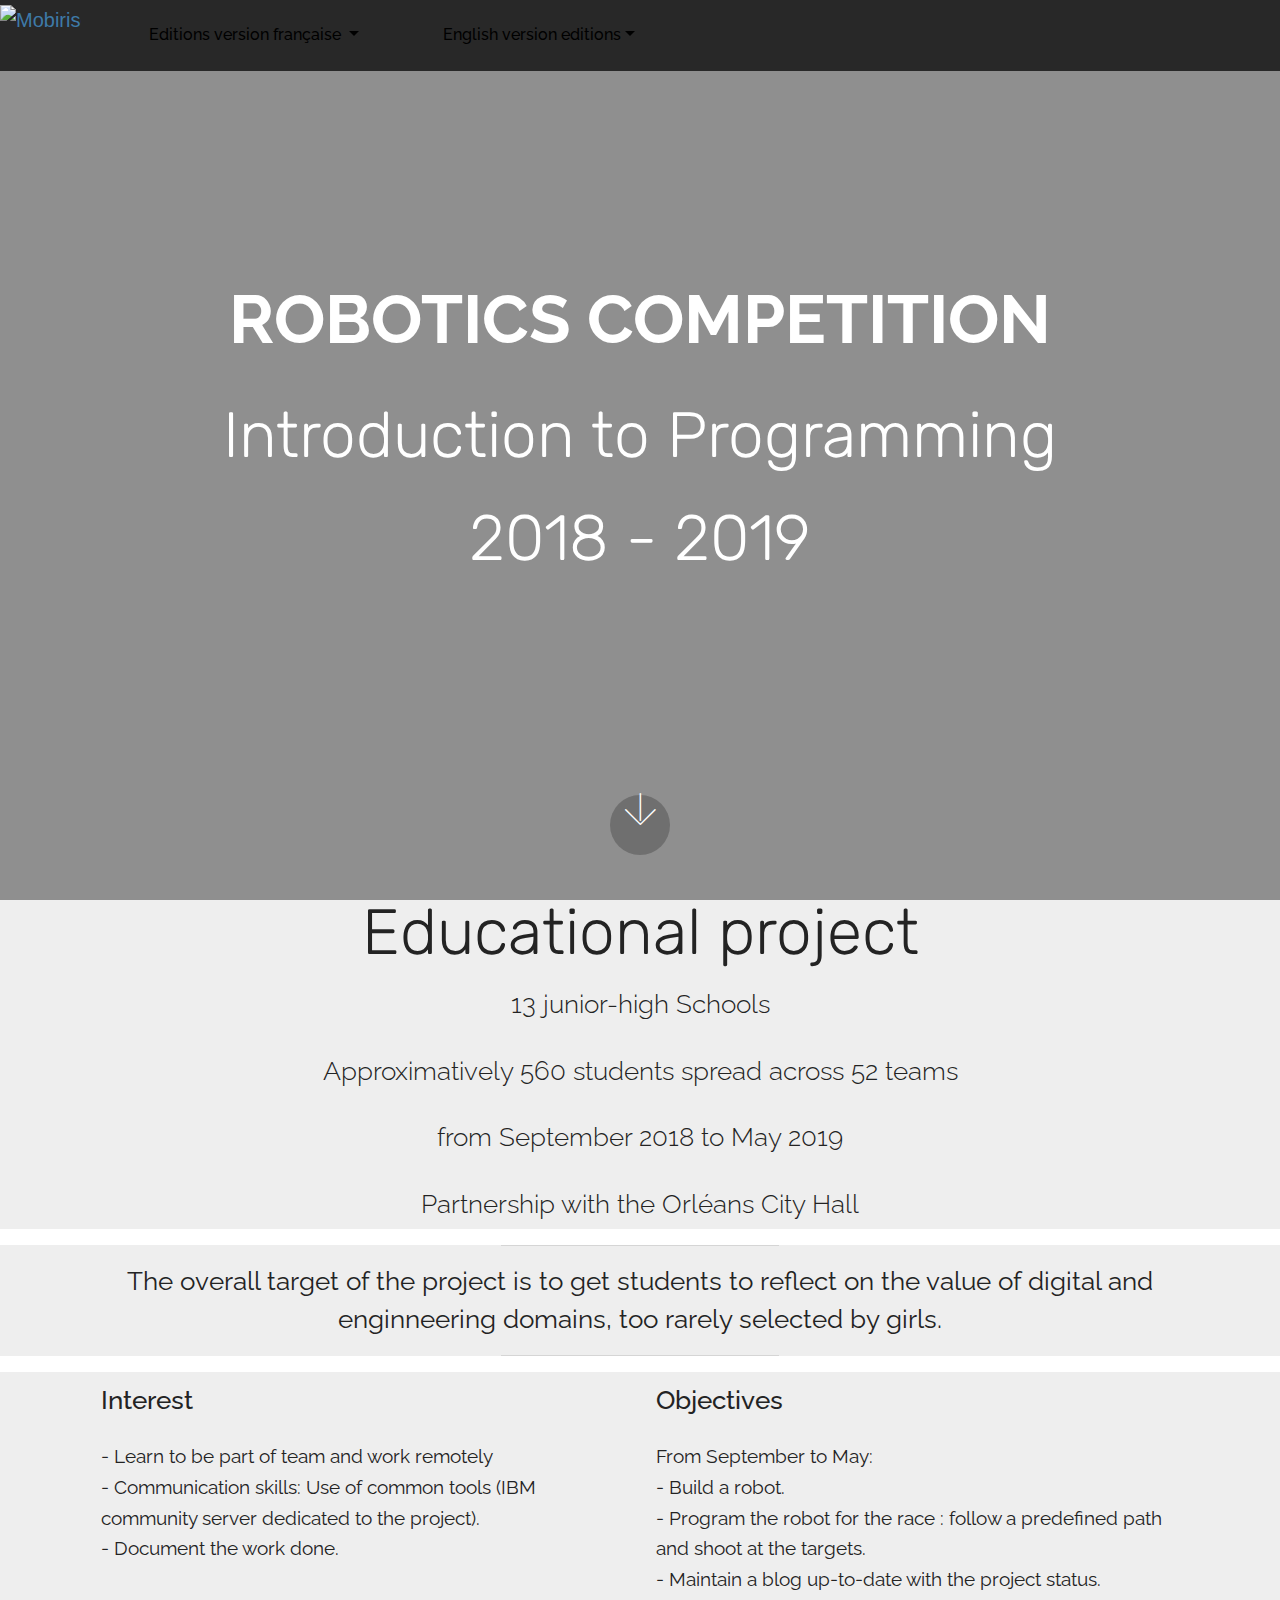
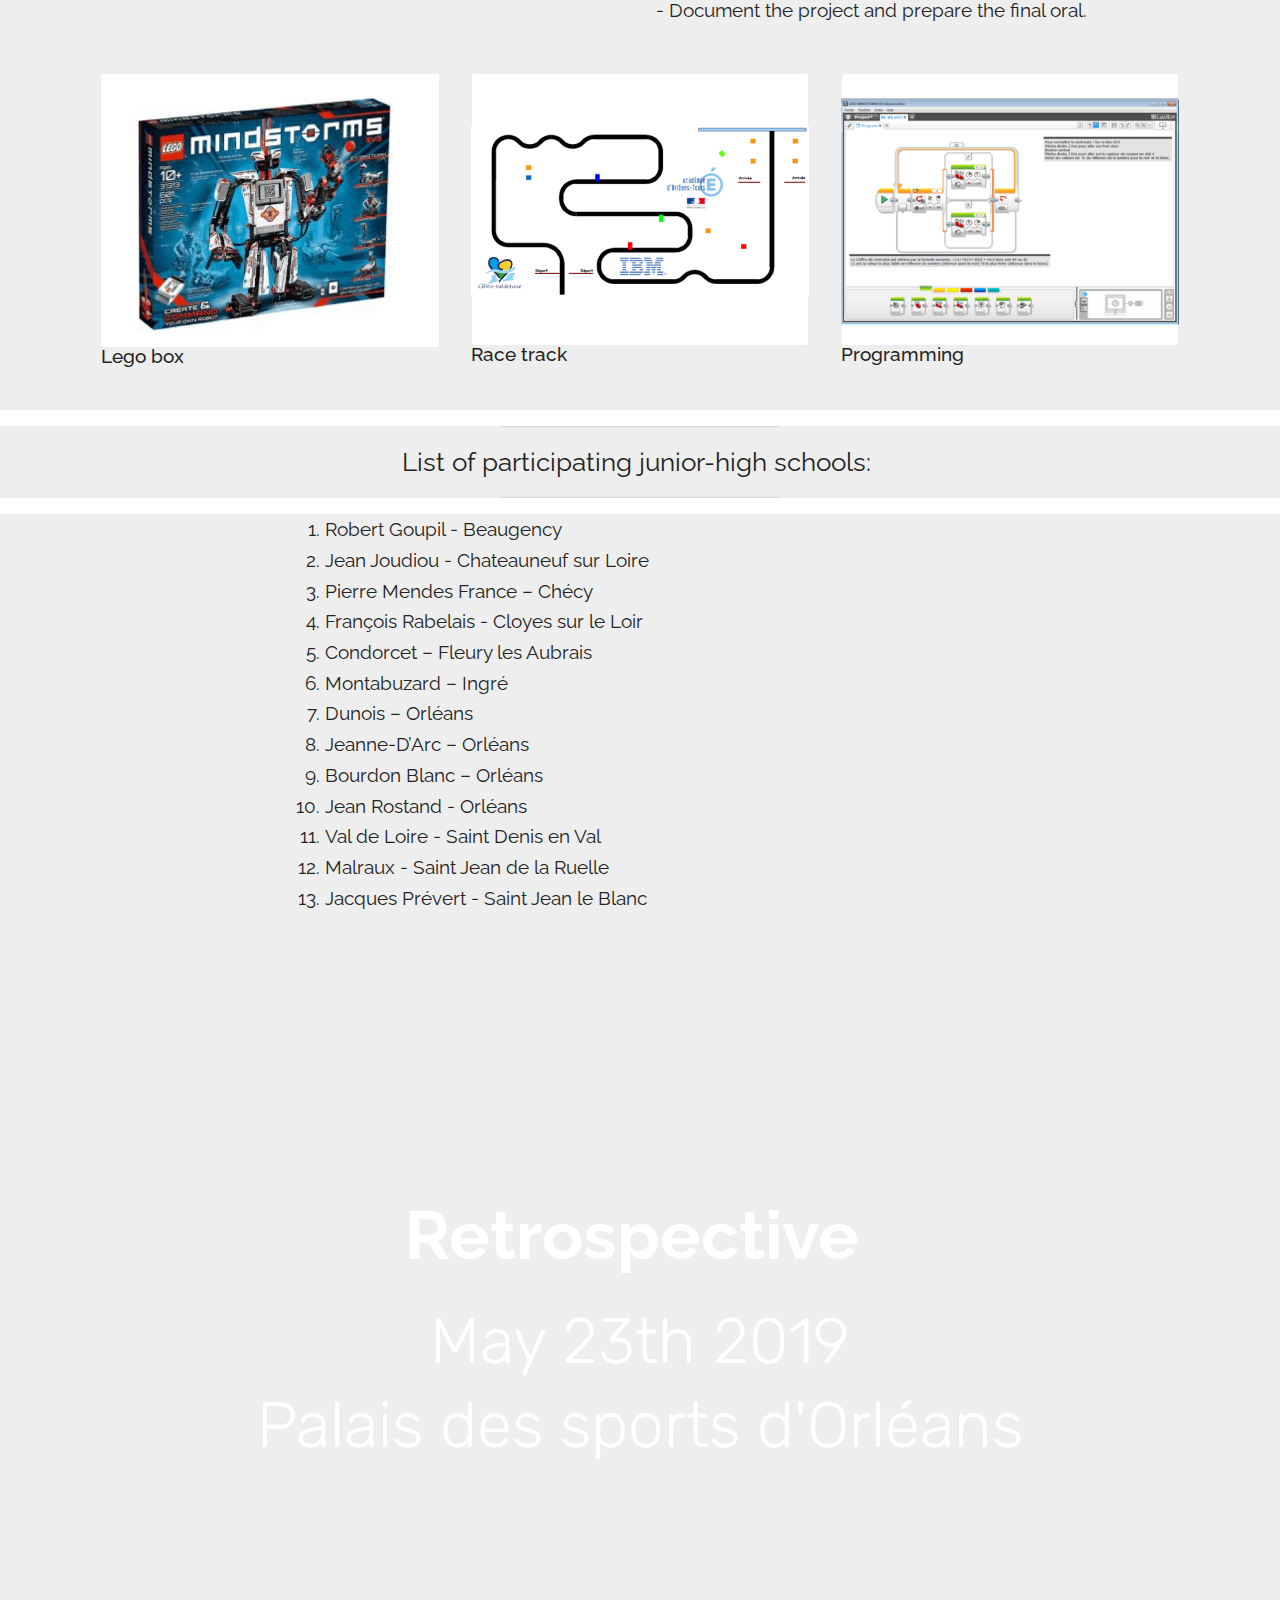
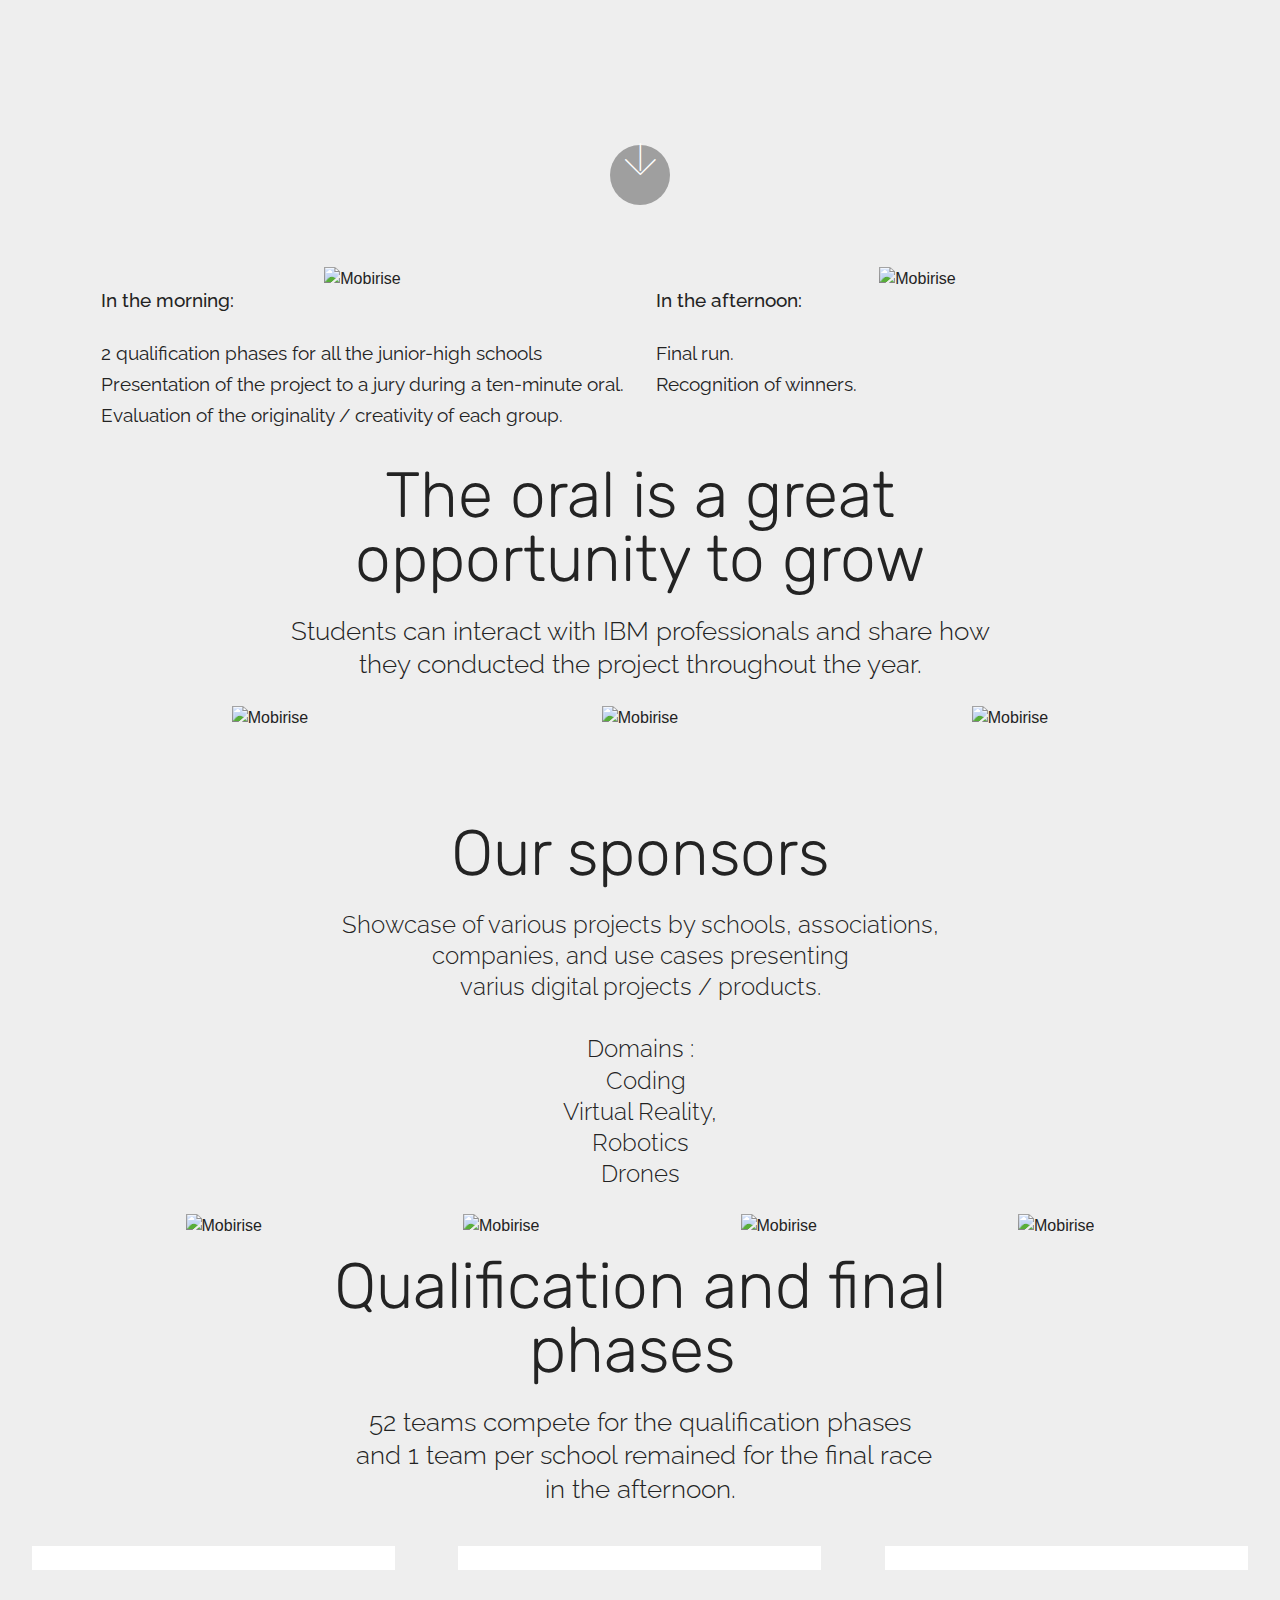
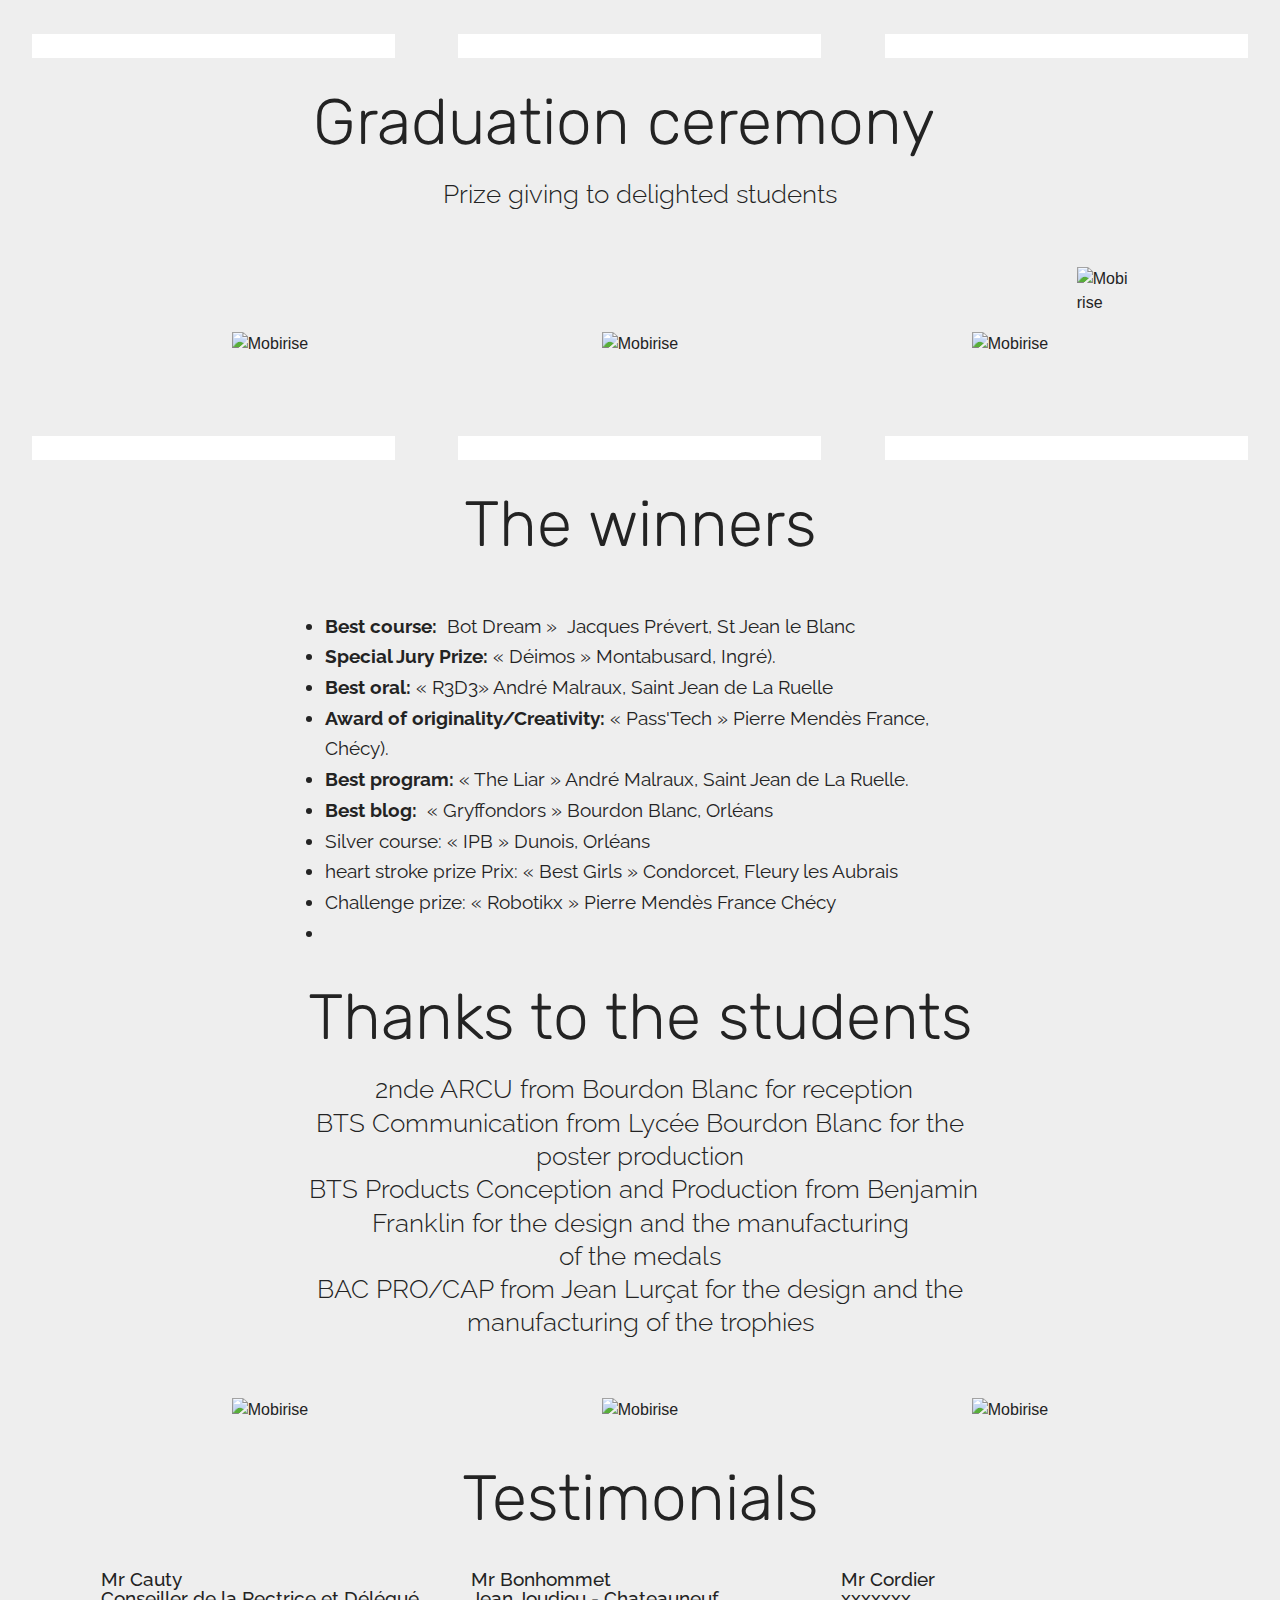
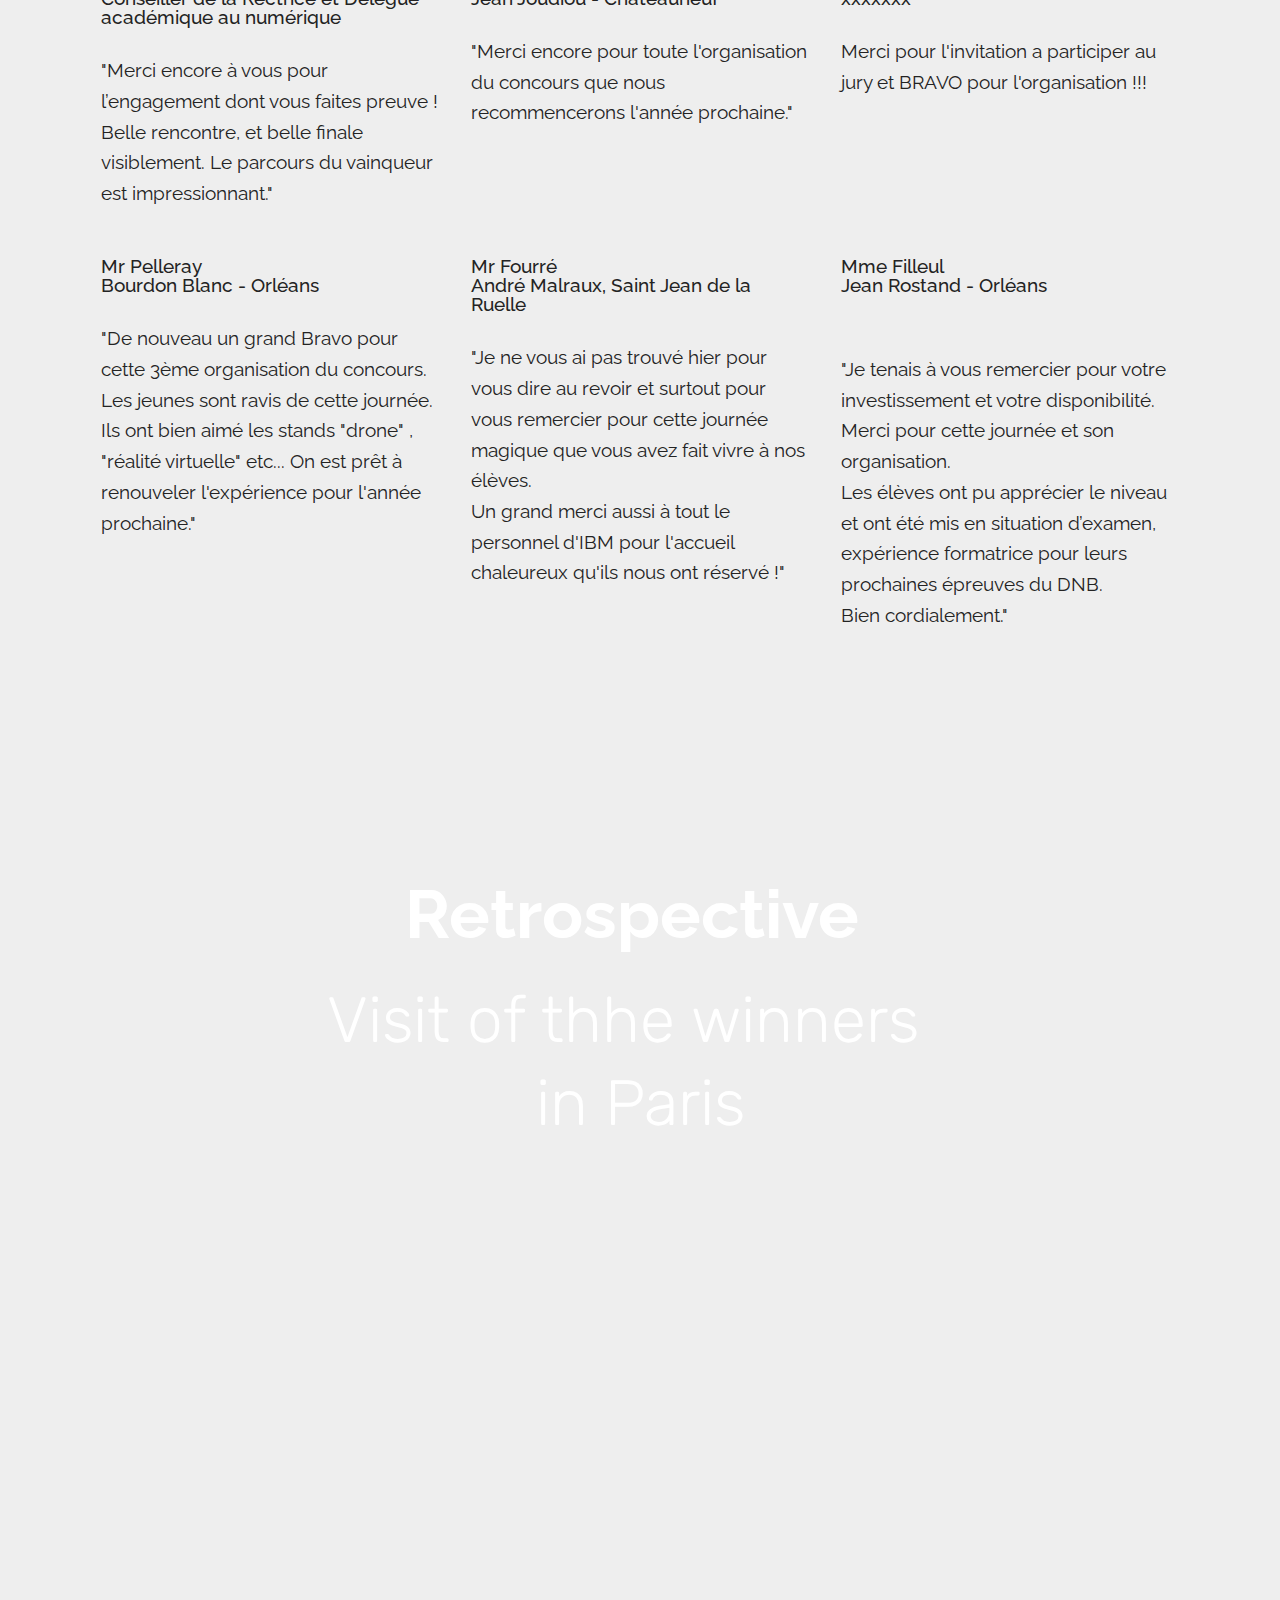
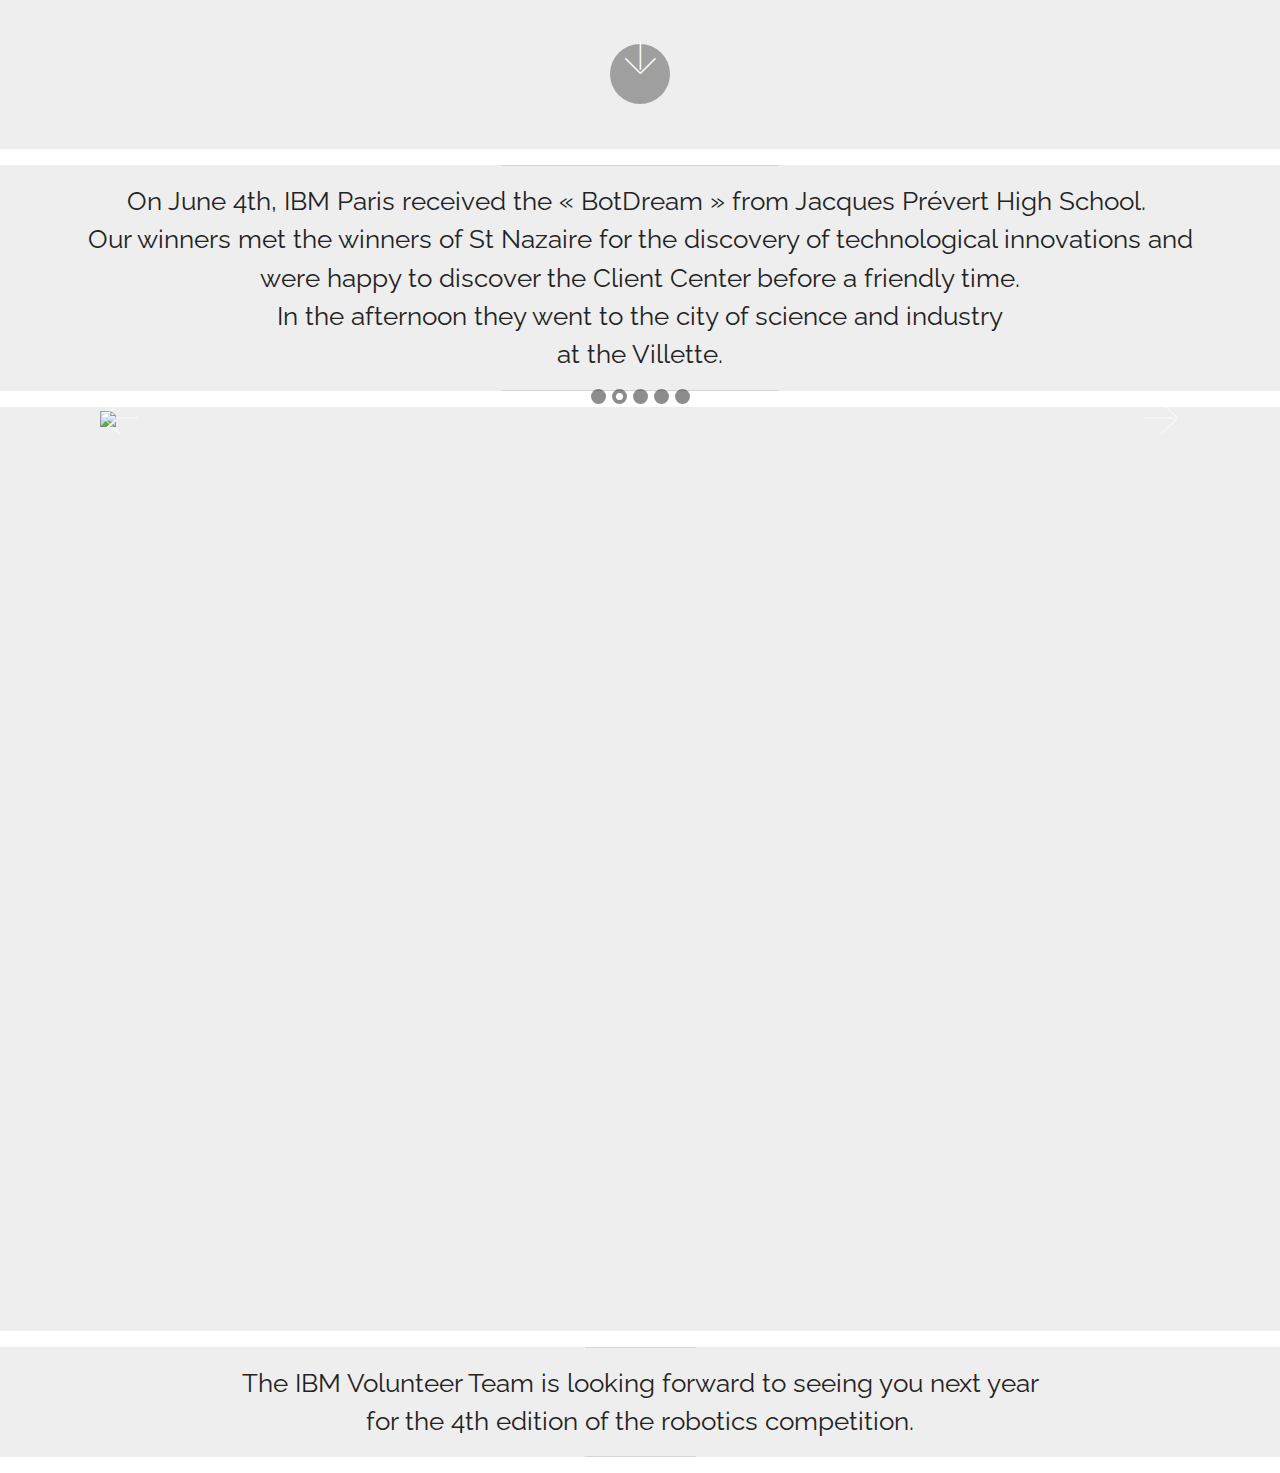
==== page2.html @ 0987d087 "create github pages" ====
<!DOCTYPE html>
<html >
<head>
  <!-- Site made with Mobirise Website Builder v4.8.10, https://mobirise.com -->
  <meta charset="UTF-8">
  <meta http-equiv="X-UA-Compatible" content="IE=edge">
  <meta name="generator" content="Mobirise v4.8.10, mobirise.com">
  <meta name="viewport" content="width=device-width, initial-scale=1, minimum-scale=1">
  <link rel="shortcut icon" href="assets/images/3-logos-bis-122x38.png" type="image/x-icon">
  <meta name="description" content="">
  <title>3rd Edition 2018-2019 English</title>
  <link rel="stylesheet" href="assets/web/assets/mobirise-icons/mobirise-icons.css">
  <link rel="stylesheet" href="assets/tether/tether.min.css">
  <link rel="stylesheet" href="assets/bootstrap/css/bootstrap.min.css">
  <link rel="stylesheet" href="assets/bootstrap/css/bootstrap-grid.min.css">
  <link rel="stylesheet" href="assets/bootstrap/css/bootstrap-reboot.min.css">
  <link rel="stylesheet" href="assets/dropdown/css/style.css">
  <link rel="stylesheet" href="assets/theme/css/style.css">
  <link rel="stylesheet" href="assets/gallery/style.css">
  <link rel="stylesheet" href="assets/mobirise/css/mbr-additional.css" type="text/css">
  
  
  
</head>
<body>
  <section class="menu cid-rtJDJXTcgr" once="menu" id="menu2-9e">

    

    <nav class="navbar navbar-expand beta-menu navbar-dropdown align-items-center navbar-fixed-top navbar-toggleable-sm">
        <button class="navbar-toggler navbar-toggler-right" type="button" data-toggle="collapse" data-target="#navbarSupportedContent" aria-controls="navbarSupportedContent" aria-expanded="false" aria-label="Toggle navigation">
            <div class="hamburger">
                <span></span>
                <span></span>
                <span></span>
                <span></span>
            </div>
        </button>
        <div class="menu-logo">
            <div class="navbar-brand">
                <span class="navbar-logo">
                    <a href="index.html">
                        <img src="assets/images/3-logos-bis-122x38.png" alt="Mobirise" title="" style="height: 3.8rem;">
                    </a>
                </span>
                
            </div>
        </div>
        <div class="collapse navbar-collapse" id="navbarSupportedContent">
            <ul class="navbar-nav nav-dropdown nav-right" data-app-modern-menu="true"><li class="nav-item dropdown"><a class="nav-link link text-black dropdown-toggle display-4" href="index.html" aria-expanded="false" data-toggle="dropdown-submenu">&nbsp;Editions version française&nbsp;</a><div class="dropdown-menu"><a class="text-black dropdown-item display-4" href="index.html" aria-expanded="false">3ème Edition 2018-2019</a><a class="text-black dropdown-item display-4" href="page4.html" aria-expanded="false">2ème Edition 2017-2018</a><a class="text-black dropdown-item display-4" href="page6.html" aria-expanded="false">1ère Edition 2016-2017</a></div></li><li class="nav-item dropdown open"><a class="nav-link link text-black dropdown-toggle display-4" href="page5.html" aria-expanded="true" data-toggle="dropdown-submenu">English version editions</a><div class="dropdown-menu"><a class="text-black dropdown-item display-4" href="page2.html" aria-expanded="false">3rd Edition 2018-2019</a><a class="text-black dropdown-item display-4" href="page4.html" aria-expanded="false">2nd Edition 2017-2018</a><a class="text-black dropdown-item display-4" href="page6.html" aria-expanded="false">1st Edition 2016-2017</a></div></li></ul>
            
        </div>
    </nav>
</section>

<section class="engine"><a href="https://mobirise.info/w">html5 templates</a></section><section class="header6 cid-rtJDJYymwz mbr-fullscreen mbr-parallax-background" id="header6-9f">

    

    <div class="mbr-overlay" style="opacity: 0.4; background-color: rgb(0, 0, 0);">
    </div>

    <div class="container">
        <div class="row justify-content-md-center">
            <div class="mbr-white col-md-10">
                <h1 class="mbr-section-title align-center mbr-bold pb-3 mbr-fonts-style display-1">ROBOTICS COMPETITION</h1>
                <p class="mbr-text align-center pb-3 mbr-fonts-style display-2">
                    Introduction to Programming <br>2018 - 2019</p>
                
            </div>
        </div>
    </div>

    <div class="mbr-arrow hidden-sm-down" aria-hidden="true">
        <a href="#next">
            <i class="mbri-down mbr-iconfont"></i>
        </a>
    </div>
</section>

<section class="mbr-section content4 cid-rtJDJZ5AXq" id="content4-9g">

    

    <div class="container">
        <div class="media-container-row">
            <div class="title col-12 col-md-8">
                <h2 class="align-center pb-3 mbr-fonts-style display-2">Educational project</h2>
                <h3 class="mbr-section-subtitle align-center mbr-light mbr-fonts-style display-5"><div>13 junior-high Schools</div><div>&nbsp;</div><div>Approximatively 560 students spread across 52 teams</div><div><br></div><div>from September 2018 to May 2019</div><div><br></div><div>Partnership with the Orléans City Hall</div></h3>
                
            </div>
        </div>
    </div>
</section>

<section class="mbr-section article content9 cid-rtJDJZwUq5" id="content9-9h">
    
     

    <div class="container">
        <div class="inner-container" style="width: 100%;">
            <hr class="line" style="width: 25%;">
            <div class="section-text align-center mbr-fonts-style display-5">The overall target of the project is to get students to reflect on the value of digital and enginneering domains, too rarely selected by girls.</div>
            <hr class="line" style="width: 25%;">
        </div>
        </div>
</section>

<section class="features4 cid-rtJDJZWpdJ" id="features4-9i">
    
         

    
    <div class="container">
        <div class="media-container-row">
            <div class="card p-3 col-12 col-md-6">
                <div class="card-wrapper media-container-row media-container-row">
                    <div class="card-box">
                        <h4 class="card-title pb-3 mbr-fonts-style display-5">Interest&nbsp;</h4>
                        <p class="mbr-text mbr-fonts-style display-7">- Learn to be part of team and work remotely <br>- Communication skills: Use of common tools (IBM community server dedicated to the project). <br>- Document the work done.<br></p>
                    </div>
                </div>
            </div>

            <div class="card p-3 col-12 col-md-6 col-12 col-md-6">
                <div class="card-wrapper media-container-row">
                    <div class="card-box">
                        <h4 class="card-title pb-3 mbr-fonts-style display-5">Objectives&nbsp;</h4>
                        <p class="mbr-text mbr-fonts-style display-7">From September to May:<br>- Build a robot.<br>- Program the robot for the race : follow a predefined path and shoot at the targets.<br>- Maintain a blog up-to-date with the project status. <br>- Document the project and prepare the final oral.&nbsp;<br></p>
                    </div>
                </div>
            </div>

            

            
        </div>
    </div>
</section>

<section class="features2 cid-rtJDK0zX3d" id="features2-9j">

    

    
    
    <div class="container">
        <div class="media-container-row">
            <div class="card p-3 col-12 col-md-6 col-lg-4">
                <div class="card-wrapper">
                    <div class="card-img">
                        <img src="assets/images/lego2-634x512.png" alt="Mobirise" title="">
                    </div>
                    <div class="card-box">
                        <h4 class="card-title pb-3 mbr-fonts-style display-7">Lego box</h4>
                        
                    </div>
                </div>
            </div>

            <div class="card p-3 col-12 col-md-6 col-lg-4">
                <div class="card-wrapper">
                    <div class="card-img">
                        <img src="assets/images/parcours2-638x512.png" alt="Mobirise" title="">
                    </div>
                    <div class="card-box ">
                        <h4 class="card-title pb-3 mbr-fonts-style display-7">Race track&nbsp;</h4>
                        
                    </div>
                </div>
            </div>

            <div class="card p-3 col-12 col-md-6 col-lg-4">
                <div class="card-wrapper">
                    <div class="card-img">
                        <img src="assets/images/programmation2-638x512.png" alt="Mobirise" title="">
                    </div>
                    <div class="card-box">
                        <h4 class="card-title pb-3 mbr-fonts-style display-7">Programming&nbsp;</h4>
                        
                    </div>
                </div>
            </div>

            
        </div>
    </div>
</section>

<section class="mbr-section article content9 cid-rtJDK1bk9M" id="content9-9k">
    
     

    <div class="container">
        <div class="inner-container" style="width: 100%;">
            <hr class="line" style="width: 25%;">
            <div class="section-text align-center mbr-fonts-style display-5">List of participating junior-high schools:&nbsp;</div>
            <hr class="line" style="width: 25%;">
        </div>
        </div>
</section>

<section class="mbr-section article content11 cid-rtJDK1AIpg" id="content11-9l">
     

    <div class="container">
        <div class="media-container-row">
            <div class="mbr-text counter-container col-12 col-md-8 mbr-fonts-style display-7">
                <ol>
                    <li>Robert Goupil - Beaugency</li><li>Jean Joudiou - Chateauneuf sur Loire</li><li>Pierre Mendes France – Chécy</li><li>François Rabelais - Cloyes sur le Loir</li><li>Condorcet – Fleury les Aubrais &nbsp; &nbsp; &nbsp; &nbsp;</li><li>Montabuzard – Ingré &nbsp; &nbsp; &nbsp; &nbsp; &nbsp; &nbsp; &nbsp; &nbsp; &nbsp; &nbsp; &nbsp; &nbsp; &nbsp;</li><li>Dunois – Orléans</li><li>Jeanne-D’Arc – Orléans</li><li>Bourdon Blanc – Orléans</li><li>Jean Rostand - Orléans &nbsp;</li><li>Val de Loire - Saint Denis en Val &nbsp; &nbsp; &nbsp; &nbsp; &nbsp; &nbsp;&nbsp;</li><li>Malraux - Saint Jean de la Ruelle</li><li>Jacques Prévert - Saint Jean le Blanc</li>
                </ol>
            </div>
        </div>
    </div>
</section>

<section class="cid-rtJDK1ZSBa mbr-fullscreen mbr-parallax-background" id="header2-9m">

    

    

    <div class="container align-center">
        <div class="row justify-content-md-center">
            <div class="mbr-white col-md-10">
                <h1 class="mbr-section-title mbr-bold pb-3 mbr-fonts-style display-1">Retrospective&nbsp;</h1>
                <h3 class="mbr-section-subtitle align-center mbr-light pb-3 mbr-fonts-style display-2">May 23th 2019<br>Palais des sports d'Orléans <br>&nbsp;</h3>
                <p class="mbr-text pb-3 mbr-fonts-style display-5"></p>
                
            </div>
        </div>
    </div>
    <div class="mbr-arrow hidden-sm-down" aria-hidden="true">
        <a href="#next">
            <i class="mbri-down mbr-iconfont"></i>
        </a>
    </div>
</section>

<section class="features2 cid-rtJDK2OHjW" id="features2-9n">

    

    
    
    <div class="container">
        <div class="media-container-row">
            <div class="card p-3 col-12 col-md-6">
                <div class="card-wrapper">
                    <div class="card-img">
                        <img src="assets/images/47937482021-9d2d664e8f-z-640x360.jpg" alt="Mobirise" title="">
                    </div>
                    <div class="card-box">
                        <h4 class="card-title pb-3 mbr-fonts-style display-7">In the morning:</h4>
                        <p class="mbr-text mbr-fonts-style display-7">2 qualification phases for all the junior-high schools&nbsp;<br>Presentation of the project to a jury during a ten-minute oral.<br>Evaluation of the originality / creativity of each group.<br></p>
                    </div>
                </div>
            </div>

            <div class="card p-3 col-12 col-md-6">
                <div class="card-wrapper">
                    <div class="card-img">
                        <img src="assets/images/47937508066-44ee78e5c8-z-1-640x360.jpg" alt="Mobirise" title="">
                    </div>
                    <div class="card-box ">
                        <h4 class="card-title pb-3 mbr-fonts-style display-7">In the afternoon:&nbsp;</h4>
                        <p class="mbr-text mbr-fonts-style display-7">Final run.<br>Recognition of winners.<br><br></p>
                    </div>
                </div>
            </div>

            

            
        </div>
    </div>
</section>

<section class="mbr-section content4 cid-rtJDK3v7zk" id="content4-9o">

    

    <div class="container">
        <div class="media-container-row">
            <div class="title col-12 col-md-8">
                <h2 class="align-center pb-3 mbr-fonts-style display-2">The oral is a great opportunity to grow
                </h2>
                <h3 class="mbr-section-subtitle align-center mbr-light mbr-fonts-style display-5">Students can interact with IBM professionals and share how they conducted the project throughout the year.</h3>
                
            </div>
        </div>
    </div>
</section>

<section class="features2 cid-rtJDK3ZNAr" id="features2-9p">

    

    
    
    <div class="container">
        <div class="media-container-row">
            <div class="card p-3 col-12 col-md-6 col-lg-4">
                <div class="card-wrapper">
                    <div class="card-img">
                        <img src="assets/images/47937458052-3b7e885c84-z-640x427.jpg" alt="Mobirise" title="">
                    </div>
                    <div class="card-box">
                        <h4 class="card-title pb-3 mbr-fonts-style display-7"></h4>
                        <p class="mbr-text mbr-fonts-style display-7"></p>
                    </div>
                </div>
            </div>

            <div class="card p-3 col-12 col-md-6 col-lg-4">
                <div class="card-wrapper">
                    <div class="card-img">
                        <img src="assets/images/47937455802-b17c8d0e77-z-640x427.jpg" alt="Mobirise" title="">
                    </div>
                    <div class="card-box ">
                        <h4 class="card-title pb-3 mbr-fonts-style display-7"></h4>
                        <p class="mbr-text mbr-fonts-style display-7">&nbsp;</p>
                    </div>
                </div>
            </div>

            <div class="card p-3 col-12 col-md-6 col-lg-4">
                <div class="card-wrapper">
                    <div class="card-img">
                        <img src="assets/images/47937455846-c8ef689761-z-640x427.jpg" alt="Mobirise" title="">
                    </div>
                    <div class="card-box">
                        <h4 class="card-title pb-3 mbr-fonts-style display-7"></h4>
                        <p class="mbr-text mbr-fonts-style display-7"></p>
                    </div>
                </div>
            </div>

            
        </div>
    </div>
</section>

<section class="mbr-section content4 cid-rtJDK4EDPW" id="content4-9q">

    

    <div class="container">
        <div class="media-container-row">
            <div class="title col-12 col-md-8">
                <h2 class="align-center pb-3 mbr-fonts-style display-2">Our sponsors</h2>
                <h3 class="mbr-section-subtitle align-center mbr-light mbr-fonts-style display-7"><div><span style="font-size: 24px;">Showcase of various projects by schools, associations, companies, and use cases presenting</span></div><div><span style="font-size: 24px;">varius digital projects / products.</span></div><div><span style="font-size: 24px;"><br></span></div><div><span style="font-size: 24px;">Domains :</span></div><div><span style="font-size: 24px;">&nbsp; Coding</span></div><div><span style="font-size: 24px;">Virtual Reality,</span></div><div><span style="font-size: 24px;">Robotics</span></div><div><span style="font-size: 24px;">Drones</span></div></h3>
                
            </div>
        </div>
    </div>
</section>

<section class="features2 cid-rtL6T5Mxf0" id="features2-af">

    

    
    
    <div class="container">
        <div class="media-container-row">
            <div class="card p-3 col-12 col-md-6 col-lg-3">
                <div class="card-wrapper">
                    <div class="card-img">
                        <img src="assets/images/yes-492x645.png" alt="Mobirise" title="">
                    </div>
                    <div class="card-box">
                        
                        
                    </div>
                </div>
            </div>

            <div class="card p-3 col-12 col-md-6 col-lg-3">
                <div class="card-wrapper">
                    <div class="card-img">
                        <img src="assets/images/realite4-492x656.png" alt="Mobirise" title="">
                    </div>
                    <div class="card-box ">
                        
                        
                    </div>
                </div>
            </div>

            <div class="card p-3 col-12 col-md-6 col-lg-3">
                <div class="card-wrapper">
                    <div class="card-img">
                        <img src="assets/images/programming-492x647.png" alt="Mobirise" title="">
                    </div>
                    <div class="card-box">
                        
                        
                    </div>
                </div>
            </div>

            <div class="card p-3 col-12 col-md-6 col-lg-3">
                <div class="card-wrapper">
                    <div class="card-img">
                        <img src="assets/images/realite2-492x654.png" alt="Mobirise" title="">
                    </div>
                    <div class="card-box">
                        
                        
                    </div>
                </div>
            </div>
        </div>
    </div>
</section>

<section class="mbr-section content4 cid-rtJDK5MDqL" id="content4-9s">

    

    <div class="container">
        <div class="media-container-row">
            <div class="title col-12 col-md-8">
                <h2 class="align-center pb-3 mbr-fonts-style display-2">Qualification and final phases&nbsp;</h2>
                <h3 class="mbr-section-subtitle align-center mbr-light mbr-fonts-style display-5">52 teams compete for the qualification phases<br>&nbsp;and 1 team per school remained for the final race<div>in the afternoon.</div></h3>
                
            </div>
        </div>
    </div>
</section>

<section class="mbr-gallery mbr-slider-carousel cid-rtJDK6eqbj" id="gallery3-9t">

    

    <div>
        <div><!-- Filter --><!-- Gallery --><div class="mbr-gallery-row"><div class="mbr-gallery-layout-default"><div><div><div class="mbr-gallery-item mbr-gallery-item--p4" data-video-url="false" data-tags="Impressionnant"><div href="#lb-gallery3-9t" data-slide-to="0" data-toggle="modal"><img src="assets/images/47937541897-72b9fcdf08-z-640x427-640x427.jpg" alt="" title=""><span class="icon-focus"></span></div></div><div class="mbr-gallery-item mbr-gallery-item--p4" data-video-url="false" data-tags="Animé"><div href="#lb-gallery3-9t" data-slide-to="1" data-toggle="modal"><img src="assets/images/47937538432-472c622071-z-640x427-640x427.jpg" alt="" title=""><span class="icon-focus"></span></div></div><div class="mbr-gallery-item mbr-gallery-item--p4" data-video-url="false" data-tags="Impressionnant"><div href="#lb-gallery3-9t" data-slide-to="2" data-toggle="modal"><img src="assets/images/47937497243-44140716cf-z-640x427-640x427.jpg" alt="" title=""><span class="icon-focus"></span></div></div><div class="mbr-gallery-item mbr-gallery-item--p4" data-video-url="false" data-tags="Impressionnant"><div href="#lb-gallery3-9t" data-slide-to="3" data-toggle="modal"><img src="assets/images/47937482392-6a5b4eb295-z-640x360-640x360.jpg" alt="" title=""><span class="icon-focus"></span></div></div><div class="mbr-gallery-item mbr-gallery-item--p4" data-video-url="false" data-tags="Impressionnant"><div href="#lb-gallery3-9t" data-slide-to="4" data-toggle="modal"><img src="assets/images/47937481802-8e082bc3a3-z-640x360-640x360.jpg" alt="" title=""><span class="icon-focus"></span></div></div><div class="mbr-gallery-item mbr-gallery-item--p4" data-video-url="false" data-tags="Impressionnant"><div href="#lb-gallery3-9t" data-slide-to="5" data-toggle="modal"><img src="assets/images/47937496217-19168e2729-z-640x360-640x360.jpg" alt="" title=""><span class="icon-focus"></span></div></div></div></div><div class="clearfix"></div></div></div><!-- Lightbox --><div data-app-prevent-settings="" class="mbr-slider modal fade carousel slide" tabindex="-1" data-keyboard="true" data-interval="false" id="lb-gallery3-9t"><div class="modal-dialog"><div class="modal-content"><div class="modal-body"><div class="carousel-inner"><div class="carousel-item"><img src="assets/images/47937541897-72b9fcdf08-z-640x427.jpg" alt="" title=""></div><div class="carousel-item"><img src="assets/images/47937538432-472c622071-z-640x427.jpg" alt="" title=""></div><div class="carousel-item"><img src="assets/images/47937497243-44140716cf-z-640x427.jpg" alt="" title=""></div><div class="carousel-item active"><img src="assets/images/47937482392-6a5b4eb295-z-640x360.jpg" alt="" title=""></div><div class="carousel-item"><img src="assets/images/47937481802-8e082bc3a3-z-640x360.jpg" alt="" title=""></div><div class="carousel-item"><img src="assets/images/47937496217-19168e2729-z-640x360.jpg" alt="" title=""></div></div><a class="carousel-control carousel-control-prev" role="button" data-slide="prev" href="#lb-gallery3-9t"><span class="mbri-left mbr-iconfont" aria-hidden="true"></span><span class="sr-only">Previous</span></a><a class="carousel-control carousel-control-next" role="button" data-slide="next" href="#lb-gallery3-9t"><span class="mbri-right mbr-iconfont" aria-hidden="true"></span><span class="sr-only">Next</span></a><a class="close" href="#" role="button" data-dismiss="modal"><span class="sr-only">Close</span></a></div></div></div></div></div>
    </div>

</section>

<section class="mbr-section content4 cid-rtJDK79XUW" id="content4-9u">

    

    <div class="container">
        <div class="media-container-row">
            <div class="title col-12 col-md-8">
                <h2 class="align-center pb-3 mbr-fonts-style display-2">Graduation ceremony &nbsp;</h2>
                <h3 class="mbr-section-subtitle align-center mbr-light mbr-fonts-style display-5">Prize giving to delighted students</h3>
                
            </div>
        </div>
    </div>
</section>

<section class="header4 cid-rtL6YHseEl" id="header4-ag">

    

    

    <div class="container">
        <div class="row justify-content-md-center">
            <div class="media-content col-md-10">
                
                
                <div class="mbr-text align-center mbr-white pb-3">
                    
                </div>
                
            </div>
            <div class="mbr-figure pt-5">
                <img src="assets/images/capture-decran-2019-06-18-a-16.58.21-684x267.png" alt="Mobirise" title="" style="width: 70%;">
            </div>
        </div>
    </div>
</section>

<section class="features2 cid-rtJDK8sZTo" id="features2-9w">

    

    
    
    <div class="container">
        <div class="media-container-row">
            <div class="card p-3 col-12 col-md-6 col-lg-4">
                <div class="card-wrapper">
                    <div class="card-img">
                        <img src="assets/images/47937023912-1c8db75259-z-640x427.jpg" alt="Mobirise" title="">
                    </div>
                    <div class="card-box">
                        <h4 class="card-title pb-3 mbr-fonts-style display-7"></h4>
                        <p class="mbr-text mbr-fonts-style display-7"></p>
                    </div>
                </div>
            </div>

            <div class="card p-3 col-12 col-md-6 col-lg-4">
                <div class="card-wrapper">
                    <div class="card-img">
                        <img src="assets/images/prix-676x446.png" alt="Mobirise" title="">
                    </div>
                    <div class="card-box ">
                        <h4 class="card-title pb-3 mbr-fonts-style display-7"></h4>
                        <p class="mbr-text mbr-fonts-style display-7"></p>
                    </div>
                </div>
            </div>

            <div class="card p-3 col-12 col-md-6 col-lg-4">
                <div class="card-wrapper">
                    <div class="card-img">
                        <img src="assets/images/47937062236-56c03acb7a-z-640x427.jpg" alt="Mobirise" title="">
                    </div>
                    <div class="card-box">
                        <h4 class="card-title pb-3 mbr-fonts-style display-7"></h4>
                        <p class="mbr-text mbr-fonts-style display-7"></p>
                    </div>
                </div>
            </div>

            
        </div>
    </div>
</section>

<section class="mbr-gallery mbr-slider-carousel cid-rtJDK99lDi" id="gallery3-9x">

    

    <div>
        <div><!-- Filter --><!-- Gallery --><div class="mbr-gallery-row"><div class="mbr-gallery-layout-default"><div><div><div class="mbr-gallery-item mbr-gallery-item--p4" data-video-url="false" data-tags="Impressionnant"><div href="#lb-gallery3-9x" data-slide-to="0" data-toggle="modal"><img src="assets/images/47937039676-d5d1db2df9-z-640x427-640x427.jpg" alt="" title=""><span class="icon-focus"></span></div></div><div class="mbr-gallery-item mbr-gallery-item--p4" data-video-url="false" data-tags="Impressionnant"><div href="#lb-gallery3-9x" data-slide-to="1" data-toggle="modal"><img src="assets/images/47937056206-c4520a94f8-z-640x427-640x427.jpg" alt="" title=""><span class="icon-focus"></span></div></div><div class="mbr-gallery-item mbr-gallery-item--p4" data-video-url="false" data-tags="Impressionnant"><div href="#lb-gallery3-9x" data-slide-to="2" data-toggle="modal"><img src="assets/images/47937401057-9f301e92a5-z-640x427-640x427.jpg" alt="" title=""><span class="icon-focus"></span></div></div></div></div><div class="clearfix"></div></div></div><!-- Lightbox --><div data-app-prevent-settings="" class="mbr-slider modal fade carousel slide" tabindex="-1" data-keyboard="true" data-interval="false" id="lb-gallery3-9x"><div class="modal-dialog"><div class="modal-content"><div class="modal-body"><div class="carousel-inner"><div class="carousel-item"><img src="assets/images/47937039676-d5d1db2df9-z-640x427.jpg" alt="" title=""></div><div class="carousel-item"><img src="assets/images/47937056206-c4520a94f8-z-640x427.jpg" alt="" title=""></div><div class="carousel-item active"><img src="assets/images/47937401057-9f301e92a5-z-640x427.jpg" alt="" title=""></div></div><a class="carousel-control carousel-control-prev" role="button" data-slide="prev" href="#lb-gallery3-9x"><span class="mbri-left mbr-iconfont" aria-hidden="true"></span><span class="sr-only">Previous</span></a><a class="carousel-control carousel-control-next" role="button" data-slide="next" href="#lb-gallery3-9x"><span class="mbri-right mbr-iconfont" aria-hidden="true"></span><span class="sr-only">Next</span></a><a class="close" href="#" role="button" data-dismiss="modal"><span class="sr-only">Close</span></a></div></div></div></div></div>
    </div>

</section>

<section class="mbr-section content4 cid-rtJDK9LmlJ" id="content4-9y">

    

    <div class="container">
        <div class="media-container-row">
            <div class="title col-12 col-md-8">
                <h2 class="align-center pb-3 mbr-fonts-style display-2">The winners</h2>
                <h3 class="mbr-section-subtitle align-center mbr-light mbr-fonts-style display-5"></h3>
                
            </div>
        </div>
    </div>
</section>

<section class="mbr-section article content12 cid-rtJDKajDvZ" id="content12-9z">
     

    <div class="container">
        <div class="media-container-row">
            <div class="mbr-text counter-container col-12 col-md-8 mbr-fonts-style display-7">
                <div><strong><br></strong></div><ul>
                    <li><strong>Best course: </strong>&nbsp;Bot Dream » &nbsp;Jacques Prévert, St Jean le Blanc</li><li><strong>Special Jury Prize:&nbsp;</strong>« Déimos » Montabusard, Ingré).</li><li><strong>Best oral: </strong>« R3D3» André Malraux, Saint Jean de La Ruelle</li><li><strong>Award of originality/Creativity: </strong>« Pass'Tech » Pierre Mendès France, Chécy).</li><li><strong>Best program: </strong>« The Liar » André Malraux, Saint Jean de La Ruelle.</li><li><strong>Best  blog: </strong>&nbsp;« Gryffondors » Bourdon Blanc, Orléans</li><li>Silver course: « IPB » Dunois, Orléans</li><li>heart stroke prize Prix: « Best Girls » Condorcet, Fleury les Aubrais</li><li>Challenge prize: « Robotikx » Pierre Mendès France Chécy</li><li></li>
                </ul>
            </div>
        </div>
    </div>
</section>

<section class="mbr-section content4 cid-rtL8ifD0ug" id="content4-ai">

    

    <div class="container">
        <div class="media-container-row">
            <div class="title col-12 col-md-8">
                <h2 class="align-center pb-3 mbr-fonts-style display-2">Thanks to the students<br></h2>
                <h3 class="mbr-section-subtitle align-center mbr-light mbr-fonts-style display-5">&nbsp;2nde ARCU from Bourdon Blanc for reception<br>BTS Communication from Lycée Bourdon Blanc for the poster production<br>&nbsp;BTS Products Conception and Production from Benjamin Franklin&nbsp;for the design and the manufacturing <br>of the medals<br>BAC PRO/CAP from Jean Lurçat for the design and the manufacturing of the trophies<div><br></div></h3>
                
            </div>
        </div>
    </div>
</section>

<section class="features2 cid-rtL8jP5rvt" id="features2-aj">

    

    
    
    <div class="container">
        <div class="media-container-row">
            <div class="card p-3 col-12 col-md-6 col-lg-4">
                <div class="card-wrapper">
                    <div class="card-img">
                        <img src="assets/images/arcu5-676x838.png" alt="Mobirise" title="">
                    </div>
                    <div class="card-box">
                        <h4 class="card-title pb-3 mbr-fonts-style display-7"></h4>
                        
                    </div>
                </div>
            </div>

            <div class="card p-3 col-12 col-md-6 col-lg-4">
                <div class="card-wrapper">
                    <div class="card-img">
                        <img src="assets/images/affiche-492x615.png" alt="Mobirise" title="">
                    </div>
                    <div class="card-box ">
                        <h4 class="card-title pb-3 mbr-fonts-style display-7"></h4>
                        
                    </div>
                </div>
            </div>

            <div class="card p-3 col-12 col-md-6 col-lg-4">
                <div class="card-wrapper">
                    <div class="card-img">
                        <img src="assets/images/medailles-492x614.png" alt="Mobirise" title="">
                    </div>
                    <div class="card-box">
                        <h4 class="card-title pb-3 mbr-fonts-style display-7"></h4>
                        
                    </div>
                </div>
            </div>

            
        </div>
    </div>
</section>

<section class="mbr-section content4 cid-rtJDKcIS2M" id="content4-a2">

    

    <div class="container">
        <div class="media-container-row">
            <div class="title col-12 col-md-8">
                <h2 class="align-center pb-3 mbr-fonts-style display-2">Testimonials</h2>
                <h3 class="mbr-section-subtitle align-center mbr-light mbr-fonts-style display-5"></h3>
                
            </div>
        </div>
    </div>
</section>

<section class="features4 cid-rtJDKdwGzc" id="features4-a3">
    
         

    
    <div class="container">
        <div class="media-container-row">
            <div class="card p-3 col-12 col-md-6 col-lg-4">
                <div class="card-wrapper media-container-row media-container-row">
                    <div class="card-box">
                        <h4 class="card-title pb-3 mbr-fonts-style display-7">Mr Cauty<br>Conseiller de la Rectrice et Délégué académique au numérique</h4>
                        <p class="mbr-text mbr-fonts-style display-7">"Merci encore à vous pour l’engagement dont vous faites preuve !<br>Belle rencontre, et belle finale visiblement. Le parcours du vainqueur est impressionnant."<br></p>
                    </div>
                </div>
            </div>

            <div class="card p-3 col-12 col-md-6 col-12 col-md-6 col-lg-4">
                <div class="card-wrapper media-container-row">
                    <div class="card-box">
                        <h4 class="card-title pb-3 mbr-fonts-style display-7">Mr Bonhommet<br>Jean Joudiou - Chateauneuf</h4>
                        <p class="mbr-text mbr-fonts-style display-7">"Merci encore pour toute l'organisation du concours que nous recommencerons l'année prochaine."<br></p>
                    </div>
                </div>
            </div>

            <div class="card p-3 col-12 col-md-6 col-lg-4">
                <div class="card-wrapper media-container-row">
                    <div class="card-box">
                        <h4 class="card-title pb-3 mbr-fonts-style display-7">Mr Cordier<br>xxxxxxx</h4>
                        <p class="mbr-text mbr-fonts-style display-7">
                            Merci pour l'invitation a participer au jury et BRAVO pour l'organisation !!! 
                        </p>
                    </div>
                </div>
            </div>

            
        </div>
    </div>
</section>

<section class="features4 cid-rtJDKeGBBt" id="features4-a4">
    
         

    
    <div class="container">
        <div class="media-container-row">
            <div class="card p-3 col-12 col-md-6 col-lg-4">
                <div class="card-wrapper media-container-row media-container-row">
                    <div class="card-box">
                        <h4 class="card-title pb-3 mbr-fonts-style display-7">Mr Pelleray<br>Bourdon Blanc - Orléans&nbsp;</h4>
                        <p class="mbr-text mbr-fonts-style display-7">"De nouveau un grand Bravo pour cette 3ème organisation du concours. Les jeunes sont ravis de cette journée. Ils ont bien aimé les stands "drone" , "réalité virtuelle" etc... On est prêt à renouveler l'expérience pour l'année prochaine."&nbsp;<br></p>
                    </div>
                </div>
            </div>

            <div class="card p-3 col-12 col-md-6 col-12 col-md-6 col-lg-4">
                <div class="card-wrapper media-container-row">
                    <div class="card-box">
                        <h4 class="card-title pb-3 mbr-fonts-style display-7">Mr Fourré<br>André Malraux, Saint Jean de la Ruelle</h4>
                        <p class="mbr-text mbr-fonts-style display-7">"Je ne vous ai pas trouvé hier pour vous dire au revoir et surtout pour vous remercier pour cette journée magique que vous avez fait vivre à nos élèves.<br>Un grand merci aussi à tout le personnel d'IBM pour l'accueil chaleureux qu'ils nous ont réservé !"</p>
                    </div>
                </div>
            </div>

            <div class="card p-3 col-12 col-md-6 col-lg-4">
                <div class="card-wrapper media-container-row">
                    <div class="card-box">
                        <h4 class="card-title pb-3 mbr-fonts-style display-7">Mme Filleul<br>Jean Rostand - Orléans</h4>
                        <p class="mbr-text mbr-fonts-style display-7">&nbsp;&nbsp;<br>"Je tenais à vous remercier pour votre investissement et votre disponibilité.<br>Merci pour cette journée et son organisation.<br>Les élèves ont pu apprécier le niveau et ont été mis en situation d’examen, expérience formatrice pour leurs prochaines épreuves du DNB.<br>Bien cordialement."&nbsp;</p>
                    </div>
                </div>
            </div>

            
        </div>
    </div>
</section>

<section class="cid-rtJDKfDNfA mbr-fullscreen" id="header2-a5">

    

    

    <div class="container align-center">
        <div class="row justify-content-md-center">
            <div class="mbr-white col-md-10">
                <h1 class="mbr-section-title mbr-bold pb-3 mbr-fonts-style display-1"><br><br>Retrospective&nbsp;</h1>
                <h3 class="mbr-section-subtitle align-center mbr-light pb-3 mbr-fonts-style display-2">Visit of thhe winners &nbsp;<br>in Paris<br><br><br><br><br><br><br></h3>
                <p class="mbr-text pb-3 mbr-fonts-style display-5"></p>
                
            </div>
        </div>
    </div>
    <div class="mbr-arrow hidden-sm-down" aria-hidden="true">
        <a href="#next">
            <i class="mbri-down mbr-iconfont"></i>
        </a>
    </div>
</section>

<section class="mbr-section article content9 cid-rtJDKgnQgm" id="content9-a6">
    
     

    <div class="container">
        <div class="inner-container" style="width: 100%;">
            <hr class="line" style="width: 25%;">
            <div class="section-text align-center mbr-fonts-style display-5">On June 4th, IBM Paris received the « BotDream » from Jacques Prévert High School.&nbsp;<br>Our winners met the winners of St Nazaire for the discovery of technological innovations and were happy to discover the Client Center before a friendly time.<br>In the afternoon they went to the city of science and industry<br><div>at the Villette.</div></div>
            <hr class="line" style="width: 25%;">
        </div>
        </div>
</section>

<section class="carousel slide cid-rtJDKh0biL" data-interval="false" id="slider2-a7">

    
    <div class="container content-slider">
        <div class="content-slider-wrap">
            <div><div class="mbr-slider slide carousel" data-pause="true" data-keyboard="false" data-ride="carousel" data-interval="5000"><ol class="carousel-indicators"><li data-app-prevent-settings="" data-target="#slider2-a7" data-slide-to="0"></li><li data-app-prevent-settings="" data-target="#slider2-a7" class=" active" data-slide-to="1"></li><li data-app-prevent-settings="" data-target="#slider2-a7" data-slide-to="2"></li><li data-app-prevent-settings="" data-target="#slider2-a7" data-slide-to="3"></li><li data-app-prevent-settings="" data-target="#slider2-a7" data-slide-to="4"></li></ol><div class="carousel-inner" role="listbox"><div class="carousel-item slider-fullscreen-image" data-bg-video-slide="false" style="background-image: url(assets/images/capture-decran-2019-06-14-a-10.43.15-2000x1499.png);"><div class="container container-slide"><div class="image_wrapper"><img src="assets/images/capture-decran-2019-06-14-a-10.43.15-2000x1499.png"><div class="carousel-caption justify-content-center"><div class="col-10 align-center"></div></div></div></div></div><div class="carousel-item slider-fullscreen-image active" data-bg-video-slide="false" style="background-image: url(assets/images/capture-decran-2019-06-14-a-10.42.46-2000x1503.png);"><div class="container container-slide"><div class="image_wrapper"><img src="assets/images/capture-decran-2019-06-14-a-10.42.46-2000x1503.png"><div class="carousel-caption justify-content-center"><div class="col-10 align-center"></div></div></div></div></div><div class="carousel-item slider-fullscreen-image" data-bg-video-slide="false" style="background-image: url(assets/images/capture-decran-2019-06-14-a-10.42.59-2000x1498.png);"><div class="container container-slide"><div class="image_wrapper"><img src="assets/images/capture-decran-2019-06-14-a-10.42.59-2000x1498.png"><div class="carousel-caption justify-content-center"><div class="col-10 align-center"></div></div></div></div></div><div class="carousel-item slider-fullscreen-image" data-bg-video-slide="false" style="background-image: url(assets/images/capture-decran-2019-06-14-a-10.52.59-2000x1507.png);"><div class="container container-slide"><div class="image_wrapper"><img src="assets/images/capture-decran-2019-06-14-a-10.52.59-2000x1507.png"><div class="carousel-caption justify-content-center"><div class="col-10 align-center"></div></div></div></div></div><div class="carousel-item slider-fullscreen-image" data-bg-video-slide="false" style="background-image: url(assets/images/capture-decran-2019-06-14-a-10.43.35-2000x1502.png);"><div class="container container-slide"><div class="image_wrapper"><img src="assets/images/capture-decran-2019-06-14-a-10.43.35-2000x1502.png"><div class="carousel-caption justify-content-center"><div class="col-10 align-center"></div></div></div></div></div></div><a data-app-prevent-settings="" class="carousel-control carousel-control-prev" role="button" data-slide="prev" href="#slider2-a7"><span aria-hidden="true" class="mbri-left mbr-iconfont"></span><span class="sr-only">Previous</span></a><a data-app-prevent-settings="" class="carousel-control carousel-control-next" role="button" data-slide="next" href="#slider2-a7"><span aria-hidden="true" class="mbri-right mbr-iconfont"></span><span class="sr-only">Next</span></a></div></div> 
        </div>
    </div>
</section>

<section class="cid-rtJDKiExrM mbr-fullscreen mbr-parallax-background" id="header2-a9">

    

    

    <div class="container align-center">
        <div class="row justify-content-md-center">
            <div class="mbr-white col-md-10">
                <h1 class="mbr-section-title mbr-bold pb-3 mbr-fonts-style display-1"></h1>
                
                
                
            </div>
        </div>
    </div>
    
</section>

<section class="mbr-section article content9 cid-rtJDKjlVHn" id="content9-aa">
    
     

    <div class="container">
        <div class="inner-container" style="width: 100%;">
            <hr class="line" style="width: 10%;">
            <div class="section-text align-center mbr-fonts-style display-5">The IBM Volunteer Team is looking forward to seeing you next year<div>for the 4th edition of the robotics competition.</div></div>
            <hr class="line" style="width: 10%;">
        </div>
        </div>
</section>


  <script src="assets/web/assets/jquery/jquery.min.js"></script>
  <script src="assets/popper/popper.min.js"></script>
  <script src="assets/tether/tether.min.js"></script>
  <script src="assets/bootstrap/js/bootstrap.min.js"></script>
  <script src="assets/smoothscroll/smooth-scroll.js"></script>
  <script src="assets/dropdown/js/script.min.js"></script>
  <script src="assets/touchswipe/jquery.touch-swipe.min.js"></script>
  <script src="assets/parallax/jarallax.min.js"></script>
  <script src="assets/ytplayer/jquery.mb.ytplayer.min.js"></script>
  <script src="assets/bootstrapcarouselswipe/bootstrap-carousel-swipe.js"></script>
  <script src="assets/vimeoplayer/jquery.mb.vimeo_player.js"></script>
  <script src="assets/masonry/masonry.pkgd.min.js"></script>
  <script src="assets/imagesloaded/imagesloaded.pkgd.min.js"></script>
  <script src="assets/theme/js/script.js"></script>
  <script src="assets/gallery/player.min.js"></script>
  <script src="assets/gallery/script.js"></script>
  <script src="assets/slidervideo/script.js"></script>
  
  
</body>
</html>
---- assets/web/assets/mobirise-icons/mobirise-icons.css ----
@font-face {
  font-family: 'MobiriseIcons';
  src:  url('mobirise-icons.eot?spat4u');
  src:  url('mobirise-icons.eot?spat4u#iefix') format('embedded-opentype'),
    url('mobirise-icons.ttf?spat4u') format('truetype'),
    url('mobirise-icons.woff?spat4u') format('woff'),
    url('mobirise-icons.svg?spat4u#MobiriseIcons') format('svg');
  font-weight: normal;
  font-style: normal;
}

[class^="mbri-"], [class*=" mbri-"] {
  /* use !important to prevent issues with browser extensions that change fonts */
  font-family: MobiriseIcons !important;
  speak: none;
  font-style: normal;
  font-weight: normal;
  font-variant: normal;
  text-transform: none;
  line-height: 1;

  /* Better Font Rendering =========== */
  -webkit-font-smoothing: antialiased;
  -moz-osx-font-smoothing: grayscale;
}

.mbri-add-submenu:before {
  content: "\e900";
}
.mbri-alert:before {
  content: "\e901";
}
.mbri-align-center:before {
  content: "\e902";
}
.mbri-align-justify:before {
  content: "\e903";
}
.mbri-align-left:before {
  content: "\e904";
}
.mbri-align-right:before {
  content: "\e905";
}
.mbri-android:before {
  content: "\e906";
}
.mbri-apple:before {
  content: "\e907";
}
.mbri-arrow-down:before {
  content: "\e908";
}
.mbri-arrow-next:before {
  content: "\e909";
}
.mbri-arrow-prev:before {
  content: "\e90a";
}
.mbri-arrow-up:before {
  content: "\e90b";
}
.mbri-bold:before {
  content: "\e90c";
}
.mbri-bookmark:before {
  content: "\e90d";
}
.mbri-bootstrap:before {
  content: "\e90e";
}
.mbri-briefcase:before {
  content: "\e90f";
}
.mbri-browse:before {
  content: "\e910";
}
.mbri-bulleted-list:before {
  content: "\e911";
}
.mbri-calendar:before {
  content: "\e912";
}
.mbri-camera:before {
  content: "\e913";
}
.mbri-cart-add:before {
  content: "\e914";
}
.mbri-cart-full:before {
  content: "\e915";
}
.mbri-cash:before {
  content: "\e916";
}
.mbri-change-style:before {
  content: "\e917";
}
.mbri-chat:before {
  content: "\e918";
}
.mbri-clock:before {
  content: "\e919";
}
.mbri-close:before {
  content: "\e91a";
}
.mbri-cloud:before {
  content: "\e91b";
}
.mbri-code:before {
  content: "\e91c";
}
.mbri-contact-form:before {
  content: "\e91d";
}
.mbri-credit-card:before {
  content: "\e91e";
}
.mbri-cursor-click:before {
  content: "\e91f";
}
.mbri-cust-feedback:before {
  content: "\e920";
}
.mbri-database:before {
  content: "\e921";
}
.mbri-delivery:before {
  content: "\e922";
}
.mbri-desktop:before {
  content: "\e923";
}
.mbri-devices:before {
  content: "\e924";
}
.mbri-down:before {
  content: "\e925";
}
.mbri-download:before {
  content: "\e989";
}
.mbri-drag-n-drop:before {
  content: "\e927";
}
.mbri-drag-n-drop2:before {
  content: "\e928";
}
.mbri-edit:before {
  content: "\e929";
}
.mbri-edit2:before {
  content: "\e92a";
}
.mbri-error:before {
  content: "\e92b";
}
.mbri-extension:before {
  content: "\e92c";
}
.mbri-features:before {
  content: "\e92d";
}
.mbri-file:before {
  content: "\e92e";
}
.mbri-flag:before {
  content: "\e92f";
}
.mbri-folder:before {
  content: "\e930";
}
.mbri-gift:before {
  content: "\e931";
}
.mbri-github:before {
  content: "\e932";
}
.mbri-globe:before {
  content: "\e933";
}
.mbri-globe-2:before {
  content: "\e934";
}
.mbri-growing-chart:before {
  content: "\e935";
}
.mbri-hearth:before {
  content: "\e936";
}
.mbri-help:before {
  content: "\e937";
}
.mbri-home:before {
  content: "\e938";
}
.mbri-hot-cup:before {
  content: "\e939";
}
.mbri-idea:before {
  content: "\e93a";
}
.mbri-image-gallery:before {
  content: "\e93b";
}
.mbri-image-slider:before {
  content: "\e93c";
}
.mbri-info:before {
  content: "\e93d";
}
.mbri-italic:before {
  content: "\e93e";
}
.mbri-key:before {
  content: "\e93f";
}
.mbri-laptop:before {
  content: "\e940";
}
.mbri-layers:before {
  content: "\e941";
}
.mbri-left-right:before {
  content: "\e942";
}
.mbri-left:before {
  content: "\e943";
}
.mbri-letter:before {
  content: "\e944";
}
.mbri-like:before {
  content: "\e945";
}
.mbri-link:before {
  content: "\e946";
}
.mbri-lock:before {
  content: "\e947";
}
.mbri-login:before {
  content: "\e948";
}
.mbri-logout:before {
  content: "\e949";
}
.mbri-magic-stick:before {
  content: "\e94a";
}
.mbri-map-pin:before {
  content: "\e94b";
}
.mbri-menu:before {
  content: "\e94c";
}
.mbri-mobile:before {
  content: "\e94d";
}
.mbri-mobile2:before {
  content: "\e94e";
}
.mbri-mobirise:before {
  content: "\e94f";
}
.mbri-more-horizontal:before {
  content: "\e950";
}
.mbri-more-vertical:before {
  content: "\e951";
}
.mbri-music:before {
  content: "\e952";
}
.mbri-new-file:before {
  content: "\e953";
}
.mbri-numbered-list:before {
  content: "\e954";
}
.mbri-opened-folder:before {
  content: "\e955";
}
.mbri-pages:before {
  content: "\e956";
}
.mbri-paper-plane:before {
  content: "\e957";
}
.mbri-paperclip:before {
  content: "\e958";
}
.mbri-photo:before {
  content: "\e959";
}
.mbri-photos:before {
  content: "\e95a";
}
.mbri-pin:before {
  content: "\e95b";
}
.mbri-play:before {
  content: "\e95c";
}
.mbri-plus:before {
  content: "\e95d";
}
.mbri-preview:before {
  content: "\e95e";
}
.mbri-print:before {
  content: "\e95f";
}
.mbri-protect:before {
  content: "\e960";
}
.mbri-question:before {
  content: "\e961";
}
.mbri-quote-left:before {
  content: "\e962";
}
.mbri-quote-right:before {
  content: "\e963";
}
.mbri-refresh:before {
  content: "\e964";
}
.mbri-responsive:before {
  content: "\e965";
}
.mbri-right:before {
  content: "\e966";
}
.mbri-rocket:before {
  content: "\e967";
}
.mbri-sad-face:before {
  content: "\e968";
}
.mbri-sale:before {
  content: "\e969";
}
.mbri-save:before {
  content: "\e96a";
}
.mbri-search:before {
  content: "\e96b";
}
.mbri-setting:before {
  content: "\e96c";
}
.mbri-setting2:before {
  content: "\e96d";
}
.mbri-setting3:before {
  content: "\e96e";
}
.mbri-share:before {
  content: "\e96f";
}
.mbri-shopping-bag:before {
  content: "\e970";
}
.mbri-shopping-basket:before {
  content: "\e971";
}
.mbri-shopping-cart:before {
  content: "\e972";
}
.mbri-sites:before {
  content: "\e973";
}
.mbri-smile-face:before {
  content: "\e974";
}
.mbri-speed:before {
  content: "\e975";
}
.mbri-star:before {
  content: "\e976";
}
.mbri-success:before {
  content: "\e977";
}
.mbri-sun:before {
  content: "\e978";
}
.mbri-sun2:before {
  content: "\e979";
}
.mbri-tablet:before {
  content: "\e97a";
}
.mbri-tablet-vertical:before {
  content: "\e97b";
}
.mbri-target:before {
  content: "\e97c";
}
.mbri-timer:before {
  content: "\e97d";
}
.mbri-to-ftp:before {
  content: "\e97e";
}
.mbri-to-local-drive:before {
  content: "\e97f";
}
.mbri-touch-swipe:before {
  content: "\e980";
}
.mbri-touch:before {
  content: "\e981";
}
.mbri-trash:before {
  content: "\e982";
}
.mbri-underline:before {
  content: "\e983";
}
.mbri-unlink:before {
  content: "\e984";
}
.mbri-unlock:before {
  content: "\e985";
}
.mbri-up-down:before {
  content: "\e986";
}
.mbri-up:before {
  content: "\e987";
}
.mbri-update:before {
  content: "\e988";
}
.mbri-upload:before {
 content: "\e926"; 
}
.mbri-user:before {
  content: "\e98a";
}
.mbri-user2:before {
  content: "\e98b";
}
.mbri-users:before {
  content: "\e98c";
}
.mbri-video:before {
  content: "\e98d";
}
.mbri-video-play:before {
  content: "\e98e";
}
.mbri-watch:before {
  content: "\e98f";
}
.mbri-website-theme:before {
  content: "\e990";
}
.mbri-wifi:before {
  content: "\e991";
}
.mbri-windows:before {
  content: "\e992";
}
.mbri-zoom-out:before {
  content: "\e993";
}
.mbri-redo:before {
  content: "\e994";
}
.mbri-undo:before {
  content: "\e995";
}
---- assets/dropdown/css/style.css ----
.navbar-dropdown {
  left: 0;
  padding: 0;
  position: absolute;
  right: 0;
  top: 0;
  transition: all 0.45s ease;
  z-index: 1030;
  background: #282828; }
  .navbar-dropdown .navbar-logo {
    margin-right: 0.8rem;
    transition: margin 0.3s ease-in-out;
    vertical-align: middle; }
    .navbar-dropdown .navbar-logo img {
      height: 3.125rem;
      transition: all 0.3s ease-in-out; }
    .navbar-dropdown .navbar-logo.mbr-iconfont {
      font-size: 3.125rem;
      line-height: 3.125rem; }
  .navbar-dropdown .navbar-caption {
    font-weight: 700;
    white-space: normal;
    vertical-align: -4px;
    line-height: 3.125rem !important; }
    .navbar-dropdown .navbar-caption, .navbar-dropdown .navbar-caption:hover {
      color: inherit;
      text-decoration: none; }
  .navbar-dropdown .mbr-iconfont + .navbar-caption {
    vertical-align: -1px; }
  .navbar-dropdown.navbar-fixed-top {
    position: fixed; }
  .navbar-dropdown .navbar-brand span {
    vertical-align: -4px; }
  .navbar-dropdown.bg-color.transparent {
    background: none; }
  .navbar-dropdown.navbar-short .navbar-brand {
    padding: 0.625rem 0; }
    .navbar-dropdown.navbar-short .navbar-brand span {
      vertical-align: -1px; }
  .navbar-dropdown.navbar-short .navbar-caption {
    line-height: 2.375rem !important;
    vertical-align: -2px; }
  .navbar-dropdown.navbar-short .navbar-logo {
    margin-right: 0.5rem; }
    .navbar-dropdown.navbar-short .navbar-logo img {
      height: 2.375rem; }
    .navbar-dropdown.navbar-short .navbar-logo.mbr-iconfont {
      font-size: 2.375rem;
      line-height: 2.375rem; }
  .navbar-dropdown.navbar-short .mbr-table-cell {
    height: 3.625rem; }
  .navbar-dropdown .navbar-close {
    left: 0.6875rem;
    position: fixed;
    top: 0.75rem;
    z-index: 1000; }
  .navbar-dropdown .hamburger-icon {
    content: "";
    display: inline-block;
    vertical-align: middle;
    width: 16px;
    -webkit-box-shadow: 0 -6px 0 1px #282828,0 0 0 1px #282828,0 6px 0 1px #282828;
    -moz-box-shadow: 0 -6px 0 1px #282828,0 0 0 1px #282828,0 6px 0 1px #282828;
    box-shadow: 0 -6px 0 1px #282828,0 0 0 1px #282828,0 6px 0 1px #282828; }

.dropdown-menu .dropdown-toggle[data-toggle="dropdown-submenu"]::after {
  border-bottom: 0.35em solid transparent;
  border-left: 0.35em solid;
  border-right: 0;
  border-top: 0.35em solid transparent;
  margin-left: 0.3rem; }

.dropdown-menu .dropdown-item:focus {
  outline: 0; }

.nav-dropdown {
  font-size: 0.75rem;
  font-weight: 500;
  height: auto !important; }
  .nav-dropdown .nav-btn {
    padding-left: 1rem; }
  .nav-dropdown .link {
    margin: .667em 1.667em;
    font-weight: 500;
    padding: 0;
    transition: color .2s ease-in-out; }
    .nav-dropdown .link.dropdown-toggle {
      margin-right: 2.583em; }
      .nav-dropdown .link.dropdown-toggle::after {
        margin-left: .25rem;
        border-top: 0.35em solid;
        border-right: 0.35em solid transparent;
        border-left: 0.35em solid transparent;
        border-bottom: 0; }
      .nav-dropdown .link.dropdown-toggle[aria-expanded="true"] {
        margin: 0;
        padding: 0.667em 3.263em  0.667em 1.667em; }
  .nav-dropdown .link::after,
  .nav-dropdown .dropdown-item::after {
    color: inherit; }
  .nav-dropdown .btn {
    font-size: 0.75rem;
    font-weight: 700;
    letter-spacing: 0;
    margin-bottom: 0;
    padding-left: 1.25rem;
    padding-right: 1.25rem; }
  .nav-dropdown .dropdown-menu {
    border-radius: 0;
    border: 0;
    left: 0;
    margin: 0;
    padding-bottom: 1.25rem;
    padding-top: 1.25rem;
    position: relative; }
  .nav-dropdown .dropdown-submenu {
    margin-left: 0.125rem;
    top: 0; }
  .nav-dropdown .dropdown-item {
    font-weight: 500;
    line-height: 2;
    padding: 0.3846em 4.615em 0.3846em 1.5385em;
    position: relative;
    transition: color .2s ease-in-out, background-color .2s ease-in-out; }
    .nav-dropdown .dropdown-item::after {
      margin-top: -0.3077em;
      position: absolute;
      right: 1.1538em;
      top: 50%; }
    .nav-dropdown .dropdown-item:focus, .nav-dropdown .dropdown-item:hover {
      background: none; }

@media (max-width: 767px) {
  .nav-dropdown.navbar-toggleable-sm {
    bottom: 0;
    display: none;
    left: 0;
    overflow-x: hidden;
    position: fixed;
    top: 0;
    transform: translateX(-100%);
    -ms-transform: translateX(-100%);
    -webkit-transform: translateX(-100%);
    width: 18.75rem;
    z-index: 999; } }
.nav-dropdown.navbar-toggleable-xl {
  bottom: 0;
  display: none;
  left: 0;
  overflow-x: hidden;
  position: fixed;
  top: 0;
  transform: translateX(-100%);
  -ms-transform: translateX(-100%);
  -webkit-transform: translateX(-100%);
  width: 18.75rem;
  z-index: 999; }

.nav-dropdown-sm {
  display: block !important;
  overflow-x: hidden;
  overflow: auto;
  padding-top: 3.875rem; }
  .nav-dropdown-sm::after {
    content: "";
    display: block;
    height: 3rem;
    width: 100%; }
  .nav-dropdown-sm.collapse.in ~ .navbar-close {
    display: block !important; }
  .nav-dropdown-sm.collapsing, .nav-dropdown-sm.collapse.in {
    transform: translateX(0);
    -ms-transform: translateX(0);
    -webkit-transform: translateX(0);
    transition: all 0.25s ease-out;
    -webkit-transition: all 0.25s ease-out;
    background: #282828; }
  .nav-dropdown-sm.collapsing[aria-expanded="false"] {
    transform: translateX(-100%);
    -ms-transform: translateX(-100%);
    -webkit-transform: translateX(-100%); }
  .nav-dropdown-sm .nav-item {
    display: block;
    margin-left: 0 !important;
    padding-left: 0; }
  .nav-dropdown-sm .link,
  .nav-dropdown-sm .dropdown-item {
    border-top: 1px dotted rgba(255, 255, 255, 0.1);
    font-size: 0.8125rem;
    line-height: 1.6;
    margin: 0 !important;
    padding: 0.875rem 2.4rem 0.875rem 1.5625rem !important;
    position: relative;
    white-space: normal; }
    .nav-dropdown-sm .link:focus, .nav-dropdown-sm .link:hover,
    .nav-dropdown-sm .dropdown-item:focus,
    .nav-dropdown-sm .dropdown-item:hover {
      background: rgba(0, 0, 0, 0.2) !important;
      color: #c0a375; }
  .nav-dropdown-sm .nav-btn {
    position: relative;
    padding: 1.5625rem 1.5625rem 0 1.5625rem; }
    .nav-dropdown-sm .nav-btn::before {
      border-top: 1px dotted rgba(255, 255, 255, 0.1);
      content: "";
      left: 0;
      position: absolute;
      top: 0;
      width: 100%; }
    .nav-dropdown-sm .nav-btn + .nav-btn {
      padding-top: 0.625rem; }
      .nav-dropdown-sm .nav-btn + .nav-btn::before {
        display: none; }
  .nav-dropdown-sm .btn {
    padding: 0.625rem 0; }
  .nav-dropdown-sm .dropdown-toggle[data-toggle="dropdown-submenu"]::after {
    margin-left: .25rem;
    border-top: 0.35em solid;
    border-right: 0.35em solid transparent;
    border-left: 0.35em solid transparent;
    border-bottom: 0; }
  .nav-dropdown-sm .dropdown-toggle[data-toggle="dropdown-submenu"][aria-expanded="true"]::after {
    border-top: 0;
    border-right: 0.35em solid transparent;
    border-left: 0.35em solid transparent;
    border-bottom: 0.35em solid; }
  .nav-dropdown-sm .dropdown-menu {
    margin: 0;
    padding: 0;
    position: relative;
    top: 0;
    left: 0;
    width: 100%;
    border: 0;
    float: none;
    border-radius: 0;
    background: none; }
  .nav-dropdown-sm .dropdown-submenu {
    left: 100%;
    margin-left: 0.125rem;
    margin-top: -1.25rem;
    top: 0; }

.navbar-toggleable-sm .nav-dropdown .dropdown-menu {
  position: absolute; }

.navbar-toggleable-sm .nav-dropdown .dropdown-submenu {
  left: 100%;
  margin-left: 0.125rem;
  margin-top: -1.25rem;
  top: 0; }

.navbar-toggleable-sm.opened .nav-dropdown .dropdown-menu {
  position: relative; }

.navbar-toggleable-sm.opened .nav-dropdown .dropdown-submenu {
  left: 0;
  margin-left: 00rem;
  margin-top: 0rem;
  top: 0; }

.is-builder .nav-dropdown.collapsing {
  transition: none !important; }

/*# sourceMappingURL=style.css.map */
---- assets/theme/css/style.css ----
/*!
 * Mobirise v4 theme (https://mobirise.com/)
 * Copyright 2017 Mobirise
 */
section {
  background-color: #eeeeee; }

section,
.container,
.container-fluid {
  position: relative;
  word-wrap: break-word; }

a.mbr-iconfont:hover {
  text-decoration: none; }

.article .lead p, .article .lead ul, .article .lead ol, .article .lead pre, .article .lead blockquote {
  margin-bottom: 0; }

a {
  font-style: normal;
  font-weight: 400;
  cursor: pointer; }
  a, a:hover {
    text-decoration: none; }

figure {
  margin-bottom: 0; }

body {
  color: #232323; }

h1, h2, h3, h4, h5, h6,
.h1, .h2, .h3, .h4, .h5, .h6,
.display-1, .display-2, .display-3, .display-4 {
  line-height: 1;
  word-break: break-word;
  word-wrap: break-word; }

b, strong {
  font-weight: bold; }

blockquote {
  padding: 10px 0 10px 20px;
  position: relative;
  border-left: 2px solid;
  border-color: #ff3366; }

input:-webkit-autofill, input:-webkit-autofill:hover, input:-webkit-autofill:focus, input:-webkit-autofill:active {
  transition-delay: 9999s;
  transition-property: background-color, color; }

textarea[type="hidden"] {
  display: none; }

body {
  position: relative; }

section {
  background-position: 50% 50%;
  background-repeat: no-repeat;
  background-size: cover; }
  section .mbr-background-video,
  section .mbr-background-video-preview {
    position: absolute;
    bottom: 0;
    left: 0;
    right: 0;
    top: 0; }

.hidden {
  visibility: hidden; }

.mbr-z-index20 {
  z-index: 20; }

/*! Base colors */
.mbr-white {
  color: #ffffff; }

.mbr-black {
  color: #000000; }

.mbr-bg-white {
  background-color: #ffffff; }

.mbr-bg-black {
  background-color: #000000; }

/*! Text-aligns */
.align-left {
  text-align: left; }

.align-center {
  text-align: center; }

.align-right {
  text-align: right; }

@media (max-width: 767px) {
  .align-left, .align-center, .align-right, .mbr-section-btn, .mbr-section-title {
    text-align: center; } }
/*! Font-weight  */
.mbr-light {
  font-weight: 300; }

.mbr-regular {
  font-weight: 400; }

.mbr-semibold {
  font-weight: 500; }

.mbr-bold {
  font-weight: 700; }

/*! Media  */
.media-size-item {
  -webkit-flex: 1 1 auto;
  -moz-flex: 1 1 auto;
  -ms-flex: 1 1 auto;
  -o-flex: 1 1 auto;
  flex: 1 1 auto; }

.media-content {
  -webkit-flex-basis: 100%;
  flex-basis: 100%; }

.media-container-row {
  display: -ms-flexbox;
  display: -webkit-flex;
  display: flex;
  -webkit-flex-direction: row;
  -ms-flex-direction: row;
  flex-direction: row;
  -webkit-flex-wrap: wrap;
  -ms-flex-wrap: wrap;
  flex-wrap: wrap;
  -webkit-justify-content: center;
  -ms-flex-pack: center;
  justify-content: center;
  -webkit-align-content: center;
  -ms-flex-line-pack: center;
  align-content: center;
  -webkit-align-items: start;
  -ms-flex-align: start;
  align-items: start; }
  .media-container-row .media-size-item {
    width: 400px; }

.media-container-column {
  display: -ms-flexbox;
  display: -webkit-flex;
  display: flex;
  -webkit-flex-direction: column;
  -ms-flex-direction: column;
  flex-direction: column;
  -webkit-flex-wrap: wrap;
  -ms-flex-wrap: wrap;
  flex-wrap: wrap;
  -webkit-justify-content: center;
  -ms-flex-pack: center;
  justify-content: center;
  -webkit-align-content: center;
  -ms-flex-line-pack: center;
  align-content: center;
  -webkit-align-items: stretch;
  -ms-flex-align: stretch;
  align-items: stretch; }
  .media-container-column > * {
    width: 100%; }

@media (min-width: 992px) {
  .media-container-row {
    -webkit-flex-wrap: nowrap;
    -ms-flex-wrap: nowrap;
    flex-wrap: nowrap; } }
figure {
  overflow: hidden; }

figure[mbr-media-size] {
  transition: width 0.1s; }

.mbr-figure img, .mbr-figure iframe {
  display: block;
  width: 100%; }

.card {
  background-color: transparent;
  border: none; }

.card-img {
  text-align: center;
  flex-shrink: 0; }

.media {
  max-width: 100%;
  margin: 0 auto; }

.mbr-figure {
  -ms-flex-item-align: center;
  -ms-grid-row-align: center;
  -webkit-align-self: center;
  align-self: center; }

.media-container > div {
  max-width: 100%; }

.mbr-figure img, .card-img img {
  width: 100%; }

@media (max-width: 991px) {
  .media-size-item {
    width: auto !important; }

  .media {
    width: auto; }

  .mbr-figure {
    width: 100% !important; } }
/*! Buttons */
.mbr-section-btn {
  margin-left: -.25rem;
  margin-right: -.25rem;
  font-size: 0; }

nav .mbr-section-btn {
  margin-left: 0rem;
  margin-right: 0rem; }

/*! Btn icon margin */
.btn .mbr-iconfont, .btn.btn-sm .mbr-iconfont {
  cursor: pointer;
  margin-right: 0.5rem; }

.btn.btn-md .mbr-iconfont, .btn.btn-md .mbr-iconfont {
  margin-right: 0.8rem; }

.mbr-regular {
  font-weight: 400; }

.mbr-semibold {
  font-weight: 500; }

.mbr-bold {
  font-weight: 700; }

[type="submit"] {
  -webkit-appearance: none; }

/*! Full-screen */
.mbr-fullscreen .mbr-overlay {
  min-height: 100vh; }

.mbr-fullscreen {
  display: flex;
  display: -webkit-flex;
  display: -moz-flex;
  display: -ms-flex;
  display: -o-flex;
  align-items: center;
  -webkit-align-items: center;
  min-height: 100vh;
  padding-top: 3rem;
  padding-bottom: 3rem; }

/*! Map */
.map {
  height: 25rem;
  position: relative; }
  .map iframe {
    width: 100%;
    height: 100%; }

/* Form */
.form-asterisk {
  font-family: initial;
  position: absolute;
  top: -2px;
  font-weight: normal; }

/*! Scroll to top arrow */
.mbr-arrow-up {
  bottom: 25px;
  right: 90px;
  position: fixed;
  text-align: right;
  z-index: 5000;
  color: #ffffff;
  font-size: 32px;
  transform: rotate(180deg);
  -webkit-transform: rotate(180deg); }

.mbr-arrow-up a {
  background: rgba(0, 0, 0, 0.2);
  border-radius: 3px;
  color: #fff;
  display: inline-block;
  height: 60px;
  width: 60px;
  outline-style: none !important;
  position: relative;
  text-decoration: none;
  transition: all .3s ease-in-out;
  cursor: pointer;
  text-align: center; }
  .mbr-arrow-up a:hover {
    background-color: rgba(0, 0, 0, 0.4); }
  .mbr-arrow-up a i {
    line-height: 60px; }

.mbr-arrow-up-icon {
  display: block;
  color: #fff; }

.mbr-arrow-up-icon::before {
  content: "\203a";
  display: inline-block;
  font-family: serif;
  font-size: 32px;
  line-height: 1;
  font-style: normal;
  position: relative;
  top: 6px;
  left: -4px;
  -webkit-transform: rotate(-90deg);
  transform: rotate(-90deg); }

/*! Arrow Down */
.mbr-arrow {
  position: absolute;
  bottom: 45px;
  left: 50%;
  width: 60px;
  height: 60px;
  cursor: pointer;
  background-color: rgba(80, 80, 80, 0.5);
  border-radius: 50%;
  -webkit-transform: translateX(-50%);
  transform: translateX(-50%); }
  .mbr-arrow > a {
    display: inline-block;
    text-decoration: none;
    outline-style: none;
    -webkit-animation: arrowdown 1.7s ease-in-out infinite;
    animation: arrowdown 1.7s ease-in-out infinite; }
    .mbr-arrow > a > i {
      position: absolute;
      top: -2px;
      left: 15px;
      font-size: 2rem; }

@keyframes arrowdown {
  0% {
    transform: translateY(0px);
    -webkit-transform: translateY(0px); }
  50% {
    transform: translateY(-5px);
    -webkit-transform: translateY(-5px); }
  100% {
    transform: translateY(0px);
    -webkit-transform: translateY(0px); } }
@-webkit-keyframes arrowdown {
  0% {
    transform: translateY(0px);
    -webkit-transform: translateY(0px); }
  50% {
    transform: translateY(-5px);
    -webkit-transform: translateY(-5px); }
  100% {
    transform: translateY(0px);
    -webkit-transform: translateY(0px); } }
@media (max-width: 500px) {
  .mbr-arrow-up {
    left: 50%;
    right: auto;
    transform: translateX(-50%) rotate(180deg);
    -webkit-transform: translateX(-50%) rotate(180deg); } }
/*Gradients animation*/
@keyframes gradient-animation {
  from {
    background-position: 0% 100%;
    animation-timing-function: ease-in-out; }
  to {
    background-position: 100% 0%;
    animation-timing-function: ease-in-out; } }
@-webkit-keyframes gradient-animation {
  from {
    background-position: 0% 100%;
    animation-timing-function: ease-in-out; }
  to {
    background-position: 100% 0%;
    animation-timing-function: ease-in-out; } }
.bg-gradient {
  background-size: 200% 200%;
  animation: gradient-animation 5s infinite alternate;
  -webkit-animation: gradient-animation 5s infinite alternate; }

.menu .navbar-brand {
  display: -webkit-flex; }
  .menu .navbar-brand span {
    display: flex;
    display: -webkit-flex; }
  .menu .navbar-brand .navbar-caption-wrap {
    display: -webkit-flex; }
  .menu .navbar-brand .navbar-logo img {
    display: -webkit-flex; }
@media (min-width: 768px) and (max-width: 991px) {
  .menu .navbar-toggleable-sm .navbar-nav {
    display: -webkit-box;
    display: -webkit-flex;
    display: -ms-flexbox; } }
@media (min-width: 992px) {
  .menu .navbar-nav.nav-dropdown {
    display: -webkit-flex; }
  .menu .navbar-toggleable-sm .navbar-collapse {
    display: -webkit-flex !important; } }

/*# sourceMappingURL=style.css.map */
.engine {
	position: absolute;
	text-indent: -2400px;
	text-align: center;
	padding: 0;
	top: 0;
	left: -2400px;
}
---- assets/gallery/style.css ----
/*-------

   Gallery

-------*/
.mbr-gallery .mbr-gallery-item {
  position: relative;
  display: inline-block;
  width: 25%;
  cursor: pointer; }

@media (max-width: 768px) {
  .mbr-gallery .mbr-gallery-item {
    width: 50%; } }
@media (max-width: 400px) {
  .mbr-gallery .mbr-gallery-item {
    width: 100%; } }
.mbr-gallery .icon-focus,
.mbr-gallery .icon-video {
  position: absolute;
  top: calc(50% - 32px);
  left: calc(50% - 24px);
  font-family: 'MobiriseIcons' !important;
  font-size: 3rem !important;
  color: #fff;
  opacity: 0;
  transition: .2s opacity ease-in-out;
  z-index: 5; }

.mbr-gallery .icon-focus::before {
  content: '\e96b'; }

.mbr-gallery .icon-video::before {
  content: '\e95c'; }

.mbr-gallery .mbr-gallery-item > div:hover .icon-focus,
.mbr-gallery .mbr-gallery-item > div:hover .icon-video {
  opacity: 1; }

.mbr-gallery .mbr-gallery-item img {
  width: 100%;
  opacity: 1;
  -webkit-transition: .2s opacity ease-in-out;
  transition: .2s opacity ease-in-out; }

.mbr-gallery .mbr-gallery-item > div:hover img {
  opacity: 1; }

.mbr-gallery .mbr-gallery-item > div {
  background: #fff;
  display: block;
  outline: none;
  position: relative; }

.mbr-gallery .mbr-gallery-item .icon {
  -webkit-transform: translateX(-50%) translateY(-50%);
  -webkit-transition: .2s opacity ease-in-out;
  color: #000;
  font-size: 30px;
  height: 69px;
  left: 50%;
  opacity: 0;
  position: absolute;
  top: 50%;
  transform: translateX(-50%) translateY(-50%);
  transition: .2s opacity ease-in-out;
  width: 69px; }

.mbr-gallery .mbr-gallery-item .icon::after,
.mbr-gallery .mbr-gallery-item .icon::before {
  content: '';
  display: block;
  position: absolute;
  height: 69px;
  width: 1px;
  margin-left: 34.5px;
  background-color: #fff; }

.mbr-gallery .mbr-gallery-item .icon::after {
  width: 69px;
  height: 1px;
  margin-left: 0;
  margin-top: 34.5px; }

.mbr-gallery .mbr-gallery-item > div:hover .icon {
  opacity: 1; }

.mbr-gallery .mbr-gallery-item > div:hover::before {
  opacity: .9; }

.mbr-gallery .mbr-gallery-item > div:hover .mbr-gallery-title {
  background: transparent !important; }

/* remove spacing */
.mbr-gallery .mbr-gallery-row.no-gutter {
  margin: 0; }

.mbr-gallery .mbr-gallery-row.no-gutter .mbr-gallery-item {
  padding: 0; }

/* container */
.mbr-gallery .container.mbr-gallery-layout-default {
  padding: 93px 0; }

/* fix horizontal scrollbar */
.mbr-gallery .mbr-gallery-layout-article,
.mbr-gallery .mbr-gallery-layout-default {
  overflow: hidden; }

/* lightbox */
.mbr-gallery .modal {
  position: fixed;
  overflow: hidden;
  padding-right: 0 !important; }

.mbr-gallery .modal-content {
  border-radius: 0;
  border: none;
  background: transparent; }

.mbr-gallery .modal-body {
  padding: 0; }

.mbr-gallery .modal-body img {
  width: 100%; }

.mbr-gallery .modal .close {
  position: fixed;
  background: #1b1b1b;
  opacity: .5;
  font-size: 35px;
  font-weight: 300;
  width: 70px;
  height: 70px;
  border-radius: 50%;
  color: #fff;
  top: 2.5rem;
  right: 2.5rem;
  line-height: 70px;
  border: none;
  text-align: center;
  text-shadow: none;
  z-index: 5;
  -webkit-transition: opacity .3s ease;
  -moz-transition: opacity .3s ease;
  -o-transition: opacity .3s ease;
  transition: opacity .3s ease;
  font-family: 'MobiriseIcons'; }
  .mbr-gallery .modal .close::before {
    content: '\e91a'; }

.mbr-gallery .modal .close:hover {
  opacity: 1;
  background: #000;
  color: #fff; }

.mbr-gallery .modal-dialog {
  max-width: 100% !important; }

.mbr-gallery .modal.in .modal-dialog {
  margin: 0 auto; }

/* modal back color opacity */
.modal-backdrop.in {
  opacity: .8;
  filter: alpha(opacity=80); }

@media (max-width: 768px) {
  .mbr-gallery .carousel-control,
  .mbr-gallery .carousel-indicators,
  .mbr-gallery .modal .close {
    position: fixed; } }
/* fix fade in effect */
.mbr-gallery .modal.fade .modal-dialog {
  -webkit-transition: margin-top .3s ease-out;
  -moz-transition: margin-top .3s ease-out;
  -o-transition: margin-top .3s ease-out;
  transition: margin-top .3s ease-out; }

.mbr-gallery .modal.fade .modal-dialog,
.mbr-gallery .modal.in .modal-dialog {
  -webkit-transform: none;
  -ms-transform: none;
  -o-transform: none;
  transform: none; }

/*-------

   Slider

-------*/
.mbr-slider .carousel-inner > .active,
.mbr-slider .carousel-inner > .next,
.mbr-slider .carousel-inner > .prev {
  display: table; }

.mbr-slider .carousel-control {
  position: absolute;
  width: 70px;
  height: 70px;
  top: 50%;
  margin-top: -35px;
  line-height: 70px;
  border-radius: 50%;
  font-size: 35px;
  border: 0;
  opacity: .5;
  text-shadow: none;
  z-index: 5;
  color: #fff;
  -webkit-transition: all .2s ease-in-out 0s;
  -o-transition: all .2s ease-in-out 0s;
  transition: all .2s ease-in-out 0s; }

.mbr-gallery .mbr-slider .carousel-control {
  position: fixed; }

@media (max-width: 991px) {
  .mbr-gallery .mbr-slider .carousel-control {
    bottom: 2.5rem;
    margin-top: 0;
    top: auto;
    z-index: 17; } }
.mbr-gallery .mbr-slider .carousel-inner > .active {
  display: block; }

.mbr-slider .carousel-control.left {
  left: 0;
  margin-left: 2.5rem; }

.mbr-slider .carousel-control.right {
  right: 0;
  margin-right: 2.5rem; }

.mbr-slider .carousel-control .icon-next,
.mbr-slider .carousel-control .icon-prev {
  margin-top: -18px;
  font-size: 40px;
  line-height: 27px; }

.mbr-slider .carousel-control:hover {
  background: #1b1b1b;
  color: #fff;
  opacity: 1; }

.mbr-slider .carousel-indicators {
  position: absolute;
  bottom: 0;
  margin-bottom: 1.5rem !important; }

@media (max-width: 543px) {
  .mbr-slider .carousel-indicators {
    display: none; } }
.carousel-indicators .active,
.carousel-indicators li {
  width: 15px;
  height: 15px;
  margin: 3px;
  background: #1b1b1b;
  border: 0;
  opacity: .5; }

.carousel-indicators .active {
  border: 4px solid #1b1b1b;
  background: #fff; }

.carousel-indicators li {
  max-width: 15px;
  max-height: 15px;
  margin: 3px;
  background: #1b1b1b;
  border: 0;
  border-radius: 50%;
  opacity: .5; }

.carousel-indicators li.active {
  border: 4px solid #1b1b1b;
  background: #fff; }

.container .carousel-indicators {
  margin-bottom: 3px; }

.mbr-gallery .mbr-slider .carousel-indicators {
  position: fixed;
  margin-bottom: 2.5rem !important; }

@media (max-width: 991px) {
  .mbr-gallery .mbr-slider .carousel-indicators {
    margin-bottom: 3.625rem !important;
    padding-left: 2.5rem;
    padding-right: 2.5rem; } }
.mbr-slider .carousel-indicators .active,
.mbr-slider .carousel-indicators li {
  width: 20px;
  height: 20px;
  margin: 3px;
  background: #1b1b1b;
  border: 0;
  opacity: .5; }

.mbr-slider .carousel-indicators .active {
  border: 4px solid #1b1b1b;
  background: #fff; }

@media (max-width: 767px) {
  .mbr-slider .carousel-control {
    top: auto;
    bottom: 20px; }

  .mbr-slider > .container .carousel-control {
    margin-bottom: 0; } }
/* boxed slider */
.mbr-slider > .boxed-slider {
  position: relative;
  padding: 93px 0; }

.mbr-slider > .boxed-slider > div {
  position: relative; }

.mbr-slider > .container img {
  width: 100%; }

.mbr-slider > .container img + .row {
  position: absolute;
  top: 50%;
  left: 0;
  right: 0;
  -webkit-transform: translateY(-50%);
  -moz-transform: translateY(-50%);
  transform: translateY(-50%);
  z-index: 2; }

.mbr-slider .mbr-section {
  padding: 0;
  background-attachment: scroll; }

.mbr-slider .mbr-table-cell {
  padding: 0; }

.mbr-slider > .container .carousel-indicators {
  margin-bottom: 3px; }

/* article slider */
.mbr-slider > .article-slider .mbr-section,
.mbr-slider > .article-slider .mbr-section .mbr-table-cell {
  padding-top: 0;
  padding-bottom: 0; }

.modal-backdrop.show {
  opacity: .7; }

.video-container .mbr-background-video iframe {
  width: 100%;
  height: 100%; }

.mbr-gallery-item__hided {
  position: absolute !important;
  left: 0 !important;
  width: 0 !important;
  height: 0;
  padding: 0 !important; }

.mbr-gallery-item__hided img {
  display: none !important; }

.mbr-gallery-item__hided span {
  display: none !important; }

.mbr-gallery-filter {
  padding-top: 30px;
  padding-bottom: 30px;
  text-align: center; }
  .mbr-gallery-filter li {
    display: inline-block;
    padding: 5px 0;
    transition: all .3s ease-out; }
    .mbr-gallery-filter li .btn {
      cursor: pointer; }
  .mbr-gallery-filter.gallery-filter__bg li {
    color: #fff; }
  .mbr-gallery-filter.gallery-filter__bg .active {
    color: #000;
    background-color: #fff; }
  .mbr-gallery-filter ul {
    display: inline-block;
    width: 100%;
    padding-left: 0;
    margin-bottom: 0;
    list-style: none; }

.mbr-gallery-item > div {
  position: relative; }

.mbr-gallery-item--p1 {
  padding: 0.5rem; }

.mbr-gallery-item--p2 {
  padding: 1rem; }

.mbr-gallery-item--p3 {
  padding: 1.5rem; }

.mbr-gallery-item--p4 {
  padding: 2rem; }

.mbr-gallery-item--p5 {
  padding: 2.5rem; }

.mbr-gallery-item--p6 {
  padding: 3rem; }

.mbr-gallery .mbr-gallery-item--p4 {
  width: 33.333%; }

.mbr-gallery .mbr-gallery-item--p6, .mbr-gallery .mbr-gallery-item--p5 {
  width: 50%; }

@media (max-width: 992px) {
  .mbr-gallery-item--p1 {
    padding: 0.5rem; }

  .mbr-gallery-item--p2 {
    padding: 0.8rem; }

  .mbr-gallery-item--p3 {
    padding: 1rem; }

  .mbr-gallery-item--p4 {
    padding: 1.5rem; }

  .mbr-gallery-item--p5 {
    padding: 1.8rem; }

  .mbr-gallery-item--p6 {
    padding: 2rem; }

  .mbr-gallery .mbr-gallery-item--p2,
  .mbr-gallery .mbr-gallery-item--p3 {
    width: 50%; }

  .mbr-gallery .mbr-gallery-item--p6,
  .mbr-gallery .mbr-gallery-item--p5,
  .mbr-gallery .mbr-gallery-item--p4 {
    width: 100%; } }
@media (max-width: 400px) {
  .mbr-gallery .mbr-gallery-item--p3,
  .mbr-gallery .mbr-gallery-item--p2,
  .mbr-gallery .mbr-gallery-item--p1 {
    width: 100%; } }

/*# sourceMappingURL=style.css.map */
---- assets/mobirise/css/mbr-additional.css ----
@import url(https://fonts.googleapis.com/css?family=Raleway:100,100i,200,200i,300,300i,400,400i,500,500i,600,600i,700,700i,800,800i,900,900i);
@import url(https://fonts.googleapis.com/css?family=Rubik:300,300i,400,400i,500,500i,700,700i,900,900i);





body {
  font-style: normal;
  line-height: 1.5;
}
.mbr-section-title {
  font-style: normal;
  line-height: 1.2;
}
.mbr-section-subtitle {
  line-height: 1.3;
}
.mbr-text {
  font-style: normal;
  line-height: 1.6;
}
.display-1 {
  font-family: 'Raleway', sans-serif;
  font-size: 4.25rem;
}
.display-1 > .mbr-iconfont {
  font-size: 6.8rem;
}
.display-2 {
  font-family: 'Rubik', sans-serif;
  font-size: 4rem;
}
.display-2 > .mbr-iconfont {
  font-size: 6.4rem;
}
.display-4 {
  font-family: 'Raleway', sans-serif;
  font-size: 1rem;
}
.display-4 > .mbr-iconfont {
  font-size: 1.6rem;
}
.display-5 {
  font-family: 'Raleway', sans-serif;
  font-size: 1.6rem;
}
.display-5 > .mbr-iconfont {
  font-size: 2.56rem;
}
.display-7 {
  font-family: 'Raleway', sans-serif;
  font-size: 1.2rem;
}
.display-7 > .mbr-iconfont {
  font-size: 1.92rem;
}
/* ---- Fluid typography for mobile devices ---- */
/* 1.4 - font scale ratio ( bootstrap == 1.42857 ) */
/* 100vw - current viewport width */
/* (48 - 20)  48 == 48rem == 768px, 20 == 20rem == 320px(minimal supported viewport) */
/* 0.65 - min scale variable, may vary */
@media (max-width: 768px) {
  .display-1 {
    font-size: 3.4rem;
    font-size: calc( 2.1374999999999997rem + (4.25 - 2.1374999999999997) * ((100vw - 20rem) / (48 - 20)));
    line-height: calc( 1.4 * (2.1374999999999997rem + (4.25 - 2.1374999999999997) * ((100vw - 20rem) / (48 - 20))));
  }
  .display-2 {
    font-size: 3.2rem;
    font-size: calc( 2.05rem + (4 - 2.05) * ((100vw - 20rem) / (48 - 20)));
    line-height: calc( 1.4 * (2.05rem + (4 - 2.05) * ((100vw - 20rem) / (48 - 20))));
  }
  .display-4 {
    font-size: 0.8rem;
    font-size: calc( 1rem + (1 - 1) * ((100vw - 20rem) / (48 - 20)));
    line-height: calc( 1.4 * (1rem + (1 - 1) * ((100vw - 20rem) / (48 - 20))));
  }
  .display-5 {
    font-size: 1.28rem;
    font-size: calc( 1.21rem + (1.6 - 1.21) * ((100vw - 20rem) / (48 - 20)));
    line-height: calc( 1.4 * (1.21rem + (1.6 - 1.21) * ((100vw - 20rem) / (48 - 20))));
  }
}
/* Buttons */
.btn {
  font-weight: 500;
  border-width: 2px;
  font-style: normal;
  letter-spacing: 1px;
  margin: .4rem .8rem;
  white-space: normal;
  -webkit-transition: all 0.3s ease-in-out;
  -moz-transition: all 0.3s ease-in-out;
  transition: all 0.3s ease-in-out;
  padding: 1rem 3rem;
  border-radius: 3px;
  display: inline-flex;
  align-items: center;
  justify-content: center;
  word-break: break-word;
}
.btn-sm {
  font-weight: 500;
  letter-spacing: 1px;
  -webkit-transition: all 0.3s ease-in-out;
  -moz-transition: all 0.3s ease-in-out;
  transition: all 0.3s ease-in-out;
  padding: 0.6rem 1.5rem;
  border-radius: 3px;
}
.btn-md {
  font-weight: 500;
  letter-spacing: 1px;
  margin: .4rem .8rem !important;
  -webkit-transition: all 0.3s ease-in-out;
  -moz-transition: all 0.3s ease-in-out;
  transition: all 0.3s ease-in-out;
  padding: 1rem 3rem;
  border-radius: 3px;
}
.btn-lg {
  font-weight: 500;
  letter-spacing: 1px;
  margin: .4rem .8rem !important;
  -webkit-transition: all 0.3s ease-in-out;
  -moz-transition: all 0.3s ease-in-out;
  transition: all 0.3s ease-in-out;
  padding: 1.2rem 3.2rem;
  border-radius: 3px;
}
.bg-primary {
  background-color: #3e7aa8 !important;
}
.bg-success {
  background-color: #f7ed4a !important;
}
.bg-info {
  background-color: #82786e !important;
}
.bg-warning {
  background-color: #879a9f !important;
}
.bg-danger {
  background-color: #b1a374 !important;
}
.btn-primary,
.btn-primary:active {
  background-color: #3e7aa8 !important;
  border-color: #3e7aa8 !important;
  color: #ffffff !important;
}
.btn-primary:hover,
.btn-primary:focus,
.btn-primary.focus,
.btn-primary.active {
  color: #ffffff !important;
  background-color: #295170 !important;
  border-color: #295170 !important;
}
.btn-primary.disabled,
.btn-primary:disabled {
  color: #ffffff !important;
  background-color: #295170 !important;
  border-color: #295170 !important;
}
.btn-secondary,
.btn-secondary:active {
  background-color: #ff3366 !important;
  border-color: #ff3366 !important;
  color: #ffffff !important;
}
.btn-secondary:hover,
.btn-secondary:focus,
.btn-secondary.focus,
.btn-secondary.active {
  color: #ffffff !important;
  background-color: #e50039 !important;
  border-color: #e50039 !important;
}
.btn-secondary.disabled,
.btn-secondary:disabled {
  color: #ffffff !important;
  background-color: #e50039 !important;
  border-color: #e50039 !important;
}
.btn-info,
.btn-info:active {
  background-color: #82786e !important;
  border-color: #82786e !important;
  color: #ffffff !important;
}
.btn-info:hover,
.btn-info:focus,
.btn-info.focus,
.btn-info.active {
  color: #ffffff !important;
  background-color: #59524b !important;
  border-color: #59524b !important;
}
.btn-info.disabled,
.btn-info:disabled {
  color: #ffffff !important;
  background-color: #59524b !important;
  border-color: #59524b !important;
}
.btn-success,
.btn-success:active {
  background-color: #f7ed4a !important;
  border-color: #f7ed4a !important;
  color: #3f3c03 !important;
}
.btn-success:hover,
.btn-success:focus,
.btn-success.focus,
.btn-success.active {
  color: #3f3c03 !important;
  background-color: #eadd0a !important;
  border-color: #eadd0a !important;
}
.btn-success.disabled,
.btn-success:disabled {
  color: #3f3c03 !important;
  background-color: #eadd0a !important;
  border-color: #eadd0a !important;
}
.btn-warning,
.btn-warning:active {
  background-color: #879a9f !important;
  border-color: #879a9f !important;
  color: #ffffff !important;
}
.btn-warning:hover,
.btn-warning:focus,
.btn-warning.focus,
.btn-warning.active {
  color: #ffffff !important;
  background-color: #617479 !important;
  border-color: #617479 !important;
}
.btn-warning.disabled,
.btn-warning:disabled {
  color: #ffffff !important;
  background-color: #617479 !important;
  border-color: #617479 !important;
}
.btn-danger,
.btn-danger:active {
  background-color: #b1a374 !important;
  border-color: #b1a374 !important;
  color: #ffffff !important;
}
.btn-danger:hover,
.btn-danger:focus,
.btn-danger.focus,
.btn-danger.active {
  color: #ffffff !important;
  background-color: #8b7d4e !important;
  border-color: #8b7d4e !important;
}
.btn-danger.disabled,
.btn-danger:disabled {
  color: #ffffff !important;
  background-color: #8b7d4e !important;
  border-color: #8b7d4e !important;
}
.btn-white {
  color: #333333 !important;
}
.btn-white,
.btn-white:active {
  background-color: #ffffff !important;
  border-color: #ffffff !important;
  color: #808080 !important;
}
.btn-white:hover,
.btn-white:focus,
.btn-white.focus,
.btn-white.active {
  color: #808080 !important;
  background-color: #d9d9d9 !important;
  border-color: #d9d9d9 !important;
}
.btn-white.disabled,
.btn-white:disabled {
  color: #808080 !important;
  background-color: #d9d9d9 !important;
  border-color: #d9d9d9 !important;
}
.btn-black,
.btn-black:active {
  background-color: #333333 !important;
  border-color: #333333 !important;
  color: #ffffff !important;
}
.btn-black:hover,
.btn-black:focus,
.btn-black.focus,
.btn-black.active {
  color: #ffffff !important;
  background-color: #0d0d0d !important;
  border-color: #0d0d0d !important;
}
.btn-black.disabled,
.btn-black:disabled {
  color: #ffffff !important;
  background-color: #0d0d0d !important;
  border-color: #0d0d0d !important;
}
.btn-primary-outline,
.btn-primary-outline:active {
  background: none;
  border-color: #23445d;
  color: #23445d;
}
.btn-primary-outline:hover,
.btn-primary-outline:focus,
.btn-primary-outline.focus,
.btn-primary-outline.active {
  color: #ffffff;
  background-color: #3e7aa8;
  border-color: #3e7aa8;
}
.btn-primary-outline.disabled,
.btn-primary-outline:disabled {
  color: #ffffff !important;
  background-color: #3e7aa8 !important;
  border-color: #3e7aa8 !important;
}
.btn-secondary-outline,
.btn-secondary-outline:active {
  background: none;
  border-color: #cc0033;
  color: #cc0033;
}
.btn-secondary-outline:hover,
.btn-secondary-outline:focus,
.btn-secondary-outline.focus,
.btn-secondary-outline.active {
  color: #ffffff;
  background-color: #ff3366;
  border-color: #ff3366;
}
.btn-secondary-outline.disabled,
.btn-secondary-outline:disabled {
  color: #ffffff !important;
  background-color: #ff3366 !important;
  border-color: #ff3366 !important;
}
.btn-info-outline,
.btn-info-outline:active {
  background: none;
  border-color: #4b453f;
  color: #4b453f;
}
.btn-info-outline:hover,
.btn-info-outline:focus,
.btn-info-outline.focus,
.btn-info-outline.active {
  color: #ffffff;
  background-color: #82786e;
  border-color: #82786e;
}
.btn-info-outline.disabled,
.btn-info-outline:disabled {
  color: #ffffff !important;
  background-color: #82786e !important;
  border-color: #82786e !important;
}
.btn-success-outline,
.btn-success-outline:active {
  background: none;
  border-color: #d2c609;
  color: #d2c609;
}
.btn-success-outline:hover,
.btn-success-outline:focus,
.btn-success-outline.focus,
.btn-success-outline.active {
  color: #3f3c03;
  background-color: #f7ed4a;
  border-color: #f7ed4a;
}
.btn-success-outline.disabled,
.btn-success-outline:disabled {
  color: #3f3c03 !important;
  background-color: #f7ed4a !important;
  border-color: #f7ed4a !important;
}
.btn-warning-outline,
.btn-warning-outline:active {
  background: none;
  border-color: #55666b;
  color: #55666b;
}
.btn-warning-outline:hover,
.btn-warning-outline:focus,
.btn-warning-outline.focus,
.btn-warning-outline.active {
  color: #ffffff;
  background-color: #879a9f;
  border-color: #879a9f;
}
.btn-warning-outline.disabled,
.btn-warning-outline:disabled {
  color: #ffffff !important;
  background-color: #879a9f !important;
  border-color: #879a9f !important;
}
.btn-danger-outline,
.btn-danger-outline:active {
  background: none;
  border-color: #7a6e45;
  color: #7a6e45;
}
.btn-danger-outline:hover,
.btn-danger-outline:focus,
.btn-danger-outline.focus,
.btn-danger-outline.active {
  color: #ffffff;
  background-color: #b1a374;
  border-color: #b1a374;
}
.btn-danger-outline.disabled,
.btn-danger-outline:disabled {
  color: #ffffff !important;
  background-color: #b1a374 !important;
  border-color: #b1a374 !important;
}
.btn-black-outline,
.btn-black-outline:active {
  background: none;
  border-color: #000000;
  color: #000000;
}
.btn-black-outline:hover,
.btn-black-outline:focus,
.btn-black-outline.focus,
.btn-black-outline.active {
  color: #ffffff;
  background-color: #333333;
  border-color: #333333;
}
.btn-black-outline.disabled,
.btn-black-outline:disabled {
  color: #ffffff !important;
  background-color: #333333 !important;
  border-color: #333333 !important;
}
.btn-white-outline,
.btn-white-outline:active,
.btn-white-outline.active {
  background: none;
  border-color: #ffffff;
  color: #ffffff;
}
.btn-white-outline:hover,
.btn-white-outline:focus,
.btn-white-outline.focus {
  color: #333333;
  background-color: #ffffff;
  border-color: #ffffff;
}
.text-primary {
  color: #3e7aa8 !important;
}
.text-secondary {
  color: #ff3366 !important;
}
.text-success {
  color: #f7ed4a !important;
}
.text-info {
  color: #82786e !important;
}
.text-warning {
  color: #879a9f !important;
}
.text-danger {
  color: #b1a374 !important;
}
.text-white {
  color: #ffffff !important;
}
.text-black {
  color: #000000 !important;
}
a.text-primary:hover,
a.text-primary:focus {
  color: #23445d !important;
}
a.text-secondary:hover,
a.text-secondary:focus {
  color: #cc0033 !important;
}
a.text-success:hover,
a.text-success:focus {
  color: #d2c609 !important;
}
a.text-info:hover,
a.text-info:focus {
  color: #4b453f !important;
}
a.text-warning:hover,
a.text-warning:focus {
  color: #55666b !important;
}
a.text-danger:hover,
a.text-danger:focus {
  color: #7a6e45 !important;
}
a.text-white:hover,
a.text-white:focus {
  color: #b3b3b3 !important;
}
a.text-black:hover,
a.text-black:focus {
  color: #4d4d4d !important;
}
.alert-success {
  background-color: #70c770;
}
.alert-info {
  background-color: #82786e;
}
.alert-warning {
  background-color: #879a9f;
}
.alert-danger {
  background-color: #b1a374;
}
.mbr-section-btn a.btn:not(.btn-form) {
  border-radius: 100px;
}
.mbr-section-btn a.btn:not(.btn-form):hover,
.mbr-section-btn a.btn:not(.btn-form):focus {
  box-shadow: none !important;
}
.mbr-section-btn a.btn:not(.btn-form):hover,
.mbr-section-btn a.btn:not(.btn-form):focus {
  box-shadow: 0 10px 40px 0 rgba(0, 0, 0, 0.2) !important;
  -webkit-box-shadow: 0 10px 40px 0 rgba(0, 0, 0, 0.2) !important;
}
.mbr-gallery-filter li a {
  border-radius: 100px !important;
}
.mbr-gallery-filter li.active .btn {
  background-color: #3e7aa8;
  border-color: #3e7aa8;
  color: #ffffff;
}
.mbr-gallery-filter li.active .btn:focus {
  box-shadow: none;
}
.nav-tabs .nav-link {
  border-radius: 100px !important;
}
.btn-form {
  border-radius: 0;
}
.btn-form:hover {
  cursor: pointer;
}
a,
a:hover {
  color: #3e7aa8;
}
.mbr-plan-header.bg-primary .mbr-plan-subtitle,
.mbr-plan-header.bg-primary .mbr-plan-price-desc {
  color: #90b7d6;
}
.mbr-plan-header.bg-success .mbr-plan-subtitle,
.mbr-plan-header.bg-success .mbr-plan-price-desc {
  color: #ffffff;
}
.mbr-plan-header.bg-info .mbr-plan-subtitle,
.mbr-plan-header.bg-info .mbr-plan-price-desc {
  color: #beb8b2;
}
.mbr-plan-header.bg-warning .mbr-plan-subtitle,
.mbr-plan-header.bg-warning .mbr-plan-price-desc {
  color: #ced6d8;
}
.mbr-plan-header.bg-danger .mbr-plan-subtitle,
.mbr-plan-header.bg-danger .mbr-plan-price-desc {
  color: #dfd9c6;
}
/* Scroll to top button*/
.scrollToTop_wraper {
  display: none;
}
#scrollToTop a i:before {
  content: '';
  position: absolute;
  height: 40%;
  top: 25%;
  background: #fff;
  width: 2px;
  left: calc(50% - 1px);
}
#scrollToTop a i:after {
  content: '';
  position: absolute;
  display: block;
  border-top: 2px solid #fff;
  border-right: 2px solid #fff;
  width: 40%;
  height: 40%;
  left: 30%;
  bottom: 30%;
  transform: rotate(135deg);
}
/* Others*/
.note-check a[data-value=Rubik] {
  font-style: normal;
}
.mbr-arrow a {
  color: #ffffff;
}
@media (max-width: 767px) {
  .mbr-arrow {
    display: none;
  }
}
.form-control-label {
  position: relative;
  cursor: pointer;
  margin-bottom: .357em;
  padding: 0;
}
.alert {
  color: #ffffff;
  border-radius: 0;
  border: 0;
  font-size: .875rem;
  line-height: 1.5;
  margin-bottom: 1.875rem;
  padding: 1.25rem;
  position: relative;
}
.alert.alert-form::after {
  background-color: inherit;
  bottom: -7px;
  content: "";
  display: block;
  height: 14px;
  left: 50%;
  margin-left: -7px;
  position: absolute;
  transform: rotate(45deg);
  width: 14px;
}
.form-control {
  background-color: #f5f5f5;
  box-shadow: none;
  color: #565656;
  font-family: 'Raleway', sans-serif;
  font-size: 1.2rem;
  line-height: 1.43;
  min-height: 3.5em;
  padding: 1.07em .5em;
}
.form-control > .mbr-iconfont {
  font-size: 1.92rem;
}
.form-control,
.form-control:focus {
  border: 1px solid #e8e8e8;
}
.form-active .form-control:invalid {
  border-color: red;
}
.mbr-overlay {
  background-color: #000;
  bottom: 0;
  left: 0;
  opacity: .5;
  position: absolute;
  right: 0;
  top: 0;
  z-index: 0;
}
blockquote {
  font-style: italic;
  padding: 10px 0 10px 20px;
  font-size: 1.09rem;
  position: relative;
  border-color: #3e7aa8;
  border-width: 3px;
}
ul,
ol,
pre,
blockquote {
  margin-bottom: 2.3125rem;
}
pre {
  background: #f4f4f4;
  padding: 10px 24px;
  white-space: pre-wrap;
}
.inactive {
  -webkit-user-select: none;
  -moz-user-select: none;
  -ms-user-select: none;
  user-select: none;
  pointer-events: none;
  -webkit-user-drag: none;
  user-drag: none;
}
.mbr-section__comments .row {
  justify-content: center;
}
/* Forms */
.mbr-form .btn {
  margin: .4rem 0;
}
.mbr-form .input-group-btn a.btn {
  border-radius: 100px !important;
}
.mbr-form .input-group-btn a.btn:hover {
  box-shadow: 0 10px 40px 0 rgba(0, 0, 0, 0.2);
}
.mbr-form .input-group-btn button[type="submit"] {
  border-radius: 100px !important;
  padding: 1rem 3rem;
}
.mbr-form .input-group-btn button[type="submit"]:hover {
  box-shadow: 0 10px 40px 0 rgba(0, 0, 0, 0.2);
}
.form2 .form-control {
  border-top-left-radius: 100px;
  border-bottom-left-radius: 100px;
}
.form2 .input-group-btn a.btn {
  border-top-left-radius: 0 !important;
  border-bottom-left-radius: 0 !important;
}
.form2 .input-group-btn button[type="submit"] {
  border-top-left-radius: 0 !important;
  border-bottom-left-radius: 0 !important;
}
.form3 input[type="email"] {
  border-radius: 100px !important;
}
@media (max-width: 349px) {
  .form2 input[type="email"] {
    border-radius: 100px !important;
  }
  .form2 .input-group-btn a.btn {
    border-radius: 100px !important;
  }
  .form2 .input-group-btn button[type="submit"] {
    border-radius: 100px !important;
  }
}
@media (max-width: 767px) {
  .btn {
    font-size: .75rem !important;
  }
  .btn .mbr-iconfont {
    font-size: 1rem !important;
  }
}
/* Social block */
.btn-social {
  font-size: 20px;
  border-radius: 50%;
  padding: 0;
  width: 44px;
  height: 44px;
  line-height: 44px;
  text-align: center;
  position: relative;
  border: 2px solid #c0a375;
  border-color: #3e7aa8;
  color: #232323;
  cursor: pointer;
}
.btn-social i {
  top: 0;
  line-height: 44px;
  width: 44px;
}
.btn-social:hover {
  color: #fff;
  background: #3e7aa8;
}
.btn-social + .btn {
  margin-left: .1rem;
}
/* Footer */
.mbr-footer-content li::before,
.mbr-footer .mbr-contacts li::before {
  background: #3e7aa8;
}
.mbr-footer-content li a:hover,
.mbr-footer .mbr-contacts li a:hover {
  color: #3e7aa8;
}
.footer3 input[type="email"],
.footer4 input[type="email"] {
  border-radius: 100px !important;
}
.footer3 .input-group-btn a.btn,
.footer4 .input-group-btn a.btn {
  border-radius: 100px !important;
}
.footer3 .input-group-btn button[type="submit"],
.footer4 .input-group-btn button[type="submit"] {
  border-radius: 100px !important;
}
/* Headers*/
.header13 .form-inline input[type="email"],
.header14 .form-inline input[type="email"] {
  border-radius: 100px;
}
.header13 .form-inline input[type="text"],
.header14 .form-inline input[type="text"] {
  border-radius: 100px;
}
.header13 .form-inline input[type="tel"],
.header14 .form-inline input[type="tel"] {
  border-radius: 100px;
}
.header13 .form-inline a.btn,
.header14 .form-inline a.btn {
  border-radius: 100px;
}
.header13 .form-inline button,
.header14 .form-inline button {
  border-radius: 100px !important;
}
.offset-1 {
  margin-left: 8.33333%;
}
.offset-2 {
  margin-left: 16.66667%;
}
.offset-3 {
  margin-left: 25%;
}
.offset-4 {
  margin-left: 33.33333%;
}
.offset-5 {
  margin-left: 41.66667%;
}
.offset-6 {
  margin-left: 50%;
}
.offset-7 {
  margin-left: 58.33333%;
}
.offset-8 {
  margin-left: 66.66667%;
}
.offset-9 {
  margin-left: 75%;
}
.offset-10 {
  margin-left: 83.33333%;
}
.offset-11 {
  margin-left: 91.66667%;
}
@media (min-width: 576px) {
  .offset-sm-0 {
    margin-left: 0%;
  }
  .offset-sm-1 {
    margin-left: 8.33333%;
  }
  .offset-sm-2 {
    margin-left: 16.66667%;
  }
  .offset-sm-3 {
    margin-left: 25%;
  }
  .offset-sm-4 {
    margin-left: 33.33333%;
  }
  .offset-sm-5 {
    margin-left: 41.66667%;
  }
  .offset-sm-6 {
    margin-left: 50%;
  }
  .offset-sm-7 {
    margin-left: 58.33333%;
  }
  .offset-sm-8 {
    margin-left: 66.66667%;
  }
  .offset-sm-9 {
    margin-left: 75%;
  }
  .offset-sm-10 {
    margin-left: 83.33333%;
  }
  .offset-sm-11 {
    margin-left: 91.66667%;
  }
}
@media (min-width: 768px) {
  .offset-md-0 {
    margin-left: 0%;
  }
  .offset-md-1 {
    margin-left: 8.33333%;
  }
  .offset-md-2 {
    margin-left: 16.66667%;
  }
  .offset-md-3 {
    margin-left: 25%;
  }
  .offset-md-4 {
    margin-left: 33.33333%;
  }
  .offset-md-5 {
    margin-left: 41.66667%;
  }
  .offset-md-6 {
    margin-left: 50%;
  }
  .offset-md-7 {
    margin-left: 58.33333%;
  }
  .offset-md-8 {
    margin-left: 66.66667%;
  }
  .offset-md-9 {
    margin-left: 75%;
  }
  .offset-md-10 {
    margin-left: 83.33333%;
  }
  .offset-md-11 {
    margin-left: 91.66667%;
  }
}
@media (min-width: 992px) {
  .offset-lg-0 {
    margin-left: 0%;
  }
  .offset-lg-1 {
    margin-left: 8.33333%;
  }
  .offset-lg-2 {
    margin-left: 16.66667%;
  }
  .offset-lg-3 {
    margin-left: 25%;
  }
  .offset-lg-4 {
    margin-left: 33.33333%;
  }
  .offset-lg-5 {
    margin-left: 41.66667%;
  }
  .offset-lg-6 {
    margin-left: 50%;
  }
  .offset-lg-7 {
    margin-left: 58.33333%;
  }
  .offset-lg-8 {
    margin-left: 66.66667%;
  }
  .offset-lg-9 {
    margin-left: 75%;
  }
  .offset-lg-10 {
    margin-left: 83.33333%;
  }
  .offset-lg-11 {
    margin-left: 91.66667%;
  }
}
@media (min-width: 1200px) {
  .offset-xl-0 {
    margin-left: 0%;
  }
  .offset-xl-1 {
    margin-left: 8.33333%;
  }
  .offset-xl-2 {
    margin-left: 16.66667%;
  }
  .offset-xl-3 {
    margin-left: 25%;
  }
  .offset-xl-4 {
    margin-left: 33.33333%;
  }
  .offset-xl-5 {
    margin-left: 41.66667%;
  }
  .offset-xl-6 {
    margin-left: 50%;
  }
  .offset-xl-7 {
    margin-left: 58.33333%;
  }
  .offset-xl-8 {
    margin-left: 66.66667%;
  }
  .offset-xl-9 {
    margin-left: 75%;
  }
  .offset-xl-10 {
    margin-left: 83.33333%;
  }
  .offset-xl-11 {
    margin-left: 91.66667%;
  }
}
.navbar-toggler {
  -webkit-align-self: flex-start;
  -ms-flex-item-align: start;
  align-self: flex-start;
  padding: 0.25rem 0.75rem;
  font-size: 1.25rem;
  line-height: 1;
  background: transparent;
  border: 1px solid transparent;
  -webkit-border-radius: 0.25rem;
  border-radius: 0.25rem;
}
.navbar-toggler:focus,
.navbar-toggler:hover {
  text-decoration: none;
}
.navbar-toggler-icon {
  display: inline-block;
  width: 1.5em;
  height: 1.5em;
  vertical-align: middle;
  content: "";
  background: no-repeat center center;
  -webkit-background-size: 100% 100%;
  -o-background-size: 100% 100%;
  background-size: 100% 100%;
}
.navbar-toggler-left {
  position: absolute;
  left: 1rem;
}
.navbar-toggler-right {
  position: absolute;
  right: 1rem;
}
@media (max-width: 575px) {
  .navbar-toggleable .navbar-nav .dropdown-menu {
    position: static;
    float: none;
  }
  .navbar-toggleable > .container {
    padding-right: 0;
    padding-left: 0;
  }
}
@media (min-width: 576px) {
  .navbar-toggleable {
    -webkit-box-orient: horizontal;
    -webkit-box-direction: normal;
    -webkit-flex-direction: row;
    -ms-flex-direction: row;
    flex-direction: row;
    -webkit-flex-wrap: nowrap;
    -ms-flex-wrap: nowrap;
    flex-wrap: nowrap;
    -webkit-box-align: center;
    -webkit-align-items: center;
    -ms-flex-align: center;
    align-items: center;
  }
  .navbar-toggleable .navbar-nav {
    -webkit-box-orient: horizontal;
    -webkit-box-direction: normal;
    -webkit-flex-direction: row;
    -ms-flex-direction: row;
    flex-direction: row;
  }
  .navbar-toggleable .navbar-nav .nav-link {
    padding-right: .5rem;
    padding-left: .5rem;
  }
  .navbar-toggleable > .container {
    display: -webkit-box;
    display: -webkit-flex;
    display: -ms-flexbox;
    display: flex;
    -webkit-flex-wrap: nowrap;
    -ms-flex-wrap: nowrap;
    flex-wrap: nowrap;
    -webkit-box-align: center;
    -webkit-align-items: center;
    -ms-flex-align: center;
    align-items: center;
  }
  .navbar-toggleable .navbar-collapse {
    display: -webkit-box !important;
    display: -webkit-flex !important;
    display: -ms-flexbox !important;
    display: flex !important;
    width: 100%;
  }
  .navbar-toggleable .navbar-toggler {
    display: none;
  }
}
@media (max-width: 767px) {
  .navbar-toggleable-sm .navbar-nav .dropdown-menu {
    position: static;
    float: none;
  }
  .navbar-toggleable-sm > .container {
    padding-right: 0;
    padding-left: 0;
  }
}
@media (min-width: 768px) {
  .navbar-toggleable-sm {
    -webkit-box-orient: horizontal;
    -webkit-box-direction: normal;
    -webkit-flex-direction: row;
    -ms-flex-direction: row;
    flex-direction: row;
    -webkit-flex-wrap: nowrap;
    -ms-flex-wrap: nowrap;
    flex-wrap: nowrap;
    -webkit-box-align: center;
    -webkit-align-items: center;
    -ms-flex-align: center;
    align-items: center;
  }
  .navbar-toggleable-sm .navbar-nav {
    -webkit-box-orient: horizontal;
    -webkit-box-direction: normal;
    -webkit-flex-direction: row;
    -ms-flex-direction: row;
    flex-direction: row;
  }
  .navbar-toggleable-sm .navbar-nav .nav-link {
    padding-right: .5rem;
    padding-left: .5rem;
  }
  .navbar-toggleable-sm > .container {
    display: -webkit-box;
    display: -webkit-flex;
    display: -ms-flexbox;
    display: flex;
    -webkit-flex-wrap: nowrap;
    -ms-flex-wrap: nowrap;
    flex-wrap: nowrap;
    -webkit-box-align: center;
    -webkit-align-items: center;
    -ms-flex-align: center;
    align-items: center;
  }
  .navbar-toggleable-sm .navbar-collapse {
    display: -webkit-box !important;
    display: -webkit-flex !important;
    display: -ms-flexbox !important;
    display: flex !important;
    width: 100%;
  }
  .navbar-toggleable-sm .navbar-toggler {
    display: none;
  }
}
@media (max-width: 991px) {
  .navbar-toggleable-md .navbar-nav .dropdown-menu {
    position: static;
    float: none;
  }
  .navbar-toggleable-md > .container {
    padding-right: 0;
    padding-left: 0;
  }
}
@media (min-width: 992px) {
  .navbar-toggleable-md {
    -webkit-box-orient: horizontal;
    -webkit-box-direction: normal;
    -webkit-flex-direction: row;
    -ms-flex-direction: row;
    flex-direction: row;
    -webkit-flex-wrap: nowrap;
    -ms-flex-wrap: nowrap;
    flex-wrap: nowrap;
    -webkit-box-align: center;
    -webkit-align-items: center;
    -ms-flex-align: center;
    align-items: center;
  }
  .navbar-toggleable-md .navbar-nav {
    -webkit-box-orient: horizontal;
    -webkit-box-direction: normal;
    -webkit-flex-direction: row;
    -ms-flex-direction: row;
    flex-direction: row;
  }
  .navbar-toggleable-md .navbar-nav .nav-link {
    padding-right: .5rem;
    padding-left: .5rem;
  }
  .navbar-toggleable-md > .container {
    display: -webkit-box;
    display: -webkit-flex;
    display: -ms-flexbox;
    display: flex;
    -webkit-flex-wrap: nowrap;
    -ms-flex-wrap: nowrap;
    flex-wrap: nowrap;
    -webkit-box-align: center;
    -webkit-align-items: center;
    -ms-flex-align: center;
    align-items: center;
  }
  .navbar-toggleable-md .navbar-collapse {
    display: -webkit-box !important;
    display: -webkit-flex !important;
    display: -ms-flexbox !important;
    display: flex !important;
    width: 100%;
  }
  .navbar-toggleable-md .navbar-toggler {
    display: none;
  }
}
@media (max-width: 1199px) {
  .navbar-toggleable-lg .navbar-nav .dropdown-menu {
    position: static;
    float: none;
  }
  .navbar-toggleable-lg > .container {
    padding-right: 0;
    padding-left: 0;
  }
}
@media (min-width: 1200px) {
  .navbar-toggleable-lg {
    -webkit-box-orient: horizontal;
    -webkit-box-direction: normal;
    -webkit-flex-direction: row;
    -ms-flex-direction: row;
    flex-direction: row;
    -webkit-flex-wrap: nowrap;
    -ms-flex-wrap: nowrap;
    flex-wrap: nowrap;
    -webkit-box-align: center;
    -webkit-align-items: center;
    -ms-flex-align: center;
    align-items: center;
  }
  .navbar-toggleable-lg .navbar-nav {
    -webkit-box-orient: horizontal;
    -webkit-box-direction: normal;
    -webkit-flex-direction: row;
    -ms-flex-direction: row;
    flex-direction: row;
  }
  .navbar-toggleable-lg .navbar-nav .nav-link {
    padding-right: .5rem;
    padding-left: .5rem;
  }
  .navbar-toggleable-lg > .container {
    display: -webkit-box;
    display: -webkit-flex;
    display: -ms-flexbox;
    display: flex;
    -webkit-flex-wrap: nowrap;
    -ms-flex-wrap: nowrap;
    flex-wrap: nowrap;
    -webkit-box-align: center;
    -webkit-align-items: center;
    -ms-flex-align: center;
    align-items: center;
  }
  .navbar-toggleable-lg .navbar-collapse {
    display: -webkit-box !important;
    display: -webkit-flex !important;
    display: -ms-flexbox !important;
    display: flex !important;
    width: 100%;
  }
  .navbar-toggleable-lg .navbar-toggler {
    display: none;
  }
}
.navbar-toggleable-xl {
  -webkit-box-orient: horizontal;
  -webkit-box-direction: normal;
  -webkit-flex-direction: row;
  -ms-flex-direction: row;
  flex-direction: row;
  -webkit-flex-wrap: nowrap;
  -ms-flex-wrap: nowrap;
  flex-wrap: nowrap;
  -webkit-box-align: center;
  -webkit-align-items: center;
  -ms-flex-align: center;
  align-items: center;
}
.navbar-toggleable-xl .navbar-nav .dropdown-menu {
  position: static;
  float: none;
}
.navbar-toggleable-xl > .container {
  padding-right: 0;
  padding-left: 0;
}
.navbar-toggleable-xl .navbar-nav {
  -webkit-box-orient: horizontal;
  -webkit-box-direction: normal;
  -webkit-flex-direction: row;
  -ms-flex-direction: row;
  flex-direction: row;
}
.navbar-toggleable-xl .navbar-nav .nav-link {
  padding-right: .5rem;
  padding-left: .5rem;
}
.navbar-toggleable-xl > .container {
  display: -webkit-box;
  display: -webkit-flex;
  display: -ms-flexbox;
  display: flex;
  -webkit-flex-wrap: nowrap;
  -ms-flex-wrap: nowrap;
  flex-wrap: nowrap;
  -webkit-box-align: center;
  -webkit-align-items: center;
  -ms-flex-align: center;
  align-items: center;
}
.navbar-toggleable-xl .navbar-collapse {
  display: -webkit-box !important;
  display: -webkit-flex !important;
  display: -ms-flexbox !important;
  display: flex !important;
  width: 100%;
}
.navbar-toggleable-xl .navbar-toggler {
  display: none;
}
.card-img {
  width: auto;
}
.menu .navbar.collapsed:not(.beta-menu) {
  flex-direction: column;
}
.carousel-item.active,
.carousel-item-next,
.carousel-item-prev {
  display: -webkit-box;
  display: -webkit-flex;
  display: -ms-flexbox;
  display: flex;
}
.note-air-layout .dropup .dropdown-menu,
.note-air-layout .navbar-fixed-bottom .dropdown .dropdown-menu {
  bottom: initial !important;
}
html,
body {
  height: auto;
  min-height: 100vh;
}
.dropup .dropdown-toggle::after {
  display: none;
}
.cid-r21WRJoyhA .navbar {
  background: #ffffff;
  transition: none;
  min-height: 77px;
  padding: .5rem 0;
}
.cid-r21WRJoyhA .navbar-dropdown.bg-color.transparent.opened {
  background: #ffffff;
}
.cid-r21WRJoyhA a {
  font-style: normal;
}
.cid-r21WRJoyhA .nav-item span {
  padding-right: 0.4em;
  line-height: 0.5em;
  vertical-align: text-bottom;
  position: relative;
  text-decoration: none;
}
.cid-r21WRJoyhA .nav-item a {
  display: flex;
  align-items: center;
  justify-content: center;
  padding: 0.7rem 0 !important;
  margin: 0rem .65rem !important;
}
.cid-r21WRJoyhA .nav-item:focus,
.cid-r21WRJoyhA .nav-link:focus {
  outline: none;
}
.cid-r21WRJoyhA .btn {
  padding: 0.4rem 1.5rem;
  display: inline-flex;
  align-items: center;
}
.cid-r21WRJoyhA .btn .mbr-iconfont {
  font-size: 1.6rem;
}
.cid-r21WRJoyhA .menu-logo {
  margin-right: auto;
}
.cid-r21WRJoyhA .menu-logo .navbar-brand {
  display: flex;
  margin-left: 5rem;
  padding: 0;
  transition: padding .2s;
  min-height: 3.8rem;
  align-items: center;
}
.cid-r21WRJoyhA .menu-logo .navbar-brand .navbar-caption-wrap {
  display: flex;
  -webkit-align-items: center;
  align-items: center;
  word-break: break-word;
  min-width: 7rem;
  margin: .3rem 0;
}
.cid-r21WRJoyhA .menu-logo .navbar-brand .navbar-caption-wrap .navbar-caption {
  line-height: 1.2rem !important;
  padding-right: 2rem;
}
.cid-r21WRJoyhA .menu-logo .navbar-brand .navbar-logo {
  font-size: 4rem;
  transition: font-size 0.25s;
}
.cid-r21WRJoyhA .menu-logo .navbar-brand .navbar-logo img {
  display: flex;
}
.cid-r21WRJoyhA .menu-logo .navbar-brand .navbar-logo .mbr-iconfont {
  transition: font-size 0.25s;
}
.cid-r21WRJoyhA .navbar-toggleable-sm .navbar-collapse {
  justify-content: flex-end;
  -webkit-justify-content: flex-end;
  padding-right: 5rem;
  width: auto;
}
.cid-r21WRJoyhA .navbar-toggleable-sm .navbar-collapse .navbar-nav {
  flex-wrap: wrap;
  -webkit-flex-wrap: wrap;
  padding-left: 0;
}
.cid-r21WRJoyhA .navbar-toggleable-sm .navbar-collapse .navbar-nav .nav-item {
  -webkit-align-self: center;
  align-self: center;
}
.cid-r21WRJoyhA .navbar-toggleable-sm .navbar-collapse .navbar-buttons {
  padding-left: 0;
  padding-bottom: 0;
}
.cid-r21WRJoyhA .dropdown .dropdown-menu {
  background: #ffffff;
  display: none;
  position: absolute;
  min-width: 5rem;
  padding-top: 1.4rem;
  padding-bottom: 1.4rem;
  text-align: left;
}
.cid-r21WRJoyhA .dropdown .dropdown-menu .dropdown-item {
  width: auto;
  padding: 0.235em 1.5385em 0.235em 1.5385em !important;
}
.cid-r21WRJoyhA .dropdown .dropdown-menu .dropdown-item::after {
  right: 0.5rem;
}
.cid-r21WRJoyhA .dropdown .dropdown-menu .dropdown-submenu {
  margin: 0;
}
.cid-r21WRJoyhA .dropdown.open > .dropdown-menu {
  display: block;
}
.cid-r21WRJoyhA .navbar-toggleable-sm.opened:after {
  position: absolute;
  width: 100vw;
  height: 100vh;
  content: '';
  background-color: rgba(0, 0, 0, 0.1);
  left: 0;
  bottom: 0;
  transform: translateY(100%);
  -webkit-transform: translateY(100%);
  z-index: 1000;
}
.cid-r21WRJoyhA .navbar.navbar-short {
  min-height: 60px;
  transition: all .2s;
}
.cid-r21WRJoyhA .navbar.navbar-short .navbar-toggler-right {
  top: 20px;
}
.cid-r21WRJoyhA .navbar.navbar-short .navbar-logo a {
  font-size: 2.5rem !important;
  line-height: 2.5rem;
  transition: font-size 0.25s;
}
.cid-r21WRJoyhA .navbar.navbar-short .navbar-logo a .mbr-iconfont {
  font-size: 2.5rem !important;
}
.cid-r21WRJoyhA .navbar.navbar-short .navbar-logo a img {
  height: 3rem !important;
}
.cid-r21WRJoyhA .navbar.navbar-short .navbar-brand {
  min-height: 3rem;
}
.cid-r21WRJoyhA button.navbar-toggler {
  width: 31px;
  height: 18px;
  cursor: pointer;
  transition: all .2s;
  top: 1.5rem;
  right: 1rem;
}
.cid-r21WRJoyhA button.navbar-toggler:focus {
  outline: none;
}
.cid-r21WRJoyhA button.navbar-toggler .hamburger span {
  position: absolute;
  right: 0;
  width: 30px;
  height: 2px;
  border-right: 5px;
  background-color: #333333;
}
.cid-r21WRJoyhA button.navbar-toggler .hamburger span:nth-child(1) {
  top: 0;
  transition: all .2s;
}
.cid-r21WRJoyhA button.navbar-toggler .hamburger span:nth-child(2) {
  top: 8px;
  transition: all .15s;
}
.cid-r21WRJoyhA button.navbar-toggler .hamburger span:nth-child(3) {
  top: 8px;
  transition: all .15s;
}
.cid-r21WRJoyhA button.navbar-toggler .hamburger span:nth-child(4) {
  top: 16px;
  transition: all .2s;
}
.cid-r21WRJoyhA nav.opened .hamburger span:nth-child(1) {
  top: 8px;
  width: 0;
  opacity: 0;
  right: 50%;
  transition: all .2s;
}
.cid-r21WRJoyhA nav.opened .hamburger span:nth-child(2) {
  -webkit-transform: rotate(45deg);
  transform: rotate(45deg);
  transition: all .25s;
}
.cid-r21WRJoyhA nav.opened .hamburger span:nth-child(3) {
  -webkit-transform: rotate(-45deg);
  transform: rotate(-45deg);
  transition: all .25s;
}
.cid-r21WRJoyhA nav.opened .hamburger span:nth-child(4) {
  top: 8px;
  width: 0;
  opacity: 0;
  right: 50%;
  transition: all .2s;
}
.cid-r21WRJoyhA .collapsed.navbar-expand {
  flex-direction: column;
}
.cid-r21WRJoyhA .collapsed .btn {
  display: flex;
}
.cid-r21WRJoyhA .collapsed .navbar-collapse {
  display: none !important;
  padding-right: 0 !important;
}
.cid-r21WRJoyhA .collapsed .navbar-collapse.collapsing,
.cid-r21WRJoyhA .collapsed .navbar-collapse.show {
  display: block !important;
}
.cid-r21WRJoyhA .collapsed .navbar-collapse.collapsing .navbar-nav,
.cid-r21WRJoyhA .collapsed .navbar-collapse.show .navbar-nav {
  display: block;
  text-align: center;
}
.cid-r21WRJoyhA .collapsed .navbar-collapse.collapsing .navbar-nav .nav-item,
.cid-r21WRJoyhA .collapsed .navbar-collapse.show .navbar-nav .nav-item {
  clear: both;
}
.cid-r21WRJoyhA .collapsed .navbar-collapse.collapsing .navbar-buttons,
.cid-r21WRJoyhA .collapsed .navbar-collapse.show .navbar-buttons {
  text-align: center;
}
.cid-r21WRJoyhA .collapsed .navbar-collapse.collapsing .navbar-buttons:last-child,
.cid-r21WRJoyhA .collapsed .navbar-collapse.show .navbar-buttons:last-child {
  margin-bottom: 1rem;
}
.cid-r21WRJoyhA .collapsed button.navbar-toggler {
  display: block;
}
.cid-r21WRJoyhA .collapsed .navbar-brand {
  margin-left: 1rem !important;
}
.cid-r21WRJoyhA .collapsed .navbar-toggleable-sm {
  flex-direction: column;
  -webkit-flex-direction: column;
}
.cid-r21WRJoyhA .collapsed .dropdown .dropdown-menu {
  width: 100%;
  text-align: center;
  position: relative;
  opacity: 0;
  display: block;
  height: 0;
  visibility: hidden;
  padding: 0;
  transition-duration: .5s;
  transition-property: opacity,padding,height;
}
.cid-r21WRJoyhA .collapsed .dropdown.open > .dropdown-menu {
  position: relative;
  opacity: 1;
  height: auto;
  padding: 1.4rem 0;
  visibility: visible;
}
.cid-r21WRJoyhA .collapsed .dropdown .dropdown-submenu {
  left: 0;
  text-align: center;
  width: 100%;
}
.cid-r21WRJoyhA .collapsed .dropdown .dropdown-toggle[data-toggle="dropdown-submenu"]::after {
  margin-top: 0;
  position: inherit;
  right: 0;
  top: 50%;
  display: inline-block;
  width: 0;
  height: 0;
  margin-left: .3em;
  vertical-align: middle;
  content: "";
  border-top: .30em solid;
  border-right: .30em solid transparent;
  border-left: .30em solid transparent;
}
@media (max-width: 991px) {
  .cid-r21WRJoyhA.navbar-expand {
    flex-direction: column;
  }
  .cid-r21WRJoyhA img {
    height: 3.8rem !important;
  }
  .cid-r21WRJoyhA .btn {
    display: flex;
  }
  .cid-r21WRJoyhA button.navbar-toggler {
    display: block;
  }
  .cid-r21WRJoyhA .navbar-brand {
    margin-left: 1rem !important;
  }
  .cid-r21WRJoyhA .navbar-toggleable-sm {
    flex-direction: column;
    -webkit-flex-direction: column;
  }
  .cid-r21WRJoyhA .navbar-collapse {
    display: none !important;
    padding-right: 0 !important;
  }
  .cid-r21WRJoyhA .navbar-collapse.collapsing,
  .cid-r21WRJoyhA .navbar-collapse.show {
    display: block !important;
  }
  .cid-r21WRJoyhA .navbar-collapse.collapsing .navbar-nav,
  .cid-r21WRJoyhA .navbar-collapse.show .navbar-nav {
    display: block;
    text-align: center;
  }
  .cid-r21WRJoyhA .navbar-collapse.collapsing .navbar-nav .nav-item,
  .cid-r21WRJoyhA .navbar-collapse.show .navbar-nav .nav-item {
    clear: both;
  }
  .cid-r21WRJoyhA .navbar-collapse.collapsing .navbar-buttons,
  .cid-r21WRJoyhA .navbar-collapse.show .navbar-buttons {
    text-align: center;
  }
  .cid-r21WRJoyhA .navbar-collapse.collapsing .navbar-buttons:last-child,
  .cid-r21WRJoyhA .navbar-collapse.show .navbar-buttons:last-child {
    margin-bottom: 1rem;
  }
  .cid-r21WRJoyhA .dropdown .dropdown-menu {
    width: 100%;
    text-align: center;
    position: relative;
    opacity: 0;
    display: block;
    height: 0;
    visibility: hidden;
    padding: 0;
    transition-duration: .5s;
    transition-property: opacity,padding,height;
  }
  .cid-r21WRJoyhA .dropdown.open > .dropdown-menu {
    position: relative;
    opacity: 1;
    height: auto;
    padding: 1.4rem 0;
    visibility: visible;
  }
  .cid-r21WRJoyhA .dropdown .dropdown-submenu {
    left: 0;
    text-align: center;
    width: 100%;
  }
  .cid-r21WRJoyhA .dropdown .dropdown-toggle[data-toggle="dropdown-submenu"]::after {
    margin-top: 0;
    position: inherit;
    right: 0;
    top: 50%;
    display: inline-block;
    width: 0;
    height: 0;
    margin-left: .3em;
    vertical-align: middle;
    content: "";
    border-top: .30em solid;
    border-right: .30em solid transparent;
    border-left: .30em solid transparent;
  }
}
@media (min-width: 767px) {
  .cid-r21WRJoyhA .menu-logo {
    flex-shrink: 0;
  }
}
.cid-r21WRJoyhA .navbar-collapse {
  flex-basis: auto;
}
.cid-r21WRJoyhA .nav-link:hover,
.cid-r21WRJoyhA .dropdown-item:hover {
  color: #767676 !important;
}
.cid-qTIthIhlWL {
  padding-top: 60px;
  padding-bottom: 0px;
  background-color: #ffffff;
}
.cid-qTIthIhlWL .mbr-section-subtitle {
  color: #767676;
}
.cid-qTIthIhlWL H2 {
  color: #3e7aa8;
}
.cid-qTIxkl4Y6O {
  padding-top: 0px;
  padding-bottom: 0px;
  background-color: #ffffff;
}
.cid-qTIxkl4Y6O .line {
  background-color: #149dcc;
  color: #149dcc;
  align: center;
  height: 2px;
  margin: 0 auto;
}
.cid-qTIxkl4Y6O .section-text {
  padding: 2rem 0;
}
.cid-qTIxkl4Y6O .inner-container {
  margin: 0 auto;
}
@media (max-width: 768px) {
  .cid-qTIxkl4Y6O .inner-container {
    width: 100% !important;
  }
}
.cid-qTIrPeughP {
  padding-top: 0px;
  padding-bottom: 0px;
  background-color: #efefef;
}
.cid-qTIrPeughP .card-box {
  background-color: #ffffff;
  padding: 2rem;
}
.cid-qTIrPeughP h4 {
  font-weight: 500;
  margin-bottom: 0;
  text-align: left;
}
.cid-qTIrPeughP p {
  color: #767676;
  text-align: left;
}
.cid-qTIrPeughP .card-wrapper {
  position: relative;
  box-shadow: 0px 0px 0px 0px rgba(0, 0, 0, 0);
  transition: box-shadow 0.3s;
}
.cid-qTIrPeughP .card-wrapper:hover {
  box-shadow: 0px 0px 30px 0px rgba(0, 0, 0, 0.05);
  transition: box-shadow 0.3s;
}
.cid-qTIrPeughP .card-img {
  position: absolute;
  top: 0;
  left: 0;
  width: 100%;
  overflow: hidden;
}
.cid-qTIrPeughP .card-title {
  color: #3e7aa8;
}
.cid-qTIuXpXi8r {
  padding-top: 15px;
  padding-bottom: 15px;
  background-color: #efefef;
}
.cid-qTIuXpXi8r h4 {
  font-weight: 500;
  margin-bottom: 0;
  text-align: left;
}
.cid-qTIuXpXi8r p {
  color: #767676;
  text-align: left;
}
.cid-qTIuXpXi8r .card-box {
  padding-top: 2rem;
}
.cid-qTIuXpXi8r .card-wrapper {
  height: 100%;
}
.cid-qTIuXpXi8r .card-title {
  text-align: center;
}
.cid-qTZquJycs4 {
  padding-top: 30px;
  padding-bottom: 30px;
  background-color: #ffffff;
}
.cid-qTZquJycs4 .line {
  background-color: #149dcc;
  color: #149dcc;
  align: center;
  height: 2px;
  margin: 0 auto;
}
.cid-qTZquJycs4 .section-text {
  padding: 2rem 0;
}
.cid-qTZquJycs4 .inner-container {
  margin: 0 auto;
}
@media (max-width: 768px) {
  .cid-qTZquJycs4 .inner-container {
    width: 100% !important;
  }
}
.cid-qTIu5UICh8 {
  padding-top: 0px;
  padding-bottom: 0px;
  background-color: #ffffff;
}
.cid-qTIu5UICh8 .counter-container {
  color: #767676;
}
.cid-qTIu5UICh8 .counter-container ol {
  margin-bottom: 0;
}
.cid-qTIu5UICh8 .counter-container ol li {
  margin-bottom: 1rem;
}
.cid-qTZvIO2W56 {
  background-image: url("../../../assets/images/42336542471-62147998f3-k-2000x1333.jpg");
}
.cid-qTIBwMwmrz {
  padding-top: 15px;
  padding-bottom: 15px;
  background-color: #efefef;
}
.cid-qTIBwMwmrz h4 {
  font-weight: 500;
  margin-bottom: 0;
  text-align: left;
}
.cid-qTIBwMwmrz p {
  color: #767676;
  text-align: left;
}
.cid-qTIBwMwmrz .card-box {
  padding-top: 2rem;
}
.cid-qTIBwMwmrz .card-wrapper {
  height: 100%;
}
.cid-qTZMQg0uAv {
  padding-top: 60px;
  padding-bottom: 0px;
  background-color: #ffffff;
}
.cid-qTZMQg0uAv .mbr-section-subtitle {
  color: #767676;
}
.cid-qTZMCUVSid {
  padding-top: 75px;
  padding-bottom: 0px;
  background-color: #ffffff;
}
.cid-qTZMCUVSid h4 {
  font-weight: 500;
  margin-bottom: 0;
  text-align: left;
}
.cid-qTZMCUVSid p {
  color: #767676;
  text-align: left;
}
.cid-qTZMCUVSid .card-box {
  padding-top: 2rem;
}
.cid-qTZMCUVSid .card-wrapper {
  height: 100%;
}
.cid-qTZMCUVSid P {
  text-align: center;
}
.cid-qUhbWW8C9V {
  padding-top: 45px;
  padding-bottom: 0px;
  background-color: #efefef;
}
.cid-qUhbWW8C9V .mbr-section-subtitle {
  color: #767676;
}
.cid-qUhbSVH26i {
  padding-top: 0px;
  padding-bottom: 30px;
  background-color: #efefef;
}
.cid-qUhbSVH26i h4 {
  font-weight: 500;
  margin-bottom: 0;
  text-align: left;
}
.cid-qUhbSVH26i p {
  color: #767676;
  text-align: left;
}
.cid-qUhbSVH26i .card-box {
  padding-top: 2rem;
}
.cid-qUhbSVH26i .card-wrapper {
  height: 100%;
}
.cid-qTZIXbtANV {
  padding-top: 60px;
  padding-bottom: 60px;
  background-color: #ffffff;
}
.cid-qTZIXbtANV .mbr-section-subtitle {
  color: #767676;
}
.cid-qTZC3U7wsK {
  padding-top: 0px;
  padding-bottom: 0px;
  background-color: #ffffff;
}
.cid-qTZC3U7wsK .mbr-slider .carousel-control {
  background: #1b1b1b;
}
.cid-qTZC3U7wsK .mbr-slider .carousel-control-prev {
  left: 0;
  margin-left: 2.5rem;
}
.cid-qTZC3U7wsK .mbr-slider .carousel-control-next {
  right: 0;
  margin-right: 2.5rem;
}
.cid-qTZC3U7wsK .mbr-slider .modal-body .close {
  background: #1b1b1b;
}
.cid-qTZC3U7wsK .mbr-gallery-item > div::before {
  content: '';
  position: absolute;
  left: 0;
  top: 0;
  width: 100%;
  height: 100%;
  background: #554346;
  background: linear-gradient(to left, #554346, #45505b) !important;
  opacity: 0;
  -webkit-transition: 0.2s opacity ease-in-out;
  transition: 0.2s opacity ease-in-out;
}
.cid-qTZC3U7wsK .mbr-gallery-item > div:hover .mbr-gallery-title::before {
  background: transparent !important;
}
.cid-qTZC3U7wsK .mbr-gallery-item > div:hover:before {
  opacity: 0.7 !important;
}
.cid-qTZC3U7wsK .mbr-gallery-title {
  font-size: .9em;
  position: absolute;
  display: block;
  width: 100%;
  bottom: 0;
  padding: 1rem;
  color: #fff;
  z-index: 2;
}
.cid-qTZC3U7wsK .mbr-gallery-title:before {
  content: " ";
  width: 100%;
  height: 100%;
  top: 0;
  left: 0;
  z-index: -1;
  position: absolute;
  background: #554346 !important;
  background: linear-gradient(to left, #554346, #45505b) !important;
  opacity: 0.7;
  -webkit-transition: 0.2s background ease-in-out;
  transition: 0.2s background ease-in-out;
}
.cid-qU0c8yNpCZ {
  padding-top: 60px;
  padding-bottom: 0px;
  background-color: #efefef;
}
.cid-qU0c8yNpCZ .mbr-section-subtitle {
  color: #767676;
}
.cid-qU0c6gKuzK {
  padding-top: 0px;
  padding-bottom: 0px;
  background-color: #efefef;
}
.cid-qU0c6gKuzK h4 {
  font-weight: 500;
  margin-bottom: 0;
  text-align: left;
}
.cid-qU0c6gKuzK p {
  color: #767676;
  text-align: left;
}
.cid-qU0c6gKuzK .card-box {
  padding-top: 2rem;
}
.cid-qU0c6gKuzK .card-wrapper {
  height: 100%;
}
.cid-qU0V53mnMe {
  padding-top: 0px;
  padding-bottom: 0px;
  background-color: #efefef;
}
.cid-qU0V53mnMe h4 {
  font-weight: 500;
  margin-bottom: 0;
  text-align: left;
}
.cid-qU0V53mnMe p {
  color: #767676;
  text-align: left;
}
.cid-qU0V53mnMe .card-box {
  padding-top: 2rem;
}
.cid-qU0V53mnMe .card-wrapper {
  height: 100%;
}
.cid-qU12DwXSDF {
  padding-top: 0px;
  padding-bottom: 0px;
  background-color: #efefef;
}
.cid-qU12DwXSDF .mbr-slider .carousel-control {
  background: #1b1b1b;
}
.cid-qU12DwXSDF .mbr-slider .carousel-control-prev {
  left: 0;
  margin-left: 2.5rem;
}
.cid-qU12DwXSDF .mbr-slider .carousel-control-next {
  right: 0;
  margin-right: 2.5rem;
}
.cid-qU12DwXSDF .mbr-slider .modal-body .close {
  background: #1b1b1b;
}
.cid-qU12DwXSDF .mbr-gallery-item > div::before {
  content: '';
  position: absolute;
  left: 0;
  top: 0;
  width: 100%;
  height: 100%;
  background: #554346;
  background: linear-gradient(to left, #554346, #45505b) !important;
  opacity: 0;
  -webkit-transition: 0.2s opacity ease-in-out;
  transition: 0.2s opacity ease-in-out;
}
.cid-qU12DwXSDF .mbr-gallery-item > div:hover .mbr-gallery-title::before {
  background: transparent !important;
}
.cid-qU12DwXSDF .mbr-gallery-item > div:hover:before {
  opacity: 0.7 !important;
}
.cid-qU12DwXSDF .mbr-gallery-title {
  font-size: .9em;
  position: absolute;
  display: block;
  width: 100%;
  bottom: 0;
  padding: 1rem;
  color: #fff;
  z-index: 2;
}
.cid-qU12DwXSDF .mbr-gallery-title:before {
  content: " ";
  width: 100%;
  height: 100%;
  top: 0;
  left: 0;
  z-index: -1;
  position: absolute;
  background: #554346 !important;
  background: linear-gradient(to left, #554346, #45505b) !important;
  opacity: 0.7;
  -webkit-transition: 0.2s background ease-in-out;
  transition: 0.2s background ease-in-out;
}
.cid-qU1hic2w7a {
  padding-top: 45px;
  padding-bottom: 30px;
  background-color: #ffffff;
}
.cid-qU1hic2w7a .mbr-section-subtitle {
  color: #767676;
}
.cid-qU1gmDDB8B {
  padding-top: 0px;
  padding-bottom: 0px;
  background-color: #ffffff;
}
.cid-qU1gmDDB8B .counter-container {
  color: #767676;
}
.cid-qU1gmDDB8B .counter-container ul {
  margin-bottom: 0;
}
.cid-qU1gmDDB8B .counter-container ul li {
  margin-bottom: 1rem;
  list-style: none;
}
.cid-qU1gmDDB8B .counter-container ul li:before {
  position: absolute;
  left: 0px;
  margin-top: -10px;
  padding-top: 3px;
  content: '';
  display: inline-block;
  text-align: center;
  margin: 5px 10px;
  line-height: 20px;
  transition: all .2s;
  color: #ffffff;
  background: #149dcc;
  width: 25px;
  height: 25px;
  border-radius: 50%;
  content: '✓';
}
.cid-qU0T7H1Wa6 {
  padding-top: 60px;
  padding-bottom: 0px;
  background-color: #efefef;
}
.cid-qU0T7H1Wa6 .mbr-section-subtitle {
  color: #767676;
}
.cid-qU0TDnuJja {
  padding-top: 0px;
  padding-bottom: 0px;
  background-color: #efefef;
}
.cid-qU0TDnuJja .card-box {
  background-color: #ffffff;
  padding: 2rem;
}
.cid-qU0TDnuJja h4 {
  font-weight: 500;
  margin-bottom: 0;
  text-align: left;
}
.cid-qU0TDnuJja p {
  color: #767676;
  text-align: left;
}
.cid-qU0TDnuJja .card-wrapper {
  position: relative;
  box-shadow: 0px 0px 0px 0px rgba(0, 0, 0, 0);
  transition: box-shadow 0.3s;
}
.cid-qU0TDnuJja .card-wrapper:hover {
  box-shadow: 0px 0px 30px 0px rgba(0, 0, 0, 0.05);
  transition: box-shadow 0.3s;
}
.cid-qU0TDnuJja .card-img {
  position: absolute;
  top: 0;
  left: 0;
  width: 100%;
  overflow: hidden;
}
.cid-qU0OUaKmoy {
  padding-top: 0px;
  padding-bottom: 0px;
  background-color: #efefef;
}
.cid-qU0OUaKmoy .card-box {
  background-color: #ffffff;
  padding: 2rem;
}
.cid-qU0OUaKmoy h4 {
  font-weight: 500;
  margin-bottom: 0;
  text-align: left;
}
.cid-qU0OUaKmoy p {
  color: #767676;
  text-align: left;
}
.cid-qU0OUaKmoy .card-wrapper {
  position: relative;
  box-shadow: 0px 0px 0px 0px rgba(0, 0, 0, 0);
  transition: box-shadow 0.3s;
}
.cid-qU0OUaKmoy .card-wrapper:hover {
  box-shadow: 0px 0px 30px 0px rgba(0, 0, 0, 0.05);
  transition: box-shadow 0.3s;
}
.cid-qU0OUaKmoy .card-img {
  position: absolute;
  top: 0;
  left: 0;
  width: 100%;
  overflow: hidden;
}
.cid-qU0Qx455U0 {
  padding-top: 0px;
  padding-bottom: 0px;
  background-color: #efefef;
}
.cid-qU0Qx455U0 .card-box {
  background-color: #ffffff;
  padding: 2rem;
}
.cid-qU0Qx455U0 h4 {
  font-weight: 500;
  margin-bottom: 0;
  text-align: left;
}
.cid-qU0Qx455U0 p {
  color: #767676;
  text-align: left;
}
.cid-qU0Qx455U0 .card-wrapper {
  position: relative;
  box-shadow: 0px 0px 0px 0px rgba(0, 0, 0, 0);
  transition: box-shadow 0.3s;
}
.cid-qU0Qx455U0 .card-wrapper:hover {
  box-shadow: 0px 0px 30px 0px rgba(0, 0, 0, 0.05);
  transition: box-shadow 0.3s;
}
.cid-qU0Qx455U0 .card-img {
  position: absolute;
  top: 0;
  left: 0;
  width: 100%;
  overflow: hidden;
}
.cid-qZgGqYVCf5 {
  background-image: url("../../../assets/images/41879444225-1f276fff09-k-2000x1500.jpg");
}
.cid-qZmomv5Yik {
  padding-top: 30px;
  padding-bottom: 30px;
  background-color: #ffffff;
}
.cid-qZmomv5Yik .line {
  background-color: #149dcc;
  color: #149dcc;
  align: center;
  height: 2px;
  margin: 0 auto;
}
.cid-qZmomv5Yik .section-text {
  padding: 2rem 0;
}
.cid-qZmomv5Yik .inner-container {
  margin: 0 auto;
}
@media (max-width: 768px) {
  .cid-qZmomv5Yik .inner-container {
    width: 100% !important;
  }
}
.cid-qZgGxUVzoo {
  padding-top: 30px;
  padding-bottom: 60px;
  background-color: #ffffff;
}
.cid-qZgGxUVzoo .mbr-section-subtitle {
  color: #767676;
}
.cid-qZgNZZ4LC0 {
  padding-top: 45px;
  padding-bottom: 45px;
  background-color: #ffffff;
}
.cid-qZgNZZ4LC0 .content-slider {
  display: flex;
  justify-content: center;
}
.cid-qZgNZZ4LC0 .modal-body .close {
  background: #1b1b1b;
}
.cid-qZgNZZ4LC0 .modal-body .close span {
  font-style: normal;
}
.cid-qZgNZZ4LC0 .carousel-inner > .active,
.cid-qZgNZZ4LC0 .carousel-inner > .next,
.cid-qZgNZZ4LC0 .carousel-inner > .prev {
  display: flex;
}
.cid-qZgNZZ4LC0 .carousel-control .icon-next,
.cid-qZgNZZ4LC0 .carousel-control .icon-prev {
  margin-top: -18px;
  font-size: 40px;
  line-height: 27px;
}
.cid-qZgNZZ4LC0 .carousel-control:hover {
  background: #1b1b1b;
  color: #fff;
  opacity: 1;
}
@media (max-width: 767px) {
  .cid-qZgNZZ4LC0 .container .carousel-control {
    margin-bottom: 0;
  }
  .cid-qZgNZZ4LC0 .content-slider-wrap {
    width: 100%!important;
  }
}
.cid-qZgNZZ4LC0 .boxed-slider {
  position: relative;
  padding: 93px 0;
}
.cid-qZgNZZ4LC0 .boxed-slider > div {
  position: relative;
}
.cid-qZgNZZ4LC0 .container img {
  width: 100%;
}
.cid-qZgNZZ4LC0 .container img + .row {
  position: absolute;
  top: 50%;
  left: 0;
  right: 0;
  -webkit-transform: translateY(-50%);
  -moz-transform: translateY(-50%);
  transform: translateY(-50%);
  z-index: 2;
}
.cid-qZgNZZ4LC0 .mbr-section {
  padding: 0;
  background-attachment: scroll;
}
.cid-qZgNZZ4LC0 .mbr-table-cell {
  padding: 0;
}
.cid-qZgNZZ4LC0 .container .carousel-indicators {
  margin-bottom: 3px;
}
.cid-qZgNZZ4LC0 .carousel-caption {
  top: 50%;
  right: 0;
  bottom: auto;
  left: 0;
  display: flex;
  align-items: center;
  -webkit-transform: translateY(-50%);
  transform: translateY(-50%);
}
.cid-qZgNZZ4LC0 .mbr-overlay {
  z-index: 1;
}
.cid-qZgNZZ4LC0 .container-slide.container {
  width: 100%;
  min-height: 100vh;
  padding: 0;
}
.cid-qZgNZZ4LC0 .carousel-item {
  background-position: 50% 50%;
  background-repeat: no-repeat;
  background-size: cover;
  -o-transition: -o-transform 0.6s ease-in-out;
  -webkit-transition: -webkit-transform 0.6s ease-in-out;
  transition: transform 0.6s ease-in-out, -webkit-transform 0.6s ease-in-out, -o-transform 0.6s ease-in-out;
  -webkit-backface-visibility: hidden;
  backface-visibility: hidden;
  -webkit-perspective: 1000px;
  perspective: 1000px;
}
@media (max-width: 576px) {
  .cid-qZgNZZ4LC0 .carousel-item .container {
    width: 100%;
  }
}
.cid-qZgNZZ4LC0 .carousel-item-next.carousel-item-left,
.cid-qZgNZZ4LC0 .carousel-item-prev.carousel-item-right {
  -webkit-transform: translate3d(0, 0, 0);
  transform: translate3d(0, 0, 0);
}
.cid-qZgNZZ4LC0 .active.carousel-item-right,
.cid-qZgNZZ4LC0 .carousel-item-next {
  -webkit-transform: translate3d(100%, 0, 0);
  transform: translate3d(100%, 0, 0);
}
.cid-qZgNZZ4LC0 .active.carousel-item-left,
.cid-qZgNZZ4LC0 .carousel-item-prev {
  -webkit-transform: translate3d(-100%, 0, 0);
  transform: translate3d(-100%, 0, 0);
}
.cid-qZgNZZ4LC0 .mbr-slider .carousel-control {
  top: 50%;
  width: 50px;
  height: 50px;
  margin-top: -1.5rem;
  font-size: 35px;
  background-color: rgba(0, 0, 0, 0.5);
  border: 2px solid #fff;
  border-radius: 50%;
  transition: all .3s;
}
.cid-qZgNZZ4LC0 .mbr-slider .carousel-control.carousel-control-prev {
  left: 0;
  margin-left: 2.5rem;
}
.cid-qZgNZZ4LC0 .mbr-slider .carousel-control.carousel-control-next {
  right: 0;
  margin-right: 2.5rem;
}
.cid-qZgNZZ4LC0 .mbr-slider .carousel-control .mbr-iconfont {
  font-size: 1.5rem;
}
@media (max-width: 767px) {
  .cid-qZgNZZ4LC0 .mbr-slider .carousel-control {
    top: auto;
    bottom: 1rem;
  }
}
.cid-qZgNZZ4LC0 .mbr-slider .carousel-indicators {
  position: absolute;
  bottom: 0;
  margin-bottom: 1.5rem !important;
}
.cid-qZgNZZ4LC0 .mbr-slider .carousel-indicators li {
  max-width: 15px;
  height: 15px;
  max-height: 15px;
  margin: 3px;
  background-color: rgba(0, 0, 0, 0.5);
  border: 2px solid #fff;
  border-radius: 50%;
  opacity: .5;
  transition: all .3s;
}
.cid-qZgNZZ4LC0 .mbr-slider .carousel-indicators li.active,
.cid-qZgNZZ4LC0 .mbr-slider .carousel-indicators li:hover {
  opacity: .9;
}
.cid-qZgNZZ4LC0 .mbr-slider .carousel-indicators li::after,
.cid-qZgNZZ4LC0 .mbr-slider .carousel-indicators li::before {
  content: none;
}
.cid-qZgNZZ4LC0 .mbr-slider .carousel-indicators.ie-fix {
  left: 50%;
  display: block;
  width: 60%;
  margin-left: -30%;
  text-align: center;
}
@media (max-width: 576px) {
  .cid-qZgNZZ4LC0 .mbr-slider .carousel-indicators {
    display: none !important;
  }
}
.cid-qZgNZZ4LC0 .mbr-slider > .container img {
  width: 100%;
}
.cid-qZgNZZ4LC0 .mbr-slider > .container img + .row {
  position: absolute;
  top: 50%;
  right: 0;
  left: 0;
  z-index: 2;
  -moz-transform: translateY(-50%);
  -webkit-transform: translateY(-50%);
  transform: translateY(-50%);
}
.cid-qZgNZZ4LC0 .mbr-slider > .container .carousel-indicators {
  margin-bottom: 3px;
}
@media (max-width: 576px) {
  .cid-qZgNZZ4LC0 .mbr-slider > .container .carousel-control {
    margin-bottom: 0;
  }
}
.cid-qZgNZZ4LC0 .mbr-slider .mbr-section {
  padding: 0;
  background-attachment: scroll;
}
.cid-qZgNZZ4LC0 .mbr-slider .mbr-table-cell {
  padding: 0;
}
.cid-qZgNZZ4LC0 .carousel-item .container.container-slide {
  position: initial;
  width: auto;
  min-height: 0;
}
.cid-qZgNZZ4LC0 .full-screen .slider-fullscreen-image {
  min-height: 100vh;
  background-repeat: no-repeat;
  background-position: 50% 50%;
  background-size: cover;
}
.cid-qZgNZZ4LC0 .full-screen .slider-fullscreen-image.active {
  display: -o-flex;
}
.cid-qZgNZZ4LC0 .full-screen .container {
  width: auto;
  padding-right: 0;
  padding-left: 0;
}
.cid-qZgNZZ4LC0 .full-screen .carousel-item .container.container-slide {
  width: 100%;
  min-height: 100vh;
  padding: 0;
}
.cid-qZgNZZ4LC0 .full-screen .carousel-item .container.container-slide img {
  display: none;
}
.cid-qZgNZZ4LC0 .mbr-background-video-preview {
  position: absolute;
  top: 0;
  right: 0;
  bottom: 0;
  left: 0;
}
.cid-qZgNZZ4LC0 .mbr-overlay ~ .container-slide {
  z-index: auto;
}
.cid-qZgNZZ4LC0 .mbr-slider.slide .container {
  overflow: hidden;
  padding: 0;
}
.cid-qZgNZZ4LC0 .carousel-inner {
  height: 100%;
}
.cid-qZgNZZ4LC0 .slider-fullscreen-image {
  height: 100%;
  background: transparent !important;
}
.cid-qZgNZZ4LC0 .image_wrapper {
  height: 600px;
  width: 100%;
  position: relative;
  display: inline-block;
}
.cid-qZgNZZ4LC0 .image_wrapper img {
  width: auto !important;
  height: 100%;
}
.cid-qZgNZZ4LC0 .carousel-item .container-slide {
  text-align: center;
}
.cid-qZgNZZ4LC0 .content-slider-wrap {
  width: 100%;
}
.cid-qZgSgSmMpF {
  padding-top: 30px;
  padding-bottom: 30px;
  background-color: #ffffff;
}
.cid-qZgSgSmMpF .line {
  background-color: #149dcc;
  color: #149dcc;
  align: center;
  height: 2px;
  margin: 0 auto;
}
.cid-qZgSgSmMpF .section-text {
  padding: 2rem 0;
}
.cid-qZgSgSmMpF .inner-container {
  margin: 0 auto;
}
@media (max-width: 768px) {
  .cid-qZgSgSmMpF .inner-container {
    width: 100% !important;
  }
}
.cid-qZgTPsq2MK {
  padding-top: 60px;
  padding-bottom: 0px;
  background-color: #ffffff;
}
.cid-qZgTPsq2MK .mbr-section-subtitle {
  color: #767676;
}
.cid-r1ZX9PpmCp {
  padding-top: 90px;
  padding-bottom: 90px;
  background-color: #ffffff;
}
.cid-r1ZX9PpmCp .mbr-slider .carousel-control {
  background: #1b1b1b;
}
.cid-r1ZX9PpmCp .mbr-slider .carousel-control-prev {
  left: 0;
  margin-left: 2.5rem;
}
.cid-r1ZX9PpmCp .mbr-slider .carousel-control-next {
  right: 0;
  margin-right: 2.5rem;
}
.cid-r1ZX9PpmCp .mbr-slider .modal-body .close {
  background: #1b1b1b;
}
.cid-r1ZX9PpmCp .mbr-gallery-item > div::before {
  content: '';
  position: absolute;
  left: 0;
  top: 0;
  width: 100%;
  height: 100%;
  background: #554346;
  background: linear-gradient(to left, #554346, #45505b) !important;
  opacity: 0;
  -webkit-transition: 0.2s opacity ease-in-out;
  transition: 0.2s opacity ease-in-out;
}
.cid-r1ZX9PpmCp .mbr-gallery-item > div:hover .mbr-gallery-title::before {
  background: transparent !important;
}
.cid-r1ZX9PpmCp .mbr-gallery-item > div:hover:before {
  opacity: 0.7 !important;
}
.cid-r1ZX9PpmCp .mbr-gallery-title {
  font-size: .9em;
  position: absolute;
  display: block;
  width: 100%;
  bottom: 0;
  padding: 1rem;
  color: #fff;
  z-index: 2;
}
.cid-r1ZX9PpmCp .mbr-gallery-title:before {
  content: " ";
  width: 100%;
  height: 100%;
  top: 0;
  left: 0;
  z-index: -1;
  position: absolute;
  background: #554346 !important;
  background: linear-gradient(to left, #554346, #45505b) !important;
  opacity: 0.7;
  -webkit-transition: 0.2s background ease-in-out;
  transition: 0.2s background ease-in-out;
}
.cid-qU6NGUOOuB {
  background-image: url("../../../assets/images/41428488845-d80dd6b48e-o-2000x1334.jpg");
}
.cid-qU1abEKSI2 {
  padding-top: 0px;
  padding-bottom: 0px;
  background-color: #ffffff;
}
.cid-qU1abEKSI2 .line {
  background-color: #ffffff;
  color: #ffffff;
  align: center;
  height: 2px;
  margin: 0 auto;
}
.cid-qU1abEKSI2 .section-text {
  padding: 2rem 0;
}
.cid-qU1abEKSI2 .inner-container {
  margin: 0 auto;
}
@media (max-width: 768px) {
  .cid-qU1abEKSI2 .inner-container {
    width: 100% !important;
  }
}
.cid-r21VXmmqin .navbar {
  padding: .5rem 0;
  background: #333333;
  transition: none;
  min-height: 77px;
}
.cid-r21VXmmqin .navbar-dropdown.bg-color.transparent.opened {
  background: #333333;
}
.cid-r21VXmmqin a {
  font-style: normal;
}
.cid-r21VXmmqin .nav-item span {
  padding-right: 0.4em;
  line-height: 0.5em;
  vertical-align: text-bottom;
  position: relative;
  text-decoration: none;
}
.cid-r21VXmmqin .nav-item a {
  display: flex;
  align-items: center;
  justify-content: center;
  padding: 0.7rem 0 !important;
  margin: 0rem .65rem !important;
}
.cid-r21VXmmqin .nav-item:focus,
.cid-r21VXmmqin .nav-link:focus {
  outline: none;
}
.cid-r21VXmmqin .btn {
  padding: 0.4rem 1.5rem;
  display: inline-flex;
  align-items: center;
}
.cid-r21VXmmqin .btn .mbr-iconfont {
  font-size: 1.6rem;
}
.cid-r21VXmmqin .menu-logo {
  margin-right: auto;
}
.cid-r21VXmmqin .menu-logo .navbar-brand {
  display: flex;
  margin-left: 5rem;
  padding: 0;
  transition: padding .2s;
  min-height: 3.8rem;
  align-items: center;
}
.cid-r21VXmmqin .menu-logo .navbar-brand .navbar-caption-wrap {
  display: -webkit-flex;
  -webkit-align-items: center;
  align-items: center;
  word-break: break-word;
  min-width: 7rem;
  margin: .3rem 0;
}
.cid-r21VXmmqin .menu-logo .navbar-brand .navbar-caption-wrap .navbar-caption {
  line-height: 1.2rem !important;
  padding-right: 2rem;
}
.cid-r21VXmmqin .menu-logo .navbar-brand .navbar-logo {
  font-size: 4rem;
  transition: font-size 0.25s;
}
.cid-r21VXmmqin .menu-logo .navbar-brand .navbar-logo img {
  display: flex;
}
.cid-r21VXmmqin .menu-logo .navbar-brand .navbar-logo .mbr-iconfont {
  transition: font-size 0.25s;
}
.cid-r21VXmmqin .navbar-toggleable-sm .navbar-collapse {
  justify-content: flex-end;
  -webkit-justify-content: flex-end;
  padding-right: 5rem;
  width: auto;
}
.cid-r21VXmmqin .navbar-toggleable-sm .navbar-collapse .navbar-nav {
  flex-wrap: wrap;
  -webkit-flex-wrap: wrap;
  padding-left: 0;
}
.cid-r21VXmmqin .navbar-toggleable-sm .navbar-collapse .navbar-nav .nav-item {
  -webkit-align-self: center;
  align-self: center;
}
.cid-r21VXmmqin .navbar-toggleable-sm .navbar-collapse .navbar-buttons {
  padding-left: 0;
  padding-bottom: 0;
}
.cid-r21VXmmqin .dropdown .dropdown-menu {
  background: #333333;
  display: none;
  position: absolute;
  min-width: 5rem;
  padding-top: 1.4rem;
  padding-bottom: 1.4rem;
  text-align: left;
}
.cid-r21VXmmqin .dropdown .dropdown-menu .dropdown-item {
  width: auto;
  padding: 0.235em 1.5385em 0.235em 1.5385em !important;
}
.cid-r21VXmmqin .dropdown .dropdown-menu .dropdown-item::after {
  right: 0.5rem;
}
.cid-r21VXmmqin .dropdown .dropdown-menu .dropdown-submenu {
  margin: 0;
}
.cid-r21VXmmqin .dropdown.open > .dropdown-menu {
  display: block;
}
.cid-r21VXmmqin .navbar-toggleable-sm.opened:after {
  position: absolute;
  width: 100vw;
  height: 100vh;
  content: '';
  background-color: rgba(0, 0, 0, 0.1);
  left: 0;
  bottom: 0;
  transform: translateY(100%);
  -webkit-transform: translateY(100%);
  z-index: 1000;
}
.cid-r21VXmmqin .navbar.navbar-short {
  min-height: 60px;
  transition: all .2s;
}
.cid-r21VXmmqin .navbar.navbar-short .navbar-toggler-right {
  top: 20px;
}
.cid-r21VXmmqin .navbar.navbar-short .navbar-logo a {
  font-size: 2.5rem !important;
  line-height: 2.5rem;
  transition: font-size 0.25s;
}
.cid-r21VXmmqin .navbar.navbar-short .navbar-logo a .mbr-iconfont {
  font-size: 2.5rem !important;
}
.cid-r21VXmmqin .navbar.navbar-short .navbar-logo a img {
  height: 3rem !important;
}
.cid-r21VXmmqin .navbar.navbar-short .navbar-brand {
  min-height: 3rem;
}
.cid-r21VXmmqin button.navbar-toggler {
  width: 31px;
  height: 18px;
  cursor: pointer;
  transition: all .2s;
  top: 1.5rem;
  right: 1rem;
}
.cid-r21VXmmqin button.navbar-toggler:focus {
  outline: none;
}
.cid-r21VXmmqin button.navbar-toggler .hamburger span {
  position: absolute;
  right: 0;
  width: 30px;
  height: 2px;
  border-right: 5px;
  background-color: #ffffff;
}
.cid-r21VXmmqin button.navbar-toggler .hamburger span:nth-child(1) {
  top: 0;
  transition: all .2s;
}
.cid-r21VXmmqin button.navbar-toggler .hamburger span:nth-child(2) {
  top: 8px;
  transition: all .15s;
}
.cid-r21VXmmqin button.navbar-toggler .hamburger span:nth-child(3) {
  top: 8px;
  transition: all .15s;
}
.cid-r21VXmmqin button.navbar-toggler .hamburger span:nth-child(4) {
  top: 16px;
  transition: all .2s;
}
.cid-r21VXmmqin nav.opened .hamburger span:nth-child(1) {
  top: 8px;
  width: 0;
  opacity: 0;
  right: 50%;
  transition: all .2s;
}
.cid-r21VXmmqin nav.opened .hamburger span:nth-child(2) {
  -webkit-transform: rotate(45deg);
  transform: rotate(45deg);
  transition: all .25s;
}
.cid-r21VXmmqin nav.opened .hamburger span:nth-child(3) {
  -webkit-transform: rotate(-45deg);
  transform: rotate(-45deg);
  transition: all .25s;
}
.cid-r21VXmmqin nav.opened .hamburger span:nth-child(4) {
  top: 8px;
  width: 0;
  opacity: 0;
  right: 50%;
  transition: all .2s;
}
.cid-r21VXmmqin .collapsed.navbar-expand {
  flex-direction: column;
}
.cid-r21VXmmqin .collapsed .btn {
  display: flex;
}
.cid-r21VXmmqin .collapsed .navbar-collapse {
  display: none !important;
  padding-right: 0 !important;
}
.cid-r21VXmmqin .collapsed .navbar-collapse.collapsing,
.cid-r21VXmmqin .collapsed .navbar-collapse.show {
  display: block !important;
}
.cid-r21VXmmqin .collapsed .navbar-collapse.collapsing .navbar-nav,
.cid-r21VXmmqin .collapsed .navbar-collapse.show .navbar-nav {
  display: block;
  text-align: center;
}
.cid-r21VXmmqin .collapsed .navbar-collapse.collapsing .navbar-nav .nav-item,
.cid-r21VXmmqin .collapsed .navbar-collapse.show .navbar-nav .nav-item {
  clear: both;
}
.cid-r21VXmmqin .collapsed .navbar-collapse.collapsing .navbar-buttons,
.cid-r21VXmmqin .collapsed .navbar-collapse.show .navbar-buttons {
  text-align: center;
}
.cid-r21VXmmqin .collapsed .navbar-collapse.collapsing .navbar-buttons:last-child,
.cid-r21VXmmqin .collapsed .navbar-collapse.show .navbar-buttons:last-child {
  margin-bottom: 1rem;
}
.cid-r21VXmmqin .collapsed button.navbar-toggler {
  display: block;
}
.cid-r21VXmmqin .collapsed .navbar-brand {
  margin-left: 1rem !important;
}
.cid-r21VXmmqin .collapsed .navbar-toggleable-sm {
  flex-direction: column;
  -webkit-flex-direction: column;
}
.cid-r21VXmmqin .collapsed .dropdown .dropdown-menu {
  width: 100%;
  text-align: center;
  position: relative;
  opacity: 0;
  display: block;
  height: 0;
  visibility: hidden;
  padding: 0;
  transition-duration: .5s;
  transition-property: opacity,padding,height;
}
.cid-r21VXmmqin .collapsed .dropdown.open > .dropdown-menu {
  position: relative;
  opacity: 1;
  height: auto;
  padding: 1.4rem 0;
  visibility: visible;
}
.cid-r21VXmmqin .collapsed .dropdown .dropdown-submenu {
  left: 0;
  text-align: center;
  width: 100%;
}
.cid-r21VXmmqin .collapsed .dropdown .dropdown-toggle[data-toggle="dropdown-submenu"]::after {
  margin-top: 0;
  position: inherit;
  right: 0;
  top: 50%;
  display: inline-block;
  width: 0;
  height: 0;
  margin-left: .3em;
  vertical-align: middle;
  content: "";
  border-top: .30em solid;
  border-right: .30em solid transparent;
  border-left: .30em solid transparent;
}
@media (max-width: 991px) {
  .cid-r21VXmmqin .navbar-expand {
    flex-direction: column;
  }
  .cid-r21VXmmqin img {
    height: 3.8rem !important;
  }
  .cid-r21VXmmqin .btn {
    display: flex;
  }
  .cid-r21VXmmqin button.navbar-toggler {
    display: block;
  }
  .cid-r21VXmmqin .navbar-brand {
    margin-left: 1rem !important;
  }
  .cid-r21VXmmqin .navbar-toggleable-sm {
    flex-direction: column;
    -webkit-flex-direction: column;
  }
  .cid-r21VXmmqin .navbar-collapse {
    display: none !important;
    padding-right: 0 !important;
  }
  .cid-r21VXmmqin .navbar-collapse.collapsing,
  .cid-r21VXmmqin .navbar-collapse.show {
    display: block !important;
  }
  .cid-r21VXmmqin .navbar-collapse.collapsing .navbar-nav,
  .cid-r21VXmmqin .navbar-collapse.show .navbar-nav {
    display: block;
    text-align: center;
  }
  .cid-r21VXmmqin .navbar-collapse.collapsing .navbar-nav .nav-item,
  .cid-r21VXmmqin .navbar-collapse.show .navbar-nav .nav-item {
    clear: both;
  }
  .cid-r21VXmmqin .navbar-collapse.collapsing .navbar-buttons,
  .cid-r21VXmmqin .navbar-collapse.show .navbar-buttons {
    text-align: center;
  }
  .cid-r21VXmmqin .navbar-collapse.collapsing .navbar-buttons:last-child,
  .cid-r21VXmmqin .navbar-collapse.show .navbar-buttons:last-child {
    margin-bottom: 1rem;
  }
  .cid-r21VXmmqin .dropdown .dropdown-menu {
    width: 100%;
    text-align: center;
    position: relative;
    opacity: 0;
    display: block;
    height: 0;
    visibility: hidden;
    padding: 0;
    transition-duration: .5s;
    transition-property: opacity,padding,height;
  }
  .cid-r21VXmmqin .dropdown.open > .dropdown-menu {
    position: relative;
    opacity: 1;
    height: auto;
    padding: 1.4rem 0;
    visibility: visible;
  }
  .cid-r21VXmmqin .dropdown .dropdown-submenu {
    left: 0;
    text-align: center;
    width: 100%;
  }
  .cid-r21VXmmqin .dropdown .dropdown-toggle[data-toggle="dropdown-submenu"]::after {
    margin-top: 0;
    position: inherit;
    right: 0;
    top: 50%;
    display: inline-block;
    width: 0;
    height: 0;
    margin-left: .3em;
    vertical-align: middle;
    content: "";
    border-top: .30em solid;
    border-right: .30em solid transparent;
    border-left: .30em solid transparent;
  }
}
@media (min-width: 767px) {
  .cid-r21VXmmqin .menu-logo {
    flex-shrink: 0;
  }
}
.cid-r21VXmmqin .navbar-collapse {
  flex-basis: auto;
}
.cid-r21VXmmqin .nav-link:hover,
.cid-r21VXmmqin .dropdown-item:hover {
  color: #c1c1c1 !important;
}
.cid-r21VYBcnne .navbar {
  padding: .5rem 0;
  background: #333333;
  transition: none;
  min-height: 77px;
}
.cid-r21VYBcnne .navbar-dropdown.bg-color.transparent.opened {
  background: #333333;
}
.cid-r21VYBcnne a {
  font-style: normal;
}
.cid-r21VYBcnne .nav-item span {
  padding-right: 0.4em;
  line-height: 0.5em;
  vertical-align: text-bottom;
  position: relative;
  text-decoration: none;
}
.cid-r21VYBcnne .nav-item a {
  display: flex;
  align-items: center;
  justify-content: center;
  padding: 0.7rem 0 !important;
  margin: 0rem .65rem !important;
}
.cid-r21VYBcnne .nav-item:focus,
.cid-r21VYBcnne .nav-link:focus {
  outline: none;
}
.cid-r21VYBcnne .btn {
  padding: 0.4rem 1.5rem;
  display: inline-flex;
  align-items: center;
}
.cid-r21VYBcnne .btn .mbr-iconfont {
  font-size: 1.6rem;
}
.cid-r21VYBcnne .menu-logo {
  margin-right: auto;
}
.cid-r21VYBcnne .menu-logo .navbar-brand {
  display: flex;
  margin-left: 5rem;
  padding: 0;
  transition: padding .2s;
  min-height: 3.8rem;
  align-items: center;
}
.cid-r21VYBcnne .menu-logo .navbar-brand .navbar-caption-wrap {
  display: -webkit-flex;
  -webkit-align-items: center;
  align-items: center;
  word-break: break-word;
  min-width: 7rem;
  margin: .3rem 0;
}
.cid-r21VYBcnne .menu-logo .navbar-brand .navbar-caption-wrap .navbar-caption {
  line-height: 1.2rem !important;
  padding-right: 2rem;
}
.cid-r21VYBcnne .menu-logo .navbar-brand .navbar-logo {
  font-size: 4rem;
  transition: font-size 0.25s;
}
.cid-r21VYBcnne .menu-logo .navbar-brand .navbar-logo img {
  display: flex;
}
.cid-r21VYBcnne .menu-logo .navbar-brand .navbar-logo .mbr-iconfont {
  transition: font-size 0.25s;
}
.cid-r21VYBcnne .navbar-toggleable-sm .navbar-collapse {
  justify-content: flex-end;
  -webkit-justify-content: flex-end;
  padding-right: 5rem;
  width: auto;
}
.cid-r21VYBcnne .navbar-toggleable-sm .navbar-collapse .navbar-nav {
  flex-wrap: wrap;
  -webkit-flex-wrap: wrap;
  padding-left: 0;
}
.cid-r21VYBcnne .navbar-toggleable-sm .navbar-collapse .navbar-nav .nav-item {
  -webkit-align-self: center;
  align-self: center;
}
.cid-r21VYBcnne .navbar-toggleable-sm .navbar-collapse .navbar-buttons {
  padding-left: 0;
  padding-bottom: 0;
}
.cid-r21VYBcnne .dropdown .dropdown-menu {
  background: #333333;
  display: none;
  position: absolute;
  min-width: 5rem;
  padding-top: 1.4rem;
  padding-bottom: 1.4rem;
  text-align: left;
}
.cid-r21VYBcnne .dropdown .dropdown-menu .dropdown-item {
  width: auto;
  padding: 0.235em 1.5385em 0.235em 1.5385em !important;
}
.cid-r21VYBcnne .dropdown .dropdown-menu .dropdown-item::after {
  right: 0.5rem;
}
.cid-r21VYBcnne .dropdown .dropdown-menu .dropdown-submenu {
  margin: 0;
}
.cid-r21VYBcnne .dropdown.open > .dropdown-menu {
  display: block;
}
.cid-r21VYBcnne .navbar-toggleable-sm.opened:after {
  position: absolute;
  width: 100vw;
  height: 100vh;
  content: '';
  background-color: rgba(0, 0, 0, 0.1);
  left: 0;
  bottom: 0;
  transform: translateY(100%);
  -webkit-transform: translateY(100%);
  z-index: 1000;
}
.cid-r21VYBcnne .navbar.navbar-short {
  min-height: 60px;
  transition: all .2s;
}
.cid-r21VYBcnne .navbar.navbar-short .navbar-toggler-right {
  top: 20px;
}
.cid-r21VYBcnne .navbar.navbar-short .navbar-logo a {
  font-size: 2.5rem !important;
  line-height: 2.5rem;
  transition: font-size 0.25s;
}
.cid-r21VYBcnne .navbar.navbar-short .navbar-logo a .mbr-iconfont {
  font-size: 2.5rem !important;
}
.cid-r21VYBcnne .navbar.navbar-short .navbar-logo a img {
  height: 3rem !important;
}
.cid-r21VYBcnne .navbar.navbar-short .navbar-brand {
  min-height: 3rem;
}
.cid-r21VYBcnne button.navbar-toggler {
  width: 31px;
  height: 18px;
  cursor: pointer;
  transition: all .2s;
  top: 1.5rem;
  right: 1rem;
}
.cid-r21VYBcnne button.navbar-toggler:focus {
  outline: none;
}
.cid-r21VYBcnne button.navbar-toggler .hamburger span {
  position: absolute;
  right: 0;
  width: 30px;
  height: 2px;
  border-right: 5px;
  background-color: #ffffff;
}
.cid-r21VYBcnne button.navbar-toggler .hamburger span:nth-child(1) {
  top: 0;
  transition: all .2s;
}
.cid-r21VYBcnne button.navbar-toggler .hamburger span:nth-child(2) {
  top: 8px;
  transition: all .15s;
}
.cid-r21VYBcnne button.navbar-toggler .hamburger span:nth-child(3) {
  top: 8px;
  transition: all .15s;
}
.cid-r21VYBcnne button.navbar-toggler .hamburger span:nth-child(4) {
  top: 16px;
  transition: all .2s;
}
.cid-r21VYBcnne nav.opened .hamburger span:nth-child(1) {
  top: 8px;
  width: 0;
  opacity: 0;
  right: 50%;
  transition: all .2s;
}
.cid-r21VYBcnne nav.opened .hamburger span:nth-child(2) {
  -webkit-transform: rotate(45deg);
  transform: rotate(45deg);
  transition: all .25s;
}
.cid-r21VYBcnne nav.opened .hamburger span:nth-child(3) {
  -webkit-transform: rotate(-45deg);
  transform: rotate(-45deg);
  transition: all .25s;
}
.cid-r21VYBcnne nav.opened .hamburger span:nth-child(4) {
  top: 8px;
  width: 0;
  opacity: 0;
  right: 50%;
  transition: all .2s;
}
.cid-r21VYBcnne .collapsed.navbar-expand {
  flex-direction: column;
}
.cid-r21VYBcnne .collapsed .btn {
  display: flex;
}
.cid-r21VYBcnne .collapsed .navbar-collapse {
  display: none !important;
  padding-right: 0 !important;
}
.cid-r21VYBcnne .collapsed .navbar-collapse.collapsing,
.cid-r21VYBcnne .collapsed .navbar-collapse.show {
  display: block !important;
}
.cid-r21VYBcnne .collapsed .navbar-collapse.collapsing .navbar-nav,
.cid-r21VYBcnne .collapsed .navbar-collapse.show .navbar-nav {
  display: block;
  text-align: center;
}
.cid-r21VYBcnne .collapsed .navbar-collapse.collapsing .navbar-nav .nav-item,
.cid-r21VYBcnne .collapsed .navbar-collapse.show .navbar-nav .nav-item {
  clear: both;
}
.cid-r21VYBcnne .collapsed .navbar-collapse.collapsing .navbar-buttons,
.cid-r21VYBcnne .collapsed .navbar-collapse.show .navbar-buttons {
  text-align: center;
}
.cid-r21VYBcnne .collapsed .navbar-collapse.collapsing .navbar-buttons:last-child,
.cid-r21VYBcnne .collapsed .navbar-collapse.show .navbar-buttons:last-child {
  margin-bottom: 1rem;
}
.cid-r21VYBcnne .collapsed button.navbar-toggler {
  display: block;
}
.cid-r21VYBcnne .collapsed .navbar-brand {
  margin-left: 1rem !important;
}
.cid-r21VYBcnne .collapsed .navbar-toggleable-sm {
  flex-direction: column;
  -webkit-flex-direction: column;
}
.cid-r21VYBcnne .collapsed .dropdown .dropdown-menu {
  width: 100%;
  text-align: center;
  position: relative;
  opacity: 0;
  display: block;
  height: 0;
  visibility: hidden;
  padding: 0;
  transition-duration: .5s;
  transition-property: opacity,padding,height;
}
.cid-r21VYBcnne .collapsed .dropdown.open > .dropdown-menu {
  position: relative;
  opacity: 1;
  height: auto;
  padding: 1.4rem 0;
  visibility: visible;
}
.cid-r21VYBcnne .collapsed .dropdown .dropdown-submenu {
  left: 0;
  text-align: center;
  width: 100%;
}
.cid-r21VYBcnne .collapsed .dropdown .dropdown-toggle[data-toggle="dropdown-submenu"]::after {
  margin-top: 0;
  position: inherit;
  right: 0;
  top: 50%;
  display: inline-block;
  width: 0;
  height: 0;
  margin-left: .3em;
  vertical-align: middle;
  content: "";
  border-top: .30em solid;
  border-right: .30em solid transparent;
  border-left: .30em solid transparent;
}
@media (max-width: 991px) {
  .cid-r21VYBcnne .navbar-expand {
    flex-direction: column;
  }
  .cid-r21VYBcnne img {
    height: 3.8rem !important;
  }
  .cid-r21VYBcnne .btn {
    display: flex;
  }
  .cid-r21VYBcnne button.navbar-toggler {
    display: block;
  }
  .cid-r21VYBcnne .navbar-brand {
    margin-left: 1rem !important;
  }
  .cid-r21VYBcnne .navbar-toggleable-sm {
    flex-direction: column;
    -webkit-flex-direction: column;
  }
  .cid-r21VYBcnne .navbar-collapse {
    display: none !important;
    padding-right: 0 !important;
  }
  .cid-r21VYBcnne .navbar-collapse.collapsing,
  .cid-r21VYBcnne .navbar-collapse.show {
    display: block !important;
  }
  .cid-r21VYBcnne .navbar-collapse.collapsing .navbar-nav,
  .cid-r21VYBcnne .navbar-collapse.show .navbar-nav {
    display: block;
    text-align: center;
  }
  .cid-r21VYBcnne .navbar-collapse.collapsing .navbar-nav .nav-item,
  .cid-r21VYBcnne .navbar-collapse.show .navbar-nav .nav-item {
    clear: both;
  }
  .cid-r21VYBcnne .navbar-collapse.collapsing .navbar-buttons,
  .cid-r21VYBcnne .navbar-collapse.show .navbar-buttons {
    text-align: center;
  }
  .cid-r21VYBcnne .navbar-collapse.collapsing .navbar-buttons:last-child,
  .cid-r21VYBcnne .navbar-collapse.show .navbar-buttons:last-child {
    margin-bottom: 1rem;
  }
  .cid-r21VYBcnne .dropdown .dropdown-menu {
    width: 100%;
    text-align: center;
    position: relative;
    opacity: 0;
    display: block;
    height: 0;
    visibility: hidden;
    padding: 0;
    transition-duration: .5s;
    transition-property: opacity,padding,height;
  }
  .cid-r21VYBcnne .dropdown.open > .dropdown-menu {
    position: relative;
    opacity: 1;
    height: auto;
    padding: 1.4rem 0;
    visibility: visible;
  }
  .cid-r21VYBcnne .dropdown .dropdown-submenu {
    left: 0;
    text-align: center;
    width: 100%;
  }
  .cid-r21VYBcnne .dropdown .dropdown-toggle[data-toggle="dropdown-submenu"]::after {
    margin-top: 0;
    position: inherit;
    right: 0;
    top: 50%;
    display: inline-block;
    width: 0;
    height: 0;
    margin-left: .3em;
    vertical-align: middle;
    content: "";
    border-top: .30em solid;
    border-right: .30em solid transparent;
    border-left: .30em solid transparent;
  }
}
@media (min-width: 767px) {
  .cid-r21VYBcnne .menu-logo {
    flex-shrink: 0;
  }
}
.cid-r21VYBcnne .navbar-collapse {
  flex-basis: auto;
}
.cid-r21VYBcnne .nav-link:hover,
.cid-r21VYBcnne .dropdown-item:hover {
  color: #c1c1c1 !important;
}
.cid-r21SwYe1Ji {
  padding-top: 60px;
  padding-bottom: 0px;
  background-color: #ffffff;
}
.cid-r21SwYe1Ji .mbr-section-subtitle {
  color: #767676;
}
.cid-r21SwYe1Ji H2 {
  color: #3e7aa8;
}
.cid-r21SxArQSc {
  padding-top: 0px;
  padding-bottom: 0px;
  background-color: #ffffff;
}
.cid-r21SxArQSc .line {
  background-color: #149dcc;
  color: #149dcc;
  align: center;
  height: 2px;
  margin: 0 auto;
}
.cid-r21SxArQSc .section-text {
  padding: 2rem 0;
}
.cid-r21SxArQSc .inner-container {
  margin: 0 auto;
}
@media (max-width: 768px) {
  .cid-r21SxArQSc .inner-container {
    width: 100% !important;
  }
}
.cid-r21SzrG8eS {
  padding-top: 0px;
  padding-bottom: 0px;
  background-color: #efefef;
}
.cid-r21SzrG8eS .card-box {
  background-color: #ffffff;
  padding: 2rem;
}
.cid-r21SzrG8eS h4 {
  font-weight: 500;
  margin-bottom: 0;
  text-align: left;
}
.cid-r21SzrG8eS p {
  color: #767676;
  text-align: left;
}
.cid-r21SzrG8eS .card-wrapper {
  position: relative;
  box-shadow: 0px 0px 0px 0px rgba(0, 0, 0, 0);
  transition: box-shadow 0.3s;
}
.cid-r21SzrG8eS .card-wrapper:hover {
  box-shadow: 0px 0px 30px 0px rgba(0, 0, 0, 0.05);
  transition: box-shadow 0.3s;
}
.cid-r21SzrG8eS .card-img {
  position: absolute;
  top: 0;
  left: 0;
  width: 100%;
  overflow: hidden;
}
.cid-r21SzrG8eS .card-title {
  color: #3e7aa8;
}
.cid-r2bEfk0GvD {
  padding-top: 15px;
  padding-bottom: 15px;
  background-color: #efefef;
}
.cid-r2bEfk0GvD h4 {
  font-weight: 500;
  margin-bottom: 0;
  text-align: left;
}
.cid-r2bEfk0GvD p {
  color: #767676;
  text-align: left;
}
.cid-r2bEfk0GvD .card-box {
  padding-top: 2rem;
}
.cid-r2bEfk0GvD .card-wrapper {
  height: 100%;
}
.cid-r2bEfk0GvD .card-title {
  text-align: center;
}
.cid-r21SI2uU54 {
  padding-top: 30px;
  padding-bottom: 30px;
  background-color: #ffffff;
}
.cid-r21SI2uU54 .line {
  background-color: #149dcc;
  color: #149dcc;
  align: center;
  height: 2px;
  margin: 0 auto;
}
.cid-r21SI2uU54 .section-text {
  padding: 2rem 0;
}
.cid-r21SI2uU54 .inner-container {
  margin: 0 auto;
}
@media (max-width: 768px) {
  .cid-r21SI2uU54 .inner-container {
    width: 100% !important;
  }
}
.cid-r21Si2Q3gm {
  padding-top: 0px;
  padding-bottom: 0px;
  background-color: #ffffff;
}
.cid-r21Si2Q3gm .counter-container {
  color: #767676;
}
.cid-r21Si2Q3gm .counter-container ol {
  margin-bottom: 0;
}
.cid-r21Si2Q3gm .counter-container ol li {
  margin-bottom: 1rem;
}
.cid-r21SL66z34 {
  background-image: url("../../../assets/images/42336542471-62147998f3-k-2000x1333.jpg");
}
.cid-r21SMP3ZWm {
  padding-top: 15px;
  padding-bottom: 15px;
  background-color: #efefef;
}
.cid-r21SMP3ZWm h4 {
  font-weight: 500;
  margin-bottom: 0;
  text-align: left;
}
.cid-r21SMP3ZWm p {
  color: #767676;
  text-align: left;
}
.cid-r21SMP3ZWm .card-box {
  padding-top: 2rem;
}
.cid-r21SMP3ZWm .card-wrapper {
  height: 100%;
}
.cid-r21SP3bmWd {
  padding-top: 60px;
  padding-bottom: 0px;
  background-color: #ffffff;
}
.cid-r21SP3bmWd .mbr-section-subtitle {
  color: #767676;
}
.cid-r21Si5Kx1P {
  padding-top: 75px;
  padding-bottom: 0px;
  background-color: #ffffff;
}
.cid-r21Si5Kx1P h4 {
  font-weight: 500;
  margin-bottom: 0;
  text-align: left;
}
.cid-r21Si5Kx1P p {
  color: #767676;
  text-align: left;
}
.cid-r21Si5Kx1P .card-box {
  padding-top: 2rem;
}
.cid-r21Si5Kx1P .card-wrapper {
  height: 100%;
}
.cid-r21Si5Kx1P P {
  text-align: center;
}
.cid-r21SYVPy3V {
  padding-top: 45px;
  padding-bottom: 0px;
  background-color: #efefef;
}
.cid-r21SYVPy3V .mbr-section-subtitle {
  color: #767676;
}
.cid-r21Si7y3fF {
  padding-top: 0px;
  padding-bottom: 30px;
  background-color: #efefef;
}
.cid-r21Si7y3fF h4 {
  font-weight: 500;
  margin-bottom: 0;
  text-align: left;
}
.cid-r21Si7y3fF p {
  color: #767676;
  text-align: left;
}
.cid-r21Si7y3fF .card-box {
  padding-top: 2rem;
}
.cid-r21Si7y3fF .card-wrapper {
  height: 100%;
}
.cid-r21T27HEdW {
  padding-top: 60px;
  padding-bottom: 60px;
  background-color: #ffffff;
}
.cid-r21T27HEdW .mbr-section-subtitle {
  color: #767676;
}
.cid-r21Si985cY {
  padding-top: 0px;
  padding-bottom: 0px;
  background-color: #ffffff;
}
.cid-r21Si985cY .mbr-slider .carousel-control {
  background: #1b1b1b;
}
.cid-r21Si985cY .mbr-slider .carousel-control-prev {
  left: 0;
  margin-left: 2.5rem;
}
.cid-r21Si985cY .mbr-slider .carousel-control-next {
  right: 0;
  margin-right: 2.5rem;
}
.cid-r21Si985cY .mbr-slider .modal-body .close {
  background: #1b1b1b;
}
.cid-r21Si985cY .mbr-gallery-item > div::before {
  content: '';
  position: absolute;
  left: 0;
  top: 0;
  width: 100%;
  height: 100%;
  background: #554346;
  background: linear-gradient(to left, #554346, #45505b) !important;
  opacity: 0;
  -webkit-transition: 0.2s opacity ease-in-out;
  transition: 0.2s opacity ease-in-out;
}
.cid-r21Si985cY .mbr-gallery-item > div:hover .mbr-gallery-title::before {
  background: transparent !important;
}
.cid-r21Si985cY .mbr-gallery-item > div:hover:before {
  opacity: 0.7 !important;
}
.cid-r21Si985cY .mbr-gallery-title {
  font-size: .9em;
  position: absolute;
  display: block;
  width: 100%;
  bottom: 0;
  padding: 1rem;
  color: #fff;
  z-index: 2;
}
.cid-r21Si985cY .mbr-gallery-title:before {
  content: " ";
  width: 100%;
  height: 100%;
  top: 0;
  left: 0;
  z-index: -1;
  position: absolute;
  background: #554346 !important;
  background: linear-gradient(to left, #554346, #45505b) !important;
  opacity: 0.7;
  -webkit-transition: 0.2s background ease-in-out;
  transition: 0.2s background ease-in-out;
}
.cid-r21T5lXH0w {
  padding-top: 60px;
  padding-bottom: 0px;
  background-color: #efefef;
}
.cid-r21T5lXH0w .mbr-section-subtitle {
  color: #767676;
}
.cid-r21T5lXH0w H2 {
  text-align: right;
}
.cid-r21SiaDhOQ {
  padding-top: 0px;
  padding-bottom: 0px;
  background-color: #efefef;
}
.cid-r21SiaDhOQ h4 {
  font-weight: 500;
  margin-bottom: 0;
  text-align: left;
}
.cid-r21SiaDhOQ p {
  color: #767676;
  text-align: left;
}
.cid-r21SiaDhOQ .card-box {
  padding-top: 2rem;
}
.cid-r21SiaDhOQ .card-wrapper {
  height: 100%;
}
.cid-r21Sibx7UH {
  padding-top: 0px;
  padding-bottom: 0px;
  background-color: #efefef;
}
.cid-r21Sibx7UH h4 {
  font-weight: 500;
  margin-bottom: 0;
  text-align: left;
}
.cid-r21Sibx7UH p {
  color: #767676;
  text-align: left;
}
.cid-r21Sibx7UH .card-box {
  padding-top: 2rem;
}
.cid-r21Sibx7UH .card-wrapper {
  height: 100%;
}
.cid-r21SicRSym {
  padding-top: 0px;
  padding-bottom: 0px;
  background-color: #efefef;
}
.cid-r21SicRSym .mbr-slider .carousel-control {
  background: #1b1b1b;
}
.cid-r21SicRSym .mbr-slider .carousel-control-prev {
  left: 0;
  margin-left: 2.5rem;
}
.cid-r21SicRSym .mbr-slider .carousel-control-next {
  right: 0;
  margin-right: 2.5rem;
}
.cid-r21SicRSym .mbr-slider .modal-body .close {
  background: #1b1b1b;
}
.cid-r21SicRSym .mbr-gallery-item > div::before {
  content: '';
  position: absolute;
  left: 0;
  top: 0;
  width: 100%;
  height: 100%;
  background: #554346;
  background: linear-gradient(to left, #554346, #45505b) !important;
  opacity: 0;
  -webkit-transition: 0.2s opacity ease-in-out;
  transition: 0.2s opacity ease-in-out;
}
.cid-r21SicRSym .mbr-gallery-item > div:hover .mbr-gallery-title::before {
  background: transparent !important;
}
.cid-r21SicRSym .mbr-gallery-item > div:hover:before {
  opacity: 0.7 !important;
}
.cid-r21SicRSym .mbr-gallery-title {
  font-size: .9em;
  position: absolute;
  display: block;
  width: 100%;
  bottom: 0;
  padding: 1rem;
  color: #fff;
  z-index: 2;
}
.cid-r21SicRSym .mbr-gallery-title:before {
  content: " ";
  width: 100%;
  height: 100%;
  top: 0;
  left: 0;
  z-index: -1;
  position: absolute;
  background: #554346 !important;
  background: linear-gradient(to left, #554346, #45505b) !important;
  opacity: 0.7;
  -webkit-transition: 0.2s background ease-in-out;
  transition: 0.2s background ease-in-out;
}
.cid-r21T8XX3mP {
  padding-top: 45px;
  padding-bottom: 30px;
  background-color: #ffffff;
}
.cid-r21T8XX3mP .mbr-section-subtitle {
  color: #767676;
}
.cid-r21ZgEPS7o {
  padding-top: 0px;
  padding-bottom: 0px;
  background-color: #ffffff;
}
.cid-r21ZgEPS7o .counter-container {
  color: #767676;
}
.cid-r21ZgEPS7o .counter-container ul {
  margin-bottom: 0;
}
.cid-r21ZgEPS7o .counter-container ul li {
  margin-bottom: 1rem;
  list-style: none;
}
.cid-r21ZgEPS7o .counter-container ul li:before {
  position: absolute;
  left: 0px;
  margin-top: -10px;
  padding-top: 3px;
  content: '';
  display: inline-block;
  text-align: center;
  margin: 5px 10px;
  line-height: 20px;
  transition: all .2s;
  color: #ffffff;
  background: #149dcc;
  width: 25px;
  height: 25px;
  border-radius: 50%;
  content: '✓';
}
.cid-r21TdWVpFb {
  padding-top: 60px;
  padding-bottom: 0px;
  background-color: #efefef;
}
.cid-r21TdWVpFb .mbr-section-subtitle {
  color: #767676;
}
.cid-r21TfsGQ3E {
  padding-top: 0px;
  padding-bottom: 0px;
  background-color: #efefef;
}
.cid-r21TfsGQ3E .card-box {
  background-color: #ffffff;
  padding: 2rem;
}
.cid-r21TfsGQ3E h4 {
  font-weight: 500;
  margin-bottom: 0;
  text-align: left;
}
.cid-r21TfsGQ3E p {
  color: #767676;
  text-align: left;
}
.cid-r21TfsGQ3E .card-wrapper {
  position: relative;
  box-shadow: 0px 0px 0px 0px rgba(0, 0, 0, 0);
  transition: box-shadow 0.3s;
}
.cid-r21TfsGQ3E .card-wrapper:hover {
  box-shadow: 0px 0px 30px 0px rgba(0, 0, 0, 0.05);
  transition: box-shadow 0.3s;
}
.cid-r21TfsGQ3E .card-img {
  position: absolute;
  top: 0;
  left: 0;
  width: 100%;
  overflow: hidden;
}
.cid-r21Tg1JEuz {
  padding-top: 0px;
  padding-bottom: 0px;
  background-color: #efefef;
}
.cid-r21Tg1JEuz .card-box {
  background-color: #ffffff;
  padding: 2rem;
}
.cid-r21Tg1JEuz h4 {
  font-weight: 500;
  margin-bottom: 0;
  text-align: left;
}
.cid-r21Tg1JEuz p {
  color: #767676;
  text-align: left;
}
.cid-r21Tg1JEuz .card-wrapper {
  position: relative;
  box-shadow: 0px 0px 0px 0px rgba(0, 0, 0, 0);
  transition: box-shadow 0.3s;
}
.cid-r21Tg1JEuz .card-wrapper:hover {
  box-shadow: 0px 0px 30px 0px rgba(0, 0, 0, 0.05);
  transition: box-shadow 0.3s;
}
.cid-r21Tg1JEuz .card-img {
  position: absolute;
  top: 0;
  left: 0;
  width: 100%;
  overflow: hidden;
}
.cid-r21Tgz8vB7 {
  padding-top: 0px;
  padding-bottom: 0px;
  background-color: #efefef;
}
.cid-r21Tgz8vB7 .card-box {
  background-color: #ffffff;
  padding: 2rem;
}
.cid-r21Tgz8vB7 h4 {
  font-weight: 500;
  margin-bottom: 0;
  text-align: left;
}
.cid-r21Tgz8vB7 p {
  color: #767676;
  text-align: left;
}
.cid-r21Tgz8vB7 .card-wrapper {
  position: relative;
  box-shadow: 0px 0px 0px 0px rgba(0, 0, 0, 0);
  transition: box-shadow 0.3s;
}
.cid-r21Tgz8vB7 .card-wrapper:hover {
  box-shadow: 0px 0px 30px 0px rgba(0, 0, 0, 0.05);
  transition: box-shadow 0.3s;
}
.cid-r21Tgz8vB7 .card-img {
  position: absolute;
  top: 0;
  left: 0;
  width: 100%;
  overflow: hidden;
}
.cid-r21TPe7dzW {
  background-image: url("../../../assets/images/41879444225-1f276fff09-k-2000x1500.jpg");
}
.cid-r21TThuhoV {
  padding-top: 30px;
  padding-bottom: 30px;
  background-color: #ffffff;
}
.cid-r21TThuhoV .line {
  background-color: #149dcc;
  color: #149dcc;
  align: center;
  height: 2px;
  margin: 0 auto;
}
.cid-r21TThuhoV .section-text {
  padding: 2rem 0;
}
.cid-r21TThuhoV .inner-container {
  margin: 0 auto;
}
@media (max-width: 768px) {
  .cid-r21TThuhoV .inner-container {
    width: 100% !important;
  }
}
.cid-r21TTUT5YY {
  padding-top: 30px;
  padding-bottom: 60px;
  background-color: #ffffff;
}
.cid-r21TTUT5YY .mbr-section-subtitle {
  color: #767676;
}
.cid-r21SilHPWt {
  padding-top: 45px;
  padding-bottom: 45px;
  background-color: #ffffff;
}
.cid-r21SilHPWt .content-slider {
  display: flex;
  justify-content: center;
}
.cid-r21SilHPWt .modal-body .close {
  background: #1b1b1b;
}
.cid-r21SilHPWt .modal-body .close span {
  font-style: normal;
}
.cid-r21SilHPWt .carousel-inner > .active,
.cid-r21SilHPWt .carousel-inner > .next,
.cid-r21SilHPWt .carousel-inner > .prev {
  display: flex;
}
.cid-r21SilHPWt .carousel-control .icon-next,
.cid-r21SilHPWt .carousel-control .icon-prev {
  margin-top: -18px;
  font-size: 40px;
  line-height: 27px;
}
.cid-r21SilHPWt .carousel-control:hover {
  background: #1b1b1b;
  color: #fff;
  opacity: 1;
}
@media (max-width: 767px) {
  .cid-r21SilHPWt .container .carousel-control {
    margin-bottom: 0;
  }
  .cid-r21SilHPWt .content-slider-wrap {
    width: 100%!important;
  }
}
.cid-r21SilHPWt .boxed-slider {
  position: relative;
  padding: 93px 0;
}
.cid-r21SilHPWt .boxed-slider > div {
  position: relative;
}
.cid-r21SilHPWt .container img {
  width: 100%;
}
.cid-r21SilHPWt .container img + .row {
  position: absolute;
  top: 50%;
  left: 0;
  right: 0;
  -webkit-transform: translateY(-50%);
  -moz-transform: translateY(-50%);
  transform: translateY(-50%);
  z-index: 2;
}
.cid-r21SilHPWt .mbr-section {
  padding: 0;
  background-attachment: scroll;
}
.cid-r21SilHPWt .mbr-table-cell {
  padding: 0;
}
.cid-r21SilHPWt .container .carousel-indicators {
  margin-bottom: 3px;
}
.cid-r21SilHPWt .carousel-caption {
  top: 50%;
  right: 0;
  bottom: auto;
  left: 0;
  display: flex;
  align-items: center;
  -webkit-transform: translateY(-50%);
  transform: translateY(-50%);
}
.cid-r21SilHPWt .mbr-overlay {
  z-index: 1;
}
.cid-r21SilHPWt .container-slide.container {
  width: 100%;
  min-height: 100vh;
  padding: 0;
}
.cid-r21SilHPWt .carousel-item {
  background-position: 50% 50%;
  background-repeat: no-repeat;
  background-size: cover;
  -o-transition: -o-transform 0.6s ease-in-out;
  -webkit-transition: -webkit-transform 0.6s ease-in-out;
  transition: transform 0.6s ease-in-out, -webkit-transform 0.6s ease-in-out, -o-transform 0.6s ease-in-out;
  -webkit-backface-visibility: hidden;
  backface-visibility: hidden;
  -webkit-perspective: 1000px;
  perspective: 1000px;
}
@media (max-width: 576px) {
  .cid-r21SilHPWt .carousel-item .container {
    width: 100%;
  }
}
.cid-r21SilHPWt .carousel-item-next.carousel-item-left,
.cid-r21SilHPWt .carousel-item-prev.carousel-item-right {
  -webkit-transform: translate3d(0, 0, 0);
  transform: translate3d(0, 0, 0);
}
.cid-r21SilHPWt .active.carousel-item-right,
.cid-r21SilHPWt .carousel-item-next {
  -webkit-transform: translate3d(100%, 0, 0);
  transform: translate3d(100%, 0, 0);
}
.cid-r21SilHPWt .active.carousel-item-left,
.cid-r21SilHPWt .carousel-item-prev {
  -webkit-transform: translate3d(-100%, 0, 0);
  transform: translate3d(-100%, 0, 0);
}
.cid-r21SilHPWt .mbr-slider .carousel-control {
  top: 50%;
  width: 50px;
  height: 50px;
  margin-top: -1.5rem;
  font-size: 35px;
  background-color: rgba(0, 0, 0, 0.5);
  border: 2px solid #fff;
  border-radius: 50%;
  transition: all .3s;
}
.cid-r21SilHPWt .mbr-slider .carousel-control.carousel-control-prev {
  left: 0;
  margin-left: 2.5rem;
}
.cid-r21SilHPWt .mbr-slider .carousel-control.carousel-control-next {
  right: 0;
  margin-right: 2.5rem;
}
.cid-r21SilHPWt .mbr-slider .carousel-control .mbr-iconfont {
  font-size: 1.5rem;
}
@media (max-width: 767px) {
  .cid-r21SilHPWt .mbr-slider .carousel-control {
    top: auto;
    bottom: 1rem;
  }
}
.cid-r21SilHPWt .mbr-slider .carousel-indicators {
  position: absolute;
  bottom: 0;
  margin-bottom: 1.5rem !important;
}
.cid-r21SilHPWt .mbr-slider .carousel-indicators li {
  max-width: 15px;
  height: 15px;
  max-height: 15px;
  margin: 3px;
  background-color: rgba(0, 0, 0, 0.5);
  border: 2px solid #fff;
  border-radius: 50%;
  opacity: .5;
  transition: all .3s;
}
.cid-r21SilHPWt .mbr-slider .carousel-indicators li.active,
.cid-r21SilHPWt .mbr-slider .carousel-indicators li:hover {
  opacity: .9;
}
.cid-r21SilHPWt .mbr-slider .carousel-indicators li::after,
.cid-r21SilHPWt .mbr-slider .carousel-indicators li::before {
  content: none;
}
.cid-r21SilHPWt .mbr-slider .carousel-indicators.ie-fix {
  left: 50%;
  display: block;
  width: 60%;
  margin-left: -30%;
  text-align: center;
}
@media (max-width: 576px) {
  .cid-r21SilHPWt .mbr-slider .carousel-indicators {
    display: none !important;
  }
}
.cid-r21SilHPWt .mbr-slider > .container img {
  width: 100%;
}
.cid-r21SilHPWt .mbr-slider > .container img + .row {
  position: absolute;
  top: 50%;
  right: 0;
  left: 0;
  z-index: 2;
  -moz-transform: translateY(-50%);
  -webkit-transform: translateY(-50%);
  transform: translateY(-50%);
}
.cid-r21SilHPWt .mbr-slider > .container .carousel-indicators {
  margin-bottom: 3px;
}
@media (max-width: 576px) {
  .cid-r21SilHPWt .mbr-slider > .container .carousel-control {
    margin-bottom: 0;
  }
}
.cid-r21SilHPWt .mbr-slider .mbr-section {
  padding: 0;
  background-attachment: scroll;
}
.cid-r21SilHPWt .mbr-slider .mbr-table-cell {
  padding: 0;
}
.cid-r21SilHPWt .carousel-item .container.container-slide {
  position: initial;
  width: auto;
  min-height: 0;
}
.cid-r21SilHPWt .full-screen .slider-fullscreen-image {
  min-height: 100vh;
  background-repeat: no-repeat;
  background-position: 50% 50%;
  background-size: cover;
}
.cid-r21SilHPWt .full-screen .slider-fullscreen-image.active {
  display: -o-flex;
}
.cid-r21SilHPWt .full-screen .container {
  width: auto;
  padding-right: 0;
  padding-left: 0;
}
.cid-r21SilHPWt .full-screen .carousel-item .container.container-slide {
  width: 100%;
  min-height: 100vh;
  padding: 0;
}
.cid-r21SilHPWt .full-screen .carousel-item .container.container-slide img {
  display: none;
}
.cid-r21SilHPWt .mbr-background-video-preview {
  position: absolute;
  top: 0;
  right: 0;
  bottom: 0;
  left: 0;
}
.cid-r21SilHPWt .mbr-overlay ~ .container-slide {
  z-index: auto;
}
.cid-r21SilHPWt .mbr-slider.slide .container {
  overflow: hidden;
  padding: 0;
}
.cid-r21SilHPWt .carousel-inner {
  height: 100%;
}
.cid-r21SilHPWt .slider-fullscreen-image {
  height: 100%;
  background: transparent !important;
}
.cid-r21SilHPWt .image_wrapper {
  height: 600px;
  width: 100%;
  position: relative;
  display: inline-block;
}
.cid-r21SilHPWt .image_wrapper img {
  width: auto !important;
  height: 100%;
}
.cid-r21SilHPWt .carousel-item .container-slide {
  text-align: center;
}
.cid-r21SilHPWt .content-slider-wrap {
  width: 100%;
}
.cid-r21TYyworO {
  padding-top: 30px;
  padding-bottom: 30px;
  background-color: #ffffff;
}
.cid-r21TYyworO .line {
  background-color: #149dcc;
  color: #149dcc;
  align: center;
  height: 2px;
  margin: 0 auto;
}
.cid-r21TYyworO .section-text {
  padding: 2rem 0;
}
.cid-r21TYyworO .inner-container {
  margin: 0 auto;
}
@media (max-width: 768px) {
  .cid-r21TYyworO .inner-container {
    width: 100% !important;
  }
}
.cid-r21UmDJgqi {
  padding-top: 60px;
  padding-bottom: 0px;
  background-color: #ffffff;
}
.cid-r21UmDJgqi .mbr-section-subtitle {
  color: #767676;
}
.cid-r21Siod9vV {
  padding-top: 90px;
  padding-bottom: 90px;
  background-color: #ffffff;
}
.cid-r21Siod9vV .mbr-slider .carousel-control {
  background: #1b1b1b;
}
.cid-r21Siod9vV .mbr-slider .carousel-control-prev {
  left: 0;
  margin-left: 2.5rem;
}
.cid-r21Siod9vV .mbr-slider .carousel-control-next {
  right: 0;
  margin-right: 2.5rem;
}
.cid-r21Siod9vV .mbr-slider .modal-body .close {
  background: #1b1b1b;
}
.cid-r21Siod9vV .mbr-gallery-item > div::before {
  content: '';
  position: absolute;
  left: 0;
  top: 0;
  width: 100%;
  height: 100%;
  background: #554346;
  background: linear-gradient(to left, #554346, #45505b) !important;
  opacity: 0;
  -webkit-transition: 0.2s opacity ease-in-out;
  transition: 0.2s opacity ease-in-out;
}
.cid-r21Siod9vV .mbr-gallery-item > div:hover .mbr-gallery-title::before {
  background: transparent !important;
}
.cid-r21Siod9vV .mbr-gallery-item > div:hover:before {
  opacity: 0.7 !important;
}
.cid-r21Siod9vV .mbr-gallery-title {
  font-size: .9em;
  position: absolute;
  display: block;
  width: 100%;
  bottom: 0;
  padding: 1rem;
  color: #fff;
  z-index: 2;
}
.cid-r21Siod9vV .mbr-gallery-title:before {
  content: " ";
  width: 100%;
  height: 100%;
  top: 0;
  left: 0;
  z-index: -1;
  position: absolute;
  background: #554346 !important;
  background: linear-gradient(to left, #554346, #45505b) !important;
  opacity: 0.7;
  -webkit-transition: 0.2s background ease-in-out;
  transition: 0.2s background ease-in-out;
}
.cid-r21Sipw2kq {
  background-image: url("../../../assets/images/41428488845-d80dd6b48e-o-2000x1334.jpg");
}
.cid-r21UqSNyM5 {
  padding-top: 0px;
  padding-bottom: 0px;
  background-color: #ffffff;
}
.cid-r21UqSNyM5 .line {
  background-color: #ffffff;
  color: #ffffff;
  align: center;
  height: 2px;
  margin: 0 auto;
}
.cid-r21UqSNyM5 .section-text {
  padding: 2rem 0;
}
.cid-r21UqSNyM5 .inner-container {
  margin: 0 auto;
}
@media (max-width: 768px) {
  .cid-r21UqSNyM5 .inner-container {
    width: 100% !important;
  }
}
.cid-r21VQclEts .navbar {
  padding: .5rem 0;
  background: #ffffff;
  transition: none;
  min-height: 77px;
}
.cid-r21VQclEts .navbar-dropdown.bg-color.transparent.opened {
  background: #ffffff;
}
.cid-r21VQclEts a {
  font-style: normal;
}
.cid-r21VQclEts .nav-item span {
  padding-right: 0.4em;
  line-height: 0.5em;
  vertical-align: text-bottom;
  position: relative;
  text-decoration: none;
}
.cid-r21VQclEts .nav-item a {
  display: flex;
  align-items: center;
  justify-content: center;
  padding: 0.7rem 0 !important;
  margin: 0rem .65rem !important;
}
.cid-r21VQclEts .nav-item:focus,
.cid-r21VQclEts .nav-link:focus {
  outline: none;
}
.cid-r21VQclEts .btn {
  padding: 0.4rem 1.5rem;
  display: inline-flex;
  align-items: center;
}
.cid-r21VQclEts .btn .mbr-iconfont {
  font-size: 1.6rem;
}
.cid-r21VQclEts .menu-logo {
  margin-right: auto;
}
.cid-r21VQclEts .menu-logo .navbar-brand {
  display: flex;
  margin-left: 5rem;
  padding: 0;
  transition: padding .2s;
  min-height: 3.8rem;
  align-items: center;
}
.cid-r21VQclEts .menu-logo .navbar-brand .navbar-caption-wrap {
  display: -webkit-flex;
  -webkit-align-items: center;
  align-items: center;
  word-break: break-word;
  min-width: 7rem;
  margin: .3rem 0;
}
.cid-r21VQclEts .menu-logo .navbar-brand .navbar-caption-wrap .navbar-caption {
  line-height: 1.2rem !important;
  padding-right: 2rem;
}
.cid-r21VQclEts .menu-logo .navbar-brand .navbar-logo {
  font-size: 4rem;
  transition: font-size 0.25s;
}
.cid-r21VQclEts .menu-logo .navbar-brand .navbar-logo img {
  display: flex;
}
.cid-r21VQclEts .menu-logo .navbar-brand .navbar-logo .mbr-iconfont {
  transition: font-size 0.25s;
}
.cid-r21VQclEts .navbar-toggleable-sm .navbar-collapse {
  justify-content: flex-end;
  -webkit-justify-content: flex-end;
  padding-right: 5rem;
  width: auto;
}
.cid-r21VQclEts .navbar-toggleable-sm .navbar-collapse .navbar-nav {
  flex-wrap: wrap;
  -webkit-flex-wrap: wrap;
  padding-left: 0;
}
.cid-r21VQclEts .navbar-toggleable-sm .navbar-collapse .navbar-nav .nav-item {
  -webkit-align-self: center;
  align-self: center;
}
.cid-r21VQclEts .navbar-toggleable-sm .navbar-collapse .navbar-buttons {
  padding-left: 0;
  padding-bottom: 0;
}
.cid-r21VQclEts .dropdown .dropdown-menu {
  background: #ffffff;
  display: none;
  position: absolute;
  min-width: 5rem;
  padding-top: 1.4rem;
  padding-bottom: 1.4rem;
  text-align: left;
}
.cid-r21VQclEts .dropdown .dropdown-menu .dropdown-item {
  width: auto;
  padding: 0.235em 1.5385em 0.235em 1.5385em !important;
}
.cid-r21VQclEts .dropdown .dropdown-menu .dropdown-item::after {
  right: 0.5rem;
}
.cid-r21VQclEts .dropdown .dropdown-menu .dropdown-submenu {
  margin: 0;
}
.cid-r21VQclEts .dropdown.open > .dropdown-menu {
  display: block;
}
.cid-r21VQclEts .navbar-toggleable-sm.opened:after {
  position: absolute;
  width: 100vw;
  height: 100vh;
  content: '';
  background-color: rgba(0, 0, 0, 0.1);
  left: 0;
  bottom: 0;
  transform: translateY(100%);
  -webkit-transform: translateY(100%);
  z-index: 1000;
}
.cid-r21VQclEts .navbar.navbar-short {
  min-height: 60px;
  transition: all .2s;
}
.cid-r21VQclEts .navbar.navbar-short .navbar-toggler-right {
  top: 20px;
}
.cid-r21VQclEts .navbar.navbar-short .navbar-logo a {
  font-size: 2.5rem !important;
  line-height: 2.5rem;
  transition: font-size 0.25s;
}
.cid-r21VQclEts .navbar.navbar-short .navbar-logo a .mbr-iconfont {
  font-size: 2.5rem !important;
}
.cid-r21VQclEts .navbar.navbar-short .navbar-logo a img {
  height: 3rem !important;
}
.cid-r21VQclEts .navbar.navbar-short .navbar-brand {
  min-height: 3rem;
}
.cid-r21VQclEts button.navbar-toggler {
  width: 31px;
  height: 18px;
  cursor: pointer;
  transition: all .2s;
  top: 1.5rem;
  right: 1rem;
}
.cid-r21VQclEts button.navbar-toggler:focus {
  outline: none;
}
.cid-r21VQclEts button.navbar-toggler .hamburger span {
  position: absolute;
  right: 0;
  width: 30px;
  height: 2px;
  border-right: 5px;
  background-color: #ffffff;
}
.cid-r21VQclEts button.navbar-toggler .hamburger span:nth-child(1) {
  top: 0;
  transition: all .2s;
}
.cid-r21VQclEts button.navbar-toggler .hamburger span:nth-child(2) {
  top: 8px;
  transition: all .15s;
}
.cid-r21VQclEts button.navbar-toggler .hamburger span:nth-child(3) {
  top: 8px;
  transition: all .15s;
}
.cid-r21VQclEts button.navbar-toggler .hamburger span:nth-child(4) {
  top: 16px;
  transition: all .2s;
}
.cid-r21VQclEts nav.opened .hamburger span:nth-child(1) {
  top: 8px;
  width: 0;
  opacity: 0;
  right: 50%;
  transition: all .2s;
}
.cid-r21VQclEts nav.opened .hamburger span:nth-child(2) {
  -webkit-transform: rotate(45deg);
  transform: rotate(45deg);
  transition: all .25s;
}
.cid-r21VQclEts nav.opened .hamburger span:nth-child(3) {
  -webkit-transform: rotate(-45deg);
  transform: rotate(-45deg);
  transition: all .25s;
}
.cid-r21VQclEts nav.opened .hamburger span:nth-child(4) {
  top: 8px;
  width: 0;
  opacity: 0;
  right: 50%;
  transition: all .2s;
}
.cid-r21VQclEts .collapsed.navbar-expand {
  flex-direction: column;
}
.cid-r21VQclEts .collapsed .btn {
  display: flex;
}
.cid-r21VQclEts .collapsed .navbar-collapse {
  display: none !important;
  padding-right: 0 !important;
}
.cid-r21VQclEts .collapsed .navbar-collapse.collapsing,
.cid-r21VQclEts .collapsed .navbar-collapse.show {
  display: block !important;
}
.cid-r21VQclEts .collapsed .navbar-collapse.collapsing .navbar-nav,
.cid-r21VQclEts .collapsed .navbar-collapse.show .navbar-nav {
  display: block;
  text-align: center;
}
.cid-r21VQclEts .collapsed .navbar-collapse.collapsing .navbar-nav .nav-item,
.cid-r21VQclEts .collapsed .navbar-collapse.show .navbar-nav .nav-item {
  clear: both;
}
.cid-r21VQclEts .collapsed .navbar-collapse.collapsing .navbar-buttons,
.cid-r21VQclEts .collapsed .navbar-collapse.show .navbar-buttons {
  text-align: center;
}
.cid-r21VQclEts .collapsed .navbar-collapse.collapsing .navbar-buttons:last-child,
.cid-r21VQclEts .collapsed .navbar-collapse.show .navbar-buttons:last-child {
  margin-bottom: 1rem;
}
.cid-r21VQclEts .collapsed button.navbar-toggler {
  display: block;
}
.cid-r21VQclEts .collapsed .navbar-brand {
  margin-left: 1rem !important;
}
.cid-r21VQclEts .collapsed .navbar-toggleable-sm {
  flex-direction: column;
  -webkit-flex-direction: column;
}
.cid-r21VQclEts .collapsed .dropdown .dropdown-menu {
  width: 100%;
  text-align: center;
  position: relative;
  opacity: 0;
  display: block;
  height: 0;
  visibility: hidden;
  padding: 0;
  transition-duration: .5s;
  transition-property: opacity,padding,height;
}
.cid-r21VQclEts .collapsed .dropdown.open > .dropdown-menu {
  position: relative;
  opacity: 1;
  height: auto;
  padding: 1.4rem 0;
  visibility: visible;
}
.cid-r21VQclEts .collapsed .dropdown .dropdown-submenu {
  left: 0;
  text-align: center;
  width: 100%;
}
.cid-r21VQclEts .collapsed .dropdown .dropdown-toggle[data-toggle="dropdown-submenu"]::after {
  margin-top: 0;
  position: inherit;
  right: 0;
  top: 50%;
  display: inline-block;
  width: 0;
  height: 0;
  margin-left: .3em;
  vertical-align: middle;
  content: "";
  border-top: .30em solid;
  border-right: .30em solid transparent;
  border-left: .30em solid transparent;
}
@media (max-width: 991px) {
  .cid-r21VQclEts .navbar-expand {
    flex-direction: column;
  }
  .cid-r21VQclEts img {
    height: 3.8rem !important;
  }
  .cid-r21VQclEts .btn {
    display: flex;
  }
  .cid-r21VQclEts button.navbar-toggler {
    display: block;
  }
  .cid-r21VQclEts .navbar-brand {
    margin-left: 1rem !important;
  }
  .cid-r21VQclEts .navbar-toggleable-sm {
    flex-direction: column;
    -webkit-flex-direction: column;
  }
  .cid-r21VQclEts .navbar-collapse {
    display: none !important;
    padding-right: 0 !important;
  }
  .cid-r21VQclEts .navbar-collapse.collapsing,
  .cid-r21VQclEts .navbar-collapse.show {
    display: block !important;
  }
  .cid-r21VQclEts .navbar-collapse.collapsing .navbar-nav,
  .cid-r21VQclEts .navbar-collapse.show .navbar-nav {
    display: block;
    text-align: center;
  }
  .cid-r21VQclEts .navbar-collapse.collapsing .navbar-nav .nav-item,
  .cid-r21VQclEts .navbar-collapse.show .navbar-nav .nav-item {
    clear: both;
  }
  .cid-r21VQclEts .navbar-collapse.collapsing .navbar-buttons,
  .cid-r21VQclEts .navbar-collapse.show .navbar-buttons {
    text-align: center;
  }
  .cid-r21VQclEts .navbar-collapse.collapsing .navbar-buttons:last-child,
  .cid-r21VQclEts .navbar-collapse.show .navbar-buttons:last-child {
    margin-bottom: 1rem;
  }
  .cid-r21VQclEts .dropdown .dropdown-menu {
    width: 100%;
    text-align: center;
    position: relative;
    opacity: 0;
    display: block;
    height: 0;
    visibility: hidden;
    padding: 0;
    transition-duration: .5s;
    transition-property: opacity,padding,height;
  }
  .cid-r21VQclEts .dropdown.open > .dropdown-menu {
    position: relative;
    opacity: 1;
    height: auto;
    padding: 1.4rem 0;
    visibility: visible;
  }
  .cid-r21VQclEts .dropdown .dropdown-submenu {
    left: 0;
    text-align: center;
    width: 100%;
  }
  .cid-r21VQclEts .dropdown .dropdown-toggle[data-toggle="dropdown-submenu"]::after {
    margin-top: 0;
    position: inherit;
    right: 0;
    top: 50%;
    display: inline-block;
    width: 0;
    height: 0;
    margin-left: .3em;
    vertical-align: middle;
    content: "";
    border-top: .30em solid;
    border-right: .30em solid transparent;
    border-left: .30em solid transparent;
  }
}
@media (min-width: 767px) {
  .cid-r21VQclEts .menu-logo {
    flex-shrink: 0;
  }
}
.cid-r21VQclEts .navbar-collapse {
  flex-basis: auto;
}
.cid-r21VQclEts .nav-link:hover,
.cid-r21VQclEts .dropdown-item:hover {
  color: #c1c1c1 !important;
}
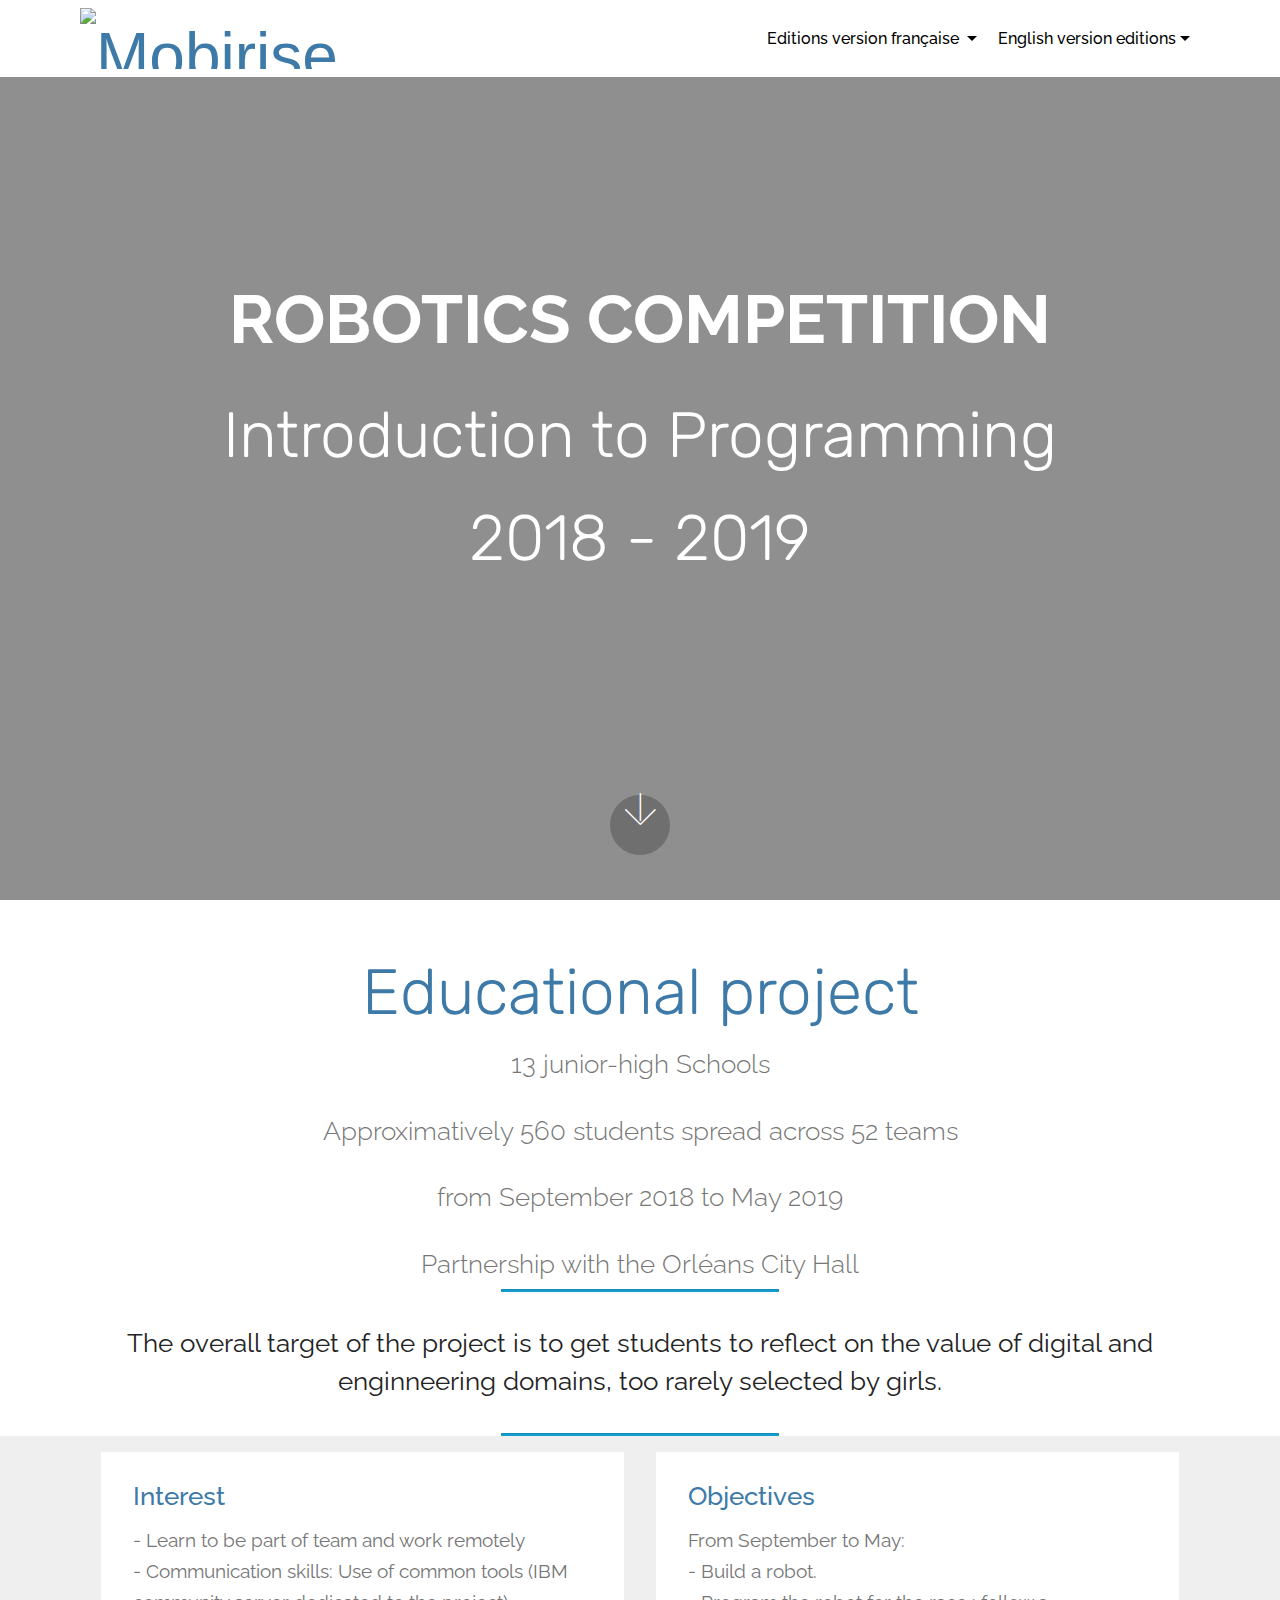
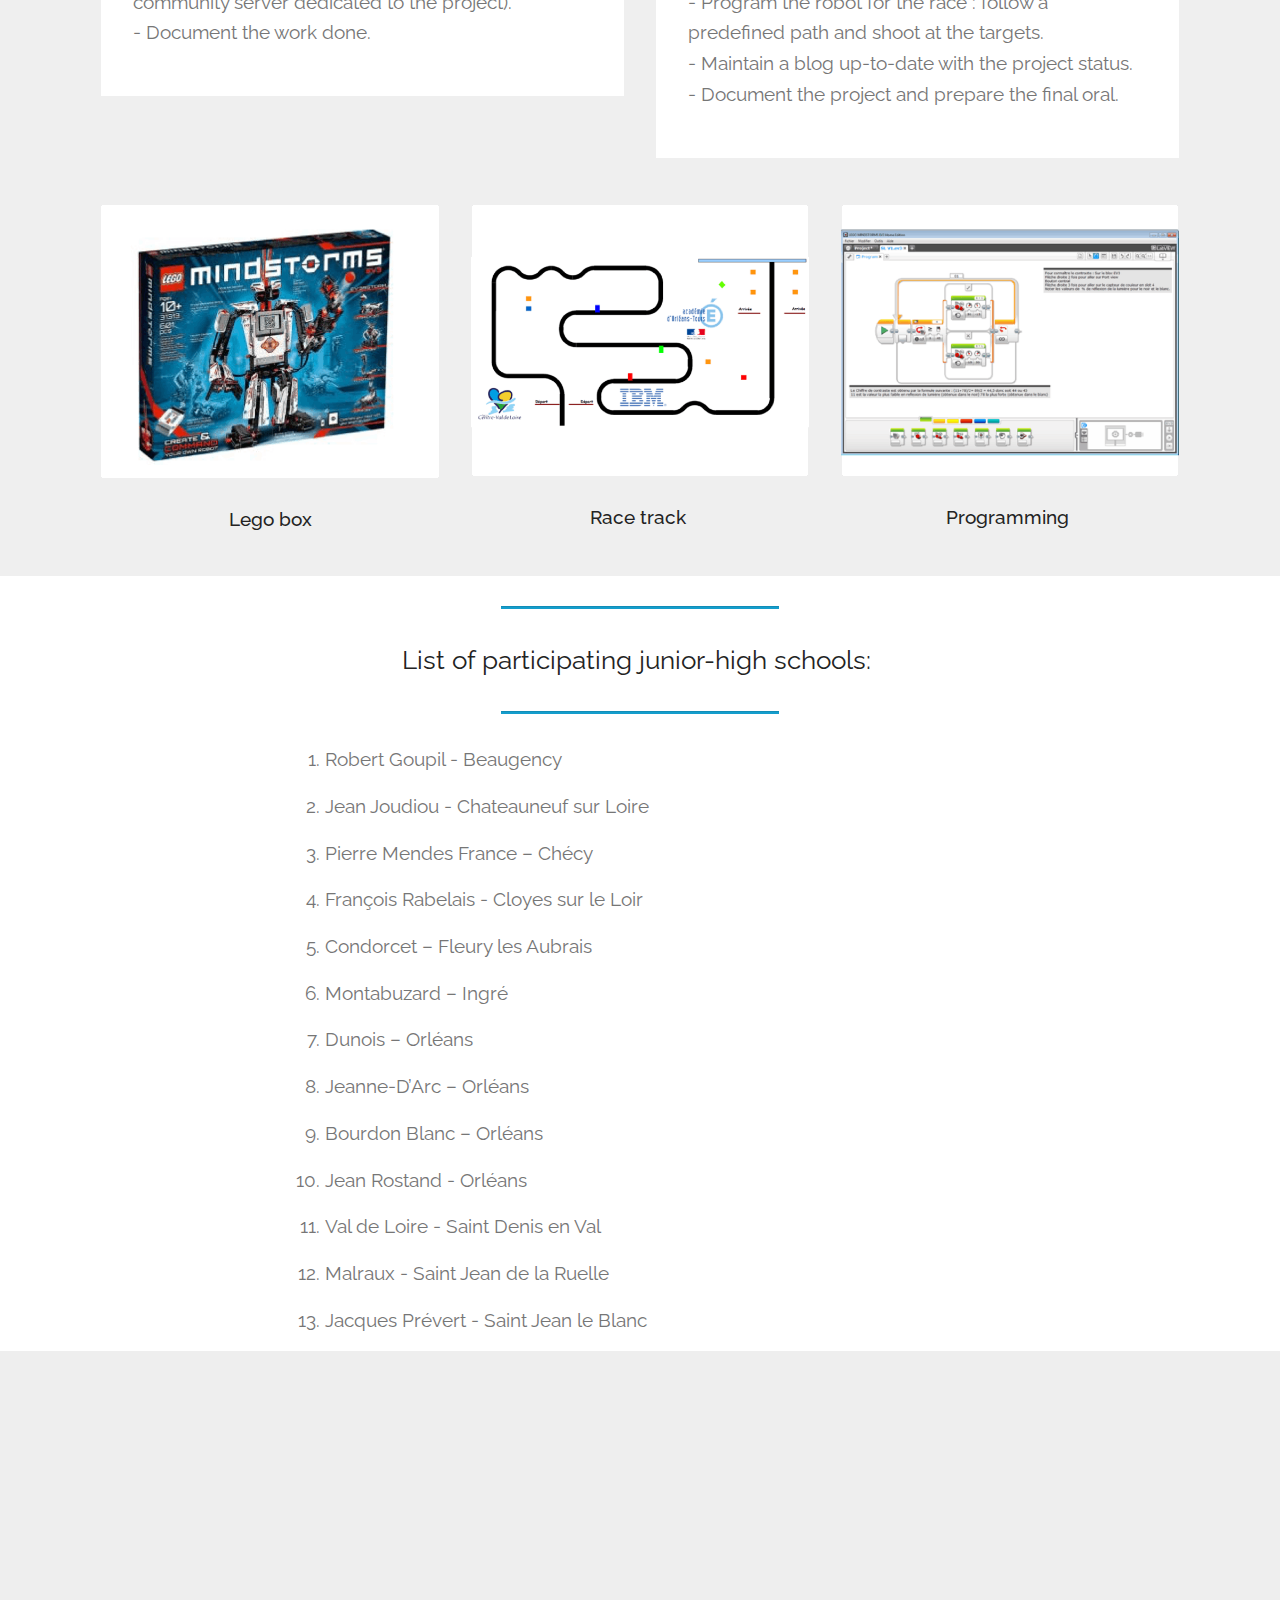
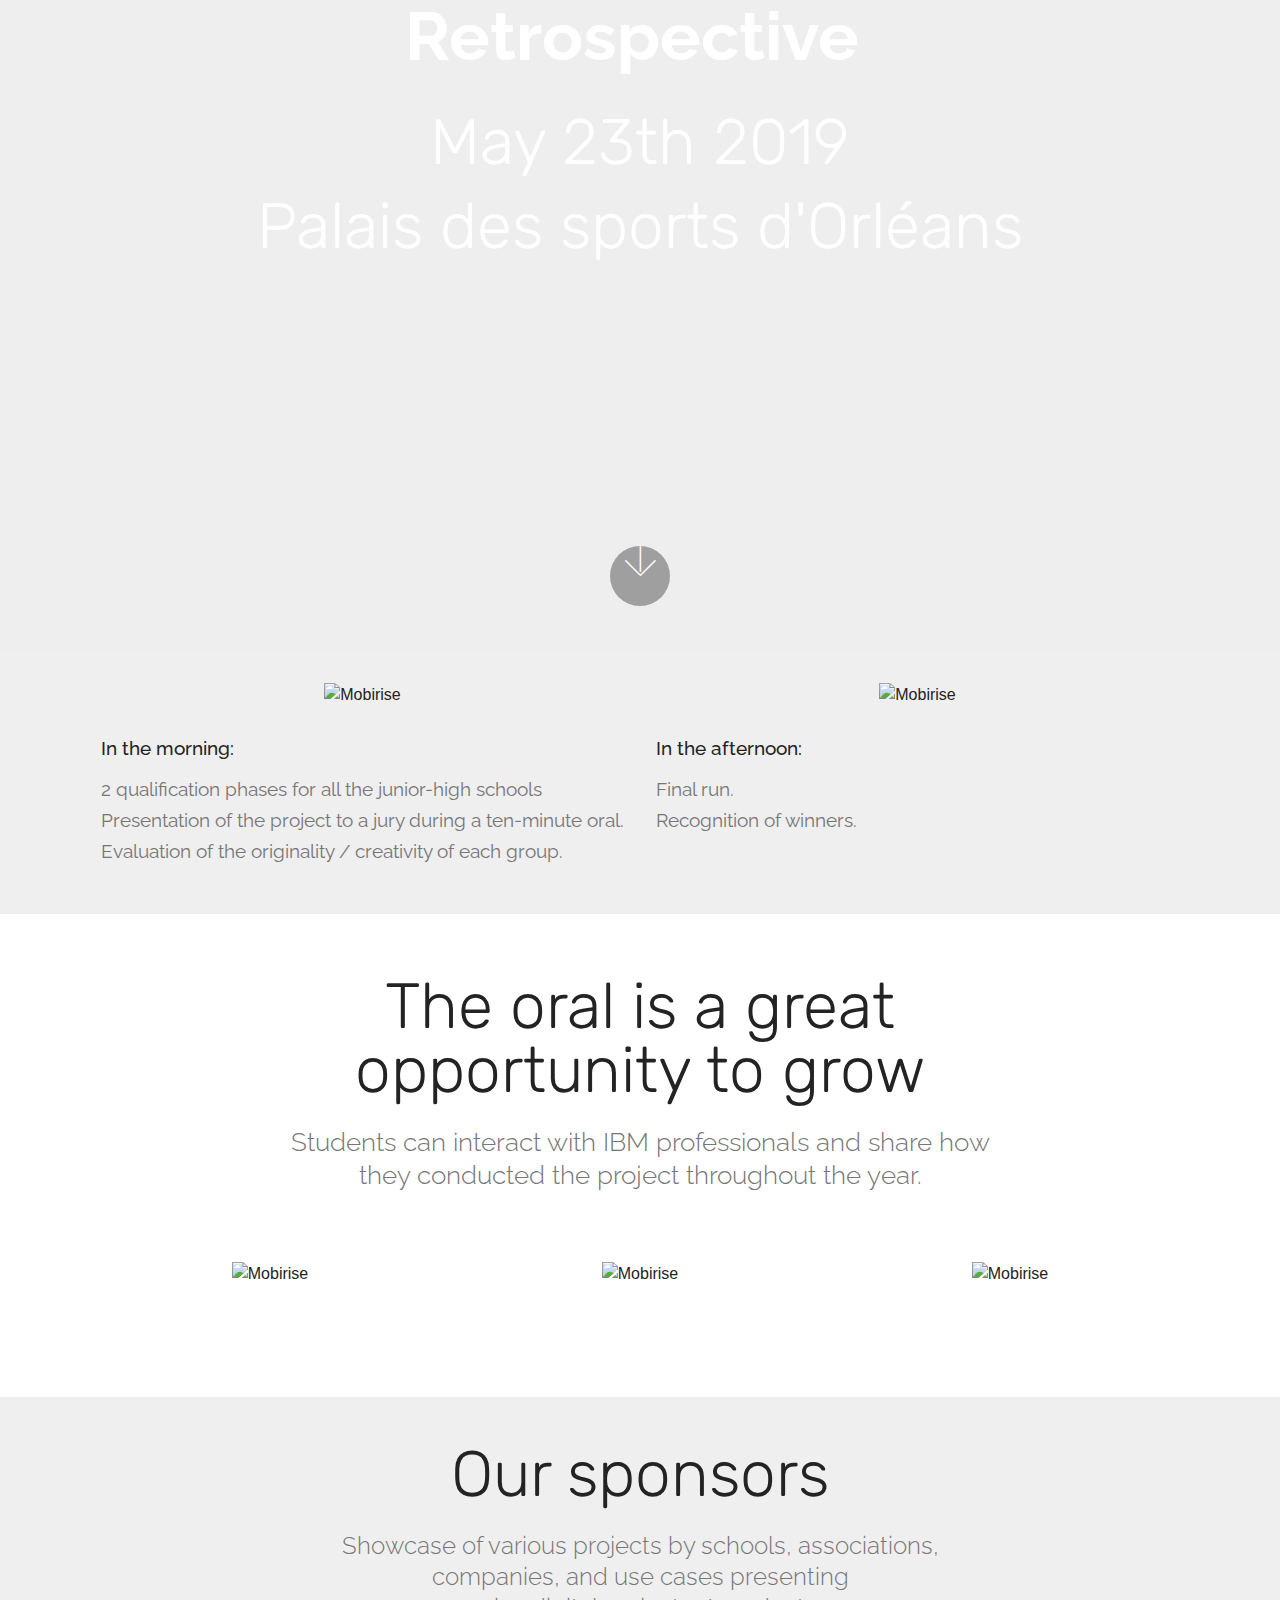
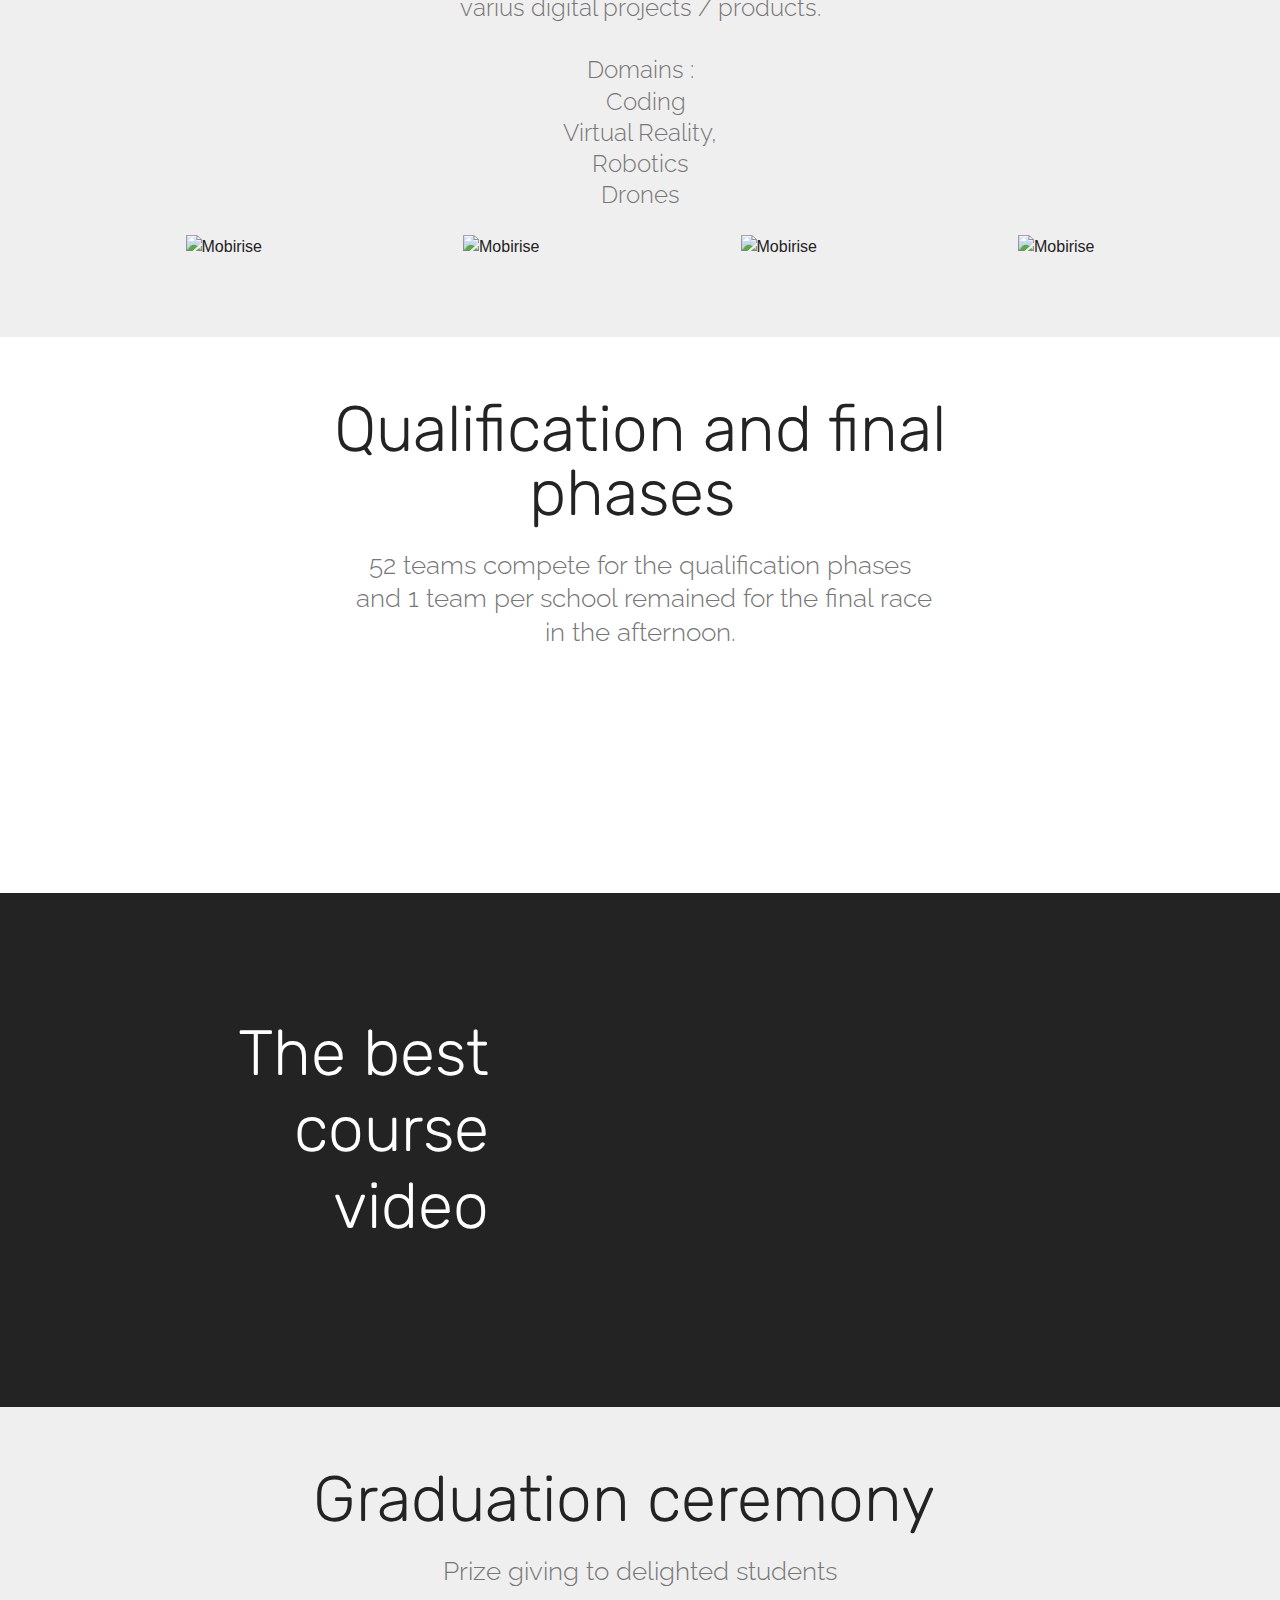
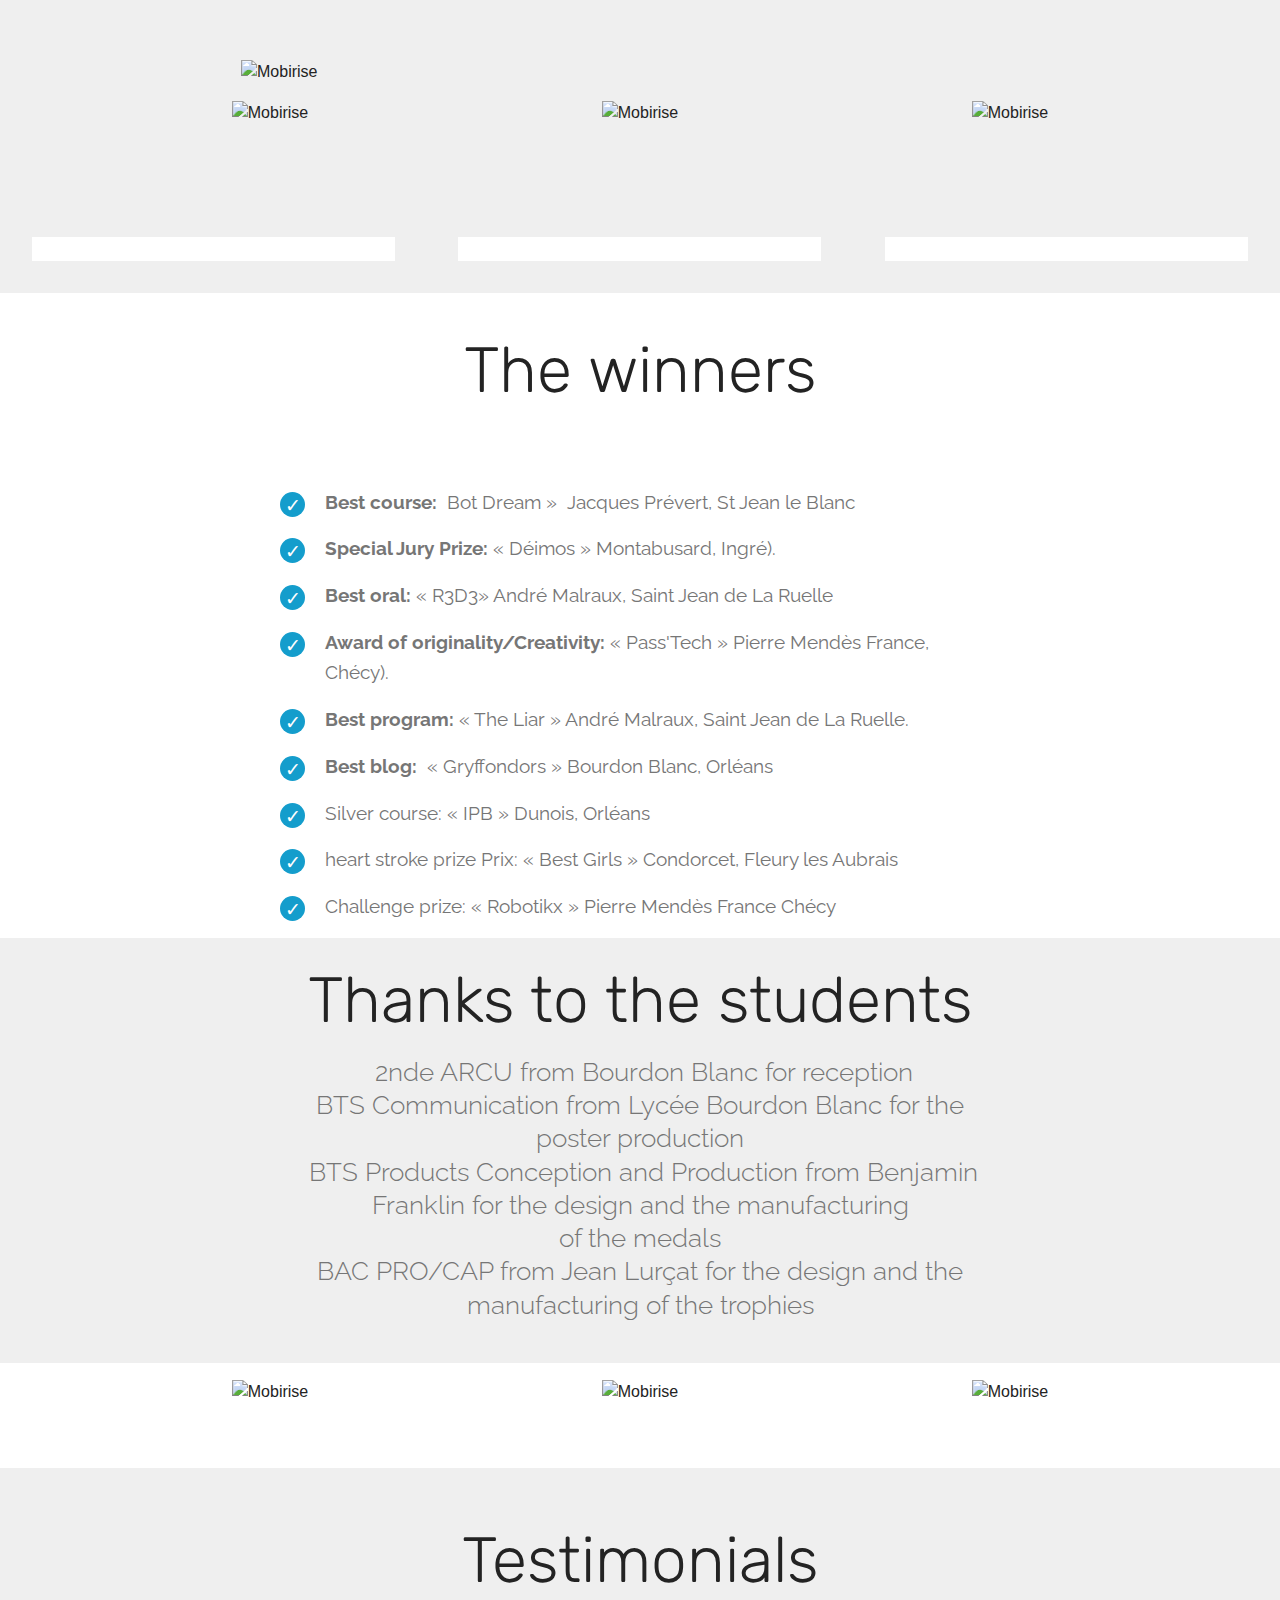
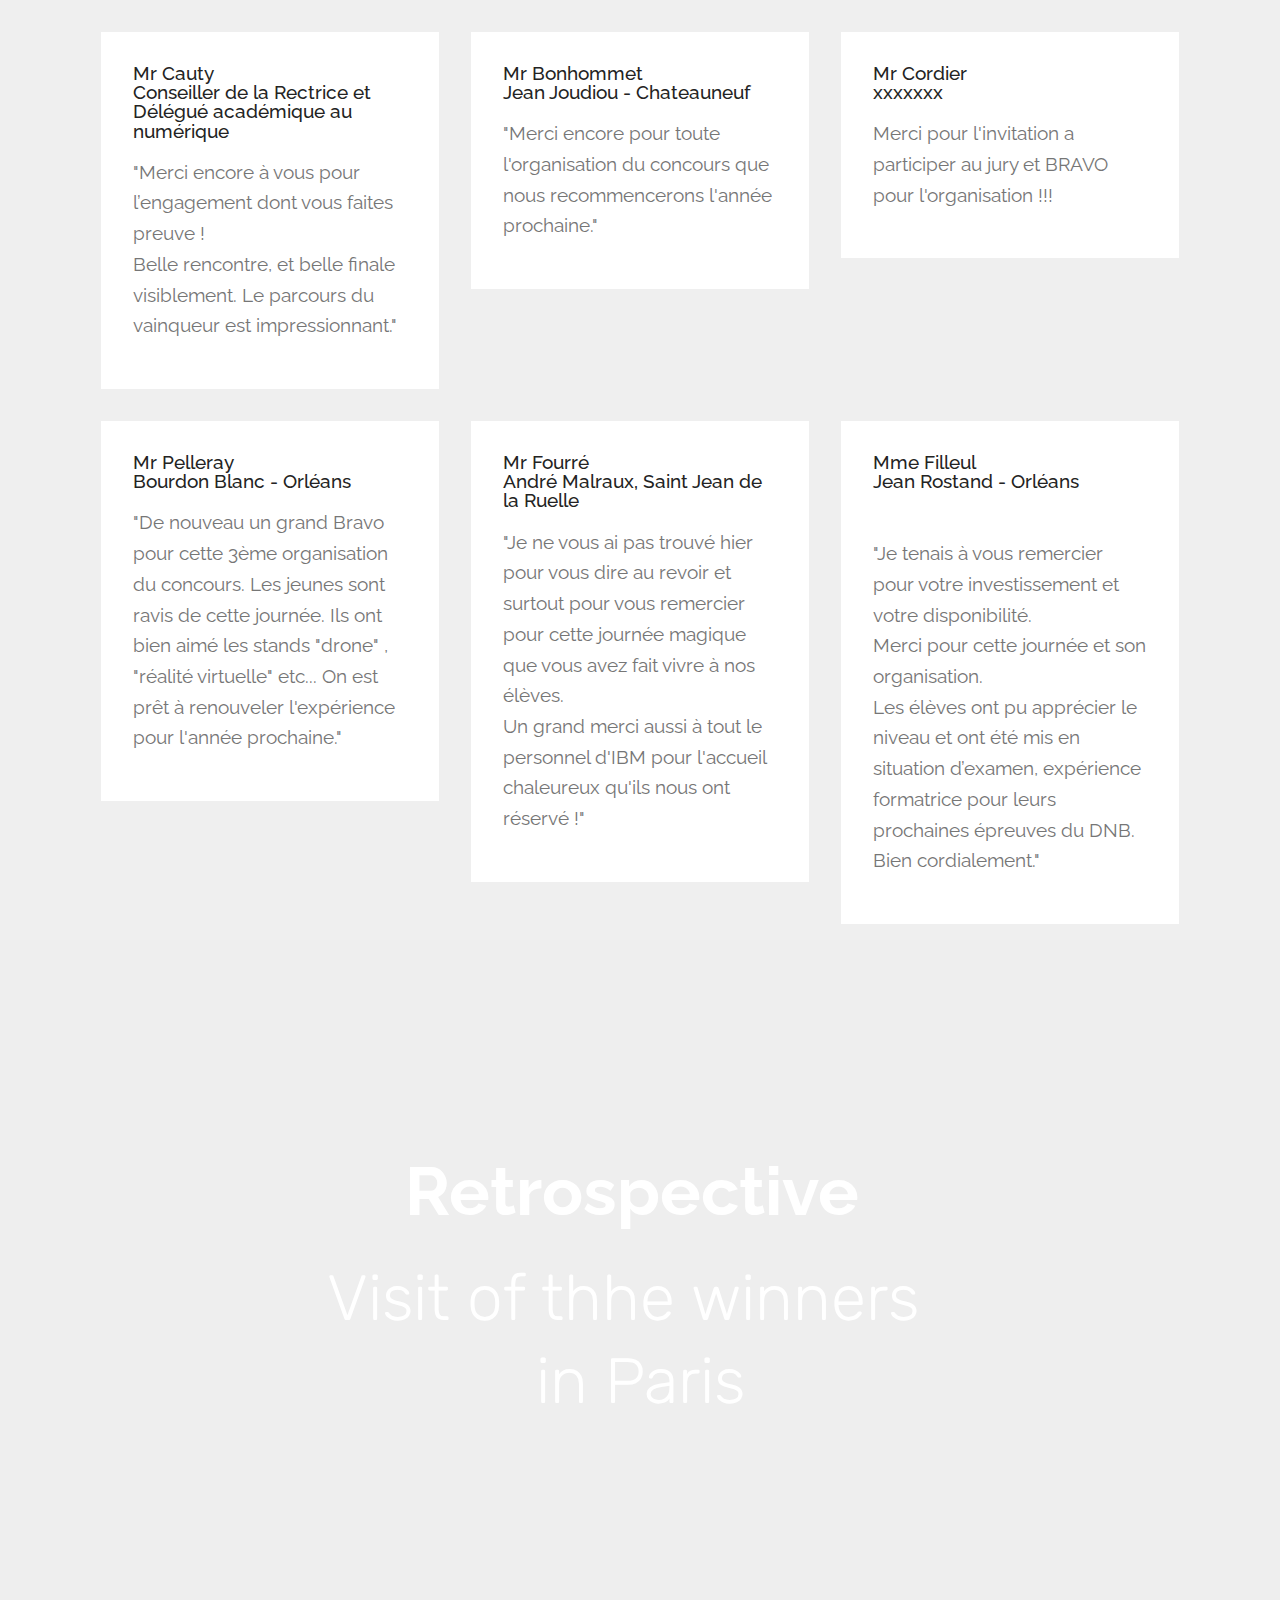
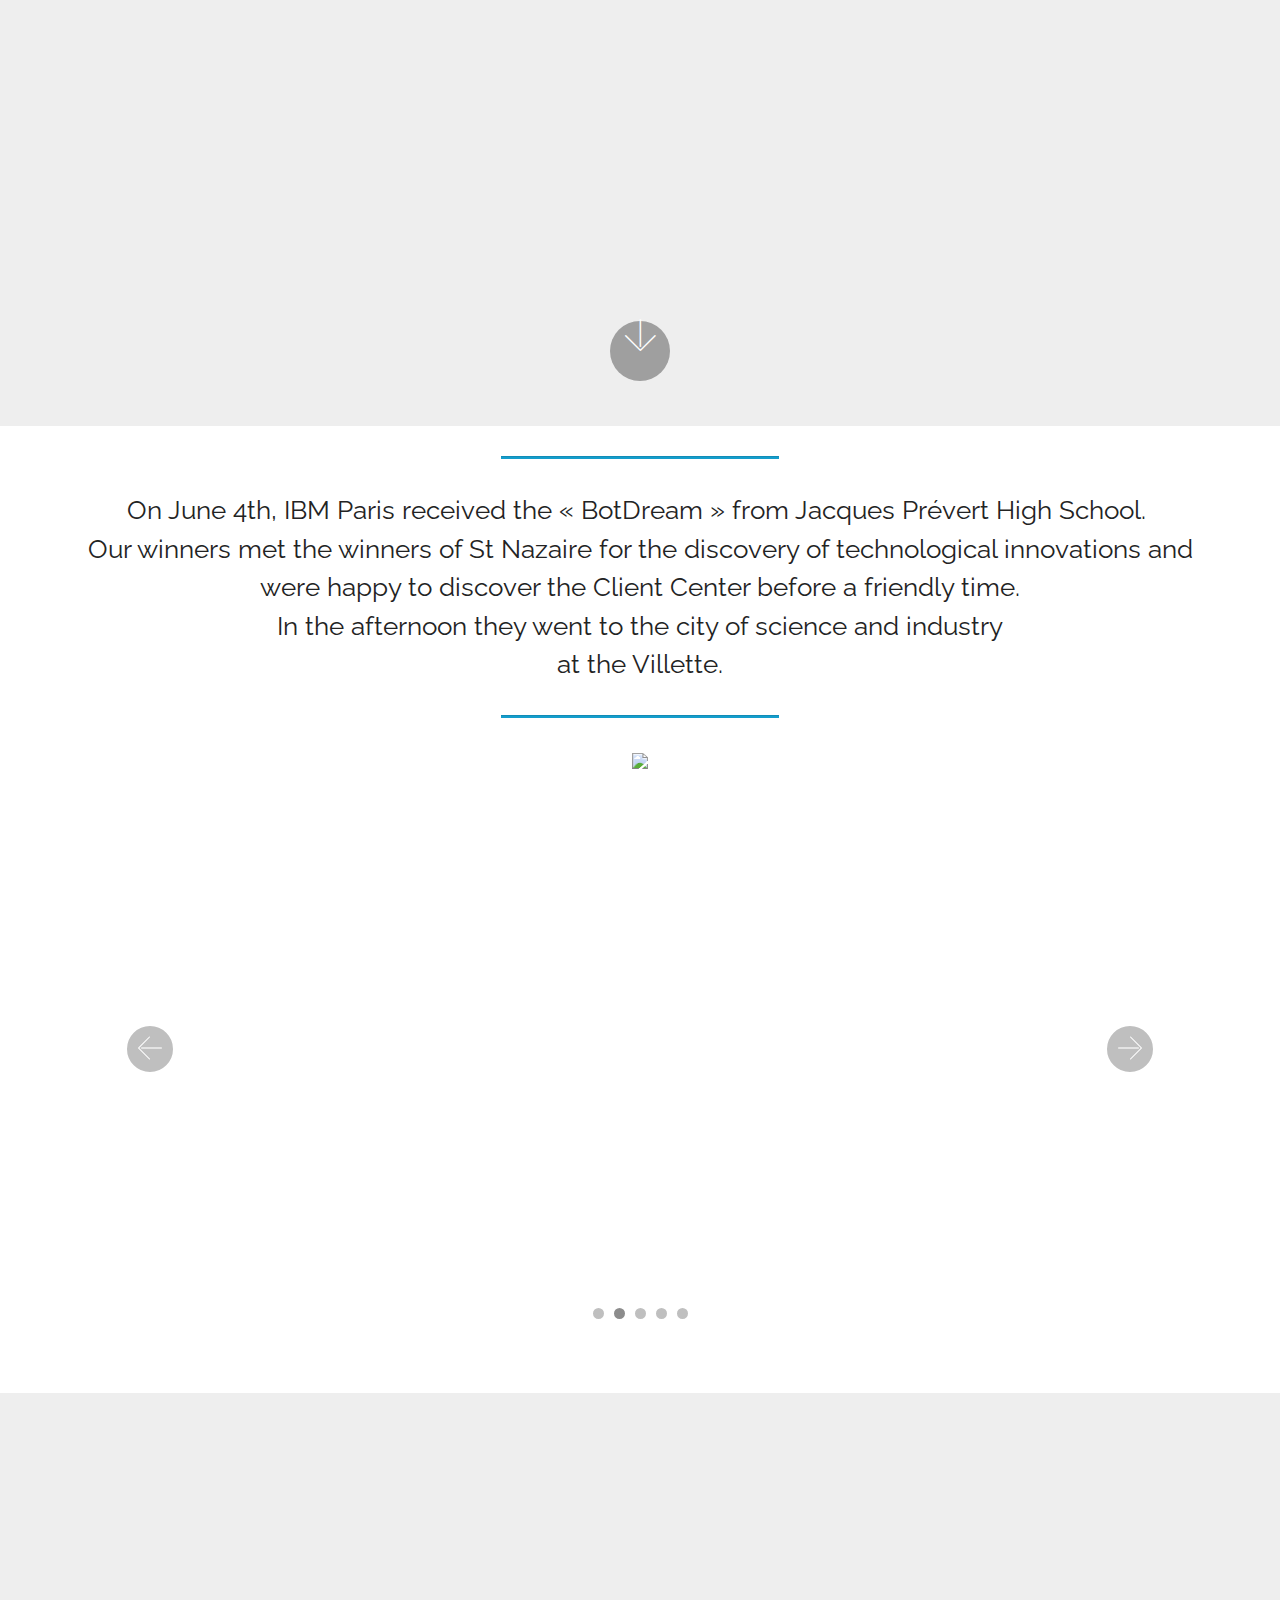
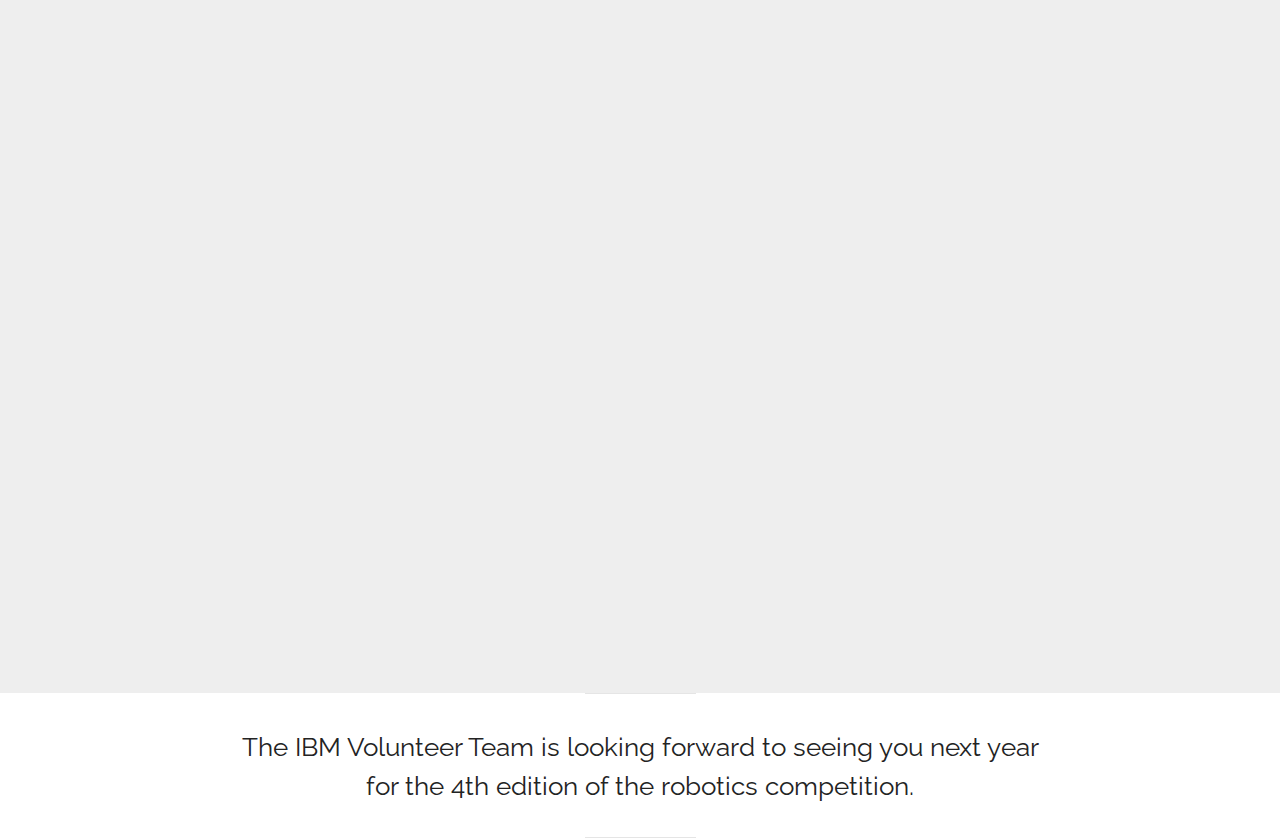
==== commit 4db076f7: "create github pages" ====
--- a/page2.html
+++ b/page2.html
@@ -53,7 +53,7 @@
     </nav>
 </section>
 
-<section class="engine"><a href="https://mobirise.info/w">html5 templates</a></section><section class="header6 cid-rtJDJYymwz mbr-fullscreen mbr-parallax-background" id="header6-9f">
+<section class="engine"><a href="https://mobirise.info/c">web builder</a></section><section class="header6 cid-rtJDJYymwz mbr-fullscreen mbr-parallax-background" id="header6-9f">
 
     
 
@@ -438,6 +438,29 @@
         <div><!-- Filter --><!-- Gallery --><div class="mbr-gallery-row"><div class="mbr-gallery-layout-default"><div><div><div class="mbr-gallery-item mbr-gallery-item--p4" data-video-url="false" data-tags="Impressionnant"><div href="#lb-gallery3-9t" data-slide-to="0" data-toggle="modal"><img src="assets/images/47937541897-72b9fcdf08-z-640x427-640x427.jpg" alt="" title=""><span class="icon-focus"></span></div></div><div class="mbr-gallery-item mbr-gallery-item--p4" data-video-url="false" data-tags="Animé"><div href="#lb-gallery3-9t" data-slide-to="1" data-toggle="modal"><img src="assets/images/47937538432-472c622071-z-640x427-640x427.jpg" alt="" title=""><span class="icon-focus"></span></div></div><div class="mbr-gallery-item mbr-gallery-item--p4" data-video-url="false" data-tags="Impressionnant"><div href="#lb-gallery3-9t" data-slide-to="2" data-toggle="modal"><img src="assets/images/47937497243-44140716cf-z-640x427-640x427.jpg" alt="" title=""><span class="icon-focus"></span></div></div><div class="mbr-gallery-item mbr-gallery-item--p4" data-video-url="false" data-tags="Impressionnant"><div href="#lb-gallery3-9t" data-slide-to="3" data-toggle="modal"><img src="assets/images/47937482392-6a5b4eb295-z-640x360-640x360.jpg" alt="" title=""><span class="icon-focus"></span></div></div><div class="mbr-gallery-item mbr-gallery-item--p4" data-video-url="false" data-tags="Impressionnant"><div href="#lb-gallery3-9t" data-slide-to="4" data-toggle="modal"><img src="assets/images/47937481802-8e082bc3a3-z-640x360-640x360.jpg" alt="" title=""><span class="icon-focus"></span></div></div><div class="mbr-gallery-item mbr-gallery-item--p4" data-video-url="false" data-tags="Impressionnant"><div href="#lb-gallery3-9t" data-slide-to="5" data-toggle="modal"><img src="assets/images/47937496217-19168e2729-z-640x360-640x360.jpg" alt="" title=""><span class="icon-focus"></span></div></div></div></div><div class="clearfix"></div></div></div><!-- Lightbox --><div data-app-prevent-settings="" class="mbr-slider modal fade carousel slide" tabindex="-1" data-keyboard="true" data-interval="false" id="lb-gallery3-9t"><div class="modal-dialog"><div class="modal-content"><div class="modal-body"><div class="carousel-inner"><div class="carousel-item"><img src="assets/images/47937541897-72b9fcdf08-z-640x427.jpg" alt="" title=""></div><div class="carousel-item"><img src="assets/images/47937538432-472c622071-z-640x427.jpg" alt="" title=""></div><div class="carousel-item"><img src="assets/images/47937497243-44140716cf-z-640x427.jpg" alt="" title=""></div><div class="carousel-item active"><img src="assets/images/47937482392-6a5b4eb295-z-640x360.jpg" alt="" title=""></div><div class="carousel-item"><img src="assets/images/47937481802-8e082bc3a3-z-640x360.jpg" alt="" title=""></div><div class="carousel-item"><img src="assets/images/47937496217-19168e2729-z-640x360.jpg" alt="" title=""></div></div><a class="carousel-control carousel-control-prev" role="button" data-slide="prev" href="#lb-gallery3-9t"><span class="mbri-left mbr-iconfont" aria-hidden="true"></span><span class="sr-only">Previous</span></a><a class="carousel-control carousel-control-next" role="button" data-slide="next" href="#lb-gallery3-9t"><span class="mbri-right mbr-iconfont" aria-hidden="true"></span><span class="sr-only">Next</span></a><a class="close" href="#" role="button" data-dismiss="modal"><span class="sr-only">Close</span></a></div></div></div></div></div>
     </div>
 
+</section>
+
+<section class="header7 cid-rvgAd5sTJq" id="header7-aq">
+
+    
+
+    
+
+    <div class="container">
+        <div class="media-container-row">
+
+            <div class="media-content align-right">
+                <h1 class="mbr-section-title mbr-white pb-3 mbr-fonts-style display-2"><br>The best<br>&nbsp; &nbsp; &nbsp; &nbsp; &nbsp;course video<br><br></h1>
+                <div class="mbr-section-text mbr-white pb-3">
+                    
+                </div>
+                
+            </div>
+
+            <div class="mbr-figure" style="width: 165%;"><iframe class="mbr-embedded-video" src="https://www.youtube.com/embed/3Cg1ucGpObE?rel=0&amp;amp;showinfo=0&amp;autoplay=0&amp;loop=0" width="1280" height="720" frameborder="0" allowfullscreen></iframe></div>
+
+        </div>
+    </div>
 </section>
 
 <section class="mbr-section content4 cid-rtJDK79XUW" id="content4-9u">
--- a/assets/mobirise/css/mbr-additional.css
+++ b/assets/mobirise/css/mbr-additional.css
@@ -93,12 +93,15 @@
   -webkit-transition: all 0.3s ease-in-out;
   -moz-transition: all 0.3s ease-in-out;
   transition: all 0.3s ease-in-out;
-  padding: 1rem 3rem;
-  border-radius: 3px;
   display: inline-flex;
   align-items: center;
   justify-content: center;
   word-break: break-word;
+  -webkit-align-items: center;
+  -webkit-justify-content: center;
+  display: -webkit-inline-flex;
+  padding: 1rem 3rem;
+  border-radius: 3px;
 }
 .btn-sm {
   font-weight: 500;
@@ -609,6 +612,7 @@
   left: 30%;
   bottom: 30%;
   transform: rotate(135deg);
+  -webkit-transform: rotate(135deg);
 }
 /* Others*/
 .note-check a[data-value=Rubik] {
@@ -649,6 +653,7 @@
   position: absolute;
   transform: rotate(45deg);
   width: 14px;
+  -webkit-transform: rotate(45deg);
 }
 .form-control {
   background-color: #f5f5f5;
@@ -710,6 +715,7 @@
 }
 .mbr-section__comments .row {
   justify-content: center;
+  -webkit-justify-content: center;
 }
 /* Forms */
 .mbr-form .btn {
@@ -1161,10 +1167,7 @@
     align-items: center;
   }
   .navbar-toggleable-sm .navbar-collapse {
-    display: -webkit-box !important;
-    display: -webkit-flex !important;
-    display: -ms-flexbox !important;
-    display: flex !important;
+    display: none;
     width: 100%;
   }
   .navbar-toggleable-sm .navbar-toggler {
@@ -1352,6 +1355,7 @@
 }
 .menu .navbar.collapsed:not(.beta-menu) {
   flex-direction: column;
+  -webkit-flex-direction: column;
 }
 .carousel-item.active,
 .carousel-item-next,
@@ -1373,48 +1377,53 @@
 .dropup .dropdown-toggle::after {
   display: none;
 }
-.cid-r21WRJoyhA .navbar {
+@media screen and (-ms-high-contrast: active), (-ms-high-contrast: none) {
+  .card-wrapper {
+    flex: auto!important;
+  }
+}
+.cid-rtgLcsxtnX .navbar {
   background: #ffffff;
   transition: none;
   min-height: 77px;
   padding: .5rem 0;
 }
-.cid-r21WRJoyhA .navbar-dropdown.bg-color.transparent.opened {
+.cid-rtgLcsxtnX .navbar-dropdown.bg-color.transparent.opened {
   background: #ffffff;
 }
-.cid-r21WRJoyhA a {
+.cid-rtgLcsxtnX a {
   font-style: normal;
 }
-.cid-r21WRJoyhA .nav-item span {
+.cid-rtgLcsxtnX .nav-item span {
   padding-right: 0.4em;
   line-height: 0.5em;
   vertical-align: text-bottom;
   position: relative;
   text-decoration: none;
 }
-.cid-r21WRJoyhA .nav-item a {
+.cid-rtgLcsxtnX .nav-item a {
   display: flex;
   align-items: center;
   justify-content: center;
   padding: 0.7rem 0 !important;
   margin: 0rem .65rem !important;
 }
-.cid-r21WRJoyhA .nav-item:focus,
-.cid-r21WRJoyhA .nav-link:focus {
+.cid-rtgLcsxtnX .nav-item:focus,
+.cid-rtgLcsxtnX .nav-link:focus {
   outline: none;
 }
-.cid-r21WRJoyhA .btn {
+.cid-rtgLcsxtnX .btn {
   padding: 0.4rem 1.5rem;
   display: inline-flex;
   align-items: center;
 }
-.cid-r21WRJoyhA .btn .mbr-iconfont {
+.cid-rtgLcsxtnX .btn .mbr-iconfont {
   font-size: 1.6rem;
 }
-.cid-r21WRJoyhA .menu-logo {
+.cid-rtgLcsxtnX .menu-logo {
   margin-right: auto;
 }
-.cid-r21WRJoyhA .menu-logo .navbar-brand {
+.cid-rtgLcsxtnX .menu-logo .navbar-brand {
   display: flex;
   margin-left: 5rem;
   padding: 0;
@@ -1422,7 +1431,7 @@
   min-height: 3.8rem;
   align-items: center;
 }
-.cid-r21WRJoyhA .menu-logo .navbar-brand .navbar-caption-wrap {
+.cid-rtgLcsxtnX .menu-logo .navbar-brand .navbar-caption-wrap {
   display: flex;
   -webkit-align-items: center;
   align-items: center;
@@ -1430,40 +1439,40 @@
   min-width: 7rem;
   margin: .3rem 0;
 }
-.cid-r21WRJoyhA .menu-logo .navbar-brand .navbar-caption-wrap .navbar-caption {
+.cid-rtgLcsxtnX .menu-logo .navbar-brand .navbar-caption-wrap .navbar-caption {
   line-height: 1.2rem !important;
   padding-right: 2rem;
 }
-.cid-r21WRJoyhA .menu-logo .navbar-brand .navbar-logo {
+.cid-rtgLcsxtnX .menu-logo .navbar-brand .navbar-logo {
   font-size: 4rem;
   transition: font-size 0.25s;
 }
-.cid-r21WRJoyhA .menu-logo .navbar-brand .navbar-logo img {
+.cid-rtgLcsxtnX .menu-logo .navbar-brand .navbar-logo img {
   display: flex;
 }
-.cid-r21WRJoyhA .menu-logo .navbar-brand .navbar-logo .mbr-iconfont {
+.cid-rtgLcsxtnX .menu-logo .navbar-brand .navbar-logo .mbr-iconfont {
   transition: font-size 0.25s;
 }
-.cid-r21WRJoyhA .navbar-toggleable-sm .navbar-collapse {
+.cid-rtgLcsxtnX .navbar-toggleable-sm .navbar-collapse {
   justify-content: flex-end;
   -webkit-justify-content: flex-end;
   padding-right: 5rem;
   width: auto;
 }
-.cid-r21WRJoyhA .navbar-toggleable-sm .navbar-collapse .navbar-nav {
+.cid-rtgLcsxtnX .navbar-toggleable-sm .navbar-collapse .navbar-nav {
   flex-wrap: wrap;
   -webkit-flex-wrap: wrap;
   padding-left: 0;
 }
-.cid-r21WRJoyhA .navbar-toggleable-sm .navbar-collapse .navbar-nav .nav-item {
+.cid-rtgLcsxtnX .navbar-toggleable-sm .navbar-collapse .navbar-nav .nav-item {
   -webkit-align-self: center;
   align-self: center;
 }
-.cid-r21WRJoyhA .navbar-toggleable-sm .navbar-collapse .navbar-buttons {
+.cid-rtgLcsxtnX .navbar-toggleable-sm .navbar-collapse .navbar-buttons {
   padding-left: 0;
   padding-bottom: 0;
 }
-.cid-r21WRJoyhA .dropdown .dropdown-menu {
+.cid-rtgLcsxtnX .dropdown .dropdown-menu {
   background: #ffffff;
   display: none;
   position: absolute;
@@ -1472,20 +1481,20 @@
   padding-bottom: 1.4rem;
   text-align: left;
 }
-.cid-r21WRJoyhA .dropdown .dropdown-menu .dropdown-item {
+.cid-rtgLcsxtnX .dropdown .dropdown-menu .dropdown-item {
   width: auto;
   padding: 0.235em 1.5385em 0.235em 1.5385em !important;
 }
-.cid-r21WRJoyhA .dropdown .dropdown-menu .dropdown-item::after {
+.cid-rtgLcsxtnX .dropdown .dropdown-menu .dropdown-item::after {
   right: 0.5rem;
 }
-.cid-r21WRJoyhA .dropdown .dropdown-menu .dropdown-submenu {
+.cid-rtgLcsxtnX .dropdown .dropdown-menu .dropdown-submenu {
   margin: 0;
 }
-.cid-r21WRJoyhA .dropdown.open > .dropdown-menu {
+.cid-rtgLcsxtnX .dropdown.open > .dropdown-menu {
   display: block;
 }
-.cid-r21WRJoyhA .navbar-toggleable-sm.opened:after {
+.cid-rtgLcsxtnX .navbar-toggleable-sm.opened:after {
   position: absolute;
   width: 100vw;
   height: 100vh;
@@ -1497,28 +1506,28 @@
   -webkit-transform: translateY(100%);
   z-index: 1000;
 }
-.cid-r21WRJoyhA .navbar.navbar-short {
+.cid-rtgLcsxtnX .navbar.navbar-short {
   min-height: 60px;
   transition: all .2s;
 }
-.cid-r21WRJoyhA .navbar.navbar-short .navbar-toggler-right {
+.cid-rtgLcsxtnX .navbar.navbar-short .navbar-toggler-right {
   top: 20px;
 }
-.cid-r21WRJoyhA .navbar.navbar-short .navbar-logo a {
+.cid-rtgLcsxtnX .navbar.navbar-short .navbar-logo a {
   font-size: 2.5rem !important;
   line-height: 2.5rem;
   transition: font-size 0.25s;
 }
-.cid-r21WRJoyhA .navbar.navbar-short .navbar-logo a .mbr-iconfont {
+.cid-rtgLcsxtnX .navbar.navbar-short .navbar-logo a .mbr-iconfont {
   font-size: 2.5rem !important;
 }
-.cid-r21WRJoyhA .navbar.navbar-short .navbar-logo a img {
+.cid-rtgLcsxtnX .navbar.navbar-short .navbar-logo a img {
   height: 3rem !important;
 }
-.cid-r21WRJoyhA .navbar.navbar-short .navbar-brand {
+.cid-rtgLcsxtnX .navbar.navbar-short .navbar-brand {
   min-height: 3rem;
 }
-.cid-r21WRJoyhA button.navbar-toggler {
+.cid-rtgLcsxtnX button.navbar-toggler {
   width: 31px;
   height: 18px;
   cursor: pointer;
@@ -1526,10 +1535,10 @@
   top: 1.5rem;
   right: 1rem;
 }
-.cid-r21WRJoyhA button.navbar-toggler:focus {
+.cid-rtgLcsxtnX button.navbar-toggler:focus {
   outline: none;
 }
-.cid-r21WRJoyhA button.navbar-toggler .hamburger span {
+.cid-rtgLcsxtnX button.navbar-toggler .hamburger span {
   position: absolute;
   right: 0;
   width: 30px;
@@ -1537,88 +1546,92 @@
   border-right: 5px;
   background-color: #333333;
 }
-.cid-r21WRJoyhA button.navbar-toggler .hamburger span:nth-child(1) {
+.cid-rtgLcsxtnX button.navbar-toggler .hamburger span:nth-child(1) {
   top: 0;
   transition: all .2s;
 }
-.cid-r21WRJoyhA button.navbar-toggler .hamburger span:nth-child(2) {
+.cid-rtgLcsxtnX button.navbar-toggler .hamburger span:nth-child(2) {
   top: 8px;
   transition: all .15s;
 }
-.cid-r21WRJoyhA button.navbar-toggler .hamburger span:nth-child(3) {
+.cid-rtgLcsxtnX button.navbar-toggler .hamburger span:nth-child(3) {
   top: 8px;
   transition: all .15s;
 }
-.cid-r21WRJoyhA button.navbar-toggler .hamburger span:nth-child(4) {
+.cid-rtgLcsxtnX button.navbar-toggler .hamburger span:nth-child(4) {
   top: 16px;
   transition: all .2s;
 }
-.cid-r21WRJoyhA nav.opened .hamburger span:nth-child(1) {
+.cid-rtgLcsxtnX nav.opened .hamburger span:nth-child(1) {
   top: 8px;
   width: 0;
   opacity: 0;
   right: 50%;
   transition: all .2s;
 }
-.cid-r21WRJoyhA nav.opened .hamburger span:nth-child(2) {
+.cid-rtgLcsxtnX nav.opened .hamburger span:nth-child(2) {
   -webkit-transform: rotate(45deg);
   transform: rotate(45deg);
   transition: all .25s;
 }
-.cid-r21WRJoyhA nav.opened .hamburger span:nth-child(3) {
+.cid-rtgLcsxtnX nav.opened .hamburger span:nth-child(3) {
   -webkit-transform: rotate(-45deg);
   transform: rotate(-45deg);
   transition: all .25s;
 }
-.cid-r21WRJoyhA nav.opened .hamburger span:nth-child(4) {
+.cid-rtgLcsxtnX nav.opened .hamburger span:nth-child(4) {
   top: 8px;
   width: 0;
   opacity: 0;
   right: 50%;
   transition: all .2s;
 }
-.cid-r21WRJoyhA .collapsed.navbar-expand {
+.cid-rtgLcsxtnX .collapsed.navbar-expand {
   flex-direction: column;
 }
-.cid-r21WRJoyhA .collapsed .btn {
+.cid-rtgLcsxtnX .collapsed .btn {
   display: flex;
 }
-.cid-r21WRJoyhA .collapsed .navbar-collapse {
+.cid-rtgLcsxtnX .collapsed .navbar-collapse {
   display: none !important;
   padding-right: 0 !important;
 }
-.cid-r21WRJoyhA .collapsed .navbar-collapse.collapsing,
-.cid-r21WRJoyhA .collapsed .navbar-collapse.show {
+.cid-rtgLcsxtnX .collapsed .navbar-collapse.collapsing,
+.cid-rtgLcsxtnX .collapsed .navbar-collapse.show {
   display: block !important;
 }
-.cid-r21WRJoyhA .collapsed .navbar-collapse.collapsing .navbar-nav,
-.cid-r21WRJoyhA .collapsed .navbar-collapse.show .navbar-nav {
+.cid-rtgLcsxtnX .collapsed .navbar-collapse.collapsing .navbar-nav,
+.cid-rtgLcsxtnX .collapsed .navbar-collapse.show .navbar-nav {
   display: block;
   text-align: center;
 }
-.cid-r21WRJoyhA .collapsed .navbar-collapse.collapsing .navbar-nav .nav-item,
-.cid-r21WRJoyhA .collapsed .navbar-collapse.show .navbar-nav .nav-item {
+.cid-rtgLcsxtnX .collapsed .navbar-collapse.collapsing .navbar-nav .nav-item,
+.cid-rtgLcsxtnX .collapsed .navbar-collapse.show .navbar-nav .nav-item {
   clear: both;
 }
-.cid-r21WRJoyhA .collapsed .navbar-collapse.collapsing .navbar-buttons,
-.cid-r21WRJoyhA .collapsed .navbar-collapse.show .navbar-buttons {
+.cid-rtgLcsxtnX .collapsed .navbar-collapse.collapsing .navbar-nav .nav-item:last-child,
+.cid-rtgLcsxtnX .collapsed .navbar-collapse.show .navbar-nav .nav-item:last-child {
+  margin-bottom: 1rem;
+}
+.cid-rtgLcsxtnX .collapsed .navbar-collapse.collapsing .navbar-buttons,
+.cid-rtgLcsxtnX .collapsed .navbar-collapse.show .navbar-buttons {
   text-align: center;
 }
-.cid-r21WRJoyhA .collapsed .navbar-collapse.collapsing .navbar-buttons:last-child,
-.cid-r21WRJoyhA .collapsed .navbar-collapse.show .navbar-buttons:last-child {
+.cid-rtgLcsxtnX .collapsed .navbar-collapse.collapsing .navbar-buttons:last-child,
+.cid-rtgLcsxtnX .collapsed .navbar-collapse.show .navbar-buttons:last-child {
   margin-bottom: 1rem;
 }
-.cid-r21WRJoyhA .collapsed button.navbar-toggler {
+.cid-rtgLcsxtnX .collapsed button.navbar-toggler {
   display: block;
 }
-.cid-r21WRJoyhA .collapsed .navbar-brand {
+.cid-rtgLcsxtnX .collapsed .navbar-brand {
   margin-left: 1rem !important;
 }
-.cid-r21WRJoyhA .collapsed .navbar-toggleable-sm {
+.cid-rtgLcsxtnX .collapsed .navbar-toggleable-sm {
   flex-direction: column;
   -webkit-flex-direction: column;
 }
-.cid-r21WRJoyhA .collapsed .dropdown .dropdown-menu {
+.cid-rtgLcsxtnX .collapsed .dropdown .dropdown-menu {
   width: 100%;
   text-align: center;
   position: relative;
@@ -1630,19 +1643,19 @@
   transition-duration: .5s;
   transition-property: opacity,padding,height;
 }
-.cid-r21WRJoyhA .collapsed .dropdown.open > .dropdown-menu {
+.cid-rtgLcsxtnX .collapsed .dropdown.open > .dropdown-menu {
   position: relative;
   opacity: 1;
   height: auto;
   padding: 1.4rem 0;
   visibility: visible;
 }
-.cid-r21WRJoyhA .collapsed .dropdown .dropdown-submenu {
+.cid-rtgLcsxtnX .collapsed .dropdown .dropdown-submenu {
   left: 0;
   text-align: center;
   width: 100%;
 }
-.cid-r21WRJoyhA .collapsed .dropdown .dropdown-toggle[data-toggle="dropdown-submenu"]::after {
+.cid-rtgLcsxtnX .collapsed .dropdown .dropdown-toggle[data-toggle="dropdown-submenu"]::after {
   margin-top: 0;
   position: inherit;
   right: 0;
@@ -1658,51 +1671,55 @@
   border-left: .30em solid transparent;
 }
 @media (max-width: 991px) {
-  .cid-r21WRJoyhA.navbar-expand {
+  .cid-rtgLcsxtnX.navbar-expand {
     flex-direction: column;
   }
-  .cid-r21WRJoyhA img {
+  .cid-rtgLcsxtnX img {
     height: 3.8rem !important;
   }
-  .cid-r21WRJoyhA .btn {
+  .cid-rtgLcsxtnX .btn {
     display: flex;
   }
-  .cid-r21WRJoyhA button.navbar-toggler {
+  .cid-rtgLcsxtnX button.navbar-toggler {
     display: block;
   }
-  .cid-r21WRJoyhA .navbar-brand {
+  .cid-rtgLcsxtnX .navbar-brand {
     margin-left: 1rem !important;
   }
-  .cid-r21WRJoyhA .navbar-toggleable-sm {
+  .cid-rtgLcsxtnX .navbar-toggleable-sm {
     flex-direction: column;
     -webkit-flex-direction: column;
   }
-  .cid-r21WRJoyhA .navbar-collapse {
+  .cid-rtgLcsxtnX .navbar-collapse {
     display: none !important;
     padding-right: 0 !important;
   }
-  .cid-r21WRJoyhA .navbar-collapse.collapsing,
-  .cid-r21WRJoyhA .navbar-collapse.show {
+  .cid-rtgLcsxtnX .navbar-collapse.collapsing,
+  .cid-rtgLcsxtnX .navbar-collapse.show {
     display: block !important;
   }
-  .cid-r21WRJoyhA .navbar-collapse.collapsing .navbar-nav,
-  .cid-r21WRJoyhA .navbar-collapse.show .navbar-nav {
+  .cid-rtgLcsxtnX .navbar-collapse.collapsing .navbar-nav,
+  .cid-rtgLcsxtnX .navbar-collapse.show .navbar-nav {
     display: block;
     text-align: center;
   }
-  .cid-r21WRJoyhA .navbar-collapse.collapsing .navbar-nav .nav-item,
-  .cid-r21WRJoyhA .navbar-collapse.show .navbar-nav .nav-item {
+  .cid-rtgLcsxtnX .navbar-collapse.collapsing .navbar-nav .nav-item,
+  .cid-rtgLcsxtnX .navbar-collapse.show .navbar-nav .nav-item {
     clear: both;
   }
-  .cid-r21WRJoyhA .navbar-collapse.collapsing .navbar-buttons,
-  .cid-r21WRJoyhA .navbar-collapse.show .navbar-buttons {
+  .cid-rtgLcsxtnX .navbar-collapse.collapsing .navbar-nav .nav-item:last-child,
+  .cid-rtgLcsxtnX .navbar-collapse.show .navbar-nav .nav-item:last-child {
+    margin-bottom: 1rem;
+  }
+  .cid-rtgLcsxtnX .navbar-collapse.collapsing .navbar-buttons,
+  .cid-rtgLcsxtnX .navbar-collapse.show .navbar-buttons {
     text-align: center;
   }
-  .cid-r21WRJoyhA .navbar-collapse.collapsing .navbar-buttons:last-child,
-  .cid-r21WRJoyhA .navbar-collapse.show .navbar-buttons:last-child {
+  .cid-rtgLcsxtnX .navbar-collapse.collapsing .navbar-buttons:last-child,
+  .cid-rtgLcsxtnX .navbar-collapse.show .navbar-buttons:last-child {
     margin-bottom: 1rem;
   }
-  .cid-r21WRJoyhA .dropdown .dropdown-menu {
+  .cid-rtgLcsxtnX .dropdown .dropdown-menu {
     width: 100%;
     text-align: center;
     position: relative;
@@ -1714,19 +1731,19 @@
     transition-duration: .5s;
     transition-property: opacity,padding,height;
   }
-  .cid-r21WRJoyhA .dropdown.open > .dropdown-menu {
+  .cid-rtgLcsxtnX .dropdown.open > .dropdown-menu {
     position: relative;
     opacity: 1;
     height: auto;
     padding: 1.4rem 0;
     visibility: visible;
   }
-  .cid-r21WRJoyhA .dropdown .dropdown-submenu {
+  .cid-rtgLcsxtnX .dropdown .dropdown-submenu {
     left: 0;
     text-align: center;
     width: 100%;
   }
-  .cid-r21WRJoyhA .dropdown .dropdown-toggle[data-toggle="dropdown-submenu"]::after {
+  .cid-rtgLcsxtnX .dropdown .dropdown-toggle[data-toggle="dropdown-submenu"]::after {
     margin-top: 0;
     position: inherit;
     right: 0;
@@ -1743,16 +1760,19 @@
   }
 }
 @media (min-width: 767px) {
-  .cid-r21WRJoyhA .menu-logo {
+  .cid-rtgLcsxtnX .menu-logo {
     flex-shrink: 0;
   }
 }
-.cid-r21WRJoyhA .navbar-collapse {
+.cid-rtgLcsxtnX .navbar-collapse {
   flex-basis: auto;
 }
-.cid-r21WRJoyhA .nav-link:hover,
-.cid-r21WRJoyhA .dropdown-item:hover {
+.cid-rtgLcsxtnX .nav-link:hover,
+.cid-rtgLcsxtnX .dropdown-item:hover {
   color: #767676 !important;
+}
+.cid-qTImMchZ7v {
+  background-image: url("../../../assets/images/47937076796-5e2cc38400-o-2000x1333.jpg");
 }
 .cid-qTIthIhlWL {
   padding-top: 60px;
@@ -1886,7 +1906,7 @@
   margin-bottom: 1rem;
 }
 .cid-qTZvIO2W56 {
-  background-image: url("../../../assets/images/42336542471-62147998f3-k-2000x1333.jpg");
+  background-image: url("../../../assets/images/47937447991-25a28910e4-o-2000x1500.jpg");
 }
 .cid-qTIBwMwmrz {
   padding-top: 15px;
@@ -2045,6 +2065,27 @@
 .cid-qU0c8yNpCZ .mbr-section-subtitle {
   color: #767676;
 }
+.cid-rtL5unphVZ {
+  padding-top: 0px;
+  padding-bottom: 0px;
+  background-color: #efefef;
+}
+.cid-rtL5unphVZ .mbr-figure {
+  margin: 0 auto;
+  width: 100%;
+  display: -webkit-flex;
+  justify-content: center;
+  -webkit-justify-content: center;
+}
+.cid-rtL5unphVZ .mbr-figure img {
+  height: 100%;
+  margin: 0 auto;
+}
+@media (max-width: 991px) {
+  .cid-rtL5unphVZ .mbr-figure img {
+    width: 100% !important;
+  }
+}
 .cid-qU0c6gKuzK {
   padding-top: 0px;
   padding-bottom: 0px;
@@ -2063,26 +2104,6 @@
   padding-top: 2rem;
 }
 .cid-qU0c6gKuzK .card-wrapper {
-  height: 100%;
-}
-.cid-qU0V53mnMe {
-  padding-top: 0px;
-  padding-bottom: 0px;
-  background-color: #efefef;
-}
-.cid-qU0V53mnMe h4 {
-  font-weight: 500;
-  margin-bottom: 0;
-  text-align: left;
-}
-.cid-qU0V53mnMe p {
-  color: #767676;
-  text-align: left;
-}
-.cid-qU0V53mnMe .card-box {
-  padding-top: 2rem;
-}
-.cid-qU0V53mnMe .card-wrapper {
   height: 100%;
 }
 .cid-qU12DwXSDF {
@@ -2146,6 +2167,24 @@
   opacity: 0.7;
   -webkit-transition: 0.2s background ease-in-out;
   transition: 0.2s background ease-in-out;
+}
+.cid-rvgwNzjqRT {
+  padding-top: 45px;
+  padding-bottom: 45px;
+  background: linear-gradient(45deg, #232323, #232323);
+}
+@media (min-width: 992px) {
+  .cid-rvgwNzjqRT .mbr-figure {
+    padding-left: 4rem;
+  }
+}
+@media (max-width: 991px) {
+  .cid-rvgwNzjqRT .mbr-figure {
+    padding-top: 3rem;
+  }
+}
+.cid-rvgwNzjqRT .mbr-section-title {
+  text-align: right;
 }
 .cid-qU1hic2w7a {
   padding-top: 45px;
@@ -2188,6 +2227,34 @@
   border-radius: 50%;
   content: '✓';
 }
+.cid-rtmw7jdvAI {
+  padding-top: 30px;
+  padding-bottom: 0px;
+  background-color: #efefef;
+}
+.cid-rtmw7jdvAI .mbr-section-subtitle {
+  color: #767676;
+}
+.cid-rtJA8k5O08 {
+  padding-top: 0px;
+  padding-bottom: 0px;
+  background-color: #ffffff;
+}
+.cid-rtJA8k5O08 h4 {
+  font-weight: 500;
+  margin-bottom: 0;
+  text-align: left;
+}
+.cid-rtJA8k5O08 p {
+  color: #767676;
+  text-align: left;
+}
+.cid-rtJA8k5O08 .card-box {
+  padding-top: 2rem;
+}
+.cid-rtJA8k5O08 .card-wrapper {
+  height: 100%;
+}
 .cid-qU0T7H1Wa6 {
   padding-top: 60px;
   padding-bottom: 0px;
@@ -2230,40 +2297,6 @@
   width: 100%;
   overflow: hidden;
 }
-.cid-qU0OUaKmoy {
-  padding-top: 0px;
-  padding-bottom: 0px;
-  background-color: #efefef;
-}
-.cid-qU0OUaKmoy .card-box {
-  background-color: #ffffff;
-  padding: 2rem;
-}
-.cid-qU0OUaKmoy h4 {
-  font-weight: 500;
-  margin-bottom: 0;
-  text-align: left;
-}
-.cid-qU0OUaKmoy p {
-  color: #767676;
-  text-align: left;
-}
-.cid-qU0OUaKmoy .card-wrapper {
-  position: relative;
-  box-shadow: 0px 0px 0px 0px rgba(0, 0, 0, 0);
-  transition: box-shadow 0.3s;
-}
-.cid-qU0OUaKmoy .card-wrapper:hover {
-  box-shadow: 0px 0px 30px 0px rgba(0, 0, 0, 0.05);
-  transition: box-shadow 0.3s;
-}
-.cid-qU0OUaKmoy .card-img {
-  position: absolute;
-  top: 0;
-  left: 0;
-  width: 100%;
-  overflow: hidden;
-}
 .cid-qU0Qx455U0 {
   padding-top: 0px;
   padding-bottom: 0px;
@@ -2299,7 +2332,7 @@
   overflow: hidden;
 }
 .cid-qZgGqYVCf5 {
-  background-image: url("../../../assets/images/41879444225-1f276fff09-k-2000x1500.jpg");
+  background-image: url("../../../assets/images/capture-decran-2019-06-14-a-10.42.04-2000x1493.png");
 }
 .cid-qZmomv5Yik {
   padding-top: 30px;
@@ -2324,16 +2357,8 @@
     width: 100% !important;
   }
 }
-.cid-qZgGxUVzoo {
-  padding-top: 30px;
-  padding-bottom: 60px;
-  background-color: #ffffff;
-}
-.cid-qZgGxUVzoo .mbr-section-subtitle {
-  color: #767676;
-}
 .cid-qZgNZZ4LC0 {
-  padding-top: 45px;
+  padding-top: 0px;
   padding-bottom: 45px;
   background-color: #ffffff;
 }
@@ -2630,78 +2655,8 @@
     width: 100% !important;
   }
 }
-.cid-qZgTPsq2MK {
-  padding-top: 60px;
-  padding-bottom: 0px;
-  background-color: #ffffff;
-}
-.cid-qZgTPsq2MK .mbr-section-subtitle {
-  color: #767676;
-}
-.cid-r1ZX9PpmCp {
-  padding-top: 90px;
-  padding-bottom: 90px;
-  background-color: #ffffff;
-}
-.cid-r1ZX9PpmCp .mbr-slider .carousel-control {
-  background: #1b1b1b;
-}
-.cid-r1ZX9PpmCp .mbr-slider .carousel-control-prev {
-  left: 0;
-  margin-left: 2.5rem;
-}
-.cid-r1ZX9PpmCp .mbr-slider .carousel-control-next {
-  right: 0;
-  margin-right: 2.5rem;
-}
-.cid-r1ZX9PpmCp .mbr-slider .modal-body .close {
-  background: #1b1b1b;
-}
-.cid-r1ZX9PpmCp .mbr-gallery-item > div::before {
-  content: '';
-  position: absolute;
-  left: 0;
-  top: 0;
-  width: 100%;
-  height: 100%;
-  background: #554346;
-  background: linear-gradient(to left, #554346, #45505b) !important;
-  opacity: 0;
-  -webkit-transition: 0.2s opacity ease-in-out;
-  transition: 0.2s opacity ease-in-out;
-}
-.cid-r1ZX9PpmCp .mbr-gallery-item > div:hover .mbr-gallery-title::before {
-  background: transparent !important;
-}
-.cid-r1ZX9PpmCp .mbr-gallery-item > div:hover:before {
-  opacity: 0.7 !important;
-}
-.cid-r1ZX9PpmCp .mbr-gallery-title {
-  font-size: .9em;
-  position: absolute;
-  display: block;
-  width: 100%;
-  bottom: 0;
-  padding: 1rem;
-  color: #fff;
-  z-index: 2;
-}
-.cid-r1ZX9PpmCp .mbr-gallery-title:before {
-  content: " ";
-  width: 100%;
-  height: 100%;
-  top: 0;
-  left: 0;
-  z-index: -1;
-  position: absolute;
-  background: #554346 !important;
-  background: linear-gradient(to left, #554346, #45505b) !important;
-  opacity: 0.7;
-  -webkit-transition: 0.2s background ease-in-out;
-  transition: 0.2s background ease-in-out;
-}
 .cid-qU6NGUOOuB {
-  background-image: url("../../../assets/images/41428488845-d80dd6b48e-o-2000x1334.jpg");
+  background-image: url("../../../assets/images/47937420181-5f0bc7fc69-o-2000x1125.jpg");
 }
 .cid-qU1abEKSI2 {
   padding-top: 0px;
@@ -2726,48 +2681,48 @@
     width: 100% !important;
   }
 }
-.cid-r21VXmmqin .navbar {
-  padding: .5rem 0;
-  background: #333333;
+.cid-rtJDJXTcgr .navbar {
+  background: #ffffff;
   transition: none;
   min-height: 77px;
-}
-.cid-r21VXmmqin .navbar-dropdown.bg-color.transparent.opened {
-  background: #333333;
-}
-.cid-r21VXmmqin a {
+  padding: .5rem 0;
+}
+.cid-rtJDJXTcgr .navbar-dropdown.bg-color.transparent.opened {
+  background: #ffffff;
+}
+.cid-rtJDJXTcgr a {
   font-style: normal;
 }
-.cid-r21VXmmqin .nav-item span {
+.cid-rtJDJXTcgr .nav-item span {
   padding-right: 0.4em;
   line-height: 0.5em;
   vertical-align: text-bottom;
   position: relative;
   text-decoration: none;
 }
-.cid-r21VXmmqin .nav-item a {
+.cid-rtJDJXTcgr .nav-item a {
   display: flex;
   align-items: center;
   justify-content: center;
   padding: 0.7rem 0 !important;
   margin: 0rem .65rem !important;
 }
-.cid-r21VXmmqin .nav-item:focus,
-.cid-r21VXmmqin .nav-link:focus {
+.cid-rtJDJXTcgr .nav-item:focus,
+.cid-rtJDJXTcgr .nav-link:focus {
   outline: none;
 }
-.cid-r21VXmmqin .btn {
+.cid-rtJDJXTcgr .btn {
   padding: 0.4rem 1.5rem;
   display: inline-flex;
   align-items: center;
 }
-.cid-r21VXmmqin .btn .mbr-iconfont {
+.cid-rtJDJXTcgr .btn .mbr-iconfont {
   font-size: 1.6rem;
 }
-.cid-r21VXmmqin .menu-logo {
+.cid-rtJDJXTcgr .menu-logo {
   margin-right: auto;
 }
-.cid-r21VXmmqin .menu-logo .navbar-brand {
+.cid-rtJDJXTcgr .menu-logo .navbar-brand {
   display: flex;
   margin-left: 5rem;
   padding: 0;
@@ -2775,49 +2730,49 @@
   min-height: 3.8rem;
   align-items: center;
 }
-.cid-r21VXmmqin .menu-logo .navbar-brand .navbar-caption-wrap {
-  display: -webkit-flex;
+.cid-rtJDJXTcgr .menu-logo .navbar-brand .navbar-caption-wrap {
+  display: flex;
   -webkit-align-items: center;
   align-items: center;
   word-break: break-word;
   min-width: 7rem;
   margin: .3rem 0;
 }
-.cid-r21VXmmqin .menu-logo .navbar-brand .navbar-caption-wrap .navbar-caption {
+.cid-rtJDJXTcgr .menu-logo .navbar-brand .navbar-caption-wrap .navbar-caption {
   line-height: 1.2rem !important;
   padding-right: 2rem;
 }
-.cid-r21VXmmqin .menu-logo .navbar-brand .navbar-logo {
+.cid-rtJDJXTcgr .menu-logo .navbar-brand .navbar-logo {
   font-size: 4rem;
   transition: font-size 0.25s;
 }
-.cid-r21VXmmqin .menu-logo .navbar-brand .navbar-logo img {
+.cid-rtJDJXTcgr .menu-logo .navbar-brand .navbar-logo img {
   display: flex;
 }
-.cid-r21VXmmqin .menu-logo .navbar-brand .navbar-logo .mbr-iconfont {
+.cid-rtJDJXTcgr .menu-logo .navbar-brand .navbar-logo .mbr-iconfont {
   transition: font-size 0.25s;
 }
-.cid-r21VXmmqin .navbar-toggleable-sm .navbar-collapse {
+.cid-rtJDJXTcgr .navbar-toggleable-sm .navbar-collapse {
   justify-content: flex-end;
   -webkit-justify-content: flex-end;
   padding-right: 5rem;
   width: auto;
 }
-.cid-r21VXmmqin .navbar-toggleable-sm .navbar-collapse .navbar-nav {
+.cid-rtJDJXTcgr .navbar-toggleable-sm .navbar-collapse .navbar-nav {
   flex-wrap: wrap;
   -webkit-flex-wrap: wrap;
   padding-left: 0;
 }
-.cid-r21VXmmqin .navbar-toggleable-sm .navbar-collapse .navbar-nav .nav-item {
+.cid-rtJDJXTcgr .navbar-toggleable-sm .navbar-collapse .navbar-nav .nav-item {
   -webkit-align-self: center;
   align-self: center;
 }
-.cid-r21VXmmqin .navbar-toggleable-sm .navbar-collapse .navbar-buttons {
+.cid-rtJDJXTcgr .navbar-toggleable-sm .navbar-collapse .navbar-buttons {
   padding-left: 0;
   padding-bottom: 0;
 }
-.cid-r21VXmmqin .dropdown .dropdown-menu {
-  background: #333333;
+.cid-rtJDJXTcgr .dropdown .dropdown-menu {
+  background: #ffffff;
   display: none;
   position: absolute;
   min-width: 5rem;
@@ -2825,20 +2780,20 @@
   padding-bottom: 1.4rem;
   text-align: left;
 }
-.cid-r21VXmmqin .dropdown .dropdown-menu .dropdown-item {
+.cid-rtJDJXTcgr .dropdown .dropdown-menu .dropdown-item {
   width: auto;
   padding: 0.235em 1.5385em 0.235em 1.5385em !important;
 }
-.cid-r21VXmmqin .dropdown .dropdown-menu .dropdown-item::after {
+.cid-rtJDJXTcgr .dropdown .dropdown-menu .dropdown-item::after {
   right: 0.5rem;
 }
-.cid-r21VXmmqin .dropdown .dropdown-menu .dropdown-submenu {
+.cid-rtJDJXTcgr .dropdown .dropdown-menu .dropdown-submenu {
   margin: 0;
 }
-.cid-r21VXmmqin .dropdown.open > .dropdown-menu {
+.cid-rtJDJXTcgr .dropdown.open > .dropdown-menu {
   display: block;
 }
-.cid-r21VXmmqin .navbar-toggleable-sm.opened:after {
+.cid-rtJDJXTcgr .navbar-toggleable-sm.opened:after {
   position: absolute;
   width: 100vw;
   height: 100vh;
@@ -2850,28 +2805,28 @@
   -webkit-transform: translateY(100%);
   z-index: 1000;
 }
-.cid-r21VXmmqin .navbar.navbar-short {
+.cid-rtJDJXTcgr .navbar.navbar-short {
   min-height: 60px;
   transition: all .2s;
 }
-.cid-r21VXmmqin .navbar.navbar-short .navbar-toggler-right {
+.cid-rtJDJXTcgr .navbar.navbar-short .navbar-toggler-right {
   top: 20px;
 }
-.cid-r21VXmmqin .navbar.navbar-short .navbar-logo a {
+.cid-rtJDJXTcgr .navbar.navbar-short .navbar-logo a {
   font-size: 2.5rem !important;
   line-height: 2.5rem;
   transition: font-size 0.25s;
 }
-.cid-r21VXmmqin .navbar.navbar-short .navbar-logo a .mbr-iconfont {
+.cid-rtJDJXTcgr .navbar.navbar-short .navbar-logo a .mbr-iconfont {
   font-size: 2.5rem !important;
 }
-.cid-r21VXmmqin .navbar.navbar-short .navbar-logo a img {
+.cid-rtJDJXTcgr .navbar.navbar-short .navbar-logo a img {
   height: 3rem !important;
 }
-.cid-r21VXmmqin .navbar.navbar-short .navbar-brand {
+.cid-rtJDJXTcgr .navbar.navbar-short .navbar-brand {
   min-height: 3rem;
 }
-.cid-r21VXmmqin button.navbar-toggler {
+.cid-rtJDJXTcgr button.navbar-toggler {
   width: 31px;
   height: 18px;
   cursor: pointer;
@@ -2879,99 +2834,103 @@
   top: 1.5rem;
   right: 1rem;
 }
-.cid-r21VXmmqin button.navbar-toggler:focus {
+.cid-rtJDJXTcgr button.navbar-toggler:focus {
   outline: none;
 }
-.cid-r21VXmmqin button.navbar-toggler .hamburger span {
+.cid-rtJDJXTcgr button.navbar-toggler .hamburger span {
   position: absolute;
   right: 0;
   width: 30px;
   height: 2px;
   border-right: 5px;
-  background-color: #ffffff;
-}
-.cid-r21VXmmqin button.navbar-toggler .hamburger span:nth-child(1) {
+  background-color: #333333;
+}
+.cid-rtJDJXTcgr button.navbar-toggler .hamburger span:nth-child(1) {
   top: 0;
   transition: all .2s;
 }
-.cid-r21VXmmqin button.navbar-toggler .hamburger span:nth-child(2) {
+.cid-rtJDJXTcgr button.navbar-toggler .hamburger span:nth-child(2) {
   top: 8px;
   transition: all .15s;
 }
-.cid-r21VXmmqin button.navbar-toggler .hamburger span:nth-child(3) {
+.cid-rtJDJXTcgr button.navbar-toggler .hamburger span:nth-child(3) {
   top: 8px;
   transition: all .15s;
 }
-.cid-r21VXmmqin button.navbar-toggler .hamburger span:nth-child(4) {
+.cid-rtJDJXTcgr button.navbar-toggler .hamburger span:nth-child(4) {
   top: 16px;
   transition: all .2s;
 }
-.cid-r21VXmmqin nav.opened .hamburger span:nth-child(1) {
+.cid-rtJDJXTcgr nav.opened .hamburger span:nth-child(1) {
   top: 8px;
   width: 0;
   opacity: 0;
   right: 50%;
   transition: all .2s;
 }
-.cid-r21VXmmqin nav.opened .hamburger span:nth-child(2) {
+.cid-rtJDJXTcgr nav.opened .hamburger span:nth-child(2) {
   -webkit-transform: rotate(45deg);
   transform: rotate(45deg);
   transition: all .25s;
 }
-.cid-r21VXmmqin nav.opened .hamburger span:nth-child(3) {
+.cid-rtJDJXTcgr nav.opened .hamburger span:nth-child(3) {
   -webkit-transform: rotate(-45deg);
   transform: rotate(-45deg);
   transition: all .25s;
 }
-.cid-r21VXmmqin nav.opened .hamburger span:nth-child(4) {
+.cid-rtJDJXTcgr nav.opened .hamburger span:nth-child(4) {
   top: 8px;
   width: 0;
   opacity: 0;
   right: 50%;
   transition: all .2s;
 }
-.cid-r21VXmmqin .collapsed.navbar-expand {
+.cid-rtJDJXTcgr .collapsed.navbar-expand {
   flex-direction: column;
 }
-.cid-r21VXmmqin .collapsed .btn {
+.cid-rtJDJXTcgr .collapsed .btn {
   display: flex;
 }
-.cid-r21VXmmqin .collapsed .navbar-collapse {
+.cid-rtJDJXTcgr .collapsed .navbar-collapse {
   display: none !important;
   padding-right: 0 !important;
 }
-.cid-r21VXmmqin .collapsed .navbar-collapse.collapsing,
-.cid-r21VXmmqin .collapsed .navbar-collapse.show {
+.cid-rtJDJXTcgr .collapsed .navbar-collapse.collapsing,
+.cid-rtJDJXTcgr .collapsed .navbar-collapse.show {
   display: block !important;
 }
-.cid-r21VXmmqin .collapsed .navbar-collapse.collapsing .navbar-nav,
-.cid-r21VXmmqin .collapsed .navbar-collapse.show .navbar-nav {
+.cid-rtJDJXTcgr .collapsed .navbar-collapse.collapsing .navbar-nav,
+.cid-rtJDJXTcgr .collapsed .navbar-collapse.show .navbar-nav {
   display: block;
   text-align: center;
 }
-.cid-r21VXmmqin .collapsed .navbar-collapse.collapsing .navbar-nav .nav-item,
-.cid-r21VXmmqin .collapsed .navbar-collapse.show .navbar-nav .nav-item {
+.cid-rtJDJXTcgr .collapsed .navbar-collapse.collapsing .navbar-nav .nav-item,
+.cid-rtJDJXTcgr .collapsed .navbar-collapse.show .navbar-nav .nav-item {
   clear: both;
 }
-.cid-r21VXmmqin .collapsed .navbar-collapse.collapsing .navbar-buttons,
-.cid-r21VXmmqin .collapsed .navbar-collapse.show .navbar-buttons {
+.cid-rtJDJXTcgr .collapsed .navbar-collapse.collapsing .navbar-nav .nav-item:last-child,
+.cid-rtJDJXTcgr .collapsed .navbar-collapse.show .navbar-nav .nav-item:last-child {
+  margin-bottom: 1rem;
+}
+.cid-rtJDJXTcgr .collapsed .navbar-collapse.collapsing .navbar-buttons,
+.cid-rtJDJXTcgr .collapsed .navbar-collapse.show .navbar-buttons {
   text-align: center;
 }
-.cid-r21VXmmqin .collapsed .navbar-collapse.collapsing .navbar-buttons:last-child,
-.cid-r21VXmmqin .collapsed .navbar-collapse.show .navbar-buttons:last-child {
+.cid-rtJDJXTcgr .collapsed .navbar-collapse.collapsing .navbar-buttons:last-child,
+.cid-rtJDJXTcgr .collapsed .navbar-collapse.show .navbar-buttons:last-child {
   margin-bottom: 1rem;
 }
-.cid-r21VXmmqin .collapsed button.navbar-toggler {
+.cid-rtJDJXTcgr .collapsed button.navbar-toggler {
   display: block;
 }
-.cid-r21VXmmqin .collapsed .navbar-brand {
+.cid-rtJDJXTcgr .collapsed .navbar-brand {
   margin-left: 1rem !important;
 }
-.cid-r21VXmmqin .collapsed .navbar-toggleable-sm {
+.cid-rtJDJXTcgr .collapsed .navbar-toggleable-sm {
   flex-direction: column;
   -webkit-flex-direction: column;
 }
-.cid-r21VXmmqin .collapsed .dropdown .dropdown-menu {
+.cid-rtJDJXTcgr .collapsed .dropdown .dropdown-menu {
   width: 100%;
   text-align: center;
   position: relative;
@@ -2983,19 +2942,19 @@
   transition-duration: .5s;
   transition-property: opacity,padding,height;
 }
-.cid-r21VXmmqin .collapsed .dropdown.open > .dropdown-menu {
+.cid-rtJDJXTcgr .collapsed .dropdown.open > .dropdown-menu {
   position: relative;
   opacity: 1;
   height: auto;
   padding: 1.4rem 0;
   visibility: visible;
 }
-.cid-r21VXmmqin .collapsed .dropdown .dropdown-submenu {
+.cid-rtJDJXTcgr .collapsed .dropdown .dropdown-submenu {
   left: 0;
   text-align: center;
   width: 100%;
 }
-.cid-r21VXmmqin .collapsed .dropdown .dropdown-toggle[data-toggle="dropdown-submenu"]::after {
+.cid-rtJDJXTcgr .collapsed .dropdown .dropdown-toggle[data-toggle="dropdown-submenu"]::after {
   margin-top: 0;
   position: inherit;
   right: 0;
@@ -3011,51 +2970,55 @@
   border-left: .30em solid transparent;
 }
 @media (max-width: 991px) {
-  .cid-r21VXmmqin .navbar-expand {
+  .cid-rtJDJXTcgr.navbar-expand {
     flex-direction: column;
   }
-  .cid-r21VXmmqin img {
+  .cid-rtJDJXTcgr img {
     height: 3.8rem !important;
   }
-  .cid-r21VXmmqin .btn {
+  .cid-rtJDJXTcgr .btn {
     display: flex;
   }
-  .cid-r21VXmmqin button.navbar-toggler {
+  .cid-rtJDJXTcgr button.navbar-toggler {
     display: block;
   }
-  .cid-r21VXmmqin .navbar-brand {
+  .cid-rtJDJXTcgr .navbar-brand {
     margin-left: 1rem !important;
   }
-  .cid-r21VXmmqin .navbar-toggleable-sm {
+  .cid-rtJDJXTcgr .navbar-toggleable-sm {
     flex-direction: column;
     -webkit-flex-direction: column;
   }
-  .cid-r21VXmmqin .navbar-collapse {
+  .cid-rtJDJXTcgr .navbar-collapse {
     display: none !important;
     padding-right: 0 !important;
   }
-  .cid-r21VXmmqin .navbar-collapse.collapsing,
-  .cid-r21VXmmqin .navbar-collapse.show {
+  .cid-rtJDJXTcgr .navbar-collapse.collapsing,
+  .cid-rtJDJXTcgr .navbar-collapse.show {
     display: block !important;
   }
-  .cid-r21VXmmqin .navbar-collapse.collapsing .navbar-nav,
-  .cid-r21VXmmqin .navbar-collapse.show .navbar-nav {
+  .cid-rtJDJXTcgr .navbar-collapse.collapsing .navbar-nav,
+  .cid-rtJDJXTcgr .navbar-collapse.show .navbar-nav {
     display: block;
     text-align: center;
   }
-  .cid-r21VXmmqin .navbar-collapse.collapsing .navbar-nav .nav-item,
-  .cid-r21VXmmqin .navbar-collapse.show .navbar-nav .nav-item {
+  .cid-rtJDJXTcgr .navbar-collapse.collapsing .navbar-nav .nav-item,
+  .cid-rtJDJXTcgr .navbar-collapse.show .navbar-nav .nav-item {
     clear: both;
   }
-  .cid-r21VXmmqin .navbar-collapse.collapsing .navbar-buttons,
-  .cid-r21VXmmqin .navbar-collapse.show .navbar-buttons {
+  .cid-rtJDJXTcgr .navbar-collapse.collapsing .navbar-nav .nav-item:last-child,
+  .cid-rtJDJXTcgr .navbar-collapse.show .navbar-nav .nav-item:last-child {
+    margin-bottom: 1rem;
+  }
+  .cid-rtJDJXTcgr .navbar-collapse.collapsing .navbar-buttons,
+  .cid-rtJDJXTcgr .navbar-collapse.show .navbar-buttons {
     text-align: center;
   }
-  .cid-r21VXmmqin .navbar-collapse.collapsing .navbar-buttons:last-child,
-  .cid-r21VXmmqin .navbar-collapse.show .navbar-buttons:last-child {
+  .cid-rtJDJXTcgr .navbar-collapse.collapsing .navbar-buttons:last-child,
+  .cid-rtJDJXTcgr .navbar-collapse.show .navbar-buttons:last-child {
     margin-bottom: 1rem;
   }
-  .cid-r21VXmmqin .dropdown .dropdown-menu {
+  .cid-rtJDJXTcgr .dropdown .dropdown-menu {
     width: 100%;
     text-align: center;
     position: relative;
@@ -3067,19 +3030,19 @@
     transition-duration: .5s;
     transition-property: opacity,padding,height;
   }
-  .cid-r21VXmmqin .dropdown.open > .dropdown-menu {
+  .cid-rtJDJXTcgr .dropdown.open > .dropdown-menu {
     position: relative;
     opacity: 1;
     height: auto;
     padding: 1.4rem 0;
     visibility: visible;
   }
-  .cid-r21VXmmqin .dropdown .dropdown-submenu {
+  .cid-rtJDJXTcgr .dropdown .dropdown-submenu {
     left: 0;
     text-align: center;
     width: 100%;
   }
-  .cid-r21VXmmqin .dropdown .dropdown-toggle[data-toggle="dropdown-submenu"]::after {
+  .cid-rtJDJXTcgr .dropdown .dropdown-toggle[data-toggle="dropdown-submenu"]::after {
     margin-top: 0;
     position: inherit;
     right: 0;
@@ -3096,639 +3059,261 @@
   }
 }
 @media (min-width: 767px) {
-  .cid-r21VXmmqin .menu-logo {
+  .cid-rtJDJXTcgr .menu-logo {
     flex-shrink: 0;
   }
 }
-.cid-r21VXmmqin .navbar-collapse {
+.cid-rtJDJXTcgr .navbar-collapse {
   flex-basis: auto;
 }
-.cid-r21VXmmqin .nav-link:hover,
-.cid-r21VXmmqin .dropdown-item:hover {
-  color: #c1c1c1 !important;
-}
-.cid-r21VYBcnne .navbar {
-  padding: .5rem 0;
-  background: #333333;
-  transition: none;
-  min-height: 77px;
-}
-.cid-r21VYBcnne .navbar-dropdown.bg-color.transparent.opened {
-  background: #333333;
-}
-.cid-r21VYBcnne a {
-  font-style: normal;
-}
-.cid-r21VYBcnne .nav-item span {
-  padding-right: 0.4em;
-  line-height: 0.5em;
-  vertical-align: text-bottom;
-  position: relative;
-  text-decoration: none;
-}
-.cid-r21VYBcnne .nav-item a {
-  display: flex;
-  align-items: center;
-  justify-content: center;
-  padding: 0.7rem 0 !important;
-  margin: 0rem .65rem !important;
-}
-.cid-r21VYBcnne .nav-item:focus,
-.cid-r21VYBcnne .nav-link:focus {
-  outline: none;
-}
-.cid-r21VYBcnne .btn {
-  padding: 0.4rem 1.5rem;
-  display: inline-flex;
-  align-items: center;
-}
-.cid-r21VYBcnne .btn .mbr-iconfont {
-  font-size: 1.6rem;
-}
-.cid-r21VYBcnne .menu-logo {
-  margin-right: auto;
-}
-.cid-r21VYBcnne .menu-logo .navbar-brand {
-  display: flex;
-  margin-left: 5rem;
-  padding: 0;
-  transition: padding .2s;
-  min-height: 3.8rem;
-  align-items: center;
-}
-.cid-r21VYBcnne .menu-logo .navbar-brand .navbar-caption-wrap {
-  display: -webkit-flex;
-  -webkit-align-items: center;
-  align-items: center;
-  word-break: break-word;
-  min-width: 7rem;
-  margin: .3rem 0;
-}
-.cid-r21VYBcnne .menu-logo .navbar-brand .navbar-caption-wrap .navbar-caption {
-  line-height: 1.2rem !important;
-  padding-right: 2rem;
-}
-.cid-r21VYBcnne .menu-logo .navbar-brand .navbar-logo {
-  font-size: 4rem;
-  transition: font-size 0.25s;
-}
-.cid-r21VYBcnne .menu-logo .navbar-brand .navbar-logo img {
-  display: flex;
-}
-.cid-r21VYBcnne .menu-logo .navbar-brand .navbar-logo .mbr-iconfont {
-  transition: font-size 0.25s;
-}
-.cid-r21VYBcnne .navbar-toggleable-sm .navbar-collapse {
-  justify-content: flex-end;
-  -webkit-justify-content: flex-end;
-  padding-right: 5rem;
-  width: auto;
-}
-.cid-r21VYBcnne .navbar-toggleable-sm .navbar-collapse .navbar-nav {
-  flex-wrap: wrap;
-  -webkit-flex-wrap: wrap;
-  padding-left: 0;
-}
-.cid-r21VYBcnne .navbar-toggleable-sm .navbar-collapse .navbar-nav .nav-item {
-  -webkit-align-self: center;
-  align-self: center;
-}
-.cid-r21VYBcnne .navbar-toggleable-sm .navbar-collapse .navbar-buttons {
-  padding-left: 0;
-  padding-bottom: 0;
-}
-.cid-r21VYBcnne .dropdown .dropdown-menu {
-  background: #333333;
-  display: none;
-  position: absolute;
-  min-width: 5rem;
-  padding-top: 1.4rem;
-  padding-bottom: 1.4rem;
-  text-align: left;
-}
-.cid-r21VYBcnne .dropdown .dropdown-menu .dropdown-item {
-  width: auto;
-  padding: 0.235em 1.5385em 0.235em 1.5385em !important;
-}
-.cid-r21VYBcnne .dropdown .dropdown-menu .dropdown-item::after {
-  right: 0.5rem;
-}
-.cid-r21VYBcnne .dropdown .dropdown-menu .dropdown-submenu {
-  margin: 0;
-}
-.cid-r21VYBcnne .dropdown.open > .dropdown-menu {
-  display: block;
-}
-.cid-r21VYBcnne .navbar-toggleable-sm.opened:after {
-  position: absolute;
-  width: 100vw;
-  height: 100vh;
-  content: '';
-  background-color: rgba(0, 0, 0, 0.1);
-  left: 0;
-  bottom: 0;
-  transform: translateY(100%);
-  -webkit-transform: translateY(100%);
-  z-index: 1000;
-}
-.cid-r21VYBcnne .navbar.navbar-short {
-  min-height: 60px;
-  transition: all .2s;
-}
-.cid-r21VYBcnne .navbar.navbar-short .navbar-toggler-right {
-  top: 20px;
-}
-.cid-r21VYBcnne .navbar.navbar-short .navbar-logo a {
-  font-size: 2.5rem !important;
-  line-height: 2.5rem;
-  transition: font-size 0.25s;
-}
-.cid-r21VYBcnne .navbar.navbar-short .navbar-logo a .mbr-iconfont {
-  font-size: 2.5rem !important;
-}
-.cid-r21VYBcnne .navbar.navbar-short .navbar-logo a img {
-  height: 3rem !important;
-}
-.cid-r21VYBcnne .navbar.navbar-short .navbar-brand {
-  min-height: 3rem;
-}
-.cid-r21VYBcnne button.navbar-toggler {
-  width: 31px;
-  height: 18px;
-  cursor: pointer;
-  transition: all .2s;
-  top: 1.5rem;
-  right: 1rem;
-}
-.cid-r21VYBcnne button.navbar-toggler:focus {
-  outline: none;
-}
-.cid-r21VYBcnne button.navbar-toggler .hamburger span {
-  position: absolute;
-  right: 0;
-  width: 30px;
-  height: 2px;
-  border-right: 5px;
-  background-color: #ffffff;
-}
-.cid-r21VYBcnne button.navbar-toggler .hamburger span:nth-child(1) {
-  top: 0;
-  transition: all .2s;
-}
-.cid-r21VYBcnne button.navbar-toggler .hamburger span:nth-child(2) {
-  top: 8px;
-  transition: all .15s;
-}
-.cid-r21VYBcnne button.navbar-toggler .hamburger span:nth-child(3) {
-  top: 8px;
-  transition: all .15s;
-}
-.cid-r21VYBcnne button.navbar-toggler .hamburger span:nth-child(4) {
-  top: 16px;
-  transition: all .2s;
-}
-.cid-r21VYBcnne nav.opened .hamburger span:nth-child(1) {
-  top: 8px;
-  width: 0;
-  opacity: 0;
-  right: 50%;
-  transition: all .2s;
-}
-.cid-r21VYBcnne nav.opened .hamburger span:nth-child(2) {
-  -webkit-transform: rotate(45deg);
-  transform: rotate(45deg);
-  transition: all .25s;
-}
-.cid-r21VYBcnne nav.opened .hamburger span:nth-child(3) {
-  -webkit-transform: rotate(-45deg);
-  transform: rotate(-45deg);
-  transition: all .25s;
-}
-.cid-r21VYBcnne nav.opened .hamburger span:nth-child(4) {
-  top: 8px;
-  width: 0;
-  opacity: 0;
-  right: 50%;
-  transition: all .2s;
-}
-.cid-r21VYBcnne .collapsed.navbar-expand {
-  flex-direction: column;
-}
-.cid-r21VYBcnne .collapsed .btn {
-  display: flex;
-}
-.cid-r21VYBcnne .collapsed .navbar-collapse {
-  display: none !important;
-  padding-right: 0 !important;
-}
-.cid-r21VYBcnne .collapsed .navbar-collapse.collapsing,
-.cid-r21VYBcnne .collapsed .navbar-collapse.show {
-  display: block !important;
-}
-.cid-r21VYBcnne .collapsed .navbar-collapse.collapsing .navbar-nav,
-.cid-r21VYBcnne .collapsed .navbar-collapse.show .navbar-nav {
-  display: block;
-  text-align: center;
-}
-.cid-r21VYBcnne .collapsed .navbar-collapse.collapsing .navbar-nav .nav-item,
-.cid-r21VYBcnne .collapsed .navbar-collapse.show .navbar-nav .nav-item {
-  clear: both;
-}
-.cid-r21VYBcnne .collapsed .navbar-collapse.collapsing .navbar-buttons,
-.cid-r21VYBcnne .collapsed .navbar-collapse.show .navbar-buttons {
-  text-align: center;
-}
-.cid-r21VYBcnne .collapsed .navbar-collapse.collapsing .navbar-buttons:last-child,
-.cid-r21VYBcnne .collapsed .navbar-collapse.show .navbar-buttons:last-child {
-  margin-bottom: 1rem;
-}
-.cid-r21VYBcnne .collapsed button.navbar-toggler {
-  display: block;
-}
-.cid-r21VYBcnne .collapsed .navbar-brand {
-  margin-left: 1rem !important;
-}
-.cid-r21VYBcnne .collapsed .navbar-toggleable-sm {
-  flex-direction: column;
-  -webkit-flex-direction: column;
-}
-.cid-r21VYBcnne .collapsed .dropdown .dropdown-menu {
-  width: 100%;
-  text-align: center;
-  position: relative;
-  opacity: 0;
-  display: block;
-  height: 0;
-  visibility: hidden;
-  padding: 0;
-  transition-duration: .5s;
-  transition-property: opacity,padding,height;
-}
-.cid-r21VYBcnne .collapsed .dropdown.open > .dropdown-menu {
-  position: relative;
-  opacity: 1;
-  height: auto;
-  padding: 1.4rem 0;
-  visibility: visible;
-}
-.cid-r21VYBcnne .collapsed .dropdown .dropdown-submenu {
-  left: 0;
-  text-align: center;
-  width: 100%;
-}
-.cid-r21VYBcnne .collapsed .dropdown .dropdown-toggle[data-toggle="dropdown-submenu"]::after {
-  margin-top: 0;
-  position: inherit;
-  right: 0;
-  top: 50%;
-  display: inline-block;
-  width: 0;
-  height: 0;
-  margin-left: .3em;
-  vertical-align: middle;
-  content: "";
-  border-top: .30em solid;
-  border-right: .30em solid transparent;
-  border-left: .30em solid transparent;
-}
-@media (max-width: 991px) {
-  .cid-r21VYBcnne .navbar-expand {
-    flex-direction: column;
-  }
-  .cid-r21VYBcnne img {
-    height: 3.8rem !important;
-  }
-  .cid-r21VYBcnne .btn {
-    display: flex;
-  }
-  .cid-r21VYBcnne button.navbar-toggler {
-    display: block;
-  }
-  .cid-r21VYBcnne .navbar-brand {
-    margin-left: 1rem !important;
-  }
-  .cid-r21VYBcnne .navbar-toggleable-sm {
-    flex-direction: column;
-    -webkit-flex-direction: column;
-  }
-  .cid-r21VYBcnne .navbar-collapse {
-    display: none !important;
-    padding-right: 0 !important;
-  }
-  .cid-r21VYBcnne .navbar-collapse.collapsing,
-  .cid-r21VYBcnne .navbar-collapse.show {
-    display: block !important;
-  }
-  .cid-r21VYBcnne .navbar-collapse.collapsing .navbar-nav,
-  .cid-r21VYBcnne .navbar-collapse.show .navbar-nav {
-    display: block;
-    text-align: center;
-  }
-  .cid-r21VYBcnne .navbar-collapse.collapsing .navbar-nav .nav-item,
-  .cid-r21VYBcnne .navbar-collapse.show .navbar-nav .nav-item {
-    clear: both;
-  }
-  .cid-r21VYBcnne .navbar-collapse.collapsing .navbar-buttons,
-  .cid-r21VYBcnne .navbar-collapse.show .navbar-buttons {
-    text-align: center;
-  }
-  .cid-r21VYBcnne .navbar-collapse.collapsing .navbar-buttons:last-child,
-  .cid-r21VYBcnne .navbar-collapse.show .navbar-buttons:last-child {
-    margin-bottom: 1rem;
-  }
-  .cid-r21VYBcnne .dropdown .dropdown-menu {
-    width: 100%;
-    text-align: center;
-    position: relative;
-    opacity: 0;
-    display: block;
-    height: 0;
-    visibility: hidden;
-    padding: 0;
-    transition-duration: .5s;
-    transition-property: opacity,padding,height;
-  }
-  .cid-r21VYBcnne .dropdown.open > .dropdown-menu {
-    position: relative;
-    opacity: 1;
-    height: auto;
-    padding: 1.4rem 0;
-    visibility: visible;
-  }
-  .cid-r21VYBcnne .dropdown .dropdown-submenu {
-    left: 0;
-    text-align: center;
-    width: 100%;
-  }
-  .cid-r21VYBcnne .dropdown .dropdown-toggle[data-toggle="dropdown-submenu"]::after {
-    margin-top: 0;
-    position: inherit;
-    right: 0;
-    top: 50%;
-    display: inline-block;
-    width: 0;
-    height: 0;
-    margin-left: .3em;
-    vertical-align: middle;
-    content: "";
-    border-top: .30em solid;
-    border-right: .30em solid transparent;
-    border-left: .30em solid transparent;
-  }
-}
-@media (min-width: 767px) {
-  .cid-r21VYBcnne .menu-logo {
-    flex-shrink: 0;
-  }
-}
-.cid-r21VYBcnne .navbar-collapse {
-  flex-basis: auto;
-}
-.cid-r21VYBcnne .nav-link:hover,
-.cid-r21VYBcnne .dropdown-item:hover {
-  color: #c1c1c1 !important;
-}
-.cid-r21SwYe1Ji {
+.cid-rtJDJXTcgr .nav-link:hover,
+.cid-rtJDJXTcgr .dropdown-item:hover {
+  color: #767676 !important;
+}
+.cid-rtJDJYymwz {
+  background-image: url("../../../assets/images/47937076796-5e2cc38400-o-2000x1333.jpg");
+}
+.cid-rtJDJZ5AXq {
   padding-top: 60px;
   padding-bottom: 0px;
   background-color: #ffffff;
 }
-.cid-r21SwYe1Ji .mbr-section-subtitle {
-  color: #767676;
-}
-.cid-r21SwYe1Ji H2 {
+.cid-rtJDJZ5AXq .mbr-section-subtitle {
+  color: #767676;
+}
+.cid-rtJDJZ5AXq H2 {
   color: #3e7aa8;
 }
-.cid-r21SxArQSc {
+.cid-rtJDJZwUq5 {
   padding-top: 0px;
   padding-bottom: 0px;
   background-color: #ffffff;
 }
-.cid-r21SxArQSc .line {
+.cid-rtJDJZwUq5 .line {
   background-color: #149dcc;
   color: #149dcc;
   align: center;
   height: 2px;
   margin: 0 auto;
 }
-.cid-r21SxArQSc .section-text {
+.cid-rtJDJZwUq5 .section-text {
   padding: 2rem 0;
 }
-.cid-r21SxArQSc .inner-container {
+.cid-rtJDJZwUq5 .inner-container {
   margin: 0 auto;
 }
 @media (max-width: 768px) {
-  .cid-r21SxArQSc .inner-container {
+  .cid-rtJDJZwUq5 .inner-container {
     width: 100% !important;
   }
 }
-.cid-r21SzrG8eS {
+.cid-rtJDJZWpdJ {
   padding-top: 0px;
   padding-bottom: 0px;
   background-color: #efefef;
 }
-.cid-r21SzrG8eS .card-box {
+.cid-rtJDJZWpdJ .card-box {
   background-color: #ffffff;
   padding: 2rem;
 }
-.cid-r21SzrG8eS h4 {
+.cid-rtJDJZWpdJ h4 {
   font-weight: 500;
   margin-bottom: 0;
   text-align: left;
 }
-.cid-r21SzrG8eS p {
-  color: #767676;
-  text-align: left;
-}
-.cid-r21SzrG8eS .card-wrapper {
+.cid-rtJDJZWpdJ p {
+  color: #767676;
+  text-align: left;
+}
+.cid-rtJDJZWpdJ .card-wrapper {
   position: relative;
   box-shadow: 0px 0px 0px 0px rgba(0, 0, 0, 0);
   transition: box-shadow 0.3s;
 }
-.cid-r21SzrG8eS .card-wrapper:hover {
+.cid-rtJDJZWpdJ .card-wrapper:hover {
   box-shadow: 0px 0px 30px 0px rgba(0, 0, 0, 0.05);
   transition: box-shadow 0.3s;
 }
-.cid-r21SzrG8eS .card-img {
+.cid-rtJDJZWpdJ .card-img {
   position: absolute;
   top: 0;
   left: 0;
   width: 100%;
   overflow: hidden;
 }
-.cid-r21SzrG8eS .card-title {
+.cid-rtJDJZWpdJ .card-title {
   color: #3e7aa8;
 }
-.cid-r2bEfk0GvD {
+.cid-rtJDK0zX3d {
   padding-top: 15px;
   padding-bottom: 15px;
   background-color: #efefef;
 }
-.cid-r2bEfk0GvD h4 {
+.cid-rtJDK0zX3d h4 {
   font-weight: 500;
   margin-bottom: 0;
   text-align: left;
 }
-.cid-r2bEfk0GvD p {
-  color: #767676;
-  text-align: left;
-}
-.cid-r2bEfk0GvD .card-box {
+.cid-rtJDK0zX3d p {
+  color: #767676;
+  text-align: left;
+}
+.cid-rtJDK0zX3d .card-box {
   padding-top: 2rem;
 }
-.cid-r2bEfk0GvD .card-wrapper {
+.cid-rtJDK0zX3d .card-wrapper {
   height: 100%;
 }
-.cid-r2bEfk0GvD .card-title {
+.cid-rtJDK0zX3d .card-title {
   text-align: center;
 }
-.cid-r21SI2uU54 {
+.cid-rtJDK1bk9M {
   padding-top: 30px;
   padding-bottom: 30px;
   background-color: #ffffff;
 }
-.cid-r21SI2uU54 .line {
+.cid-rtJDK1bk9M .line {
   background-color: #149dcc;
   color: #149dcc;
   align: center;
   height: 2px;
   margin: 0 auto;
 }
-.cid-r21SI2uU54 .section-text {
+.cid-rtJDK1bk9M .section-text {
   padding: 2rem 0;
 }
-.cid-r21SI2uU54 .inner-container {
+.cid-rtJDK1bk9M .inner-container {
   margin: 0 auto;
 }
 @media (max-width: 768px) {
-  .cid-r21SI2uU54 .inner-container {
+  .cid-rtJDK1bk9M .inner-container {
     width: 100% !important;
   }
 }
-.cid-r21Si2Q3gm {
+.cid-rtJDK1AIpg {
   padding-top: 0px;
   padding-bottom: 0px;
   background-color: #ffffff;
 }
-.cid-r21Si2Q3gm .counter-container {
-  color: #767676;
-}
-.cid-r21Si2Q3gm .counter-container ol {
+.cid-rtJDK1AIpg .counter-container {
+  color: #767676;
+}
+.cid-rtJDK1AIpg .counter-container ol {
   margin-bottom: 0;
 }
-.cid-r21Si2Q3gm .counter-container ol li {
+.cid-rtJDK1AIpg .counter-container ol li {
   margin-bottom: 1rem;
 }
-.cid-r21SL66z34 {
-  background-image: url("../../../assets/images/42336542471-62147998f3-k-2000x1333.jpg");
-}
-.cid-r21SMP3ZWm {
+.cid-rtJDK1ZSBa {
+  background-image: url("../../../assets/images/47937447991-25a28910e4-o-2000x1500.jpg");
+}
+.cid-rtJDK2OHjW {
   padding-top: 15px;
   padding-bottom: 15px;
   background-color: #efefef;
 }
-.cid-r21SMP3ZWm h4 {
+.cid-rtJDK2OHjW h4 {
   font-weight: 500;
   margin-bottom: 0;
   text-align: left;
 }
-.cid-r21SMP3ZWm p {
-  color: #767676;
-  text-align: left;
-}
-.cid-r21SMP3ZWm .card-box {
+.cid-rtJDK2OHjW p {
+  color: #767676;
+  text-align: left;
+}
+.cid-rtJDK2OHjW .card-box {
   padding-top: 2rem;
 }
-.cid-r21SMP3ZWm .card-wrapper {
+.cid-rtJDK2OHjW .card-wrapper {
   height: 100%;
 }
-.cid-r21SP3bmWd {
+.cid-rtJDK3v7zk {
   padding-top: 60px;
   padding-bottom: 0px;
   background-color: #ffffff;
 }
-.cid-r21SP3bmWd .mbr-section-subtitle {
-  color: #767676;
-}
-.cid-r21Si5Kx1P {
-  padding-top: 75px;
-  padding-bottom: 0px;
-  background-color: #ffffff;
-}
-.cid-r21Si5Kx1P h4 {
+.cid-rtJDK3v7zk .mbr-section-subtitle {
+  color: #767676;
+}
+.cid-rtJDK3ZNAr {
+  padding-top: 45px;
+  padding-bottom: 0px;
+  background-color: #ffffff;
+}
+.cid-rtJDK3ZNAr h4 {
   font-weight: 500;
   margin-bottom: 0;
   text-align: left;
 }
-.cid-r21Si5Kx1P p {
-  color: #767676;
-  text-align: left;
-}
-.cid-r21Si5Kx1P .card-box {
+.cid-rtJDK3ZNAr p {
+  color: #767676;
+  text-align: left;
+}
+.cid-rtJDK3ZNAr .card-box {
   padding-top: 2rem;
 }
-.cid-r21Si5Kx1P .card-wrapper {
+.cid-rtJDK3ZNAr .card-wrapper {
   height: 100%;
 }
-.cid-r21Si5Kx1P P {
+.cid-rtJDK3ZNAr P {
   text-align: center;
 }
-.cid-r21SYVPy3V {
+.cid-rtJDK4EDPW {
   padding-top: 45px;
   padding-bottom: 0px;
   background-color: #efefef;
 }
-.cid-r21SYVPy3V .mbr-section-subtitle {
-  color: #767676;
-}
-.cid-r21Si7y3fF {
+.cid-rtJDK4EDPW .mbr-section-subtitle {
+  color: #767676;
+}
+.cid-rtL6T5Mxf0 {
   padding-top: 0px;
   padding-bottom: 30px;
   background-color: #efefef;
 }
-.cid-r21Si7y3fF h4 {
+.cid-rtL6T5Mxf0 h4 {
   font-weight: 500;
   margin-bottom: 0;
   text-align: left;
 }
-.cid-r21Si7y3fF p {
-  color: #767676;
-  text-align: left;
-}
-.cid-r21Si7y3fF .card-box {
+.cid-rtL6T5Mxf0 p {
+  color: #767676;
+  text-align: left;
+}
+.cid-rtL6T5Mxf0 .card-box {
   padding-top: 2rem;
 }
-.cid-r21Si7y3fF .card-wrapper {
+.cid-rtL6T5Mxf0 .card-wrapper {
   height: 100%;
 }
-.cid-r21T27HEdW {
+.cid-rtJDK5MDqL {
   padding-top: 60px;
   padding-bottom: 60px;
   background-color: #ffffff;
 }
-.cid-r21T27HEdW .mbr-section-subtitle {
-  color: #767676;
-}
-.cid-r21Si985cY {
+.cid-rtJDK5MDqL .mbr-section-subtitle {
+  color: #767676;
+}
+.cid-rtJDK6eqbj {
   padding-top: 0px;
   padding-bottom: 0px;
   background-color: #ffffff;
 }
-.cid-r21Si985cY .mbr-slider .carousel-control {
+.cid-rtJDK6eqbj .mbr-slider .carousel-control {
   background: #1b1b1b;
 }
-.cid-r21Si985cY .mbr-slider .carousel-control-prev {
+.cid-rtJDK6eqbj .mbr-slider .carousel-control-prev {
   left: 0;
   margin-left: 2.5rem;
 }
-.cid-r21Si985cY .mbr-slider .carousel-control-next {
+.cid-rtJDK6eqbj .mbr-slider .carousel-control-next {
   right: 0;
   margin-right: 2.5rem;
 }
-.cid-r21Si985cY .mbr-slider .modal-body .close {
+.cid-rtJDK6eqbj .mbr-slider .modal-body .close {
   background: #1b1b1b;
 }
-.cid-r21Si985cY .mbr-gallery-item > div::before {
+.cid-rtJDK6eqbj .mbr-gallery-item > div::before {
   content: '';
   position: absolute;
   left: 0;
@@ -3741,13 +3326,13 @@
   -webkit-transition: 0.2s opacity ease-in-out;
   transition: 0.2s opacity ease-in-out;
 }
-.cid-r21Si985cY .mbr-gallery-item > div:hover .mbr-gallery-title::before {
+.cid-rtJDK6eqbj .mbr-gallery-item > div:hover .mbr-gallery-title::before {
   background: transparent !important;
 }
-.cid-r21Si985cY .mbr-gallery-item > div:hover:before {
+.cid-rtJDK6eqbj .mbr-gallery-item > div:hover:before {
   opacity: 0.7 !important;
 }
-.cid-r21Si985cY .mbr-gallery-title {
+.cid-rtJDK6eqbj .mbr-gallery-title {
   font-size: .9em;
   position: absolute;
   display: block;
@@ -3757,7 +3342,7 @@
   color: #fff;
   z-index: 2;
 }
-.cid-r21Si985cY .mbr-gallery-title:before {
+.cid-rtJDK6eqbj .mbr-gallery-title:before {
   content: " ";
   width: 100%;
   height: 100%;
@@ -3771,77 +3356,93 @@
   -webkit-transition: 0.2s background ease-in-out;
   transition: 0.2s background ease-in-out;
 }
-.cid-r21T5lXH0w {
+.cid-rvgAd5sTJq {
+  padding-top: 45px;
+  padding-bottom: 45px;
+  background: linear-gradient(45deg, #232323, #232323);
+}
+@media (min-width: 992px) {
+  .cid-rvgAd5sTJq .mbr-figure {
+    padding-left: 4rem;
+  }
+}
+@media (max-width: 991px) {
+  .cid-rvgAd5sTJq .mbr-figure {
+    padding-top: 3rem;
+  }
+}
+.cid-rvgAd5sTJq .mbr-section-title {
+  text-align: right;
+}
+.cid-rtJDK79XUW {
   padding-top: 60px;
   padding-bottom: 0px;
   background-color: #efefef;
 }
-.cid-r21T5lXH0w .mbr-section-subtitle {
-  color: #767676;
-}
-.cid-r21T5lXH0w H2 {
-  text-align: right;
-}
-.cid-r21SiaDhOQ {
+.cid-rtJDK79XUW .mbr-section-subtitle {
+  color: #767676;
+}
+.cid-rtL6YHseEl {
   padding-top: 0px;
   padding-bottom: 0px;
   background-color: #efefef;
 }
-.cid-r21SiaDhOQ h4 {
+.cid-rtL6YHseEl .mbr-figure {
+  margin: 0 auto;
+  width: 100%;
+  display: -webkit-flex;
+  justify-content: center;
+  -webkit-justify-content: center;
+}
+.cid-rtL6YHseEl .mbr-figure img {
+  height: 100%;
+  margin: 0 auto;
+}
+@media (max-width: 991px) {
+  .cid-rtL6YHseEl .mbr-figure img {
+    width: 100% !important;
+  }
+}
+.cid-rtJDK8sZTo {
+  padding-top: 0px;
+  padding-bottom: 0px;
+  background-color: #efefef;
+}
+.cid-rtJDK8sZTo h4 {
   font-weight: 500;
   margin-bottom: 0;
   text-align: left;
 }
-.cid-r21SiaDhOQ p {
-  color: #767676;
-  text-align: left;
-}
-.cid-r21SiaDhOQ .card-box {
+.cid-rtJDK8sZTo p {
+  color: #767676;
+  text-align: left;
+}
+.cid-rtJDK8sZTo .card-box {
   padding-top: 2rem;
 }
-.cid-r21SiaDhOQ .card-wrapper {
+.cid-rtJDK8sZTo .card-wrapper {
   height: 100%;
 }
-.cid-r21Sibx7UH {
+.cid-rtJDK99lDi {
   padding-top: 0px;
   padding-bottom: 0px;
   background-color: #efefef;
 }
-.cid-r21Sibx7UH h4 {
-  font-weight: 500;
-  margin-bottom: 0;
-  text-align: left;
-}
-.cid-r21Sibx7UH p {
-  color: #767676;
-  text-align: left;
-}
-.cid-r21Sibx7UH .card-box {
-  padding-top: 2rem;
-}
-.cid-r21Sibx7UH .card-wrapper {
-  height: 100%;
-}
-.cid-r21SicRSym {
-  padding-top: 0px;
-  padding-bottom: 0px;
-  background-color: #efefef;
-}
-.cid-r21SicRSym .mbr-slider .carousel-control {
+.cid-rtJDK99lDi .mbr-slider .carousel-control {
   background: #1b1b1b;
 }
-.cid-r21SicRSym .mbr-slider .carousel-control-prev {
+.cid-rtJDK99lDi .mbr-slider .carousel-control-prev {
   left: 0;
   margin-left: 2.5rem;
 }
-.cid-r21SicRSym .mbr-slider .carousel-control-next {
+.cid-rtJDK99lDi .mbr-slider .carousel-control-next {
   right: 0;
   margin-right: 2.5rem;
 }
-.cid-r21SicRSym .mbr-slider .modal-body .close {
+.cid-rtJDK99lDi .mbr-slider .modal-body .close {
   background: #1b1b1b;
 }
-.cid-r21SicRSym .mbr-gallery-item > div::before {
+.cid-rtJDK99lDi .mbr-gallery-item > div::before {
   content: '';
   position: absolute;
   left: 0;
@@ -3854,13 +3455,13 @@
   -webkit-transition: 0.2s opacity ease-in-out;
   transition: 0.2s opacity ease-in-out;
 }
-.cid-r21SicRSym .mbr-gallery-item > div:hover .mbr-gallery-title::before {
+.cid-rtJDK99lDi .mbr-gallery-item > div:hover .mbr-gallery-title::before {
   background: transparent !important;
 }
-.cid-r21SicRSym .mbr-gallery-item > div:hover:before {
+.cid-rtJDK99lDi .mbr-gallery-item > div:hover:before {
   opacity: 0.7 !important;
 }
-.cid-r21SicRSym .mbr-gallery-title {
+.cid-rtJDK99lDi .mbr-gallery-title {
   font-size: .9em;
   position: absolute;
   display: block;
@@ -3870,7 +3471,7 @@
   color: #fff;
   z-index: 2;
 }
-.cid-r21SicRSym .mbr-gallery-title:before {
+.cid-rtJDK99lDi .mbr-gallery-title:before {
   content: " ";
   width: 100%;
   height: 100%;
@@ -3884,30 +3485,30 @@
   -webkit-transition: 0.2s background ease-in-out;
   transition: 0.2s background ease-in-out;
 }
-.cid-r21T8XX3mP {
+.cid-rtJDK9LmlJ {
   padding-top: 45px;
   padding-bottom: 30px;
   background-color: #ffffff;
 }
-.cid-r21T8XX3mP .mbr-section-subtitle {
-  color: #767676;
-}
-.cid-r21ZgEPS7o {
+.cid-rtJDK9LmlJ .mbr-section-subtitle {
+  color: #767676;
+}
+.cid-rtJDKajDvZ {
   padding-top: 0px;
   padding-bottom: 0px;
   background-color: #ffffff;
 }
-.cid-r21ZgEPS7o .counter-container {
-  color: #767676;
-}
-.cid-r21ZgEPS7o .counter-container ul {
+.cid-rtJDKajDvZ .counter-container {
+  color: #767676;
+}
+.cid-rtJDKajDvZ .counter-container ul {
   margin-bottom: 0;
 }
-.cid-r21ZgEPS7o .counter-container ul li {
+.cid-rtJDKajDvZ .counter-container ul li {
   margin-bottom: 1rem;
   list-style: none;
 }
-.cid-r21ZgEPS7o .counter-container ul li:before {
+.cid-rtJDKajDvZ .counter-container ul li:before {
   position: absolute;
   left: 0px;
   margin-top: -10px;
@@ -3925,200 +3526,186 @@
   border-radius: 50%;
   content: '✓';
 }
-.cid-r21TdWVpFb {
-  padding-top: 60px;
+.cid-rtL8ifD0ug {
+  padding-top: 30px;
   padding-bottom: 0px;
   background-color: #efefef;
 }
-.cid-r21TdWVpFb .mbr-section-subtitle {
-  color: #767676;
-}
-.cid-r21TfsGQ3E {
+.cid-rtL8ifD0ug .mbr-section-subtitle {
+  color: #767676;
+}
+.cid-rtL8jP5rvt {
   padding-top: 0px;
   padding-bottom: 0px;
-  background-color: #efefef;
-}
-.cid-r21TfsGQ3E .card-box {
-  background-color: #ffffff;
-  padding: 2rem;
-}
-.cid-r21TfsGQ3E h4 {
+  background-color: #ffffff;
+}
+.cid-rtL8jP5rvt h4 {
   font-weight: 500;
   margin-bottom: 0;
   text-align: left;
 }
-.cid-r21TfsGQ3E p {
-  color: #767676;
-  text-align: left;
-}
-.cid-r21TfsGQ3E .card-wrapper {
+.cid-rtL8jP5rvt p {
+  color: #767676;
+  text-align: left;
+}
+.cid-rtL8jP5rvt .card-box {
+  padding-top: 2rem;
+}
+.cid-rtL8jP5rvt .card-wrapper {
+  height: 100%;
+}
+.cid-rtJDKcIS2M {
+  padding-top: 60px;
+  padding-bottom: 0px;
+  background-color: #efefef;
+}
+.cid-rtJDKcIS2M .mbr-section-subtitle {
+  color: #767676;
+}
+.cid-rtJDKdwGzc {
+  padding-top: 0px;
+  padding-bottom: 0px;
+  background-color: #efefef;
+}
+.cid-rtJDKdwGzc .card-box {
+  background-color: #ffffff;
+  padding: 2rem;
+}
+.cid-rtJDKdwGzc h4 {
+  font-weight: 500;
+  margin-bottom: 0;
+  text-align: left;
+}
+.cid-rtJDKdwGzc p {
+  color: #767676;
+  text-align: left;
+}
+.cid-rtJDKdwGzc .card-wrapper {
   position: relative;
   box-shadow: 0px 0px 0px 0px rgba(0, 0, 0, 0);
   transition: box-shadow 0.3s;
 }
-.cid-r21TfsGQ3E .card-wrapper:hover {
+.cid-rtJDKdwGzc .card-wrapper:hover {
   box-shadow: 0px 0px 30px 0px rgba(0, 0, 0, 0.05);
   transition: box-shadow 0.3s;
 }
-.cid-r21TfsGQ3E .card-img {
+.cid-rtJDKdwGzc .card-img {
   position: absolute;
   top: 0;
   left: 0;
   width: 100%;
   overflow: hidden;
 }
-.cid-r21Tg1JEuz {
+.cid-rtJDKeGBBt {
   padding-top: 0px;
   padding-bottom: 0px;
   background-color: #efefef;
 }
-.cid-r21Tg1JEuz .card-box {
+.cid-rtJDKeGBBt .card-box {
   background-color: #ffffff;
   padding: 2rem;
 }
-.cid-r21Tg1JEuz h4 {
+.cid-rtJDKeGBBt h4 {
   font-weight: 500;
   margin-bottom: 0;
   text-align: left;
 }
-.cid-r21Tg1JEuz p {
-  color: #767676;
-  text-align: left;
-}
-.cid-r21Tg1JEuz .card-wrapper {
+.cid-rtJDKeGBBt p {
+  color: #767676;
+  text-align: left;
+}
+.cid-rtJDKeGBBt .card-wrapper {
   position: relative;
   box-shadow: 0px 0px 0px 0px rgba(0, 0, 0, 0);
   transition: box-shadow 0.3s;
 }
-.cid-r21Tg1JEuz .card-wrapper:hover {
+.cid-rtJDKeGBBt .card-wrapper:hover {
   box-shadow: 0px 0px 30px 0px rgba(0, 0, 0, 0.05);
   transition: box-shadow 0.3s;
 }
-.cid-r21Tg1JEuz .card-img {
+.cid-rtJDKeGBBt .card-img {
   position: absolute;
   top: 0;
   left: 0;
   width: 100%;
   overflow: hidden;
 }
-.cid-r21Tgz8vB7 {
-  padding-top: 0px;
-  padding-bottom: 0px;
-  background-color: #efefef;
-}
-.cid-r21Tgz8vB7 .card-box {
-  background-color: #ffffff;
-  padding: 2rem;
-}
-.cid-r21Tgz8vB7 h4 {
-  font-weight: 500;
-  margin-bottom: 0;
-  text-align: left;
-}
-.cid-r21Tgz8vB7 p {
-  color: #767676;
-  text-align: left;
-}
-.cid-r21Tgz8vB7 .card-wrapper {
-  position: relative;
-  box-shadow: 0px 0px 0px 0px rgba(0, 0, 0, 0);
-  transition: box-shadow 0.3s;
-}
-.cid-r21Tgz8vB7 .card-wrapper:hover {
-  box-shadow: 0px 0px 30px 0px rgba(0, 0, 0, 0.05);
-  transition: box-shadow 0.3s;
-}
-.cid-r21Tgz8vB7 .card-img {
-  position: absolute;
-  top: 0;
-  left: 0;
-  width: 100%;
-  overflow: hidden;
-}
-.cid-r21TPe7dzW {
-  background-image: url("../../../assets/images/41879444225-1f276fff09-k-2000x1500.jpg");
-}
-.cid-r21TThuhoV {
+.cid-rtJDKfDNfA {
+  background-image: url("../../../assets/images/capture-decran-2019-06-14-a-10.42.04-2000x1493.png");
+}
+.cid-rtJDKgnQgm {
   padding-top: 30px;
   padding-bottom: 30px;
   background-color: #ffffff;
 }
-.cid-r21TThuhoV .line {
+.cid-rtJDKgnQgm .line {
   background-color: #149dcc;
   color: #149dcc;
   align: center;
   height: 2px;
   margin: 0 auto;
 }
-.cid-r21TThuhoV .section-text {
+.cid-rtJDKgnQgm .section-text {
   padding: 2rem 0;
 }
-.cid-r21TThuhoV .inner-container {
+.cid-rtJDKgnQgm .inner-container {
   margin: 0 auto;
 }
 @media (max-width: 768px) {
-  .cid-r21TThuhoV .inner-container {
+  .cid-rtJDKgnQgm .inner-container {
     width: 100% !important;
   }
 }
-.cid-r21TTUT5YY {
-  padding-top: 30px;
-  padding-bottom: 60px;
-  background-color: #ffffff;
-}
-.cid-r21TTUT5YY .mbr-section-subtitle {
-  color: #767676;
-}
-.cid-r21SilHPWt {
-  padding-top: 45px;
+.cid-rtJDKh0biL {
+  padding-top: 0px;
   padding-bottom: 45px;
   background-color: #ffffff;
 }
-.cid-r21SilHPWt .content-slider {
+.cid-rtJDKh0biL .content-slider {
   display: flex;
   justify-content: center;
 }
-.cid-r21SilHPWt .modal-body .close {
+.cid-rtJDKh0biL .modal-body .close {
   background: #1b1b1b;
 }
-.cid-r21SilHPWt .modal-body .close span {
+.cid-rtJDKh0biL .modal-body .close span {
   font-style: normal;
 }
-.cid-r21SilHPWt .carousel-inner > .active,
-.cid-r21SilHPWt .carousel-inner > .next,
-.cid-r21SilHPWt .carousel-inner > .prev {
+.cid-rtJDKh0biL .carousel-inner > .active,
+.cid-rtJDKh0biL .carousel-inner > .next,
+.cid-rtJDKh0biL .carousel-inner > .prev {
   display: flex;
 }
-.cid-r21SilHPWt .carousel-control .icon-next,
-.cid-r21SilHPWt .carousel-control .icon-prev {
+.cid-rtJDKh0biL .carousel-control .icon-next,
+.cid-rtJDKh0biL .carousel-control .icon-prev {
   margin-top: -18px;
   font-size: 40px;
   line-height: 27px;
 }
-.cid-r21SilHPWt .carousel-control:hover {
+.cid-rtJDKh0biL .carousel-control:hover {
   background: #1b1b1b;
   color: #fff;
   opacity: 1;
 }
 @media (max-width: 767px) {
-  .cid-r21SilHPWt .container .carousel-control {
+  .cid-rtJDKh0biL .container .carousel-control {
     margin-bottom: 0;
   }
-  .cid-r21SilHPWt .content-slider-wrap {
+  .cid-rtJDKh0biL .content-slider-wrap {
     width: 100%!important;
   }
 }
-.cid-r21SilHPWt .boxed-slider {
+.cid-rtJDKh0biL .boxed-slider {
   position: relative;
   padding: 93px 0;
 }
-.cid-r21SilHPWt .boxed-slider > div {
+.cid-rtJDKh0biL .boxed-slider > div {
   position: relative;
 }
-.cid-r21SilHPWt .container img {
-  width: 100%;
-}
-.cid-r21SilHPWt .container img + .row {
+.cid-rtJDKh0biL .container img {
+  width: 100%;
+}
+.cid-rtJDKh0biL .container img + .row {
   position: absolute;
   top: 50%;
   left: 0;
@@ -4128,17 +3715,17 @@
   transform: translateY(-50%);
   z-index: 2;
 }
-.cid-r21SilHPWt .mbr-section {
+.cid-rtJDKh0biL .mbr-section {
   padding: 0;
   background-attachment: scroll;
 }
-.cid-r21SilHPWt .mbr-table-cell {
+.cid-rtJDKh0biL .mbr-table-cell {
   padding: 0;
 }
-.cid-r21SilHPWt .container .carousel-indicators {
+.cid-rtJDKh0biL .container .carousel-indicators {
   margin-bottom: 3px;
 }
-.cid-r21SilHPWt .carousel-caption {
+.cid-rtJDKh0biL .carousel-caption {
   top: 50%;
   right: 0;
   bottom: auto;
@@ -4148,15 +3735,15 @@
   -webkit-transform: translateY(-50%);
   transform: translateY(-50%);
 }
-.cid-r21SilHPWt .mbr-overlay {
+.cid-rtJDKh0biL .mbr-overlay {
   z-index: 1;
 }
-.cid-r21SilHPWt .container-slide.container {
+.cid-rtJDKh0biL .container-slide.container {
   width: 100%;
   min-height: 100vh;
   padding: 0;
 }
-.cid-r21SilHPWt .carousel-item {
+.cid-rtJDKh0biL .carousel-item {
   background-position: 50% 50%;
   background-repeat: no-repeat;
   background-size: cover;
@@ -4169,26 +3756,26 @@
   perspective: 1000px;
 }
 @media (max-width: 576px) {
-  .cid-r21SilHPWt .carousel-item .container {
+  .cid-rtJDKh0biL .carousel-item .container {
     width: 100%;
   }
 }
-.cid-r21SilHPWt .carousel-item-next.carousel-item-left,
-.cid-r21SilHPWt .carousel-item-prev.carousel-item-right {
+.cid-rtJDKh0biL .carousel-item-next.carousel-item-left,
+.cid-rtJDKh0biL .carousel-item-prev.carousel-item-right {
   -webkit-transform: translate3d(0, 0, 0);
   transform: translate3d(0, 0, 0);
 }
-.cid-r21SilHPWt .active.carousel-item-right,
-.cid-r21SilHPWt .carousel-item-next {
+.cid-rtJDKh0biL .active.carousel-item-right,
+.cid-rtJDKh0biL .carousel-item-next {
   -webkit-transform: translate3d(100%, 0, 0);
   transform: translate3d(100%, 0, 0);
 }
-.cid-r21SilHPWt .active.carousel-item-left,
-.cid-r21SilHPWt .carousel-item-prev {
+.cid-rtJDKh0biL .active.carousel-item-left,
+.cid-rtJDKh0biL .carousel-item-prev {
   -webkit-transform: translate3d(-100%, 0, 0);
   transform: translate3d(-100%, 0, 0);
 }
-.cid-r21SilHPWt .mbr-slider .carousel-control {
+.cid-rtJDKh0biL .mbr-slider .carousel-control {
   top: 50%;
   width: 50px;
   height: 50px;
@@ -4199,29 +3786,29 @@
   border-radius: 50%;
   transition: all .3s;
 }
-.cid-r21SilHPWt .mbr-slider .carousel-control.carousel-control-prev {
+.cid-rtJDKh0biL .mbr-slider .carousel-control.carousel-control-prev {
   left: 0;
   margin-left: 2.5rem;
 }
-.cid-r21SilHPWt .mbr-slider .carousel-control.carousel-control-next {
+.cid-rtJDKh0biL .mbr-slider .carousel-control.carousel-control-next {
   right: 0;
   margin-right: 2.5rem;
 }
-.cid-r21SilHPWt .mbr-slider .carousel-control .mbr-iconfont {
+.cid-rtJDKh0biL .mbr-slider .carousel-control .mbr-iconfont {
   font-size: 1.5rem;
 }
 @media (max-width: 767px) {
-  .cid-r21SilHPWt .mbr-slider .carousel-control {
+  .cid-rtJDKh0biL .mbr-slider .carousel-control {
     top: auto;
     bottom: 1rem;
   }
 }
-.cid-r21SilHPWt .mbr-slider .carousel-indicators {
+.cid-rtJDKh0biL .mbr-slider .carousel-indicators {
   position: absolute;
   bottom: 0;
   margin-bottom: 1.5rem !important;
 }
-.cid-r21SilHPWt .mbr-slider .carousel-indicators li {
+.cid-rtJDKh0biL .mbr-slider .carousel-indicators li {
   max-width: 15px;
   height: 15px;
   max-height: 15px;
@@ -4232,15 +3819,15 @@
   opacity: .5;
   transition: all .3s;
 }
-.cid-r21SilHPWt .mbr-slider .carousel-indicators li.active,
-.cid-r21SilHPWt .mbr-slider .carousel-indicators li:hover {
+.cid-rtJDKh0biL .mbr-slider .carousel-indicators li.active,
+.cid-rtJDKh0biL .mbr-slider .carousel-indicators li:hover {
   opacity: .9;
 }
-.cid-r21SilHPWt .mbr-slider .carousel-indicators li::after,
-.cid-r21SilHPWt .mbr-slider .carousel-indicators li::before {
+.cid-rtJDKh0biL .mbr-slider .carousel-indicators li::after,
+.cid-rtJDKh0biL .mbr-slider .carousel-indicators li::before {
   content: none;
 }
-.cid-r21SilHPWt .mbr-slider .carousel-indicators.ie-fix {
+.cid-rtJDKh0biL .mbr-slider .carousel-indicators.ie-fix {
   left: 50%;
   display: block;
   width: 60%;
@@ -4248,14 +3835,14 @@
   text-align: center;
 }
 @media (max-width: 576px) {
-  .cid-r21SilHPWt .mbr-slider .carousel-indicators {
+  .cid-rtJDKh0biL .mbr-slider .carousel-indicators {
     display: none !important;
   }
 }
-.cid-r21SilHPWt .mbr-slider > .container img {
-  width: 100%;
-}
-.cid-r21SilHPWt .mbr-slider > .container img + .row {
+.cid-rtJDKh0biL .mbr-slider > .container img {
+  width: 100%;
+}
+.cid-rtJDKh0biL .mbr-slider > .container img + .row {
   position: absolute;
   top: 50%;
   right: 0;
@@ -4265,246 +3852,153 @@
   -webkit-transform: translateY(-50%);
   transform: translateY(-50%);
 }
-.cid-r21SilHPWt .mbr-slider > .container .carousel-indicators {
+.cid-rtJDKh0biL .mbr-slider > .container .carousel-indicators {
   margin-bottom: 3px;
 }
 @media (max-width: 576px) {
-  .cid-r21SilHPWt .mbr-slider > .container .carousel-control {
+  .cid-rtJDKh0biL .mbr-slider > .container .carousel-control {
     margin-bottom: 0;
   }
 }
-.cid-r21SilHPWt .mbr-slider .mbr-section {
+.cid-rtJDKh0biL .mbr-slider .mbr-section {
   padding: 0;
   background-attachment: scroll;
 }
-.cid-r21SilHPWt .mbr-slider .mbr-table-cell {
+.cid-rtJDKh0biL .mbr-slider .mbr-table-cell {
   padding: 0;
 }
-.cid-r21SilHPWt .carousel-item .container.container-slide {
+.cid-rtJDKh0biL .carousel-item .container.container-slide {
   position: initial;
   width: auto;
   min-height: 0;
 }
-.cid-r21SilHPWt .full-screen .slider-fullscreen-image {
+.cid-rtJDKh0biL .full-screen .slider-fullscreen-image {
   min-height: 100vh;
   background-repeat: no-repeat;
   background-position: 50% 50%;
   background-size: cover;
 }
-.cid-r21SilHPWt .full-screen .slider-fullscreen-image.active {
+.cid-rtJDKh0biL .full-screen .slider-fullscreen-image.active {
   display: -o-flex;
 }
-.cid-r21SilHPWt .full-screen .container {
+.cid-rtJDKh0biL .full-screen .container {
   width: auto;
   padding-right: 0;
   padding-left: 0;
 }
-.cid-r21SilHPWt .full-screen .carousel-item .container.container-slide {
+.cid-rtJDKh0biL .full-screen .carousel-item .container.container-slide {
   width: 100%;
   min-height: 100vh;
   padding: 0;
 }
-.cid-r21SilHPWt .full-screen .carousel-item .container.container-slide img {
+.cid-rtJDKh0biL .full-screen .carousel-item .container.container-slide img {
   display: none;
 }
-.cid-r21SilHPWt .mbr-background-video-preview {
+.cid-rtJDKh0biL .mbr-background-video-preview {
   position: absolute;
   top: 0;
   right: 0;
   bottom: 0;
   left: 0;
 }
-.cid-r21SilHPWt .mbr-overlay ~ .container-slide {
+.cid-rtJDKh0biL .mbr-overlay ~ .container-slide {
   z-index: auto;
 }
-.cid-r21SilHPWt .mbr-slider.slide .container {
+.cid-rtJDKh0biL .mbr-slider.slide .container {
   overflow: hidden;
   padding: 0;
 }
-.cid-r21SilHPWt .carousel-inner {
+.cid-rtJDKh0biL .carousel-inner {
   height: 100%;
 }
-.cid-r21SilHPWt .slider-fullscreen-image {
+.cid-rtJDKh0biL .slider-fullscreen-image {
   height: 100%;
   background: transparent !important;
 }
-.cid-r21SilHPWt .image_wrapper {
+.cid-rtJDKh0biL .image_wrapper {
   height: 600px;
   width: 100%;
   position: relative;
   display: inline-block;
 }
-.cid-r21SilHPWt .image_wrapper img {
+.cid-rtJDKh0biL .image_wrapper img {
   width: auto !important;
   height: 100%;
 }
-.cid-r21SilHPWt .carousel-item .container-slide {
+.cid-rtJDKh0biL .carousel-item .container-slide {
   text-align: center;
 }
-.cid-r21SilHPWt .content-slider-wrap {
-  width: 100%;
-}
-.cid-r21TYyworO {
-  padding-top: 30px;
-  padding-bottom: 30px;
-  background-color: #ffffff;
-}
-.cid-r21TYyworO .line {
-  background-color: #149dcc;
-  color: #149dcc;
-  align: center;
-  height: 2px;
-  margin: 0 auto;
-}
-.cid-r21TYyworO .section-text {
-  padding: 2rem 0;
-}
-.cid-r21TYyworO .inner-container {
-  margin: 0 auto;
-}
-@media (max-width: 768px) {
-  .cid-r21TYyworO .inner-container {
-    width: 100% !important;
-  }
-}
-.cid-r21UmDJgqi {
-  padding-top: 60px;
-  padding-bottom: 0px;
-  background-color: #ffffff;
-}
-.cid-r21UmDJgqi .mbr-section-subtitle {
-  color: #767676;
-}
-.cid-r21Siod9vV {
-  padding-top: 90px;
-  padding-bottom: 90px;
-  background-color: #ffffff;
-}
-.cid-r21Siod9vV .mbr-slider .carousel-control {
-  background: #1b1b1b;
-}
-.cid-r21Siod9vV .mbr-slider .carousel-control-prev {
-  left: 0;
-  margin-left: 2.5rem;
-}
-.cid-r21Siod9vV .mbr-slider .carousel-control-next {
-  right: 0;
-  margin-right: 2.5rem;
-}
-.cid-r21Siod9vV .mbr-slider .modal-body .close {
-  background: #1b1b1b;
-}
-.cid-r21Siod9vV .mbr-gallery-item > div::before {
-  content: '';
-  position: absolute;
-  left: 0;
-  top: 0;
-  width: 100%;
-  height: 100%;
-  background: #554346;
-  background: linear-gradient(to left, #554346, #45505b) !important;
-  opacity: 0;
-  -webkit-transition: 0.2s opacity ease-in-out;
-  transition: 0.2s opacity ease-in-out;
-}
-.cid-r21Siod9vV .mbr-gallery-item > div:hover .mbr-gallery-title::before {
-  background: transparent !important;
-}
-.cid-r21Siod9vV .mbr-gallery-item > div:hover:before {
-  opacity: 0.7 !important;
-}
-.cid-r21Siod9vV .mbr-gallery-title {
-  font-size: .9em;
-  position: absolute;
-  display: block;
-  width: 100%;
-  bottom: 0;
-  padding: 1rem;
-  color: #fff;
-  z-index: 2;
-}
-.cid-r21Siod9vV .mbr-gallery-title:before {
-  content: " ";
-  width: 100%;
-  height: 100%;
-  top: 0;
-  left: 0;
-  z-index: -1;
-  position: absolute;
-  background: #554346 !important;
-  background: linear-gradient(to left, #554346, #45505b) !important;
-  opacity: 0.7;
-  -webkit-transition: 0.2s background ease-in-out;
-  transition: 0.2s background ease-in-out;
-}
-.cid-r21Sipw2kq {
-  background-image: url("../../../assets/images/41428488845-d80dd6b48e-o-2000x1334.jpg");
-}
-.cid-r21UqSNyM5 {
+.cid-rtJDKh0biL .content-slider-wrap {
+  width: 100%;
+}
+.cid-rtJDKiExrM {
+  background-image: url("../../../assets/images/47937420181-5f0bc7fc69-o-2000x1125.jpg");
+}
+.cid-rtJDKjlVHn {
   padding-top: 0px;
   padding-bottom: 0px;
   background-color: #ffffff;
 }
-.cid-r21UqSNyM5 .line {
+.cid-rtJDKjlVHn .line {
   background-color: #ffffff;
   color: #ffffff;
   align: center;
   height: 2px;
   margin: 0 auto;
 }
-.cid-r21UqSNyM5 .section-text {
+.cid-rtJDKjlVHn .section-text {
   padding: 2rem 0;
 }
-.cid-r21UqSNyM5 .inner-container {
+.cid-rtJDKjlVHn .inner-container {
   margin: 0 auto;
 }
 @media (max-width: 768px) {
-  .cid-r21UqSNyM5 .inner-container {
+  .cid-rtJDKjlVHn .inner-container {
     width: 100% !important;
   }
 }
-.cid-r21VQclEts .navbar {
-  padding: .5rem 0;
+.cid-rtgJuNVheo .navbar {
   background: #ffffff;
   transition: none;
   min-height: 77px;
-}
-.cid-r21VQclEts .navbar-dropdown.bg-color.transparent.opened {
+  padding: .5rem 0;
+}
+.cid-rtgJuNVheo .navbar-dropdown.bg-color.transparent.opened {
   background: #ffffff;
 }
-.cid-r21VQclEts a {
+.cid-rtgJuNVheo a {
   font-style: normal;
 }
-.cid-r21VQclEts .nav-item span {
+.cid-rtgJuNVheo .nav-item span {
   padding-right: 0.4em;
   line-height: 0.5em;
   vertical-align: text-bottom;
   position: relative;
   text-decoration: none;
 }
-.cid-r21VQclEts .nav-item a {
+.cid-rtgJuNVheo .nav-item a {
   display: flex;
   align-items: center;
   justify-content: center;
   padding: 0.7rem 0 !important;
   margin: 0rem .65rem !important;
 }
-.cid-r21VQclEts .nav-item:focus,
-.cid-r21VQclEts .nav-link:focus {
+.cid-rtgJuNVheo .nav-item:focus,
+.cid-rtgJuNVheo .nav-link:focus {
   outline: none;
 }
-.cid-r21VQclEts .btn {
+.cid-rtgJuNVheo .btn {
   padding: 0.4rem 1.5rem;
   display: inline-flex;
   align-items: center;
 }
-.cid-r21VQclEts .btn .mbr-iconfont {
+.cid-rtgJuNVheo .btn .mbr-iconfont {
   font-size: 1.6rem;
 }
-.cid-r21VQclEts .menu-logo {
+.cid-rtgJuNVheo .menu-logo {
   margin-right: auto;
 }
-.cid-r21VQclEts .menu-logo .navbar-brand {
+.cid-rtgJuNVheo .menu-logo .navbar-brand {
   display: flex;
   margin-left: 5rem;
   padding: 0;
@@ -4512,48 +4006,48 @@
   min-height: 3.8rem;
   align-items: center;
 }
-.cid-r21VQclEts .menu-logo .navbar-brand .navbar-caption-wrap {
-  display: -webkit-flex;
+.cid-rtgJuNVheo .menu-logo .navbar-brand .navbar-caption-wrap {
+  display: flex;
   -webkit-align-items: center;
   align-items: center;
   word-break: break-word;
   min-width: 7rem;
   margin: .3rem 0;
 }
-.cid-r21VQclEts .menu-logo .navbar-brand .navbar-caption-wrap .navbar-caption {
+.cid-rtgJuNVheo .menu-logo .navbar-brand .navbar-caption-wrap .navbar-caption {
   line-height: 1.2rem !important;
   padding-right: 2rem;
 }
-.cid-r21VQclEts .menu-logo .navbar-brand .navbar-logo {
+.cid-rtgJuNVheo .menu-logo .navbar-brand .navbar-logo {
   font-size: 4rem;
   transition: font-size 0.25s;
 }
-.cid-r21VQclEts .menu-logo .navbar-brand .navbar-logo img {
+.cid-rtgJuNVheo .menu-logo .navbar-brand .navbar-logo img {
   display: flex;
 }
-.cid-r21VQclEts .menu-logo .navbar-brand .navbar-logo .mbr-iconfont {
+.cid-rtgJuNVheo .menu-logo .navbar-brand .navbar-logo .mbr-iconfont {
   transition: font-size 0.25s;
 }
-.cid-r21VQclEts .navbar-toggleable-sm .navbar-collapse {
+.cid-rtgJuNVheo .navbar-toggleable-sm .navbar-collapse {
   justify-content: flex-end;
   -webkit-justify-content: flex-end;
   padding-right: 5rem;
   width: auto;
 }
-.cid-r21VQclEts .navbar-toggleable-sm .navbar-collapse .navbar-nav {
+.cid-rtgJuNVheo .navbar-toggleable-sm .navbar-collapse .navbar-nav {
   flex-wrap: wrap;
   -webkit-flex-wrap: wrap;
   padding-left: 0;
 }
-.cid-r21VQclEts .navbar-toggleable-sm .navbar-collapse .navbar-nav .nav-item {
+.cid-rtgJuNVheo .navbar-toggleable-sm .navbar-collapse .navbar-nav .nav-item {
   -webkit-align-self: center;
   align-self: center;
 }
-.cid-r21VQclEts .navbar-toggleable-sm .navbar-collapse .navbar-buttons {
+.cid-rtgJuNVheo .navbar-toggleable-sm .navbar-collapse .navbar-buttons {
   padding-left: 0;
   padding-bottom: 0;
 }
-.cid-r21VQclEts .dropdown .dropdown-menu {
+.cid-rtgJuNVheo .dropdown .dropdown-menu {
   background: #ffffff;
   display: none;
   position: absolute;
@@ -4562,20 +4056,20 @@
   padding-bottom: 1.4rem;
   text-align: left;
 }
-.cid-r21VQclEts .dropdown .dropdown-menu .dropdown-item {
+.cid-rtgJuNVheo .dropdown .dropdown-menu .dropdown-item {
   width: auto;
   padding: 0.235em 1.5385em 0.235em 1.5385em !important;
 }
-.cid-r21VQclEts .dropdown .dropdown-menu .dropdown-item::after {
+.cid-rtgJuNVheo .dropdown .dropdown-menu .dropdown-item::after {
   right: 0.5rem;
 }
-.cid-r21VQclEts .dropdown .dropdown-menu .dropdown-submenu {
+.cid-rtgJuNVheo .dropdown .dropdown-menu .dropdown-submenu {
   margin: 0;
 }
-.cid-r21VQclEts .dropdown.open > .dropdown-menu {
+.cid-rtgJuNVheo .dropdown.open > .dropdown-menu {
   display: block;
 }
-.cid-r21VQclEts .navbar-toggleable-sm.opened:after {
+.cid-rtgJuNVheo .navbar-toggleable-sm.opened:after {
   position: absolute;
   width: 100vw;
   height: 100vh;
@@ -4587,28 +4081,28 @@
   -webkit-transform: translateY(100%);
   z-index: 1000;
 }
-.cid-r21VQclEts .navbar.navbar-short {
+.cid-rtgJuNVheo .navbar.navbar-short {
   min-height: 60px;
   transition: all .2s;
 }
-.cid-r21VQclEts .navbar.navbar-short .navbar-toggler-right {
+.cid-rtgJuNVheo .navbar.navbar-short .navbar-toggler-right {
   top: 20px;
 }
-.cid-r21VQclEts .navbar.navbar-short .navbar-logo a {
+.cid-rtgJuNVheo .navbar.navbar-short .navbar-logo a {
   font-size: 2.5rem !important;
   line-height: 2.5rem;
   transition: font-size 0.25s;
 }
-.cid-r21VQclEts .navbar.navbar-short .navbar-logo a .mbr-iconfont {
+.cid-rtgJuNVheo .navbar.navbar-short .navbar-logo a .mbr-iconfont {
   font-size: 2.5rem !important;
 }
-.cid-r21VQclEts .navbar.navbar-short .navbar-logo a img {
+.cid-rtgJuNVheo .navbar.navbar-short .navbar-logo a img {
   height: 3rem !important;
 }
-.cid-r21VQclEts .navbar.navbar-short .navbar-brand {
+.cid-rtgJuNVheo .navbar.navbar-short .navbar-brand {
   min-height: 3rem;
 }
-.cid-r21VQclEts button.navbar-toggler {
+.cid-rtgJuNVheo button.navbar-toggler {
   width: 31px;
   height: 18px;
   cursor: pointer;
@@ -4616,99 +4110,103 @@
   top: 1.5rem;
   right: 1rem;
 }
-.cid-r21VQclEts button.navbar-toggler:focus {
+.cid-rtgJuNVheo button.navbar-toggler:focus {
   outline: none;
 }
-.cid-r21VQclEts button.navbar-toggler .hamburger span {
+.cid-rtgJuNVheo button.navbar-toggler .hamburger span {
   position: absolute;
   right: 0;
   width: 30px;
   height: 2px;
   border-right: 5px;
-  background-color: #ffffff;
-}
-.cid-r21VQclEts button.navbar-toggler .hamburger span:nth-child(1) {
+  background-color: #333333;
+}
+.cid-rtgJuNVheo button.navbar-toggler .hamburger span:nth-child(1) {
   top: 0;
   transition: all .2s;
 }
-.cid-r21VQclEts button.navbar-toggler .hamburger span:nth-child(2) {
+.cid-rtgJuNVheo button.navbar-toggler .hamburger span:nth-child(2) {
   top: 8px;
   transition: all .15s;
 }
-.cid-r21VQclEts button.navbar-toggler .hamburger span:nth-child(3) {
+.cid-rtgJuNVheo button.navbar-toggler .hamburger span:nth-child(3) {
   top: 8px;
   transition: all .15s;
 }
-.cid-r21VQclEts button.navbar-toggler .hamburger span:nth-child(4) {
+.cid-rtgJuNVheo button.navbar-toggler .hamburger span:nth-child(4) {
   top: 16px;
   transition: all .2s;
 }
-.cid-r21VQclEts nav.opened .hamburger span:nth-child(1) {
+.cid-rtgJuNVheo nav.opened .hamburger span:nth-child(1) {
   top: 8px;
   width: 0;
   opacity: 0;
   right: 50%;
   transition: all .2s;
 }
-.cid-r21VQclEts nav.opened .hamburger span:nth-child(2) {
+.cid-rtgJuNVheo nav.opened .hamburger span:nth-child(2) {
   -webkit-transform: rotate(45deg);
   transform: rotate(45deg);
   transition: all .25s;
 }
-.cid-r21VQclEts nav.opened .hamburger span:nth-child(3) {
+.cid-rtgJuNVheo nav.opened .hamburger span:nth-child(3) {
   -webkit-transform: rotate(-45deg);
   transform: rotate(-45deg);
   transition: all .25s;
 }
-.cid-r21VQclEts nav.opened .hamburger span:nth-child(4) {
+.cid-rtgJuNVheo nav.opened .hamburger span:nth-child(4) {
   top: 8px;
   width: 0;
   opacity: 0;
   right: 50%;
   transition: all .2s;
 }
-.cid-r21VQclEts .collapsed.navbar-expand {
+.cid-rtgJuNVheo .collapsed.navbar-expand {
   flex-direction: column;
 }
-.cid-r21VQclEts .collapsed .btn {
+.cid-rtgJuNVheo .collapsed .btn {
   display: flex;
 }
-.cid-r21VQclEts .collapsed .navbar-collapse {
+.cid-rtgJuNVheo .collapsed .navbar-collapse {
   display: none !important;
   padding-right: 0 !important;
 }
-.cid-r21VQclEts .collapsed .navbar-collapse.collapsing,
-.cid-r21VQclEts .collapsed .navbar-collapse.show {
+.cid-rtgJuNVheo .collapsed .navbar-collapse.collapsing,
+.cid-rtgJuNVheo .collapsed .navbar-collapse.show {
   display: block !important;
 }
-.cid-r21VQclEts .collapsed .navbar-collapse.collapsing .navbar-nav,
-.cid-r21VQclEts .collapsed .navbar-collapse.show .navbar-nav {
+.cid-rtgJuNVheo .collapsed .navbar-collapse.collapsing .navbar-nav,
+.cid-rtgJuNVheo .collapsed .navbar-collapse.show .navbar-nav {
   display: block;
   text-align: center;
 }
-.cid-r21VQclEts .collapsed .navbar-collapse.collapsing .navbar-nav .nav-item,
-.cid-r21VQclEts .collapsed .navbar-collapse.show .navbar-nav .nav-item {
+.cid-rtgJuNVheo .collapsed .navbar-collapse.collapsing .navbar-nav .nav-item,
+.cid-rtgJuNVheo .collapsed .navbar-collapse.show .navbar-nav .nav-item {
   clear: both;
 }
-.cid-r21VQclEts .collapsed .navbar-collapse.collapsing .navbar-buttons,
-.cid-r21VQclEts .collapsed .navbar-collapse.show .navbar-buttons {
+.cid-rtgJuNVheo .collapsed .navbar-collapse.collapsing .navbar-nav .nav-item:last-child,
+.cid-rtgJuNVheo .collapsed .navbar-collapse.show .navbar-nav .nav-item:last-child {
+  margin-bottom: 1rem;
+}
+.cid-rtgJuNVheo .collapsed .navbar-collapse.collapsing .navbar-buttons,
+.cid-rtgJuNVheo .collapsed .navbar-collapse.show .navbar-buttons {
   text-align: center;
 }
-.cid-r21VQclEts .collapsed .navbar-collapse.collapsing .navbar-buttons:last-child,
-.cid-r21VQclEts .collapsed .navbar-collapse.show .navbar-buttons:last-child {
+.cid-rtgJuNVheo .collapsed .navbar-collapse.collapsing .navbar-buttons:last-child,
+.cid-rtgJuNVheo .collapsed .navbar-collapse.show .navbar-buttons:last-child {
   margin-bottom: 1rem;
 }
-.cid-r21VQclEts .collapsed button.navbar-toggler {
+.cid-rtgJuNVheo .collapsed button.navbar-toggler {
   display: block;
 }
-.cid-r21VQclEts .collapsed .navbar-brand {
+.cid-rtgJuNVheo .collapsed .navbar-brand {
   margin-left: 1rem !important;
 }
-.cid-r21VQclEts .collapsed .navbar-toggleable-sm {
+.cid-rtgJuNVheo .collapsed .navbar-toggleable-sm {
   flex-direction: column;
   -webkit-flex-direction: column;
 }
-.cid-r21VQclEts .collapsed .dropdown .dropdown-menu {
+.cid-rtgJuNVheo .collapsed .dropdown .dropdown-menu {
   width: 100%;
   text-align: center;
   position: relative;
@@ -4720,19 +4218,19 @@
   transition-duration: .5s;
   transition-property: opacity,padding,height;
 }
-.cid-r21VQclEts .collapsed .dropdown.open > .dropdown-menu {
+.cid-rtgJuNVheo .collapsed .dropdown.open > .dropdown-menu {
   position: relative;
   opacity: 1;
   height: auto;
   padding: 1.4rem 0;
   visibility: visible;
 }
-.cid-r21VQclEts .collapsed .dropdown .dropdown-submenu {
+.cid-rtgJuNVheo .collapsed .dropdown .dropdown-submenu {
   left: 0;
   text-align: center;
   width: 100%;
 }
-.cid-r21VQclEts .collapsed .dropdown .dropdown-toggle[data-toggle="dropdown-submenu"]::after {
+.cid-rtgJuNVheo .collapsed .dropdown .dropdown-toggle[data-toggle="dropdown-submenu"]::after {
   margin-top: 0;
   position: inherit;
   right: 0;
@@ -4748,51 +4246,55 @@
   border-left: .30em solid transparent;
 }
 @media (max-width: 991px) {
-  .cid-r21VQclEts .navbar-expand {
+  .cid-rtgJuNVheo.navbar-expand {
     flex-direction: column;
   }
-  .cid-r21VQclEts img {
+  .cid-rtgJuNVheo img {
     height: 3.8rem !important;
   }
-  .cid-r21VQclEts .btn {
+  .cid-rtgJuNVheo .btn {
     display: flex;
   }
-  .cid-r21VQclEts button.navbar-toggler {
+  .cid-rtgJuNVheo button.navbar-toggler {
     display: block;
   }
-  .cid-r21VQclEts .navbar-brand {
+  .cid-rtgJuNVheo .navbar-brand {
     margin-left: 1rem !important;
   }
-  .cid-r21VQclEts .navbar-toggleable-sm {
+  .cid-rtgJuNVheo .navbar-toggleable-sm {
     flex-direction: column;
     -webkit-flex-direction: column;
   }
-  .cid-r21VQclEts .navbar-collapse {
+  .cid-rtgJuNVheo .navbar-collapse {
     display: none !important;
     padding-right: 0 !important;
   }
-  .cid-r21VQclEts .navbar-collapse.collapsing,
-  .cid-r21VQclEts .navbar-collapse.show {
+  .cid-rtgJuNVheo .navbar-collapse.collapsing,
+  .cid-rtgJuNVheo .navbar-collapse.show {
     display: block !important;
   }
-  .cid-r21VQclEts .navbar-collapse.collapsing .navbar-nav,
-  .cid-r21VQclEts .navbar-collapse.show .navbar-nav {
+  .cid-rtgJuNVheo .navbar-collapse.collapsing .navbar-nav,
+  .cid-rtgJuNVheo .navbar-collapse.show .navbar-nav {
     display: block;
     text-align: center;
   }
-  .cid-r21VQclEts .navbar-collapse.collapsing .navbar-nav .nav-item,
-  .cid-r21VQclEts .navbar-collapse.show .navbar-nav .nav-item {
+  .cid-rtgJuNVheo .navbar-collapse.collapsing .navbar-nav .nav-item,
+  .cid-rtgJuNVheo .navbar-collapse.show .navbar-nav .nav-item {
     clear: both;
   }
-  .cid-r21VQclEts .navbar-collapse.collapsing .navbar-buttons,
-  .cid-r21VQclEts .navbar-collapse.show .navbar-buttons {
+  .cid-rtgJuNVheo .navbar-collapse.collapsing .navbar-nav .nav-item:last-child,
+  .cid-rtgJuNVheo .navbar-collapse.show .navbar-nav .nav-item:last-child {
+    margin-bottom: 1rem;
+  }
+  .cid-rtgJuNVheo .navbar-collapse.collapsing .navbar-buttons,
+  .cid-rtgJuNVheo .navbar-collapse.show .navbar-buttons {
     text-align: center;
   }
-  .cid-r21VQclEts .navbar-collapse.collapsing .navbar-buttons:last-child,
-  .cid-r21VQclEts .navbar-collapse.show .navbar-buttons:last-child {
+  .cid-rtgJuNVheo .navbar-collapse.collapsing .navbar-buttons:last-child,
+  .cid-rtgJuNVheo .navbar-collapse.show .navbar-buttons:last-child {
     margin-bottom: 1rem;
   }
-  .cid-r21VQclEts .dropdown .dropdown-menu {
+  .cid-rtgJuNVheo .dropdown .dropdown-menu {
     width: 100%;
     text-align: center;
     position: relative;
@@ -4804,19 +4306,19 @@
     transition-duration: .5s;
     transition-property: opacity,padding,height;
   }
-  .cid-r21VQclEts .dropdown.open > .dropdown-menu {
+  .cid-rtgJuNVheo .dropdown.open > .dropdown-menu {
     position: relative;
     opacity: 1;
     height: auto;
     padding: 1.4rem 0;
     visibility: visible;
   }
-  .cid-r21VQclEts .dropdown .dropdown-submenu {
+  .cid-rtgJuNVheo .dropdown .dropdown-submenu {
     left: 0;
     text-align: center;
     width: 100%;
   }
-  .cid-r21VQclEts .dropdown .dropdown-toggle[data-toggle="dropdown-submenu"]::after {
+  .cid-rtgJuNVheo .dropdown .dropdown-toggle[data-toggle="dropdown-submenu"]::after {
     margin-top: 0;
     position: inherit;
     right: 0;
@@ -4833,14 +4335,3838 @@
   }
 }
 @media (min-width: 767px) {
-  .cid-r21VQclEts .menu-logo {
+  .cid-rtgJuNVheo .menu-logo {
     flex-shrink: 0;
   }
 }
-.cid-r21VQclEts .navbar-collapse {
+.cid-rtgJuNVheo .navbar-collapse {
   flex-basis: auto;
 }
-.cid-r21VQclEts .nav-link:hover,
-.cid-r21VQclEts .dropdown-item:hover {
-  color: #c1c1c1 !important;
-}
+.cid-rtgJuNVheo .nav-link:hover,
+.cid-rtgJuNVheo .dropdown-item:hover {
+  color: #767676 !important;
+}
+.cid-rtg2x7wc6y {
+  padding-top: 60px;
+  padding-bottom: 0px;
+  background-color: #ffffff;
+}
+.cid-rtg2x7wc6y .mbr-section-subtitle {
+  color: #767676;
+}
+.cid-rtg2x7wc6y H2 {
+  color: #3e7aa8;
+}
+.cid-rtg2x82LVN {
+  padding-top: 0px;
+  padding-bottom: 0px;
+  background-color: #ffffff;
+}
+.cid-rtg2x82LVN .line {
+  background-color: #149dcc;
+  color: #149dcc;
+  align: center;
+  height: 2px;
+  margin: 0 auto;
+}
+.cid-rtg2x82LVN .section-text {
+  padding: 2rem 0;
+}
+.cid-rtg2x82LVN .inner-container {
+  margin: 0 auto;
+}
+@media (max-width: 768px) {
+  .cid-rtg2x82LVN .inner-container {
+    width: 100% !important;
+  }
+}
+.cid-rtg2x8uJk0 {
+  padding-top: 0px;
+  padding-bottom: 0px;
+  background-color: #efefef;
+}
+.cid-rtg2x8uJk0 .card-box {
+  background-color: #ffffff;
+  padding: 2rem;
+}
+.cid-rtg2x8uJk0 h4 {
+  font-weight: 500;
+  margin-bottom: 0;
+  text-align: left;
+}
+.cid-rtg2x8uJk0 p {
+  color: #767676;
+  text-align: left;
+}
+.cid-rtg2x8uJk0 .card-wrapper {
+  position: relative;
+  box-shadow: 0px 0px 0px 0px rgba(0, 0, 0, 0);
+  transition: box-shadow 0.3s;
+}
+.cid-rtg2x8uJk0 .card-wrapper:hover {
+  box-shadow: 0px 0px 30px 0px rgba(0, 0, 0, 0.05);
+  transition: box-shadow 0.3s;
+}
+.cid-rtg2x8uJk0 .card-img {
+  position: absolute;
+  top: 0;
+  left: 0;
+  width: 100%;
+  overflow: hidden;
+}
+.cid-rtg2x8uJk0 .card-title {
+  color: #3e7aa8;
+}
+.cid-rtg2x9YZba {
+  padding-top: 15px;
+  padding-bottom: 15px;
+  background-color: #efefef;
+}
+.cid-rtg2x9YZba h4 {
+  font-weight: 500;
+  margin-bottom: 0;
+  text-align: left;
+}
+.cid-rtg2x9YZba p {
+  color: #767676;
+  text-align: left;
+}
+.cid-rtg2x9YZba .card-box {
+  padding-top: 2rem;
+}
+.cid-rtg2x9YZba .card-wrapper {
+  height: 100%;
+}
+.cid-rtg2x9YZba .card-title {
+  text-align: center;
+}
+.cid-rtg2xaJdPZ {
+  padding-top: 30px;
+  padding-bottom: 30px;
+  background-color: #ffffff;
+}
+.cid-rtg2xaJdPZ .line {
+  background-color: #149dcc;
+  color: #149dcc;
+  align: center;
+  height: 2px;
+  margin: 0 auto;
+}
+.cid-rtg2xaJdPZ .section-text {
+  padding: 2rem 0;
+}
+.cid-rtg2xaJdPZ .inner-container {
+  margin: 0 auto;
+}
+@media (max-width: 768px) {
+  .cid-rtg2xaJdPZ .inner-container {
+    width: 100% !important;
+  }
+}
+.cid-rtg2xbbGaX {
+  padding-top: 0px;
+  padding-bottom: 0px;
+  background-color: #ffffff;
+}
+.cid-rtg2xbbGaX .counter-container {
+  color: #767676;
+}
+.cid-rtg2xbbGaX .counter-container ol {
+  margin-bottom: 0;
+}
+.cid-rtg2xbbGaX .counter-container ol li {
+  margin-bottom: 1rem;
+}
+.cid-rtg2xbCvbc {
+  background-image: url("../../../assets/images/42336542471-62147998f3-k-2000x1333.jpg");
+}
+.cid-rtg2xcaMlw {
+  padding-top: 15px;
+  padding-bottom: 15px;
+  background-color: #efefef;
+}
+.cid-rtg2xcaMlw h4 {
+  font-weight: 500;
+  margin-bottom: 0;
+  text-align: left;
+}
+.cid-rtg2xcaMlw p {
+  color: #767676;
+  text-align: left;
+}
+.cid-rtg2xcaMlw .card-box {
+  padding-top: 2rem;
+}
+.cid-rtg2xcaMlw .card-wrapper {
+  height: 100%;
+}
+.cid-rtg2xcPWRd {
+  padding-top: 60px;
+  padding-bottom: 0px;
+  background-color: #ffffff;
+}
+.cid-rtg2xcPWRd .mbr-section-subtitle {
+  color: #767676;
+}
+.cid-rtg2xdjxud {
+  padding-top: 75px;
+  padding-bottom: 0px;
+  background-color: #ffffff;
+}
+.cid-rtg2xdjxud h4 {
+  font-weight: 500;
+  margin-bottom: 0;
+  text-align: left;
+}
+.cid-rtg2xdjxud p {
+  color: #767676;
+  text-align: left;
+}
+.cid-rtg2xdjxud .card-box {
+  padding-top: 2rem;
+}
+.cid-rtg2xdjxud .card-wrapper {
+  height: 100%;
+}
+.cid-rtg2xdjxud P {
+  text-align: center;
+}
+.cid-rtg2xekNMr {
+  padding-top: 45px;
+  padding-bottom: 0px;
+  background-color: #efefef;
+}
+.cid-rtg2xekNMr .mbr-section-subtitle {
+  color: #767676;
+}
+.cid-rtg2xeT4Zj {
+  padding-top: 0px;
+  padding-bottom: 30px;
+  background-color: #efefef;
+}
+.cid-rtg2xeT4Zj h4 {
+  font-weight: 500;
+  margin-bottom: 0;
+  text-align: left;
+}
+.cid-rtg2xeT4Zj p {
+  color: #767676;
+  text-align: left;
+}
+.cid-rtg2xeT4Zj .card-box {
+  padding-top: 2rem;
+}
+.cid-rtg2xeT4Zj .card-wrapper {
+  height: 100%;
+}
+.cid-rtg2xfD8FM {
+  padding-top: 60px;
+  padding-bottom: 60px;
+  background-color: #ffffff;
+}
+.cid-rtg2xfD8FM .mbr-section-subtitle {
+  color: #767676;
+}
+.cid-rtg2xg8A0C {
+  padding-top: 0px;
+  padding-bottom: 0px;
+  background-color: #ffffff;
+}
+.cid-rtg2xg8A0C .mbr-slider .carousel-control {
+  background: #1b1b1b;
+}
+.cid-rtg2xg8A0C .mbr-slider .carousel-control-prev {
+  left: 0;
+  margin-left: 2.5rem;
+}
+.cid-rtg2xg8A0C .mbr-slider .carousel-control-next {
+  right: 0;
+  margin-right: 2.5rem;
+}
+.cid-rtg2xg8A0C .mbr-slider .modal-body .close {
+  background: #1b1b1b;
+}
+.cid-rtg2xg8A0C .mbr-gallery-item > div::before {
+  content: '';
+  position: absolute;
+  left: 0;
+  top: 0;
+  width: 100%;
+  height: 100%;
+  background: #554346;
+  background: linear-gradient(to left, #554346, #45505b) !important;
+  opacity: 0;
+  -webkit-transition: 0.2s opacity ease-in-out;
+  transition: 0.2s opacity ease-in-out;
+}
+.cid-rtg2xg8A0C .mbr-gallery-item > div:hover .mbr-gallery-title::before {
+  background: transparent !important;
+}
+.cid-rtg2xg8A0C .mbr-gallery-item > div:hover:before {
+  opacity: 0.7 !important;
+}
+.cid-rtg2xg8A0C .mbr-gallery-title {
+  font-size: .9em;
+  position: absolute;
+  display: block;
+  width: 100%;
+  bottom: 0;
+  padding: 1rem;
+  color: #fff;
+  z-index: 2;
+}
+.cid-rtg2xg8A0C .mbr-gallery-title:before {
+  content: " ";
+  width: 100%;
+  height: 100%;
+  top: 0;
+  left: 0;
+  z-index: -1;
+  position: absolute;
+  background: #554346 !important;
+  background: linear-gradient(to left, #554346, #45505b) !important;
+  opacity: 0.7;
+  -webkit-transition: 0.2s background ease-in-out;
+  transition: 0.2s background ease-in-out;
+}
+.cid-rtg2xgPQw4 {
+  padding-top: 60px;
+  padding-bottom: 0px;
+  background-color: #efefef;
+}
+.cid-rtg2xgPQw4 .mbr-section-subtitle {
+  color: #767676;
+}
+.cid-rtg2xhmEae {
+  padding-top: 0px;
+  padding-bottom: 0px;
+  background-color: #efefef;
+}
+.cid-rtg2xhmEae h4 {
+  font-weight: 500;
+  margin-bottom: 0;
+  text-align: left;
+}
+.cid-rtg2xhmEae p {
+  color: #767676;
+  text-align: left;
+}
+.cid-rtg2xhmEae .card-box {
+  padding-top: 2rem;
+}
+.cid-rtg2xhmEae .card-wrapper {
+  height: 100%;
+}
+.cid-rtg2xiacPB {
+  padding-top: 0px;
+  padding-bottom: 0px;
+  background-color: #efefef;
+}
+.cid-rtg2xiacPB h4 {
+  font-weight: 500;
+  margin-bottom: 0;
+  text-align: left;
+}
+.cid-rtg2xiacPB p {
+  color: #767676;
+  text-align: left;
+}
+.cid-rtg2xiacPB .card-box {
+  padding-top: 2rem;
+}
+.cid-rtg2xiacPB .card-wrapper {
+  height: 100%;
+}
+.cid-rtg2xjtyeQ {
+  padding-top: 0px;
+  padding-bottom: 0px;
+  background-color: #efefef;
+}
+.cid-rtg2xjtyeQ .mbr-slider .carousel-control {
+  background: #1b1b1b;
+}
+.cid-rtg2xjtyeQ .mbr-slider .carousel-control-prev {
+  left: 0;
+  margin-left: 2.5rem;
+}
+.cid-rtg2xjtyeQ .mbr-slider .carousel-control-next {
+  right: 0;
+  margin-right: 2.5rem;
+}
+.cid-rtg2xjtyeQ .mbr-slider .modal-body .close {
+  background: #1b1b1b;
+}
+.cid-rtg2xjtyeQ .mbr-gallery-item > div::before {
+  content: '';
+  position: absolute;
+  left: 0;
+  top: 0;
+  width: 100%;
+  height: 100%;
+  background: #554346;
+  background: linear-gradient(to left, #554346, #45505b) !important;
+  opacity: 0;
+  -webkit-transition: 0.2s opacity ease-in-out;
+  transition: 0.2s opacity ease-in-out;
+}
+.cid-rtg2xjtyeQ .mbr-gallery-item > div:hover .mbr-gallery-title::before {
+  background: transparent !important;
+}
+.cid-rtg2xjtyeQ .mbr-gallery-item > div:hover:before {
+  opacity: 0.7 !important;
+}
+.cid-rtg2xjtyeQ .mbr-gallery-title {
+  font-size: .9em;
+  position: absolute;
+  display: block;
+  width: 100%;
+  bottom: 0;
+  padding: 1rem;
+  color: #fff;
+  z-index: 2;
+}
+.cid-rtg2xjtyeQ .mbr-gallery-title:before {
+  content: " ";
+  width: 100%;
+  height: 100%;
+  top: 0;
+  left: 0;
+  z-index: -1;
+  position: absolute;
+  background: #554346 !important;
+  background: linear-gradient(to left, #554346, #45505b) !important;
+  opacity: 0.7;
+  -webkit-transition: 0.2s background ease-in-out;
+  transition: 0.2s background ease-in-out;
+}
+.cid-rtg2xkbw8h {
+  padding-top: 45px;
+  padding-bottom: 30px;
+  background-color: #ffffff;
+}
+.cid-rtg2xkbw8h .mbr-section-subtitle {
+  color: #767676;
+}
+.cid-rtg2xkM1bl {
+  padding-top: 0px;
+  padding-bottom: 0px;
+  background-color: #ffffff;
+}
+.cid-rtg2xkM1bl .counter-container {
+  color: #767676;
+}
+.cid-rtg2xkM1bl .counter-container ul {
+  margin-bottom: 0;
+}
+.cid-rtg2xkM1bl .counter-container ul li {
+  margin-bottom: 1rem;
+  list-style: none;
+}
+.cid-rtg2xkM1bl .counter-container ul li:before {
+  position: absolute;
+  left: 0px;
+  margin-top: -10px;
+  padding-top: 3px;
+  content: '';
+  display: inline-block;
+  text-align: center;
+  margin: 5px 10px;
+  line-height: 20px;
+  transition: all .2s;
+  color: #ffffff;
+  background: #149dcc;
+  width: 25px;
+  height: 25px;
+  border-radius: 50%;
+  content: '✓';
+}
+.cid-rtg2xlmPKY {
+  padding-top: 60px;
+  padding-bottom: 0px;
+  background-color: #efefef;
+}
+.cid-rtg2xlmPKY .mbr-section-subtitle {
+  color: #767676;
+}
+.cid-rtg2xlXOEu {
+  padding-top: 0px;
+  padding-bottom: 0px;
+  background-color: #efefef;
+}
+.cid-rtg2xlXOEu .card-box {
+  background-color: #ffffff;
+  padding: 2rem;
+}
+.cid-rtg2xlXOEu h4 {
+  font-weight: 500;
+  margin-bottom: 0;
+  text-align: left;
+}
+.cid-rtg2xlXOEu p {
+  color: #767676;
+  text-align: left;
+}
+.cid-rtg2xlXOEu .card-wrapper {
+  position: relative;
+  box-shadow: 0px 0px 0px 0px rgba(0, 0, 0, 0);
+  transition: box-shadow 0.3s;
+}
+.cid-rtg2xlXOEu .card-wrapper:hover {
+  box-shadow: 0px 0px 30px 0px rgba(0, 0, 0, 0.05);
+  transition: box-shadow 0.3s;
+}
+.cid-rtg2xlXOEu .card-img {
+  position: absolute;
+  top: 0;
+  left: 0;
+  width: 100%;
+  overflow: hidden;
+}
+.cid-rtg2xmK8jX {
+  padding-top: 0px;
+  padding-bottom: 0px;
+  background-color: #efefef;
+}
+.cid-rtg2xmK8jX .card-box {
+  background-color: #ffffff;
+  padding: 2rem;
+}
+.cid-rtg2xmK8jX h4 {
+  font-weight: 500;
+  margin-bottom: 0;
+  text-align: left;
+}
+.cid-rtg2xmK8jX p {
+  color: #767676;
+  text-align: left;
+}
+.cid-rtg2xmK8jX .card-wrapper {
+  position: relative;
+  box-shadow: 0px 0px 0px 0px rgba(0, 0, 0, 0);
+  transition: box-shadow 0.3s;
+}
+.cid-rtg2xmK8jX .card-wrapper:hover {
+  box-shadow: 0px 0px 30px 0px rgba(0, 0, 0, 0.05);
+  transition: box-shadow 0.3s;
+}
+.cid-rtg2xmK8jX .card-img {
+  position: absolute;
+  top: 0;
+  left: 0;
+  width: 100%;
+  overflow: hidden;
+}
+.cid-rtg2xnyXDz {
+  padding-top: 0px;
+  padding-bottom: 0px;
+  background-color: #efefef;
+}
+.cid-rtg2xnyXDz .card-box {
+  background-color: #ffffff;
+  padding: 2rem;
+}
+.cid-rtg2xnyXDz h4 {
+  font-weight: 500;
+  margin-bottom: 0;
+  text-align: left;
+}
+.cid-rtg2xnyXDz p {
+  color: #767676;
+  text-align: left;
+}
+.cid-rtg2xnyXDz .card-wrapper {
+  position: relative;
+  box-shadow: 0px 0px 0px 0px rgba(0, 0, 0, 0);
+  transition: box-shadow 0.3s;
+}
+.cid-rtg2xnyXDz .card-wrapper:hover {
+  box-shadow: 0px 0px 30px 0px rgba(0, 0, 0, 0.05);
+  transition: box-shadow 0.3s;
+}
+.cid-rtg2xnyXDz .card-img {
+  position: absolute;
+  top: 0;
+  left: 0;
+  width: 100%;
+  overflow: hidden;
+}
+.cid-rtg2xoJFG3 {
+  background-image: url("../../../assets/images/41879444225-1f276fff09-k-2000x1500.jpg");
+}
+.cid-rtg2xpuS54 {
+  padding-top: 30px;
+  padding-bottom: 30px;
+  background-color: #ffffff;
+}
+.cid-rtg2xpuS54 .line {
+  background-color: #149dcc;
+  color: #149dcc;
+  align: center;
+  height: 2px;
+  margin: 0 auto;
+}
+.cid-rtg2xpuS54 .section-text {
+  padding: 2rem 0;
+}
+.cid-rtg2xpuS54 .inner-container {
+  margin: 0 auto;
+}
+@media (max-width: 768px) {
+  .cid-rtg2xpuS54 .inner-container {
+    width: 100% !important;
+  }
+}
+.cid-rtg2xq4e4m {
+  padding-top: 30px;
+  padding-bottom: 60px;
+  background-color: #ffffff;
+}
+.cid-rtg2xq4e4m .mbr-section-subtitle {
+  color: #767676;
+}
+.cid-rtg2xqHb9u {
+  padding-top: 45px;
+  padding-bottom: 45px;
+  background-color: #ffffff;
+}
+.cid-rtg2xqHb9u .content-slider {
+  display: flex;
+  justify-content: center;
+}
+.cid-rtg2xqHb9u .modal-body .close {
+  background: #1b1b1b;
+}
+.cid-rtg2xqHb9u .modal-body .close span {
+  font-style: normal;
+}
+.cid-rtg2xqHb9u .carousel-inner > .active,
+.cid-rtg2xqHb9u .carousel-inner > .next,
+.cid-rtg2xqHb9u .carousel-inner > .prev {
+  display: flex;
+}
+.cid-rtg2xqHb9u .carousel-control .icon-next,
+.cid-rtg2xqHb9u .carousel-control .icon-prev {
+  margin-top: -18px;
+  font-size: 40px;
+  line-height: 27px;
+}
+.cid-rtg2xqHb9u .carousel-control:hover {
+  background: #1b1b1b;
+  color: #fff;
+  opacity: 1;
+}
+@media (max-width: 767px) {
+  .cid-rtg2xqHb9u .container .carousel-control {
+    margin-bottom: 0;
+  }
+  .cid-rtg2xqHb9u .content-slider-wrap {
+    width: 100%!important;
+  }
+}
+.cid-rtg2xqHb9u .boxed-slider {
+  position: relative;
+  padding: 93px 0;
+}
+.cid-rtg2xqHb9u .boxed-slider > div {
+  position: relative;
+}
+.cid-rtg2xqHb9u .container img {
+  width: 100%;
+}
+.cid-rtg2xqHb9u .container img + .row {
+  position: absolute;
+  top: 50%;
+  left: 0;
+  right: 0;
+  -webkit-transform: translateY(-50%);
+  -moz-transform: translateY(-50%);
+  transform: translateY(-50%);
+  z-index: 2;
+}
+.cid-rtg2xqHb9u .mbr-section {
+  padding: 0;
+  background-attachment: scroll;
+}
+.cid-rtg2xqHb9u .mbr-table-cell {
+  padding: 0;
+}
+.cid-rtg2xqHb9u .container .carousel-indicators {
+  margin-bottom: 3px;
+}
+.cid-rtg2xqHb9u .carousel-caption {
+  top: 50%;
+  right: 0;
+  bottom: auto;
+  left: 0;
+  display: flex;
+  align-items: center;
+  -webkit-transform: translateY(-50%);
+  transform: translateY(-50%);
+}
+.cid-rtg2xqHb9u .mbr-overlay {
+  z-index: 1;
+}
+.cid-rtg2xqHb9u .container-slide.container {
+  width: 100%;
+  min-height: 100vh;
+  padding: 0;
+}
+.cid-rtg2xqHb9u .carousel-item {
+  background-position: 50% 50%;
+  background-repeat: no-repeat;
+  background-size: cover;
+  -o-transition: -o-transform 0.6s ease-in-out;
+  -webkit-transition: -webkit-transform 0.6s ease-in-out;
+  transition: transform 0.6s ease-in-out, -webkit-transform 0.6s ease-in-out, -o-transform 0.6s ease-in-out;
+  -webkit-backface-visibility: hidden;
+  backface-visibility: hidden;
+  -webkit-perspective: 1000px;
+  perspective: 1000px;
+}
+@media (max-width: 576px) {
+  .cid-rtg2xqHb9u .carousel-item .container {
+    width: 100%;
+  }
+}
+.cid-rtg2xqHb9u .carousel-item-next.carousel-item-left,
+.cid-rtg2xqHb9u .carousel-item-prev.carousel-item-right {
+  -webkit-transform: translate3d(0, 0, 0);
+  transform: translate3d(0, 0, 0);
+}
+.cid-rtg2xqHb9u .active.carousel-item-right,
+.cid-rtg2xqHb9u .carousel-item-next {
+  -webkit-transform: translate3d(100%, 0, 0);
+  transform: translate3d(100%, 0, 0);
+}
+.cid-rtg2xqHb9u .active.carousel-item-left,
+.cid-rtg2xqHb9u .carousel-item-prev {
+  -webkit-transform: translate3d(-100%, 0, 0);
+  transform: translate3d(-100%, 0, 0);
+}
+.cid-rtg2xqHb9u .mbr-slider .carousel-control {
+  top: 50%;
+  width: 50px;
+  height: 50px;
+  margin-top: -1.5rem;
+  font-size: 35px;
+  background-color: rgba(0, 0, 0, 0.5);
+  border: 2px solid #fff;
+  border-radius: 50%;
+  transition: all .3s;
+}
+.cid-rtg2xqHb9u .mbr-slider .carousel-control.carousel-control-prev {
+  left: 0;
+  margin-left: 2.5rem;
+}
+.cid-rtg2xqHb9u .mbr-slider .carousel-control.carousel-control-next {
+  right: 0;
+  margin-right: 2.5rem;
+}
+.cid-rtg2xqHb9u .mbr-slider .carousel-control .mbr-iconfont {
+  font-size: 1.5rem;
+}
+@media (max-width: 767px) {
+  .cid-rtg2xqHb9u .mbr-slider .carousel-control {
+    top: auto;
+    bottom: 1rem;
+  }
+}
+.cid-rtg2xqHb9u .mbr-slider .carousel-indicators {
+  position: absolute;
+  bottom: 0;
+  margin-bottom: 1.5rem !important;
+}
+.cid-rtg2xqHb9u .mbr-slider .carousel-indicators li {
+  max-width: 15px;
+  height: 15px;
+  max-height: 15px;
+  margin: 3px;
+  background-color: rgba(0, 0, 0, 0.5);
+  border: 2px solid #fff;
+  border-radius: 50%;
+  opacity: .5;
+  transition: all .3s;
+}
+.cid-rtg2xqHb9u .mbr-slider .carousel-indicators li.active,
+.cid-rtg2xqHb9u .mbr-slider .carousel-indicators li:hover {
+  opacity: .9;
+}
+.cid-rtg2xqHb9u .mbr-slider .carousel-indicators li::after,
+.cid-rtg2xqHb9u .mbr-slider .carousel-indicators li::before {
+  content: none;
+}
+.cid-rtg2xqHb9u .mbr-slider .carousel-indicators.ie-fix {
+  left: 50%;
+  display: block;
+  width: 60%;
+  margin-left: -30%;
+  text-align: center;
+}
+@media (max-width: 576px) {
+  .cid-rtg2xqHb9u .mbr-slider .carousel-indicators {
+    display: none !important;
+  }
+}
+.cid-rtg2xqHb9u .mbr-slider > .container img {
+  width: 100%;
+}
+.cid-rtg2xqHb9u .mbr-slider > .container img + .row {
+  position: absolute;
+  top: 50%;
+  right: 0;
+  left: 0;
+  z-index: 2;
+  -moz-transform: translateY(-50%);
+  -webkit-transform: translateY(-50%);
+  transform: translateY(-50%);
+}
+.cid-rtg2xqHb9u .mbr-slider > .container .carousel-indicators {
+  margin-bottom: 3px;
+}
+@media (max-width: 576px) {
+  .cid-rtg2xqHb9u .mbr-slider > .container .carousel-control {
+    margin-bottom: 0;
+  }
+}
+.cid-rtg2xqHb9u .mbr-slider .mbr-section {
+  padding: 0;
+  background-attachment: scroll;
+}
+.cid-rtg2xqHb9u .mbr-slider .mbr-table-cell {
+  padding: 0;
+}
+.cid-rtg2xqHb9u .carousel-item .container.container-slide {
+  position: initial;
+  width: auto;
+  min-height: 0;
+}
+.cid-rtg2xqHb9u .full-screen .slider-fullscreen-image {
+  min-height: 100vh;
+  background-repeat: no-repeat;
+  background-position: 50% 50%;
+  background-size: cover;
+}
+.cid-rtg2xqHb9u .full-screen .slider-fullscreen-image.active {
+  display: -o-flex;
+}
+.cid-rtg2xqHb9u .full-screen .container {
+  width: auto;
+  padding-right: 0;
+  padding-left: 0;
+}
+.cid-rtg2xqHb9u .full-screen .carousel-item .container.container-slide {
+  width: 100%;
+  min-height: 100vh;
+  padding: 0;
+}
+.cid-rtg2xqHb9u .full-screen .carousel-item .container.container-slide img {
+  display: none;
+}
+.cid-rtg2xqHb9u .mbr-background-video-preview {
+  position: absolute;
+  top: 0;
+  right: 0;
+  bottom: 0;
+  left: 0;
+}
+.cid-rtg2xqHb9u .mbr-overlay ~ .container-slide {
+  z-index: auto;
+}
+.cid-rtg2xqHb9u .mbr-slider.slide .container {
+  overflow: hidden;
+  padding: 0;
+}
+.cid-rtg2xqHb9u .carousel-inner {
+  height: 100%;
+}
+.cid-rtg2xqHb9u .slider-fullscreen-image {
+  height: 100%;
+  background: transparent !important;
+}
+.cid-rtg2xqHb9u .image_wrapper {
+  height: 600px;
+  width: 100%;
+  position: relative;
+  display: inline-block;
+}
+.cid-rtg2xqHb9u .image_wrapper img {
+  width: auto !important;
+  height: 100%;
+}
+.cid-rtg2xqHb9u .carousel-item .container-slide {
+  text-align: center;
+}
+.cid-rtg2xqHb9u .content-slider-wrap {
+  width: 100%;
+}
+.cid-rtg2xrz4Jh {
+  padding-top: 30px;
+  padding-bottom: 30px;
+  background-color: #ffffff;
+}
+.cid-rtg2xrz4Jh .line {
+  background-color: #149dcc;
+  color: #149dcc;
+  align: center;
+  height: 2px;
+  margin: 0 auto;
+}
+.cid-rtg2xrz4Jh .section-text {
+  padding: 2rem 0;
+}
+.cid-rtg2xrz4Jh .inner-container {
+  margin: 0 auto;
+}
+@media (max-width: 768px) {
+  .cid-rtg2xrz4Jh .inner-container {
+    width: 100% !important;
+  }
+}
+.cid-rtg2xseLYa {
+  padding-top: 60px;
+  padding-bottom: 0px;
+  background-color: #ffffff;
+}
+.cid-rtg2xseLYa .mbr-section-subtitle {
+  color: #767676;
+}
+.cid-rtg2xsWl6m {
+  padding-top: 90px;
+  padding-bottom: 90px;
+  background-color: #ffffff;
+}
+.cid-rtg2xsWl6m .mbr-slider .carousel-control {
+  background: #1b1b1b;
+}
+.cid-rtg2xsWl6m .mbr-slider .carousel-control-prev {
+  left: 0;
+  margin-left: 2.5rem;
+}
+.cid-rtg2xsWl6m .mbr-slider .carousel-control-next {
+  right: 0;
+  margin-right: 2.5rem;
+}
+.cid-rtg2xsWl6m .mbr-slider .modal-body .close {
+  background: #1b1b1b;
+}
+.cid-rtg2xsWl6m .mbr-gallery-item > div::before {
+  content: '';
+  position: absolute;
+  left: 0;
+  top: 0;
+  width: 100%;
+  height: 100%;
+  background: #554346;
+  background: linear-gradient(to left, #554346, #45505b) !important;
+  opacity: 0;
+  -webkit-transition: 0.2s opacity ease-in-out;
+  transition: 0.2s opacity ease-in-out;
+}
+.cid-rtg2xsWl6m .mbr-gallery-item > div:hover .mbr-gallery-title::before {
+  background: transparent !important;
+}
+.cid-rtg2xsWl6m .mbr-gallery-item > div:hover:before {
+  opacity: 0.7 !important;
+}
+.cid-rtg2xsWl6m .mbr-gallery-title {
+  font-size: .9em;
+  position: absolute;
+  display: block;
+  width: 100%;
+  bottom: 0;
+  padding: 1rem;
+  color: #fff;
+  z-index: 2;
+}
+.cid-rtg2xsWl6m .mbr-gallery-title:before {
+  content: " ";
+  width: 100%;
+  height: 100%;
+  top: 0;
+  left: 0;
+  z-index: -1;
+  position: absolute;
+  background: #554346 !important;
+  background: linear-gradient(to left, #554346, #45505b) !important;
+  opacity: 0.7;
+  -webkit-transition: 0.2s background ease-in-out;
+  transition: 0.2s background ease-in-out;
+}
+.cid-rtg2xtN7T3 {
+  background-image: url("../../../assets/images/41428488845-d80dd6b48e-o-2000x1334.jpg");
+}
+.cid-rtg2xv3PVK {
+  padding-top: 0px;
+  padding-bottom: 0px;
+  background-color: #ffffff;
+}
+.cid-rtg2xv3PVK .line {
+  background-color: #ffffff;
+  color: #ffffff;
+  align: center;
+  height: 2px;
+  margin: 0 auto;
+}
+.cid-rtg2xv3PVK .section-text {
+  padding: 2rem 0;
+}
+.cid-rtg2xv3PVK .inner-container {
+  margin: 0 auto;
+}
+@media (max-width: 768px) {
+  .cid-rtg2xv3PVK .inner-container {
+    width: 100% !important;
+  }
+}
+.cid-rtgK9FtB5a .navbar {
+  background: #ffffff;
+  transition: none;
+  min-height: 77px;
+  padding: .5rem 0;
+}
+.cid-rtgK9FtB5a .navbar-dropdown.bg-color.transparent.opened {
+  background: #ffffff;
+}
+.cid-rtgK9FtB5a a {
+  font-style: normal;
+}
+.cid-rtgK9FtB5a .nav-item span {
+  padding-right: 0.4em;
+  line-height: 0.5em;
+  vertical-align: text-bottom;
+  position: relative;
+  text-decoration: none;
+}
+.cid-rtgK9FtB5a .nav-item a {
+  display: flex;
+  align-items: center;
+  justify-content: center;
+  padding: 0.7rem 0 !important;
+  margin: 0rem .65rem !important;
+}
+.cid-rtgK9FtB5a .nav-item:focus,
+.cid-rtgK9FtB5a .nav-link:focus {
+  outline: none;
+}
+.cid-rtgK9FtB5a .btn {
+  padding: 0.4rem 1.5rem;
+  display: inline-flex;
+  align-items: center;
+}
+.cid-rtgK9FtB5a .btn .mbr-iconfont {
+  font-size: 1.6rem;
+}
+.cid-rtgK9FtB5a .menu-logo {
+  margin-right: auto;
+}
+.cid-rtgK9FtB5a .menu-logo .navbar-brand {
+  display: flex;
+  margin-left: 5rem;
+  padding: 0;
+  transition: padding .2s;
+  min-height: 3.8rem;
+  align-items: center;
+}
+.cid-rtgK9FtB5a .menu-logo .navbar-brand .navbar-caption-wrap {
+  display: flex;
+  -webkit-align-items: center;
+  align-items: center;
+  word-break: break-word;
+  min-width: 7rem;
+  margin: .3rem 0;
+}
+.cid-rtgK9FtB5a .menu-logo .navbar-brand .navbar-caption-wrap .navbar-caption {
+  line-height: 1.2rem !important;
+  padding-right: 2rem;
+}
+.cid-rtgK9FtB5a .menu-logo .navbar-brand .navbar-logo {
+  font-size: 4rem;
+  transition: font-size 0.25s;
+}
+.cid-rtgK9FtB5a .menu-logo .navbar-brand .navbar-logo img {
+  display: flex;
+}
+.cid-rtgK9FtB5a .menu-logo .navbar-brand .navbar-logo .mbr-iconfont {
+  transition: font-size 0.25s;
+}
+.cid-rtgK9FtB5a .navbar-toggleable-sm .navbar-collapse {
+  justify-content: flex-end;
+  -webkit-justify-content: flex-end;
+  padding-right: 5rem;
+  width: auto;
+}
+.cid-rtgK9FtB5a .navbar-toggleable-sm .navbar-collapse .navbar-nav {
+  flex-wrap: wrap;
+  -webkit-flex-wrap: wrap;
+  padding-left: 0;
+}
+.cid-rtgK9FtB5a .navbar-toggleable-sm .navbar-collapse .navbar-nav .nav-item {
+  -webkit-align-self: center;
+  align-self: center;
+}
+.cid-rtgK9FtB5a .navbar-toggleable-sm .navbar-collapse .navbar-buttons {
+  padding-left: 0;
+  padding-bottom: 0;
+}
+.cid-rtgK9FtB5a .dropdown .dropdown-menu {
+  background: #ffffff;
+  display: none;
+  position: absolute;
+  min-width: 5rem;
+  padding-top: 1.4rem;
+  padding-bottom: 1.4rem;
+  text-align: left;
+}
+.cid-rtgK9FtB5a .dropdown .dropdown-menu .dropdown-item {
+  width: auto;
+  padding: 0.235em 1.5385em 0.235em 1.5385em !important;
+}
+.cid-rtgK9FtB5a .dropdown .dropdown-menu .dropdown-item::after {
+  right: 0.5rem;
+}
+.cid-rtgK9FtB5a .dropdown .dropdown-menu .dropdown-submenu {
+  margin: 0;
+}
+.cid-rtgK9FtB5a .dropdown.open > .dropdown-menu {
+  display: block;
+}
+.cid-rtgK9FtB5a .navbar-toggleable-sm.opened:after {
+  position: absolute;
+  width: 100vw;
+  height: 100vh;
+  content: '';
+  background-color: rgba(0, 0, 0, 0.1);
+  left: 0;
+  bottom: 0;
+  transform: translateY(100%);
+  -webkit-transform: translateY(100%);
+  z-index: 1000;
+}
+.cid-rtgK9FtB5a .navbar.navbar-short {
+  min-height: 60px;
+  transition: all .2s;
+}
+.cid-rtgK9FtB5a .navbar.navbar-short .navbar-toggler-right {
+  top: 20px;
+}
+.cid-rtgK9FtB5a .navbar.navbar-short .navbar-logo a {
+  font-size: 2.5rem !important;
+  line-height: 2.5rem;
+  transition: font-size 0.25s;
+}
+.cid-rtgK9FtB5a .navbar.navbar-short .navbar-logo a .mbr-iconfont {
+  font-size: 2.5rem !important;
+}
+.cid-rtgK9FtB5a .navbar.navbar-short .navbar-logo a img {
+  height: 3rem !important;
+}
+.cid-rtgK9FtB5a .navbar.navbar-short .navbar-brand {
+  min-height: 3rem;
+}
+.cid-rtgK9FtB5a button.navbar-toggler {
+  width: 31px;
+  height: 18px;
+  cursor: pointer;
+  transition: all .2s;
+  top: 1.5rem;
+  right: 1rem;
+}
+.cid-rtgK9FtB5a button.navbar-toggler:focus {
+  outline: none;
+}
+.cid-rtgK9FtB5a button.navbar-toggler .hamburger span {
+  position: absolute;
+  right: 0;
+  width: 30px;
+  height: 2px;
+  border-right: 5px;
+  background-color: #333333;
+}
+.cid-rtgK9FtB5a button.navbar-toggler .hamburger span:nth-child(1) {
+  top: 0;
+  transition: all .2s;
+}
+.cid-rtgK9FtB5a button.navbar-toggler .hamburger span:nth-child(2) {
+  top: 8px;
+  transition: all .15s;
+}
+.cid-rtgK9FtB5a button.navbar-toggler .hamburger span:nth-child(3) {
+  top: 8px;
+  transition: all .15s;
+}
+.cid-rtgK9FtB5a button.navbar-toggler .hamburger span:nth-child(4) {
+  top: 16px;
+  transition: all .2s;
+}
+.cid-rtgK9FtB5a nav.opened .hamburger span:nth-child(1) {
+  top: 8px;
+  width: 0;
+  opacity: 0;
+  right: 50%;
+  transition: all .2s;
+}
+.cid-rtgK9FtB5a nav.opened .hamburger span:nth-child(2) {
+  -webkit-transform: rotate(45deg);
+  transform: rotate(45deg);
+  transition: all .25s;
+}
+.cid-rtgK9FtB5a nav.opened .hamburger span:nth-child(3) {
+  -webkit-transform: rotate(-45deg);
+  transform: rotate(-45deg);
+  transition: all .25s;
+}
+.cid-rtgK9FtB5a nav.opened .hamburger span:nth-child(4) {
+  top: 8px;
+  width: 0;
+  opacity: 0;
+  right: 50%;
+  transition: all .2s;
+}
+.cid-rtgK9FtB5a .collapsed.navbar-expand {
+  flex-direction: column;
+}
+.cid-rtgK9FtB5a .collapsed .btn {
+  display: flex;
+}
+.cid-rtgK9FtB5a .collapsed .navbar-collapse {
+  display: none !important;
+  padding-right: 0 !important;
+}
+.cid-rtgK9FtB5a .collapsed .navbar-collapse.collapsing,
+.cid-rtgK9FtB5a .collapsed .navbar-collapse.show {
+  display: block !important;
+}
+.cid-rtgK9FtB5a .collapsed .navbar-collapse.collapsing .navbar-nav,
+.cid-rtgK9FtB5a .collapsed .navbar-collapse.show .navbar-nav {
+  display: block;
+  text-align: center;
+}
+.cid-rtgK9FtB5a .collapsed .navbar-collapse.collapsing .navbar-nav .nav-item,
+.cid-rtgK9FtB5a .collapsed .navbar-collapse.show .navbar-nav .nav-item {
+  clear: both;
+}
+.cid-rtgK9FtB5a .collapsed .navbar-collapse.collapsing .navbar-nav .nav-item:last-child,
+.cid-rtgK9FtB5a .collapsed .navbar-collapse.show .navbar-nav .nav-item:last-child {
+  margin-bottom: 1rem;
+}
+.cid-rtgK9FtB5a .collapsed .navbar-collapse.collapsing .navbar-buttons,
+.cid-rtgK9FtB5a .collapsed .navbar-collapse.show .navbar-buttons {
+  text-align: center;
+}
+.cid-rtgK9FtB5a .collapsed .navbar-collapse.collapsing .navbar-buttons:last-child,
+.cid-rtgK9FtB5a .collapsed .navbar-collapse.show .navbar-buttons:last-child {
+  margin-bottom: 1rem;
+}
+.cid-rtgK9FtB5a .collapsed button.navbar-toggler {
+  display: block;
+}
+.cid-rtgK9FtB5a .collapsed .navbar-brand {
+  margin-left: 1rem !important;
+}
+.cid-rtgK9FtB5a .collapsed .navbar-toggleable-sm {
+  flex-direction: column;
+  -webkit-flex-direction: column;
+}
+.cid-rtgK9FtB5a .collapsed .dropdown .dropdown-menu {
+  width: 100%;
+  text-align: center;
+  position: relative;
+  opacity: 0;
+  display: block;
+  height: 0;
+  visibility: hidden;
+  padding: 0;
+  transition-duration: .5s;
+  transition-property: opacity,padding,height;
+}
+.cid-rtgK9FtB5a .collapsed .dropdown.open > .dropdown-menu {
+  position: relative;
+  opacity: 1;
+  height: auto;
+  padding: 1.4rem 0;
+  visibility: visible;
+}
+.cid-rtgK9FtB5a .collapsed .dropdown .dropdown-submenu {
+  left: 0;
+  text-align: center;
+  width: 100%;
+}
+.cid-rtgK9FtB5a .collapsed .dropdown .dropdown-toggle[data-toggle="dropdown-submenu"]::after {
+  margin-top: 0;
+  position: inherit;
+  right: 0;
+  top: 50%;
+  display: inline-block;
+  width: 0;
+  height: 0;
+  margin-left: .3em;
+  vertical-align: middle;
+  content: "";
+  border-top: .30em solid;
+  border-right: .30em solid transparent;
+  border-left: .30em solid transparent;
+}
+@media (max-width: 991px) {
+  .cid-rtgK9FtB5a.navbar-expand {
+    flex-direction: column;
+  }
+  .cid-rtgK9FtB5a img {
+    height: 3.8rem !important;
+  }
+  .cid-rtgK9FtB5a .btn {
+    display: flex;
+  }
+  .cid-rtgK9FtB5a button.navbar-toggler {
+    display: block;
+  }
+  .cid-rtgK9FtB5a .navbar-brand {
+    margin-left: 1rem !important;
+  }
+  .cid-rtgK9FtB5a .navbar-toggleable-sm {
+    flex-direction: column;
+    -webkit-flex-direction: column;
+  }
+  .cid-rtgK9FtB5a .navbar-collapse {
+    display: none !important;
+    padding-right: 0 !important;
+  }
+  .cid-rtgK9FtB5a .navbar-collapse.collapsing,
+  .cid-rtgK9FtB5a .navbar-collapse.show {
+    display: block !important;
+  }
+  .cid-rtgK9FtB5a .navbar-collapse.collapsing .navbar-nav,
+  .cid-rtgK9FtB5a .navbar-collapse.show .navbar-nav {
+    display: block;
+    text-align: center;
+  }
+  .cid-rtgK9FtB5a .navbar-collapse.collapsing .navbar-nav .nav-item,
+  .cid-rtgK9FtB5a .navbar-collapse.show .navbar-nav .nav-item {
+    clear: both;
+  }
+  .cid-rtgK9FtB5a .navbar-collapse.collapsing .navbar-nav .nav-item:last-child,
+  .cid-rtgK9FtB5a .navbar-collapse.show .navbar-nav .nav-item:last-child {
+    margin-bottom: 1rem;
+  }
+  .cid-rtgK9FtB5a .navbar-collapse.collapsing .navbar-buttons,
+  .cid-rtgK9FtB5a .navbar-collapse.show .navbar-buttons {
+    text-align: center;
+  }
+  .cid-rtgK9FtB5a .navbar-collapse.collapsing .navbar-buttons:last-child,
+  .cid-rtgK9FtB5a .navbar-collapse.show .navbar-buttons:last-child {
+    margin-bottom: 1rem;
+  }
+  .cid-rtgK9FtB5a .dropdown .dropdown-menu {
+    width: 100%;
+    text-align: center;
+    position: relative;
+    opacity: 0;
+    display: block;
+    height: 0;
+    visibility: hidden;
+    padding: 0;
+    transition-duration: .5s;
+    transition-property: opacity,padding,height;
+  }
+  .cid-rtgK9FtB5a .dropdown.open > .dropdown-menu {
+    position: relative;
+    opacity: 1;
+    height: auto;
+    padding: 1.4rem 0;
+    visibility: visible;
+  }
+  .cid-rtgK9FtB5a .dropdown .dropdown-submenu {
+    left: 0;
+    text-align: center;
+    width: 100%;
+  }
+  .cid-rtgK9FtB5a .dropdown .dropdown-toggle[data-toggle="dropdown-submenu"]::after {
+    margin-top: 0;
+    position: inherit;
+    right: 0;
+    top: 50%;
+    display: inline-block;
+    width: 0;
+    height: 0;
+    margin-left: .3em;
+    vertical-align: middle;
+    content: "";
+    border-top: .30em solid;
+    border-right: .30em solid transparent;
+    border-left: .30em solid transparent;
+  }
+}
+@media (min-width: 767px) {
+  .cid-rtgK9FtB5a .menu-logo {
+    flex-shrink: 0;
+  }
+}
+.cid-rtgK9FtB5a .navbar-collapse {
+  flex-basis: auto;
+}
+.cid-rtgK9FtB5a .nav-link:hover,
+.cid-rtgK9FtB5a .dropdown-item:hover {
+  color: #767676 !important;
+}
+.cid-r21SwYe1Ji {
+  padding-top: 60px;
+  padding-bottom: 0px;
+  background-color: #ffffff;
+}
+.cid-r21SwYe1Ji .mbr-section-subtitle {
+  color: #767676;
+}
+.cid-r21SwYe1Ji H2 {
+  color: #3e7aa8;
+}
+.cid-r21SxArQSc {
+  padding-top: 0px;
+  padding-bottom: 0px;
+  background-color: #ffffff;
+}
+.cid-r21SxArQSc .line {
+  background-color: #149dcc;
+  color: #149dcc;
+  align: center;
+  height: 2px;
+  margin: 0 auto;
+}
+.cid-r21SxArQSc .section-text {
+  padding: 2rem 0;
+}
+.cid-r21SxArQSc .inner-container {
+  margin: 0 auto;
+}
+@media (max-width: 768px) {
+  .cid-r21SxArQSc .inner-container {
+    width: 100% !important;
+  }
+}
+.cid-r21SzrG8eS {
+  padding-top: 0px;
+  padding-bottom: 0px;
+  background-color: #efefef;
+}
+.cid-r21SzrG8eS .card-box {
+  background-color: #ffffff;
+  padding: 2rem;
+}
+.cid-r21SzrG8eS h4 {
+  font-weight: 500;
+  margin-bottom: 0;
+  text-align: left;
+}
+.cid-r21SzrG8eS p {
+  color: #767676;
+  text-align: left;
+}
+.cid-r21SzrG8eS .card-wrapper {
+  position: relative;
+  box-shadow: 0px 0px 0px 0px rgba(0, 0, 0, 0);
+  transition: box-shadow 0.3s;
+}
+.cid-r21SzrG8eS .card-wrapper:hover {
+  box-shadow: 0px 0px 30px 0px rgba(0, 0, 0, 0.05);
+  transition: box-shadow 0.3s;
+}
+.cid-r21SzrG8eS .card-img {
+  position: absolute;
+  top: 0;
+  left: 0;
+  width: 100%;
+  overflow: hidden;
+}
+.cid-r21SzrG8eS .card-title {
+  color: #3e7aa8;
+}
+.cid-r2bEfk0GvD {
+  padding-top: 15px;
+  padding-bottom: 15px;
+  background-color: #efefef;
+}
+.cid-r2bEfk0GvD h4 {
+  font-weight: 500;
+  margin-bottom: 0;
+  text-align: left;
+}
+.cid-r2bEfk0GvD p {
+  color: #767676;
+  text-align: left;
+}
+.cid-r2bEfk0GvD .card-box {
+  padding-top: 2rem;
+}
+.cid-r2bEfk0GvD .card-wrapper {
+  height: 100%;
+}
+.cid-r2bEfk0GvD .card-title {
+  text-align: center;
+}
+.cid-r21SI2uU54 {
+  padding-top: 30px;
+  padding-bottom: 30px;
+  background-color: #ffffff;
+}
+.cid-r21SI2uU54 .line {
+  background-color: #149dcc;
+  color: #149dcc;
+  align: center;
+  height: 2px;
+  margin: 0 auto;
+}
+.cid-r21SI2uU54 .section-text {
+  padding: 2rem 0;
+}
+.cid-r21SI2uU54 .inner-container {
+  margin: 0 auto;
+}
+@media (max-width: 768px) {
+  .cid-r21SI2uU54 .inner-container {
+    width: 100% !important;
+  }
+}
+.cid-r21Si2Q3gm {
+  padding-top: 0px;
+  padding-bottom: 0px;
+  background-color: #ffffff;
+}
+.cid-r21Si2Q3gm .counter-container {
+  color: #767676;
+}
+.cid-r21Si2Q3gm .counter-container ol {
+  margin-bottom: 0;
+}
+.cid-r21Si2Q3gm .counter-container ol li {
+  margin-bottom: 1rem;
+}
+.cid-r21SL66z34 {
+  background-image: url("../../../assets/images/42336542471-62147998f3-k-2000x1333.jpg");
+}
+.cid-r21SMP3ZWm {
+  padding-top: 15px;
+  padding-bottom: 15px;
+  background-color: #efefef;
+}
+.cid-r21SMP3ZWm h4 {
+  font-weight: 500;
+  margin-bottom: 0;
+  text-align: left;
+}
+.cid-r21SMP3ZWm p {
+  color: #767676;
+  text-align: left;
+}
+.cid-r21SMP3ZWm .card-box {
+  padding-top: 2rem;
+}
+.cid-r21SMP3ZWm .card-wrapper {
+  height: 100%;
+}
+.cid-r21SP3bmWd {
+  padding-top: 60px;
+  padding-bottom: 0px;
+  background-color: #ffffff;
+}
+.cid-r21SP3bmWd .mbr-section-subtitle {
+  color: #767676;
+}
+.cid-r21Si5Kx1P {
+  padding-top: 75px;
+  padding-bottom: 0px;
+  background-color: #ffffff;
+}
+.cid-r21Si5Kx1P h4 {
+  font-weight: 500;
+  margin-bottom: 0;
+  text-align: left;
+}
+.cid-r21Si5Kx1P p {
+  color: #767676;
+  text-align: left;
+}
+.cid-r21Si5Kx1P .card-box {
+  padding-top: 2rem;
+}
+.cid-r21Si5Kx1P .card-wrapper {
+  height: 100%;
+}
+.cid-r21Si5Kx1P P {
+  text-align: center;
+}
+.cid-r21SYVPy3V {
+  padding-top: 45px;
+  padding-bottom: 0px;
+  background-color: #efefef;
+}
+.cid-r21SYVPy3V .mbr-section-subtitle {
+  color: #767676;
+}
+.cid-r21Si7y3fF {
+  padding-top: 0px;
+  padding-bottom: 30px;
+  background-color: #efefef;
+}
+.cid-r21Si7y3fF h4 {
+  font-weight: 500;
+  margin-bottom: 0;
+  text-align: left;
+}
+.cid-r21Si7y3fF p {
+  color: #767676;
+  text-align: left;
+}
+.cid-r21Si7y3fF .card-box {
+  padding-top: 2rem;
+}
+.cid-r21Si7y3fF .card-wrapper {
+  height: 100%;
+}
+.cid-r21T27HEdW {
+  padding-top: 60px;
+  padding-bottom: 60px;
+  background-color: #ffffff;
+}
+.cid-r21T27HEdW .mbr-section-subtitle {
+  color: #767676;
+}
+.cid-r21Si985cY {
+  padding-top: 0px;
+  padding-bottom: 0px;
+  background-color: #ffffff;
+}
+.cid-r21Si985cY .mbr-slider .carousel-control {
+  background: #1b1b1b;
+}
+.cid-r21Si985cY .mbr-slider .carousel-control-prev {
+  left: 0;
+  margin-left: 2.5rem;
+}
+.cid-r21Si985cY .mbr-slider .carousel-control-next {
+  right: 0;
+  margin-right: 2.5rem;
+}
+.cid-r21Si985cY .mbr-slider .modal-body .close {
+  background: #1b1b1b;
+}
+.cid-r21Si985cY .mbr-gallery-item > div::before {
+  content: '';
+  position: absolute;
+  left: 0;
+  top: 0;
+  width: 100%;
+  height: 100%;
+  background: #554346;
+  background: linear-gradient(to left, #554346, #45505b) !important;
+  opacity: 0;
+  -webkit-transition: 0.2s opacity ease-in-out;
+  transition: 0.2s opacity ease-in-out;
+}
+.cid-r21Si985cY .mbr-gallery-item > div:hover .mbr-gallery-title::before {
+  background: transparent !important;
+}
+.cid-r21Si985cY .mbr-gallery-item > div:hover:before {
+  opacity: 0.7 !important;
+}
+.cid-r21Si985cY .mbr-gallery-title {
+  font-size: .9em;
+  position: absolute;
+  display: block;
+  width: 100%;
+  bottom: 0;
+  padding: 1rem;
+  color: #fff;
+  z-index: 2;
+}
+.cid-r21Si985cY .mbr-gallery-title:before {
+  content: " ";
+  width: 100%;
+  height: 100%;
+  top: 0;
+  left: 0;
+  z-index: -1;
+  position: absolute;
+  background: #554346 !important;
+  background: linear-gradient(to left, #554346, #45505b) !important;
+  opacity: 0.7;
+  -webkit-transition: 0.2s background ease-in-out;
+  transition: 0.2s background ease-in-out;
+}
+.cid-r21T5lXH0w {
+  padding-top: 60px;
+  padding-bottom: 0px;
+  background-color: #efefef;
+}
+.cid-r21T5lXH0w .mbr-section-subtitle {
+  color: #767676;
+}
+.cid-r21T5lXH0w H2 {
+  text-align: right;
+}
+.cid-r21SiaDhOQ {
+  padding-top: 0px;
+  padding-bottom: 0px;
+  background-color: #efefef;
+}
+.cid-r21SiaDhOQ h4 {
+  font-weight: 500;
+  margin-bottom: 0;
+  text-align: left;
+}
+.cid-r21SiaDhOQ p {
+  color: #767676;
+  text-align: left;
+}
+.cid-r21SiaDhOQ .card-box {
+  padding-top: 2rem;
+}
+.cid-r21SiaDhOQ .card-wrapper {
+  height: 100%;
+}
+.cid-r21Sibx7UH {
+  padding-top: 0px;
+  padding-bottom: 0px;
+  background-color: #efefef;
+}
+.cid-r21Sibx7UH h4 {
+  font-weight: 500;
+  margin-bottom: 0;
+  text-align: left;
+}
+.cid-r21Sibx7UH p {
+  color: #767676;
+  text-align: left;
+}
+.cid-r21Sibx7UH .card-box {
+  padding-top: 2rem;
+}
+.cid-r21Sibx7UH .card-wrapper {
+  height: 100%;
+}
+.cid-r21SicRSym {
+  padding-top: 0px;
+  padding-bottom: 0px;
+  background-color: #efefef;
+}
+.cid-r21SicRSym .mbr-slider .carousel-control {
+  background: #1b1b1b;
+}
+.cid-r21SicRSym .mbr-slider .carousel-control-prev {
+  left: 0;
+  margin-left: 2.5rem;
+}
+.cid-r21SicRSym .mbr-slider .carousel-control-next {
+  right: 0;
+  margin-right: 2.5rem;
+}
+.cid-r21SicRSym .mbr-slider .modal-body .close {
+  background: #1b1b1b;
+}
+.cid-r21SicRSym .mbr-gallery-item > div::before {
+  content: '';
+  position: absolute;
+  left: 0;
+  top: 0;
+  width: 100%;
+  height: 100%;
+  background: #554346;
+  background: linear-gradient(to left, #554346, #45505b) !important;
+  opacity: 0;
+  -webkit-transition: 0.2s opacity ease-in-out;
+  transition: 0.2s opacity ease-in-out;
+}
+.cid-r21SicRSym .mbr-gallery-item > div:hover .mbr-gallery-title::before {
+  background: transparent !important;
+}
+.cid-r21SicRSym .mbr-gallery-item > div:hover:before {
+  opacity: 0.7 !important;
+}
+.cid-r21SicRSym .mbr-gallery-title {
+  font-size: .9em;
+  position: absolute;
+  display: block;
+  width: 100%;
+  bottom: 0;
+  padding: 1rem;
+  color: #fff;
+  z-index: 2;
+}
+.cid-r21SicRSym .mbr-gallery-title:before {
+  content: " ";
+  width: 100%;
+  height: 100%;
+  top: 0;
+  left: 0;
+  z-index: -1;
+  position: absolute;
+  background: #554346 !important;
+  background: linear-gradient(to left, #554346, #45505b) !important;
+  opacity: 0.7;
+  -webkit-transition: 0.2s background ease-in-out;
+  transition: 0.2s background ease-in-out;
+}
+.cid-r21T8XX3mP {
+  padding-top: 45px;
+  padding-bottom: 30px;
+  background-color: #ffffff;
+}
+.cid-r21T8XX3mP .mbr-section-subtitle {
+  color: #767676;
+}
+.cid-r21ZgEPS7o {
+  padding-top: 0px;
+  padding-bottom: 0px;
+  background-color: #ffffff;
+}
+.cid-r21ZgEPS7o .counter-container {
+  color: #767676;
+}
+.cid-r21ZgEPS7o .counter-container ul {
+  margin-bottom: 0;
+}
+.cid-r21ZgEPS7o .counter-container ul li {
+  margin-bottom: 1rem;
+  list-style: none;
+}
+.cid-r21ZgEPS7o .counter-container ul li:before {
+  position: absolute;
+  left: 0px;
+  margin-top: -10px;
+  padding-top: 3px;
+  content: '';
+  display: inline-block;
+  text-align: center;
+  margin: 5px 10px;
+  line-height: 20px;
+  transition: all .2s;
+  color: #ffffff;
+  background: #149dcc;
+  width: 25px;
+  height: 25px;
+  border-radius: 50%;
+  content: '✓';
+}
+.cid-r21TdWVpFb {
+  padding-top: 60px;
+  padding-bottom: 0px;
+  background-color: #efefef;
+}
+.cid-r21TdWVpFb .mbr-section-subtitle {
+  color: #767676;
+}
+.cid-r21TfsGQ3E {
+  padding-top: 0px;
+  padding-bottom: 0px;
+  background-color: #efefef;
+}
+.cid-r21TfsGQ3E .card-box {
+  background-color: #ffffff;
+  padding: 2rem;
+}
+.cid-r21TfsGQ3E h4 {
+  font-weight: 500;
+  margin-bottom: 0;
+  text-align: left;
+}
+.cid-r21TfsGQ3E p {
+  color: #767676;
+  text-align: left;
+}
+.cid-r21TfsGQ3E .card-wrapper {
+  position: relative;
+  box-shadow: 0px 0px 0px 0px rgba(0, 0, 0, 0);
+  transition: box-shadow 0.3s;
+}
+.cid-r21TfsGQ3E .card-wrapper:hover {
+  box-shadow: 0px 0px 30px 0px rgba(0, 0, 0, 0.05);
+  transition: box-shadow 0.3s;
+}
+.cid-r21TfsGQ3E .card-img {
+  position: absolute;
+  top: 0;
+  left: 0;
+  width: 100%;
+  overflow: hidden;
+}
+.cid-r21Tg1JEuz {
+  padding-top: 0px;
+  padding-bottom: 0px;
+  background-color: #efefef;
+}
+.cid-r21Tg1JEuz .card-box {
+  background-color: #ffffff;
+  padding: 2rem;
+}
+.cid-r21Tg1JEuz h4 {
+  font-weight: 500;
+  margin-bottom: 0;
+  text-align: left;
+}
+.cid-r21Tg1JEuz p {
+  color: #767676;
+  text-align: left;
+}
+.cid-r21Tg1JEuz .card-wrapper {
+  position: relative;
+  box-shadow: 0px 0px 0px 0px rgba(0, 0, 0, 0);
+  transition: box-shadow 0.3s;
+}
+.cid-r21Tg1JEuz .card-wrapper:hover {
+  box-shadow: 0px 0px 30px 0px rgba(0, 0, 0, 0.05);
+  transition: box-shadow 0.3s;
+}
+.cid-r21Tg1JEuz .card-img {
+  position: absolute;
+  top: 0;
+  left: 0;
+  width: 100%;
+  overflow: hidden;
+}
+.cid-r21Tgz8vB7 {
+  padding-top: 0px;
+  padding-bottom: 0px;
+  background-color: #efefef;
+}
+.cid-r21Tgz8vB7 .card-box {
+  background-color: #ffffff;
+  padding: 2rem;
+}
+.cid-r21Tgz8vB7 h4 {
+  font-weight: 500;
+  margin-bottom: 0;
+  text-align: left;
+}
+.cid-r21Tgz8vB7 p {
+  color: #767676;
+  text-align: left;
+}
+.cid-r21Tgz8vB7 .card-wrapper {
+  position: relative;
+  box-shadow: 0px 0px 0px 0px rgba(0, 0, 0, 0);
+  transition: box-shadow 0.3s;
+}
+.cid-r21Tgz8vB7 .card-wrapper:hover {
+  box-shadow: 0px 0px 30px 0px rgba(0, 0, 0, 0.05);
+  transition: box-shadow 0.3s;
+}
+.cid-r21Tgz8vB7 .card-img {
+  position: absolute;
+  top: 0;
+  left: 0;
+  width: 100%;
+  overflow: hidden;
+}
+.cid-r21TPe7dzW {
+  background-image: url("../../../assets/images/41879444225-1f276fff09-k-2000x1500.jpg");
+}
+.cid-r21TThuhoV {
+  padding-top: 30px;
+  padding-bottom: 30px;
+  background-color: #ffffff;
+}
+.cid-r21TThuhoV .line {
+  background-color: #149dcc;
+  color: #149dcc;
+  align: center;
+  height: 2px;
+  margin: 0 auto;
+}
+.cid-r21TThuhoV .section-text {
+  padding: 2rem 0;
+}
+.cid-r21TThuhoV .inner-container {
+  margin: 0 auto;
+}
+@media (max-width: 768px) {
+  .cid-r21TThuhoV .inner-container {
+    width: 100% !important;
+  }
+}
+.cid-r21TTUT5YY {
+  padding-top: 30px;
+  padding-bottom: 60px;
+  background-color: #ffffff;
+}
+.cid-r21TTUT5YY .mbr-section-subtitle {
+  color: #767676;
+}
+.cid-r21SilHPWt {
+  padding-top: 45px;
+  padding-bottom: 45px;
+  background-color: #ffffff;
+}
+.cid-r21SilHPWt .content-slider {
+  display: flex;
+  justify-content: center;
+}
+.cid-r21SilHPWt .modal-body .close {
+  background: #1b1b1b;
+}
+.cid-r21SilHPWt .modal-body .close span {
+  font-style: normal;
+}
+.cid-r21SilHPWt .carousel-inner > .active,
+.cid-r21SilHPWt .carousel-inner > .next,
+.cid-r21SilHPWt .carousel-inner > .prev {
+  display: flex;
+}
+.cid-r21SilHPWt .carousel-control .icon-next,
+.cid-r21SilHPWt .carousel-control .icon-prev {
+  margin-top: -18px;
+  font-size: 40px;
+  line-height: 27px;
+}
+.cid-r21SilHPWt .carousel-control:hover {
+  background: #1b1b1b;
+  color: #fff;
+  opacity: 1;
+}
+@media (max-width: 767px) {
+  .cid-r21SilHPWt .container .carousel-control {
+    margin-bottom: 0;
+  }
+  .cid-r21SilHPWt .content-slider-wrap {
+    width: 100%!important;
+  }
+}
+.cid-r21SilHPWt .boxed-slider {
+  position: relative;
+  padding: 93px 0;
+}
+.cid-r21SilHPWt .boxed-slider > div {
+  position: relative;
+}
+.cid-r21SilHPWt .container img {
+  width: 100%;
+}
+.cid-r21SilHPWt .container img + .row {
+  position: absolute;
+  top: 50%;
+  left: 0;
+  right: 0;
+  -webkit-transform: translateY(-50%);
+  -moz-transform: translateY(-50%);
+  transform: translateY(-50%);
+  z-index: 2;
+}
+.cid-r21SilHPWt .mbr-section {
+  padding: 0;
+  background-attachment: scroll;
+}
+.cid-r21SilHPWt .mbr-table-cell {
+  padding: 0;
+}
+.cid-r21SilHPWt .container .carousel-indicators {
+  margin-bottom: 3px;
+}
+.cid-r21SilHPWt .carousel-caption {
+  top: 50%;
+  right: 0;
+  bottom: auto;
+  left: 0;
+  display: flex;
+  align-items: center;
+  -webkit-transform: translateY(-50%);
+  transform: translateY(-50%);
+}
+.cid-r21SilHPWt .mbr-overlay {
+  z-index: 1;
+}
+.cid-r21SilHPWt .container-slide.container {
+  width: 100%;
+  min-height: 100vh;
+  padding: 0;
+}
+.cid-r21SilHPWt .carousel-item {
+  background-position: 50% 50%;
+  background-repeat: no-repeat;
+  background-size: cover;
+  -o-transition: -o-transform 0.6s ease-in-out;
+  -webkit-transition: -webkit-transform 0.6s ease-in-out;
+  transition: transform 0.6s ease-in-out, -webkit-transform 0.6s ease-in-out, -o-transform 0.6s ease-in-out;
+  -webkit-backface-visibility: hidden;
+  backface-visibility: hidden;
+  -webkit-perspective: 1000px;
+  perspective: 1000px;
+}
+@media (max-width: 576px) {
+  .cid-r21SilHPWt .carousel-item .container {
+    width: 100%;
+  }
+}
+.cid-r21SilHPWt .carousel-item-next.carousel-item-left,
+.cid-r21SilHPWt .carousel-item-prev.carousel-item-right {
+  -webkit-transform: translate3d(0, 0, 0);
+  transform: translate3d(0, 0, 0);
+}
+.cid-r21SilHPWt .active.carousel-item-right,
+.cid-r21SilHPWt .carousel-item-next {
+  -webkit-transform: translate3d(100%, 0, 0);
+  transform: translate3d(100%, 0, 0);
+}
+.cid-r21SilHPWt .active.carousel-item-left,
+.cid-r21SilHPWt .carousel-item-prev {
+  -webkit-transform: translate3d(-100%, 0, 0);
+  transform: translate3d(-100%, 0, 0);
+}
+.cid-r21SilHPWt .mbr-slider .carousel-control {
+  top: 50%;
+  width: 50px;
+  height: 50px;
+  margin-top: -1.5rem;
+  font-size: 35px;
+  background-color: rgba(0, 0, 0, 0.5);
+  border: 2px solid #fff;
+  border-radius: 50%;
+  transition: all .3s;
+}
+.cid-r21SilHPWt .mbr-slider .carousel-control.carousel-control-prev {
+  left: 0;
+  margin-left: 2.5rem;
+}
+.cid-r21SilHPWt .mbr-slider .carousel-control.carousel-control-next {
+  right: 0;
+  margin-right: 2.5rem;
+}
+.cid-r21SilHPWt .mbr-slider .carousel-control .mbr-iconfont {
+  font-size: 1.5rem;
+}
+@media (max-width: 767px) {
+  .cid-r21SilHPWt .mbr-slider .carousel-control {
+    top: auto;
+    bottom: 1rem;
+  }
+}
+.cid-r21SilHPWt .mbr-slider .carousel-indicators {
+  position: absolute;
+  bottom: 0;
+  margin-bottom: 1.5rem !important;
+}
+.cid-r21SilHPWt .mbr-slider .carousel-indicators li {
+  max-width: 15px;
+  height: 15px;
+  max-height: 15px;
+  margin: 3px;
+  background-color: rgba(0, 0, 0, 0.5);
+  border: 2px solid #fff;
+  border-radius: 50%;
+  opacity: .5;
+  transition: all .3s;
+}
+.cid-r21SilHPWt .mbr-slider .carousel-indicators li.active,
+.cid-r21SilHPWt .mbr-slider .carousel-indicators li:hover {
+  opacity: .9;
+}
+.cid-r21SilHPWt .mbr-slider .carousel-indicators li::after,
+.cid-r21SilHPWt .mbr-slider .carousel-indicators li::before {
+  content: none;
+}
+.cid-r21SilHPWt .mbr-slider .carousel-indicators.ie-fix {
+  left: 50%;
+  display: block;
+  width: 60%;
+  margin-left: -30%;
+  text-align: center;
+}
+@media (max-width: 576px) {
+  .cid-r21SilHPWt .mbr-slider .carousel-indicators {
+    display: none !important;
+  }
+}
+.cid-r21SilHPWt .mbr-slider > .container img {
+  width: 100%;
+}
+.cid-r21SilHPWt .mbr-slider > .container img + .row {
+  position: absolute;
+  top: 50%;
+  right: 0;
+  left: 0;
+  z-index: 2;
+  -moz-transform: translateY(-50%);
+  -webkit-transform: translateY(-50%);
+  transform: translateY(-50%);
+}
+.cid-r21SilHPWt .mbr-slider > .container .carousel-indicators {
+  margin-bottom: 3px;
+}
+@media (max-width: 576px) {
+  .cid-r21SilHPWt .mbr-slider > .container .carousel-control {
+    margin-bottom: 0;
+  }
+}
+.cid-r21SilHPWt .mbr-slider .mbr-section {
+  padding: 0;
+  background-attachment: scroll;
+}
+.cid-r21SilHPWt .mbr-slider .mbr-table-cell {
+  padding: 0;
+}
+.cid-r21SilHPWt .carousel-item .container.container-slide {
+  position: initial;
+  width: auto;
+  min-height: 0;
+}
+.cid-r21SilHPWt .full-screen .slider-fullscreen-image {
+  min-height: 100vh;
+  background-repeat: no-repeat;
+  background-position: 50% 50%;
+  background-size: cover;
+}
+.cid-r21SilHPWt .full-screen .slider-fullscreen-image.active {
+  display: -o-flex;
+}
+.cid-r21SilHPWt .full-screen .container {
+  width: auto;
+  padding-right: 0;
+  padding-left: 0;
+}
+.cid-r21SilHPWt .full-screen .carousel-item .container.container-slide {
+  width: 100%;
+  min-height: 100vh;
+  padding: 0;
+}
+.cid-r21SilHPWt .full-screen .carousel-item .container.container-slide img {
+  display: none;
+}
+.cid-r21SilHPWt .mbr-background-video-preview {
+  position: absolute;
+  top: 0;
+  right: 0;
+  bottom: 0;
+  left: 0;
+}
+.cid-r21SilHPWt .mbr-overlay ~ .container-slide {
+  z-index: auto;
+}
+.cid-r21SilHPWt .mbr-slider.slide .container {
+  overflow: hidden;
+  padding: 0;
+}
+.cid-r21SilHPWt .carousel-inner {
+  height: 100%;
+}
+.cid-r21SilHPWt .slider-fullscreen-image {
+  height: 100%;
+  background: transparent !important;
+}
+.cid-r21SilHPWt .image_wrapper {
+  height: 600px;
+  width: 100%;
+  position: relative;
+  display: inline-block;
+}
+.cid-r21SilHPWt .image_wrapper img {
+  width: auto !important;
+  height: 100%;
+}
+.cid-r21SilHPWt .carousel-item .container-slide {
+  text-align: center;
+}
+.cid-r21SilHPWt .content-slider-wrap {
+  width: 100%;
+}
+.cid-r21TYyworO {
+  padding-top: 30px;
+  padding-bottom: 30px;
+  background-color: #ffffff;
+}
+.cid-r21TYyworO .line {
+  background-color: #149dcc;
+  color: #149dcc;
+  align: center;
+  height: 2px;
+  margin: 0 auto;
+}
+.cid-r21TYyworO .section-text {
+  padding: 2rem 0;
+}
+.cid-r21TYyworO .inner-container {
+  margin: 0 auto;
+}
+@media (max-width: 768px) {
+  .cid-r21TYyworO .inner-container {
+    width: 100% !important;
+  }
+}
+.cid-r21UmDJgqi {
+  padding-top: 60px;
+  padding-bottom: 0px;
+  background-color: #ffffff;
+}
+.cid-r21UmDJgqi .mbr-section-subtitle {
+  color: #767676;
+}
+.cid-r21Siod9vV {
+  padding-top: 90px;
+  padding-bottom: 90px;
+  background-color: #ffffff;
+}
+.cid-r21Siod9vV .mbr-slider .carousel-control {
+  background: #1b1b1b;
+}
+.cid-r21Siod9vV .mbr-slider .carousel-control-prev {
+  left: 0;
+  margin-left: 2.5rem;
+}
+.cid-r21Siod9vV .mbr-slider .carousel-control-next {
+  right: 0;
+  margin-right: 2.5rem;
+}
+.cid-r21Siod9vV .mbr-slider .modal-body .close {
+  background: #1b1b1b;
+}
+.cid-r21Siod9vV .mbr-gallery-item > div::before {
+  content: '';
+  position: absolute;
+  left: 0;
+  top: 0;
+  width: 100%;
+  height: 100%;
+  background: #554346;
+  background: linear-gradient(to left, #554346, #45505b) !important;
+  opacity: 0;
+  -webkit-transition: 0.2s opacity ease-in-out;
+  transition: 0.2s opacity ease-in-out;
+}
+.cid-r21Siod9vV .mbr-gallery-item > div:hover .mbr-gallery-title::before {
+  background: transparent !important;
+}
+.cid-r21Siod9vV .mbr-gallery-item > div:hover:before {
+  opacity: 0.7 !important;
+}
+.cid-r21Siod9vV .mbr-gallery-title {
+  font-size: .9em;
+  position: absolute;
+  display: block;
+  width: 100%;
+  bottom: 0;
+  padding: 1rem;
+  color: #fff;
+  z-index: 2;
+}
+.cid-r21Siod9vV .mbr-gallery-title:before {
+  content: " ";
+  width: 100%;
+  height: 100%;
+  top: 0;
+  left: 0;
+  z-index: -1;
+  position: absolute;
+  background: #554346 !important;
+  background: linear-gradient(to left, #554346, #45505b) !important;
+  opacity: 0.7;
+  -webkit-transition: 0.2s background ease-in-out;
+  transition: 0.2s background ease-in-out;
+}
+.cid-r21Sipw2kq {
+  background-image: url("../../../assets/images/41428488845-d80dd6b48e-o-2000x1334.jpg");
+}
+.cid-r21UqSNyM5 {
+  padding-top: 0px;
+  padding-bottom: 0px;
+  background-color: #ffffff;
+}
+.cid-r21UqSNyM5 .line {
+  background-color: #ffffff;
+  color: #ffffff;
+  align: center;
+  height: 2px;
+  margin: 0 auto;
+}
+.cid-r21UqSNyM5 .section-text {
+  padding: 2rem 0;
+}
+.cid-r21UqSNyM5 .inner-container {
+  margin: 0 auto;
+}
+@media (max-width: 768px) {
+  .cid-r21UqSNyM5 .inner-container {
+    width: 100% !important;
+  }
+}
+.cid-rtgJziBK3x .navbar {
+  background: #ffffff;
+  transition: none;
+  min-height: 77px;
+  padding: .5rem 0;
+}
+.cid-rtgJziBK3x .navbar-dropdown.bg-color.transparent.opened {
+  background: #ffffff;
+}
+.cid-rtgJziBK3x a {
+  font-style: normal;
+}
+.cid-rtgJziBK3x .nav-item span {
+  padding-right: 0.4em;
+  line-height: 0.5em;
+  vertical-align: text-bottom;
+  position: relative;
+  text-decoration: none;
+}
+.cid-rtgJziBK3x .nav-item a {
+  display: flex;
+  align-items: center;
+  justify-content: center;
+  padding: 0.7rem 0 !important;
+  margin: 0rem .65rem !important;
+}
+.cid-rtgJziBK3x .nav-item:focus,
+.cid-rtgJziBK3x .nav-link:focus {
+  outline: none;
+}
+.cid-rtgJziBK3x .btn {
+  padding: 0.4rem 1.5rem;
+  display: inline-flex;
+  align-items: center;
+}
+.cid-rtgJziBK3x .btn .mbr-iconfont {
+  font-size: 1.6rem;
+}
+.cid-rtgJziBK3x .menu-logo {
+  margin-right: auto;
+}
+.cid-rtgJziBK3x .menu-logo .navbar-brand {
+  display: flex;
+  margin-left: 5rem;
+  padding: 0;
+  transition: padding .2s;
+  min-height: 3.8rem;
+  align-items: center;
+}
+.cid-rtgJziBK3x .menu-logo .navbar-brand .navbar-caption-wrap {
+  display: flex;
+  -webkit-align-items: center;
+  align-items: center;
+  word-break: break-word;
+  min-width: 7rem;
+  margin: .3rem 0;
+}
+.cid-rtgJziBK3x .menu-logo .navbar-brand .navbar-caption-wrap .navbar-caption {
+  line-height: 1.2rem !important;
+  padding-right: 2rem;
+}
+.cid-rtgJziBK3x .menu-logo .navbar-brand .navbar-logo {
+  font-size: 4rem;
+  transition: font-size 0.25s;
+}
+.cid-rtgJziBK3x .menu-logo .navbar-brand .navbar-logo img {
+  display: flex;
+}
+.cid-rtgJziBK3x .menu-logo .navbar-brand .navbar-logo .mbr-iconfont {
+  transition: font-size 0.25s;
+}
+.cid-rtgJziBK3x .navbar-toggleable-sm .navbar-collapse {
+  justify-content: flex-end;
+  -webkit-justify-content: flex-end;
+  padding-right: 5rem;
+  width: auto;
+}
+.cid-rtgJziBK3x .navbar-toggleable-sm .navbar-collapse .navbar-nav {
+  flex-wrap: wrap;
+  -webkit-flex-wrap: wrap;
+  padding-left: 0;
+}
+.cid-rtgJziBK3x .navbar-toggleable-sm .navbar-collapse .navbar-nav .nav-item {
+  -webkit-align-self: center;
+  align-self: center;
+}
+.cid-rtgJziBK3x .navbar-toggleable-sm .navbar-collapse .navbar-buttons {
+  padding-left: 0;
+  padding-bottom: 0;
+}
+.cid-rtgJziBK3x .dropdown .dropdown-menu {
+  background: #ffffff;
+  display: none;
+  position: absolute;
+  min-width: 5rem;
+  padding-top: 1.4rem;
+  padding-bottom: 1.4rem;
+  text-align: left;
+}
+.cid-rtgJziBK3x .dropdown .dropdown-menu .dropdown-item {
+  width: auto;
+  padding: 0.235em 1.5385em 0.235em 1.5385em !important;
+}
+.cid-rtgJziBK3x .dropdown .dropdown-menu .dropdown-item::after {
+  right: 0.5rem;
+}
+.cid-rtgJziBK3x .dropdown .dropdown-menu .dropdown-submenu {
+  margin: 0;
+}
+.cid-rtgJziBK3x .dropdown.open > .dropdown-menu {
+  display: block;
+}
+.cid-rtgJziBK3x .navbar-toggleable-sm.opened:after {
+  position: absolute;
+  width: 100vw;
+  height: 100vh;
+  content: '';
+  background-color: rgba(0, 0, 0, 0.1);
+  left: 0;
+  bottom: 0;
+  transform: translateY(100%);
+  -webkit-transform: translateY(100%);
+  z-index: 1000;
+}
+.cid-rtgJziBK3x .navbar.navbar-short {
+  min-height: 60px;
+  transition: all .2s;
+}
+.cid-rtgJziBK3x .navbar.navbar-short .navbar-toggler-right {
+  top: 20px;
+}
+.cid-rtgJziBK3x .navbar.navbar-short .navbar-logo a {
+  font-size: 2.5rem !important;
+  line-height: 2.5rem;
+  transition: font-size 0.25s;
+}
+.cid-rtgJziBK3x .navbar.navbar-short .navbar-logo a .mbr-iconfont {
+  font-size: 2.5rem !important;
+}
+.cid-rtgJziBK3x .navbar.navbar-short .navbar-logo a img {
+  height: 3rem !important;
+}
+.cid-rtgJziBK3x .navbar.navbar-short .navbar-brand {
+  min-height: 3rem;
+}
+.cid-rtgJziBK3x button.navbar-toggler {
+  width: 31px;
+  height: 18px;
+  cursor: pointer;
+  transition: all .2s;
+  top: 1.5rem;
+  right: 1rem;
+}
+.cid-rtgJziBK3x button.navbar-toggler:focus {
+  outline: none;
+}
+.cid-rtgJziBK3x button.navbar-toggler .hamburger span {
+  position: absolute;
+  right: 0;
+  width: 30px;
+  height: 2px;
+  border-right: 5px;
+  background-color: #333333;
+}
+.cid-rtgJziBK3x button.navbar-toggler .hamburger span:nth-child(1) {
+  top: 0;
+  transition: all .2s;
+}
+.cid-rtgJziBK3x button.navbar-toggler .hamburger span:nth-child(2) {
+  top: 8px;
+  transition: all .15s;
+}
+.cid-rtgJziBK3x button.navbar-toggler .hamburger span:nth-child(3) {
+  top: 8px;
+  transition: all .15s;
+}
+.cid-rtgJziBK3x button.navbar-toggler .hamburger span:nth-child(4) {
+  top: 16px;
+  transition: all .2s;
+}
+.cid-rtgJziBK3x nav.opened .hamburger span:nth-child(1) {
+  top: 8px;
+  width: 0;
+  opacity: 0;
+  right: 50%;
+  transition: all .2s;
+}
+.cid-rtgJziBK3x nav.opened .hamburger span:nth-child(2) {
+  -webkit-transform: rotate(45deg);
+  transform: rotate(45deg);
+  transition: all .25s;
+}
+.cid-rtgJziBK3x nav.opened .hamburger span:nth-child(3) {
+  -webkit-transform: rotate(-45deg);
+  transform: rotate(-45deg);
+  transition: all .25s;
+}
+.cid-rtgJziBK3x nav.opened .hamburger span:nth-child(4) {
+  top: 8px;
+  width: 0;
+  opacity: 0;
+  right: 50%;
+  transition: all .2s;
+}
+.cid-rtgJziBK3x .collapsed.navbar-expand {
+  flex-direction: column;
+}
+.cid-rtgJziBK3x .collapsed .btn {
+  display: flex;
+}
+.cid-rtgJziBK3x .collapsed .navbar-collapse {
+  display: none !important;
+  padding-right: 0 !important;
+}
+.cid-rtgJziBK3x .collapsed .navbar-collapse.collapsing,
+.cid-rtgJziBK3x .collapsed .navbar-collapse.show {
+  display: block !important;
+}
+.cid-rtgJziBK3x .collapsed .navbar-collapse.collapsing .navbar-nav,
+.cid-rtgJziBK3x .collapsed .navbar-collapse.show .navbar-nav {
+  display: block;
+  text-align: center;
+}
+.cid-rtgJziBK3x .collapsed .navbar-collapse.collapsing .navbar-nav .nav-item,
+.cid-rtgJziBK3x .collapsed .navbar-collapse.show .navbar-nav .nav-item {
+  clear: both;
+}
+.cid-rtgJziBK3x .collapsed .navbar-collapse.collapsing .navbar-nav .nav-item:last-child,
+.cid-rtgJziBK3x .collapsed .navbar-collapse.show .navbar-nav .nav-item:last-child {
+  margin-bottom: 1rem;
+}
+.cid-rtgJziBK3x .collapsed .navbar-collapse.collapsing .navbar-buttons,
+.cid-rtgJziBK3x .collapsed .navbar-collapse.show .navbar-buttons {
+  text-align: center;
+}
+.cid-rtgJziBK3x .collapsed .navbar-collapse.collapsing .navbar-buttons:last-child,
+.cid-rtgJziBK3x .collapsed .navbar-collapse.show .navbar-buttons:last-child {
+  margin-bottom: 1rem;
+}
+.cid-rtgJziBK3x .collapsed button.navbar-toggler {
+  display: block;
+}
+.cid-rtgJziBK3x .collapsed .navbar-brand {
+  margin-left: 1rem !important;
+}
+.cid-rtgJziBK3x .collapsed .navbar-toggleable-sm {
+  flex-direction: column;
+  -webkit-flex-direction: column;
+}
+.cid-rtgJziBK3x .collapsed .dropdown .dropdown-menu {
+  width: 100%;
+  text-align: center;
+  position: relative;
+  opacity: 0;
+  display: block;
+  height: 0;
+  visibility: hidden;
+  padding: 0;
+  transition-duration: .5s;
+  transition-property: opacity,padding,height;
+}
+.cid-rtgJziBK3x .collapsed .dropdown.open > .dropdown-menu {
+  position: relative;
+  opacity: 1;
+  height: auto;
+  padding: 1.4rem 0;
+  visibility: visible;
+}
+.cid-rtgJziBK3x .collapsed .dropdown .dropdown-submenu {
+  left: 0;
+  text-align: center;
+  width: 100%;
+}
+.cid-rtgJziBK3x .collapsed .dropdown .dropdown-toggle[data-toggle="dropdown-submenu"]::after {
+  margin-top: 0;
+  position: inherit;
+  right: 0;
+  top: 50%;
+  display: inline-block;
+  width: 0;
+  height: 0;
+  margin-left: .3em;
+  vertical-align: middle;
+  content: "";
+  border-top: .30em solid;
+  border-right: .30em solid transparent;
+  border-left: .30em solid transparent;
+}
+@media (max-width: 991px) {
+  .cid-rtgJziBK3x.navbar-expand {
+    flex-direction: column;
+  }
+  .cid-rtgJziBK3x img {
+    height: 3.8rem !important;
+  }
+  .cid-rtgJziBK3x .btn {
+    display: flex;
+  }
+  .cid-rtgJziBK3x button.navbar-toggler {
+    display: block;
+  }
+  .cid-rtgJziBK3x .navbar-brand {
+    margin-left: 1rem !important;
+  }
+  .cid-rtgJziBK3x .navbar-toggleable-sm {
+    flex-direction: column;
+    -webkit-flex-direction: column;
+  }
+  .cid-rtgJziBK3x .navbar-collapse {
+    display: none !important;
+    padding-right: 0 !important;
+  }
+  .cid-rtgJziBK3x .navbar-collapse.collapsing,
+  .cid-rtgJziBK3x .navbar-collapse.show {
+    display: block !important;
+  }
+  .cid-rtgJziBK3x .navbar-collapse.collapsing .navbar-nav,
+  .cid-rtgJziBK3x .navbar-collapse.show .navbar-nav {
+    display: block;
+    text-align: center;
+  }
+  .cid-rtgJziBK3x .navbar-collapse.collapsing .navbar-nav .nav-item,
+  .cid-rtgJziBK3x .navbar-collapse.show .navbar-nav .nav-item {
+    clear: both;
+  }
+  .cid-rtgJziBK3x .navbar-collapse.collapsing .navbar-nav .nav-item:last-child,
+  .cid-rtgJziBK3x .navbar-collapse.show .navbar-nav .nav-item:last-child {
+    margin-bottom: 1rem;
+  }
+  .cid-rtgJziBK3x .navbar-collapse.collapsing .navbar-buttons,
+  .cid-rtgJziBK3x .navbar-collapse.show .navbar-buttons {
+    text-align: center;
+  }
+  .cid-rtgJziBK3x .navbar-collapse.collapsing .navbar-buttons:last-child,
+  .cid-rtgJziBK3x .navbar-collapse.show .navbar-buttons:last-child {
+    margin-bottom: 1rem;
+  }
+  .cid-rtgJziBK3x .dropdown .dropdown-menu {
+    width: 100%;
+    text-align: center;
+    position: relative;
+    opacity: 0;
+    display: block;
+    height: 0;
+    visibility: hidden;
+    padding: 0;
+    transition-duration: .5s;
+    transition-property: opacity,padding,height;
+  }
+  .cid-rtgJziBK3x .dropdown.open > .dropdown-menu {
+    position: relative;
+    opacity: 1;
+    height: auto;
+    padding: 1.4rem 0;
+    visibility: visible;
+  }
+  .cid-rtgJziBK3x .dropdown .dropdown-submenu {
+    left: 0;
+    text-align: center;
+    width: 100%;
+  }
+  .cid-rtgJziBK3x .dropdown .dropdown-toggle[data-toggle="dropdown-submenu"]::after {
+    margin-top: 0;
+    position: inherit;
+    right: 0;
+    top: 50%;
+    display: inline-block;
+    width: 0;
+    height: 0;
+    margin-left: .3em;
+    vertical-align: middle;
+    content: "";
+    border-top: .30em solid;
+    border-right: .30em solid transparent;
+    border-left: .30em solid transparent;
+  }
+}
+@media (min-width: 767px) {
+  .cid-rtgJziBK3x .menu-logo {
+    flex-shrink: 0;
+  }
+}
+.cid-rtgJziBK3x .navbar-collapse {
+  flex-basis: auto;
+}
+.cid-rtgJziBK3x .nav-link:hover,
+.cid-rtgJziBK3x .dropdown-item:hover {
+  color: #767676 !important;
+}
+.cid-rfpDAfwFy5 {
+  background-image: url("../../../assets/images/35319100245-647bf20099-k-2000x1500.jpg");
+}
+.cid-rfpDAZzFbR {
+  padding-top: 60px;
+  padding-bottom: 0px;
+  background-color: #ffffff;
+}
+.cid-rfpDAZzFbR .mbr-section-subtitle {
+  color: #767676;
+}
+.cid-rfpDAZzFbR H2 {
+  color: #3e7aa8;
+}
+.cid-rfpDBBhun7 {
+  padding-top: 0px;
+  padding-bottom: 0px;
+  background-color: #efefef;
+}
+.cid-rfpDBBhun7 .card-box {
+  background-color: #ffffff;
+  padding: 2rem;
+}
+.cid-rfpDBBhun7 h4 {
+  font-weight: 500;
+  margin-bottom: 0;
+  text-align: left;
+}
+.cid-rfpDBBhun7 p {
+  color: #767676;
+  text-align: left;
+}
+.cid-rfpDBBhun7 .card-wrapper {
+  position: relative;
+  box-shadow: 0px 0px 0px 0px rgba(0, 0, 0, 0);
+  transition: box-shadow 0.3s;
+}
+.cid-rfpDBBhun7 .card-wrapper:hover {
+  box-shadow: 0px 0px 30px 0px rgba(0, 0, 0, 0.05);
+  transition: box-shadow 0.3s;
+}
+.cid-rfpDBBhun7 .card-img {
+  position: absolute;
+  top: 0;
+  left: 0;
+  width: 100%;
+  overflow: hidden;
+}
+.cid-rfpDBBhun7 .card-title {
+  color: #3e7aa8;
+}
+.cid-rfpDCj6hj5 {
+  padding-top: 15px;
+  padding-bottom: 15px;
+  background-color: #efefef;
+}
+.cid-rfpDCj6hj5 h4 {
+  font-weight: 500;
+  margin-bottom: 0;
+  text-align: left;
+}
+.cid-rfpDCj6hj5 p {
+  color: #767676;
+  text-align: left;
+}
+.cid-rfpDCj6hj5 .card-box {
+  padding-top: 2rem;
+}
+.cid-rfpDCj6hj5 .card-wrapper {
+  height: 100%;
+}
+.cid-rfpDCj6hj5 .card-title {
+  text-align: center;
+}
+.cid-rfpDDBAKYj {
+  padding-top: 30px;
+  padding-bottom: 30px;
+  background-color: #ffffff;
+}
+.cid-rfpDDBAKYj .line {
+  background-color: #149dcc;
+  color: #149dcc;
+  align: center;
+  height: 2px;
+  margin: 0 auto;
+}
+.cid-rfpDDBAKYj .section-text {
+  padding: 2rem 0;
+}
+.cid-rfpDDBAKYj .inner-container {
+  margin: 0 auto;
+}
+@media (max-width: 768px) {
+  .cid-rfpDDBAKYj .inner-container {
+    width: 100% !important;
+  }
+}
+.cid-rfpDE3v3x0 {
+  padding-top: 0px;
+  padding-bottom: 0px;
+  background-color: #ffffff;
+}
+.cid-rfpDE3v3x0 .counter-container {
+  color: #767676;
+}
+.cid-rfpDE3v3x0 .counter-container ol {
+  margin-bottom: 0;
+}
+.cid-rfpDE3v3x0 .counter-container ol li {
+  margin-bottom: 1rem;
+}
+.cid-rfpDF7hfwm {
+  background-image: url("../../../assets/images/couverture-2016-1500x754.png");
+}
+.cid-rfpDFAMjmf {
+  padding-top: 60px;
+  padding-bottom: 60px;
+  background-color: #ffffff;
+}
+.cid-rfpDFAMjmf .mbr-section-subtitle {
+  color: #767676;
+}
+.cid-rfpDGqlltE {
+  padding-top: 0px;
+  padding-bottom: 0px;
+  background-color: #ffffff;
+}
+.cid-rfpDGqlltE .mbr-slider .carousel-control {
+  background: #1b1b1b;
+}
+.cid-rfpDGqlltE .mbr-slider .carousel-control-prev {
+  left: 0;
+  margin-left: 2.5rem;
+}
+.cid-rfpDGqlltE .mbr-slider .carousel-control-next {
+  right: 0;
+  margin-right: 2.5rem;
+}
+.cid-rfpDGqlltE .mbr-slider .modal-body .close {
+  background: #1b1b1b;
+}
+.cid-rfpDGqlltE .mbr-gallery-item > div::before {
+  content: '';
+  position: absolute;
+  left: 0;
+  top: 0;
+  width: 100%;
+  height: 100%;
+  background: #554346;
+  background: linear-gradient(to left, #554346, #45505b) !important;
+  opacity: 0;
+  -webkit-transition: 0.2s opacity ease-in-out;
+  transition: 0.2s opacity ease-in-out;
+}
+.cid-rfpDGqlltE .mbr-gallery-item > div:hover .mbr-gallery-title::before {
+  background: transparent !important;
+}
+.cid-rfpDGqlltE .mbr-gallery-item > div:hover:before {
+  opacity: 0.7 !important;
+}
+.cid-rfpDGqlltE .mbr-gallery-title {
+  font-size: .9em;
+  position: absolute;
+  display: block;
+  width: 100%;
+  bottom: 0;
+  padding: 1rem;
+  color: #fff;
+  z-index: 2;
+}
+.cid-rfpDGqlltE .mbr-gallery-title:before {
+  content: " ";
+  width: 100%;
+  height: 100%;
+  top: 0;
+  left: 0;
+  z-index: -1;
+  position: absolute;
+  background: #554346 !important;
+  background: linear-gradient(to left, #554346, #45505b) !important;
+  opacity: 0.7;
+  -webkit-transition: 0.2s background ease-in-out;
+  transition: 0.2s background ease-in-out;
+}
+.cid-rfpDI61C1t {
+  padding-top: 60px;
+  padding-bottom: 0px;
+  background-color: #efefef;
+}
+.cid-rfpDI61C1t .mbr-section-subtitle {
+  color: #767676;
+}
+.cid-rfpDHc8hRI {
+  padding-top: 0px;
+  padding-bottom: 0px;
+  background-color: #efefef;
+}
+.cid-rfpDHc8hRI h4 {
+  font-weight: 500;
+  margin-bottom: 0;
+  text-align: left;
+}
+.cid-rfpDHc8hRI p {
+  color: #767676;
+  text-align: left;
+}
+.cid-rfpDHc8hRI .card-box {
+  padding-top: 2rem;
+}
+.cid-rfpDHc8hRI .card-wrapper {
+  height: 100%;
+}
+.cid-rfpDJSDZHV {
+  padding-top: 0px;
+  padding-bottom: 0px;
+  background-color: #efefef;
+}
+.cid-rfpDJSDZHV h4 {
+  font-weight: 500;
+  margin-bottom: 0;
+  text-align: left;
+}
+.cid-rfpDJSDZHV p {
+  color: #767676;
+  text-align: left;
+}
+.cid-rfpDJSDZHV .card-box {
+  padding-top: 2rem;
+}
+.cid-rfpDJSDZHV .card-wrapper {
+  height: 100%;
+}
+.cid-rfpDKyr6r9 {
+  padding-top: 45px;
+  padding-bottom: 30px;
+  background-color: #ffffff;
+}
+.cid-rfpDKyr6r9 .mbr-section-subtitle {
+  color: #767676;
+}
+.cid-rfpDL9WTNH {
+  padding-top: 0px;
+  padding-bottom: 75px;
+  background-color: #ffffff;
+}
+.cid-rfpDL9WTNH .counter-container {
+  color: #767676;
+}
+.cid-rfpDL9WTNH .counter-container ul {
+  margin-bottom: 0;
+}
+.cid-rfpDL9WTNH .counter-container ul li {
+  margin-bottom: 1rem;
+  list-style: none;
+}
+.cid-rfpDL9WTNH .counter-container ul li:before {
+  position: absolute;
+  left: 0px;
+  margin-top: -10px;
+  padding-top: 3px;
+  content: '';
+  display: inline-block;
+  text-align: center;
+  margin: 5px 10px;
+  line-height: 20px;
+  transition: all .2s;
+  color: #ffffff;
+  background: #149dcc;
+  width: 25px;
+  height: 25px;
+  border-radius: 50%;
+  content: '✓';
+}
+.cid-rfpDLS0QQg {
+  background-image: url("../../../assets/images/img-3159-2000x1500.jpg");
+}
+.cid-rfpDPiRKnW {
+  padding-top: 45px;
+  padding-bottom: 0px;
+  background-color: #efefef;
+}
+.cid-rfpDPiRKnW h4 {
+  font-weight: 500;
+  margin-bottom: 0;
+  text-align: left;
+}
+.cid-rfpDPiRKnW p {
+  color: #767676;
+  text-align: left;
+}
+.cid-rfpDPiRKnW .card-box {
+  padding-top: 2rem;
+}
+.cid-rfpDPiRKnW .card-wrapper {
+  height: 100%;
+}
+.cid-rfpDN4yNHJ {
+  padding-top: 0px;
+  padding-bottom: 0px;
+  background-color: #efefef;
+}
+.cid-rfpDN4yNHJ h4 {
+  font-weight: 500;
+  margin-bottom: 0;
+  text-align: left;
+}
+.cid-rfpDN4yNHJ p {
+  color: #767676;
+  text-align: left;
+}
+.cid-rfpDN4yNHJ .card-box {
+  padding-top: 2rem;
+}
+.cid-rfpDN4yNHJ .card-wrapper {
+  height: 100%;
+}
+.cid-rfpDQ52zHC {
+  padding-top: 0px;
+  padding-bottom: 0px;
+  background-color: #ffffff;
+}
+.cid-rfpDQ52zHC .line {
+  background-color: #ffffff;
+  color: #ffffff;
+  align: center;
+  height: 2px;
+  margin: 0 auto;
+}
+.cid-rfpDQ52zHC .section-text {
+  padding: 2rem 0;
+}
+.cid-rfpDQ52zHC .inner-container {
+  margin: 0 auto;
+}
+@media (max-width: 768px) {
+  .cid-rfpDQ52zHC .inner-container {
+    width: 100% !important;
+  }
+}
+.cid-rfpDQGaMOH {
+  background-image: url("../../../assets/images/35319269015-dcd8aeb209-o-2000x1125.jpg");
+}
+.cid-rfpJPuwtx1 .navbar {
+  background: #ffffff;
+  transition: none;
+  min-height: 77px;
+  padding: .5rem 0;
+}
+.cid-rfpJPuwtx1 .navbar-dropdown.bg-color.transparent.opened {
+  background: #ffffff;
+}
+.cid-rfpJPuwtx1 a {
+  font-style: normal;
+}
+.cid-rfpJPuwtx1 .nav-item span {
+  padding-right: 0.4em;
+  line-height: 0.5em;
+  vertical-align: text-bottom;
+  position: relative;
+  text-decoration: none;
+}
+.cid-rfpJPuwtx1 .nav-item a {
+  display: flex;
+  align-items: center;
+  justify-content: center;
+  padding: 0.7rem 0 !important;
+  margin: 0rem .65rem !important;
+}
+.cid-rfpJPuwtx1 .nav-item:focus,
+.cid-rfpJPuwtx1 .nav-link:focus {
+  outline: none;
+}
+.cid-rfpJPuwtx1 .btn {
+  padding: 0.4rem 1.5rem;
+  display: inline-flex;
+  align-items: center;
+}
+.cid-rfpJPuwtx1 .btn .mbr-iconfont {
+  font-size: 1.6rem;
+}
+.cid-rfpJPuwtx1 .menu-logo {
+  margin-right: auto;
+}
+.cid-rfpJPuwtx1 .menu-logo .navbar-brand {
+  display: flex;
+  margin-left: 5rem;
+  padding: 0;
+  transition: padding .2s;
+  min-height: 3.8rem;
+  align-items: center;
+}
+.cid-rfpJPuwtx1 .menu-logo .navbar-brand .navbar-caption-wrap {
+  display: flex;
+  -webkit-align-items: center;
+  align-items: center;
+  word-break: break-word;
+  min-width: 7rem;
+  margin: .3rem 0;
+}
+.cid-rfpJPuwtx1 .menu-logo .navbar-brand .navbar-caption-wrap .navbar-caption {
+  line-height: 1.2rem !important;
+  padding-right: 2rem;
+}
+.cid-rfpJPuwtx1 .menu-logo .navbar-brand .navbar-logo {
+  font-size: 4rem;
+  transition: font-size 0.25s;
+}
+.cid-rfpJPuwtx1 .menu-logo .navbar-brand .navbar-logo img {
+  display: flex;
+}
+.cid-rfpJPuwtx1 .menu-logo .navbar-brand .navbar-logo .mbr-iconfont {
+  transition: font-size 0.25s;
+}
+.cid-rfpJPuwtx1 .navbar-toggleable-sm .navbar-collapse {
+  justify-content: flex-end;
+  -webkit-justify-content: flex-end;
+  padding-right: 5rem;
+  width: auto;
+}
+.cid-rfpJPuwtx1 .navbar-toggleable-sm .navbar-collapse .navbar-nav {
+  flex-wrap: wrap;
+  -webkit-flex-wrap: wrap;
+  padding-left: 0;
+}
+.cid-rfpJPuwtx1 .navbar-toggleable-sm .navbar-collapse .navbar-nav .nav-item {
+  -webkit-align-self: center;
+  align-self: center;
+}
+.cid-rfpJPuwtx1 .navbar-toggleable-sm .navbar-collapse .navbar-buttons {
+  padding-left: 0;
+  padding-bottom: 0;
+}
+.cid-rfpJPuwtx1 .dropdown .dropdown-menu {
+  background: #ffffff;
+  display: none;
+  position: absolute;
+  min-width: 5rem;
+  padding-top: 1.4rem;
+  padding-bottom: 1.4rem;
+  text-align: left;
+}
+.cid-rfpJPuwtx1 .dropdown .dropdown-menu .dropdown-item {
+  width: auto;
+  padding: 0.235em 1.5385em 0.235em 1.5385em !important;
+}
+.cid-rfpJPuwtx1 .dropdown .dropdown-menu .dropdown-item::after {
+  right: 0.5rem;
+}
+.cid-rfpJPuwtx1 .dropdown .dropdown-menu .dropdown-submenu {
+  margin: 0;
+}
+.cid-rfpJPuwtx1 .dropdown.open > .dropdown-menu {
+  display: block;
+}
+.cid-rfpJPuwtx1 .navbar-toggleable-sm.opened:after {
+  position: absolute;
+  width: 100vw;
+  height: 100vh;
+  content: '';
+  background-color: rgba(0, 0, 0, 0.1);
+  left: 0;
+  bottom: 0;
+  transform: translateY(100%);
+  -webkit-transform: translateY(100%);
+  z-index: 1000;
+}
+.cid-rfpJPuwtx1 .navbar.navbar-short {
+  min-height: 60px;
+  transition: all .2s;
+}
+.cid-rfpJPuwtx1 .navbar.navbar-short .navbar-toggler-right {
+  top: 20px;
+}
+.cid-rfpJPuwtx1 .navbar.navbar-short .navbar-logo a {
+  font-size: 2.5rem !important;
+  line-height: 2.5rem;
+  transition: font-size 0.25s;
+}
+.cid-rfpJPuwtx1 .navbar.navbar-short .navbar-logo a .mbr-iconfont {
+  font-size: 2.5rem !important;
+}
+.cid-rfpJPuwtx1 .navbar.navbar-short .navbar-logo a img {
+  height: 3rem !important;
+}
+.cid-rfpJPuwtx1 .navbar.navbar-short .navbar-brand {
+  min-height: 3rem;
+}
+.cid-rfpJPuwtx1 button.navbar-toggler {
+  width: 31px;
+  height: 18px;
+  cursor: pointer;
+  transition: all .2s;
+  top: 1.5rem;
+  right: 1rem;
+}
+.cid-rfpJPuwtx1 button.navbar-toggler:focus {
+  outline: none;
+}
+.cid-rfpJPuwtx1 button.navbar-toggler .hamburger span {
+  position: absolute;
+  right: 0;
+  width: 30px;
+  height: 2px;
+  border-right: 5px;
+  background-color: #333333;
+}
+.cid-rfpJPuwtx1 button.navbar-toggler .hamburger span:nth-child(1) {
+  top: 0;
+  transition: all .2s;
+}
+.cid-rfpJPuwtx1 button.navbar-toggler .hamburger span:nth-child(2) {
+  top: 8px;
+  transition: all .15s;
+}
+.cid-rfpJPuwtx1 button.navbar-toggler .hamburger span:nth-child(3) {
+  top: 8px;
+  transition: all .15s;
+}
+.cid-rfpJPuwtx1 button.navbar-toggler .hamburger span:nth-child(4) {
+  top: 16px;
+  transition: all .2s;
+}
+.cid-rfpJPuwtx1 nav.opened .hamburger span:nth-child(1) {
+  top: 8px;
+  width: 0;
+  opacity: 0;
+  right: 50%;
+  transition: all .2s;
+}
+.cid-rfpJPuwtx1 nav.opened .hamburger span:nth-child(2) {
+  -webkit-transform: rotate(45deg);
+  transform: rotate(45deg);
+  transition: all .25s;
+}
+.cid-rfpJPuwtx1 nav.opened .hamburger span:nth-child(3) {
+  -webkit-transform: rotate(-45deg);
+  transform: rotate(-45deg);
+  transition: all .25s;
+}
+.cid-rfpJPuwtx1 nav.opened .hamburger span:nth-child(4) {
+  top: 8px;
+  width: 0;
+  opacity: 0;
+  right: 50%;
+  transition: all .2s;
+}
+.cid-rfpJPuwtx1 .collapsed.navbar-expand {
+  flex-direction: column;
+}
+.cid-rfpJPuwtx1 .collapsed .btn {
+  display: flex;
+}
+.cid-rfpJPuwtx1 .collapsed .navbar-collapse {
+  display: none !important;
+  padding-right: 0 !important;
+}
+.cid-rfpJPuwtx1 .collapsed .navbar-collapse.collapsing,
+.cid-rfpJPuwtx1 .collapsed .navbar-collapse.show {
+  display: block !important;
+}
+.cid-rfpJPuwtx1 .collapsed .navbar-collapse.collapsing .navbar-nav,
+.cid-rfpJPuwtx1 .collapsed .navbar-collapse.show .navbar-nav {
+  display: block;
+  text-align: center;
+}
+.cid-rfpJPuwtx1 .collapsed .navbar-collapse.collapsing .navbar-nav .nav-item,
+.cid-rfpJPuwtx1 .collapsed .navbar-collapse.show .navbar-nav .nav-item {
+  clear: both;
+}
+.cid-rfpJPuwtx1 .collapsed .navbar-collapse.collapsing .navbar-nav .nav-item:last-child,
+.cid-rfpJPuwtx1 .collapsed .navbar-collapse.show .navbar-nav .nav-item:last-child {
+  margin-bottom: 1rem;
+}
+.cid-rfpJPuwtx1 .collapsed .navbar-collapse.collapsing .navbar-buttons,
+.cid-rfpJPuwtx1 .collapsed .navbar-collapse.show .navbar-buttons {
+  text-align: center;
+}
+.cid-rfpJPuwtx1 .collapsed .navbar-collapse.collapsing .navbar-buttons:last-child,
+.cid-rfpJPuwtx1 .collapsed .navbar-collapse.show .navbar-buttons:last-child {
+  margin-bottom: 1rem;
+}
+.cid-rfpJPuwtx1 .collapsed button.navbar-toggler {
+  display: block;
+}
+.cid-rfpJPuwtx1 .collapsed .navbar-brand {
+  margin-left: 1rem !important;
+}
+.cid-rfpJPuwtx1 .collapsed .navbar-toggleable-sm {
+  flex-direction: column;
+  -webkit-flex-direction: column;
+}
+.cid-rfpJPuwtx1 .collapsed .dropdown .dropdown-menu {
+  width: 100%;
+  text-align: center;
+  position: relative;
+  opacity: 0;
+  display: block;
+  height: 0;
+  visibility: hidden;
+  padding: 0;
+  transition-duration: .5s;
+  transition-property: opacity,padding,height;
+}
+.cid-rfpJPuwtx1 .collapsed .dropdown.open > .dropdown-menu {
+  position: relative;
+  opacity: 1;
+  height: auto;
+  padding: 1.4rem 0;
+  visibility: visible;
+}
+.cid-rfpJPuwtx1 .collapsed .dropdown .dropdown-submenu {
+  left: 0;
+  text-align: center;
+  width: 100%;
+}
+.cid-rfpJPuwtx1 .collapsed .dropdown .dropdown-toggle[data-toggle="dropdown-submenu"]::after {
+  margin-top: 0;
+  position: inherit;
+  right: 0;
+  top: 50%;
+  display: inline-block;
+  width: 0;
+  height: 0;
+  margin-left: .3em;
+  vertical-align: middle;
+  content: "";
+  border-top: .30em solid;
+  border-right: .30em solid transparent;
+  border-left: .30em solid transparent;
+}
+@media (max-width: 991px) {
+  .cid-rfpJPuwtx1.navbar-expand {
+    flex-direction: column;
+  }
+  .cid-rfpJPuwtx1 img {
+    height: 3.8rem !important;
+  }
+  .cid-rfpJPuwtx1 .btn {
+    display: flex;
+  }
+  .cid-rfpJPuwtx1 button.navbar-toggler {
+    display: block;
+  }
+  .cid-rfpJPuwtx1 .navbar-brand {
+    margin-left: 1rem !important;
+  }
+  .cid-rfpJPuwtx1 .navbar-toggleable-sm {
+    flex-direction: column;
+    -webkit-flex-direction: column;
+  }
+  .cid-rfpJPuwtx1 .navbar-collapse {
+    display: none !important;
+    padding-right: 0 !important;
+  }
+  .cid-rfpJPuwtx1 .navbar-collapse.collapsing,
+  .cid-rfpJPuwtx1 .navbar-collapse.show {
+    display: block !important;
+  }
+  .cid-rfpJPuwtx1 .navbar-collapse.collapsing .navbar-nav,
+  .cid-rfpJPuwtx1 .navbar-collapse.show .navbar-nav {
+    display: block;
+    text-align: center;
+  }
+  .cid-rfpJPuwtx1 .navbar-collapse.collapsing .navbar-nav .nav-item,
+  .cid-rfpJPuwtx1 .navbar-collapse.show .navbar-nav .nav-item {
+    clear: both;
+  }
+  .cid-rfpJPuwtx1 .navbar-collapse.collapsing .navbar-nav .nav-item:last-child,
+  .cid-rfpJPuwtx1 .navbar-collapse.show .navbar-nav .nav-item:last-child {
+    margin-bottom: 1rem;
+  }
+  .cid-rfpJPuwtx1 .navbar-collapse.collapsing .navbar-buttons,
+  .cid-rfpJPuwtx1 .navbar-collapse.show .navbar-buttons {
+    text-align: center;
+  }
+  .cid-rfpJPuwtx1 .navbar-collapse.collapsing .navbar-buttons:last-child,
+  .cid-rfpJPuwtx1 .navbar-collapse.show .navbar-buttons:last-child {
+    margin-bottom: 1rem;
+  }
+  .cid-rfpJPuwtx1 .dropdown .dropdown-menu {
+    width: 100%;
+    text-align: center;
+    position: relative;
+    opacity: 0;
+    display: block;
+    height: 0;
+    visibility: hidden;
+    padding: 0;
+    transition-duration: .5s;
+    transition-property: opacity,padding,height;
+  }
+  .cid-rfpJPuwtx1 .dropdown.open > .dropdown-menu {
+    position: relative;
+    opacity: 1;
+    height: auto;
+    padding: 1.4rem 0;
+    visibility: visible;
+  }
+  .cid-rfpJPuwtx1 .dropdown .dropdown-submenu {
+    left: 0;
+    text-align: center;
+    width: 100%;
+  }
+  .cid-rfpJPuwtx1 .dropdown .dropdown-toggle[data-toggle="dropdown-submenu"]::after {
+    margin-top: 0;
+    position: inherit;
+    right: 0;
+    top: 50%;
+    display: inline-block;
+    width: 0;
+    height: 0;
+    margin-left: .3em;
+    vertical-align: middle;
+    content: "";
+    border-top: .30em solid;
+    border-right: .30em solid transparent;
+    border-left: .30em solid transparent;
+  }
+}
+@media (min-width: 767px) {
+  .cid-rfpJPuwtx1 .menu-logo {
+    flex-shrink: 0;
+  }
+}
+.cid-rfpJPuwtx1 .navbar-collapse {
+  flex-basis: auto;
+}
+.cid-rfpJPuwtx1 .nav-link:hover,
+.cid-rfpJPuwtx1 .dropdown-item:hover {
+  color: #767676 !important;
+}
+.cid-rfpKB9CarV {
+  background-image: url("../../../assets/images/35319100245-647bf20099-k-2000x1500.jpg");
+}
+.cid-rfpKCiHwVx {
+  padding-top: 75px;
+  padding-bottom: 0px;
+  background-color: #ffffff;
+}
+.cid-rfpKCiHwVx .mbr-section-subtitle {
+  color: #767676;
+}
+.cid-rfpKCiHwVx H2 {
+  color: #3e7aa8;
+}
+.cid-rfpKDPDATU {
+  padding-top: 0px;
+  padding-bottom: 0px;
+  background-color: #ffffff;
+}
+.cid-rfpKDPDATU .line {
+  background-color: #149dcc;
+  color: #149dcc;
+  align: center;
+  height: 2px;
+  margin: 0 auto;
+}
+.cid-rfpKDPDATU .section-text {
+  padding: 2rem 0;
+}
+.cid-rfpKDPDATU .inner-container {
+  margin: 0 auto;
+}
+@media (max-width: 768px) {
+  .cid-rfpKDPDATU .inner-container {
+    width: 100% !important;
+  }
+}
+.cid-rfpKFzfgPz {
+  padding-top: 0px;
+  padding-bottom: 0px;
+  background-color: #efefef;
+}
+.cid-rfpKFzfgPz .card-box {
+  background-color: #ffffff;
+  padding: 2rem;
+}
+.cid-rfpKFzfgPz h4 {
+  font-weight: 500;
+  margin-bottom: 0;
+  text-align: left;
+}
+.cid-rfpKFzfgPz p {
+  color: #767676;
+  text-align: left;
+}
+.cid-rfpKFzfgPz .card-wrapper {
+  position: relative;
+  box-shadow: 0px 0px 0px 0px rgba(0, 0, 0, 0);
+  transition: box-shadow 0.3s;
+}
+.cid-rfpKFzfgPz .card-wrapper:hover {
+  box-shadow: 0px 0px 30px 0px rgba(0, 0, 0, 0.05);
+  transition: box-shadow 0.3s;
+}
+.cid-rfpKFzfgPz .card-img {
+  position: absolute;
+  top: 0;
+  left: 0;
+  width: 100%;
+  overflow: hidden;
+}
+.cid-rfpKFzfgPz .card-title {
+  color: #3e7aa8;
+}
+.cid-rfpLSiUWzc {
+  padding-top: 15px;
+  padding-bottom: 15px;
+  background-color: #efefef;
+}
+.cid-rfpLSiUWzc h4 {
+  font-weight: 500;
+  margin-bottom: 0;
+  text-align: left;
+}
+.cid-rfpLSiUWzc p {
+  color: #767676;
+  text-align: left;
+}
+.cid-rfpLSiUWzc .card-box {
+  padding-top: 2rem;
+}
+.cid-rfpLSiUWzc .card-wrapper {
+  height: 100%;
+}
+.cid-rfpLSiUWzc .card-title {
+  text-align: center;
+}
+.cid-rfpKI9esZP {
+  padding-top: 30px;
+  padding-bottom: 30px;
+  background-color: #ffffff;
+}
+.cid-rfpKI9esZP .line {
+  background-color: #149dcc;
+  color: #149dcc;
+  align: center;
+  height: 2px;
+  margin: 0 auto;
+}
+.cid-rfpKI9esZP .section-text {
+  padding: 2rem 0;
+}
+.cid-rfpKI9esZP .inner-container {
+  margin: 0 auto;
+}
+@media (max-width: 768px) {
+  .cid-rfpKI9esZP .inner-container {
+    width: 100% !important;
+  }
+}
+.cid-rfpJPykxHz {
+  padding-top: 0px;
+  padding-bottom: 0px;
+  background-color: #ffffff;
+}
+.cid-rfpJPykxHz .counter-container {
+  color: #767676;
+}
+.cid-rfpJPykxHz .counter-container ol {
+  margin-bottom: 0;
+}
+.cid-rfpJPykxHz .counter-container ol li {
+  margin-bottom: 1rem;
+}
+.cid-rfpKXtopkl {
+  background-image: url("../../../assets/images/34509181093-714ee3fc74-k-1-2000x1500.jpg");
+}
+.cid-rfpL2JvhHC {
+  padding-top: 60px;
+  padding-bottom: 60px;
+  background-color: #ffffff;
+}
+.cid-rfpL2JvhHC .mbr-section-subtitle {
+  color: #767676;
+}
+.cid-rfpJPzKzSY {
+  padding-top: 0px;
+  padding-bottom: 0px;
+  background-color: #ffffff;
+}
+.cid-rfpJPzKzSY .mbr-slider .carousel-control {
+  background: #1b1b1b;
+}
+.cid-rfpJPzKzSY .mbr-slider .carousel-control-prev {
+  left: 0;
+  margin-left: 2.5rem;
+}
+.cid-rfpJPzKzSY .mbr-slider .carousel-control-next {
+  right: 0;
+  margin-right: 2.5rem;
+}
+.cid-rfpJPzKzSY .mbr-slider .modal-body .close {
+  background: #1b1b1b;
+}
+.cid-rfpJPzKzSY .mbr-gallery-item > div::before {
+  content: '';
+  position: absolute;
+  left: 0;
+  top: 0;
+  width: 100%;
+  height: 100%;
+  background: #554346;
+  background: linear-gradient(to left, #554346, #45505b) !important;
+  opacity: 0;
+  -webkit-transition: 0.2s opacity ease-in-out;
+  transition: 0.2s opacity ease-in-out;
+}
+.cid-rfpJPzKzSY .mbr-gallery-item > div:hover .mbr-gallery-title::before {
+  background: transparent !important;
+}
+.cid-rfpJPzKzSY .mbr-gallery-item > div:hover:before {
+  opacity: 0.7 !important;
+}
+.cid-rfpJPzKzSY .mbr-gallery-title {
+  font-size: .9em;
+  position: absolute;
+  display: block;
+  width: 100%;
+  bottom: 0;
+  padding: 1rem;
+  color: #fff;
+  z-index: 2;
+}
+.cid-rfpJPzKzSY .mbr-gallery-title:before {
+  content: " ";
+  width: 100%;
+  height: 100%;
+  top: 0;
+  left: 0;
+  z-index: -1;
+  position: absolute;
+  background: #554346 !important;
+  background: linear-gradient(to left, #554346, #45505b) !important;
+  opacity: 0.7;
+  -webkit-transition: 0.2s background ease-in-out;
+  transition: 0.2s background ease-in-out;
+}
+.cid-rfpL946TRa {
+  padding-top: 60px;
+  padding-bottom: 0px;
+  background-color: #efefef;
+}
+.cid-rfpL946TRa .mbr-section-subtitle {
+  color: #767676;
+}
+.cid-rfpL946TRa H2 {
+  text-align: right;
+}
+.cid-rfpJPB2LIl {
+  padding-top: 0px;
+  padding-bottom: 0px;
+  background-color: #efefef;
+}
+.cid-rfpJPB2LIl h4 {
+  font-weight: 500;
+  margin-bottom: 0;
+  text-align: left;
+}
+.cid-rfpJPB2LIl p {
+  color: #767676;
+  text-align: left;
+}
+.cid-rfpJPB2LIl .card-box {
+  padding-top: 2rem;
+}
+.cid-rfpJPB2LIl .card-wrapper {
+  height: 100%;
+}
+.cid-rfpJPC43y2 {
+  padding-top: 0px;
+  padding-bottom: 0px;
+  background-color: #efefef;
+}
+.cid-rfpJPC43y2 h4 {
+  font-weight: 500;
+  margin-bottom: 0;
+  text-align: left;
+}
+.cid-rfpJPC43y2 p {
+  color: #767676;
+  text-align: left;
+}
+.cid-rfpJPC43y2 .card-box {
+  padding-top: 2rem;
+}
+.cid-rfpJPC43y2 .card-wrapper {
+  height: 100%;
+}
+.cid-rfpLeLu35z {
+  padding-top: 45px;
+  padding-bottom: 30px;
+  background-color: #ffffff;
+}
+.cid-rfpLeLu35z .mbr-section-subtitle {
+  color: #767676;
+}
+.cid-rfpLfkywRc {
+  padding-top: 0px;
+  padding-bottom: 75px;
+  background-color: #ffffff;
+}
+.cid-rfpLfkywRc .counter-container {
+  color: #767676;
+}
+.cid-rfpLfkywRc .counter-container ul {
+  margin-bottom: 0;
+}
+.cid-rfpLfkywRc .counter-container ul li {
+  margin-bottom: 1rem;
+  list-style: none;
+}
+.cid-rfpLfkywRc .counter-container ul li:before {
+  position: absolute;
+  left: 0px;
+  margin-top: -10px;
+  padding-top: 3px;
+  content: '';
+  display: inline-block;
+  text-align: center;
+  margin: 5px 10px;
+  line-height: 20px;
+  transition: all .2s;
+  color: #ffffff;
+  background: #149dcc;
+  width: 25px;
+  height: 25px;
+  border-radius: 50%;
+  content: '✓';
+}
+.cid-rfpLl0ICRD {
+  background-image: url("../../../assets/images/img-3160-2000x1500.jpg");
+}
+.cid-rfpJPFk3YR {
+  padding-top: 45px;
+  padding-bottom: 0px;
+  background-color: #efefef;
+}
+.cid-rfpJPFk3YR h4 {
+  font-weight: 500;
+  margin-bottom: 0;
+  text-align: left;
+}
+.cid-rfpJPFk3YR p {
+  color: #767676;
+  text-align: left;
+}
+.cid-rfpJPFk3YR .card-box {
+  padding-top: 2rem;
+}
+.cid-rfpJPFk3YR .card-wrapper {
+  height: 100%;
+}
+.cid-rfpJPHz6uc {
+  padding-top: 0px;
+  padding-bottom: 0px;
+  background-color: #efefef;
+}
+.cid-rfpJPHz6uc h4 {
+  font-weight: 500;
+  margin-bottom: 0;
+  text-align: left;
+}
+.cid-rfpJPHz6uc p {
+  color: #767676;
+  text-align: left;
+}
+.cid-rfpJPHz6uc .card-box {
+  padding-top: 2rem;
+}
+.cid-rfpJPHz6uc .card-wrapper {
+  height: 100%;
+}
+.cid-rfpLpL3W4O {
+  padding-top: 0px;
+  padding-bottom: 0px;
+  background-color: #ffffff;
+}
+.cid-rfpLpL3W4O .line {
+  background-color: #ffffff;
+  color: #ffffff;
+  align: center;
+  height: 2px;
+  margin: 0 auto;
+}
+.cid-rfpLpL3W4O .section-text {
+  padding: 2rem 0;
+}
+.cid-rfpLpL3W4O .inner-container {
+  margin: 0 auto;
+}
+@media (max-width: 768px) {
+  .cid-rfpLpL3W4O .inner-container {
+    width: 100% !important;
+  }
+}
+.cid-rfpJPIO3AC {
+  background-image: url("../../../assets/images/35319269015-dcd8aeb209-o-2000x1125.jpg");
+}
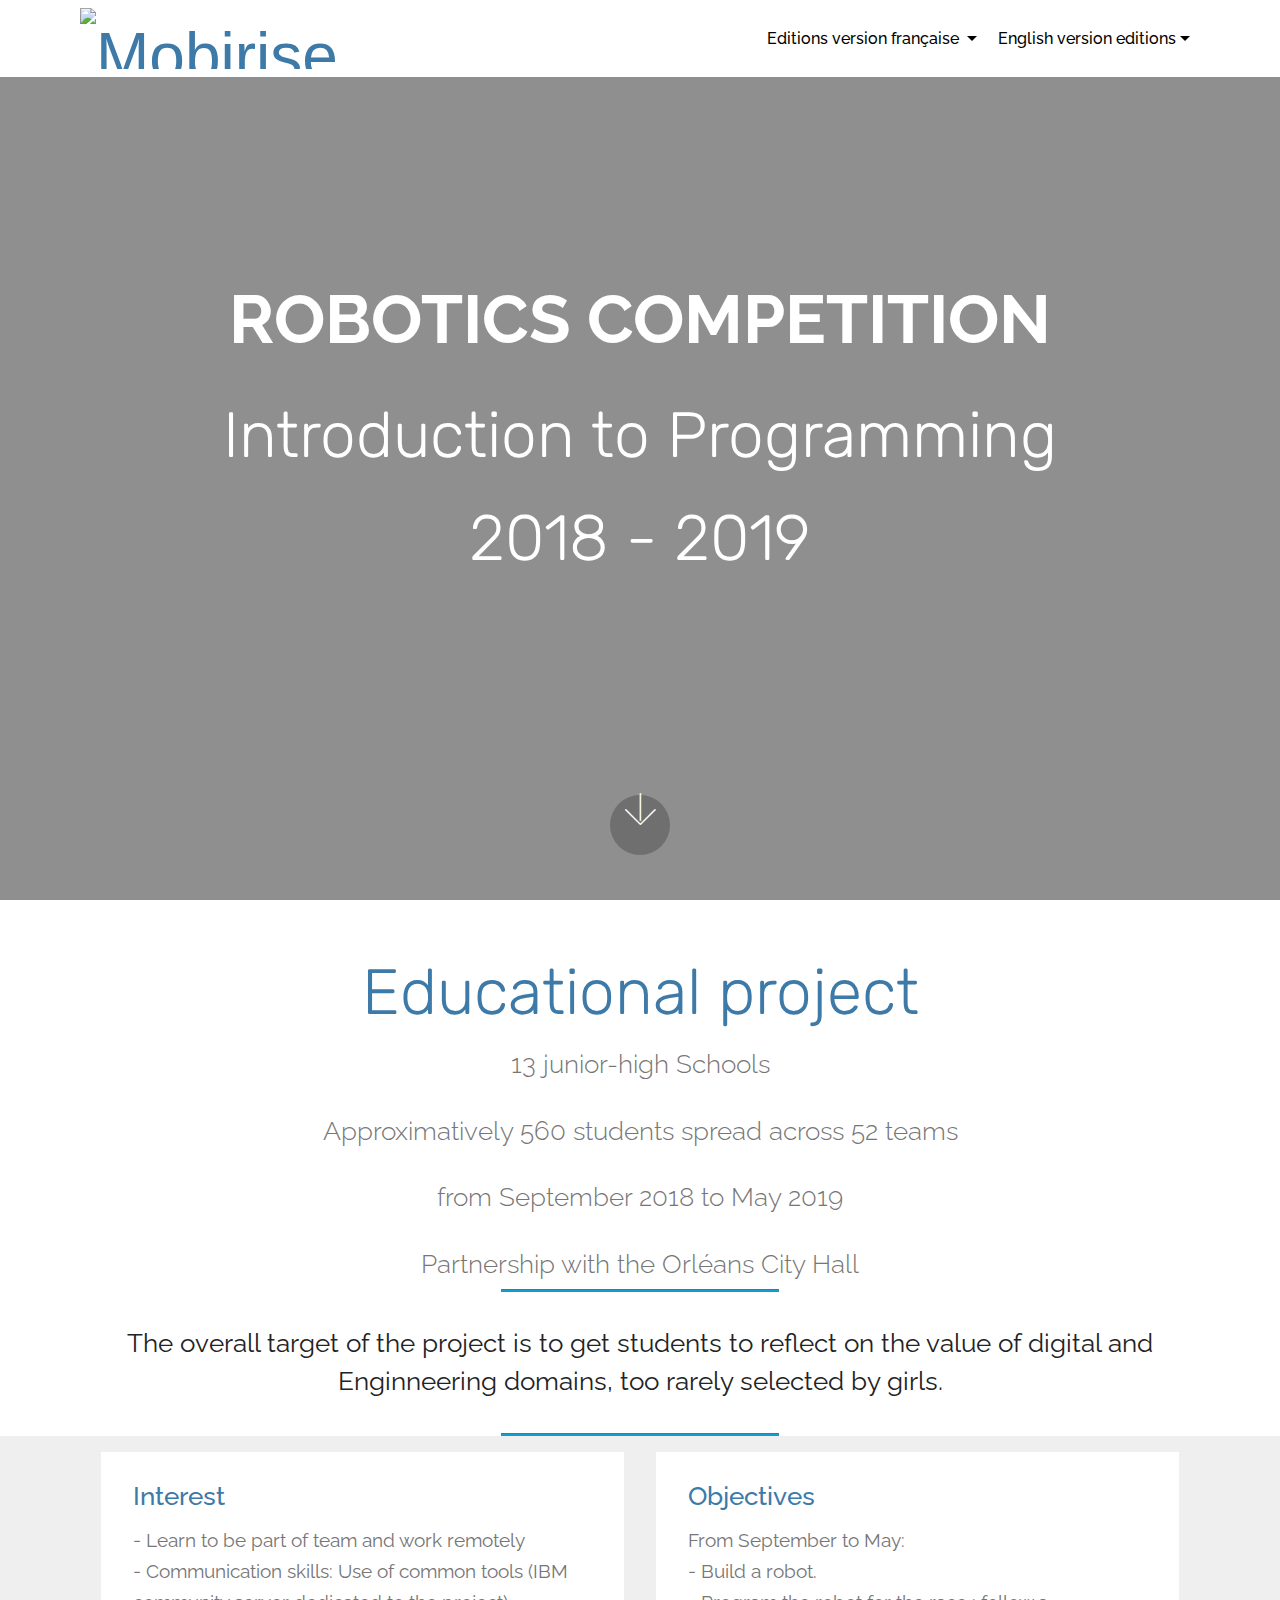
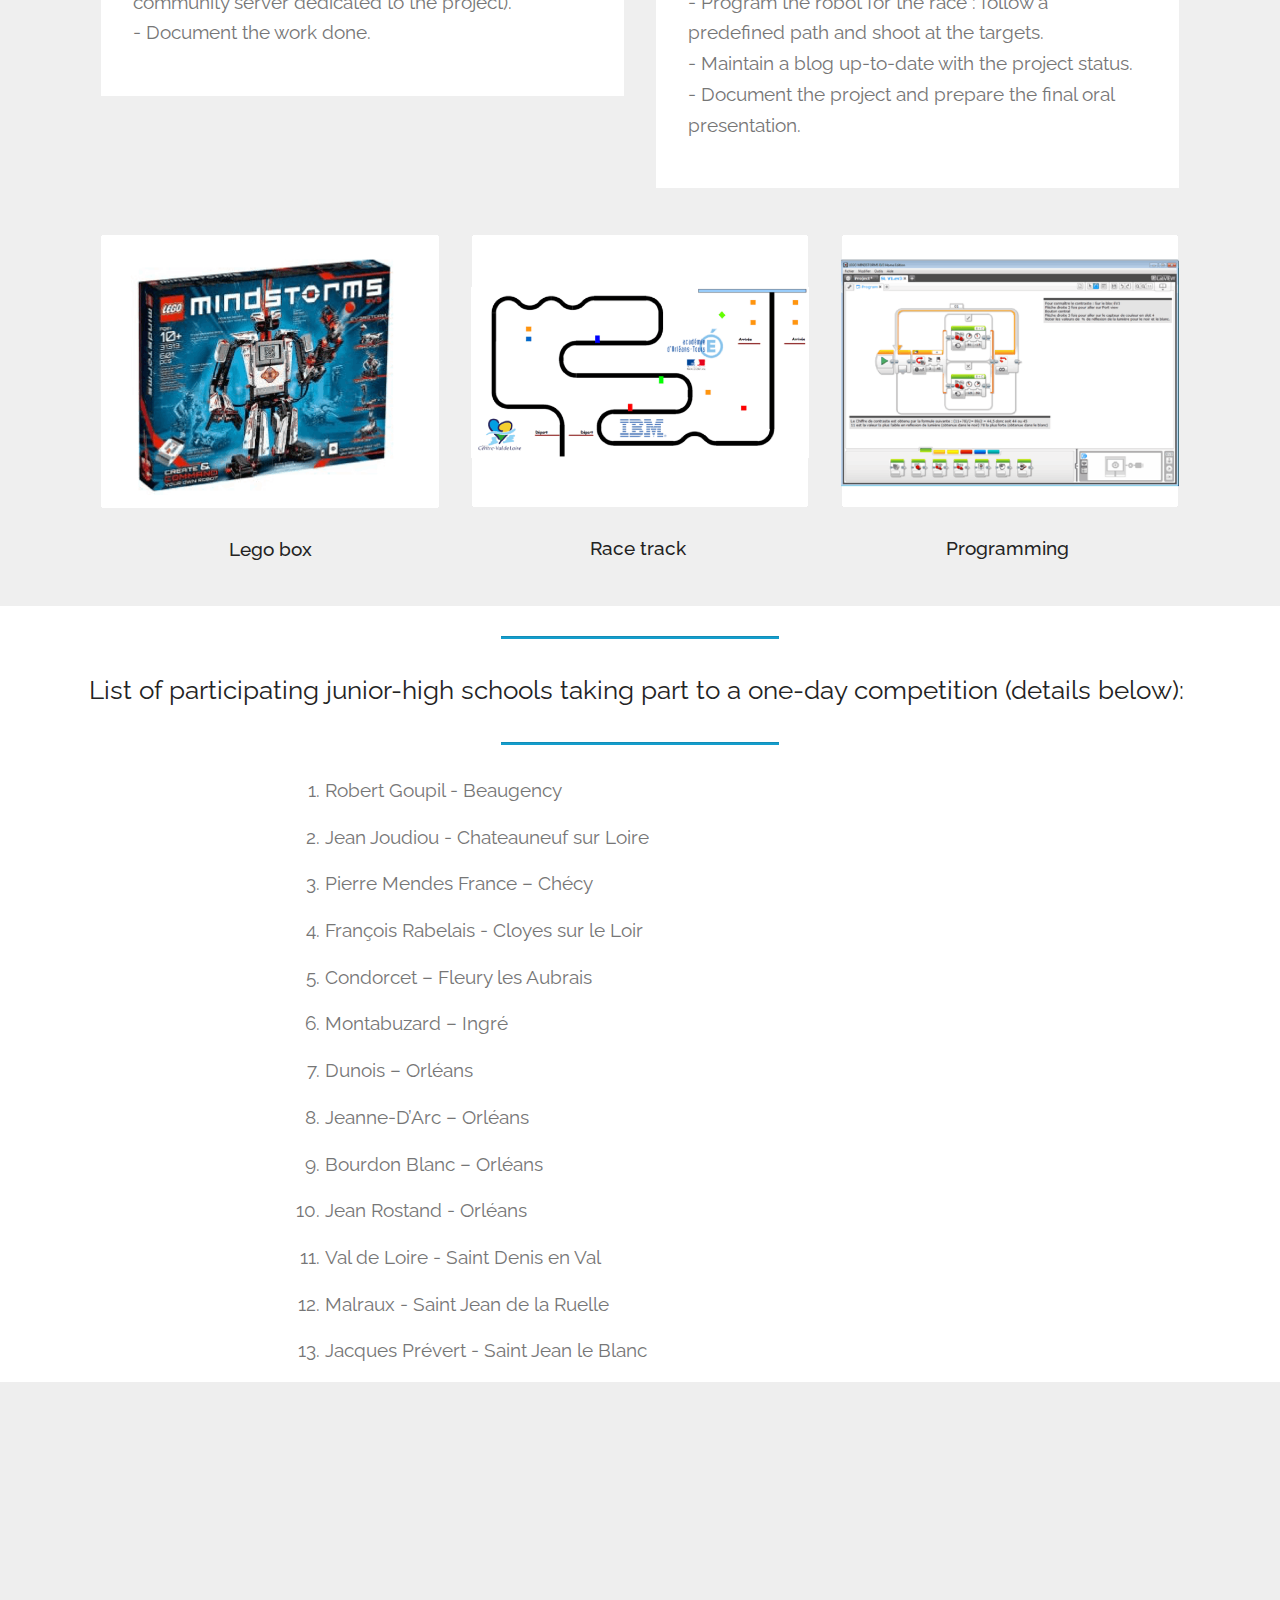
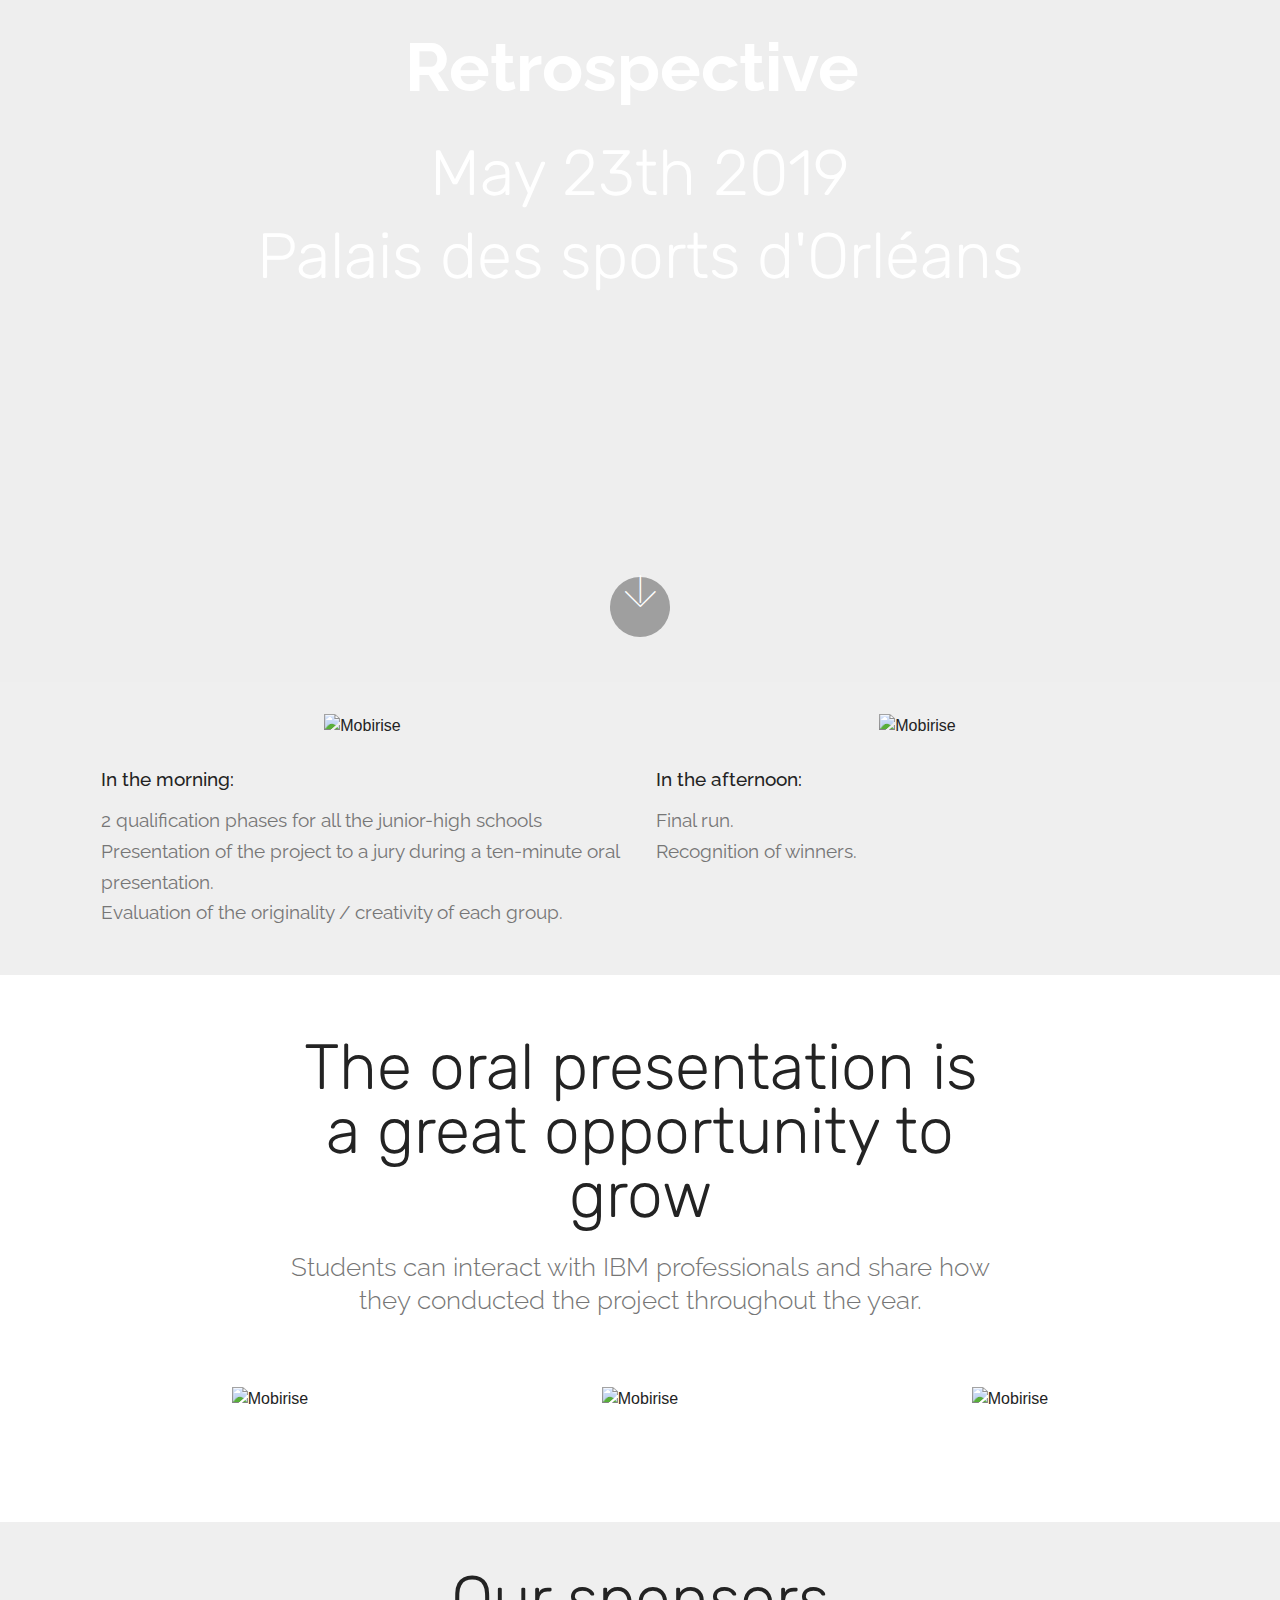
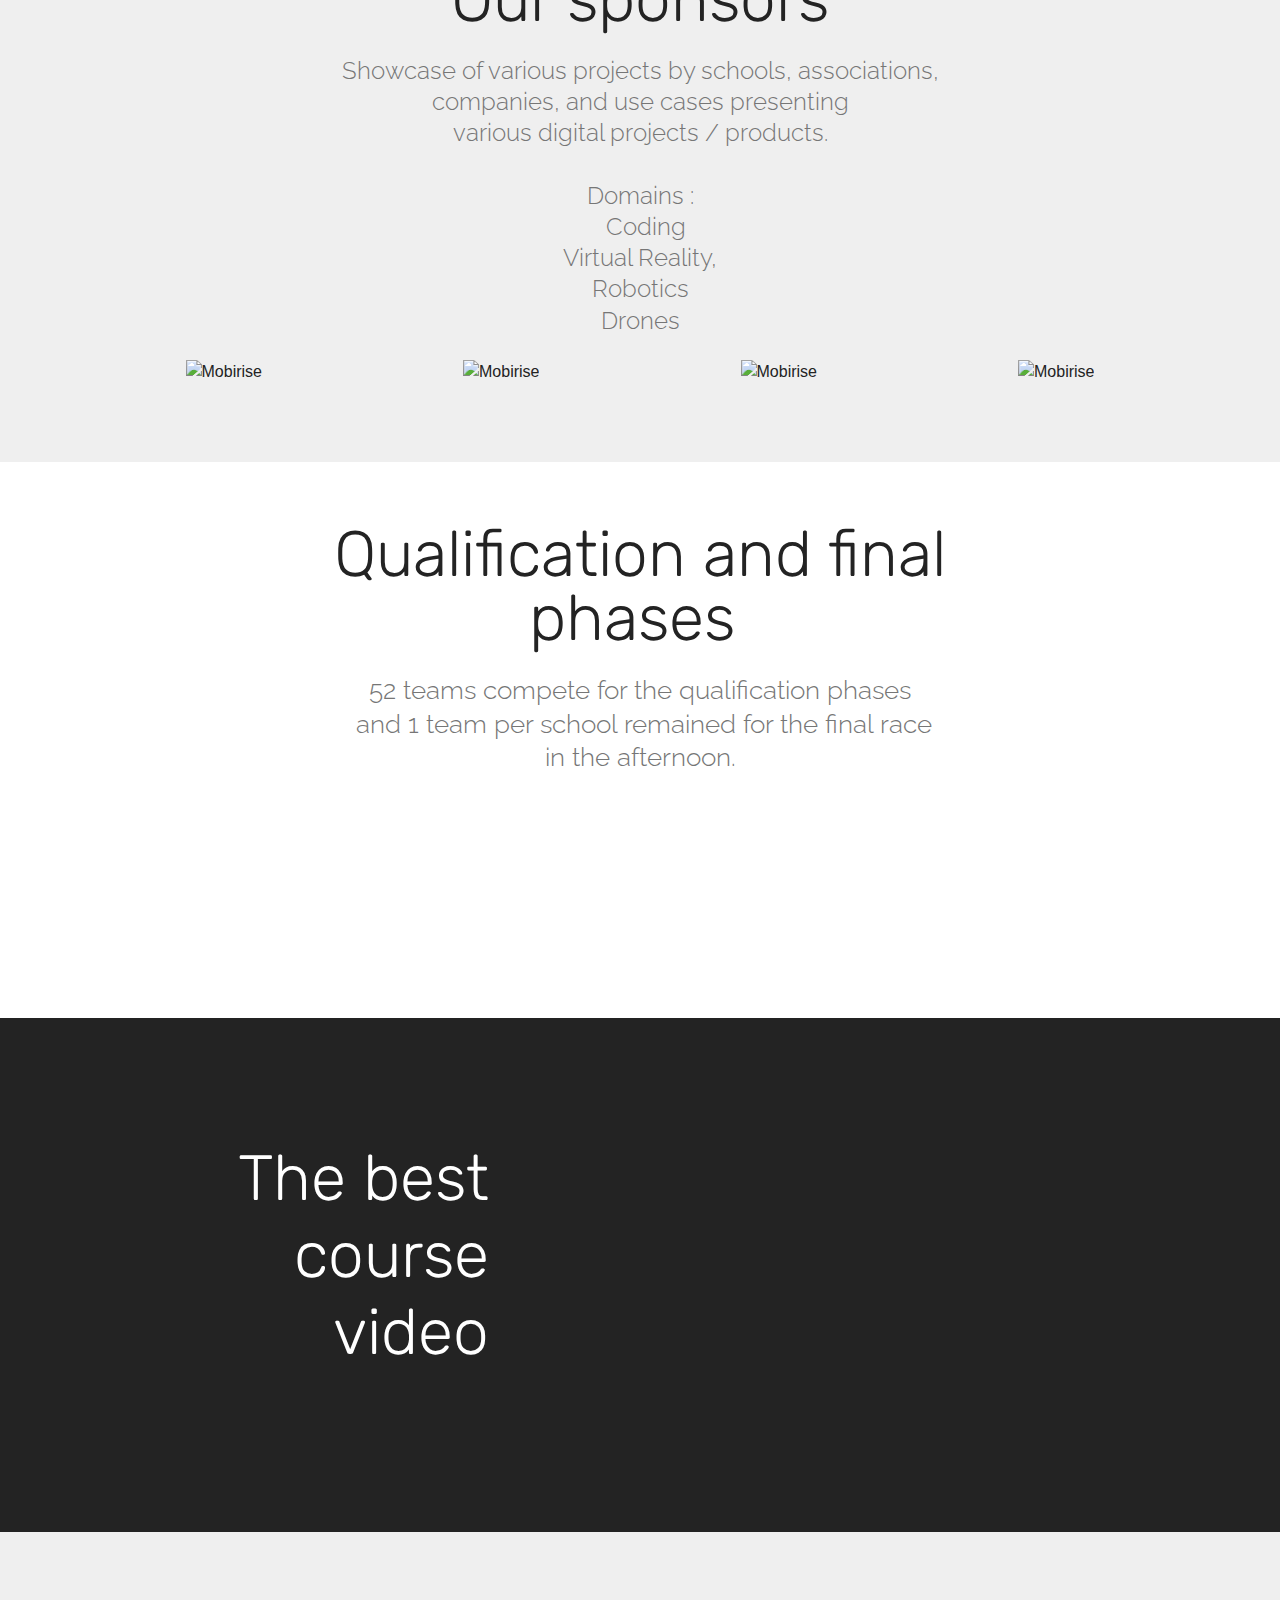
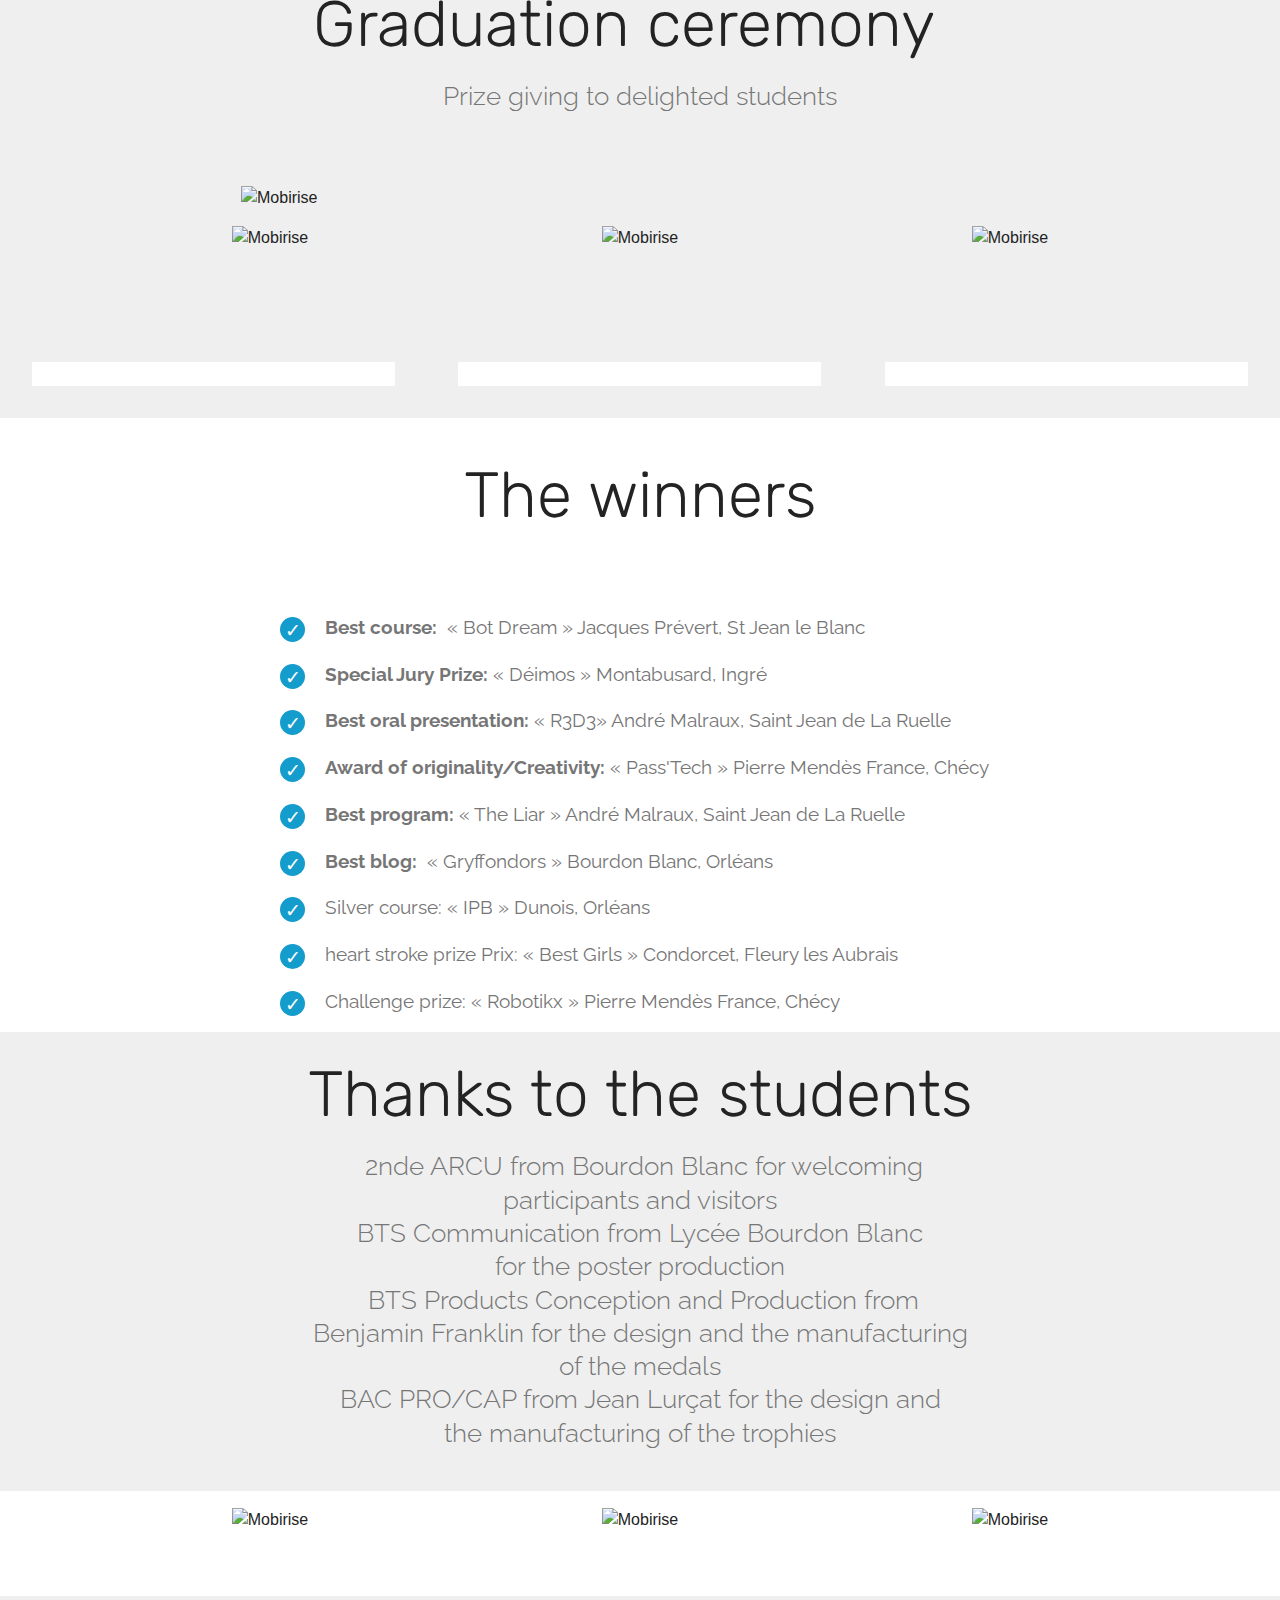
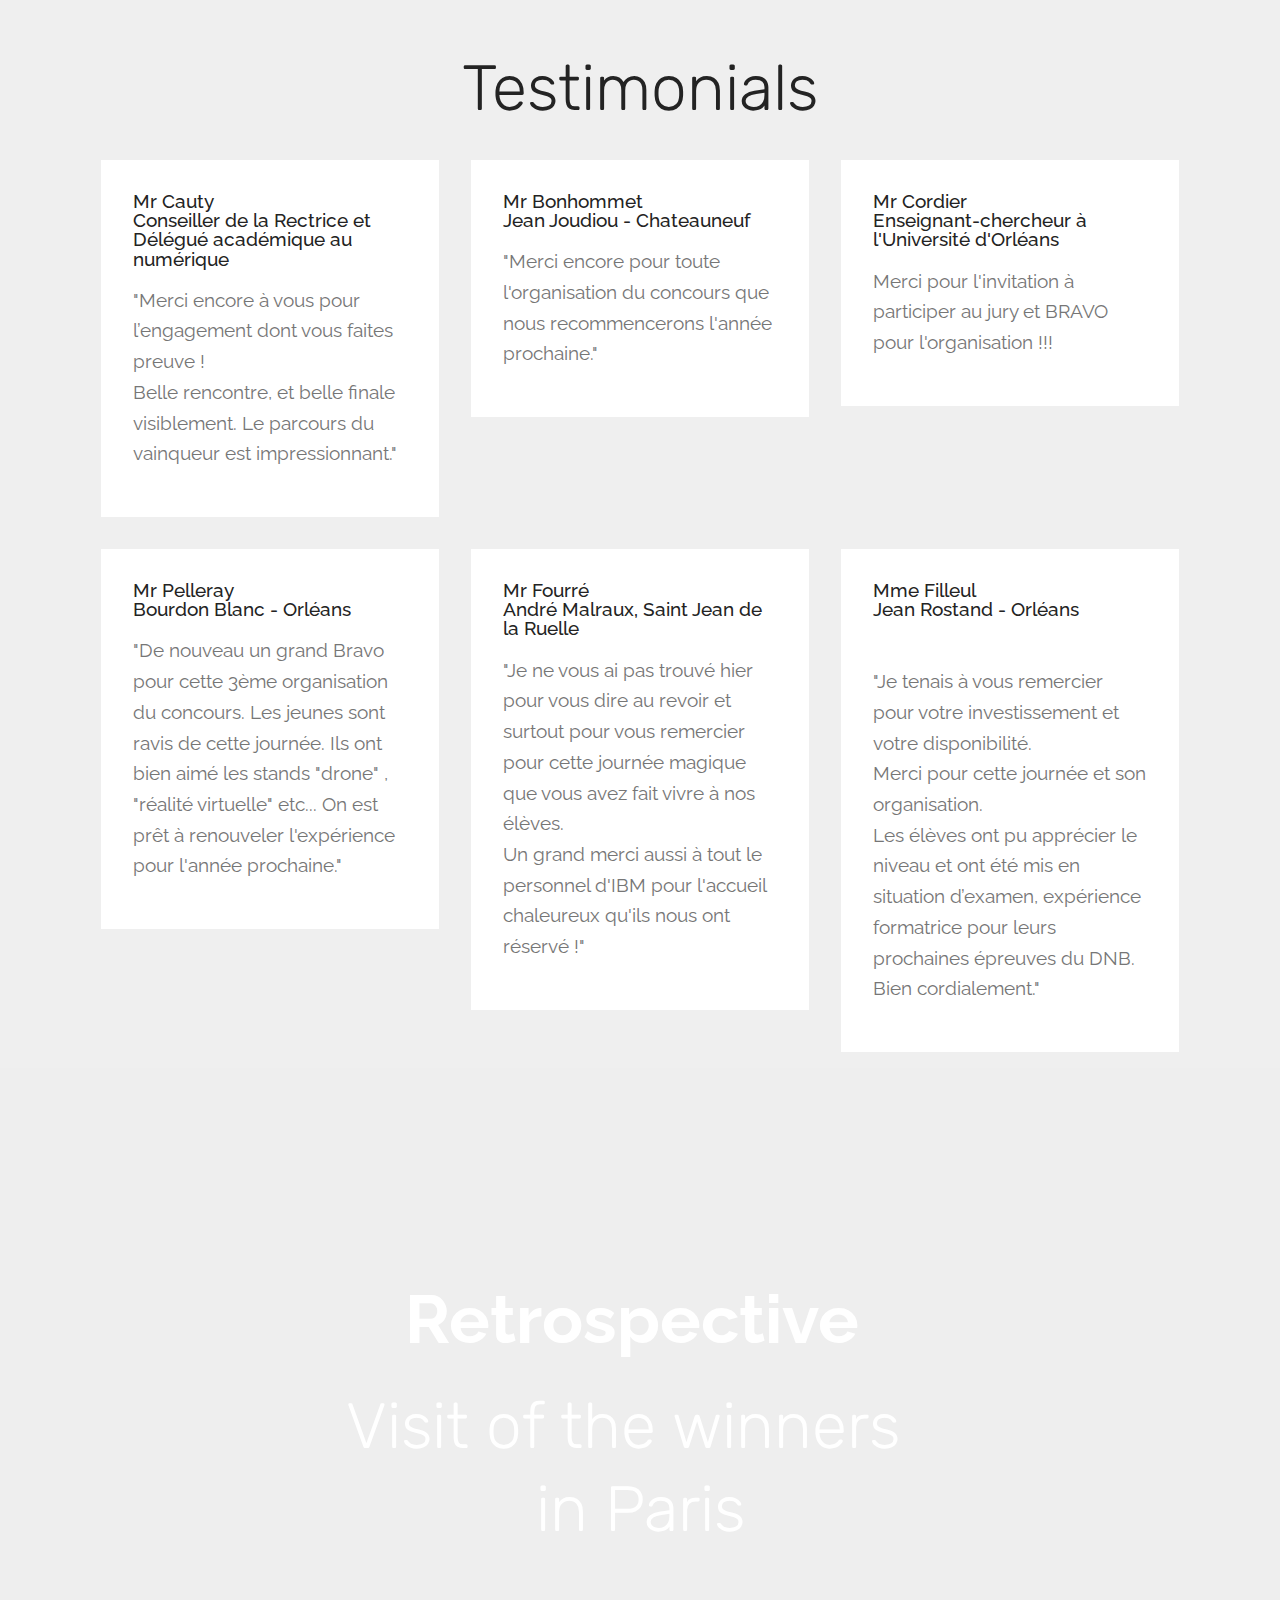
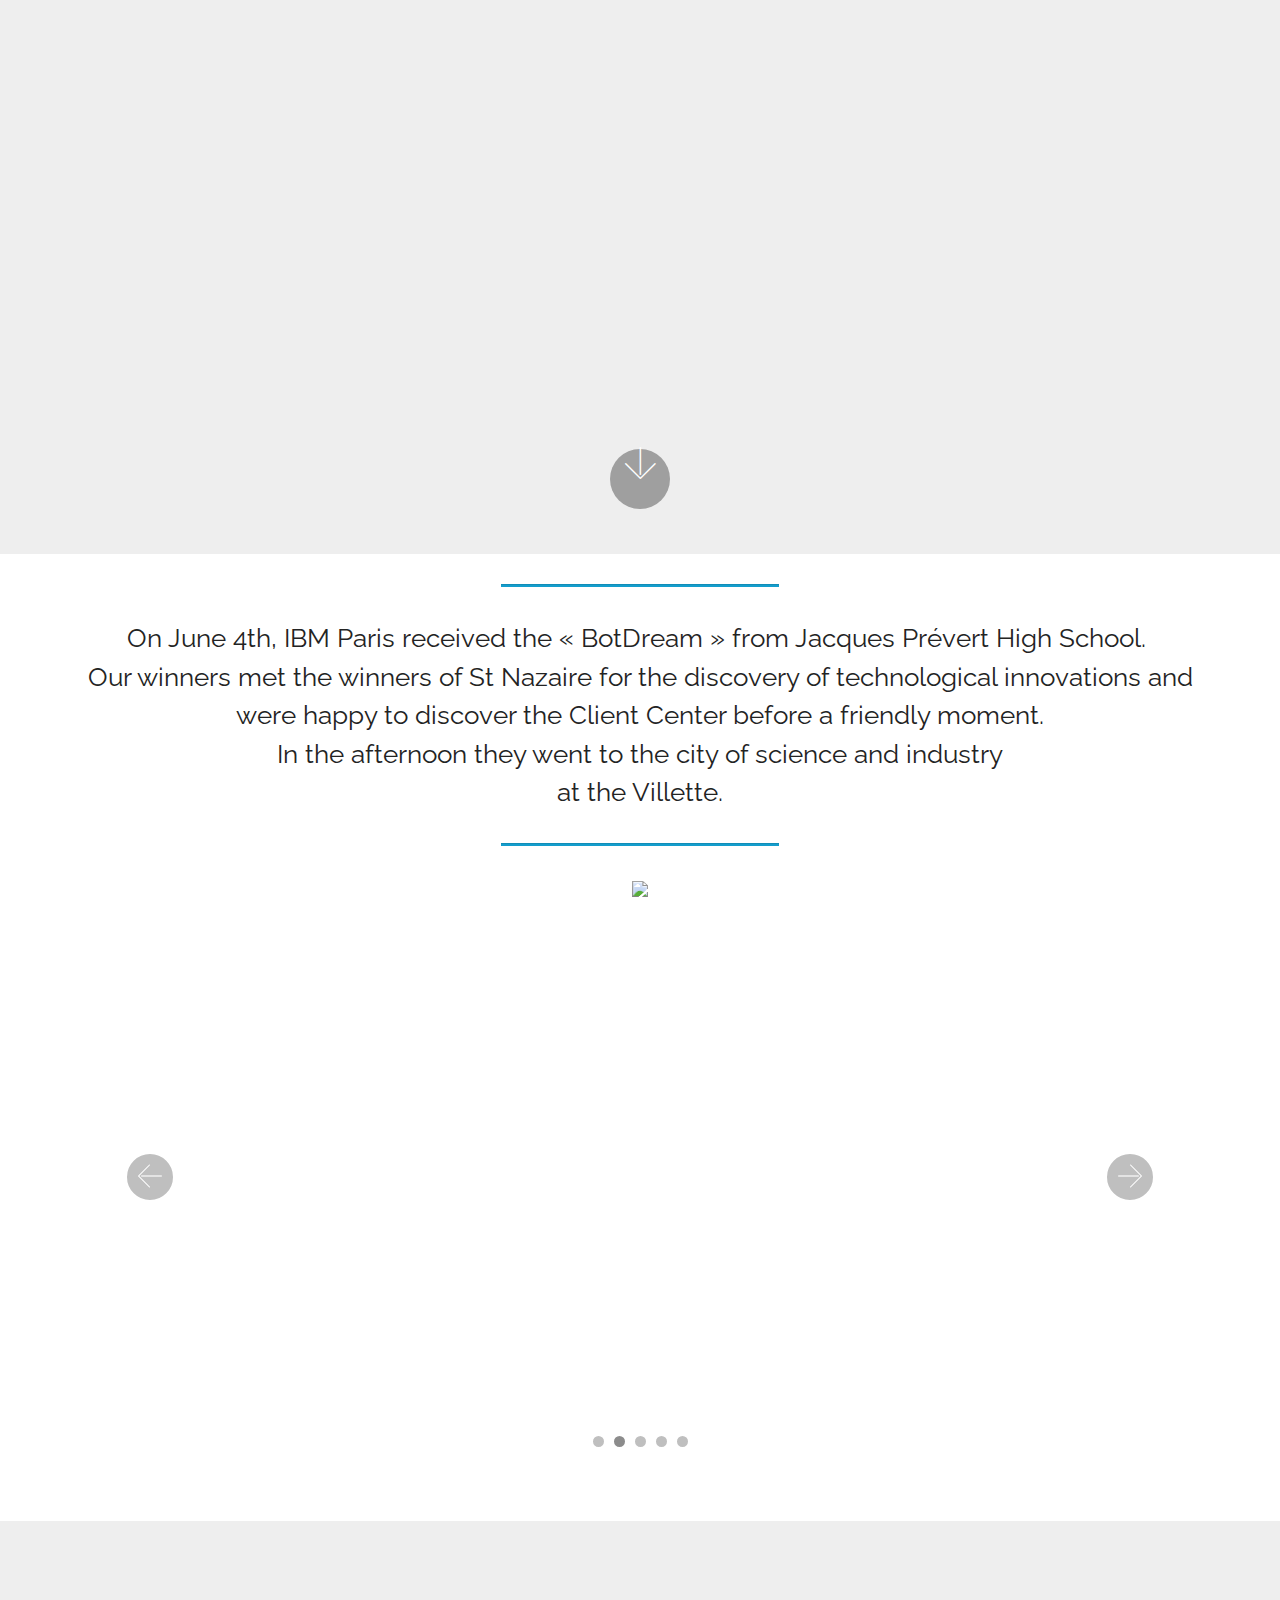
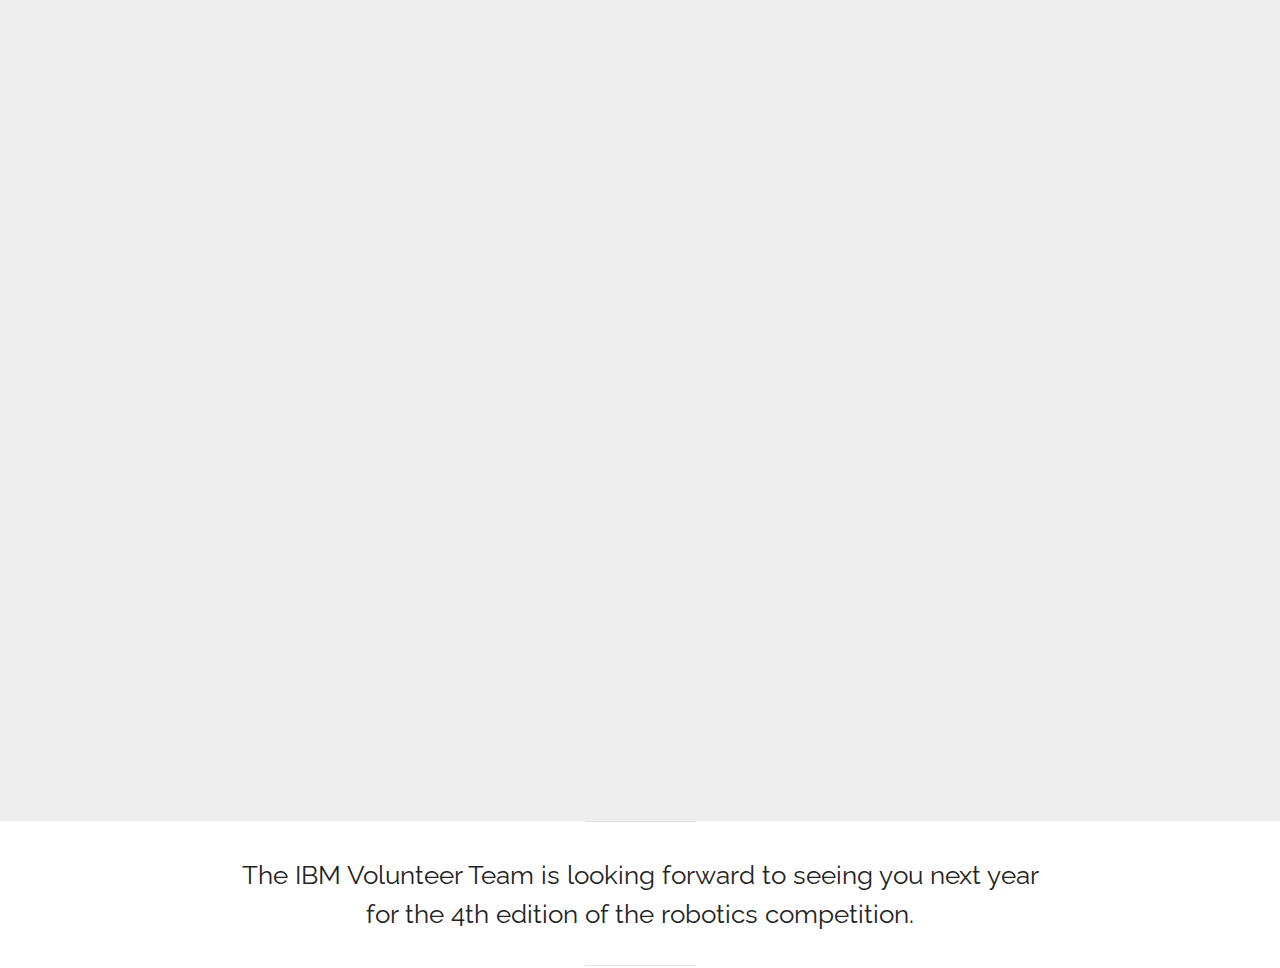
==== commit 0f8d4e2b: "create github pages" ====
--- a/page2.html
+++ b/page2.html
@@ -53,7 +53,7 @@
     </nav>
 </section>
 
-<section class="engine"><a href="https://mobirise.info/c">web builder</a></section><section class="header6 cid-rtJDJYymwz mbr-fullscreen mbr-parallax-background" id="header6-9f">
+<section class="engine"><a href="https://mobirise.info/p">website templates free download</a></section><section class="header6 cid-rtJDJYymwz mbr-fullscreen mbr-parallax-background" id="header6-9f">
 
     
 
@@ -100,7 +100,7 @@
     <div class="container">
         <div class="inner-container" style="width: 100%;">
             <hr class="line" style="width: 25%;">
-            <div class="section-text align-center mbr-fonts-style display-5">The overall target of the project is to get students to reflect on the value of digital and enginneering domains, too rarely selected by girls.</div>
+            <div class="section-text align-center mbr-fonts-style display-5">The overall target of the project is to get students to reflect on the value of digital and Enginneering domains, too rarely selected by girls.</div>
             <hr class="line" style="width: 25%;">
         </div>
         </div>
@@ -126,7 +126,7 @@
                 <div class="card-wrapper media-container-row">
                     <div class="card-box">
                         <h4 class="card-title pb-3 mbr-fonts-style display-5">Objectives&nbsp;</h4>
-                        <p class="mbr-text mbr-fonts-style display-7">From September to May:<br>- Build a robot.<br>- Program the robot for the race : follow a predefined path and shoot at the targets.<br>- Maintain a blog up-to-date with the project status. <br>- Document the project and prepare the final oral.&nbsp;<br></p>
+                        <p class="mbr-text mbr-fonts-style display-7">From September to May:<br>- Build a robot.<br>- Program the robot for the race : follow a predefined path and shoot at the targets.<br>- Maintain a blog up-to-date with the project status. <br>- Document the project and prepare the final oral presentation.&nbsp;<br></p>
                     </div>
                 </div>
             </div>
@@ -194,7 +194,7 @@
     <div class="container">
         <div class="inner-container" style="width: 100%;">
             <hr class="line" style="width: 25%;">
-            <div class="section-text align-center mbr-fonts-style display-5">List of participating junior-high schools:&nbsp;</div>
+            <div class="section-text align-center mbr-fonts-style display-5">List of participating junior-high schools taking part to a one-day competition (details below):&nbsp;</div>
             <hr class="line" style="width: 25%;">
         </div>
         </div>
@@ -252,7 +252,7 @@
                     </div>
                     <div class="card-box">
                         <h4 class="card-title pb-3 mbr-fonts-style display-7">In the morning:</h4>
-                        <p class="mbr-text mbr-fonts-style display-7">2 qualification phases for all the junior-high schools&nbsp;<br>Presentation of the project to a jury during a ten-minute oral.<br>Evaluation of the originality / creativity of each group.<br></p>
+                        <p class="mbr-text mbr-fonts-style display-7">2 qualification phases for all the junior-high schools&nbsp;<br>Presentation of the project to a jury during a ten-minute oral presentation.<br>Evaluation of the originality / creativity of each group.<br></p>
                     </div>
                 </div>
             </div>
@@ -283,7 +283,7 @@
     <div class="container">
         <div class="media-container-row">
             <div class="title col-12 col-md-8">
-                <h2 class="align-center pb-3 mbr-fonts-style display-2">The oral is a great opportunity to grow
+                <h2 class="align-center pb-3 mbr-fonts-style display-2">The oral presentation is a great opportunity to grow
                 </h2>
                 <h3 class="mbr-section-subtitle align-center mbr-light mbr-fonts-style display-5">Students can interact with IBM professionals and share how they conducted the project throughout the year.</h3>
                 
@@ -349,7 +349,7 @@
         <div class="media-container-row">
             <div class="title col-12 col-md-8">
                 <h2 class="align-center pb-3 mbr-fonts-style display-2">Our sponsors</h2>
-                <h3 class="mbr-section-subtitle align-center mbr-light mbr-fonts-style display-7"><div><span style="font-size: 24px;">Showcase of various projects by schools, associations, companies, and use cases presenting</span></div><div><span style="font-size: 24px;">varius digital projects / products.</span></div><div><span style="font-size: 24px;"><br></span></div><div><span style="font-size: 24px;">Domains :</span></div><div><span style="font-size: 24px;">&nbsp; Coding</span></div><div><span style="font-size: 24px;">Virtual Reality,</span></div><div><span style="font-size: 24px;">Robotics</span></div><div><span style="font-size: 24px;">Drones</span></div></h3>
+                <h3 class="mbr-section-subtitle align-center mbr-light mbr-fonts-style display-7"><div><span style="font-size: 24px;">Showcase of various projects by schools, associations, companies, and use cases presenting</span></div><div><span style="font-size: 24px;">various digital projects / products.</span></div><div><span style="font-size: 24px;"><br></span></div><div><span style="font-size: 24px;">Domains :</span></div><div><span style="font-size: 24px;">&nbsp; Coding</span></div><div><span style="font-size: 24px;">Virtual Reality,</span></div><div><span style="font-size: 24px;">Robotics</span></div><div><span style="font-size: 24px;">Drones</span></div></h3>
                 
             </div>
         </div>
@@ -582,7 +582,7 @@
         <div class="media-container-row">
             <div class="mbr-text counter-container col-12 col-md-8 mbr-fonts-style display-7">
                 <div><strong><br></strong></div><ul>
-                    <li><strong>Best course: </strong>&nbsp;Bot Dream » &nbsp;Jacques Prévert, St Jean le Blanc</li><li><strong>Special Jury Prize:&nbsp;</strong>« Déimos » Montabusard, Ingré).</li><li><strong>Best oral: </strong>« R3D3» André Malraux, Saint Jean de La Ruelle</li><li><strong>Award of originality/Creativity: </strong>« Pass'Tech » Pierre Mendès France, Chécy).</li><li><strong>Best program: </strong>« The Liar » André Malraux, Saint Jean de La Ruelle.</li><li><strong>Best  blog: </strong>&nbsp;« Gryffondors » Bourdon Blanc, Orléans</li><li>Silver course: « IPB » Dunois, Orléans</li><li>heart stroke prize Prix: « Best Girls » Condorcet, Fleury les Aubrais</li><li>Challenge prize: « Robotikx » Pierre Mendès France Chécy</li><li></li>
+                    <li><strong>Best course: </strong>&nbsp;« Bot Dream » Jacques Prévert, St Jean le Blanc</li><li><strong>Special Jury Prize:&nbsp;</strong>« Déimos » Montabusard, Ingré</li><li><strong>Best oral presentation: </strong>« R3D3» André Malraux, Saint Jean de La Ruelle</li><li><strong>Award of originality/Creativity: </strong>« Pass'Tech » Pierre Mendès France, Chécy</li><li><strong>Best program: </strong>« The Liar » André Malraux, Saint Jean de La Ruelle</li><li><strong>Best  blog: </strong>&nbsp;« Gryffondors » Bourdon Blanc, Orléans</li><li>Silver course: « IPB » Dunois, Orléans</li><li>heart stroke prize Prix: « Best Girls » Condorcet, Fleury les Aubrais</li><li>Challenge prize: « Robotikx » Pierre Mendès France, Chécy</li><li></li>
                 </ul>
             </div>
         </div>
@@ -597,7 +597,7 @@
         <div class="media-container-row">
             <div class="title col-12 col-md-8">
                 <h2 class="align-center pb-3 mbr-fonts-style display-2">Thanks to the students<br></h2>
-                <h3 class="mbr-section-subtitle align-center mbr-light mbr-fonts-style display-5">&nbsp;2nde ARCU from Bourdon Blanc for reception<br>BTS Communication from Lycée Bourdon Blanc for the poster production<br>&nbsp;BTS Products Conception and Production from Benjamin Franklin&nbsp;for the design and the manufacturing <br>of the medals<br>BAC PRO/CAP from Jean Lurçat for the design and the manufacturing of the trophies<div><br></div></h3>
+                <h3 class="mbr-section-subtitle align-center mbr-light mbr-fonts-style display-5">&nbsp;2nde ARCU from Bourdon Blanc for welcoming <br>participants and visitors<br>BTS Communication from Lycée Bourdon Blanc <br>for the poster production<br>&nbsp;BTS Products Conception and Production from <br>Benjamin Franklin&nbsp;for the design and the manufacturing <br>of the medals<br>BAC PRO/CAP from Jean Lurçat for the design and <br>the manufacturing of the trophies<div><br></div></h3>
                 
             </div>
         </div>
@@ -696,9 +696,9 @@
             <div class="card p-3 col-12 col-md-6 col-lg-4">
                 <div class="card-wrapper media-container-row">
                     <div class="card-box">
-                        <h4 class="card-title pb-3 mbr-fonts-style display-7">Mr Cordier<br>xxxxxxx</h4>
+                        <h4 class="card-title pb-3 mbr-fonts-style display-7">Mr Cordier<br>Enseignant-chercheur à l'Université d'Orléans&nbsp;</h4>
                         <p class="mbr-text mbr-fonts-style display-7">
-                            Merci pour l'invitation a participer au jury et BRAVO pour l'organisation !!! 
+                            Merci pour l'invitation à participer au jury et BRAVO pour l'organisation !!! 
                         </p>
                     </div>
                 </div>
@@ -758,7 +758,7 @@
         <div class="row justify-content-md-center">
             <div class="mbr-white col-md-10">
                 <h1 class="mbr-section-title mbr-bold pb-3 mbr-fonts-style display-1"><br><br>Retrospective&nbsp;</h1>
-                <h3 class="mbr-section-subtitle align-center mbr-light pb-3 mbr-fonts-style display-2">Visit of thhe winners &nbsp;<br>in Paris<br><br><br><br><br><br><br></h3>
+                <h3 class="mbr-section-subtitle align-center mbr-light pb-3 mbr-fonts-style display-2">Visit of the winners &nbsp;<br>in Paris<br><br><br><br><br><br><br></h3>
                 <p class="mbr-text pb-3 mbr-fonts-style display-5"></p>
                 
             </div>
@@ -778,7 +778,7 @@
     <div class="container">
         <div class="inner-container" style="width: 100%;">
             <hr class="line" style="width: 25%;">
-            <div class="section-text align-center mbr-fonts-style display-5">On June 4th, IBM Paris received the « BotDream » from Jacques Prévert High School.&nbsp;<br>Our winners met the winners of St Nazaire for the discovery of technological innovations and were happy to discover the Client Center before a friendly time.<br>In the afternoon they went to the city of science and industry<br><div>at the Villette.</div></div>
+            <div class="section-text align-center mbr-fonts-style display-5">On June 4th, IBM Paris received the « BotDream » from Jacques Prévert High School.&nbsp;<br>Our winners met the winners of St Nazaire for the discovery of technological innovations and were happy to discover the Client Center before a friendly moment.<br>In the afternoon they went to the city of science and industry<br><div>at the Villette.</div></div>
             <hr class="line" style="width: 25%;">
         </div>
         </div>
--- a/assets/mobirise/css/mbr-additional.css
+++ b/assets/mobirise/css/mbr-additional.css
@@ -1967,54 +1967,26 @@
 .cid-qUhbWW8C9V .mbr-section-subtitle {
   color: #767676;
 }
-.cid-qUhbSVH26i {
+.cid-rDQA2dBQ2a {
   padding-top: 0px;
-  padding-bottom: 30px;
+  padding-bottom: 0px;
   background-color: #efefef;
 }
-.cid-qUhbSVH26i h4 {
-  font-weight: 500;
-  margin-bottom: 0;
-  text-align: left;
-}
-.cid-qUhbSVH26i p {
-  color: #767676;
-  text-align: left;
-}
-.cid-qUhbSVH26i .card-box {
-  padding-top: 2rem;
-}
-.cid-qUhbSVH26i .card-wrapper {
-  height: 100%;
-}
-.cid-qTZIXbtANV {
-  padding-top: 60px;
-  padding-bottom: 60px;
-  background-color: #ffffff;
-}
-.cid-qTZIXbtANV .mbr-section-subtitle {
-  color: #767676;
-}
-.cid-qTZC3U7wsK {
-  padding-top: 0px;
-  padding-bottom: 0px;
-  background-color: #ffffff;
-}
-.cid-qTZC3U7wsK .mbr-slider .carousel-control {
+.cid-rDQA2dBQ2a .mbr-slider .carousel-control {
   background: #1b1b1b;
 }
-.cid-qTZC3U7wsK .mbr-slider .carousel-control-prev {
+.cid-rDQA2dBQ2a .mbr-slider .carousel-control-prev {
   left: 0;
   margin-left: 2.5rem;
 }
-.cid-qTZC3U7wsK .mbr-slider .carousel-control-next {
+.cid-rDQA2dBQ2a .mbr-slider .carousel-control-next {
   right: 0;
   margin-right: 2.5rem;
 }
-.cid-qTZC3U7wsK .mbr-slider .modal-body .close {
+.cid-rDQA2dBQ2a .mbr-slider .modal-body .close {
   background: #1b1b1b;
 }
-.cid-qTZC3U7wsK .mbr-gallery-item > div::before {
+.cid-rDQA2dBQ2a .mbr-gallery-item > div::before {
   content: '';
   position: absolute;
   left: 0;
@@ -2027,13 +1999,13 @@
   -webkit-transition: 0.2s opacity ease-in-out;
   transition: 0.2s opacity ease-in-out;
 }
-.cid-qTZC3U7wsK .mbr-gallery-item > div:hover .mbr-gallery-title::before {
+.cid-rDQA2dBQ2a .mbr-gallery-item > div:hover .mbr-gallery-title::before {
   background: transparent !important;
 }
-.cid-qTZC3U7wsK .mbr-gallery-item > div:hover:before {
+.cid-rDQA2dBQ2a .mbr-gallery-item > div:hover:before {
   opacity: 0.7 !important;
 }
-.cid-qTZC3U7wsK .mbr-gallery-title {
+.cid-rDQA2dBQ2a .mbr-gallery-title {
   font-size: .9em;
   position: absolute;
   display: block;
@@ -2043,7 +2015,7 @@
   color: #fff;
   z-index: 2;
 }
-.cid-qTZC3U7wsK .mbr-gallery-title:before {
+.cid-rDQA2dBQ2a .mbr-gallery-title:before {
   content: " ";
   width: 100%;
   height: 100%;
@@ -2057,6 +2029,96 @@
   -webkit-transition: 0.2s background ease-in-out;
   transition: 0.2s background ease-in-out;
 }
+.cid-qUhbSVH26i {
+  padding-top: 0px;
+  padding-bottom: 0px;
+  background-color: #efefef;
+}
+.cid-qUhbSVH26i h4 {
+  font-weight: 500;
+  margin-bottom: 0;
+  text-align: left;
+}
+.cid-qUhbSVH26i p {
+  color: #767676;
+  text-align: left;
+}
+.cid-qUhbSVH26i .card-box {
+  padding-top: 2rem;
+}
+.cid-qUhbSVH26i .card-wrapper {
+  height: 100%;
+}
+.cid-qTZIXbtANV {
+  padding-top: 60px;
+  padding-bottom: 60px;
+  background-color: #ffffff;
+}
+.cid-qTZIXbtANV .mbr-section-subtitle {
+  color: #767676;
+}
+.cid-qTZC3U7wsK {
+  padding-top: 0px;
+  padding-bottom: 0px;
+  background-color: #ffffff;
+}
+.cid-qTZC3U7wsK .mbr-slider .carousel-control {
+  background: #1b1b1b;
+}
+.cid-qTZC3U7wsK .mbr-slider .carousel-control-prev {
+  left: 0;
+  margin-left: 2.5rem;
+}
+.cid-qTZC3U7wsK .mbr-slider .carousel-control-next {
+  right: 0;
+  margin-right: 2.5rem;
+}
+.cid-qTZC3U7wsK .mbr-slider .modal-body .close {
+  background: #1b1b1b;
+}
+.cid-qTZC3U7wsK .mbr-gallery-item > div::before {
+  content: '';
+  position: absolute;
+  left: 0;
+  top: 0;
+  width: 100%;
+  height: 100%;
+  background: #554346;
+  background: linear-gradient(to left, #554346, #45505b) !important;
+  opacity: 0;
+  -webkit-transition: 0.2s opacity ease-in-out;
+  transition: 0.2s opacity ease-in-out;
+}
+.cid-qTZC3U7wsK .mbr-gallery-item > div:hover .mbr-gallery-title::before {
+  background: transparent !important;
+}
+.cid-qTZC3U7wsK .mbr-gallery-item > div:hover:before {
+  opacity: 0.7 !important;
+}
+.cid-qTZC3U7wsK .mbr-gallery-title {
+  font-size: .9em;
+  position: absolute;
+  display: block;
+  width: 100%;
+  bottom: 0;
+  padding: 1rem;
+  color: #fff;
+  z-index: 2;
+}
+.cid-qTZC3U7wsK .mbr-gallery-title:before {
+  content: " ";
+  width: 100%;
+  height: 100%;
+  top: 0;
+  left: 0;
+  z-index: -1;
+  position: absolute;
+  background: #554346 !important;
+  background: linear-gradient(to left, #554346, #45505b) !important;
+  opacity: 0.7;
+  -webkit-transition: 0.2s background ease-in-out;
+  transition: 0.2s background ease-in-out;
+}
 .cid-qU0c8yNpCZ {
   padding-top: 60px;
   padding-bottom: 0px;
@@ -2064,27 +2126,6 @@
 }
 .cid-qU0c8yNpCZ .mbr-section-subtitle {
   color: #767676;
-}
-.cid-rtL5unphVZ {
-  padding-top: 0px;
-  padding-bottom: 0px;
-  background-color: #efefef;
-}
-.cid-rtL5unphVZ .mbr-figure {
-  margin: 0 auto;
-  width: 100%;
-  display: -webkit-flex;
-  justify-content: center;
-  -webkit-justify-content: center;
-}
-.cid-rtL5unphVZ .mbr-figure img {
-  height: 100%;
-  margin: 0 auto;
-}
-@media (max-width: 991px) {
-  .cid-rtL5unphVZ .mbr-figure img {
-    width: 100% !important;
-  }
 }
 .cid-qU0c6gKuzK {
   padding-top: 0px;
@@ -2235,6 +2276,38 @@
 .cid-rtmw7jdvAI .mbr-section-subtitle {
   color: #767676;
 }
+.cid-rDQQL1FWXV {
+  padding-top: 0px;
+  padding-bottom: 0px;
+  background-color: #efefef;
+}
+.cid-rDQQL1FWXV .line {
+  background-color: #efefef;
+  color: #efefef;
+  align: center;
+  height: 2px;
+  margin: 0 auto;
+}
+.cid-rDQQL1FWXV .section-text {
+  padding: 2rem 0;
+  color: #2e2e2e;
+  text-align: center;
+}
+.cid-rDQQL1FWXV .inner-container {
+  margin: 0 auto;
+}
+@media (max-width: 768px) {
+  .cid-rDQQL1FWXV .inner-container {
+    width: 100% !important;
+  }
+}
+.cid-rDQQL1FWXV .section-text DIV {
+  text-align: center;
+  color: #333333;
+}
+.cid-rDQQL1FWXV .section-text B {
+  color: #333333;
+}
 .cid-rtJA8k5O08 {
   padding-top: 0px;
   padding-bottom: 0px;
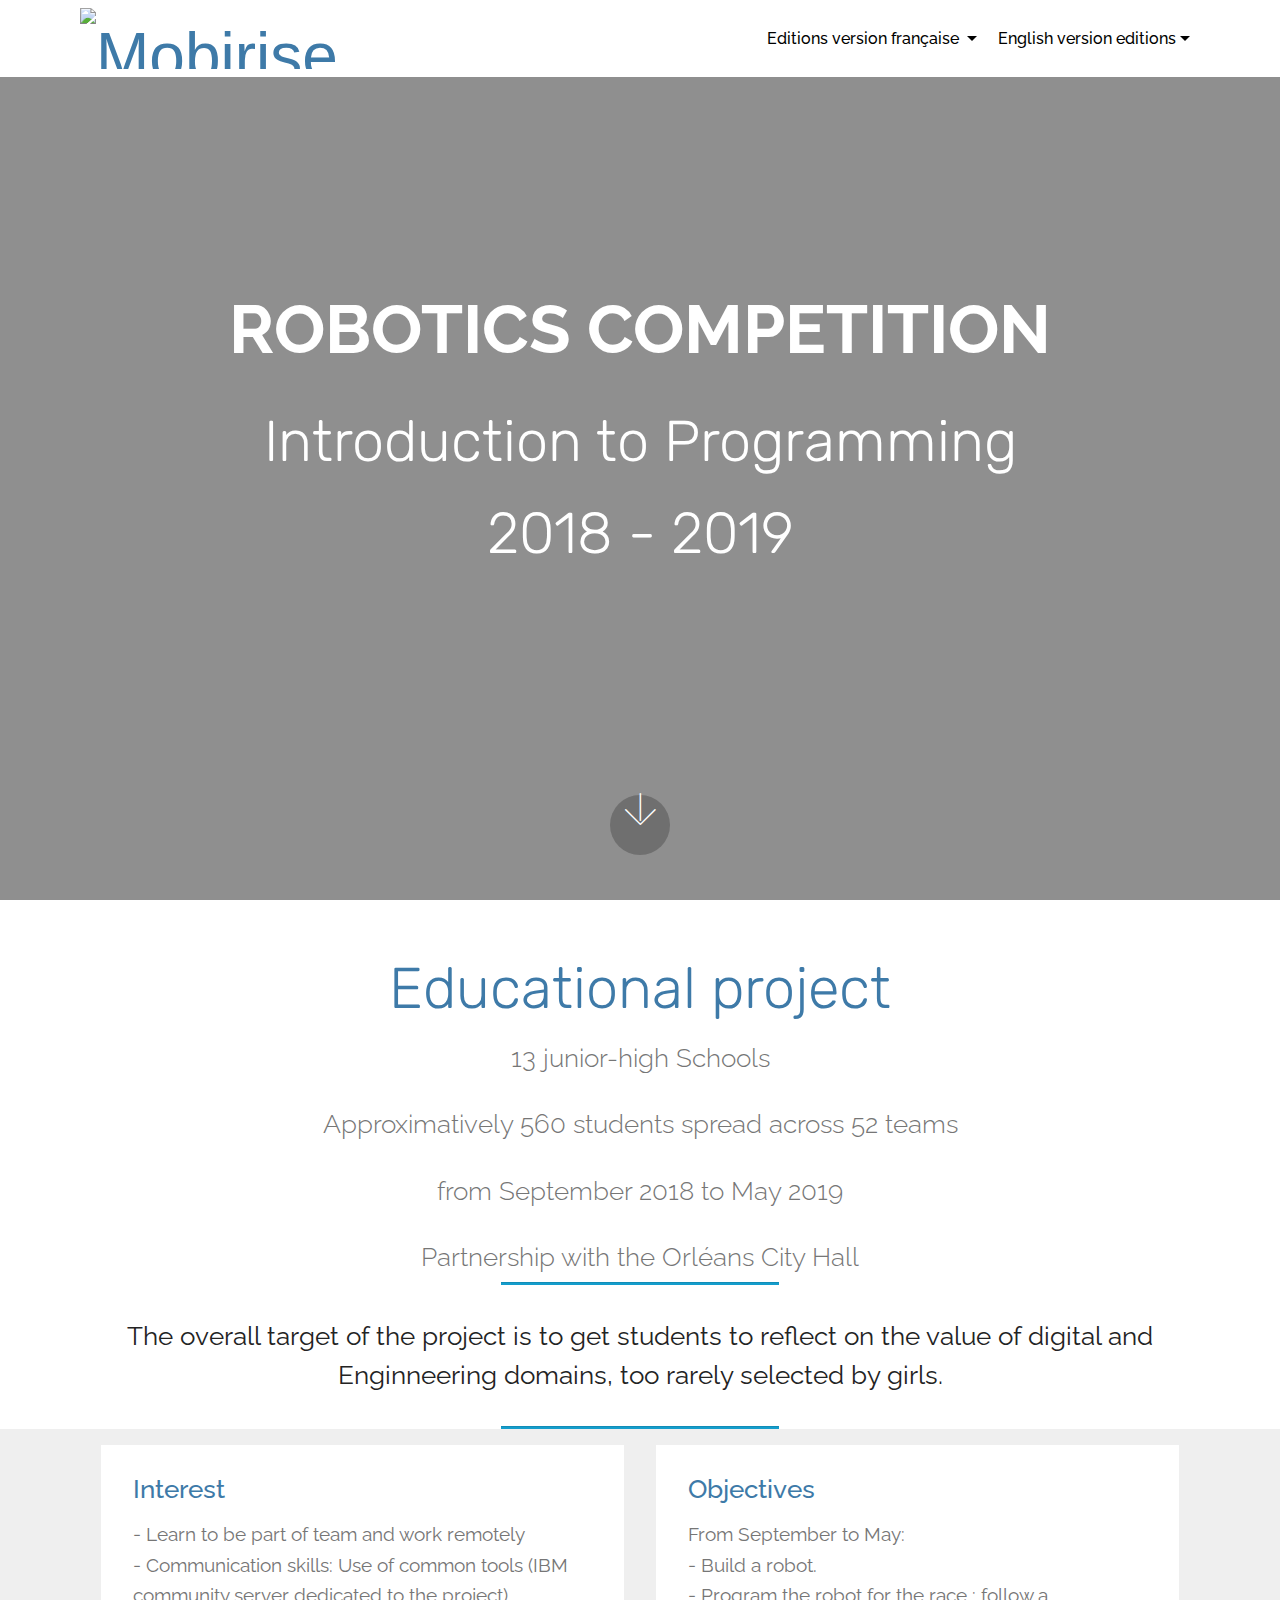
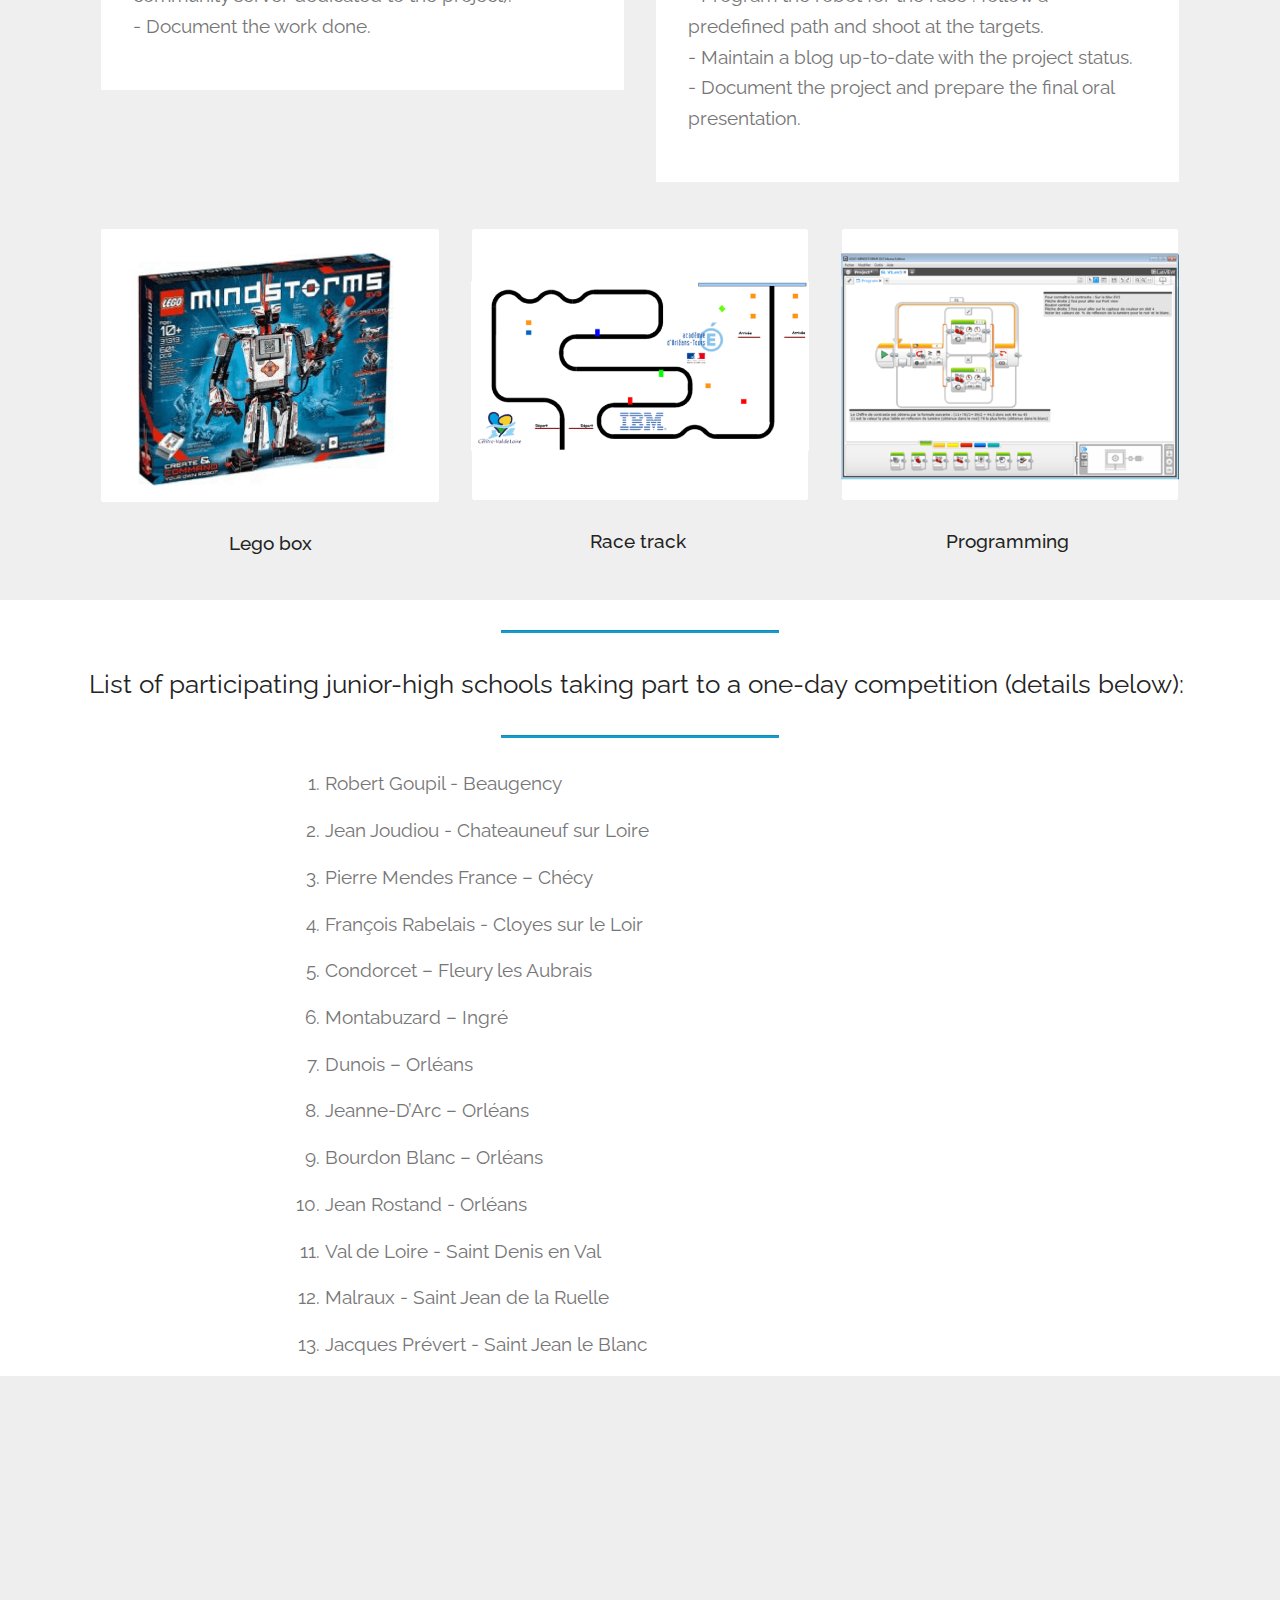
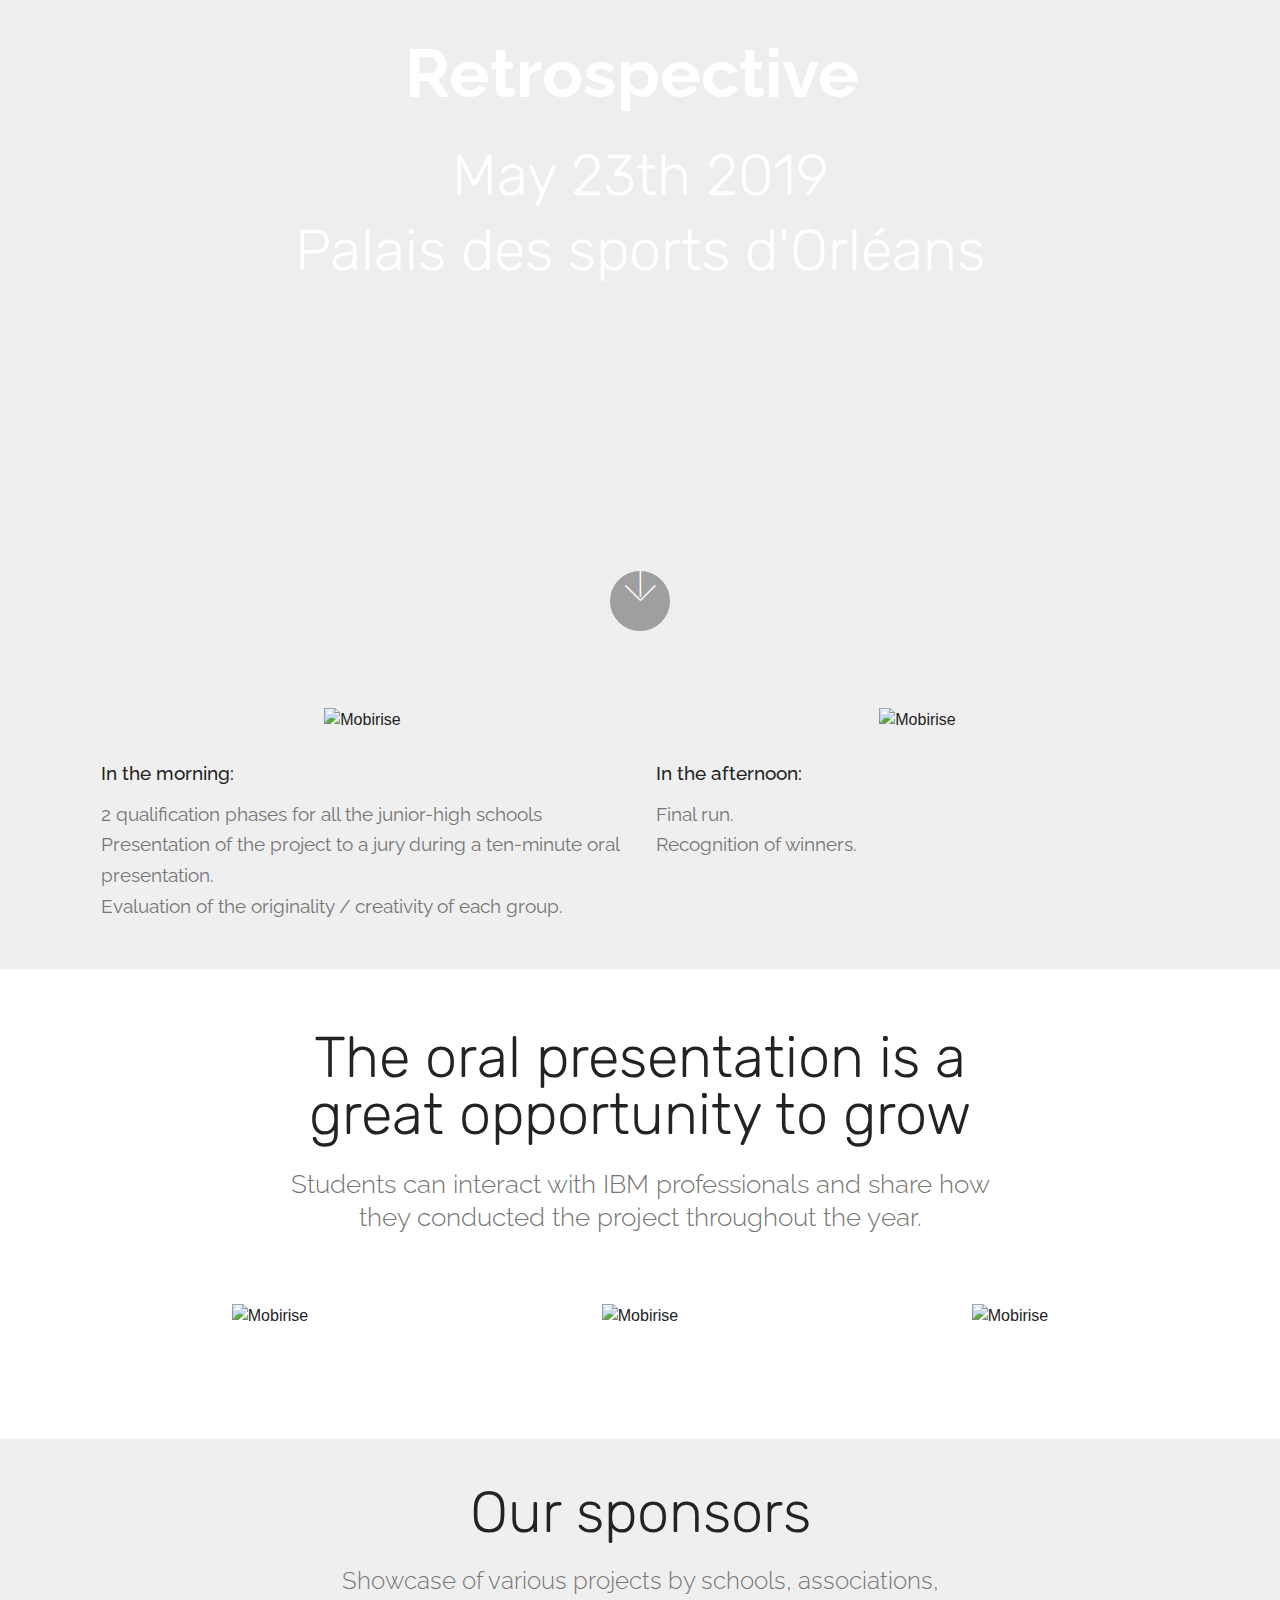
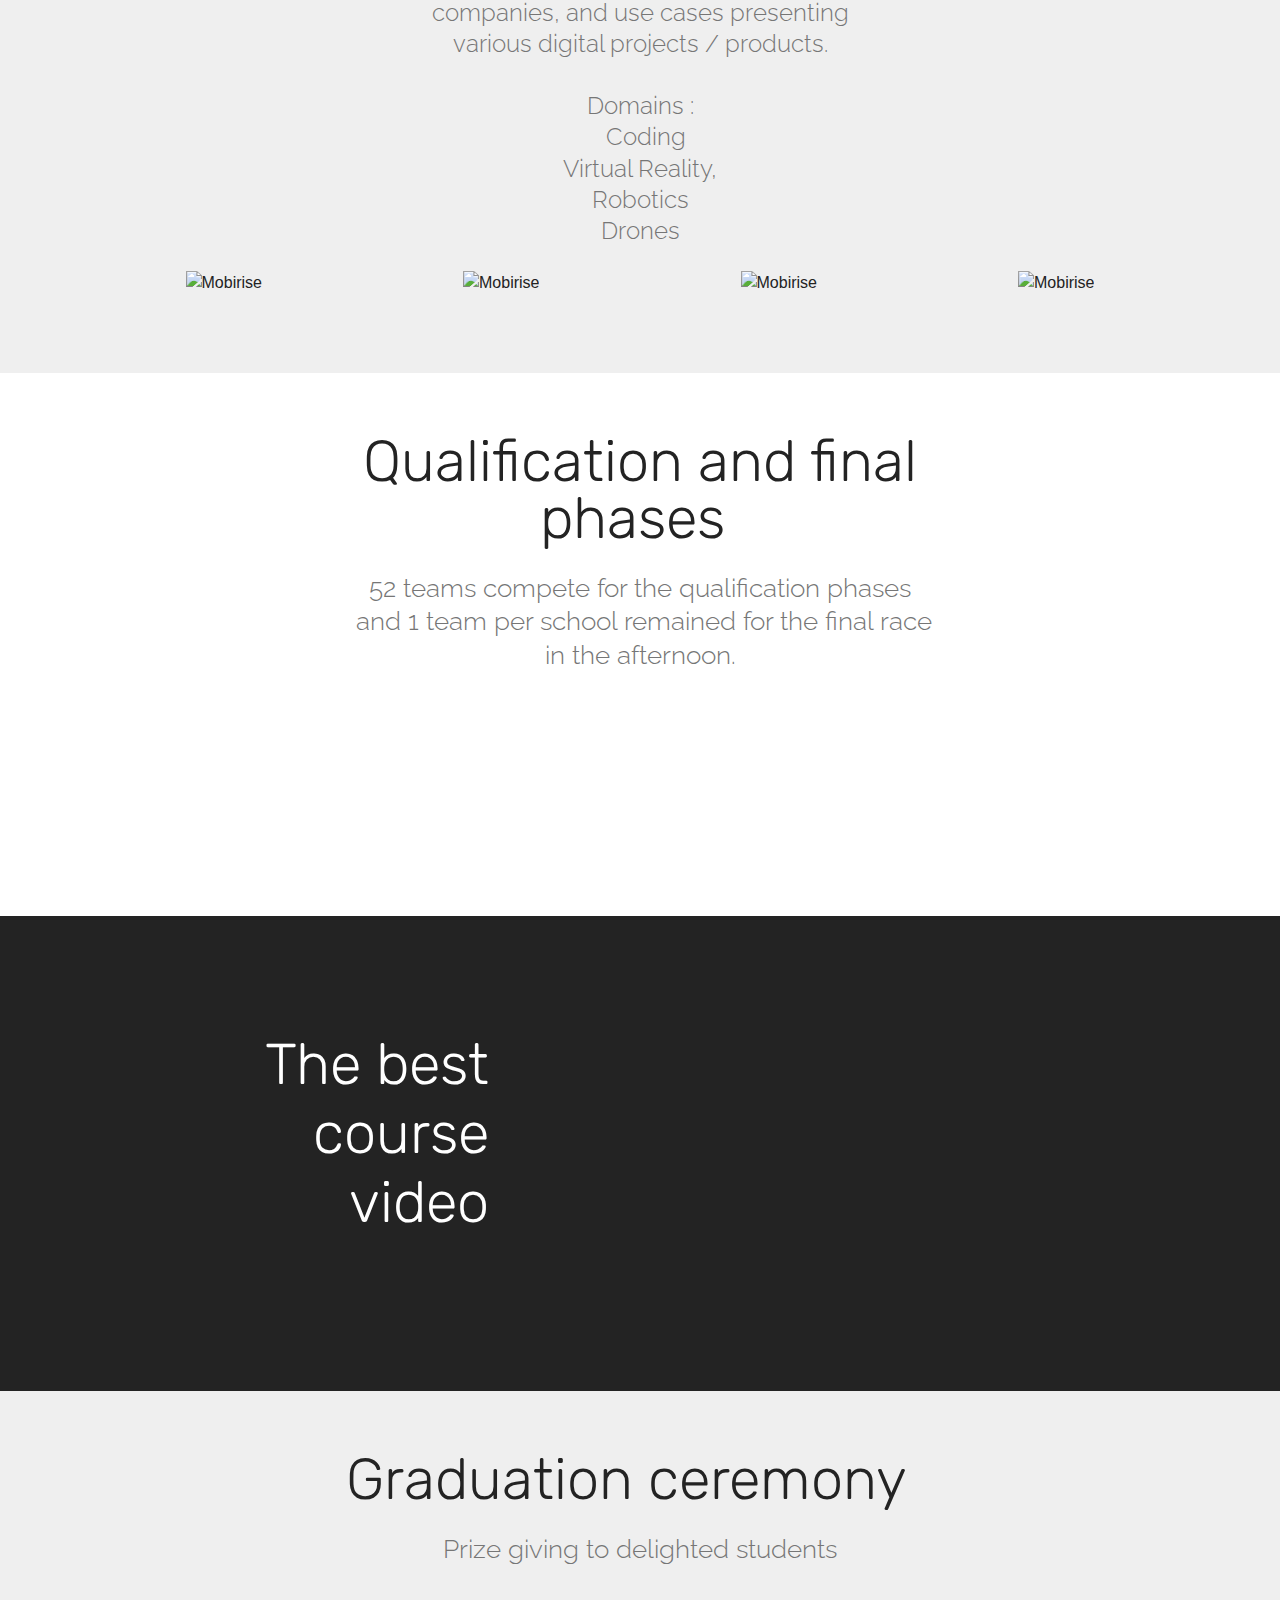
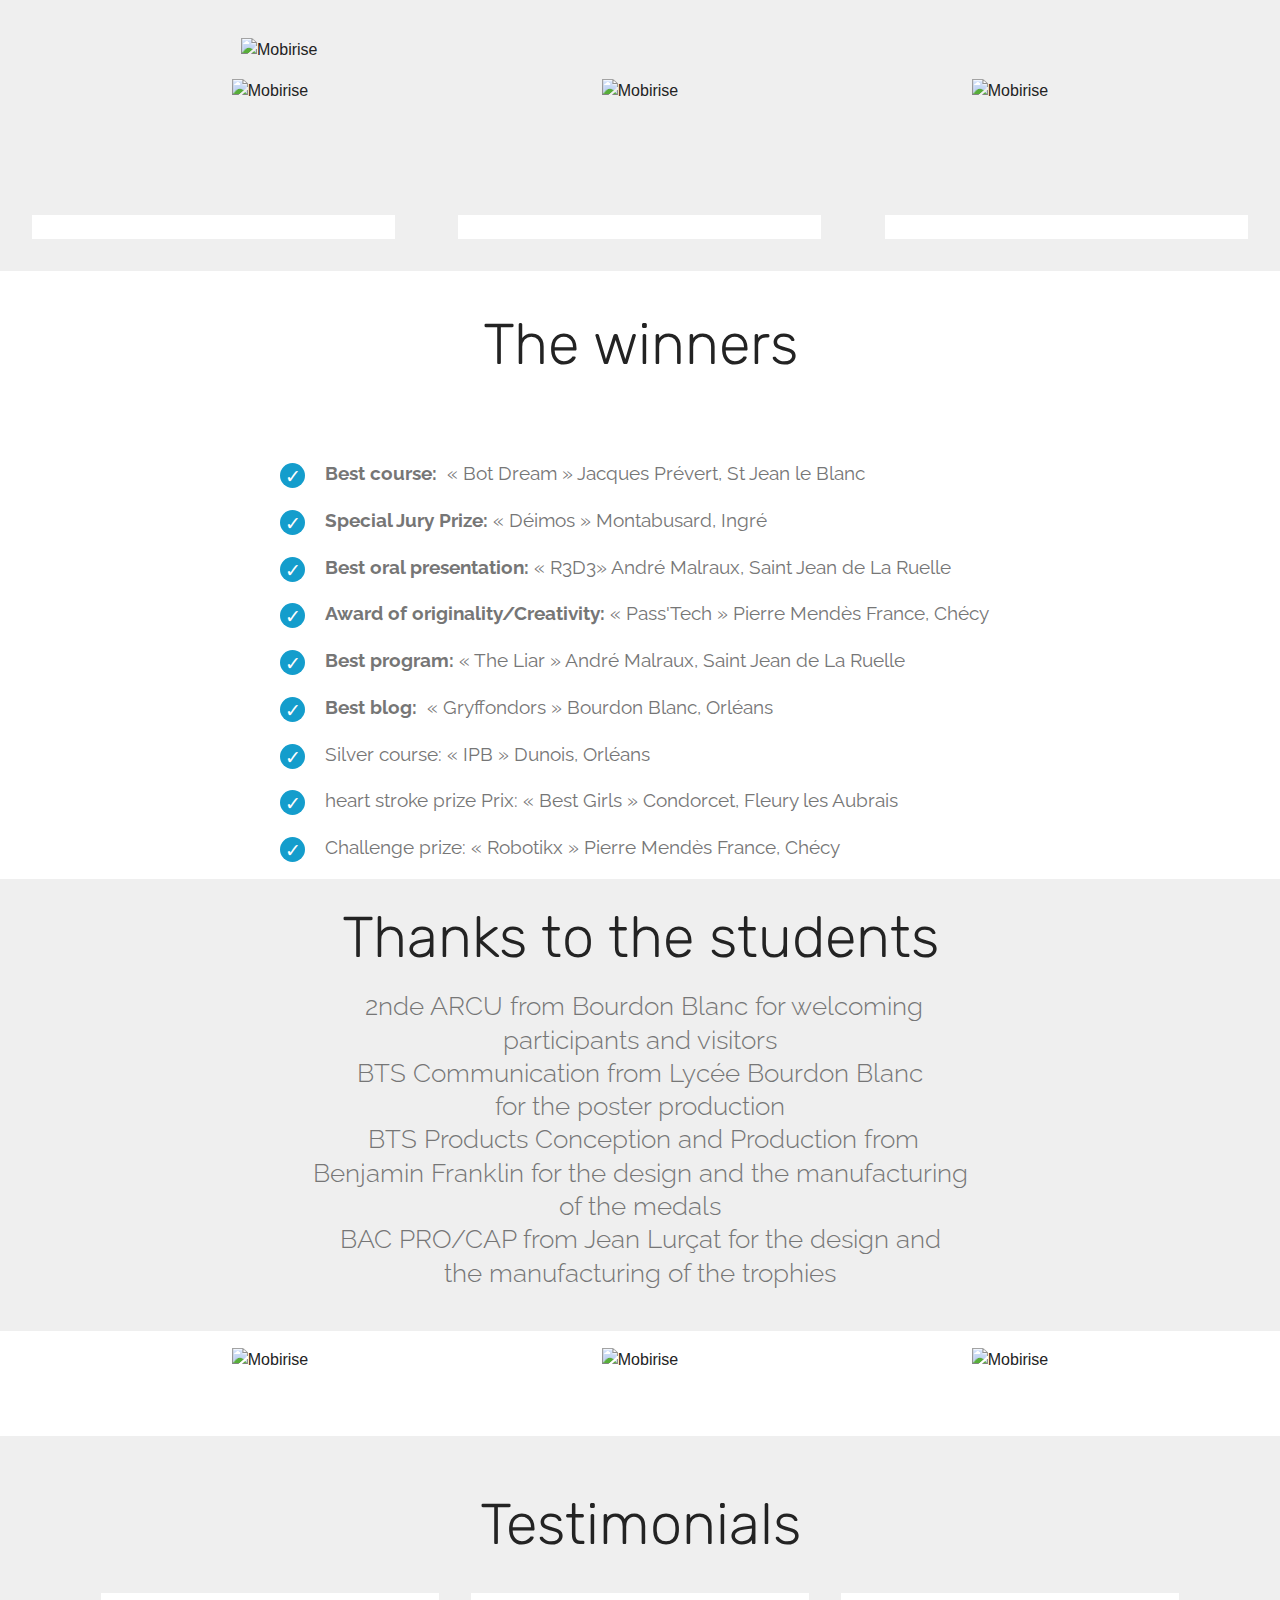
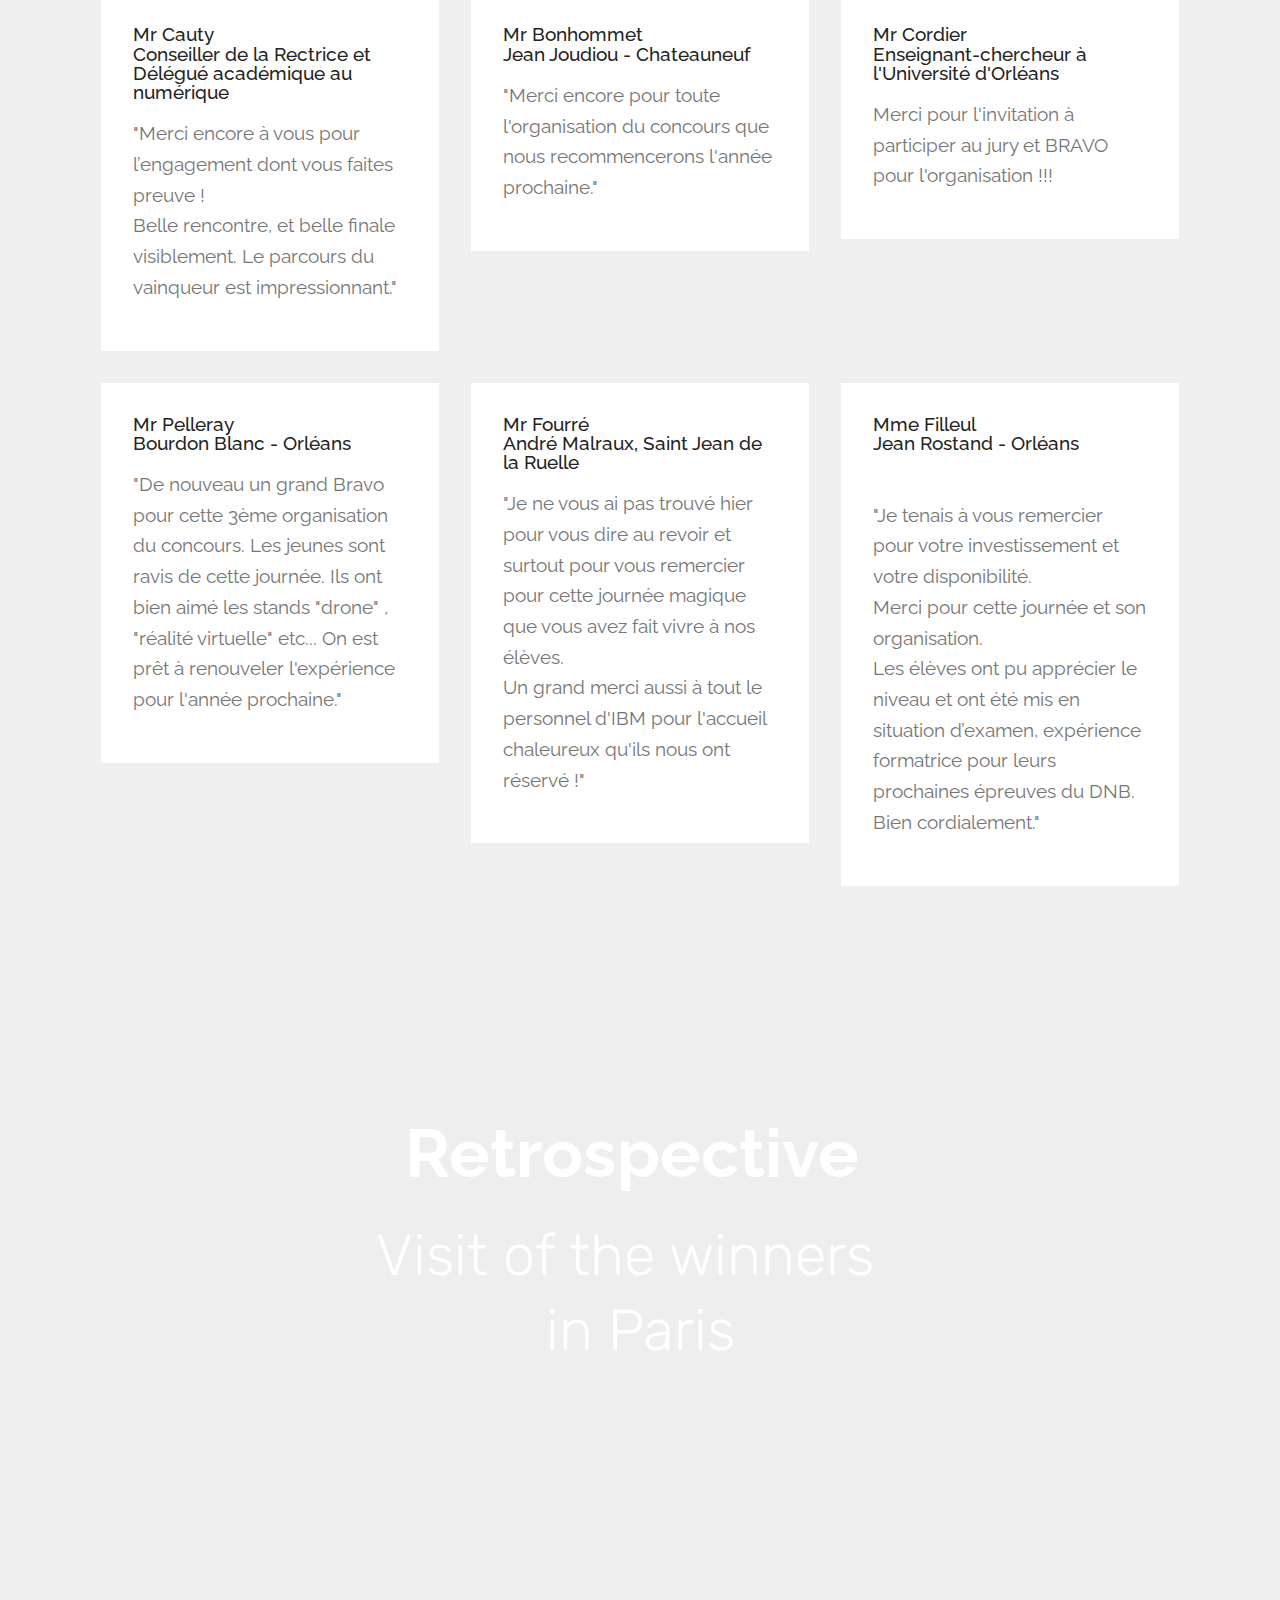
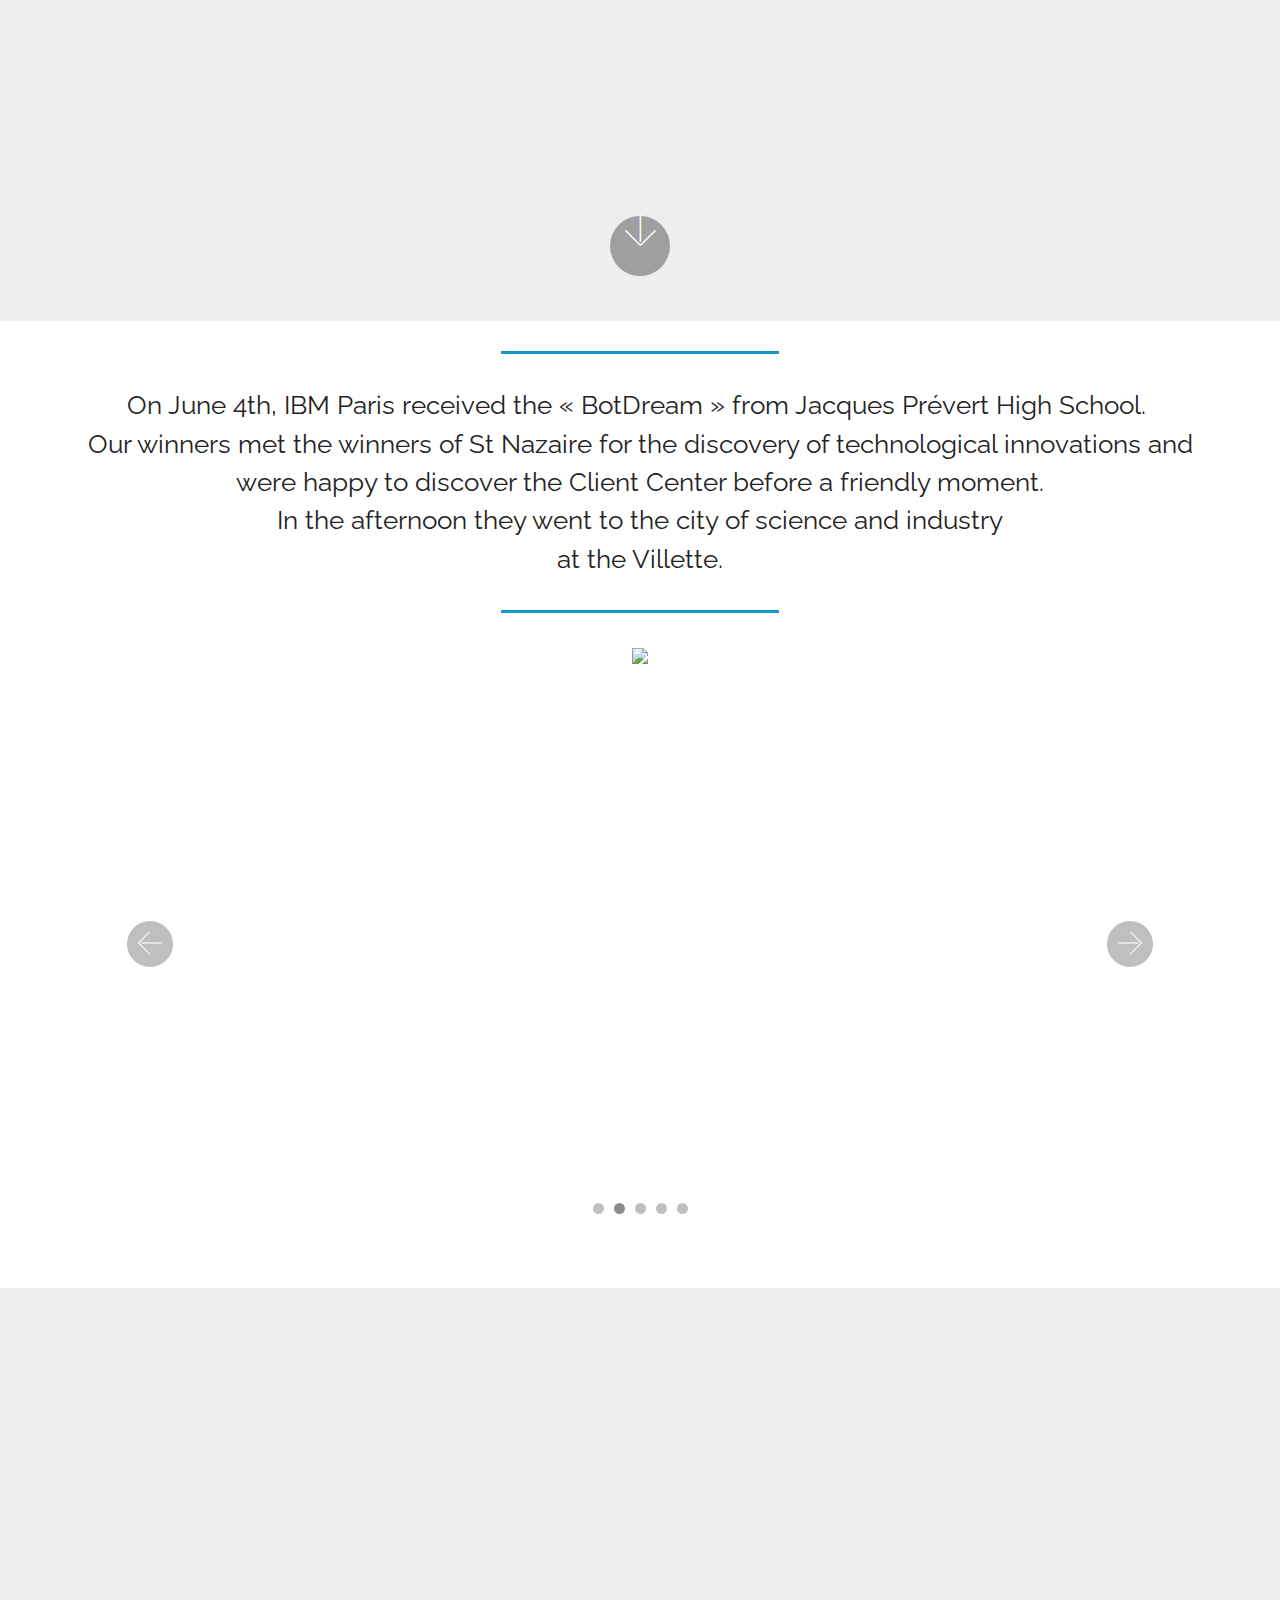
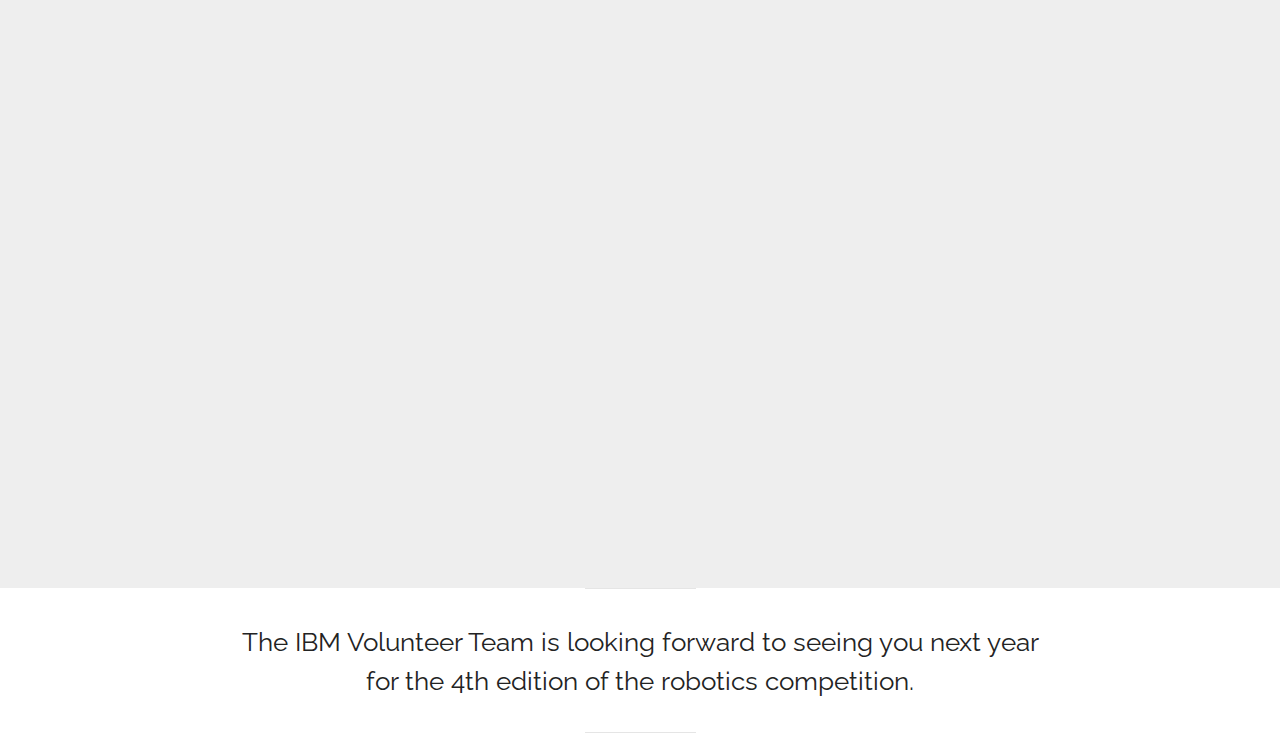
==== commit 538a5a28: "create github pages" ====
--- a/page2.html
+++ b/page2.html
@@ -53,7 +53,7 @@
     </nav>
 </section>
 
-<section class="engine"><a href="https://mobirise.info/p">website templates free download</a></section><section class="header6 cid-rtJDJYymwz mbr-fullscreen mbr-parallax-background" id="header6-9f">
+<section class="engine"><a href="https://mobirise.info/d">website maker</a></section><section class="header6 cid-rtJDJYymwz mbr-fullscreen mbr-parallax-background" id="header6-9f">
 
     
 
--- a/assets/mobirise/css/mbr-additional.css
+++ b/assets/mobirise/css/mbr-additional.css
@@ -29,10 +29,10 @@
 }
 .display-2 {
   font-family: 'Rubik', sans-serif;
-  font-size: 4rem;
+  font-size: 3.6rem;
 }
 .display-2 > .mbr-iconfont {
-  font-size: 6.4rem;
+  font-size: 5.76rem;
 }
 .display-4 {
   font-family: 'Raleway', sans-serif;
@@ -67,9 +67,9 @@
     line-height: calc( 1.4 * (2.1374999999999997rem + (4.25 - 2.1374999999999997) * ((100vw - 20rem) / (48 - 20))));
   }
   .display-2 {
-    font-size: 3.2rem;
-    font-size: calc( 2.05rem + (4 - 2.05) * ((100vw - 20rem) / (48 - 20)));
-    line-height: calc( 1.4 * (2.05rem + (4 - 2.05) * ((100vw - 20rem) / (48 - 20))));
+    font-size: 2.88rem;
+    font-size: calc( 1.91rem + (3.6 - 1.91) * ((100vw - 20rem) / (48 - 20)));
+    line-height: calc( 1.4 * (1.91rem + (3.6 - 1.91) * ((100vw - 20rem) / (48 - 20))));
   }
   .display-4 {
     font-size: 0.8rem;
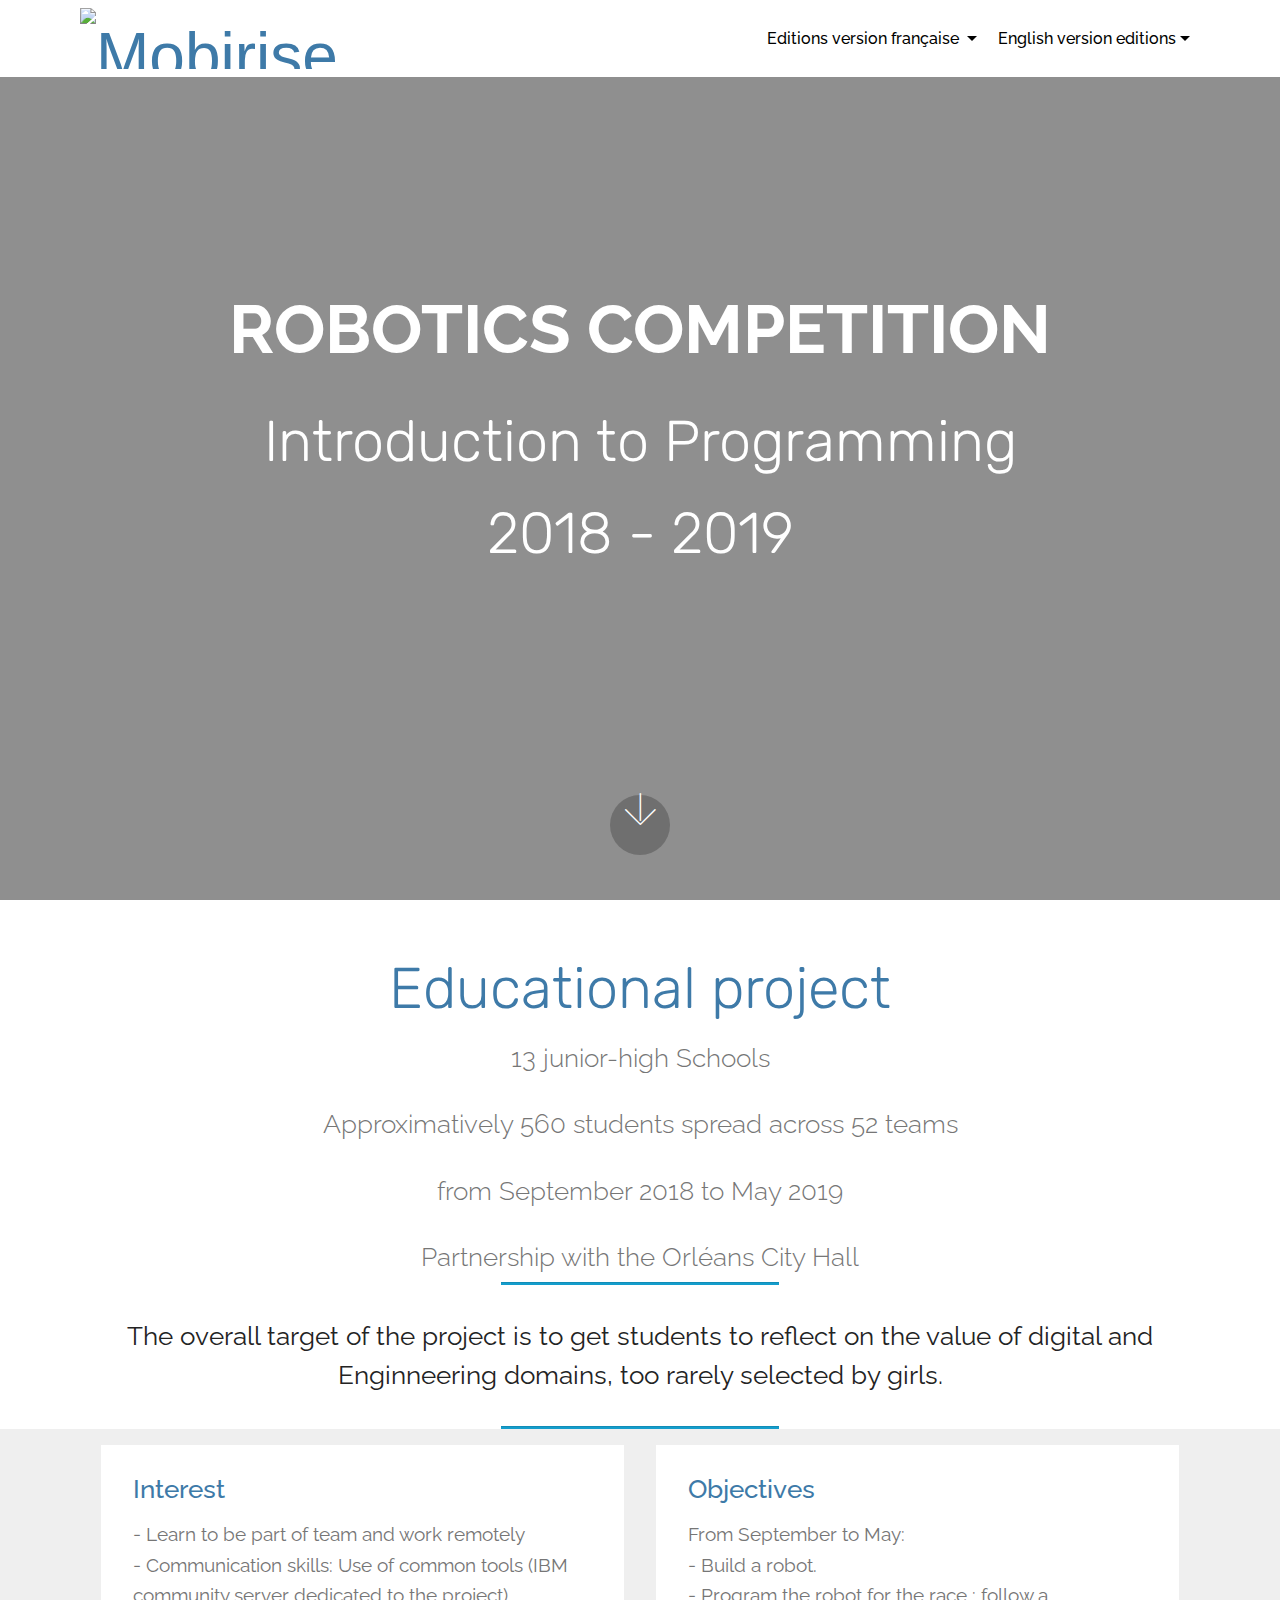
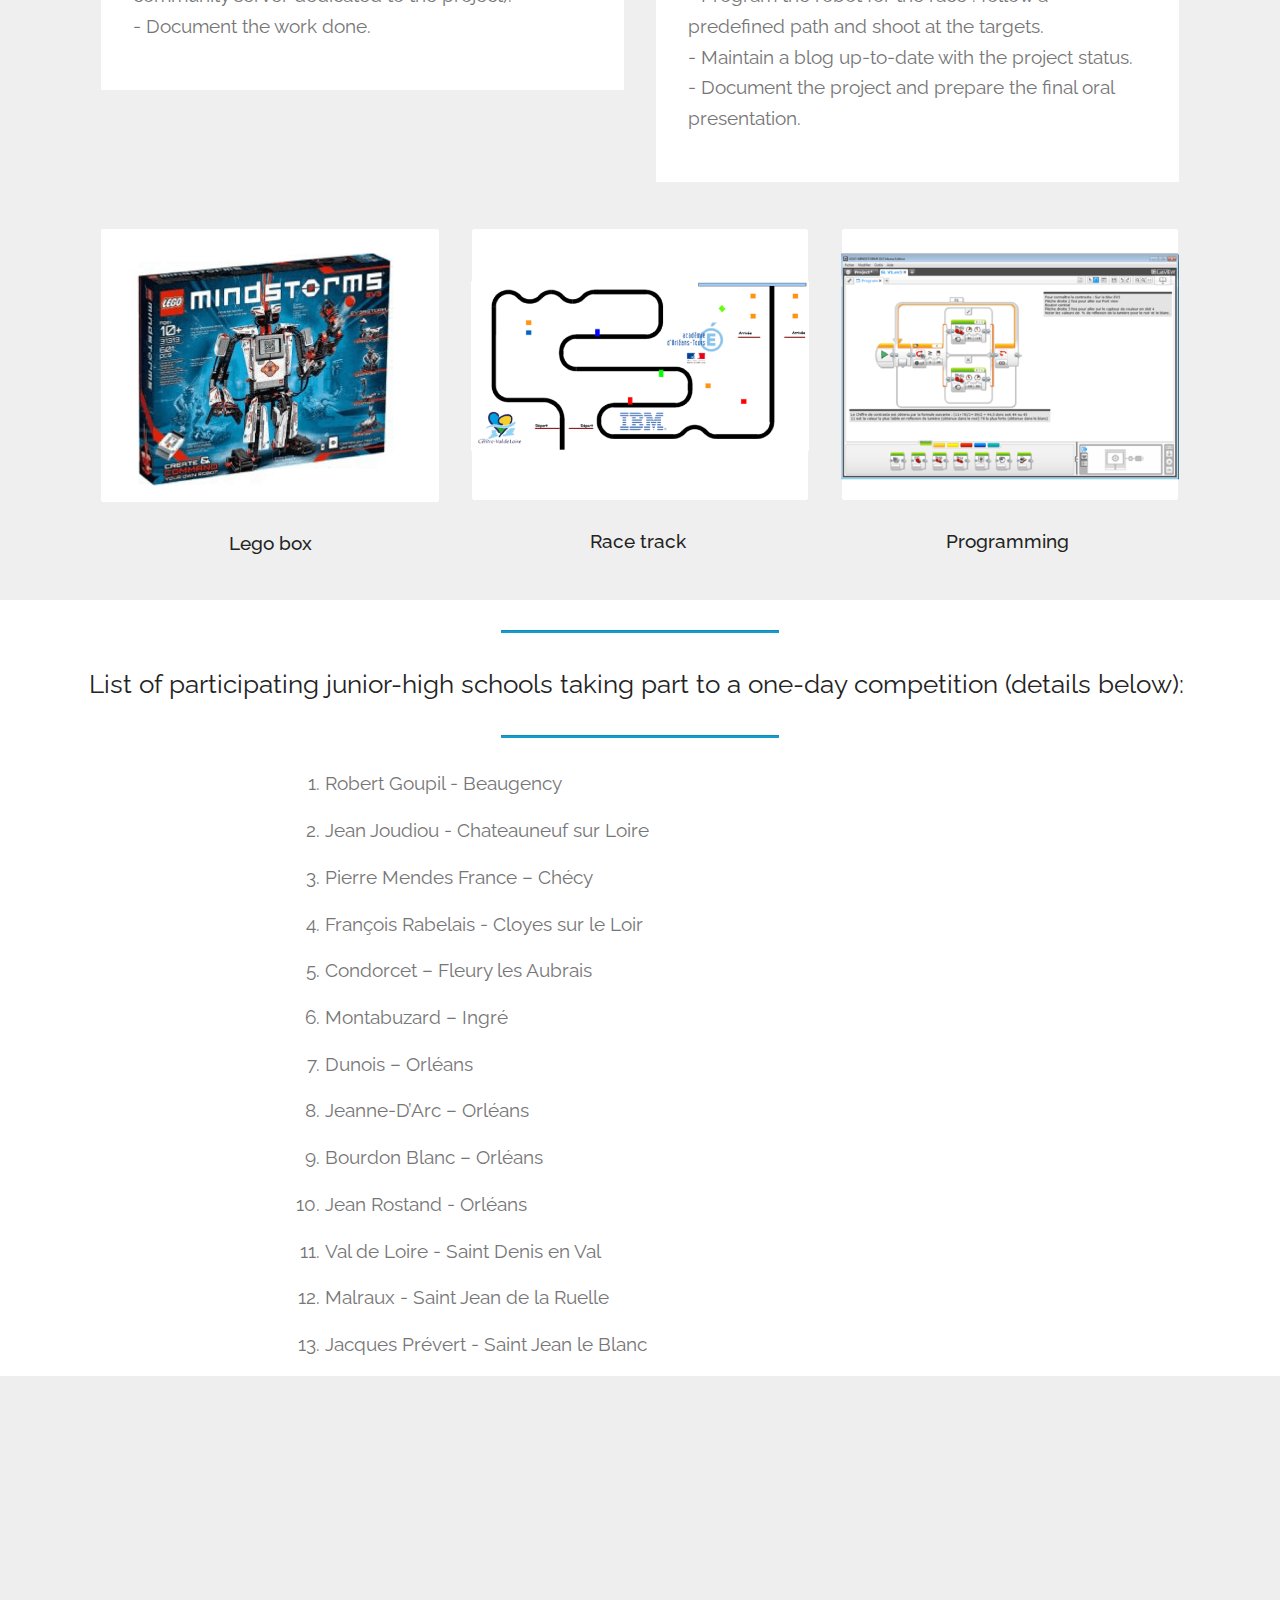
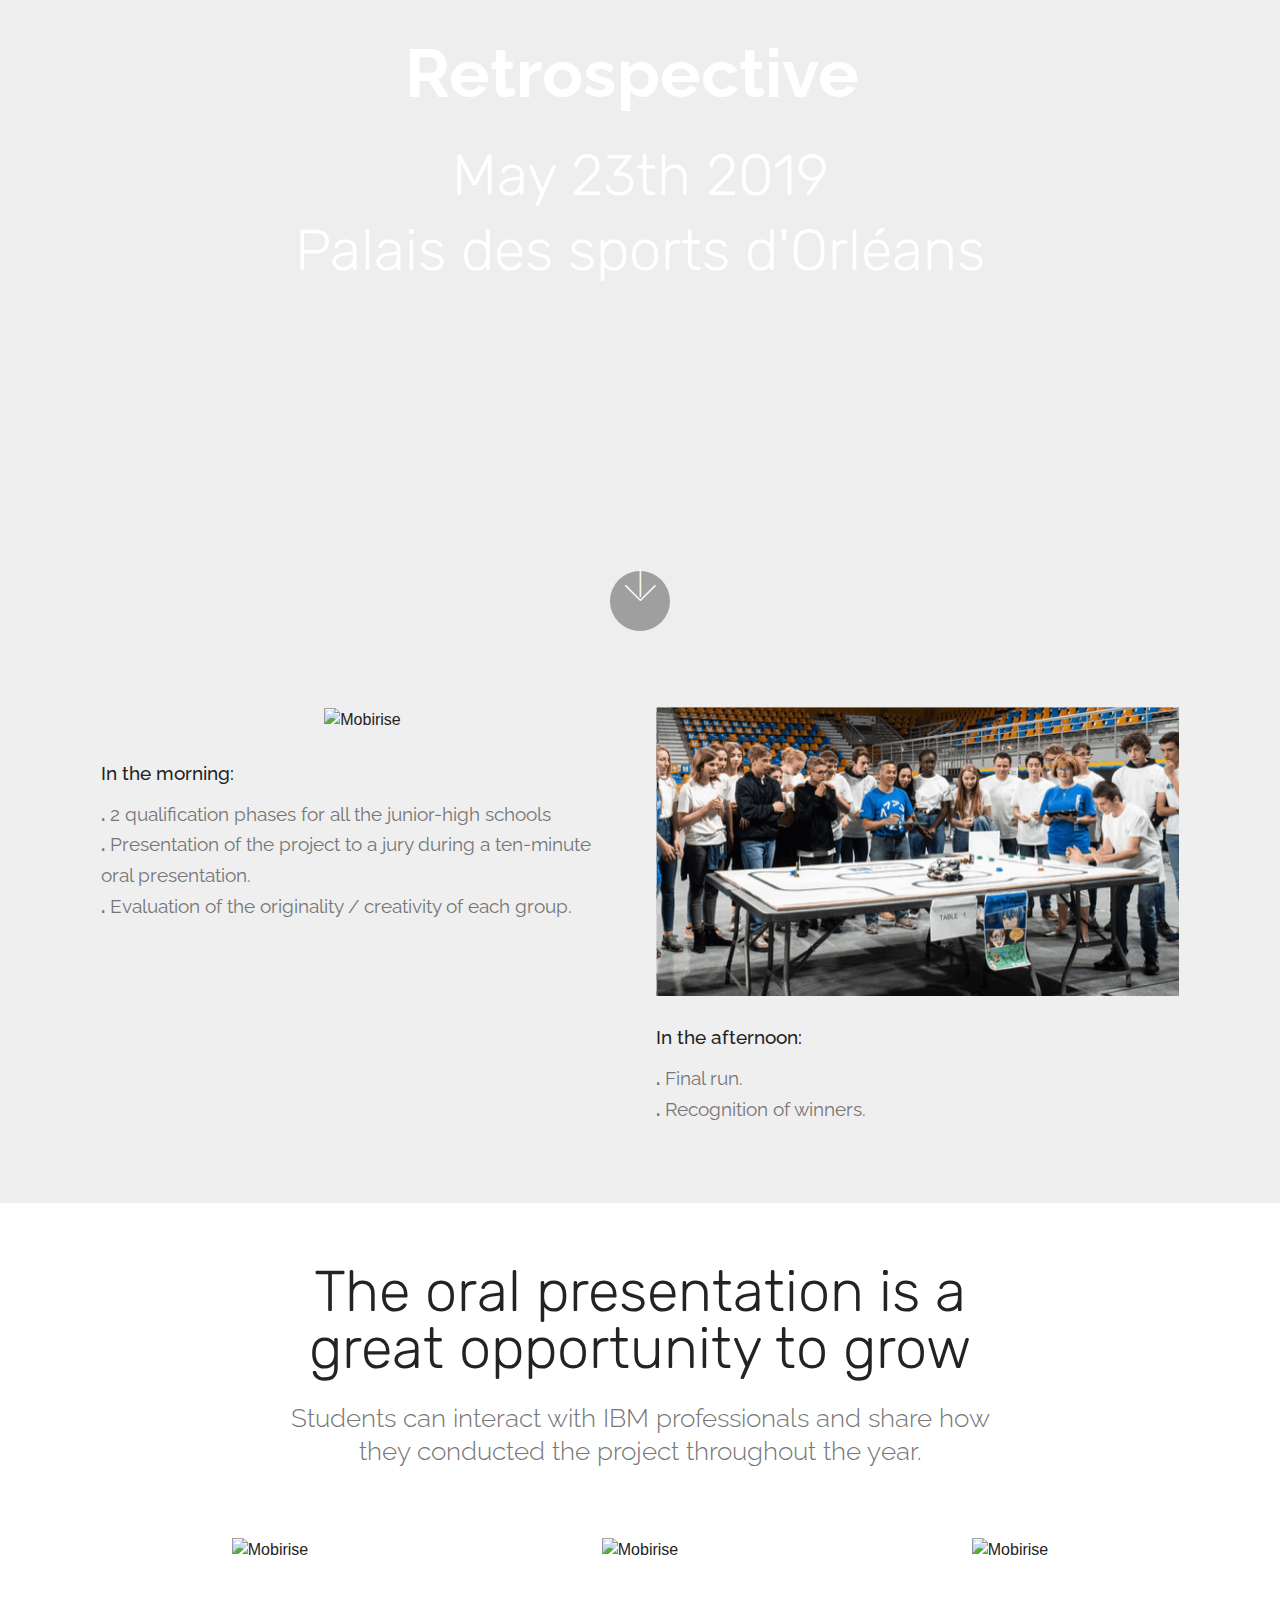
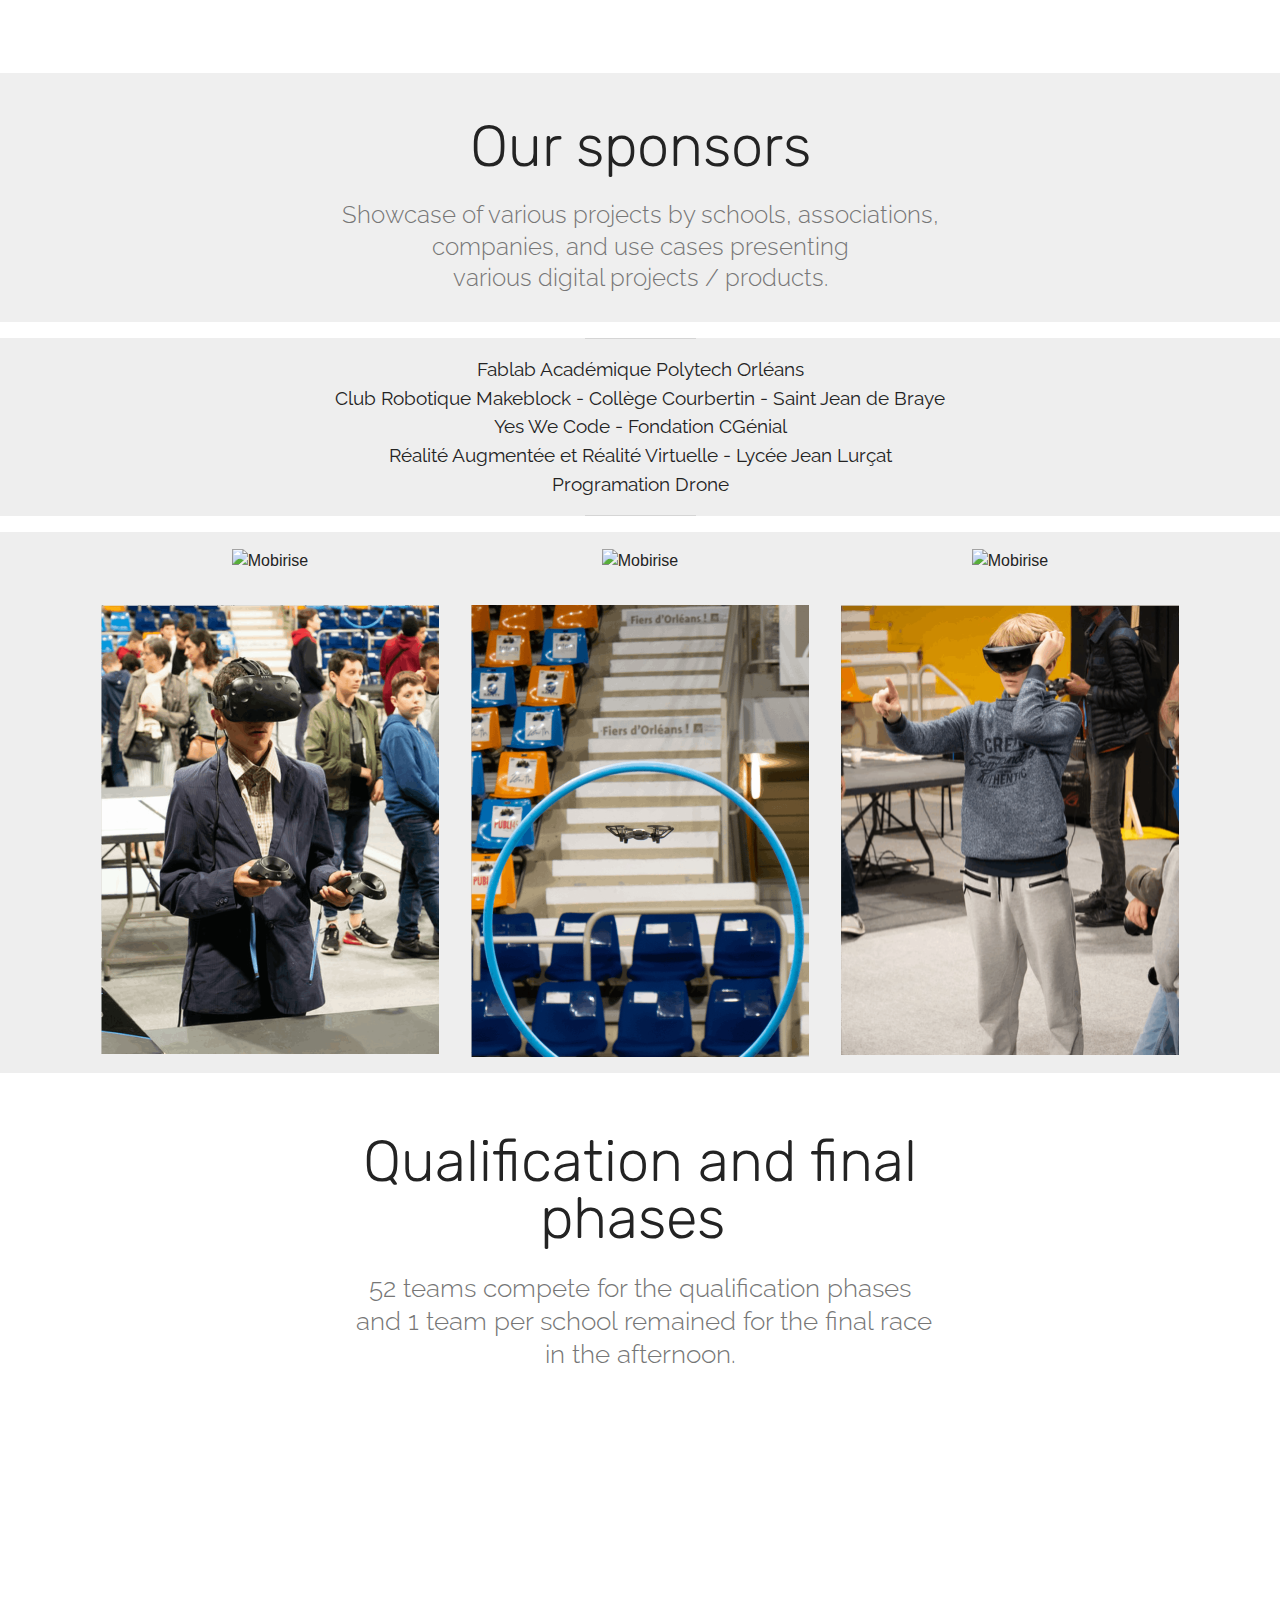
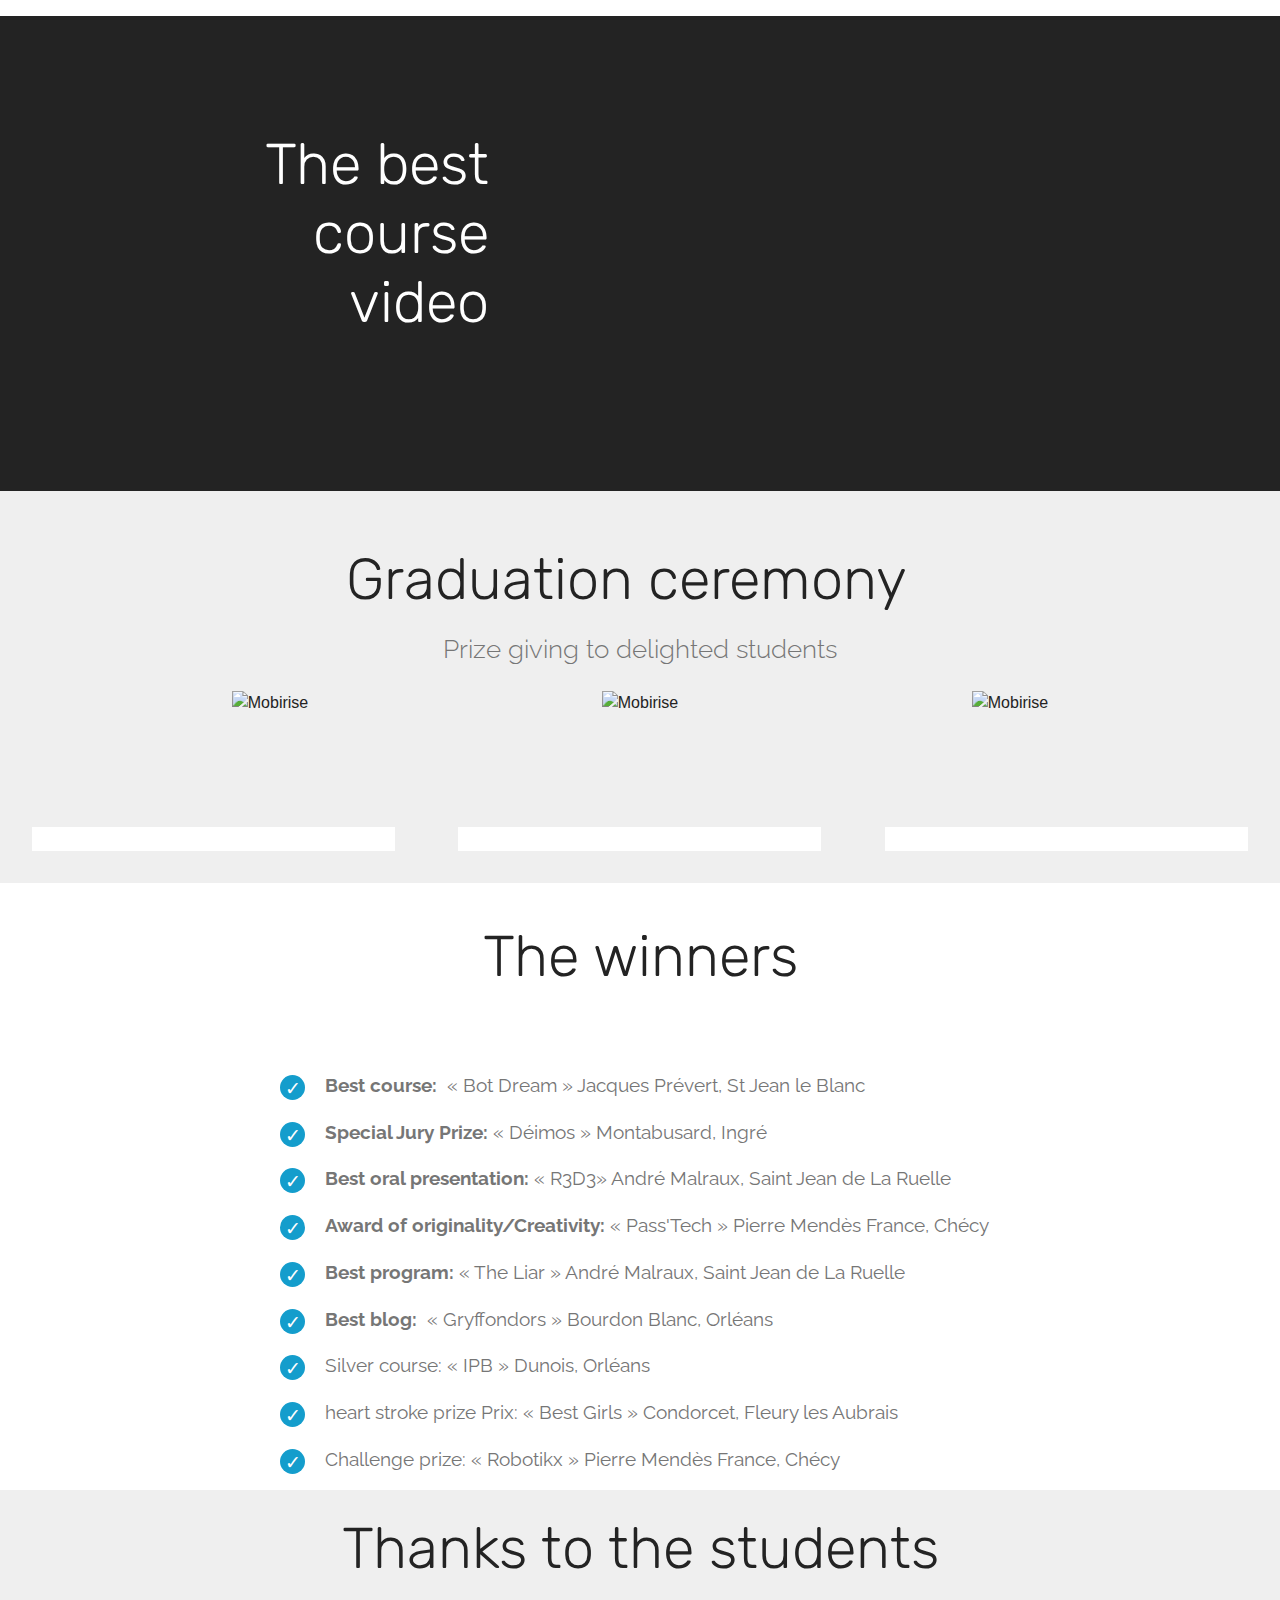
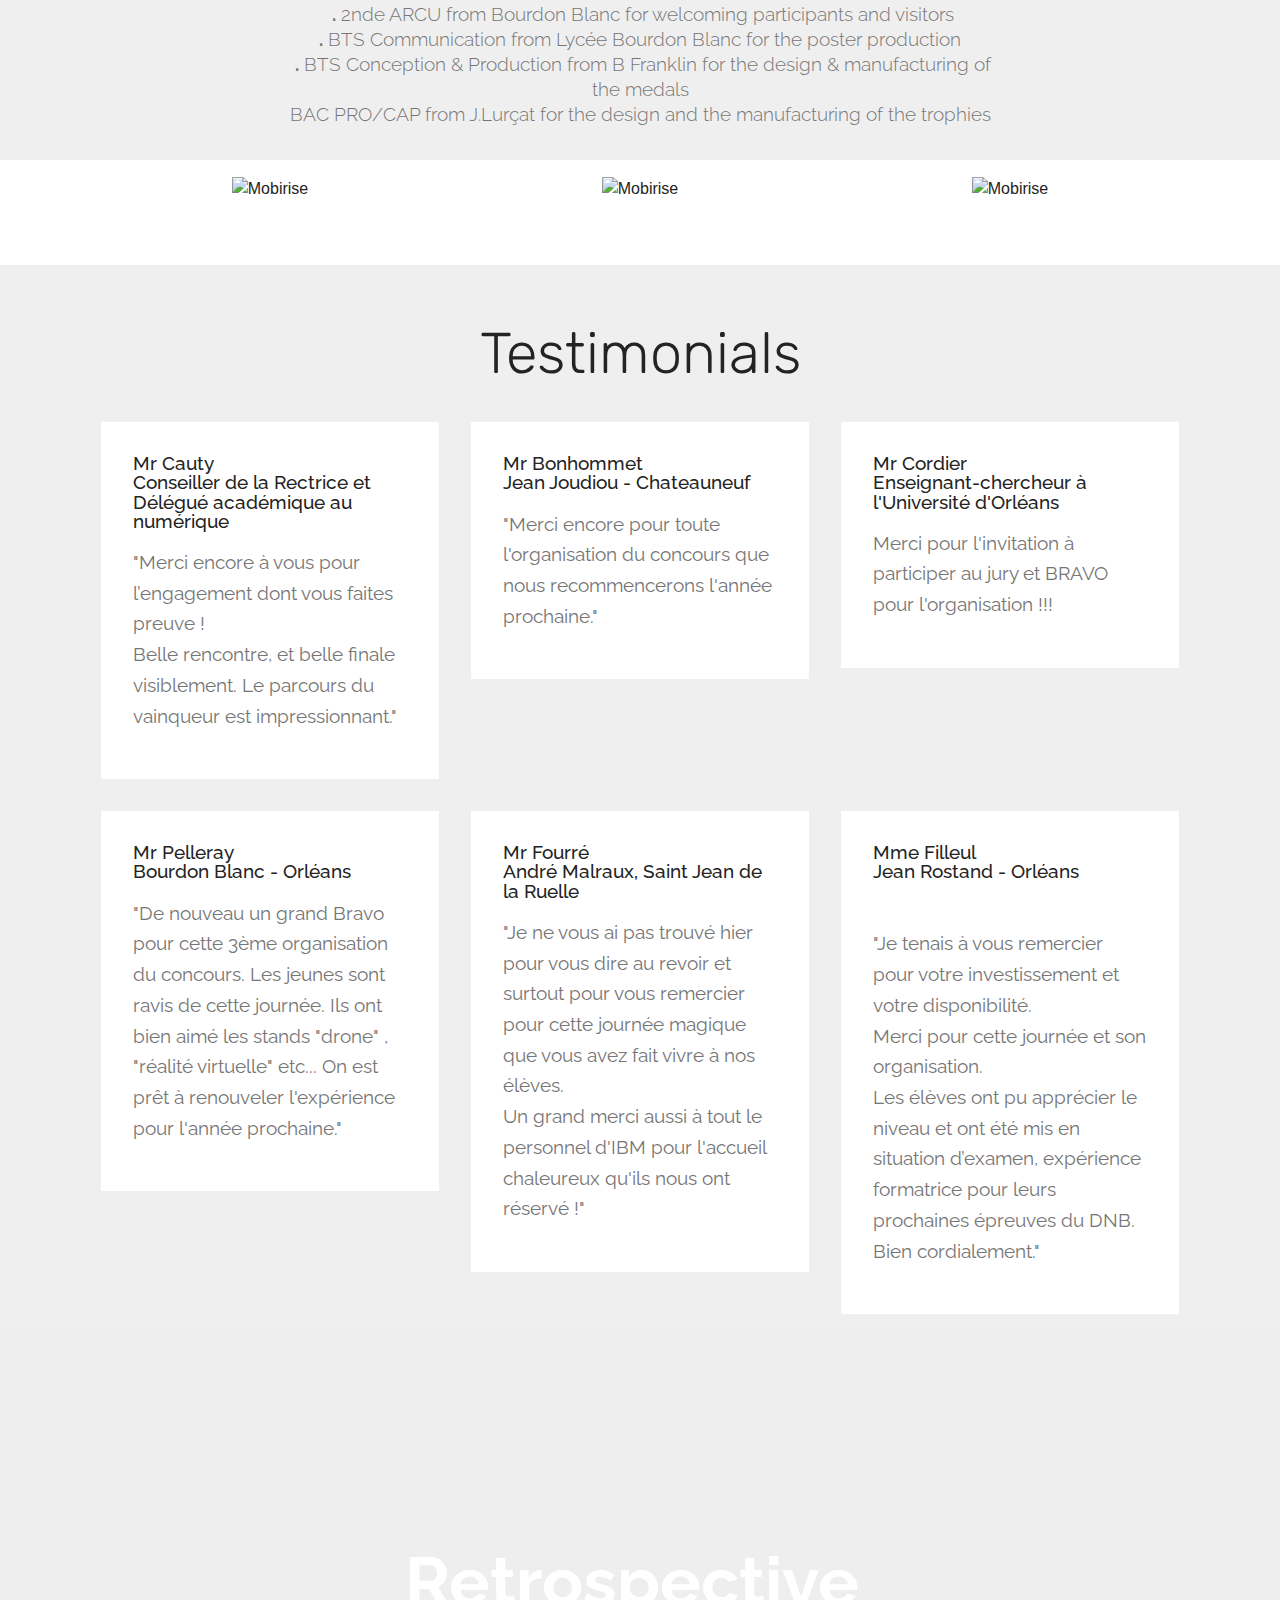
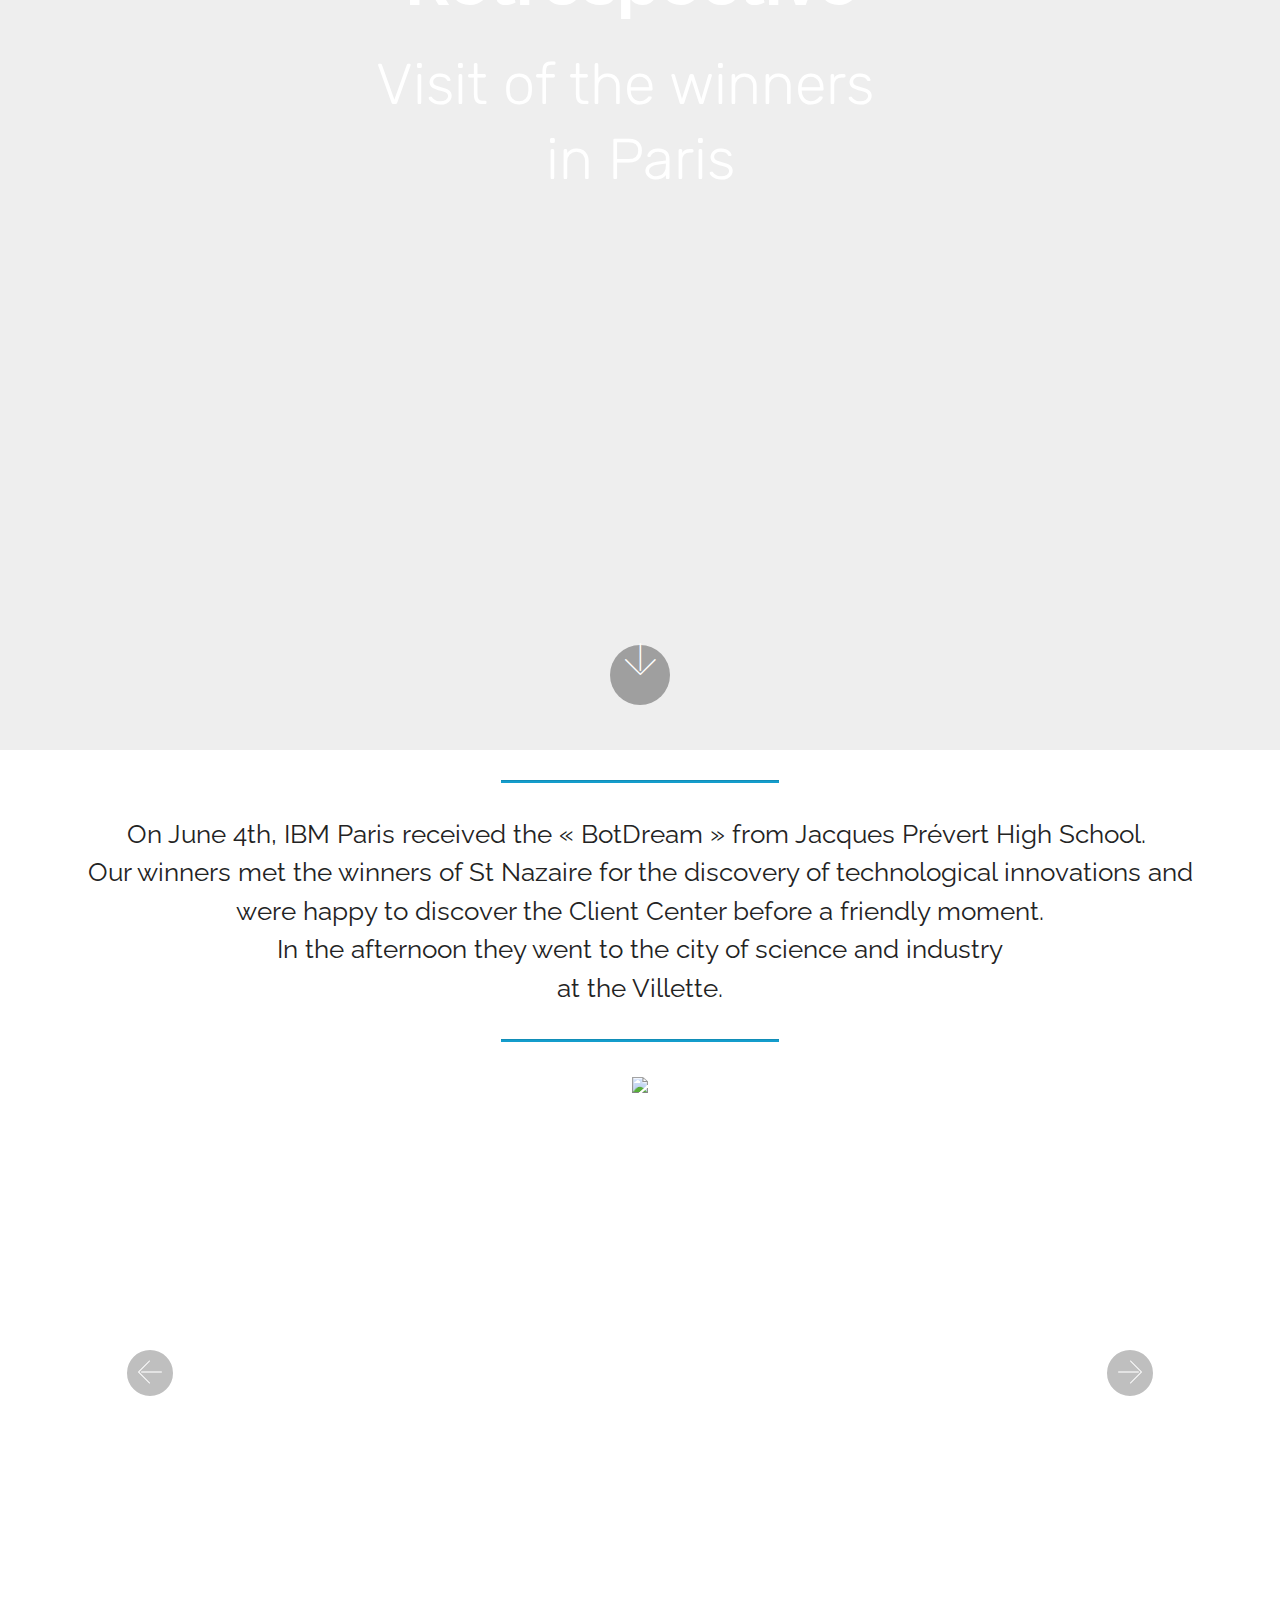
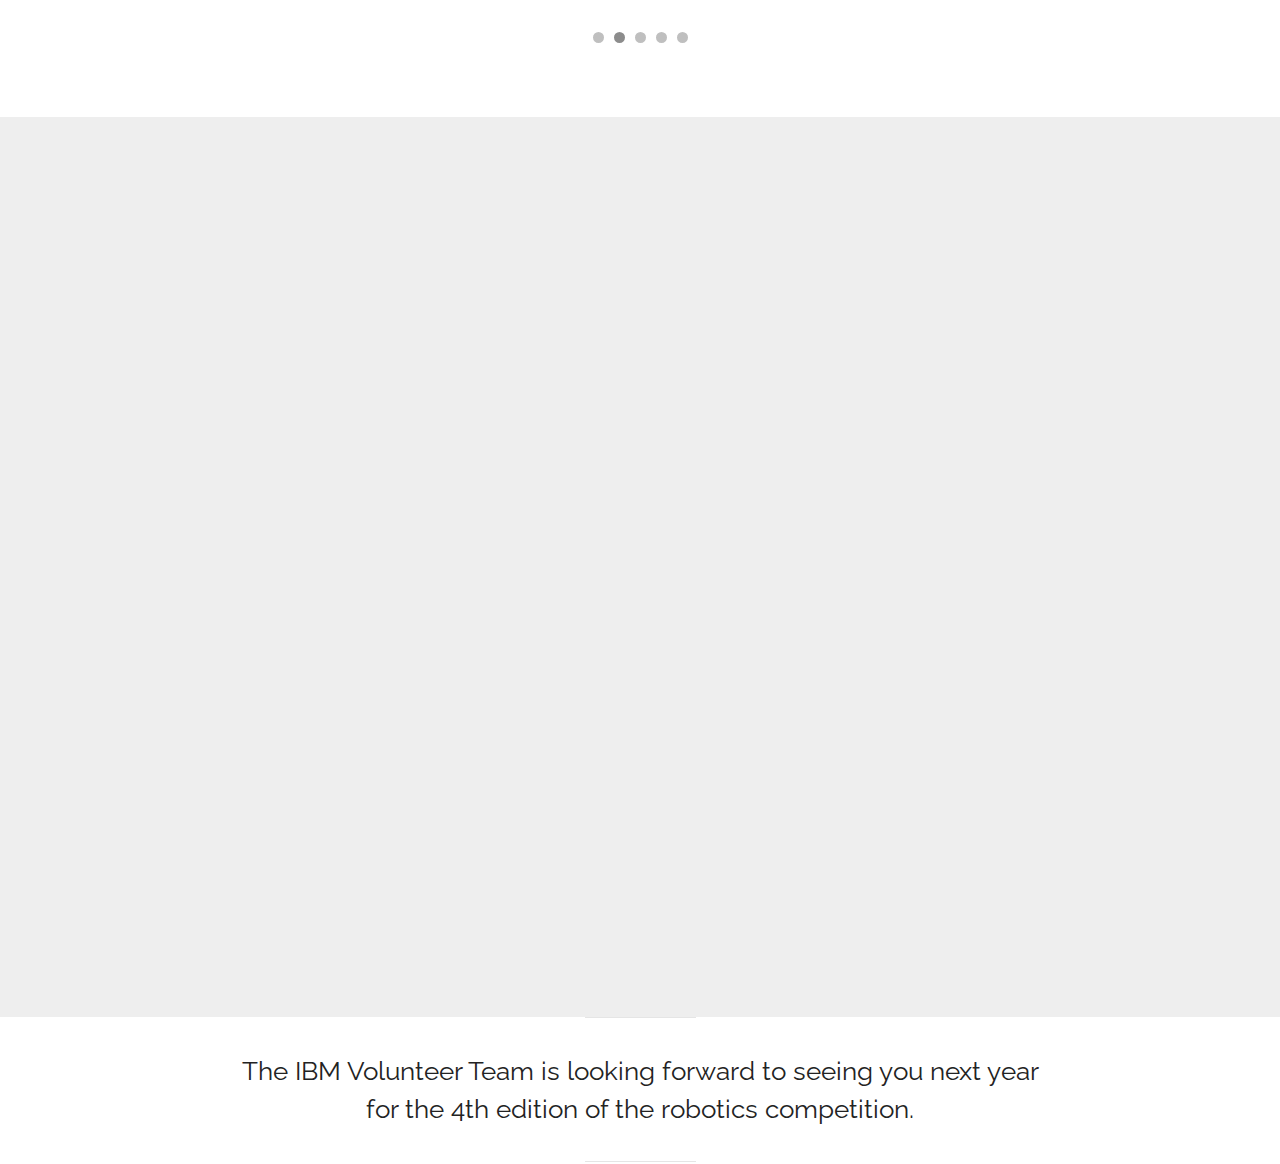
==== commit 203955e9: "create github pages" ====
--- a/page2.html
+++ b/page2.html
@@ -53,7 +53,7 @@
     </nav>
 </section>
 
-<section class="engine"><a href="https://mobirise.info/d">website maker</a></section><section class="header6 cid-rtJDJYymwz mbr-fullscreen mbr-parallax-background" id="header6-9f">
+<section class="engine"><a href="https://mobirise.info/z">best free website templates</a></section><section class="header6 cid-rtJDJYymwz mbr-fullscreen mbr-parallax-background" id="header6-9f">
 
     
 
@@ -252,7 +252,7 @@
                     </div>
                     <div class="card-box">
                         <h4 class="card-title pb-3 mbr-fonts-style display-7">In the morning:</h4>
-                        <p class="mbr-text mbr-fonts-style display-7">2 qualification phases for all the junior-high schools&nbsp;<br>Presentation of the project to a jury during a ten-minute oral presentation.<br>Evaluation of the originality / creativity of each group.<br></p>
+                        <p class="mbr-text mbr-fonts-style display-7"><strong>. </strong>2 qualification phases for all the junior-high schools&nbsp;<br><strong>. </strong>Presentation of the project to a jury during a ten-minute oral presentation.<br><strong>.</strong> Evaluation of the originality / creativity of each group.<br></p>
                     </div>
                 </div>
             </div>
@@ -260,11 +260,11 @@
             <div class="card p-3 col-12 col-md-6">
                 <div class="card-wrapper">
                     <div class="card-img">
-                        <img src="assets/images/47937508066-44ee78e5c8-z-1-640x360.jpg" alt="Mobirise" title="">
+                        <img src="assets/images/apres-midi-1046x579.png" alt="Mobirise" title="">
                     </div>
                     <div class="card-box ">
                         <h4 class="card-title pb-3 mbr-fonts-style display-7">In the afternoon:&nbsp;</h4>
-                        <p class="mbr-text mbr-fonts-style display-7">Final run.<br>Recognition of winners.<br><br></p>
+                        <p class="mbr-text mbr-fonts-style display-7"><strong>.</strong> Final run.<br><strong>.</strong> Recognition of winners.<br><br></p>
                     </div>
                 </div>
             </div>
@@ -349,37 +349,50 @@
         <div class="media-container-row">
             <div class="title col-12 col-md-8">
                 <h2 class="align-center pb-3 mbr-fonts-style display-2">Our sponsors</h2>
-                <h3 class="mbr-section-subtitle align-center mbr-light mbr-fonts-style display-7"><div><span style="font-size: 24px;">Showcase of various projects by schools, associations, companies, and use cases presenting</span></div><div><span style="font-size: 24px;">various digital projects / products.</span></div><div><span style="font-size: 24px;"><br></span></div><div><span style="font-size: 24px;">Domains :</span></div><div><span style="font-size: 24px;">&nbsp; Coding</span></div><div><span style="font-size: 24px;">Virtual Reality,</span></div><div><span style="font-size: 24px;">Robotics</span></div><div><span style="font-size: 24px;">Drones</span></div></h3>
-                
-            </div>
-        </div>
-    </div>
-</section>
-
-<section class="features2 cid-rtL6T5Mxf0" id="features2-af">
-
-    
-
-    
-    
-    <div class="container">
-        <div class="media-container-row">
-            <div class="card p-3 col-12 col-md-6 col-lg-3">
-                <div class="card-wrapper">
-                    <div class="card-img">
-                        <img src="assets/images/yes-492x645.png" alt="Mobirise" title="">
-                    </div>
-                    <div class="card-box">
-                        
-                        
-                    </div>
-                </div>
-            </div>
-
-            <div class="card p-3 col-12 col-md-6 col-lg-3">
-                <div class="card-wrapper">
-                    <div class="card-img">
-                        <img src="assets/images/realite4-492x656.png" alt="Mobirise" title="">
+                <h3 class="mbr-section-subtitle align-center mbr-light mbr-fonts-style display-4"><div><span style="font-size: 24px;">Showcase of various projects by schools, associations, companies, and use cases presenting</span></div><div><span style="font-size: 24px;">various digital projects / products.</span></div><div><br></div></h3>
+                
+            </div>
+        </div>
+    </div>
+</section>
+
+<section class="mbr-section article content9 cid-rEcDCqmBQJ" id="content9-b0">
+    
+     
+
+    <div class="container">
+        <div class="inner-container" style="width: 100%;">
+            <hr class="line" style="width: 10%;">
+            <div class="section-text align-center mbr-fonts-style display-7">Fablab Académique Polytech Orléans<div>Club Robotique Makeblock - Collège Courbertin - Saint Jean de Braye</div><div>Yes We Code - Fondation CGénial</div><div>Réalité Augmentée et Réalité Virtuelle - Lycée Jean Lurçat</div><div>Programation Drone<br></div></div>
+            <hr class="line" style="width: 10%;">
+        </div>
+        </div>
+</section>
+
+<section class="features2 cid-rEcBNCbNZQ" id="features2-ax">
+
+    
+
+    
+    
+    <div class="container">
+        <div class="media-container-row">
+            <div class="card p-3 col-12 col-md-6 col-lg-4">
+                <div class="card-wrapper">
+                    <div class="card-img">
+                        <img src="assets/images/47937562648-aab5d9370c-z-1-640x427.jpg" alt="Mobirise" title="">
+                    </div>
+                    <div class="card-box">
+                        
+                        
+                    </div>
+                </div>
+            </div>
+
+            <div class="card p-3 col-12 col-md-6 col-lg-4">
+                <div class="card-wrapper">
+                    <div class="card-img">
+                        <img src="assets/images/47937518168-702dbc1395-z-640x427.jpg" alt="Mobirise" title="">
                     </div>
                     <div class="card-box ">
                         
@@ -388,29 +401,68 @@
                 </div>
             </div>
 
-            <div class="card p-3 col-12 col-md-6 col-lg-3">
-                <div class="card-wrapper">
-                    <div class="card-img">
-                        <img src="assets/images/programming-492x647.png" alt="Mobirise" title="">
-                    </div>
-                    <div class="card-box">
-                        
-                        
-                    </div>
-                </div>
-            </div>
-
-            <div class="card p-3 col-12 col-md-6 col-lg-3">
-                <div class="card-wrapper">
-                    <div class="card-img">
-                        <img src="assets/images/realite2-492x654.png" alt="Mobirise" title="">
-                    </div>
-                    <div class="card-box">
-                        
-                        
-                    </div>
-                </div>
-            </div>
+            <div class="card p-3 col-12 col-md-6 col-lg-4">
+                <div class="card-wrapper">
+                    <div class="card-img">
+                        <img src="assets/images/yes-we-code-676x451.png" alt="Mobirise" title="">
+                    </div>
+                    <div class="card-box">
+                        
+                        
+                    </div>
+                </div>
+            </div>
+
+            
+        </div>
+    </div>
+</section>
+
+<section class="features2 cid-rEcBOQRlf2" id="features2-ay">
+
+    
+
+    
+    
+    <div class="container">
+        <div class="media-container-row">
+            <div class="card p-3 col-12 col-md-6 col-lg-4">
+                <div class="card-wrapper">
+                    <div class="card-img">
+                        <img src="assets/images/realite2-676x898.png" alt="Mobirise" title="">
+                    </div>
+                    <div class="card-box">
+                        
+                        
+                    </div>
+                </div>
+            </div>
+
+            <div class="card p-3 col-12 col-md-6 col-lg-4">
+                <div class="card-wrapper">
+                    <div class="card-img">
+                        <img src="assets/images/drone-676x904.png" alt="Mobirise" title="">
+                    </div>
+                    <div class="card-box ">
+                        
+                        
+                    </div>
+                </div>
+            </div>
+
+            <div class="card p-3 col-12 col-md-6 col-lg-4">
+                <div class="card-wrapper">
+                    <div class="card-img">
+                        <img src="assets/images/realite4-676x901.png" alt="Mobirise" title="">
+                    </div>
+                    <div class="card-box">
+                        
+                        
+                    </div>
+                </div>
+            </div>
+
+            
         </div>
     </div>
 </section>
@@ -478,29 +530,6 @@
     </div>
 </section>
 
-<section class="header4 cid-rtL6YHseEl" id="header4-ag">
-
-    
-
-    
-
-    <div class="container">
-        <div class="row justify-content-md-center">
-            <div class="media-content col-md-10">
-                
-                
-                <div class="mbr-text align-center mbr-white pb-3">
-                    
-                </div>
-                
-            </div>
-            <div class="mbr-figure pt-5">
-                <img src="assets/images/capture-decran-2019-06-18-a-16.58.21-684x267.png" alt="Mobirise" title="" style="width: 70%;">
-            </div>
-        </div>
-    </div>
-</section>
-
 <section class="features2 cid-rtJDK8sZTo" id="features2-9w">
 
     
@@ -597,7 +626,7 @@
         <div class="media-container-row">
             <div class="title col-12 col-md-8">
                 <h2 class="align-center pb-3 mbr-fonts-style display-2">Thanks to the students<br></h2>
-                <h3 class="mbr-section-subtitle align-center mbr-light mbr-fonts-style display-5">&nbsp;2nde ARCU from Bourdon Blanc for welcoming <br>participants and visitors<br>BTS Communication from Lycée Bourdon Blanc <br>for the poster production<br>&nbsp;BTS Products Conception and Production from <br>Benjamin Franklin&nbsp;for the design and the manufacturing <br>of the medals<br>BAC PRO/CAP from Jean Lurçat for the design and <br>the manufacturing of the trophies<div><br></div></h3>
+                <h3 class="mbr-section-subtitle align-center mbr-light mbr-fonts-style display-7"><strong>&nbsp;.</strong> 2nde ARCU from Bourdon Blanc for welcoming participants and visitors<br><strong>.</strong> BTS Communication from Lycée Bourdon Blanc for the poster production<br><strong>&nbsp;.</strong> BTS Conception &amp; Production from B Franklin&nbsp;for the design &amp; manufacturing of the medals<br>BAC PRO/CAP from J.Lurçat for the design and the manufacturing of the trophies<div><br></div></h3>
                 
             </div>
         </div>
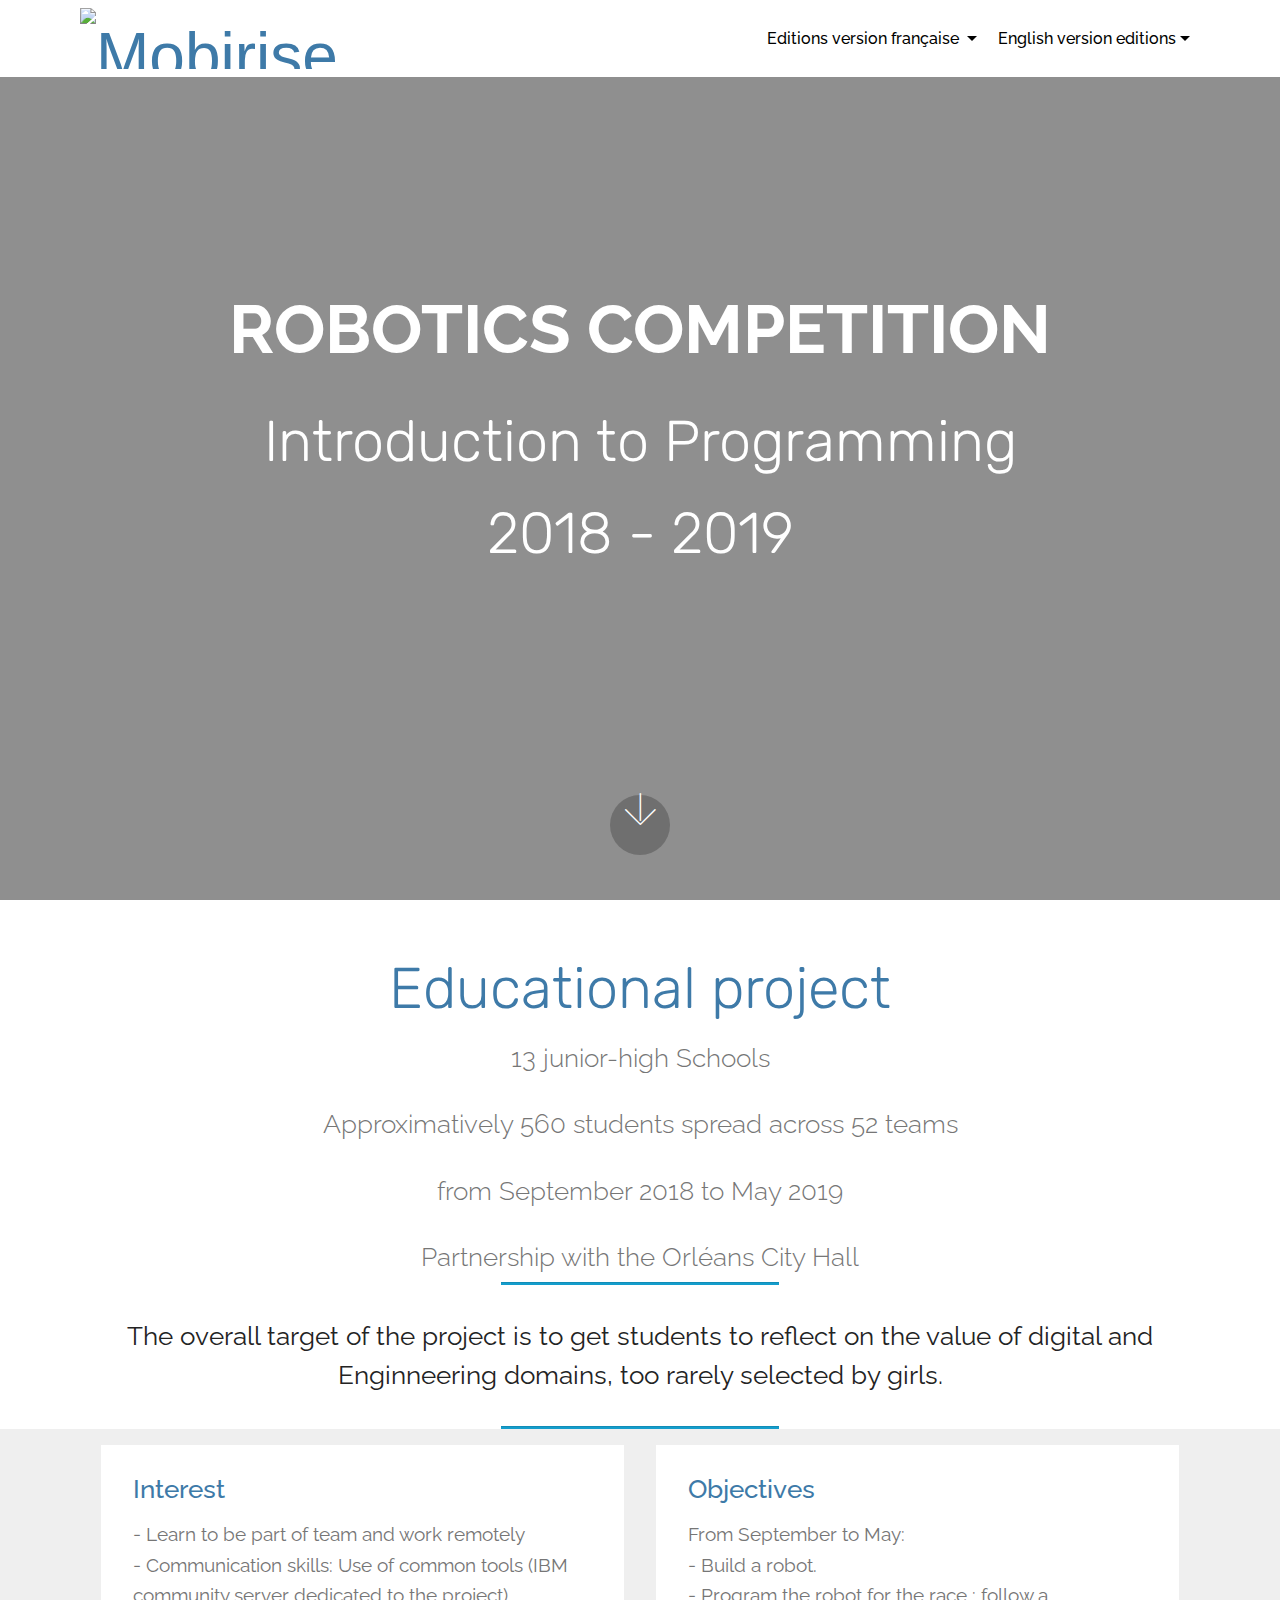
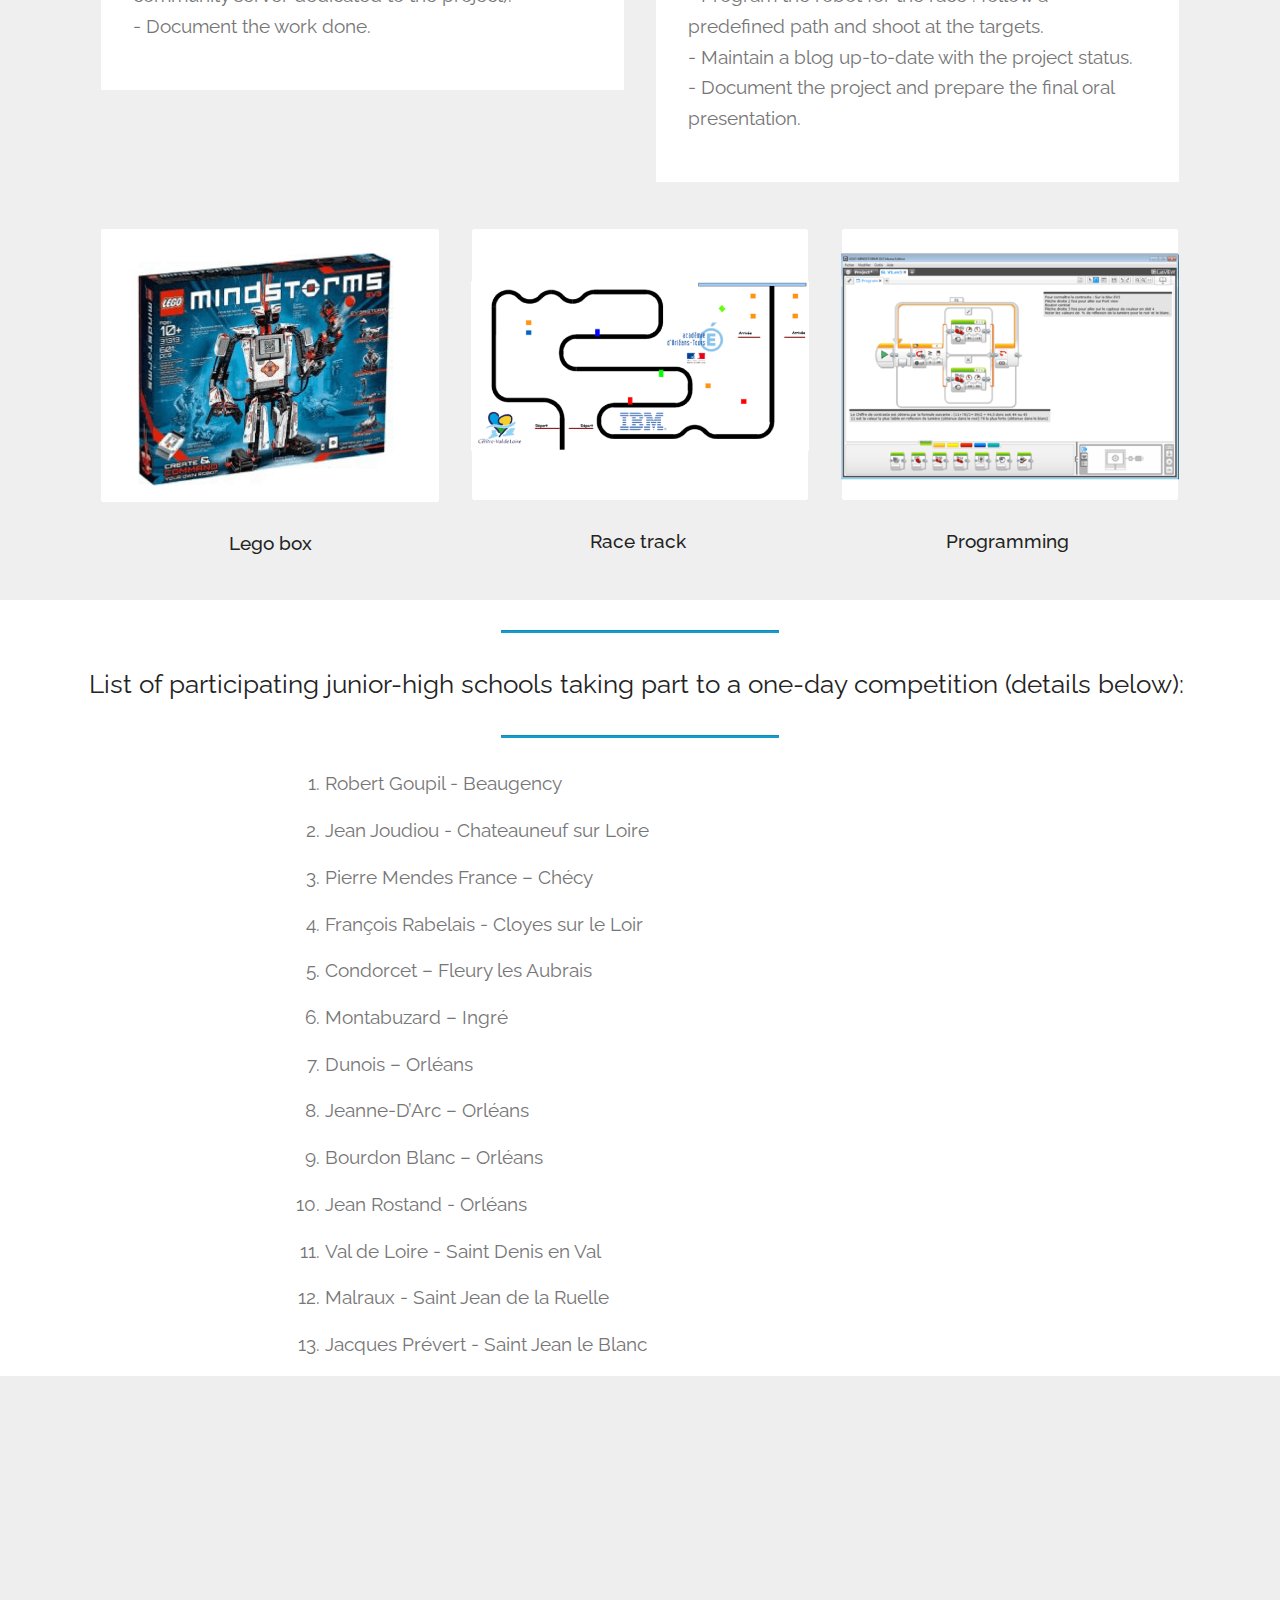
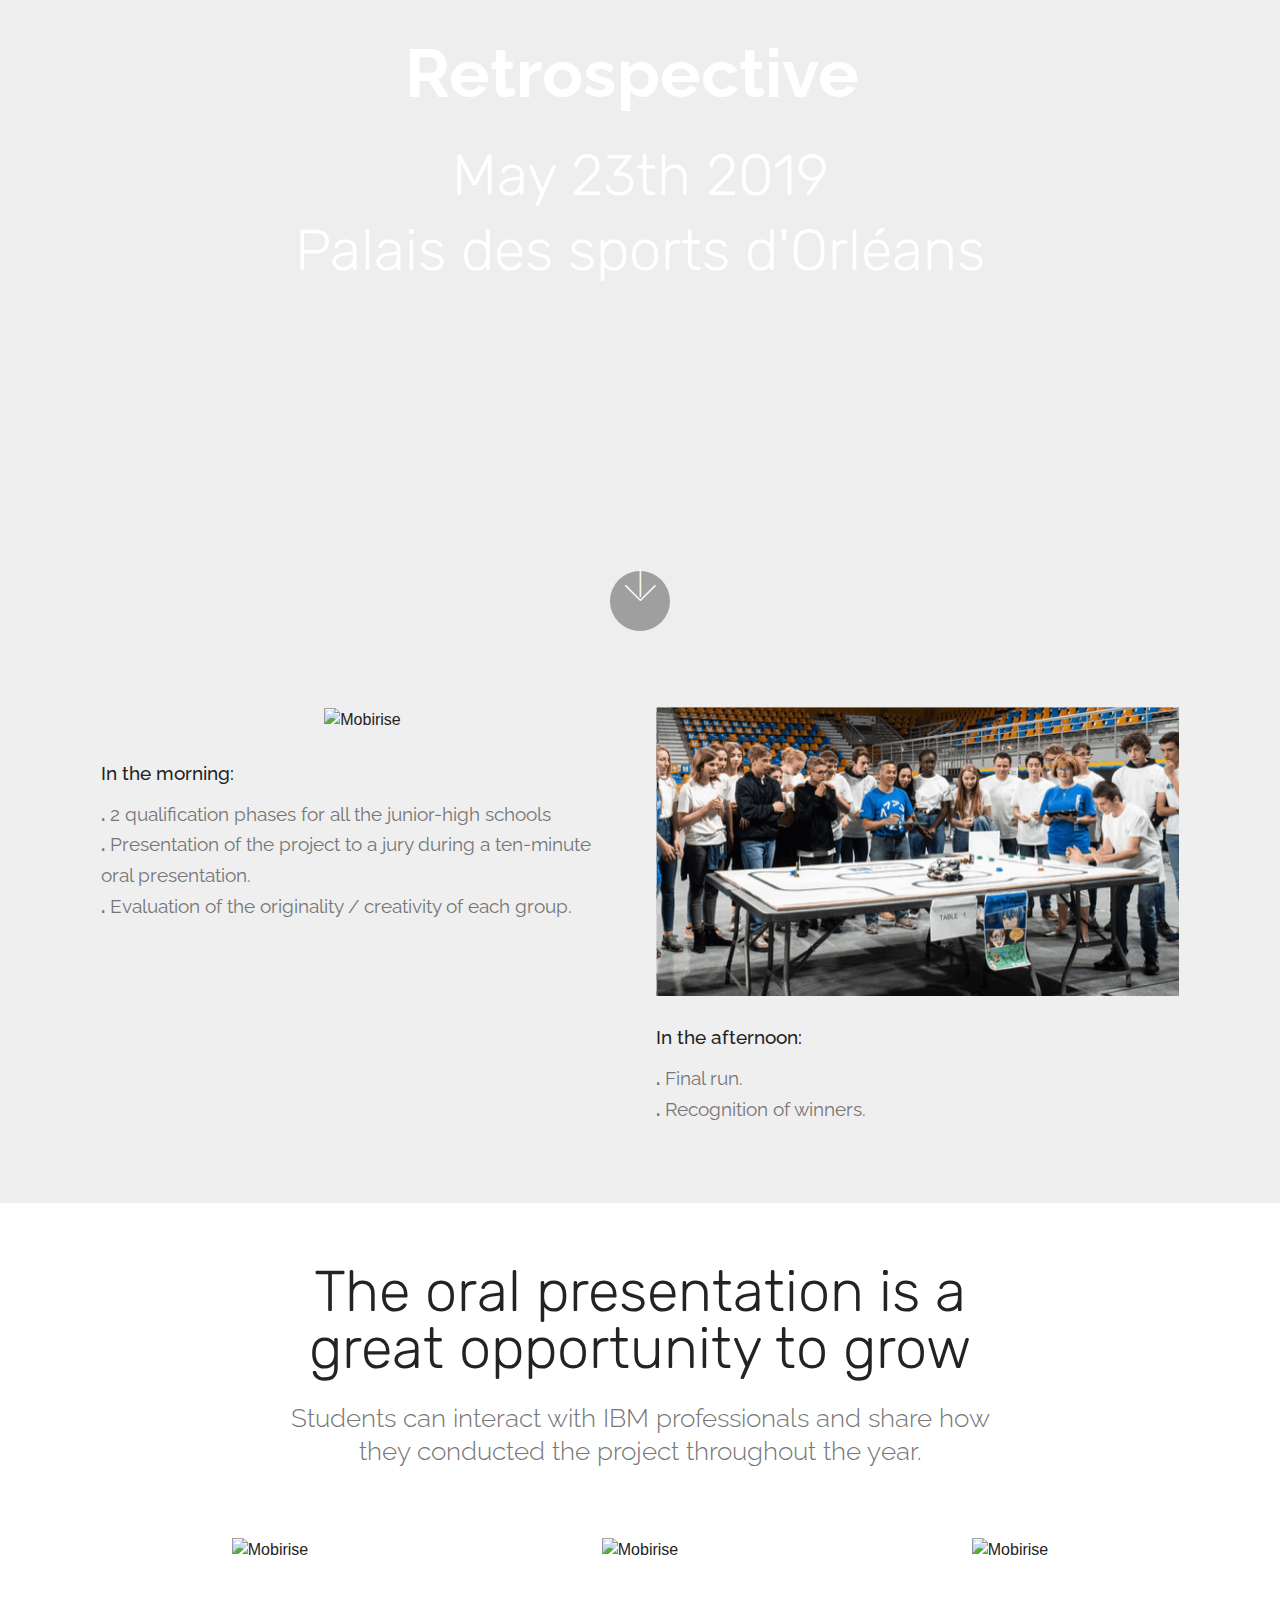
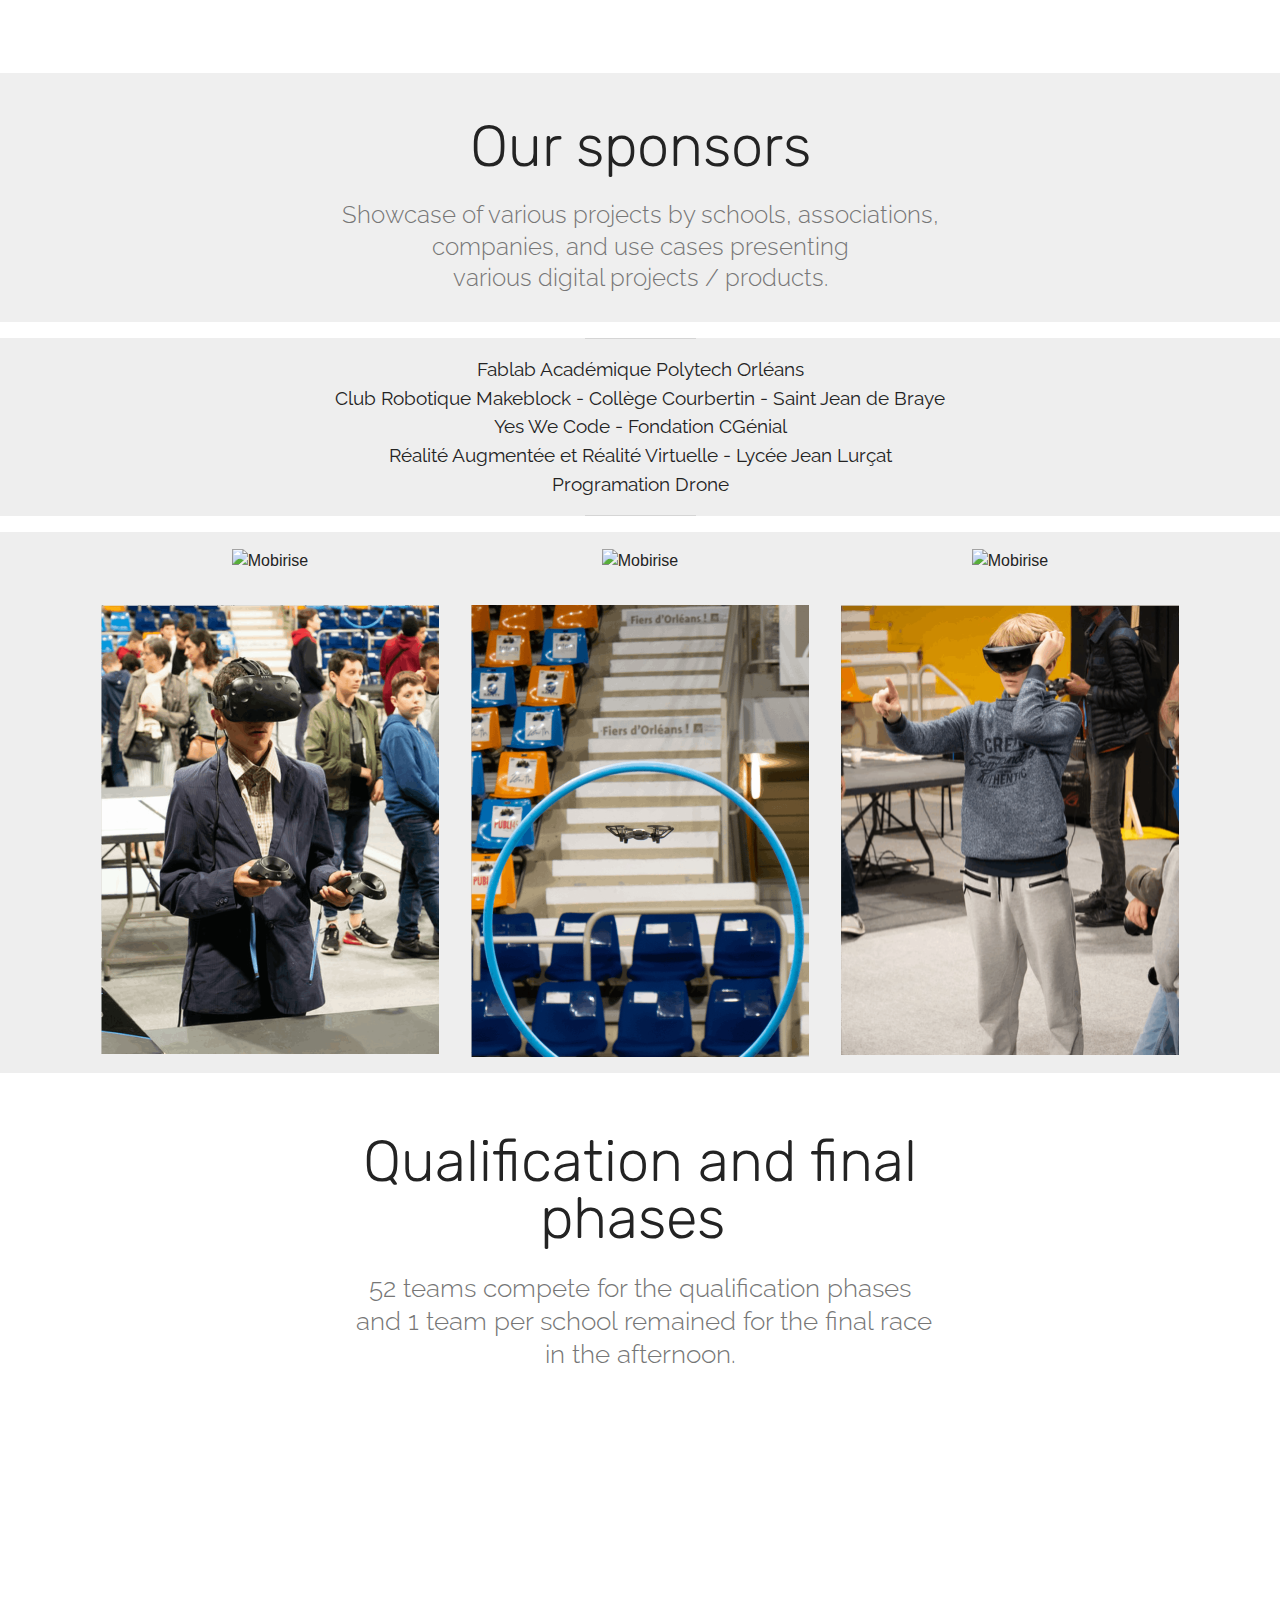
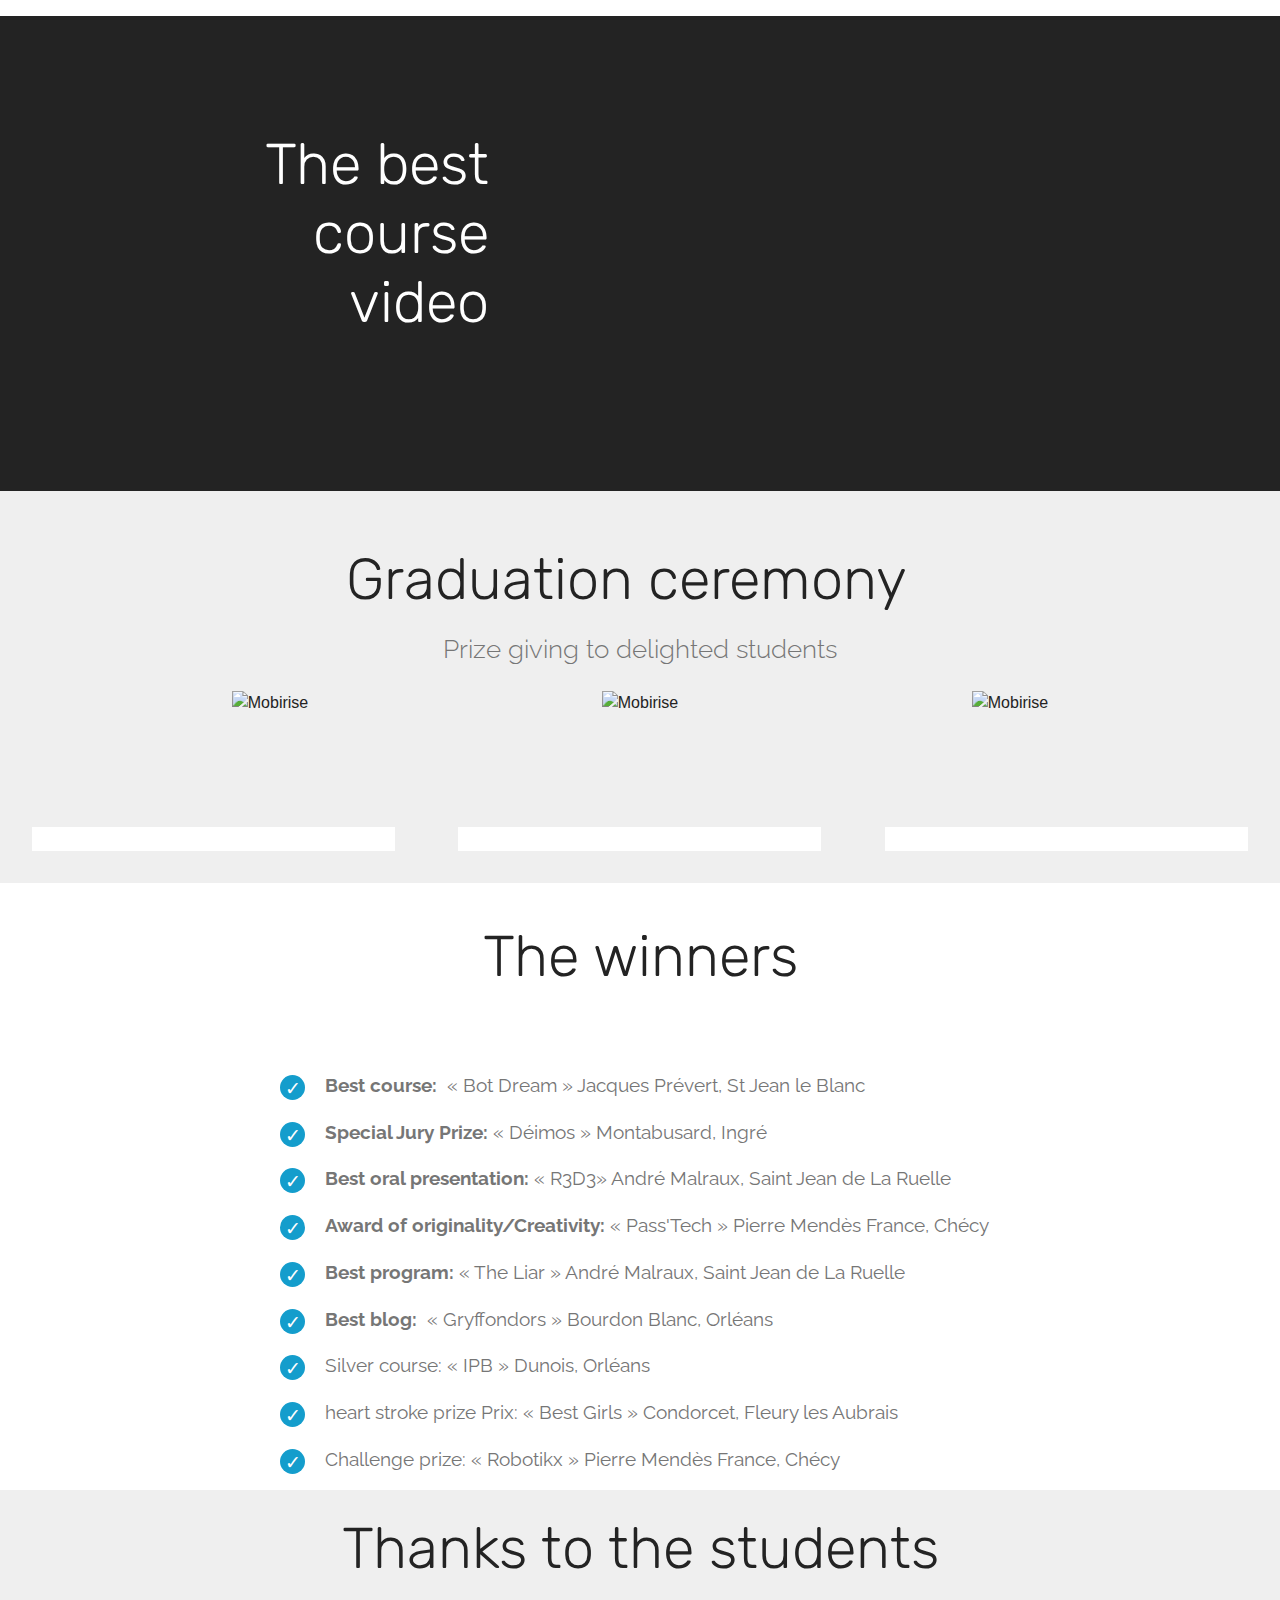
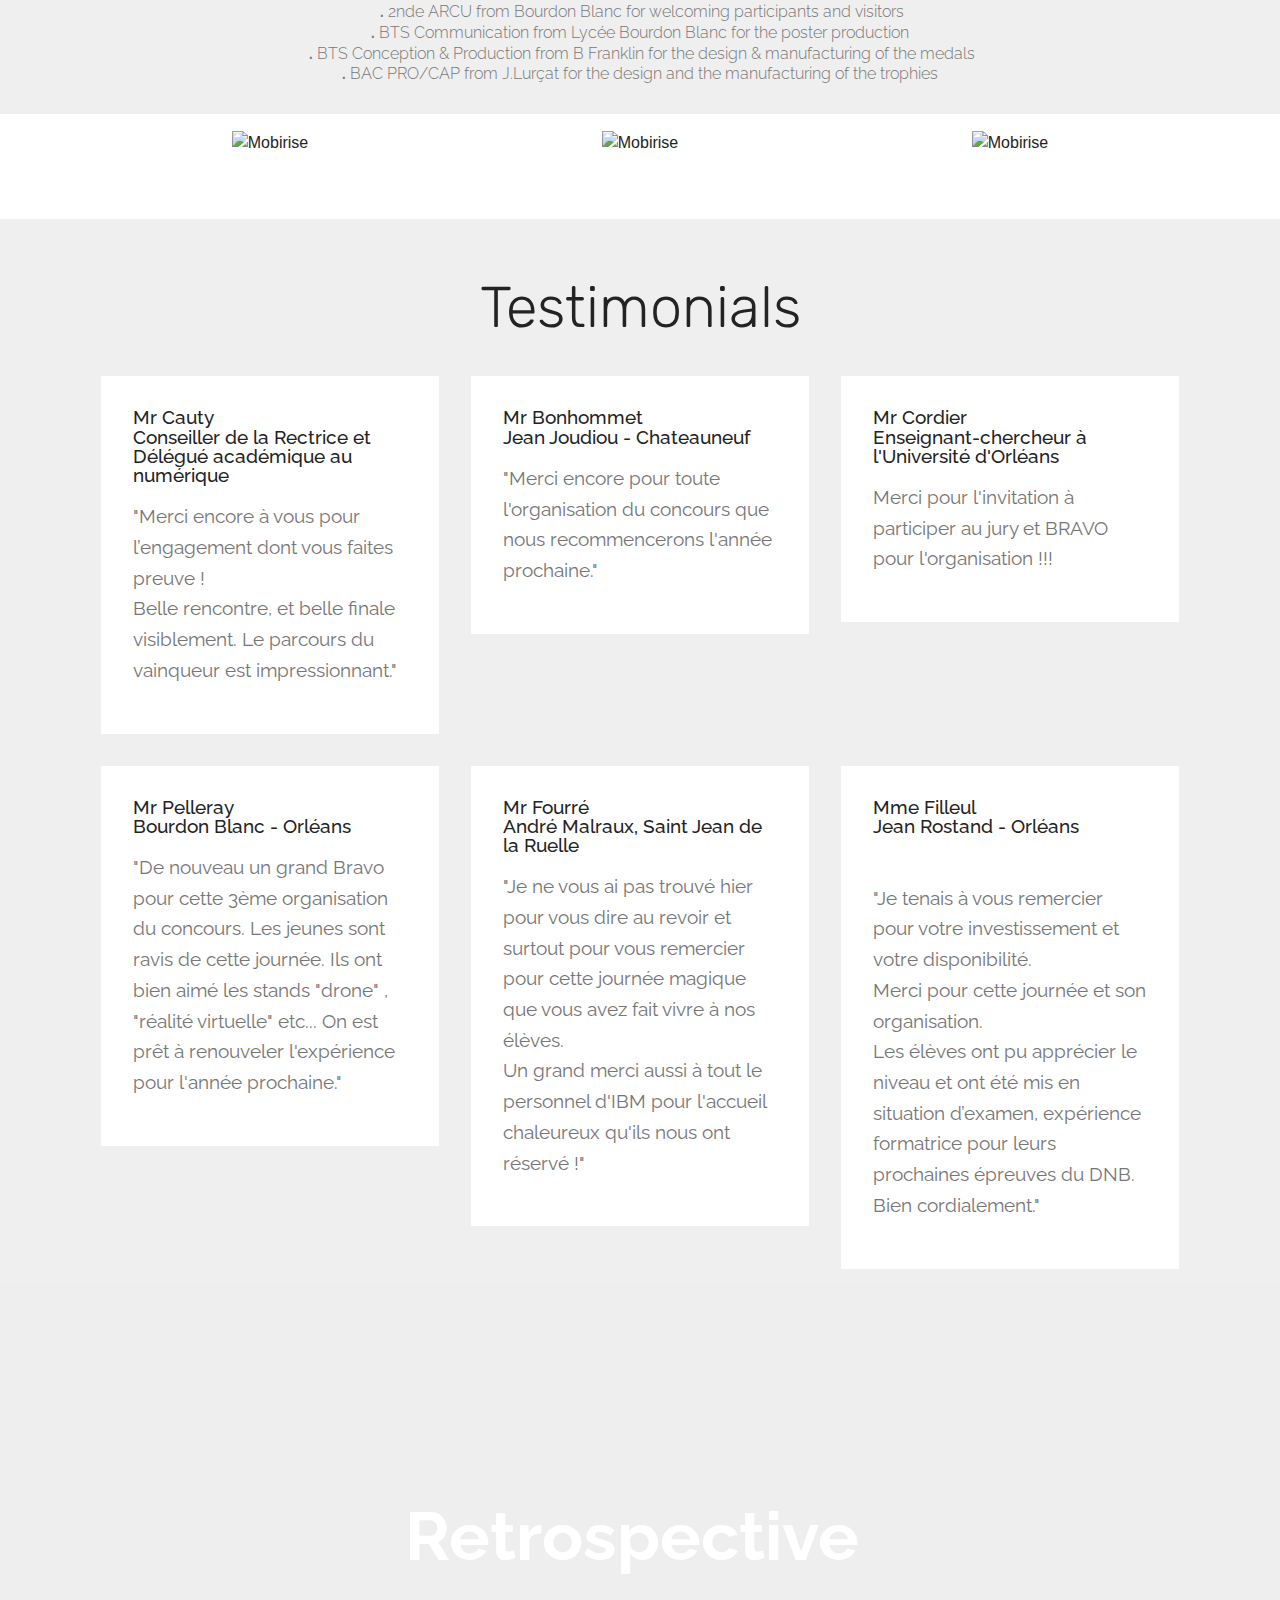
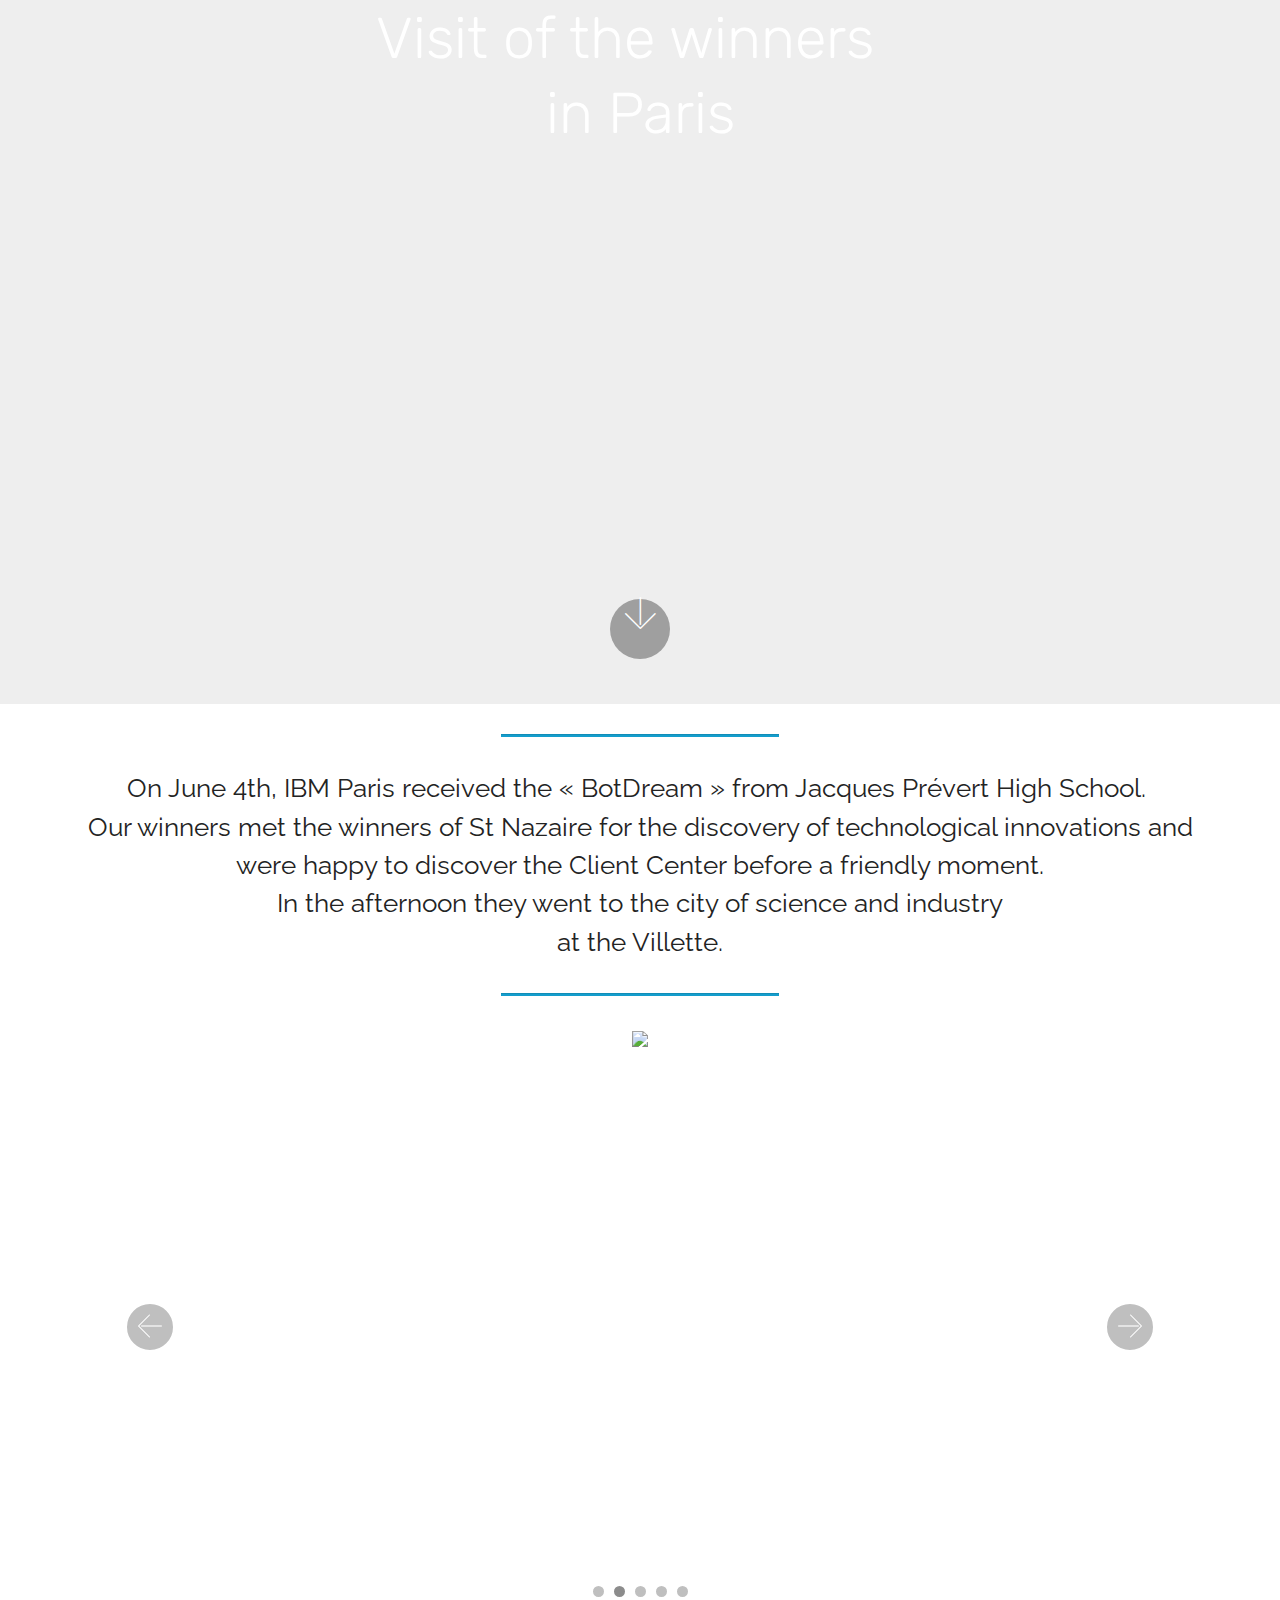
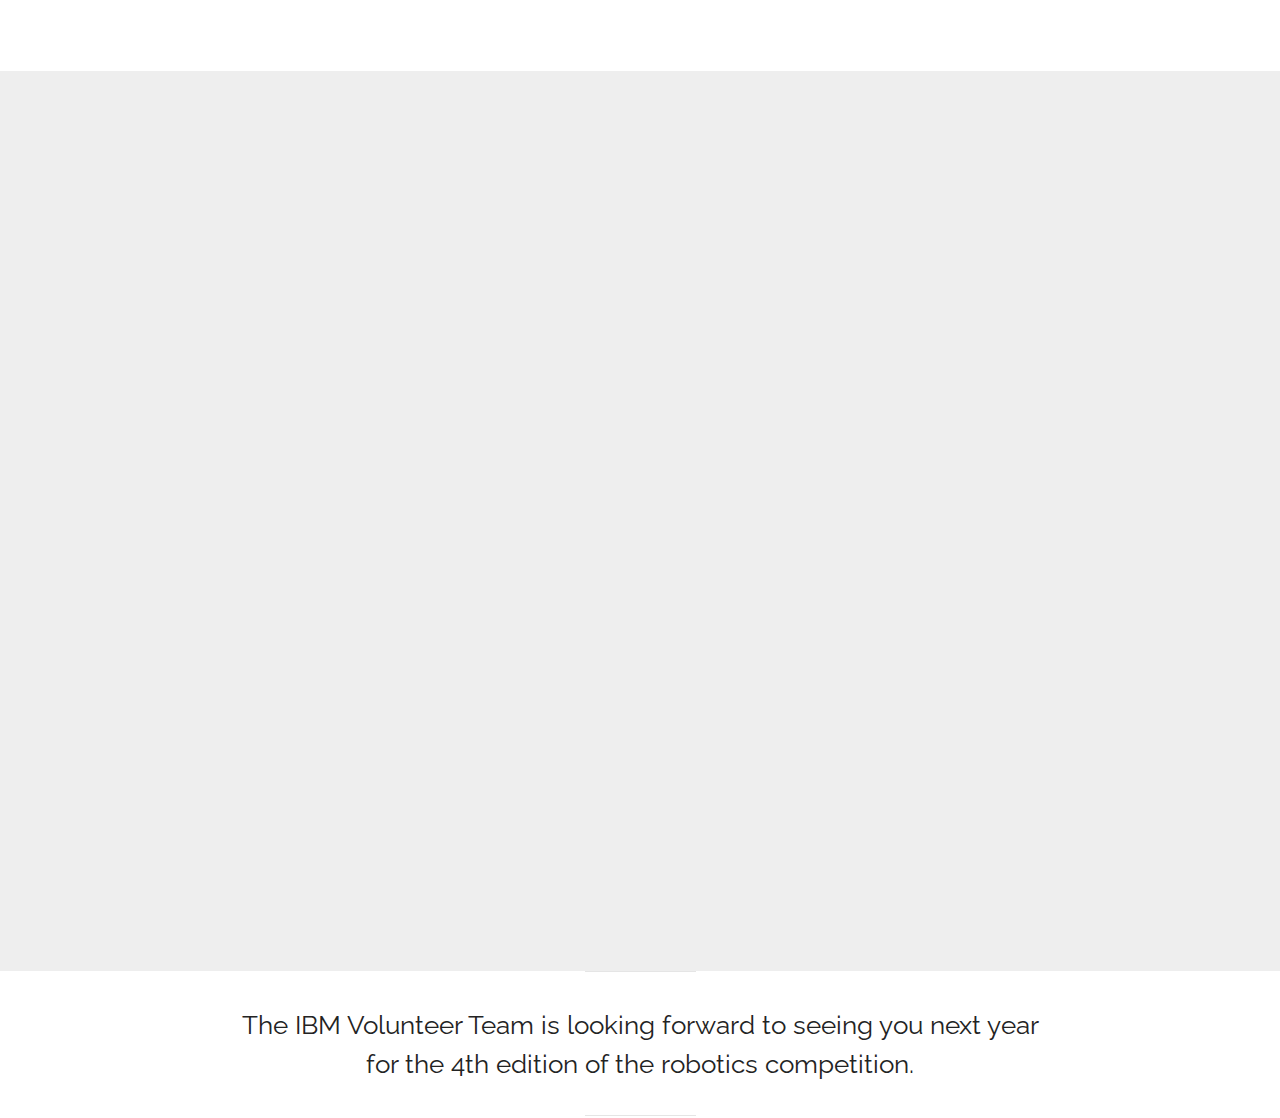
==== commit a40ea1bf: "create github pages" ====
--- a/page2.html
+++ b/page2.html
@@ -47,13 +47,13 @@
             </div>
         </div>
         <div class="collapse navbar-collapse" id="navbarSupportedContent">
-            <ul class="navbar-nav nav-dropdown nav-right" data-app-modern-menu="true"><li class="nav-item dropdown"><a class="nav-link link text-black dropdown-toggle display-4" href="index.html" aria-expanded="false" data-toggle="dropdown-submenu">&nbsp;Editions version française&nbsp;</a><div class="dropdown-menu"><a class="text-black dropdown-item display-4" href="index.html" aria-expanded="false">3ème Edition 2018-2019</a><a class="text-black dropdown-item display-4" href="page4.html" aria-expanded="false">2ème Edition 2017-2018</a><a class="text-black dropdown-item display-4" href="page6.html" aria-expanded="false">1ère Edition 2016-2017</a></div></li><li class="nav-item dropdown open"><a class="nav-link link text-black dropdown-toggle display-4" href="page5.html" aria-expanded="true" data-toggle="dropdown-submenu">English version editions</a><div class="dropdown-menu"><a class="text-black dropdown-item display-4" href="page2.html" aria-expanded="false">3rd Edition 2018-2019</a><a class="text-black dropdown-item display-4" href="page4.html" aria-expanded="false">2nd Edition 2017-2018</a><a class="text-black dropdown-item display-4" href="page6.html" aria-expanded="false">1st Edition 2016-2017</a></div></li></ul>
+            <ul class="navbar-nav nav-dropdown nav-right" data-app-modern-menu="true"><li class="nav-item dropdown"><a class="nav-link link text-black dropdown-toggle display-4" href="index.html" aria-expanded="false" data-toggle="dropdown-submenu">&nbsp;Editions version française&nbsp;</a><div class="dropdown-menu"><a class="text-black dropdown-item display-4" href="index.html" aria-expanded="false">3ème Edition 2018-2019</a><a class="text-black dropdown-item display-4" href="page4.html" aria-expanded="false">2ème Edition 2017-2018</a><a class="text-black dropdown-item display-4" href="page6.html" aria-expanded="false">1ère Edition 2016-2017</a></div></li><li class="nav-item dropdown"><a class="nav-link link text-black dropdown-toggle display-4" href="page5.html" aria-expanded="false" data-toggle="dropdown-submenu">English version editions</a><div class="dropdown-menu"><a class="text-black dropdown-item display-4" href="page2.html" aria-expanded="false">3rd Edition 2018-2019</a><a class="text-black dropdown-item display-4" href="page4.html" aria-expanded="false">2nd Edition 2017-2018</a><a class="text-black dropdown-item display-4" href="page6.html" aria-expanded="false">1st Edition 2016-2017</a></div></li></ul>
             
         </div>
     </nav>
 </section>
 
-<section class="engine"><a href="https://mobirise.info/z">best free website templates</a></section><section class="header6 cid-rtJDJYymwz mbr-fullscreen mbr-parallax-background" id="header6-9f">
+<section class="engine"><a href="https://mobirise.info/p">web templates free download</a></section><section class="header6 cid-rtJDJYymwz mbr-fullscreen mbr-parallax-background" id="header6-9f">
 
     
 
@@ -626,7 +626,7 @@
         <div class="media-container-row">
             <div class="title col-12 col-md-8">
                 <h2 class="align-center pb-3 mbr-fonts-style display-2">Thanks to the students<br></h2>
-                <h3 class="mbr-section-subtitle align-center mbr-light mbr-fonts-style display-7"><strong>&nbsp;.</strong> 2nde ARCU from Bourdon Blanc for welcoming participants and visitors<br><strong>.</strong> BTS Communication from Lycée Bourdon Blanc for the poster production<br><strong>&nbsp;.</strong> BTS Conception &amp; Production from B Franklin&nbsp;for the design &amp; manufacturing of the medals<br>BAC PRO/CAP from J.Lurçat for the design and the manufacturing of the trophies<div><br></div></h3>
+                <h3 class="mbr-section-subtitle align-center mbr-light mbr-fonts-style display-4"><strong>&nbsp;.</strong> 2nde ARCU from Bourdon Blanc for welcoming participants and visitors<br><strong>.</strong> BTS Communication from Lycée Bourdon Blanc for the poster production<br><strong>&nbsp;.</strong> BTS Conception &amp; Production from B Franklin&nbsp;for the design &amp; manufacturing of the medals<br><strong>.</strong> BAC PRO/CAP from J.Lurçat for the design and the manufacturing of the trophies<div><br></div></h3>
                 
             </div>
         </div>
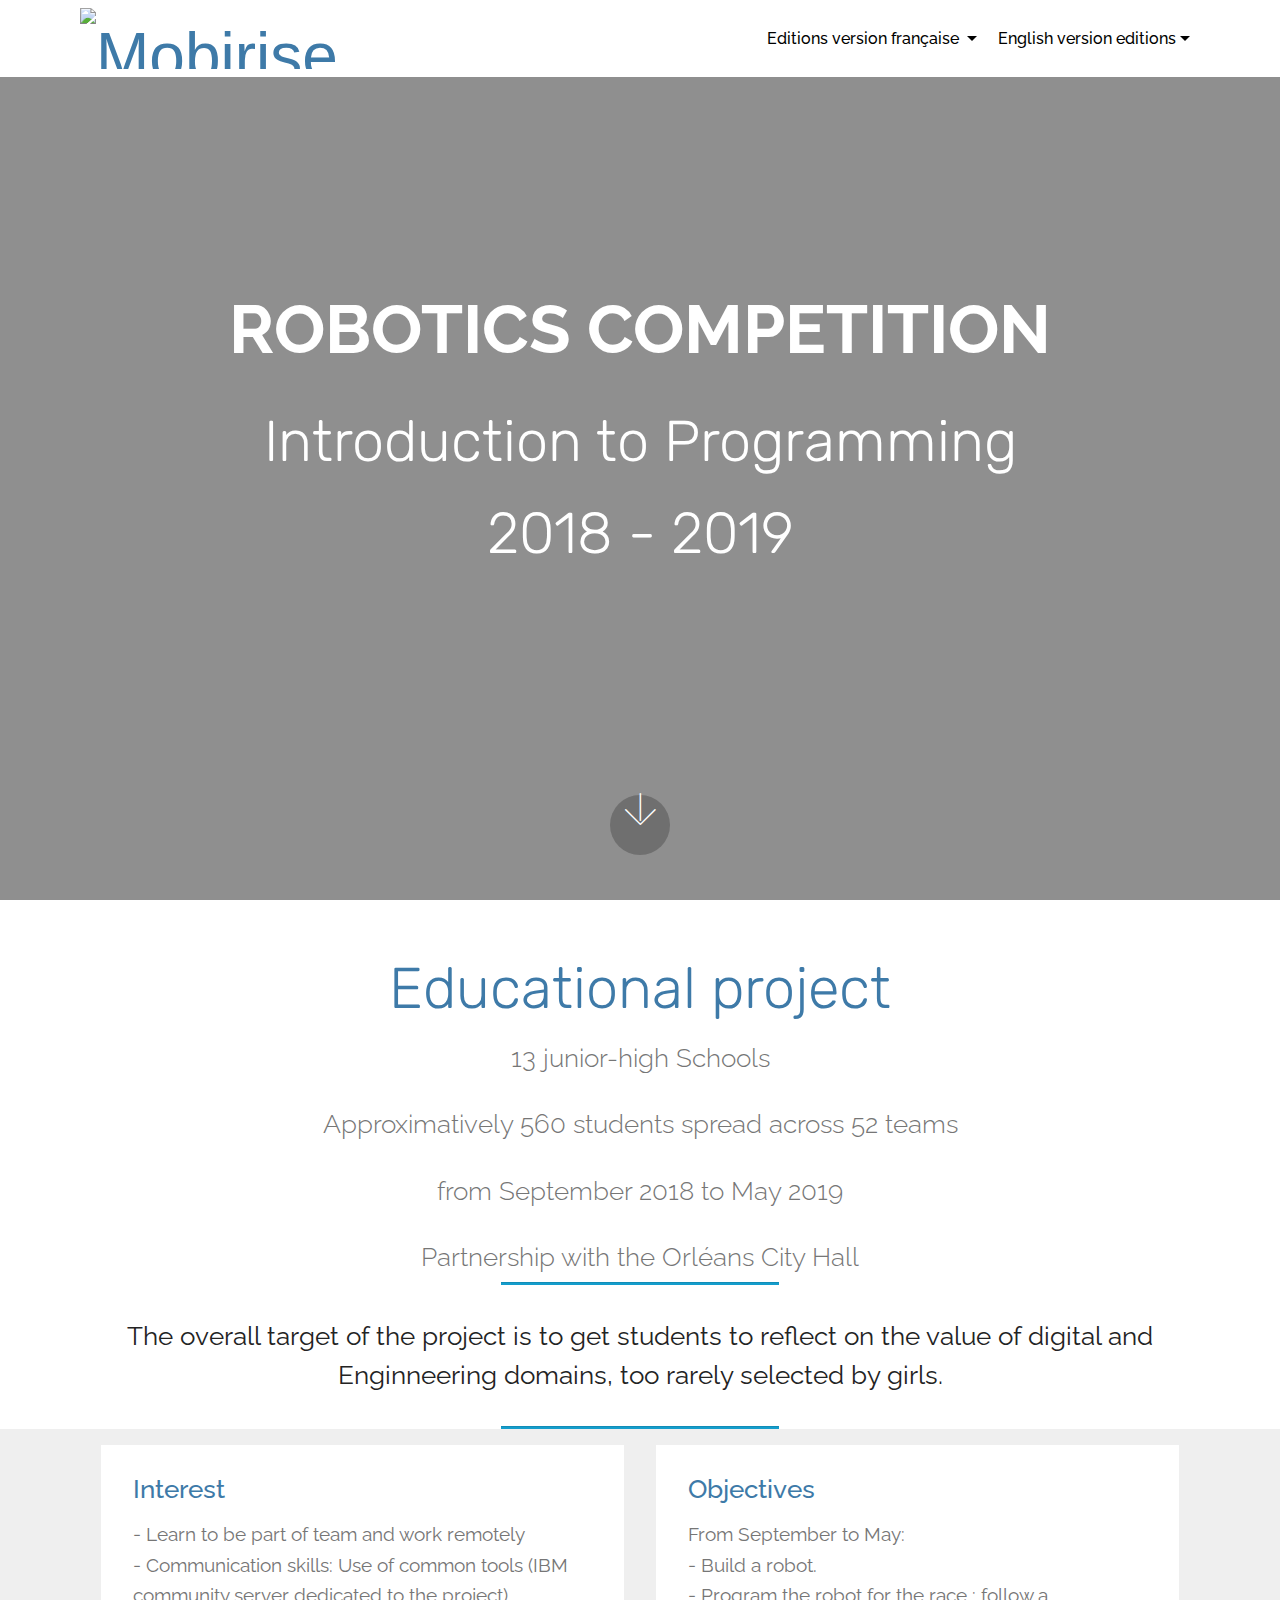
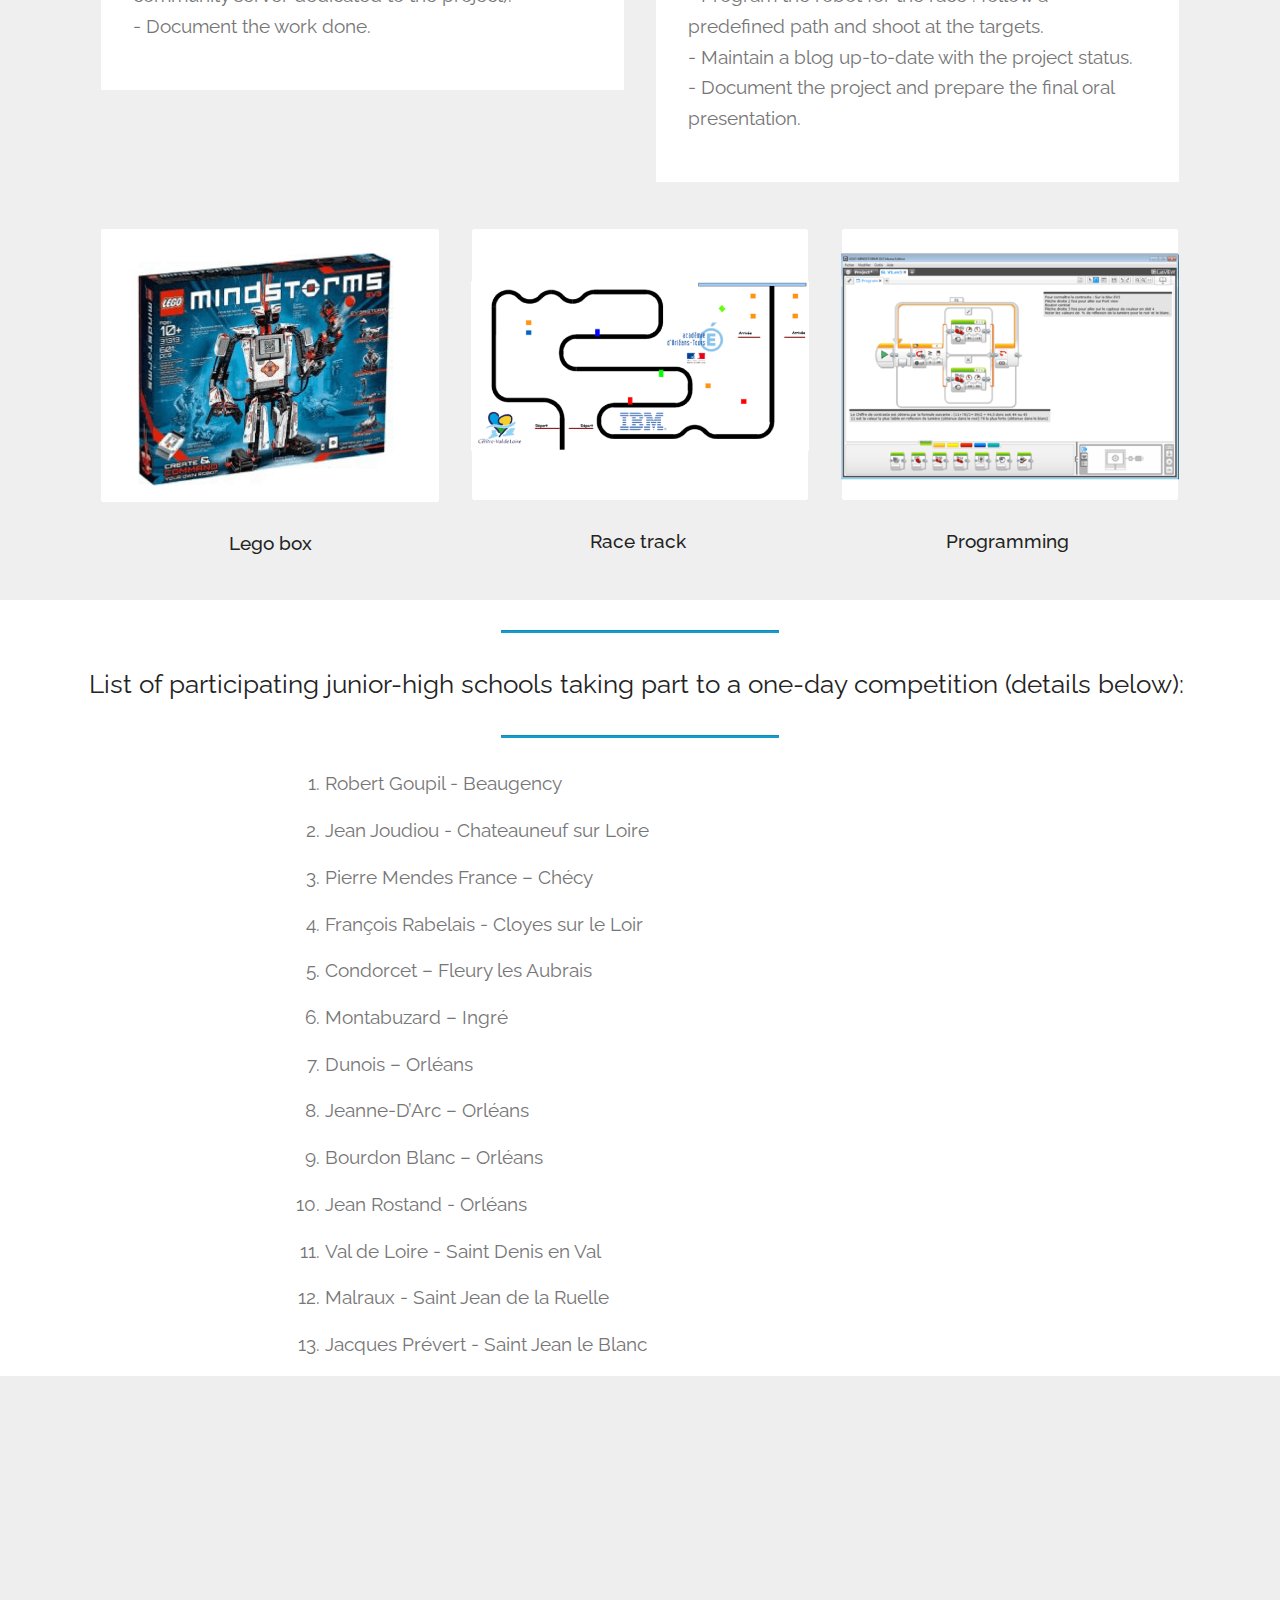
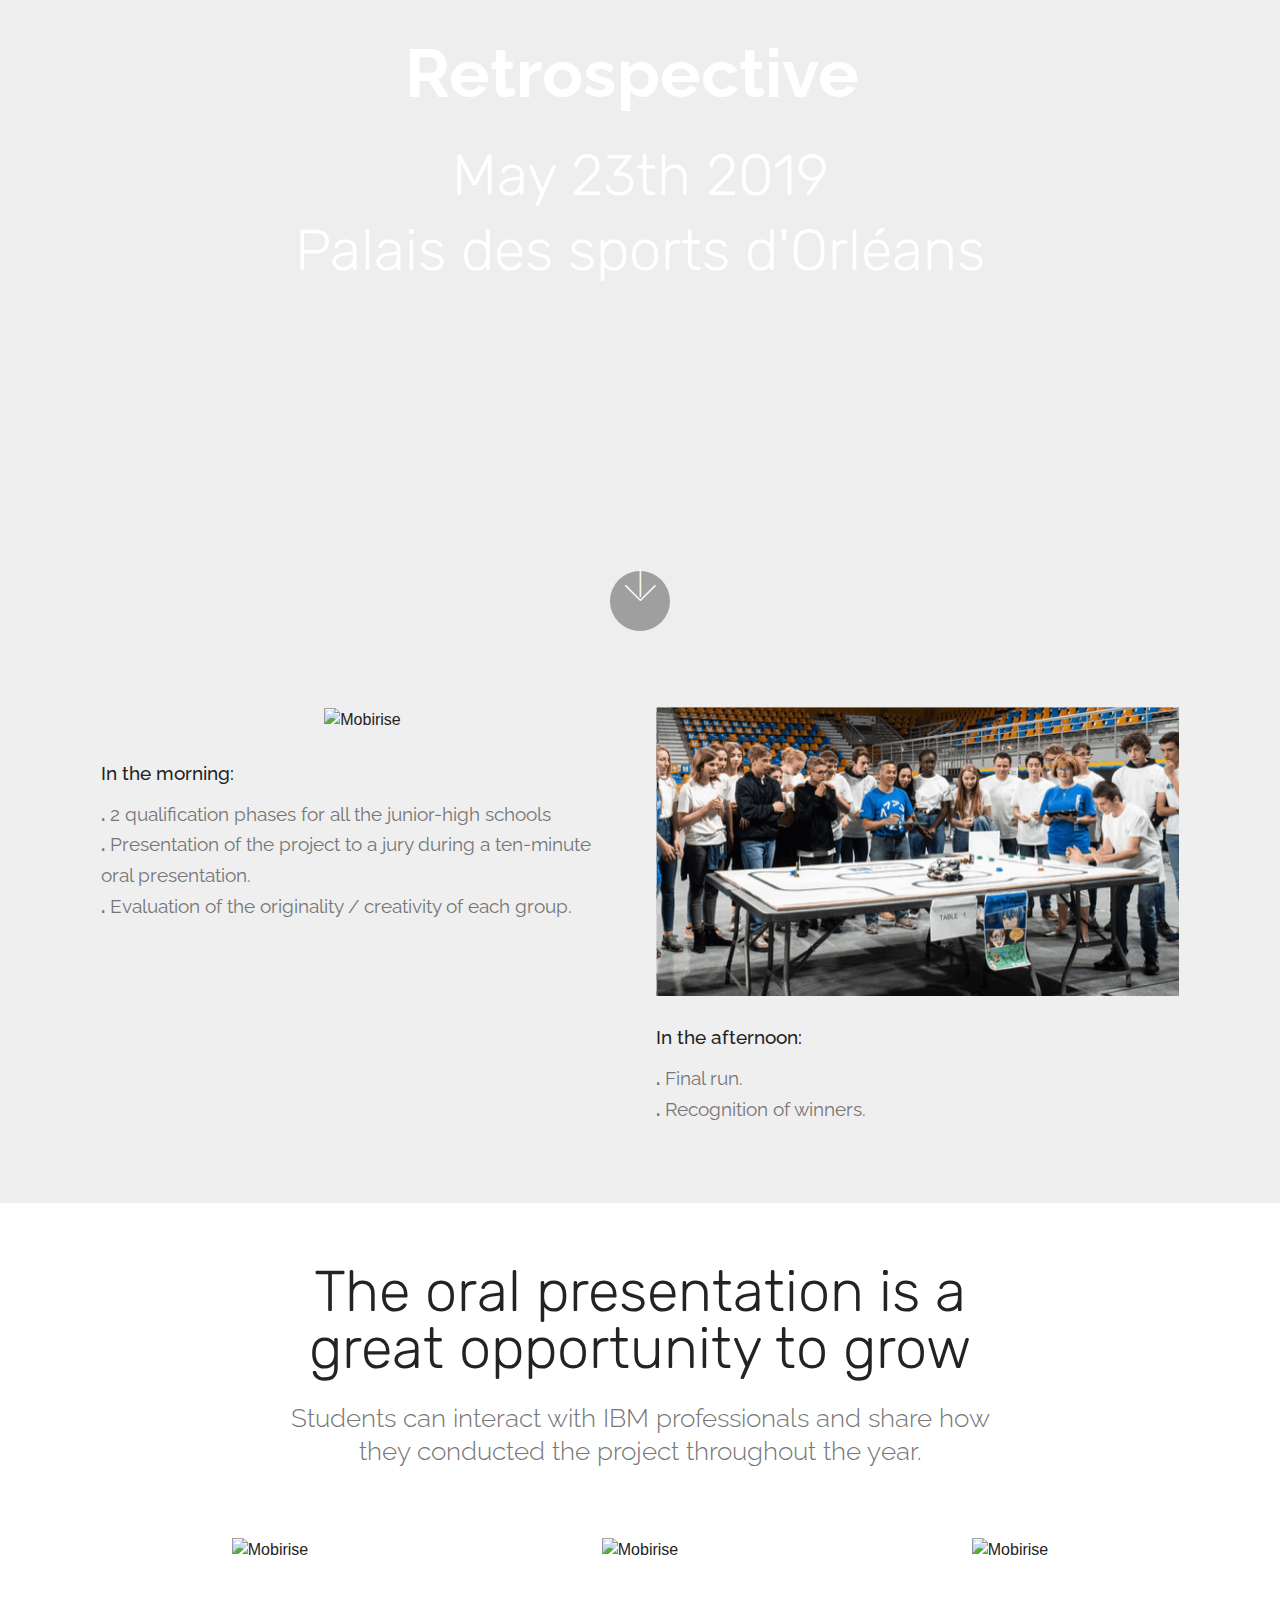
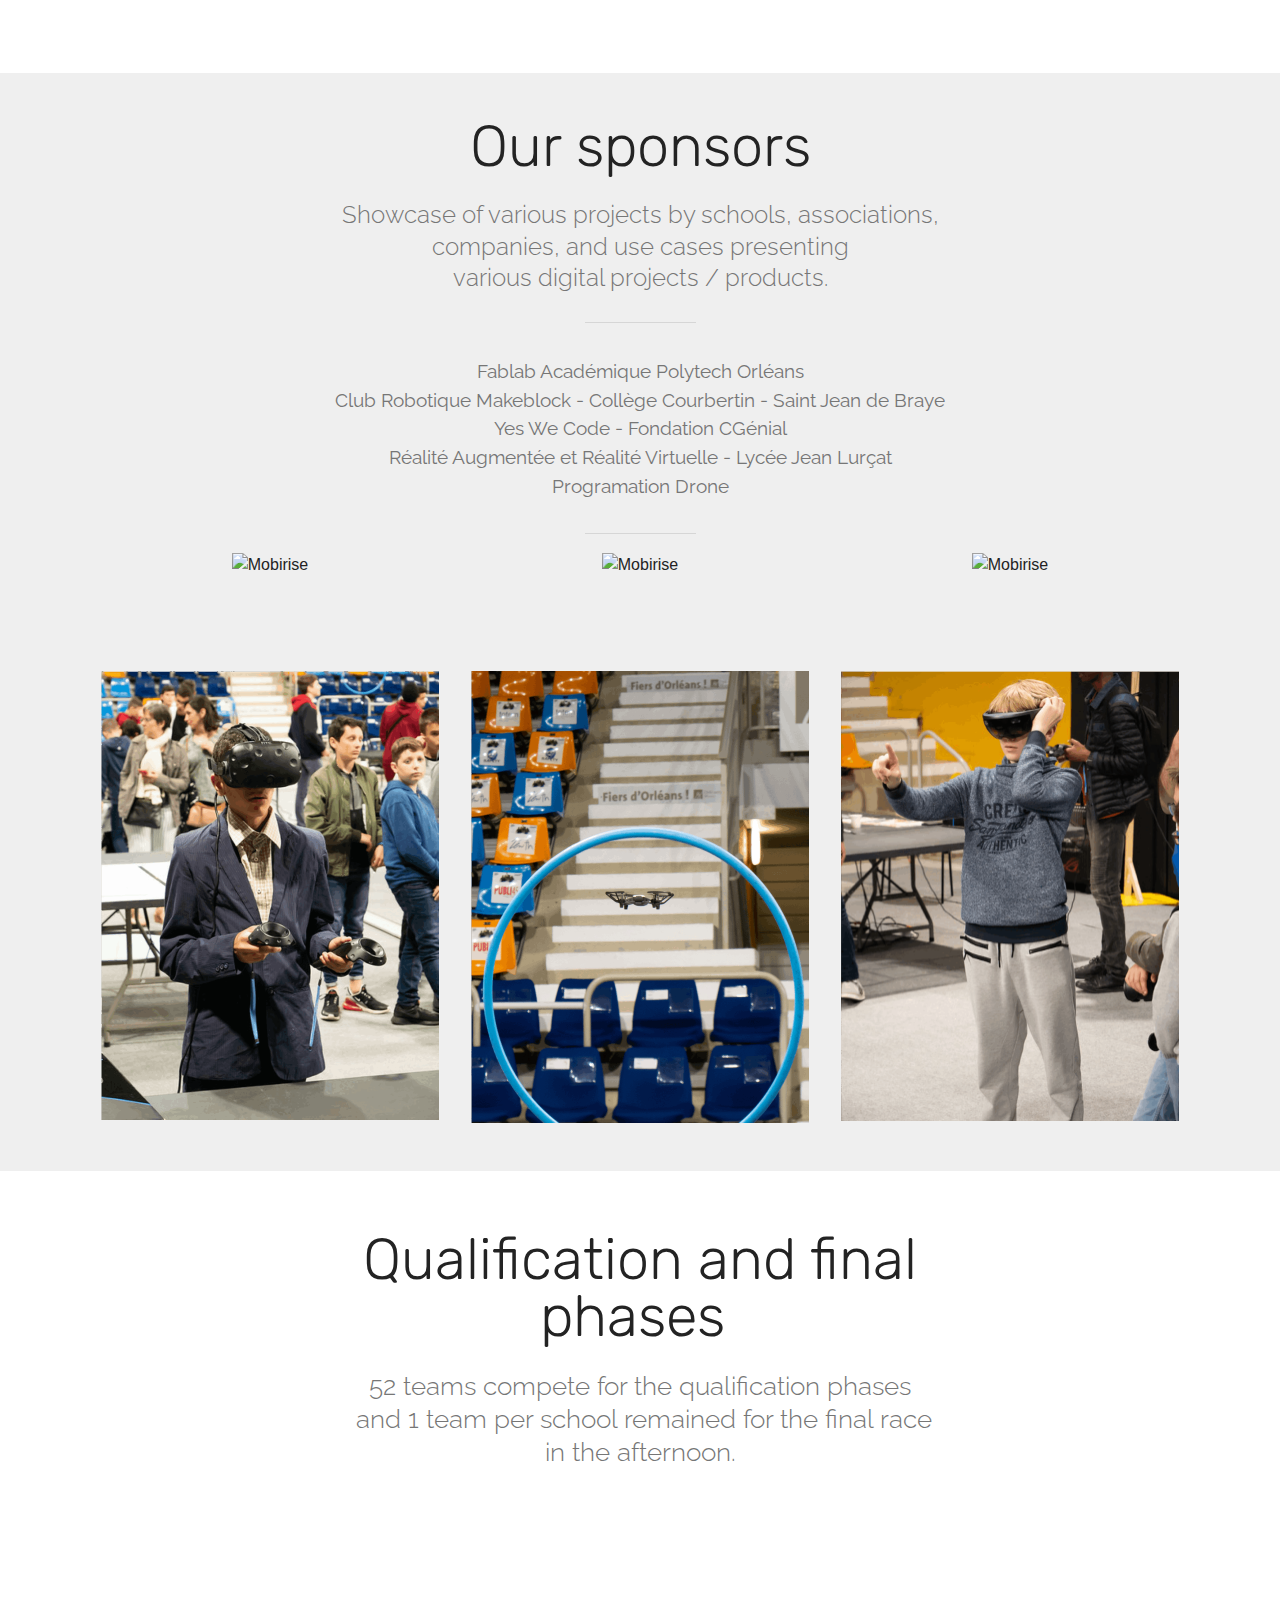
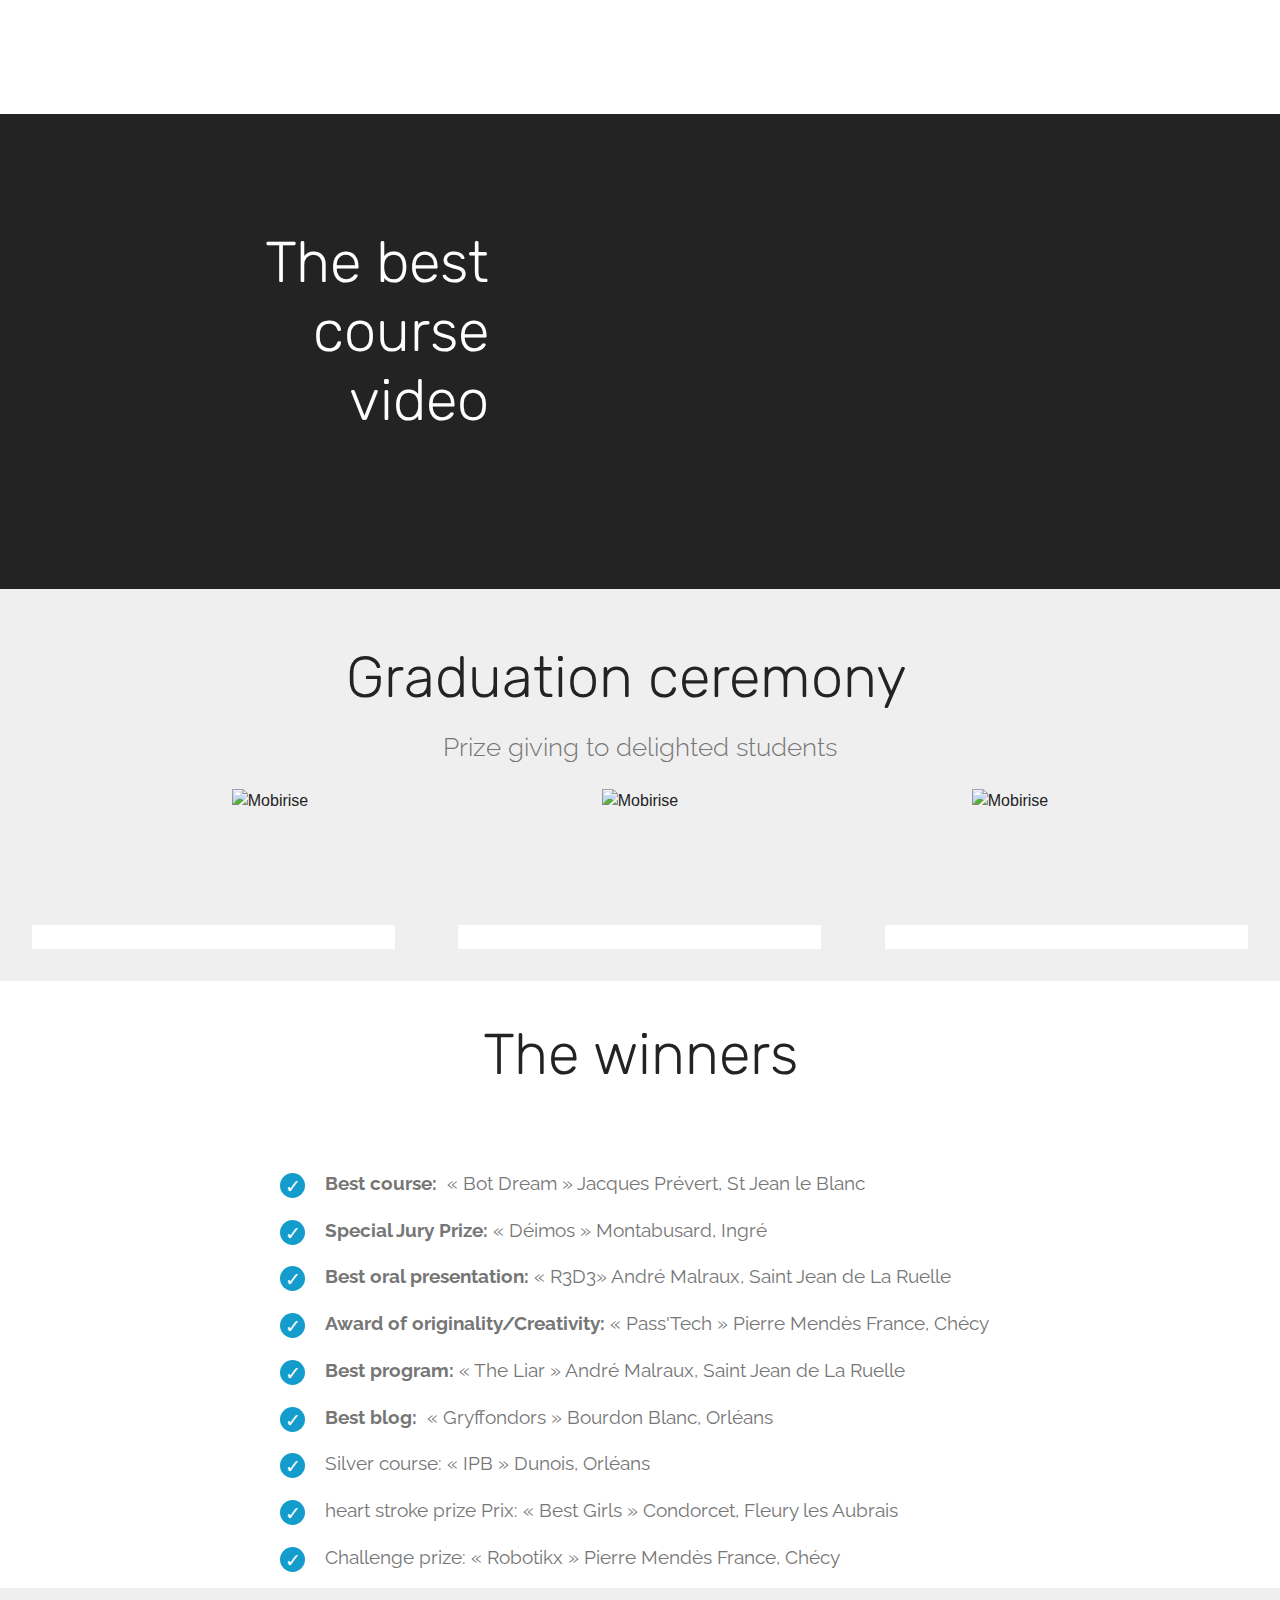
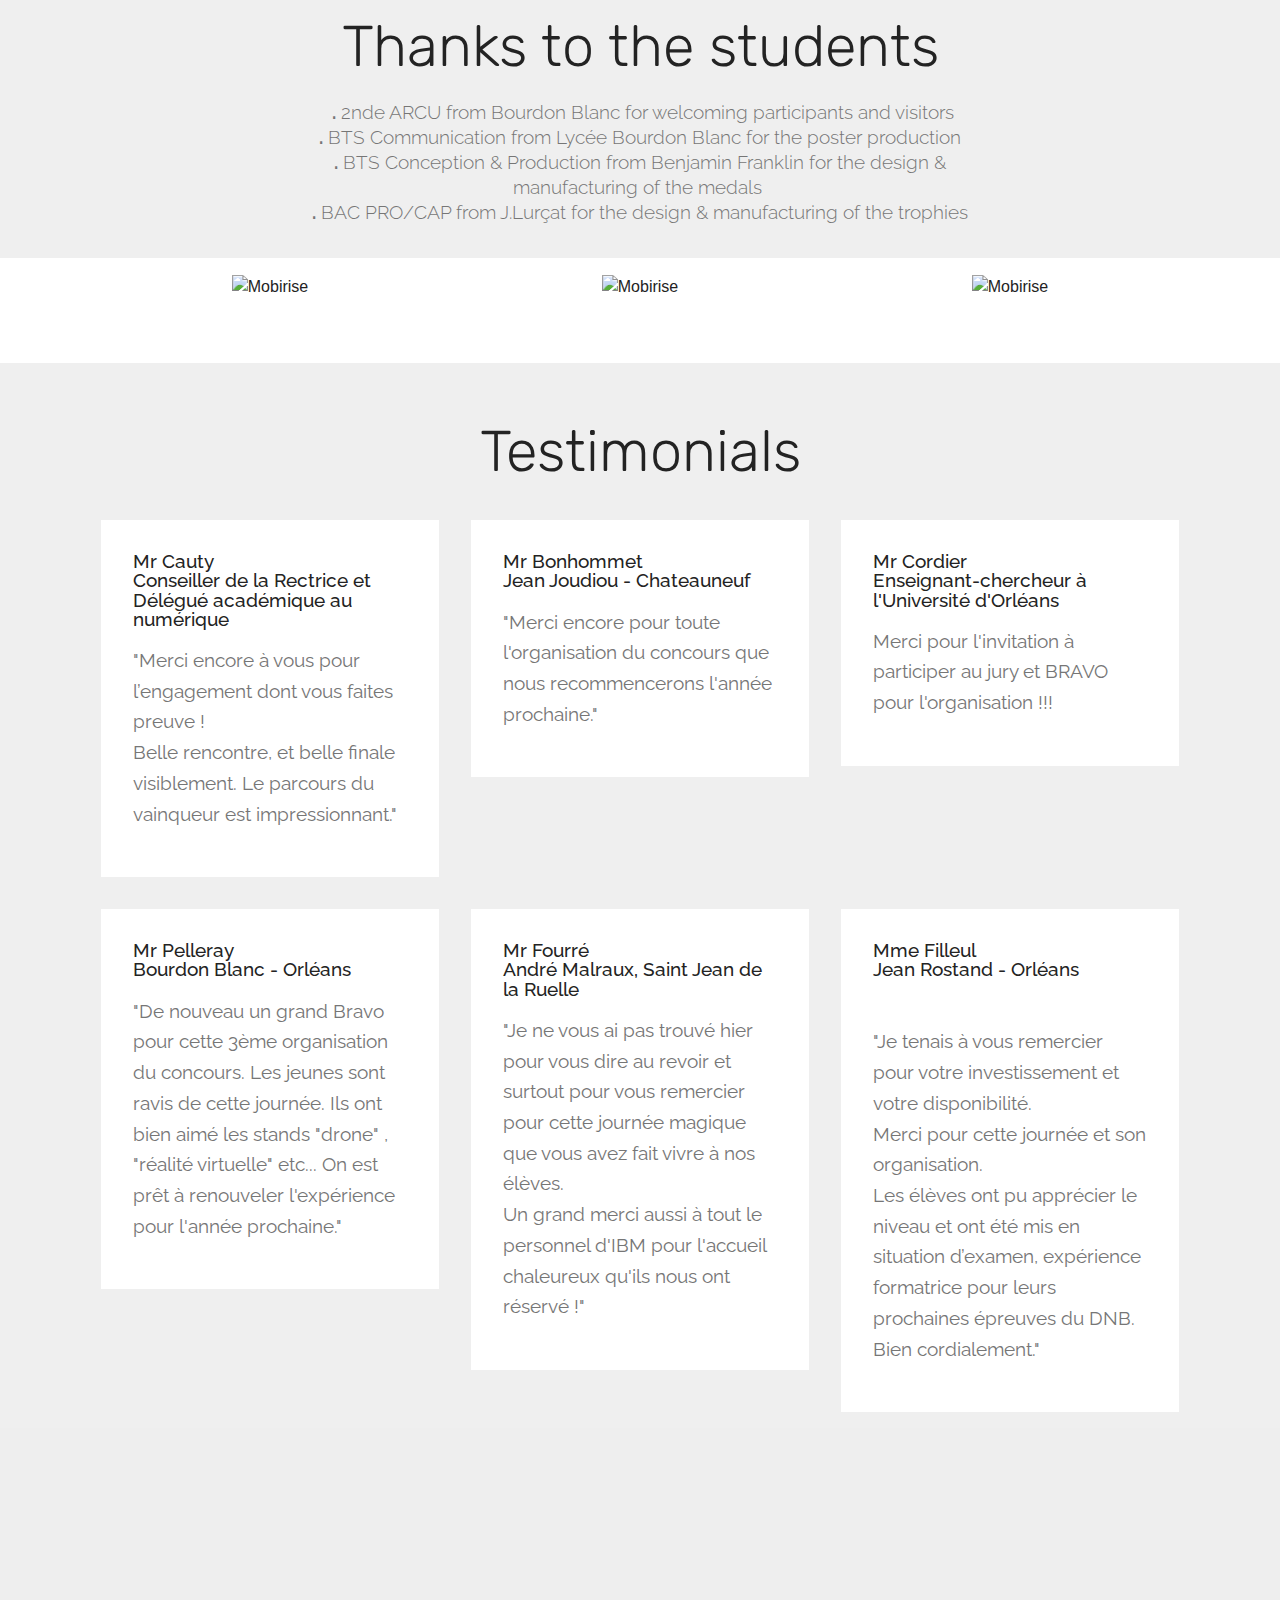
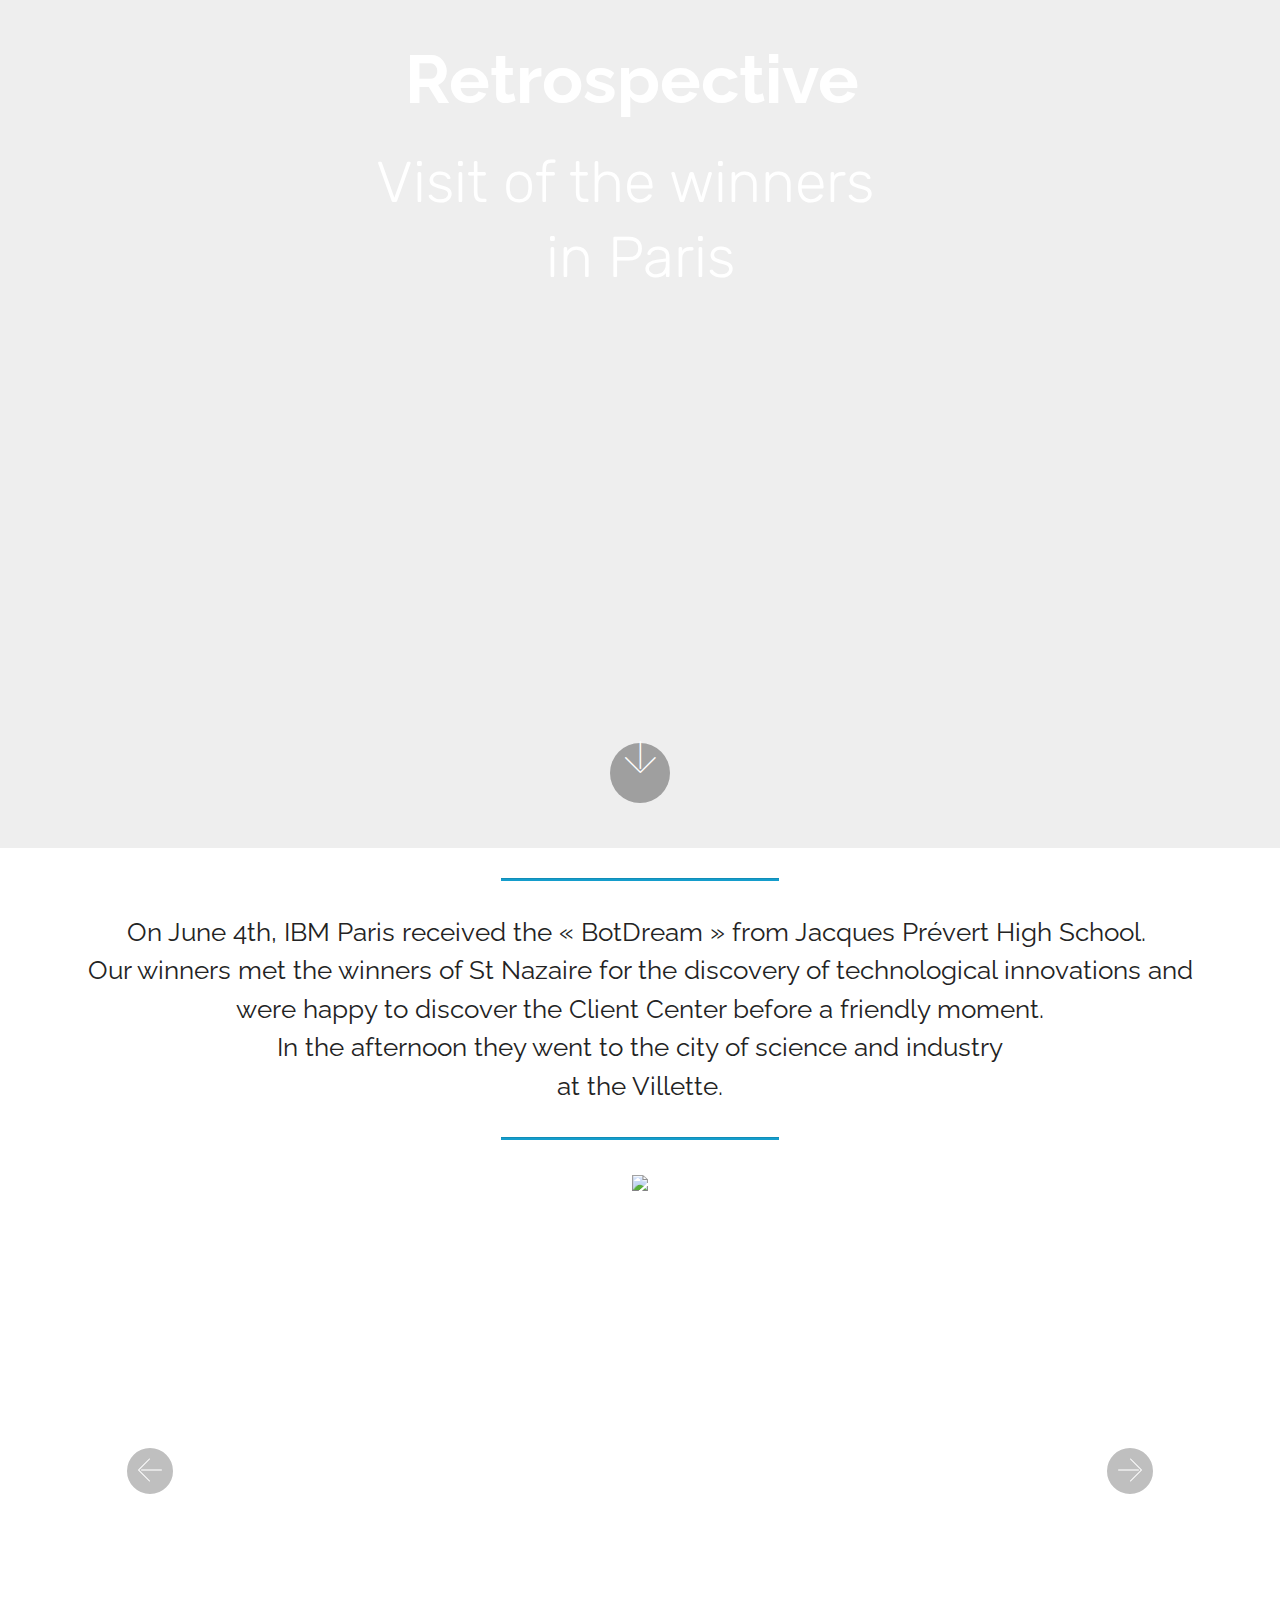
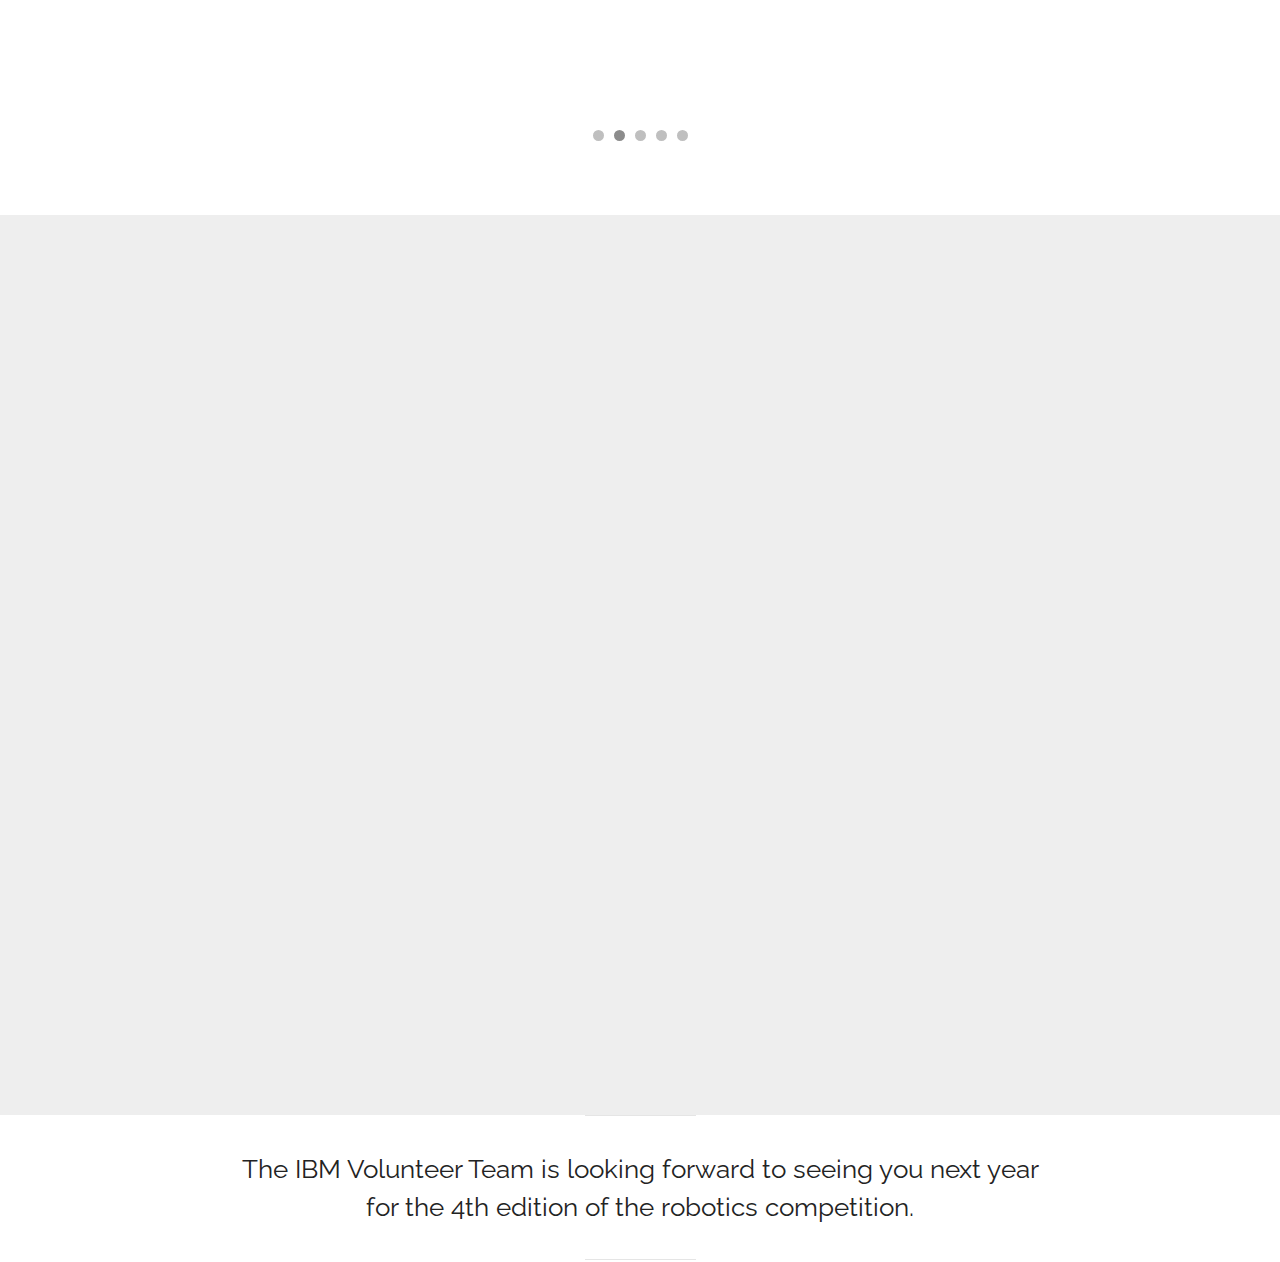
==== commit 517308c5: "create github pages" ====
--- a/page2.html
+++ b/page2.html
@@ -47,13 +47,13 @@
             </div>
         </div>
         <div class="collapse navbar-collapse" id="navbarSupportedContent">
-            <ul class="navbar-nav nav-dropdown nav-right" data-app-modern-menu="true"><li class="nav-item dropdown"><a class="nav-link link text-black dropdown-toggle display-4" href="index.html" aria-expanded="false" data-toggle="dropdown-submenu">&nbsp;Editions version française&nbsp;</a><div class="dropdown-menu"><a class="text-black dropdown-item display-4" href="index.html" aria-expanded="false">3ème Edition 2018-2019</a><a class="text-black dropdown-item display-4" href="page4.html" aria-expanded="false">2ème Edition 2017-2018</a><a class="text-black dropdown-item display-4" href="page6.html" aria-expanded="false">1ère Edition 2016-2017</a></div></li><li class="nav-item dropdown"><a class="nav-link link text-black dropdown-toggle display-4" href="page5.html" aria-expanded="false" data-toggle="dropdown-submenu">English version editions</a><div class="dropdown-menu"><a class="text-black dropdown-item display-4" href="page2.html" aria-expanded="false">3rd Edition 2018-2019</a><a class="text-black dropdown-item display-4" href="page4.html" aria-expanded="false">2nd Edition 2017-2018</a><a class="text-black dropdown-item display-4" href="page6.html" aria-expanded="false">1st Edition 2016-2017</a></div></li></ul>
+            <ul class="navbar-nav nav-dropdown nav-right" data-app-modern-menu="true"><li class="nav-item dropdown"><a class="nav-link link text-black dropdown-toggle display-4" href="index.html" aria-expanded="false" data-toggle="dropdown-submenu">&nbsp;Editions version française&nbsp;</a><div class="dropdown-menu"><a class="text-black dropdown-item display-4" href="index.html" aria-expanded="false">4ème Edition 2019-2020</a><a class="text-black dropdown-item display-4" href="1.html" aria-expanded="false">3ème Edition 2018-2019</a><a class="text-black dropdown-item display-4" href="page3.html" aria-expanded="false">2ème Edition 2017-2018</a><a class="text-black dropdown-item display-4" href="page5.html" aria-expanded="false">1ère Edition 2016-2017</a></div></li><li class="nav-item dropdown open"><a class="nav-link link text-black dropdown-toggle display-4" href="page5.html" aria-expanded="true" data-toggle="dropdown-submenu">English version editions</a><div class="dropdown-menu"><a class="text-black dropdown-item display-4" href="page2.html" aria-expanded="false">3rd Edition 2018-2019</a><a class="text-black dropdown-item display-4" href="page4.html" aria-expanded="false">2nd Edition 2017-2018</a><a class="text-black dropdown-item display-4" href="page6.html" aria-expanded="false">1st Edition 2016-2017</a></div></li></ul>
             
         </div>
     </nav>
 </section>
 
-<section class="engine"><a href="https://mobirise.info/p">web templates free download</a></section><section class="header6 cid-rtJDJYymwz mbr-fullscreen mbr-parallax-background" id="header6-9f">
+<section class="engine"><a href="https://mobirise.info/i">free web creation software</a></section><section class="header6 cid-rtJDJYymwz mbr-fullscreen mbr-parallax-background" id="header6-9f">
 
     
 
@@ -626,7 +626,7 @@
         <div class="media-container-row">
             <div class="title col-12 col-md-8">
                 <h2 class="align-center pb-3 mbr-fonts-style display-2">Thanks to the students<br></h2>
-                <h3 class="mbr-section-subtitle align-center mbr-light mbr-fonts-style display-4"><strong>&nbsp;.</strong> 2nde ARCU from Bourdon Blanc for welcoming participants and visitors<br><strong>.</strong> BTS Communication from Lycée Bourdon Blanc for the poster production<br><strong>&nbsp;.</strong> BTS Conception &amp; Production from B Franklin&nbsp;for the design &amp; manufacturing of the medals<br><strong>.</strong> BAC PRO/CAP from J.Lurçat for the design and the manufacturing of the trophies<div><br></div></h3>
+                <h3 class="mbr-section-subtitle align-center mbr-light mbr-fonts-style display-7"><strong>&nbsp;.</strong> 2nde ARCU from Bourdon Blanc for welcoming participants and visitors<br><strong>.</strong> BTS Communication from Lycée Bourdon Blanc for the poster production<br><strong>.</strong> BTS Conception &amp; Production from Benjamin Franklin for the design &amp; manufacturing of the medals&nbsp;<br><strong>.</strong> BAC PRO/CAP from J.Lurçat for the design &amp; manufacturing of the trophies<div><br></div></h3>
                 
             </div>
         </div>
--- a/assets/mobirise/css/mbr-additional.css
+++ b/assets/mobirise/css/mbr-additional.css
@@ -1382,48 +1382,48 @@
     flex: auto!important;
   }
 }
-.cid-rtgLcsxtnX .navbar {
+.cid-rtJDJXTcgr .navbar {
   background: #ffffff;
   transition: none;
   min-height: 77px;
   padding: .5rem 0;
 }
-.cid-rtgLcsxtnX .navbar-dropdown.bg-color.transparent.opened {
+.cid-rtJDJXTcgr .navbar-dropdown.bg-color.transparent.opened {
   background: #ffffff;
 }
-.cid-rtgLcsxtnX a {
+.cid-rtJDJXTcgr a {
   font-style: normal;
 }
-.cid-rtgLcsxtnX .nav-item span {
+.cid-rtJDJXTcgr .nav-item span {
   padding-right: 0.4em;
   line-height: 0.5em;
   vertical-align: text-bottom;
   position: relative;
   text-decoration: none;
 }
-.cid-rtgLcsxtnX .nav-item a {
+.cid-rtJDJXTcgr .nav-item a {
   display: flex;
   align-items: center;
   justify-content: center;
   padding: 0.7rem 0 !important;
   margin: 0rem .65rem !important;
 }
-.cid-rtgLcsxtnX .nav-item:focus,
-.cid-rtgLcsxtnX .nav-link:focus {
+.cid-rtJDJXTcgr .nav-item:focus,
+.cid-rtJDJXTcgr .nav-link:focus {
   outline: none;
 }
-.cid-rtgLcsxtnX .btn {
+.cid-rtJDJXTcgr .btn {
   padding: 0.4rem 1.5rem;
   display: inline-flex;
   align-items: center;
 }
-.cid-rtgLcsxtnX .btn .mbr-iconfont {
+.cid-rtJDJXTcgr .btn .mbr-iconfont {
   font-size: 1.6rem;
 }
-.cid-rtgLcsxtnX .menu-logo {
+.cid-rtJDJXTcgr .menu-logo {
   margin-right: auto;
 }
-.cid-rtgLcsxtnX .menu-logo .navbar-brand {
+.cid-rtJDJXTcgr .menu-logo .navbar-brand {
   display: flex;
   margin-left: 5rem;
   padding: 0;
@@ -1431,7 +1431,7 @@
   min-height: 3.8rem;
   align-items: center;
 }
-.cid-rtgLcsxtnX .menu-logo .navbar-brand .navbar-caption-wrap {
+.cid-rtJDJXTcgr .menu-logo .navbar-brand .navbar-caption-wrap {
   display: flex;
   -webkit-align-items: center;
   align-items: center;
@@ -1439,40 +1439,40 @@
   min-width: 7rem;
   margin: .3rem 0;
 }
-.cid-rtgLcsxtnX .menu-logo .navbar-brand .navbar-caption-wrap .navbar-caption {
+.cid-rtJDJXTcgr .menu-logo .navbar-brand .navbar-caption-wrap .navbar-caption {
   line-height: 1.2rem !important;
   padding-right: 2rem;
 }
-.cid-rtgLcsxtnX .menu-logo .navbar-brand .navbar-logo {
+.cid-rtJDJXTcgr .menu-logo .navbar-brand .navbar-logo {
   font-size: 4rem;
   transition: font-size 0.25s;
 }
-.cid-rtgLcsxtnX .menu-logo .navbar-brand .navbar-logo img {
+.cid-rtJDJXTcgr .menu-logo .navbar-brand .navbar-logo img {
   display: flex;
 }
-.cid-rtgLcsxtnX .menu-logo .navbar-brand .navbar-logo .mbr-iconfont {
+.cid-rtJDJXTcgr .menu-logo .navbar-brand .navbar-logo .mbr-iconfont {
   transition: font-size 0.25s;
 }
-.cid-rtgLcsxtnX .navbar-toggleable-sm .navbar-collapse {
+.cid-rtJDJXTcgr .navbar-toggleable-sm .navbar-collapse {
   justify-content: flex-end;
   -webkit-justify-content: flex-end;
   padding-right: 5rem;
   width: auto;
 }
-.cid-rtgLcsxtnX .navbar-toggleable-sm .navbar-collapse .navbar-nav {
+.cid-rtJDJXTcgr .navbar-toggleable-sm .navbar-collapse .navbar-nav {
   flex-wrap: wrap;
   -webkit-flex-wrap: wrap;
   padding-left: 0;
 }
-.cid-rtgLcsxtnX .navbar-toggleable-sm .navbar-collapse .navbar-nav .nav-item {
+.cid-rtJDJXTcgr .navbar-toggleable-sm .navbar-collapse .navbar-nav .nav-item {
   -webkit-align-self: center;
   align-self: center;
 }
-.cid-rtgLcsxtnX .navbar-toggleable-sm .navbar-collapse .navbar-buttons {
+.cid-rtJDJXTcgr .navbar-toggleable-sm .navbar-collapse .navbar-buttons {
   padding-left: 0;
   padding-bottom: 0;
 }
-.cid-rtgLcsxtnX .dropdown .dropdown-menu {
+.cid-rtJDJXTcgr .dropdown .dropdown-menu {
   background: #ffffff;
   display: none;
   position: absolute;
@@ -1481,20 +1481,20 @@
   padding-bottom: 1.4rem;
   text-align: left;
 }
-.cid-rtgLcsxtnX .dropdown .dropdown-menu .dropdown-item {
+.cid-rtJDJXTcgr .dropdown .dropdown-menu .dropdown-item {
   width: auto;
   padding: 0.235em 1.5385em 0.235em 1.5385em !important;
 }
-.cid-rtgLcsxtnX .dropdown .dropdown-menu .dropdown-item::after {
+.cid-rtJDJXTcgr .dropdown .dropdown-menu .dropdown-item::after {
   right: 0.5rem;
 }
-.cid-rtgLcsxtnX .dropdown .dropdown-menu .dropdown-submenu {
+.cid-rtJDJXTcgr .dropdown .dropdown-menu .dropdown-submenu {
   margin: 0;
 }
-.cid-rtgLcsxtnX .dropdown.open > .dropdown-menu {
+.cid-rtJDJXTcgr .dropdown.open > .dropdown-menu {
   display: block;
 }
-.cid-rtgLcsxtnX .navbar-toggleable-sm.opened:after {
+.cid-rtJDJXTcgr .navbar-toggleable-sm.opened:after {
   position: absolute;
   width: 100vw;
   height: 100vh;
@@ -1506,28 +1506,28 @@
   -webkit-transform: translateY(100%);
   z-index: 1000;
 }
-.cid-rtgLcsxtnX .navbar.navbar-short {
+.cid-rtJDJXTcgr .navbar.navbar-short {
   min-height: 60px;
   transition: all .2s;
 }
-.cid-rtgLcsxtnX .navbar.navbar-short .navbar-toggler-right {
+.cid-rtJDJXTcgr .navbar.navbar-short .navbar-toggler-right {
   top: 20px;
 }
-.cid-rtgLcsxtnX .navbar.navbar-short .navbar-logo a {
+.cid-rtJDJXTcgr .navbar.navbar-short .navbar-logo a {
   font-size: 2.5rem !important;
   line-height: 2.5rem;
   transition: font-size 0.25s;
 }
-.cid-rtgLcsxtnX .navbar.navbar-short .navbar-logo a .mbr-iconfont {
+.cid-rtJDJXTcgr .navbar.navbar-short .navbar-logo a .mbr-iconfont {
   font-size: 2.5rem !important;
 }
-.cid-rtgLcsxtnX .navbar.navbar-short .navbar-logo a img {
+.cid-rtJDJXTcgr .navbar.navbar-short .navbar-logo a img {
   height: 3rem !important;
 }
-.cid-rtgLcsxtnX .navbar.navbar-short .navbar-brand {
+.cid-rtJDJXTcgr .navbar.navbar-short .navbar-brand {
   min-height: 3rem;
 }
-.cid-rtgLcsxtnX button.navbar-toggler {
+.cid-rtJDJXTcgr button.navbar-toggler {
   width: 31px;
   height: 18px;
   cursor: pointer;
@@ -1535,10 +1535,10 @@
   top: 1.5rem;
   right: 1rem;
 }
-.cid-rtgLcsxtnX button.navbar-toggler:focus {
+.cid-rtJDJXTcgr button.navbar-toggler:focus {
   outline: none;
 }
-.cid-rtgLcsxtnX button.navbar-toggler .hamburger span {
+.cid-rtJDJXTcgr button.navbar-toggler .hamburger span {
   position: absolute;
   right: 0;
   width: 30px;
@@ -1546,92 +1546,92 @@
   border-right: 5px;
   background-color: #333333;
 }
-.cid-rtgLcsxtnX button.navbar-toggler .hamburger span:nth-child(1) {
+.cid-rtJDJXTcgr button.navbar-toggler .hamburger span:nth-child(1) {
   top: 0;
   transition: all .2s;
 }
-.cid-rtgLcsxtnX button.navbar-toggler .hamburger span:nth-child(2) {
+.cid-rtJDJXTcgr button.navbar-toggler .hamburger span:nth-child(2) {
   top: 8px;
   transition: all .15s;
 }
-.cid-rtgLcsxtnX button.navbar-toggler .hamburger span:nth-child(3) {
+.cid-rtJDJXTcgr button.navbar-toggler .hamburger span:nth-child(3) {
   top: 8px;
   transition: all .15s;
 }
-.cid-rtgLcsxtnX button.navbar-toggler .hamburger span:nth-child(4) {
+.cid-rtJDJXTcgr button.navbar-toggler .hamburger span:nth-child(4) {
   top: 16px;
   transition: all .2s;
 }
-.cid-rtgLcsxtnX nav.opened .hamburger span:nth-child(1) {
+.cid-rtJDJXTcgr nav.opened .hamburger span:nth-child(1) {
   top: 8px;
   width: 0;
   opacity: 0;
   right: 50%;
   transition: all .2s;
 }
-.cid-rtgLcsxtnX nav.opened .hamburger span:nth-child(2) {
+.cid-rtJDJXTcgr nav.opened .hamburger span:nth-child(2) {
   -webkit-transform: rotate(45deg);
   transform: rotate(45deg);
   transition: all .25s;
 }
-.cid-rtgLcsxtnX nav.opened .hamburger span:nth-child(3) {
+.cid-rtJDJXTcgr nav.opened .hamburger span:nth-child(3) {
   -webkit-transform: rotate(-45deg);
   transform: rotate(-45deg);
   transition: all .25s;
 }
-.cid-rtgLcsxtnX nav.opened .hamburger span:nth-child(4) {
+.cid-rtJDJXTcgr nav.opened .hamburger span:nth-child(4) {
   top: 8px;
   width: 0;
   opacity: 0;
   right: 50%;
   transition: all .2s;
 }
-.cid-rtgLcsxtnX .collapsed.navbar-expand {
+.cid-rtJDJXTcgr .collapsed.navbar-expand {
   flex-direction: column;
 }
-.cid-rtgLcsxtnX .collapsed .btn {
+.cid-rtJDJXTcgr .collapsed .btn {
   display: flex;
 }
-.cid-rtgLcsxtnX .collapsed .navbar-collapse {
+.cid-rtJDJXTcgr .collapsed .navbar-collapse {
   display: none !important;
   padding-right: 0 !important;
 }
-.cid-rtgLcsxtnX .collapsed .navbar-collapse.collapsing,
-.cid-rtgLcsxtnX .collapsed .navbar-collapse.show {
+.cid-rtJDJXTcgr .collapsed .navbar-collapse.collapsing,
+.cid-rtJDJXTcgr .collapsed .navbar-collapse.show {
   display: block !important;
 }
-.cid-rtgLcsxtnX .collapsed .navbar-collapse.collapsing .navbar-nav,
-.cid-rtgLcsxtnX .collapsed .navbar-collapse.show .navbar-nav {
+.cid-rtJDJXTcgr .collapsed .navbar-collapse.collapsing .navbar-nav,
+.cid-rtJDJXTcgr .collapsed .navbar-collapse.show .navbar-nav {
   display: block;
   text-align: center;
 }
-.cid-rtgLcsxtnX .collapsed .navbar-collapse.collapsing .navbar-nav .nav-item,
-.cid-rtgLcsxtnX .collapsed .navbar-collapse.show .navbar-nav .nav-item {
+.cid-rtJDJXTcgr .collapsed .navbar-collapse.collapsing .navbar-nav .nav-item,
+.cid-rtJDJXTcgr .collapsed .navbar-collapse.show .navbar-nav .nav-item {
   clear: both;
 }
-.cid-rtgLcsxtnX .collapsed .navbar-collapse.collapsing .navbar-nav .nav-item:last-child,
-.cid-rtgLcsxtnX .collapsed .navbar-collapse.show .navbar-nav .nav-item:last-child {
+.cid-rtJDJXTcgr .collapsed .navbar-collapse.collapsing .navbar-nav .nav-item:last-child,
+.cid-rtJDJXTcgr .collapsed .navbar-collapse.show .navbar-nav .nav-item:last-child {
   margin-bottom: 1rem;
 }
-.cid-rtgLcsxtnX .collapsed .navbar-collapse.collapsing .navbar-buttons,
-.cid-rtgLcsxtnX .collapsed .navbar-collapse.show .navbar-buttons {
+.cid-rtJDJXTcgr .collapsed .navbar-collapse.collapsing .navbar-buttons,
+.cid-rtJDJXTcgr .collapsed .navbar-collapse.show .navbar-buttons {
   text-align: center;
 }
-.cid-rtgLcsxtnX .collapsed .navbar-collapse.collapsing .navbar-buttons:last-child,
-.cid-rtgLcsxtnX .collapsed .navbar-collapse.show .navbar-buttons:last-child {
+.cid-rtJDJXTcgr .collapsed .navbar-collapse.collapsing .navbar-buttons:last-child,
+.cid-rtJDJXTcgr .collapsed .navbar-collapse.show .navbar-buttons:last-child {
   margin-bottom: 1rem;
 }
-.cid-rtgLcsxtnX .collapsed button.navbar-toggler {
+.cid-rtJDJXTcgr .collapsed button.navbar-toggler {
   display: block;
 }
-.cid-rtgLcsxtnX .collapsed .navbar-brand {
+.cid-rtJDJXTcgr .collapsed .navbar-brand {
   margin-left: 1rem !important;
 }
-.cid-rtgLcsxtnX .collapsed .navbar-toggleable-sm {
+.cid-rtJDJXTcgr .collapsed .navbar-toggleable-sm {
   flex-direction: column;
   -webkit-flex-direction: column;
 }
-.cid-rtgLcsxtnX .collapsed .dropdown .dropdown-menu {
+.cid-rtJDJXTcgr .collapsed .dropdown .dropdown-menu {
   width: 100%;
   text-align: center;
   position: relative;
@@ -1643,19 +1643,19 @@
   transition-duration: .5s;
   transition-property: opacity,padding,height;
 }
-.cid-rtgLcsxtnX .collapsed .dropdown.open > .dropdown-menu {
+.cid-rtJDJXTcgr .collapsed .dropdown.open > .dropdown-menu {
   position: relative;
   opacity: 1;
   height: auto;
   padding: 1.4rem 0;
   visibility: visible;
 }
-.cid-rtgLcsxtnX .collapsed .dropdown .dropdown-submenu {
+.cid-rtJDJXTcgr .collapsed .dropdown .dropdown-submenu {
   left: 0;
   text-align: center;
   width: 100%;
 }
-.cid-rtgLcsxtnX .collapsed .dropdown .dropdown-toggle[data-toggle="dropdown-submenu"]::after {
+.cid-rtJDJXTcgr .collapsed .dropdown .dropdown-toggle[data-toggle="dropdown-submenu"]::after {
   margin-top: 0;
   position: inherit;
   right: 0;
@@ -1671,55 +1671,55 @@
   border-left: .30em solid transparent;
 }
 @media (max-width: 991px) {
-  .cid-rtgLcsxtnX.navbar-expand {
+  .cid-rtJDJXTcgr.navbar-expand {
     flex-direction: column;
   }
-  .cid-rtgLcsxtnX img {
+  .cid-rtJDJXTcgr img {
     height: 3.8rem !important;
   }
-  .cid-rtgLcsxtnX .btn {
+  .cid-rtJDJXTcgr .btn {
     display: flex;
   }
-  .cid-rtgLcsxtnX button.navbar-toggler {
+  .cid-rtJDJXTcgr button.navbar-toggler {
     display: block;
   }
-  .cid-rtgLcsxtnX .navbar-brand {
+  .cid-rtJDJXTcgr .navbar-brand {
     margin-left: 1rem !important;
   }
-  .cid-rtgLcsxtnX .navbar-toggleable-sm {
+  .cid-rtJDJXTcgr .navbar-toggleable-sm {
     flex-direction: column;
     -webkit-flex-direction: column;
   }
-  .cid-rtgLcsxtnX .navbar-collapse {
+  .cid-rtJDJXTcgr .navbar-collapse {
     display: none !important;
     padding-right: 0 !important;
   }
-  .cid-rtgLcsxtnX .navbar-collapse.collapsing,
-  .cid-rtgLcsxtnX .navbar-collapse.show {
+  .cid-rtJDJXTcgr .navbar-collapse.collapsing,
+  .cid-rtJDJXTcgr .navbar-collapse.show {
     display: block !important;
   }
-  .cid-rtgLcsxtnX .navbar-collapse.collapsing .navbar-nav,
-  .cid-rtgLcsxtnX .navbar-collapse.show .navbar-nav {
+  .cid-rtJDJXTcgr .navbar-collapse.collapsing .navbar-nav,
+  .cid-rtJDJXTcgr .navbar-collapse.show .navbar-nav {
     display: block;
     text-align: center;
   }
-  .cid-rtgLcsxtnX .navbar-collapse.collapsing .navbar-nav .nav-item,
-  .cid-rtgLcsxtnX .navbar-collapse.show .navbar-nav .nav-item {
+  .cid-rtJDJXTcgr .navbar-collapse.collapsing .navbar-nav .nav-item,
+  .cid-rtJDJXTcgr .navbar-collapse.show .navbar-nav .nav-item {
     clear: both;
   }
-  .cid-rtgLcsxtnX .navbar-collapse.collapsing .navbar-nav .nav-item:last-child,
-  .cid-rtgLcsxtnX .navbar-collapse.show .navbar-nav .nav-item:last-child {
+  .cid-rtJDJXTcgr .navbar-collapse.collapsing .navbar-nav .nav-item:last-child,
+  .cid-rtJDJXTcgr .navbar-collapse.show .navbar-nav .nav-item:last-child {
     margin-bottom: 1rem;
   }
-  .cid-rtgLcsxtnX .navbar-collapse.collapsing .navbar-buttons,
-  .cid-rtgLcsxtnX .navbar-collapse.show .navbar-buttons {
+  .cid-rtJDJXTcgr .navbar-collapse.collapsing .navbar-buttons,
+  .cid-rtJDJXTcgr .navbar-collapse.show .navbar-buttons {
     text-align: center;
   }
-  .cid-rtgLcsxtnX .navbar-collapse.collapsing .navbar-buttons:last-child,
-  .cid-rtgLcsxtnX .navbar-collapse.show .navbar-buttons:last-child {
+  .cid-rtJDJXTcgr .navbar-collapse.collapsing .navbar-buttons:last-child,
+  .cid-rtJDJXTcgr .navbar-collapse.show .navbar-buttons:last-child {
     margin-bottom: 1rem;
   }
-  .cid-rtgLcsxtnX .dropdown .dropdown-menu {
+  .cid-rtJDJXTcgr .dropdown .dropdown-menu {
     width: 100%;
     text-align: center;
     position: relative;
@@ -1731,19 +1731,19 @@
     transition-duration: .5s;
     transition-property: opacity,padding,height;
   }
-  .cid-rtgLcsxtnX .dropdown.open > .dropdown-menu {
+  .cid-rtJDJXTcgr .dropdown.open > .dropdown-menu {
     position: relative;
     opacity: 1;
     height: auto;
     padding: 1.4rem 0;
     visibility: visible;
   }
-  .cid-rtgLcsxtnX .dropdown .dropdown-submenu {
+  .cid-rtJDJXTcgr .dropdown .dropdown-submenu {
     left: 0;
     text-align: center;
     width: 100%;
   }
-  .cid-rtgLcsxtnX .dropdown .dropdown-toggle[data-toggle="dropdown-submenu"]::after {
+  .cid-rtJDJXTcgr .dropdown .dropdown-toggle[data-toggle="dropdown-submenu"]::after {
     margin-top: 0;
     position: inherit;
     right: 0;
@@ -1760,233 +1760,308 @@
   }
 }
 @media (min-width: 767px) {
-  .cid-rtgLcsxtnX .menu-logo {
+  .cid-rtJDJXTcgr .menu-logo {
     flex-shrink: 0;
   }
 }
-.cid-rtgLcsxtnX .navbar-collapse {
+.cid-rtJDJXTcgr .navbar-collapse {
   flex-basis: auto;
 }
-.cid-rtgLcsxtnX .nav-link:hover,
-.cid-rtgLcsxtnX .dropdown-item:hover {
+.cid-rtJDJXTcgr .nav-link:hover,
+.cid-rtJDJXTcgr .dropdown-item:hover {
   color: #767676 !important;
 }
-.cid-qTImMchZ7v {
+.cid-rtJDJYymwz {
   background-image: url("../../../assets/images/47937076796-5e2cc38400-o-2000x1333.jpg");
 }
-.cid-qTIthIhlWL {
+.cid-rtJDJZ5AXq {
   padding-top: 60px;
   padding-bottom: 0px;
   background-color: #ffffff;
 }
-.cid-qTIthIhlWL .mbr-section-subtitle {
-  color: #767676;
-}
-.cid-qTIthIhlWL H2 {
+.cid-rtJDJZ5AXq .mbr-section-subtitle {
+  color: #767676;
+}
+.cid-rtJDJZ5AXq H2 {
   color: #3e7aa8;
 }
-.cid-qTIxkl4Y6O {
+.cid-rtJDJZwUq5 {
   padding-top: 0px;
   padding-bottom: 0px;
   background-color: #ffffff;
 }
-.cid-qTIxkl4Y6O .line {
+.cid-rtJDJZwUq5 .line {
   background-color: #149dcc;
   color: #149dcc;
   align: center;
   height: 2px;
   margin: 0 auto;
 }
-.cid-qTIxkl4Y6O .section-text {
+.cid-rtJDJZwUq5 .section-text {
   padding: 2rem 0;
 }
-.cid-qTIxkl4Y6O .inner-container {
+.cid-rtJDJZwUq5 .inner-container {
   margin: 0 auto;
 }
 @media (max-width: 768px) {
-  .cid-qTIxkl4Y6O .inner-container {
+  .cid-rtJDJZwUq5 .inner-container {
     width: 100% !important;
   }
 }
-.cid-qTIrPeughP {
+.cid-rtJDJZWpdJ {
   padding-top: 0px;
   padding-bottom: 0px;
   background-color: #efefef;
 }
-.cid-qTIrPeughP .card-box {
+.cid-rtJDJZWpdJ .card-box {
   background-color: #ffffff;
   padding: 2rem;
 }
-.cid-qTIrPeughP h4 {
+.cid-rtJDJZWpdJ h4 {
   font-weight: 500;
   margin-bottom: 0;
   text-align: left;
 }
-.cid-qTIrPeughP p {
-  color: #767676;
-  text-align: left;
-}
-.cid-qTIrPeughP .card-wrapper {
+.cid-rtJDJZWpdJ p {
+  color: #767676;
+  text-align: left;
+}
+.cid-rtJDJZWpdJ .card-wrapper {
   position: relative;
   box-shadow: 0px 0px 0px 0px rgba(0, 0, 0, 0);
   transition: box-shadow 0.3s;
 }
-.cid-qTIrPeughP .card-wrapper:hover {
+.cid-rtJDJZWpdJ .card-wrapper:hover {
   box-shadow: 0px 0px 30px 0px rgba(0, 0, 0, 0.05);
   transition: box-shadow 0.3s;
 }
-.cid-qTIrPeughP .card-img {
+.cid-rtJDJZWpdJ .card-img {
   position: absolute;
   top: 0;
   left: 0;
   width: 100%;
   overflow: hidden;
 }
-.cid-qTIrPeughP .card-title {
+.cid-rtJDJZWpdJ .card-title {
   color: #3e7aa8;
 }
-.cid-qTIuXpXi8r {
+.cid-rtJDK0zX3d {
   padding-top: 15px;
   padding-bottom: 15px;
   background-color: #efefef;
 }
-.cid-qTIuXpXi8r h4 {
+.cid-rtJDK0zX3d h4 {
   font-weight: 500;
   margin-bottom: 0;
   text-align: left;
 }
-.cid-qTIuXpXi8r p {
-  color: #767676;
-  text-align: left;
-}
-.cid-qTIuXpXi8r .card-box {
+.cid-rtJDK0zX3d p {
+  color: #767676;
+  text-align: left;
+}
+.cid-rtJDK0zX3d .card-box {
   padding-top: 2rem;
 }
-.cid-qTIuXpXi8r .card-wrapper {
+.cid-rtJDK0zX3d .card-wrapper {
   height: 100%;
 }
-.cid-qTIuXpXi8r .card-title {
+.cid-rtJDK0zX3d .card-title {
   text-align: center;
 }
-.cid-qTZquJycs4 {
+.cid-rtJDK1bk9M {
   padding-top: 30px;
   padding-bottom: 30px;
   background-color: #ffffff;
 }
-.cid-qTZquJycs4 .line {
+.cid-rtJDK1bk9M .line {
   background-color: #149dcc;
   color: #149dcc;
   align: center;
   height: 2px;
   margin: 0 auto;
 }
-.cid-qTZquJycs4 .section-text {
+.cid-rtJDK1bk9M .section-text {
   padding: 2rem 0;
 }
-.cid-qTZquJycs4 .inner-container {
+.cid-rtJDK1bk9M .inner-container {
   margin: 0 auto;
 }
 @media (max-width: 768px) {
-  .cid-qTZquJycs4 .inner-container {
+  .cid-rtJDK1bk9M .inner-container {
     width: 100% !important;
   }
 }
-.cid-qTIu5UICh8 {
+.cid-rtJDK1AIpg {
   padding-top: 0px;
   padding-bottom: 0px;
   background-color: #ffffff;
 }
-.cid-qTIu5UICh8 .counter-container {
-  color: #767676;
-}
-.cid-qTIu5UICh8 .counter-container ol {
+.cid-rtJDK1AIpg .counter-container {
+  color: #767676;
+}
+.cid-rtJDK1AIpg .counter-container ol {
   margin-bottom: 0;
 }
-.cid-qTIu5UICh8 .counter-container ol li {
+.cid-rtJDK1AIpg .counter-container ol li {
   margin-bottom: 1rem;
 }
-.cid-qTZvIO2W56 {
+.cid-rtJDK1ZSBa {
   background-image: url("../../../assets/images/47937447991-25a28910e4-o-2000x1500.jpg");
 }
-.cid-qTIBwMwmrz {
+.cid-rtJDK2OHjW {
   padding-top: 15px;
   padding-bottom: 15px;
   background-color: #efefef;
 }
-.cid-qTIBwMwmrz h4 {
+.cid-rtJDK2OHjW h4 {
   font-weight: 500;
   margin-bottom: 0;
   text-align: left;
 }
-.cid-qTIBwMwmrz p {
-  color: #767676;
-  text-align: left;
-}
-.cid-qTIBwMwmrz .card-box {
+.cid-rtJDK2OHjW p {
+  color: #767676;
+  text-align: left;
+}
+.cid-rtJDK2OHjW .card-box {
   padding-top: 2rem;
 }
-.cid-qTIBwMwmrz .card-wrapper {
+.cid-rtJDK2OHjW .card-wrapper {
   height: 100%;
 }
-.cid-qTZMQg0uAv {
+.cid-rtJDK3v7zk {
   padding-top: 60px;
   padding-bottom: 0px;
   background-color: #ffffff;
 }
-.cid-qTZMQg0uAv .mbr-section-subtitle {
-  color: #767676;
-}
-.cid-qTZMCUVSid {
-  padding-top: 75px;
-  padding-bottom: 0px;
-  background-color: #ffffff;
-}
-.cid-qTZMCUVSid h4 {
+.cid-rtJDK3v7zk .mbr-section-subtitle {
+  color: #767676;
+}
+.cid-rtJDK3ZNAr {
+  padding-top: 45px;
+  padding-bottom: 0px;
+  background-color: #ffffff;
+}
+.cid-rtJDK3ZNAr h4 {
   font-weight: 500;
   margin-bottom: 0;
   text-align: left;
 }
-.cid-qTZMCUVSid p {
-  color: #767676;
-  text-align: left;
-}
-.cid-qTZMCUVSid .card-box {
+.cid-rtJDK3ZNAr p {
+  color: #767676;
+  text-align: left;
+}
+.cid-rtJDK3ZNAr .card-box {
   padding-top: 2rem;
 }
-.cid-qTZMCUVSid .card-wrapper {
+.cid-rtJDK3ZNAr .card-wrapper {
   height: 100%;
 }
-.cid-qTZMCUVSid P {
+.cid-rtJDK3ZNAr P {
   text-align: center;
 }
-.cid-qUhbWW8C9V {
+.cid-rtJDK4EDPW {
   padding-top: 45px;
   padding-bottom: 0px;
   background-color: #efefef;
 }
-.cid-qUhbWW8C9V .mbr-section-subtitle {
-  color: #767676;
-}
-.cid-rDQA2dBQ2a {
+.cid-rtJDK4EDPW .mbr-section-subtitle {
+  color: #767676;
+}
+.cid-rEcDCqmBQJ {
   padding-top: 0px;
   padding-bottom: 0px;
   background-color: #efefef;
 }
-.cid-rDQA2dBQ2a .mbr-slider .carousel-control {
+.cid-rEcDCqmBQJ .line {
+  background-color: #efefef;
+  color: #efefef;
+  align: center;
+  height: 2px;
+  margin: 0 auto;
+}
+.cid-rEcDCqmBQJ .section-text {
+  padding: 2rem 0;
+  color: #767676;
+}
+.cid-rEcDCqmBQJ .inner-container {
+  margin: 0 auto;
+}
+@media (max-width: 768px) {
+  .cid-rEcDCqmBQJ .inner-container {
+    width: 100% !important;
+  }
+}
+.cid-rEcDCqmBQJ .section-text B {
+  color: #0a246e;
+}
+.cid-rEcBNCbNZQ {
+  padding-top: 0px;
+  padding-bottom: 30px;
+  background-color: #efefef;
+}
+.cid-rEcBNCbNZQ h4 {
+  font-weight: 500;
+  margin-bottom: 0;
+  text-align: left;
+}
+.cid-rEcBNCbNZQ p {
+  color: #767676;
+  text-align: left;
+}
+.cid-rEcBNCbNZQ .card-box {
+  padding-top: 2rem;
+}
+.cid-rEcBNCbNZQ .card-wrapper {
+  height: 100%;
+}
+.cid-rEcBOQRlf2 {
+  padding-top: 0px;
+  padding-bottom: 0px;
+  background-color: #efefef;
+}
+.cid-rEcBOQRlf2 h4 {
+  font-weight: 500;
+  margin-bottom: 0;
+  text-align: left;
+}
+.cid-rEcBOQRlf2 p {
+  color: #767676;
+  text-align: left;
+}
+.cid-rEcBOQRlf2 .card-box {
+  padding-top: 2rem;
+}
+.cid-rEcBOQRlf2 .card-wrapper {
+  height: 100%;
+}
+.cid-rtJDK5MDqL {
+  padding-top: 60px;
+  padding-bottom: 60px;
+  background-color: #ffffff;
+}
+.cid-rtJDK5MDqL .mbr-section-subtitle {
+  color: #767676;
+}
+.cid-rtJDK6eqbj {
+  padding-top: 0px;
+  padding-bottom: 0px;
+  background-color: #ffffff;
+}
+.cid-rtJDK6eqbj .mbr-slider .carousel-control {
   background: #1b1b1b;
 }
-.cid-rDQA2dBQ2a .mbr-slider .carousel-control-prev {
+.cid-rtJDK6eqbj .mbr-slider .carousel-control-prev {
   left: 0;
   margin-left: 2.5rem;
 }
-.cid-rDQA2dBQ2a .mbr-slider .carousel-control-next {
+.cid-rtJDK6eqbj .mbr-slider .carousel-control-next {
   right: 0;
   margin-right: 2.5rem;
 }
-.cid-rDQA2dBQ2a .mbr-slider .modal-body .close {
+.cid-rtJDK6eqbj .mbr-slider .modal-body .close {
   background: #1b1b1b;
 }
-.cid-rDQA2dBQ2a .mbr-gallery-item > div::before {
+.cid-rtJDK6eqbj .mbr-gallery-item > div::before {
   content: '';
   position: absolute;
   left: 0;
@@ -1999,13 +2074,13 @@
   -webkit-transition: 0.2s opacity ease-in-out;
   transition: 0.2s opacity ease-in-out;
 }
-.cid-rDQA2dBQ2a .mbr-gallery-item > div:hover .mbr-gallery-title::before {
+.cid-rtJDK6eqbj .mbr-gallery-item > div:hover .mbr-gallery-title::before {
   background: transparent !important;
 }
-.cid-rDQA2dBQ2a .mbr-gallery-item > div:hover:before {
+.cid-rtJDK6eqbj .mbr-gallery-item > div:hover:before {
   opacity: 0.7 !important;
 }
-.cid-rDQA2dBQ2a .mbr-gallery-title {
+.cid-rtJDK6eqbj .mbr-gallery-title {
   font-size: .9em;
   position: absolute;
   display: block;
@@ -2015,7 +2090,7 @@
   color: #fff;
   z-index: 2;
 }
-.cid-rDQA2dBQ2a .mbr-gallery-title:before {
+.cid-rtJDK6eqbj .mbr-gallery-title:before {
   content: " ";
   width: 100%;
   height: 100%;
@@ -2029,54 +2104,72 @@
   -webkit-transition: 0.2s background ease-in-out;
   transition: 0.2s background ease-in-out;
 }
-.cid-qUhbSVH26i {
+.cid-rvgAd5sTJq {
+  padding-top: 45px;
+  padding-bottom: 45px;
+  background: linear-gradient(45deg, #232323, #232323);
+}
+@media (min-width: 992px) {
+  .cid-rvgAd5sTJq .mbr-figure {
+    padding-left: 4rem;
+  }
+}
+@media (max-width: 991px) {
+  .cid-rvgAd5sTJq .mbr-figure {
+    padding-top: 3rem;
+  }
+}
+.cid-rvgAd5sTJq .mbr-section-title {
+  text-align: right;
+}
+.cid-rtJDK79XUW {
+  padding-top: 60px;
+  padding-bottom: 0px;
+  background-color: #efefef;
+}
+.cid-rtJDK79XUW .mbr-section-subtitle {
+  color: #767676;
+}
+.cid-rtJDK8sZTo {
   padding-top: 0px;
   padding-bottom: 0px;
   background-color: #efefef;
 }
-.cid-qUhbSVH26i h4 {
+.cid-rtJDK8sZTo h4 {
   font-weight: 500;
   margin-bottom: 0;
   text-align: left;
 }
-.cid-qUhbSVH26i p {
-  color: #767676;
-  text-align: left;
-}
-.cid-qUhbSVH26i .card-box {
+.cid-rtJDK8sZTo p {
+  color: #767676;
+  text-align: left;
+}
+.cid-rtJDK8sZTo .card-box {
   padding-top: 2rem;
 }
-.cid-qUhbSVH26i .card-wrapper {
+.cid-rtJDK8sZTo .card-wrapper {
   height: 100%;
 }
-.cid-qTZIXbtANV {
-  padding-top: 60px;
-  padding-bottom: 60px;
-  background-color: #ffffff;
-}
-.cid-qTZIXbtANV .mbr-section-subtitle {
-  color: #767676;
-}
-.cid-qTZC3U7wsK {
+.cid-rtJDK99lDi {
   padding-top: 0px;
   padding-bottom: 0px;
-  background-color: #ffffff;
-}
-.cid-qTZC3U7wsK .mbr-slider .carousel-control {
+  background-color: #efefef;
+}
+.cid-rtJDK99lDi .mbr-slider .carousel-control {
   background: #1b1b1b;
 }
-.cid-qTZC3U7wsK .mbr-slider .carousel-control-prev {
+.cid-rtJDK99lDi .mbr-slider .carousel-control-prev {
   left: 0;
   margin-left: 2.5rem;
 }
-.cid-qTZC3U7wsK .mbr-slider .carousel-control-next {
+.cid-rtJDK99lDi .mbr-slider .carousel-control-next {
   right: 0;
   margin-right: 2.5rem;
 }
-.cid-qTZC3U7wsK .mbr-slider .modal-body .close {
+.cid-rtJDK99lDi .mbr-slider .modal-body .close {
   background: #1b1b1b;
 }
-.cid-qTZC3U7wsK .mbr-gallery-item > div::before {
+.cid-rtJDK99lDi .mbr-gallery-item > div::before {
   content: '';
   position: absolute;
   left: 0;
@@ -2089,13 +2182,13 @@
   -webkit-transition: 0.2s opacity ease-in-out;
   transition: 0.2s opacity ease-in-out;
 }
-.cid-qTZC3U7wsK .mbr-gallery-item > div:hover .mbr-gallery-title::before {
+.cid-rtJDK99lDi .mbr-gallery-item > div:hover .mbr-gallery-title::before {
   background: transparent !important;
 }
-.cid-qTZC3U7wsK .mbr-gallery-item > div:hover:before {
+.cid-rtJDK99lDi .mbr-gallery-item > div:hover:before {
   opacity: 0.7 !important;
 }
-.cid-qTZC3U7wsK .mbr-gallery-title {
+.cid-rtJDK99lDi .mbr-gallery-title {
   font-size: .9em;
   position: absolute;
   display: block;
@@ -2105,7 +2198,7 @@
   color: #fff;
   z-index: 2;
 }
-.cid-qTZC3U7wsK .mbr-gallery-title:before {
+.cid-rtJDK99lDi .mbr-gallery-title:before {
   content: " ";
   width: 100%;
   height: 100%;
@@ -2119,138 +2212,30 @@
   -webkit-transition: 0.2s background ease-in-out;
   transition: 0.2s background ease-in-out;
 }
-.cid-qU0c8yNpCZ {
-  padding-top: 60px;
-  padding-bottom: 0px;
-  background-color: #efefef;
-}
-.cid-qU0c8yNpCZ .mbr-section-subtitle {
-  color: #767676;
-}
-.cid-qU0c6gKuzK {
-  padding-top: 0px;
-  padding-bottom: 0px;
-  background-color: #efefef;
-}
-.cid-qU0c6gKuzK h4 {
-  font-weight: 500;
-  margin-bottom: 0;
-  text-align: left;
-}
-.cid-qU0c6gKuzK p {
-  color: #767676;
-  text-align: left;
-}
-.cid-qU0c6gKuzK .card-box {
-  padding-top: 2rem;
-}
-.cid-qU0c6gKuzK .card-wrapper {
-  height: 100%;
-}
-.cid-qU12DwXSDF {
-  padding-top: 0px;
-  padding-bottom: 0px;
-  background-color: #efefef;
-}
-.cid-qU12DwXSDF .mbr-slider .carousel-control {
-  background: #1b1b1b;
-}
-.cid-qU12DwXSDF .mbr-slider .carousel-control-prev {
-  left: 0;
-  margin-left: 2.5rem;
-}
-.cid-qU12DwXSDF .mbr-slider .carousel-control-next {
-  right: 0;
-  margin-right: 2.5rem;
-}
-.cid-qU12DwXSDF .mbr-slider .modal-body .close {
-  background: #1b1b1b;
-}
-.cid-qU12DwXSDF .mbr-gallery-item > div::before {
-  content: '';
-  position: absolute;
-  left: 0;
-  top: 0;
-  width: 100%;
-  height: 100%;
-  background: #554346;
-  background: linear-gradient(to left, #554346, #45505b) !important;
-  opacity: 0;
-  -webkit-transition: 0.2s opacity ease-in-out;
-  transition: 0.2s opacity ease-in-out;
-}
-.cid-qU12DwXSDF .mbr-gallery-item > div:hover .mbr-gallery-title::before {
-  background: transparent !important;
-}
-.cid-qU12DwXSDF .mbr-gallery-item > div:hover:before {
-  opacity: 0.7 !important;
-}
-.cid-qU12DwXSDF .mbr-gallery-title {
-  font-size: .9em;
-  position: absolute;
-  display: block;
-  width: 100%;
-  bottom: 0;
-  padding: 1rem;
-  color: #fff;
-  z-index: 2;
-}
-.cid-qU12DwXSDF .mbr-gallery-title:before {
-  content: " ";
-  width: 100%;
-  height: 100%;
-  top: 0;
-  left: 0;
-  z-index: -1;
-  position: absolute;
-  background: #554346 !important;
-  background: linear-gradient(to left, #554346, #45505b) !important;
-  opacity: 0.7;
-  -webkit-transition: 0.2s background ease-in-out;
-  transition: 0.2s background ease-in-out;
-}
-.cid-rvgwNzjqRT {
-  padding-top: 45px;
-  padding-bottom: 45px;
-  background: linear-gradient(45deg, #232323, #232323);
-}
-@media (min-width: 992px) {
-  .cid-rvgwNzjqRT .mbr-figure {
-    padding-left: 4rem;
-  }
-}
-@media (max-width: 991px) {
-  .cid-rvgwNzjqRT .mbr-figure {
-    padding-top: 3rem;
-  }
-}
-.cid-rvgwNzjqRT .mbr-section-title {
-  text-align: right;
-}
-.cid-qU1hic2w7a {
+.cid-rtJDK9LmlJ {
   padding-top: 45px;
   padding-bottom: 30px;
   background-color: #ffffff;
 }
-.cid-qU1hic2w7a .mbr-section-subtitle {
-  color: #767676;
-}
-.cid-qU1gmDDB8B {
+.cid-rtJDK9LmlJ .mbr-section-subtitle {
+  color: #767676;
+}
+.cid-rtJDKajDvZ {
   padding-top: 0px;
   padding-bottom: 0px;
   background-color: #ffffff;
 }
-.cid-qU1gmDDB8B .counter-container {
-  color: #767676;
-}
-.cid-qU1gmDDB8B .counter-container ul {
+.cid-rtJDKajDvZ .counter-container {
+  color: #767676;
+}
+.cid-rtJDKajDvZ .counter-container ul {
   margin-bottom: 0;
 }
-.cid-qU1gmDDB8B .counter-container ul li {
+.cid-rtJDKajDvZ .counter-container ul li {
   margin-bottom: 1rem;
   list-style: none;
 }
-.cid-qU1gmDDB8B .counter-container ul li:before {
+.cid-rtJDKajDvZ .counter-container ul li:before {
   position: absolute;
   left: 0px;
   margin-top: -10px;
@@ -2268,218 +2253,186 @@
   border-radius: 50%;
   content: '✓';
 }
-.cid-rtmw7jdvAI {
+.cid-rtL8ifD0ug {
   padding-top: 30px;
   padding-bottom: 0px;
   background-color: #efefef;
 }
-.cid-rtmw7jdvAI .mbr-section-subtitle {
-  color: #767676;
-}
-.cid-rDQQL1FWXV {
+.cid-rtL8ifD0ug .mbr-section-subtitle {
+  color: #767676;
+}
+.cid-rtL8jP5rvt {
   padding-top: 0px;
   padding-bottom: 0px;
-  background-color: #efefef;
-}
-.cid-rDQQL1FWXV .line {
-  background-color: #efefef;
-  color: #efefef;
-  align: center;
-  height: 2px;
-  margin: 0 auto;
-}
-.cid-rDQQL1FWXV .section-text {
-  padding: 2rem 0;
-  color: #2e2e2e;
-  text-align: center;
-}
-.cid-rDQQL1FWXV .inner-container {
-  margin: 0 auto;
-}
-@media (max-width: 768px) {
-  .cid-rDQQL1FWXV .inner-container {
-    width: 100% !important;
-  }
-}
-.cid-rDQQL1FWXV .section-text DIV {
-  text-align: center;
-  color: #333333;
-}
-.cid-rDQQL1FWXV .section-text B {
-  color: #333333;
-}
-.cid-rtJA8k5O08 {
-  padding-top: 0px;
-  padding-bottom: 0px;
-  background-color: #ffffff;
-}
-.cid-rtJA8k5O08 h4 {
+  background-color: #ffffff;
+}
+.cid-rtL8jP5rvt h4 {
   font-weight: 500;
   margin-bottom: 0;
   text-align: left;
 }
-.cid-rtJA8k5O08 p {
-  color: #767676;
-  text-align: left;
-}
-.cid-rtJA8k5O08 .card-box {
+.cid-rtL8jP5rvt p {
+  color: #767676;
+  text-align: left;
+}
+.cid-rtL8jP5rvt .card-box {
   padding-top: 2rem;
 }
-.cid-rtJA8k5O08 .card-wrapper {
+.cid-rtL8jP5rvt .card-wrapper {
   height: 100%;
 }
-.cid-qU0T7H1Wa6 {
+.cid-rtJDKcIS2M {
   padding-top: 60px;
   padding-bottom: 0px;
   background-color: #efefef;
 }
-.cid-qU0T7H1Wa6 .mbr-section-subtitle {
-  color: #767676;
-}
-.cid-qU0TDnuJja {
+.cid-rtJDKcIS2M .mbr-section-subtitle {
+  color: #767676;
+}
+.cid-rtJDKdwGzc {
   padding-top: 0px;
   padding-bottom: 0px;
   background-color: #efefef;
 }
-.cid-qU0TDnuJja .card-box {
+.cid-rtJDKdwGzc .card-box {
   background-color: #ffffff;
   padding: 2rem;
 }
-.cid-qU0TDnuJja h4 {
+.cid-rtJDKdwGzc h4 {
   font-weight: 500;
   margin-bottom: 0;
   text-align: left;
 }
-.cid-qU0TDnuJja p {
-  color: #767676;
-  text-align: left;
-}
-.cid-qU0TDnuJja .card-wrapper {
+.cid-rtJDKdwGzc p {
+  color: #767676;
+  text-align: left;
+}
+.cid-rtJDKdwGzc .card-wrapper {
   position: relative;
   box-shadow: 0px 0px 0px 0px rgba(0, 0, 0, 0);
   transition: box-shadow 0.3s;
 }
-.cid-qU0TDnuJja .card-wrapper:hover {
+.cid-rtJDKdwGzc .card-wrapper:hover {
   box-shadow: 0px 0px 30px 0px rgba(0, 0, 0, 0.05);
   transition: box-shadow 0.3s;
 }
-.cid-qU0TDnuJja .card-img {
+.cid-rtJDKdwGzc .card-img {
   position: absolute;
   top: 0;
   left: 0;
   width: 100%;
   overflow: hidden;
 }
-.cid-qU0Qx455U0 {
+.cid-rtJDKeGBBt {
   padding-top: 0px;
   padding-bottom: 0px;
   background-color: #efefef;
 }
-.cid-qU0Qx455U0 .card-box {
+.cid-rtJDKeGBBt .card-box {
   background-color: #ffffff;
   padding: 2rem;
 }
-.cid-qU0Qx455U0 h4 {
+.cid-rtJDKeGBBt h4 {
   font-weight: 500;
   margin-bottom: 0;
   text-align: left;
 }
-.cid-qU0Qx455U0 p {
-  color: #767676;
-  text-align: left;
-}
-.cid-qU0Qx455U0 .card-wrapper {
+.cid-rtJDKeGBBt p {
+  color: #767676;
+  text-align: left;
+}
+.cid-rtJDKeGBBt .card-wrapper {
   position: relative;
   box-shadow: 0px 0px 0px 0px rgba(0, 0, 0, 0);
   transition: box-shadow 0.3s;
 }
-.cid-qU0Qx455U0 .card-wrapper:hover {
+.cid-rtJDKeGBBt .card-wrapper:hover {
   box-shadow: 0px 0px 30px 0px rgba(0, 0, 0, 0.05);
   transition: box-shadow 0.3s;
 }
-.cid-qU0Qx455U0 .card-img {
+.cid-rtJDKeGBBt .card-img {
   position: absolute;
   top: 0;
   left: 0;
   width: 100%;
   overflow: hidden;
 }
-.cid-qZgGqYVCf5 {
+.cid-rtJDKfDNfA {
   background-image: url("../../../assets/images/capture-decran-2019-06-14-a-10.42.04-2000x1493.png");
 }
-.cid-qZmomv5Yik {
+.cid-rtJDKgnQgm {
   padding-top: 30px;
   padding-bottom: 30px;
   background-color: #ffffff;
 }
-.cid-qZmomv5Yik .line {
+.cid-rtJDKgnQgm .line {
   background-color: #149dcc;
   color: #149dcc;
   align: center;
   height: 2px;
   margin: 0 auto;
 }
-.cid-qZmomv5Yik .section-text {
+.cid-rtJDKgnQgm .section-text {
   padding: 2rem 0;
 }
-.cid-qZmomv5Yik .inner-container {
+.cid-rtJDKgnQgm .inner-container {
   margin: 0 auto;
 }
 @media (max-width: 768px) {
-  .cid-qZmomv5Yik .inner-container {
+  .cid-rtJDKgnQgm .inner-container {
     width: 100% !important;
   }
 }
-.cid-qZgNZZ4LC0 {
+.cid-rtJDKh0biL {
   padding-top: 0px;
   padding-bottom: 45px;
   background-color: #ffffff;
 }
-.cid-qZgNZZ4LC0 .content-slider {
+.cid-rtJDKh0biL .content-slider {
   display: flex;
   justify-content: center;
 }
-.cid-qZgNZZ4LC0 .modal-body .close {
+.cid-rtJDKh0biL .modal-body .close {
   background: #1b1b1b;
 }
-.cid-qZgNZZ4LC0 .modal-body .close span {
+.cid-rtJDKh0biL .modal-body .close span {
   font-style: normal;
 }
-.cid-qZgNZZ4LC0 .carousel-inner > .active,
-.cid-qZgNZZ4LC0 .carousel-inner > .next,
-.cid-qZgNZZ4LC0 .carousel-inner > .prev {
+.cid-rtJDKh0biL .carousel-inner > .active,
+.cid-rtJDKh0biL .carousel-inner > .next,
+.cid-rtJDKh0biL .carousel-inner > .prev {
   display: flex;
 }
-.cid-qZgNZZ4LC0 .carousel-control .icon-next,
-.cid-qZgNZZ4LC0 .carousel-control .icon-prev {
+.cid-rtJDKh0biL .carousel-control .icon-next,
+.cid-rtJDKh0biL .carousel-control .icon-prev {
   margin-top: -18px;
   font-size: 40px;
   line-height: 27px;
 }
-.cid-qZgNZZ4LC0 .carousel-control:hover {
+.cid-rtJDKh0biL .carousel-control:hover {
   background: #1b1b1b;
   color: #fff;
   opacity: 1;
 }
 @media (max-width: 767px) {
-  .cid-qZgNZZ4LC0 .container .carousel-control {
+  .cid-rtJDKh0biL .container .carousel-control {
     margin-bottom: 0;
   }
-  .cid-qZgNZZ4LC0 .content-slider-wrap {
+  .cid-rtJDKh0biL .content-slider-wrap {
     width: 100%!important;
   }
 }
-.cid-qZgNZZ4LC0 .boxed-slider {
+.cid-rtJDKh0biL .boxed-slider {
   position: relative;
   padding: 93px 0;
 }
-.cid-qZgNZZ4LC0 .boxed-slider > div {
+.cid-rtJDKh0biL .boxed-slider > div {
   position: relative;
 }
-.cid-qZgNZZ4LC0 .container img {
-  width: 100%;
-}
-.cid-qZgNZZ4LC0 .container img + .row {
+.cid-rtJDKh0biL .container img {
+  width: 100%;
+}
+.cid-rtJDKh0biL .container img + .row {
   position: absolute;
   top: 50%;
   left: 0;
@@ -2489,17 +2442,17 @@
   transform: translateY(-50%);
   z-index: 2;
 }
-.cid-qZgNZZ4LC0 .mbr-section {
+.cid-rtJDKh0biL .mbr-section {
   padding: 0;
   background-attachment: scroll;
 }
-.cid-qZgNZZ4LC0 .mbr-table-cell {
+.cid-rtJDKh0biL .mbr-table-cell {
   padding: 0;
 }
-.cid-qZgNZZ4LC0 .container .carousel-indicators {
+.cid-rtJDKh0biL .container .carousel-indicators {
   margin-bottom: 3px;
 }
-.cid-qZgNZZ4LC0 .carousel-caption {
+.cid-rtJDKh0biL .carousel-caption {
   top: 50%;
   right: 0;
   bottom: auto;
@@ -2509,15 +2462,15 @@
   -webkit-transform: translateY(-50%);
   transform: translateY(-50%);
 }
-.cid-qZgNZZ4LC0 .mbr-overlay {
+.cid-rtJDKh0biL .mbr-overlay {
   z-index: 1;
 }
-.cid-qZgNZZ4LC0 .container-slide.container {
+.cid-rtJDKh0biL .container-slide.container {
   width: 100%;
   min-height: 100vh;
   padding: 0;
 }
-.cid-qZgNZZ4LC0 .carousel-item {
+.cid-rtJDKh0biL .carousel-item {
   background-position: 50% 50%;
   background-repeat: no-repeat;
   background-size: cover;
@@ -2530,26 +2483,26 @@
   perspective: 1000px;
 }
 @media (max-width: 576px) {
-  .cid-qZgNZZ4LC0 .carousel-item .container {
+  .cid-rtJDKh0biL .carousel-item .container {
     width: 100%;
   }
 }
-.cid-qZgNZZ4LC0 .carousel-item-next.carousel-item-left,
-.cid-qZgNZZ4LC0 .carousel-item-prev.carousel-item-right {
+.cid-rtJDKh0biL .carousel-item-next.carousel-item-left,
+.cid-rtJDKh0biL .carousel-item-prev.carousel-item-right {
   -webkit-transform: translate3d(0, 0, 0);
   transform: translate3d(0, 0, 0);
 }
-.cid-qZgNZZ4LC0 .active.carousel-item-right,
-.cid-qZgNZZ4LC0 .carousel-item-next {
+.cid-rtJDKh0biL .active.carousel-item-right,
+.cid-rtJDKh0biL .carousel-item-next {
   -webkit-transform: translate3d(100%, 0, 0);
   transform: translate3d(100%, 0, 0);
 }
-.cid-qZgNZZ4LC0 .active.carousel-item-left,
-.cid-qZgNZZ4LC0 .carousel-item-prev {
+.cid-rtJDKh0biL .active.carousel-item-left,
+.cid-rtJDKh0biL .carousel-item-prev {
   -webkit-transform: translate3d(-100%, 0, 0);
   transform: translate3d(-100%, 0, 0);
 }
-.cid-qZgNZZ4LC0 .mbr-slider .carousel-control {
+.cid-rtJDKh0biL .mbr-slider .carousel-control {
   top: 50%;
   width: 50px;
   height: 50px;
@@ -2560,29 +2513,29 @@
   border-radius: 50%;
   transition: all .3s;
 }
-.cid-qZgNZZ4LC0 .mbr-slider .carousel-control.carousel-control-prev {
+.cid-rtJDKh0biL .mbr-slider .carousel-control.carousel-control-prev {
   left: 0;
   margin-left: 2.5rem;
 }
-.cid-qZgNZZ4LC0 .mbr-slider .carousel-control.carousel-control-next {
+.cid-rtJDKh0biL .mbr-slider .carousel-control.carousel-control-next {
   right: 0;
   margin-right: 2.5rem;
 }
-.cid-qZgNZZ4LC0 .mbr-slider .carousel-control .mbr-iconfont {
+.cid-rtJDKh0biL .mbr-slider .carousel-control .mbr-iconfont {
   font-size: 1.5rem;
 }
 @media (max-width: 767px) {
-  .cid-qZgNZZ4LC0 .mbr-slider .carousel-control {
+  .cid-rtJDKh0biL .mbr-slider .carousel-control {
     top: auto;
     bottom: 1rem;
   }
 }
-.cid-qZgNZZ4LC0 .mbr-slider .carousel-indicators {
+.cid-rtJDKh0biL .mbr-slider .carousel-indicators {
   position: absolute;
   bottom: 0;
   margin-bottom: 1.5rem !important;
 }
-.cid-qZgNZZ4LC0 .mbr-slider .carousel-indicators li {
+.cid-rtJDKh0biL .mbr-slider .carousel-indicators li {
   max-width: 15px;
   height: 15px;
   max-height: 15px;
@@ -2593,15 +2546,15 @@
   opacity: .5;
   transition: all .3s;
 }
-.cid-qZgNZZ4LC0 .mbr-slider .carousel-indicators li.active,
-.cid-qZgNZZ4LC0 .mbr-slider .carousel-indicators li:hover {
+.cid-rtJDKh0biL .mbr-slider .carousel-indicators li.active,
+.cid-rtJDKh0biL .mbr-slider .carousel-indicators li:hover {
   opacity: .9;
 }
-.cid-qZgNZZ4LC0 .mbr-slider .carousel-indicators li::after,
-.cid-qZgNZZ4LC0 .mbr-slider .carousel-indicators li::before {
+.cid-rtJDKh0biL .mbr-slider .carousel-indicators li::after,
+.cid-rtJDKh0biL .mbr-slider .carousel-indicators li::before {
   content: none;
 }
-.cid-qZgNZZ4LC0 .mbr-slider .carousel-indicators.ie-fix {
+.cid-rtJDKh0biL .mbr-slider .carousel-indicators.ie-fix {
   left: 50%;
   display: block;
   width: 60%;
@@ -2609,14 +2562,14 @@
   text-align: center;
 }
 @media (max-width: 576px) {
-  .cid-qZgNZZ4LC0 .mbr-slider .carousel-indicators {
+  .cid-rtJDKh0biL .mbr-slider .carousel-indicators {
     display: none !important;
   }
 }
-.cid-qZgNZZ4LC0 .mbr-slider > .container img {
-  width: 100%;
-}
-.cid-qZgNZZ4LC0 .mbr-slider > .container img + .row {
+.cid-rtJDKh0biL .mbr-slider > .container img {
+  width: 100%;
+}
+.cid-rtJDKh0biL .mbr-slider > .container img + .row {
   position: absolute;
   top: 50%;
   right: 0;
@@ -2626,176 +2579,153 @@
   -webkit-transform: translateY(-50%);
   transform: translateY(-50%);
 }
-.cid-qZgNZZ4LC0 .mbr-slider > .container .carousel-indicators {
+.cid-rtJDKh0biL .mbr-slider > .container .carousel-indicators {
   margin-bottom: 3px;
 }
 @media (max-width: 576px) {
-  .cid-qZgNZZ4LC0 .mbr-slider > .container .carousel-control {
+  .cid-rtJDKh0biL .mbr-slider > .container .carousel-control {
     margin-bottom: 0;
   }
 }
-.cid-qZgNZZ4LC0 .mbr-slider .mbr-section {
+.cid-rtJDKh0biL .mbr-slider .mbr-section {
   padding: 0;
   background-attachment: scroll;
 }
-.cid-qZgNZZ4LC0 .mbr-slider .mbr-table-cell {
+.cid-rtJDKh0biL .mbr-slider .mbr-table-cell {
   padding: 0;
 }
-.cid-qZgNZZ4LC0 .carousel-item .container.container-slide {
+.cid-rtJDKh0biL .carousel-item .container.container-slide {
   position: initial;
   width: auto;
   min-height: 0;
 }
-.cid-qZgNZZ4LC0 .full-screen .slider-fullscreen-image {
+.cid-rtJDKh0biL .full-screen .slider-fullscreen-image {
   min-height: 100vh;
   background-repeat: no-repeat;
   background-position: 50% 50%;
   background-size: cover;
 }
-.cid-qZgNZZ4LC0 .full-screen .slider-fullscreen-image.active {
+.cid-rtJDKh0biL .full-screen .slider-fullscreen-image.active {
   display: -o-flex;
 }
-.cid-qZgNZZ4LC0 .full-screen .container {
+.cid-rtJDKh0biL .full-screen .container {
   width: auto;
   padding-right: 0;
   padding-left: 0;
 }
-.cid-qZgNZZ4LC0 .full-screen .carousel-item .container.container-slide {
+.cid-rtJDKh0biL .full-screen .carousel-item .container.container-slide {
   width: 100%;
   min-height: 100vh;
   padding: 0;
 }
-.cid-qZgNZZ4LC0 .full-screen .carousel-item .container.container-slide img {
+.cid-rtJDKh0biL .full-screen .carousel-item .container.container-slide img {
   display: none;
 }
-.cid-qZgNZZ4LC0 .mbr-background-video-preview {
+.cid-rtJDKh0biL .mbr-background-video-preview {
   position: absolute;
   top: 0;
   right: 0;
   bottom: 0;
   left: 0;
 }
-.cid-qZgNZZ4LC0 .mbr-overlay ~ .container-slide {
+.cid-rtJDKh0biL .mbr-overlay ~ .container-slide {
   z-index: auto;
 }
-.cid-qZgNZZ4LC0 .mbr-slider.slide .container {
+.cid-rtJDKh0biL .mbr-slider.slide .container {
   overflow: hidden;
   padding: 0;
 }
-.cid-qZgNZZ4LC0 .carousel-inner {
+.cid-rtJDKh0biL .carousel-inner {
   height: 100%;
 }
-.cid-qZgNZZ4LC0 .slider-fullscreen-image {
+.cid-rtJDKh0biL .slider-fullscreen-image {
   height: 100%;
   background: transparent !important;
 }
-.cid-qZgNZZ4LC0 .image_wrapper {
+.cid-rtJDKh0biL .image_wrapper {
   height: 600px;
   width: 100%;
   position: relative;
   display: inline-block;
 }
-.cid-qZgNZZ4LC0 .image_wrapper img {
+.cid-rtJDKh0biL .image_wrapper img {
   width: auto !important;
   height: 100%;
 }
-.cid-qZgNZZ4LC0 .carousel-item .container-slide {
+.cid-rtJDKh0biL .carousel-item .container-slide {
   text-align: center;
 }
-.cid-qZgNZZ4LC0 .content-slider-wrap {
-  width: 100%;
-}
-.cid-qZgSgSmMpF {
-  padding-top: 30px;
-  padding-bottom: 30px;
-  background-color: #ffffff;
-}
-.cid-qZgSgSmMpF .line {
-  background-color: #149dcc;
-  color: #149dcc;
-  align: center;
-  height: 2px;
-  margin: 0 auto;
-}
-.cid-qZgSgSmMpF .section-text {
-  padding: 2rem 0;
-}
-.cid-qZgSgSmMpF .inner-container {
-  margin: 0 auto;
-}
-@media (max-width: 768px) {
-  .cid-qZgSgSmMpF .inner-container {
-    width: 100% !important;
-  }
-}
-.cid-qU6NGUOOuB {
+.cid-rtJDKh0biL .content-slider-wrap {
+  width: 100%;
+}
+.cid-rtJDKiExrM {
   background-image: url("../../../assets/images/47937420181-5f0bc7fc69-o-2000x1125.jpg");
 }
-.cid-qU1abEKSI2 {
+.cid-rtJDKjlVHn {
   padding-top: 0px;
   padding-bottom: 0px;
   background-color: #ffffff;
 }
-.cid-qU1abEKSI2 .line {
+.cid-rtJDKjlVHn .line {
   background-color: #ffffff;
   color: #ffffff;
   align: center;
   height: 2px;
   margin: 0 auto;
 }
-.cid-qU1abEKSI2 .section-text {
+.cid-rtJDKjlVHn .section-text {
   padding: 2rem 0;
 }
-.cid-qU1abEKSI2 .inner-container {
+.cid-rtJDKjlVHn .inner-container {
   margin: 0 auto;
 }
 @media (max-width: 768px) {
-  .cid-qU1abEKSI2 .inner-container {
+  .cid-rtJDKjlVHn .inner-container {
     width: 100% !important;
   }
 }
-.cid-rtJDJXTcgr .navbar {
+.cid-rtgJuNVheo .navbar {
   background: #ffffff;
   transition: none;
   min-height: 77px;
   padding: .5rem 0;
 }
-.cid-rtJDJXTcgr .navbar-dropdown.bg-color.transparent.opened {
+.cid-rtgJuNVheo .navbar-dropdown.bg-color.transparent.opened {
   background: #ffffff;
 }
-.cid-rtJDJXTcgr a {
+.cid-rtgJuNVheo a {
   font-style: normal;
 }
-.cid-rtJDJXTcgr .nav-item span {
+.cid-rtgJuNVheo .nav-item span {
   padding-right: 0.4em;
   line-height: 0.5em;
   vertical-align: text-bottom;
   position: relative;
   text-decoration: none;
 }
-.cid-rtJDJXTcgr .nav-item a {
+.cid-rtgJuNVheo .nav-item a {
   display: flex;
   align-items: center;
   justify-content: center;
   padding: 0.7rem 0 !important;
   margin: 0rem .65rem !important;
 }
-.cid-rtJDJXTcgr .nav-item:focus,
-.cid-rtJDJXTcgr .nav-link:focus {
+.cid-rtgJuNVheo .nav-item:focus,
+.cid-rtgJuNVheo .nav-link:focus {
   outline: none;
 }
-.cid-rtJDJXTcgr .btn {
+.cid-rtgJuNVheo .btn {
   padding: 0.4rem 1.5rem;
   display: inline-flex;
   align-items: center;
 }
-.cid-rtJDJXTcgr .btn .mbr-iconfont {
+.cid-rtgJuNVheo .btn .mbr-iconfont {
   font-size: 1.6rem;
 }
-.cid-rtJDJXTcgr .menu-logo {
+.cid-rtgJuNVheo .menu-logo {
   margin-right: auto;
 }
-.cid-rtJDJXTcgr .menu-logo .navbar-brand {
+.cid-rtgJuNVheo .menu-logo .navbar-brand {
   display: flex;
   margin-left: 5rem;
   padding: 0;
@@ -2803,7 +2733,7 @@
   min-height: 3.8rem;
   align-items: center;
 }
-.cid-rtJDJXTcgr .menu-logo .navbar-brand .navbar-caption-wrap {
+.cid-rtgJuNVheo .menu-logo .navbar-brand .navbar-caption-wrap {
   display: flex;
   -webkit-align-items: center;
   align-items: center;
@@ -2811,40 +2741,40 @@
   min-width: 7rem;
   margin: .3rem 0;
 }
-.cid-rtJDJXTcgr .menu-logo .navbar-brand .navbar-caption-wrap .navbar-caption {
+.cid-rtgJuNVheo .menu-logo .navbar-brand .navbar-caption-wrap .navbar-caption {
   line-height: 1.2rem !important;
   padding-right: 2rem;
 }
-.cid-rtJDJXTcgr .menu-logo .navbar-brand .navbar-logo {
+.cid-rtgJuNVheo .menu-logo .navbar-brand .navbar-logo {
   font-size: 4rem;
   transition: font-size 0.25s;
 }
-.cid-rtJDJXTcgr .menu-logo .navbar-brand .navbar-logo img {
+.cid-rtgJuNVheo .menu-logo .navbar-brand .navbar-logo img {
   display: flex;
 }
-.cid-rtJDJXTcgr .menu-logo .navbar-brand .navbar-logo .mbr-iconfont {
+.cid-rtgJuNVheo .menu-logo .navbar-brand .navbar-logo .mbr-iconfont {
   transition: font-size 0.25s;
 }
-.cid-rtJDJXTcgr .navbar-toggleable-sm .navbar-collapse {
+.cid-rtgJuNVheo .navbar-toggleable-sm .navbar-collapse {
   justify-content: flex-end;
   -webkit-justify-content: flex-end;
   padding-right: 5rem;
   width: auto;
 }
-.cid-rtJDJXTcgr .navbar-toggleable-sm .navbar-collapse .navbar-nav {
+.cid-rtgJuNVheo .navbar-toggleable-sm .navbar-collapse .navbar-nav {
   flex-wrap: wrap;
   -webkit-flex-wrap: wrap;
   padding-left: 0;
 }
-.cid-rtJDJXTcgr .navbar-toggleable-sm .navbar-collapse .navbar-nav .nav-item {
+.cid-rtgJuNVheo .navbar-toggleable-sm .navbar-collapse .navbar-nav .nav-item {
   -webkit-align-self: center;
   align-self: center;
 }
-.cid-rtJDJXTcgr .navbar-toggleable-sm .navbar-collapse .navbar-buttons {
+.cid-rtgJuNVheo .navbar-toggleable-sm .navbar-collapse .navbar-buttons {
   padding-left: 0;
   padding-bottom: 0;
 }
-.cid-rtJDJXTcgr .dropdown .dropdown-menu {
+.cid-rtgJuNVheo .dropdown .dropdown-menu {
   background: #ffffff;
   display: none;
   position: absolute;
@@ -2853,20 +2783,20 @@
   padding-bottom: 1.4rem;
   text-align: left;
 }
-.cid-rtJDJXTcgr .dropdown .dropdown-menu .dropdown-item {
+.cid-rtgJuNVheo .dropdown .dropdown-menu .dropdown-item {
   width: auto;
   padding: 0.235em 1.5385em 0.235em 1.5385em !important;
 }
-.cid-rtJDJXTcgr .dropdown .dropdown-menu .dropdown-item::after {
+.cid-rtgJuNVheo .dropdown .dropdown-menu .dropdown-item::after {
   right: 0.5rem;
 }
-.cid-rtJDJXTcgr .dropdown .dropdown-menu .dropdown-submenu {
+.cid-rtgJuNVheo .dropdown .dropdown-menu .dropdown-submenu {
   margin: 0;
 }
-.cid-rtJDJXTcgr .dropdown.open > .dropdown-menu {
+.cid-rtgJuNVheo .dropdown.open > .dropdown-menu {
   display: block;
 }
-.cid-rtJDJXTcgr .navbar-toggleable-sm.opened:after {
+.cid-rtgJuNVheo .navbar-toggleable-sm.opened:after {
   position: absolute;
   width: 100vw;
   height: 100vh;
@@ -2878,28 +2808,28 @@
   -webkit-transform: translateY(100%);
   z-index: 1000;
 }
-.cid-rtJDJXTcgr .navbar.navbar-short {
+.cid-rtgJuNVheo .navbar.navbar-short {
   min-height: 60px;
   transition: all .2s;
 }
-.cid-rtJDJXTcgr .navbar.navbar-short .navbar-toggler-right {
+.cid-rtgJuNVheo .navbar.navbar-short .navbar-toggler-right {
   top: 20px;
 }
-.cid-rtJDJXTcgr .navbar.navbar-short .navbar-logo a {
+.cid-rtgJuNVheo .navbar.navbar-short .navbar-logo a {
   font-size: 2.5rem !important;
   line-height: 2.5rem;
   transition: font-size 0.25s;
 }
-.cid-rtJDJXTcgr .navbar.navbar-short .navbar-logo a .mbr-iconfont {
+.cid-rtgJuNVheo .navbar.navbar-short .navbar-logo a .mbr-iconfont {
   font-size: 2.5rem !important;
 }
-.cid-rtJDJXTcgr .navbar.navbar-short .navbar-logo a img {
+.cid-rtgJuNVheo .navbar.navbar-short .navbar-logo a img {
   height: 3rem !important;
 }
-.cid-rtJDJXTcgr .navbar.navbar-short .navbar-brand {
+.cid-rtgJuNVheo .navbar.navbar-short .navbar-brand {
   min-height: 3rem;
 }
-.cid-rtJDJXTcgr button.navbar-toggler {
+.cid-rtgJuNVheo button.navbar-toggler {
   width: 31px;
   height: 18px;
   cursor: pointer;
@@ -2907,10 +2837,10 @@
   top: 1.5rem;
   right: 1rem;
 }
-.cid-rtJDJXTcgr button.navbar-toggler:focus {
+.cid-rtgJuNVheo button.navbar-toggler:focus {
   outline: none;
 }
-.cid-rtJDJXTcgr button.navbar-toggler .hamburger span {
+.cid-rtgJuNVheo button.navbar-toggler .hamburger span {
   position: absolute;
   right: 0;
   width: 30px;
@@ -2918,92 +2848,92 @@
   border-right: 5px;
   background-color: #333333;
 }
-.cid-rtJDJXTcgr button.navbar-toggler .hamburger span:nth-child(1) {
+.cid-rtgJuNVheo button.navbar-toggler .hamburger span:nth-child(1) {
   top: 0;
   transition: all .2s;
 }
-.cid-rtJDJXTcgr button.navbar-toggler .hamburger span:nth-child(2) {
+.cid-rtgJuNVheo button.navbar-toggler .hamburger span:nth-child(2) {
   top: 8px;
   transition: all .15s;
 }
-.cid-rtJDJXTcgr button.navbar-toggler .hamburger span:nth-child(3) {
+.cid-rtgJuNVheo button.navbar-toggler .hamburger span:nth-child(3) {
   top: 8px;
   transition: all .15s;
 }
-.cid-rtJDJXTcgr button.navbar-toggler .hamburger span:nth-child(4) {
+.cid-rtgJuNVheo button.navbar-toggler .hamburger span:nth-child(4) {
   top: 16px;
   transition: all .2s;
 }
-.cid-rtJDJXTcgr nav.opened .hamburger span:nth-child(1) {
+.cid-rtgJuNVheo nav.opened .hamburger span:nth-child(1) {
   top: 8px;
   width: 0;
   opacity: 0;
   right: 50%;
   transition: all .2s;
 }
-.cid-rtJDJXTcgr nav.opened .hamburger span:nth-child(2) {
+.cid-rtgJuNVheo nav.opened .hamburger span:nth-child(2) {
   -webkit-transform: rotate(45deg);
   transform: rotate(45deg);
   transition: all .25s;
 }
-.cid-rtJDJXTcgr nav.opened .hamburger span:nth-child(3) {
+.cid-rtgJuNVheo nav.opened .hamburger span:nth-child(3) {
   -webkit-transform: rotate(-45deg);
   transform: rotate(-45deg);
   transition: all .25s;
 }
-.cid-rtJDJXTcgr nav.opened .hamburger span:nth-child(4) {
+.cid-rtgJuNVheo nav.opened .hamburger span:nth-child(4) {
   top: 8px;
   width: 0;
   opacity: 0;
   right: 50%;
   transition: all .2s;
 }
-.cid-rtJDJXTcgr .collapsed.navbar-expand {
+.cid-rtgJuNVheo .collapsed.navbar-expand {
   flex-direction: column;
 }
-.cid-rtJDJXTcgr .collapsed .btn {
+.cid-rtgJuNVheo .collapsed .btn {
   display: flex;
 }
-.cid-rtJDJXTcgr .collapsed .navbar-collapse {
+.cid-rtgJuNVheo .collapsed .navbar-collapse {
   display: none !important;
   padding-right: 0 !important;
 }
-.cid-rtJDJXTcgr .collapsed .navbar-collapse.collapsing,
-.cid-rtJDJXTcgr .collapsed .navbar-collapse.show {
+.cid-rtgJuNVheo .collapsed .navbar-collapse.collapsing,
+.cid-rtgJuNVheo .collapsed .navbar-collapse.show {
   display: block !important;
 }
-.cid-rtJDJXTcgr .collapsed .navbar-collapse.collapsing .navbar-nav,
-.cid-rtJDJXTcgr .collapsed .navbar-collapse.show .navbar-nav {
+.cid-rtgJuNVheo .collapsed .navbar-collapse.collapsing .navbar-nav,
+.cid-rtgJuNVheo .collapsed .navbar-collapse.show .navbar-nav {
   display: block;
   text-align: center;
 }
-.cid-rtJDJXTcgr .collapsed .navbar-collapse.collapsing .navbar-nav .nav-item,
-.cid-rtJDJXTcgr .collapsed .navbar-collapse.show .navbar-nav .nav-item {
+.cid-rtgJuNVheo .collapsed .navbar-collapse.collapsing .navbar-nav .nav-item,
+.cid-rtgJuNVheo .collapsed .navbar-collapse.show .navbar-nav .nav-item {
   clear: both;
 }
-.cid-rtJDJXTcgr .collapsed .navbar-collapse.collapsing .navbar-nav .nav-item:last-child,
-.cid-rtJDJXTcgr .collapsed .navbar-collapse.show .navbar-nav .nav-item:last-child {
+.cid-rtgJuNVheo .collapsed .navbar-collapse.collapsing .navbar-nav .nav-item:last-child,
+.cid-rtgJuNVheo .collapsed .navbar-collapse.show .navbar-nav .nav-item:last-child {
   margin-bottom: 1rem;
 }
-.cid-rtJDJXTcgr .collapsed .navbar-collapse.collapsing .navbar-buttons,
-.cid-rtJDJXTcgr .collapsed .navbar-collapse.show .navbar-buttons {
+.cid-rtgJuNVheo .collapsed .navbar-collapse.collapsing .navbar-buttons,
+.cid-rtgJuNVheo .collapsed .navbar-collapse.show .navbar-buttons {
   text-align: center;
 }
-.cid-rtJDJXTcgr .collapsed .navbar-collapse.collapsing .navbar-buttons:last-child,
-.cid-rtJDJXTcgr .collapsed .navbar-collapse.show .navbar-buttons:last-child {
+.cid-rtgJuNVheo .collapsed .navbar-collapse.collapsing .navbar-buttons:last-child,
+.cid-rtgJuNVheo .collapsed .navbar-collapse.show .navbar-buttons:last-child {
   margin-bottom: 1rem;
 }
-.cid-rtJDJXTcgr .collapsed button.navbar-toggler {
+.cid-rtgJuNVheo .collapsed button.navbar-toggler {
   display: block;
 }
-.cid-rtJDJXTcgr .collapsed .navbar-brand {
+.cid-rtgJuNVheo .collapsed .navbar-brand {
   margin-left: 1rem !important;
 }
-.cid-rtJDJXTcgr .collapsed .navbar-toggleable-sm {
+.cid-rtgJuNVheo .collapsed .navbar-toggleable-sm {
   flex-direction: column;
   -webkit-flex-direction: column;
 }
-.cid-rtJDJXTcgr .collapsed .dropdown .dropdown-menu {
+.cid-rtgJuNVheo .collapsed .dropdown .dropdown-menu {
   width: 100%;
   text-align: center;
   position: relative;
@@ -3015,19 +2945,19 @@
   transition-duration: .5s;
   transition-property: opacity,padding,height;
 }
-.cid-rtJDJXTcgr .collapsed .dropdown.open > .dropdown-menu {
+.cid-rtgJuNVheo .collapsed .dropdown.open > .dropdown-menu {
   position: relative;
   opacity: 1;
   height: auto;
   padding: 1.4rem 0;
   visibility: visible;
 }
-.cid-rtJDJXTcgr .collapsed .dropdown .dropdown-submenu {
+.cid-rtgJuNVheo .collapsed .dropdown .dropdown-submenu {
   left: 0;
   text-align: center;
   width: 100%;
 }
-.cid-rtJDJXTcgr .collapsed .dropdown .dropdown-toggle[data-toggle="dropdown-submenu"]::after {
+.cid-rtgJuNVheo .collapsed .dropdown .dropdown-toggle[data-toggle="dropdown-submenu"]::after {
   margin-top: 0;
   position: inherit;
   right: 0;
@@ -3043,55 +2973,55 @@
   border-left: .30em solid transparent;
 }
 @media (max-width: 991px) {
-  .cid-rtJDJXTcgr.navbar-expand {
+  .cid-rtgJuNVheo.navbar-expand {
     flex-direction: column;
   }
-  .cid-rtJDJXTcgr img {
+  .cid-rtgJuNVheo img {
     height: 3.8rem !important;
   }
-  .cid-rtJDJXTcgr .btn {
+  .cid-rtgJuNVheo .btn {
     display: flex;
   }
-  .cid-rtJDJXTcgr button.navbar-toggler {
+  .cid-rtgJuNVheo button.navbar-toggler {
     display: block;
   }
-  .cid-rtJDJXTcgr .navbar-brand {
+  .cid-rtgJuNVheo .navbar-brand {
     margin-left: 1rem !important;
   }
-  .cid-rtJDJXTcgr .navbar-toggleable-sm {
+  .cid-rtgJuNVheo .navbar-toggleable-sm {
     flex-direction: column;
     -webkit-flex-direction: column;
   }
-  .cid-rtJDJXTcgr .navbar-collapse {
+  .cid-rtgJuNVheo .navbar-collapse {
     display: none !important;
     padding-right: 0 !important;
   }
-  .cid-rtJDJXTcgr .navbar-collapse.collapsing,
-  .cid-rtJDJXTcgr .navbar-collapse.show {
+  .cid-rtgJuNVheo .navbar-collapse.collapsing,
+  .cid-rtgJuNVheo .navbar-collapse.show {
     display: block !important;
   }
-  .cid-rtJDJXTcgr .navbar-collapse.collapsing .navbar-nav,
-  .cid-rtJDJXTcgr .navbar-collapse.show .navbar-nav {
+  .cid-rtgJuNVheo .navbar-collapse.collapsing .navbar-nav,
+  .cid-rtgJuNVheo .navbar-collapse.show .navbar-nav {
     display: block;
     text-align: center;
   }
-  .cid-rtJDJXTcgr .navbar-collapse.collapsing .navbar-nav .nav-item,
-  .cid-rtJDJXTcgr .navbar-collapse.show .navbar-nav .nav-item {
+  .cid-rtgJuNVheo .navbar-collapse.collapsing .navbar-nav .nav-item,
+  .cid-rtgJuNVheo .navbar-collapse.show .navbar-nav .nav-item {
     clear: both;
   }
-  .cid-rtJDJXTcgr .navbar-collapse.collapsing .navbar-nav .nav-item:last-child,
-  .cid-rtJDJXTcgr .navbar-collapse.show .navbar-nav .nav-item:last-child {
+  .cid-rtgJuNVheo .navbar-collapse.collapsing .navbar-nav .nav-item:last-child,
+  .cid-rtgJuNVheo .navbar-collapse.show .navbar-nav .nav-item:last-child {
     margin-bottom: 1rem;
   }
-  .cid-rtJDJXTcgr .navbar-collapse.collapsing .navbar-buttons,
-  .cid-rtJDJXTcgr .navbar-collapse.show .navbar-buttons {
+  .cid-rtgJuNVheo .navbar-collapse.collapsing .navbar-buttons,
+  .cid-rtgJuNVheo .navbar-collapse.show .navbar-buttons {
     text-align: center;
   }
-  .cid-rtJDJXTcgr .navbar-collapse.collapsing .navbar-buttons:last-child,
-  .cid-rtJDJXTcgr .navbar-collapse.show .navbar-buttons:last-child {
+  .cid-rtgJuNVheo .navbar-collapse.collapsing .navbar-buttons:last-child,
+  .cid-rtgJuNVheo .navbar-collapse.show .navbar-buttons:last-child {
     margin-bottom: 1rem;
   }
-  .cid-rtJDJXTcgr .dropdown .dropdown-menu {
+  .cid-rtgJuNVheo .dropdown .dropdown-menu {
     width: 100%;
     text-align: center;
     position: relative;
@@ -3103,19 +3033,19 @@
     transition-duration: .5s;
     transition-property: opacity,padding,height;
   }
-  .cid-rtJDJXTcgr .dropdown.open > .dropdown-menu {
+  .cid-rtgJuNVheo .dropdown.open > .dropdown-menu {
     position: relative;
     opacity: 1;
     height: auto;
     padding: 1.4rem 0;
     visibility: visible;
   }
-  .cid-rtJDJXTcgr .dropdown .dropdown-submenu {
+  .cid-rtgJuNVheo .dropdown .dropdown-submenu {
     left: 0;
     text-align: center;
     width: 100%;
   }
-  .cid-rtJDJXTcgr .dropdown .dropdown-toggle[data-toggle="dropdown-submenu"]::after {
+  .cid-rtgJuNVheo .dropdown .dropdown-toggle[data-toggle="dropdown-submenu"]::after {
     margin-top: 0;
     position: inherit;
     right: 0;
@@ -3132,261 +3062,258 @@
   }
 }
 @media (min-width: 767px) {
-  .cid-rtJDJXTcgr .menu-logo {
+  .cid-rtgJuNVheo .menu-logo {
     flex-shrink: 0;
   }
 }
-.cid-rtJDJXTcgr .navbar-collapse {
+.cid-rtgJuNVheo .navbar-collapse {
   flex-basis: auto;
 }
-.cid-rtJDJXTcgr .nav-link:hover,
-.cid-rtJDJXTcgr .dropdown-item:hover {
+.cid-rtgJuNVheo .nav-link:hover,
+.cid-rtgJuNVheo .dropdown-item:hover {
   color: #767676 !important;
 }
-.cid-rtJDJYymwz {
-  background-image: url("../../../assets/images/47937076796-5e2cc38400-o-2000x1333.jpg");
-}
-.cid-rtJDJZ5AXq {
+.cid-rtg2x7wc6y {
   padding-top: 60px;
   padding-bottom: 0px;
   background-color: #ffffff;
 }
-.cid-rtJDJZ5AXq .mbr-section-subtitle {
-  color: #767676;
-}
-.cid-rtJDJZ5AXq H2 {
+.cid-rtg2x7wc6y .mbr-section-subtitle {
+  color: #767676;
+}
+.cid-rtg2x7wc6y H2 {
   color: #3e7aa8;
 }
-.cid-rtJDJZwUq5 {
+.cid-rtg2x82LVN {
   padding-top: 0px;
   padding-bottom: 0px;
   background-color: #ffffff;
 }
-.cid-rtJDJZwUq5 .line {
+.cid-rtg2x82LVN .line {
   background-color: #149dcc;
   color: #149dcc;
   align: center;
   height: 2px;
   margin: 0 auto;
 }
-.cid-rtJDJZwUq5 .section-text {
+.cid-rtg2x82LVN .section-text {
   padding: 2rem 0;
 }
-.cid-rtJDJZwUq5 .inner-container {
+.cid-rtg2x82LVN .inner-container {
   margin: 0 auto;
 }
 @media (max-width: 768px) {
-  .cid-rtJDJZwUq5 .inner-container {
+  .cid-rtg2x82LVN .inner-container {
     width: 100% !important;
   }
 }
-.cid-rtJDJZWpdJ {
+.cid-rtg2x8uJk0 {
   padding-top: 0px;
   padding-bottom: 0px;
   background-color: #efefef;
 }
-.cid-rtJDJZWpdJ .card-box {
+.cid-rtg2x8uJk0 .card-box {
   background-color: #ffffff;
   padding: 2rem;
 }
-.cid-rtJDJZWpdJ h4 {
+.cid-rtg2x8uJk0 h4 {
   font-weight: 500;
   margin-bottom: 0;
   text-align: left;
 }
-.cid-rtJDJZWpdJ p {
-  color: #767676;
-  text-align: left;
-}
-.cid-rtJDJZWpdJ .card-wrapper {
+.cid-rtg2x8uJk0 p {
+  color: #767676;
+  text-align: left;
+}
+.cid-rtg2x8uJk0 .card-wrapper {
   position: relative;
   box-shadow: 0px 0px 0px 0px rgba(0, 0, 0, 0);
   transition: box-shadow 0.3s;
 }
-.cid-rtJDJZWpdJ .card-wrapper:hover {
+.cid-rtg2x8uJk0 .card-wrapper:hover {
   box-shadow: 0px 0px 30px 0px rgba(0, 0, 0, 0.05);
   transition: box-shadow 0.3s;
 }
-.cid-rtJDJZWpdJ .card-img {
+.cid-rtg2x8uJk0 .card-img {
   position: absolute;
   top: 0;
   left: 0;
   width: 100%;
   overflow: hidden;
 }
-.cid-rtJDJZWpdJ .card-title {
+.cid-rtg2x8uJk0 .card-title {
   color: #3e7aa8;
 }
-.cid-rtJDK0zX3d {
+.cid-rtg2x9YZba {
   padding-top: 15px;
   padding-bottom: 15px;
   background-color: #efefef;
 }
-.cid-rtJDK0zX3d h4 {
+.cid-rtg2x9YZba h4 {
   font-weight: 500;
   margin-bottom: 0;
   text-align: left;
 }
-.cid-rtJDK0zX3d p {
-  color: #767676;
-  text-align: left;
-}
-.cid-rtJDK0zX3d .card-box {
+.cid-rtg2x9YZba p {
+  color: #767676;
+  text-align: left;
+}
+.cid-rtg2x9YZba .card-box {
   padding-top: 2rem;
 }
-.cid-rtJDK0zX3d .card-wrapper {
+.cid-rtg2x9YZba .card-wrapper {
   height: 100%;
 }
-.cid-rtJDK0zX3d .card-title {
+.cid-rtg2x9YZba .card-title {
   text-align: center;
 }
-.cid-rtJDK1bk9M {
+.cid-rtg2xaJdPZ {
   padding-top: 30px;
   padding-bottom: 30px;
   background-color: #ffffff;
 }
-.cid-rtJDK1bk9M .line {
+.cid-rtg2xaJdPZ .line {
   background-color: #149dcc;
   color: #149dcc;
   align: center;
   height: 2px;
   margin: 0 auto;
 }
-.cid-rtJDK1bk9M .section-text {
+.cid-rtg2xaJdPZ .section-text {
   padding: 2rem 0;
 }
-.cid-rtJDK1bk9M .inner-container {
+.cid-rtg2xaJdPZ .inner-container {
   margin: 0 auto;
 }
 @media (max-width: 768px) {
-  .cid-rtJDK1bk9M .inner-container {
+  .cid-rtg2xaJdPZ .inner-container {
     width: 100% !important;
   }
 }
-.cid-rtJDK1AIpg {
+.cid-rtg2xbbGaX {
   padding-top: 0px;
   padding-bottom: 0px;
   background-color: #ffffff;
 }
-.cid-rtJDK1AIpg .counter-container {
-  color: #767676;
-}
-.cid-rtJDK1AIpg .counter-container ol {
+.cid-rtg2xbbGaX .counter-container {
+  color: #767676;
+}
+.cid-rtg2xbbGaX .counter-container ol {
   margin-bottom: 0;
 }
-.cid-rtJDK1AIpg .counter-container ol li {
+.cid-rtg2xbbGaX .counter-container ol li {
   margin-bottom: 1rem;
 }
-.cid-rtJDK1ZSBa {
-  background-image: url("../../../assets/images/47937447991-25a28910e4-o-2000x1500.jpg");
-}
-.cid-rtJDK2OHjW {
+.cid-rtg2xbCvbc {
+  background-image: url("../../../assets/images/42336542471-62147998f3-k-2000x1333.jpg");
+}
+.cid-rtg2xcaMlw {
   padding-top: 15px;
   padding-bottom: 15px;
   background-color: #efefef;
 }
-.cid-rtJDK2OHjW h4 {
+.cid-rtg2xcaMlw h4 {
   font-weight: 500;
   margin-bottom: 0;
   text-align: left;
 }
-.cid-rtJDK2OHjW p {
-  color: #767676;
-  text-align: left;
-}
-.cid-rtJDK2OHjW .card-box {
+.cid-rtg2xcaMlw p {
+  color: #767676;
+  text-align: left;
+}
+.cid-rtg2xcaMlw .card-box {
   padding-top: 2rem;
 }
-.cid-rtJDK2OHjW .card-wrapper {
+.cid-rtg2xcaMlw .card-wrapper {
   height: 100%;
 }
-.cid-rtJDK3v7zk {
+.cid-rtg2xcPWRd {
   padding-top: 60px;
   padding-bottom: 0px;
   background-color: #ffffff;
 }
-.cid-rtJDK3v7zk .mbr-section-subtitle {
-  color: #767676;
-}
-.cid-rtJDK3ZNAr {
-  padding-top: 45px;
-  padding-bottom: 0px;
-  background-color: #ffffff;
-}
-.cid-rtJDK3ZNAr h4 {
+.cid-rtg2xcPWRd .mbr-section-subtitle {
+  color: #767676;
+}
+.cid-rtg2xdjxud {
+  padding-top: 75px;
+  padding-bottom: 0px;
+  background-color: #ffffff;
+}
+.cid-rtg2xdjxud h4 {
   font-weight: 500;
   margin-bottom: 0;
   text-align: left;
 }
-.cid-rtJDK3ZNAr p {
-  color: #767676;
-  text-align: left;
-}
-.cid-rtJDK3ZNAr .card-box {
+.cid-rtg2xdjxud p {
+  color: #767676;
+  text-align: left;
+}
+.cid-rtg2xdjxud .card-box {
   padding-top: 2rem;
 }
-.cid-rtJDK3ZNAr .card-wrapper {
+.cid-rtg2xdjxud .card-wrapper {
   height: 100%;
 }
-.cid-rtJDK3ZNAr P {
+.cid-rtg2xdjxud P {
   text-align: center;
 }
-.cid-rtJDK4EDPW {
+.cid-rtg2xekNMr {
   padding-top: 45px;
   padding-bottom: 0px;
   background-color: #efefef;
 }
-.cid-rtJDK4EDPW .mbr-section-subtitle {
-  color: #767676;
-}
-.cid-rtL6T5Mxf0 {
+.cid-rtg2xekNMr .mbr-section-subtitle {
+  color: #767676;
+}
+.cid-rtg2xeT4Zj {
   padding-top: 0px;
   padding-bottom: 30px;
   background-color: #efefef;
 }
-.cid-rtL6T5Mxf0 h4 {
+.cid-rtg2xeT4Zj h4 {
   font-weight: 500;
   margin-bottom: 0;
   text-align: left;
 }
-.cid-rtL6T5Mxf0 p {
-  color: #767676;
-  text-align: left;
-}
-.cid-rtL6T5Mxf0 .card-box {
+.cid-rtg2xeT4Zj p {
+  color: #767676;
+  text-align: left;
+}
+.cid-rtg2xeT4Zj .card-box {
   padding-top: 2rem;
 }
-.cid-rtL6T5Mxf0 .card-wrapper {
+.cid-rtg2xeT4Zj .card-wrapper {
   height: 100%;
 }
-.cid-rtJDK5MDqL {
+.cid-rtg2xfD8FM {
   padding-top: 60px;
   padding-bottom: 60px;
   background-color: #ffffff;
 }
-.cid-rtJDK5MDqL .mbr-section-subtitle {
-  color: #767676;
-}
-.cid-rtJDK6eqbj {
+.cid-rtg2xfD8FM .mbr-section-subtitle {
+  color: #767676;
+}
+.cid-rtg2xg8A0C {
   padding-top: 0px;
   padding-bottom: 0px;
   background-color: #ffffff;
 }
-.cid-rtJDK6eqbj .mbr-slider .carousel-control {
+.cid-rtg2xg8A0C .mbr-slider .carousel-control {
   background: #1b1b1b;
 }
-.cid-rtJDK6eqbj .mbr-slider .carousel-control-prev {
+.cid-rtg2xg8A0C .mbr-slider .carousel-control-prev {
   left: 0;
   margin-left: 2.5rem;
 }
-.cid-rtJDK6eqbj .mbr-slider .carousel-control-next {
+.cid-rtg2xg8A0C .mbr-slider .carousel-control-next {
   right: 0;
   margin-right: 2.5rem;
 }
-.cid-rtJDK6eqbj .mbr-slider .modal-body .close {
+.cid-rtg2xg8A0C .mbr-slider .modal-body .close {
   background: #1b1b1b;
 }
-.cid-rtJDK6eqbj .mbr-gallery-item > div::before {
+.cid-rtg2xg8A0C .mbr-gallery-item > div::before {
   content: '';
   position: absolute;
   left: 0;
@@ -3399,13 +3326,13 @@
   -webkit-transition: 0.2s opacity ease-in-out;
   transition: 0.2s opacity ease-in-out;
 }
-.cid-rtJDK6eqbj .mbr-gallery-item > div:hover .mbr-gallery-title::before {
+.cid-rtg2xg8A0C .mbr-gallery-item > div:hover .mbr-gallery-title::before {
   background: transparent !important;
 }
-.cid-rtJDK6eqbj .mbr-gallery-item > div:hover:before {
+.cid-rtg2xg8A0C .mbr-gallery-item > div:hover:before {
   opacity: 0.7 !important;
 }
-.cid-rtJDK6eqbj .mbr-gallery-title {
+.cid-rtg2xg8A0C .mbr-gallery-title {
   font-size: .9em;
   position: absolute;
   display: block;
@@ -3415,7 +3342,7 @@
   color: #fff;
   z-index: 2;
 }
-.cid-rtJDK6eqbj .mbr-gallery-title:before {
+.cid-rtg2xg8A0C .mbr-gallery-title:before {
   content: " ";
   width: 100%;
   height: 100%;
@@ -3429,93 +3356,74 @@
   -webkit-transition: 0.2s background ease-in-out;
   transition: 0.2s background ease-in-out;
 }
-.cid-rvgAd5sTJq {
-  padding-top: 45px;
-  padding-bottom: 45px;
-  background: linear-gradient(45deg, #232323, #232323);
-}
-@media (min-width: 992px) {
-  .cid-rvgAd5sTJq .mbr-figure {
-    padding-left: 4rem;
-  }
-}
-@media (max-width: 991px) {
-  .cid-rvgAd5sTJq .mbr-figure {
-    padding-top: 3rem;
-  }
-}
-.cid-rvgAd5sTJq .mbr-section-title {
-  text-align: right;
-}
-.cid-rtJDK79XUW {
+.cid-rtg2xgPQw4 {
   padding-top: 60px;
   padding-bottom: 0px;
   background-color: #efefef;
 }
-.cid-rtJDK79XUW .mbr-section-subtitle {
-  color: #767676;
-}
-.cid-rtL6YHseEl {
+.cid-rtg2xgPQw4 .mbr-section-subtitle {
+  color: #767676;
+}
+.cid-rtg2xhmEae {
   padding-top: 0px;
   padding-bottom: 0px;
   background-color: #efefef;
 }
-.cid-rtL6YHseEl .mbr-figure {
-  margin: 0 auto;
-  width: 100%;
-  display: -webkit-flex;
-  justify-content: center;
-  -webkit-justify-content: center;
-}
-.cid-rtL6YHseEl .mbr-figure img {
-  height: 100%;
-  margin: 0 auto;
-}
-@media (max-width: 991px) {
-  .cid-rtL6YHseEl .mbr-figure img {
-    width: 100% !important;
-  }
-}
-.cid-rtJDK8sZTo {
-  padding-top: 0px;
-  padding-bottom: 0px;
-  background-color: #efefef;
-}
-.cid-rtJDK8sZTo h4 {
+.cid-rtg2xhmEae h4 {
   font-weight: 500;
   margin-bottom: 0;
   text-align: left;
 }
-.cid-rtJDK8sZTo p {
-  color: #767676;
-  text-align: left;
-}
-.cid-rtJDK8sZTo .card-box {
+.cid-rtg2xhmEae p {
+  color: #767676;
+  text-align: left;
+}
+.cid-rtg2xhmEae .card-box {
   padding-top: 2rem;
 }
-.cid-rtJDK8sZTo .card-wrapper {
+.cid-rtg2xhmEae .card-wrapper {
   height: 100%;
 }
-.cid-rtJDK99lDi {
+.cid-rtg2xiacPB {
   padding-top: 0px;
   padding-bottom: 0px;
   background-color: #efefef;
 }
-.cid-rtJDK99lDi .mbr-slider .carousel-control {
+.cid-rtg2xiacPB h4 {
+  font-weight: 500;
+  margin-bottom: 0;
+  text-align: left;
+}
+.cid-rtg2xiacPB p {
+  color: #767676;
+  text-align: left;
+}
+.cid-rtg2xiacPB .card-box {
+  padding-top: 2rem;
+}
+.cid-rtg2xiacPB .card-wrapper {
+  height: 100%;
+}
+.cid-rtg2xjtyeQ {
+  padding-top: 0px;
+  padding-bottom: 0px;
+  background-color: #efefef;
+}
+.cid-rtg2xjtyeQ .mbr-slider .carousel-control {
   background: #1b1b1b;
 }
-.cid-rtJDK99lDi .mbr-slider .carousel-control-prev {
+.cid-rtg2xjtyeQ .mbr-slider .carousel-control-prev {
   left: 0;
   margin-left: 2.5rem;
 }
-.cid-rtJDK99lDi .mbr-slider .carousel-control-next {
+.cid-rtg2xjtyeQ .mbr-slider .carousel-control-next {
   right: 0;
   margin-right: 2.5rem;
 }
-.cid-rtJDK99lDi .mbr-slider .modal-body .close {
+.cid-rtg2xjtyeQ .mbr-slider .modal-body .close {
   background: #1b1b1b;
 }
-.cid-rtJDK99lDi .mbr-gallery-item > div::before {
+.cid-rtg2xjtyeQ .mbr-gallery-item > div::before {
   content: '';
   position: absolute;
   left: 0;
@@ -3528,13 +3436,13 @@
   -webkit-transition: 0.2s opacity ease-in-out;
   transition: 0.2s opacity ease-in-out;
 }
-.cid-rtJDK99lDi .mbr-gallery-item > div:hover .mbr-gallery-title::before {
+.cid-rtg2xjtyeQ .mbr-gallery-item > div:hover .mbr-gallery-title::before {
   background: transparent !important;
 }
-.cid-rtJDK99lDi .mbr-gallery-item > div:hover:before {
+.cid-rtg2xjtyeQ .mbr-gallery-item > div:hover:before {
   opacity: 0.7 !important;
 }
-.cid-rtJDK99lDi .mbr-gallery-title {
+.cid-rtg2xjtyeQ .mbr-gallery-title {
   font-size: .9em;
   position: absolute;
   display: block;
@@ -3544,7 +3452,7 @@
   color: #fff;
   z-index: 2;
 }
-.cid-rtJDK99lDi .mbr-gallery-title:before {
+.cid-rtg2xjtyeQ .mbr-gallery-title:before {
   content: " ";
   width: 100%;
   height: 100%;
@@ -3558,30 +3466,30 @@
   -webkit-transition: 0.2s background ease-in-out;
   transition: 0.2s background ease-in-out;
 }
-.cid-rtJDK9LmlJ {
+.cid-rtg2xkbw8h {
   padding-top: 45px;
   padding-bottom: 30px;
   background-color: #ffffff;
 }
-.cid-rtJDK9LmlJ .mbr-section-subtitle {
-  color: #767676;
-}
-.cid-rtJDKajDvZ {
+.cid-rtg2xkbw8h .mbr-section-subtitle {
+  color: #767676;
+}
+.cid-rtg2xkM1bl {
   padding-top: 0px;
   padding-bottom: 0px;
   background-color: #ffffff;
 }
-.cid-rtJDKajDvZ .counter-container {
-  color: #767676;
-}
-.cid-rtJDKajDvZ .counter-container ul {
+.cid-rtg2xkM1bl .counter-container {
+  color: #767676;
+}
+.cid-rtg2xkM1bl .counter-container ul {
   margin-bottom: 0;
 }
-.cid-rtJDKajDvZ .counter-container ul li {
+.cid-rtg2xkM1bl .counter-container ul li {
   margin-bottom: 1rem;
   list-style: none;
 }
-.cid-rtJDKajDvZ .counter-container ul li:before {
+.cid-rtg2xkM1bl .counter-container ul li:before {
   position: absolute;
   left: 0px;
   margin-top: -10px;
@@ -3599,186 +3507,200 @@
   border-radius: 50%;
   content: '✓';
 }
-.cid-rtL8ifD0ug {
-  padding-top: 30px;
+.cid-rtg2xlmPKY {
+  padding-top: 60px;
   padding-bottom: 0px;
   background-color: #efefef;
 }
-.cid-rtL8ifD0ug .mbr-section-subtitle {
-  color: #767676;
-}
-.cid-rtL8jP5rvt {
+.cid-rtg2xlmPKY .mbr-section-subtitle {
+  color: #767676;
+}
+.cid-rtg2xlXOEu {
   padding-top: 0px;
   padding-bottom: 0px;
-  background-color: #ffffff;
-}
-.cid-rtL8jP5rvt h4 {
+  background-color: #efefef;
+}
+.cid-rtg2xlXOEu .card-box {
+  background-color: #ffffff;
+  padding: 2rem;
+}
+.cid-rtg2xlXOEu h4 {
   font-weight: 500;
   margin-bottom: 0;
   text-align: left;
 }
-.cid-rtL8jP5rvt p {
-  color: #767676;
-  text-align: left;
-}
-.cid-rtL8jP5rvt .card-box {
-  padding-top: 2rem;
-}
-.cid-rtL8jP5rvt .card-wrapper {
-  height: 100%;
-}
-.cid-rtJDKcIS2M {
-  padding-top: 60px;
-  padding-bottom: 0px;
-  background-color: #efefef;
-}
-.cid-rtJDKcIS2M .mbr-section-subtitle {
-  color: #767676;
-}
-.cid-rtJDKdwGzc {
-  padding-top: 0px;
-  padding-bottom: 0px;
-  background-color: #efefef;
-}
-.cid-rtJDKdwGzc .card-box {
-  background-color: #ffffff;
-  padding: 2rem;
-}
-.cid-rtJDKdwGzc h4 {
-  font-weight: 500;
-  margin-bottom: 0;
-  text-align: left;
-}
-.cid-rtJDKdwGzc p {
-  color: #767676;
-  text-align: left;
-}
-.cid-rtJDKdwGzc .card-wrapper {
+.cid-rtg2xlXOEu p {
+  color: #767676;
+  text-align: left;
+}
+.cid-rtg2xlXOEu .card-wrapper {
   position: relative;
   box-shadow: 0px 0px 0px 0px rgba(0, 0, 0, 0);
   transition: box-shadow 0.3s;
 }
-.cid-rtJDKdwGzc .card-wrapper:hover {
+.cid-rtg2xlXOEu .card-wrapper:hover {
   box-shadow: 0px 0px 30px 0px rgba(0, 0, 0, 0.05);
   transition: box-shadow 0.3s;
 }
-.cid-rtJDKdwGzc .card-img {
+.cid-rtg2xlXOEu .card-img {
   position: absolute;
   top: 0;
   left: 0;
   width: 100%;
   overflow: hidden;
 }
-.cid-rtJDKeGBBt {
+.cid-rtg2xmK8jX {
   padding-top: 0px;
   padding-bottom: 0px;
   background-color: #efefef;
 }
-.cid-rtJDKeGBBt .card-box {
+.cid-rtg2xmK8jX .card-box {
   background-color: #ffffff;
   padding: 2rem;
 }
-.cid-rtJDKeGBBt h4 {
+.cid-rtg2xmK8jX h4 {
   font-weight: 500;
   margin-bottom: 0;
   text-align: left;
 }
-.cid-rtJDKeGBBt p {
-  color: #767676;
-  text-align: left;
-}
-.cid-rtJDKeGBBt .card-wrapper {
+.cid-rtg2xmK8jX p {
+  color: #767676;
+  text-align: left;
+}
+.cid-rtg2xmK8jX .card-wrapper {
   position: relative;
   box-shadow: 0px 0px 0px 0px rgba(0, 0, 0, 0);
   transition: box-shadow 0.3s;
 }
-.cid-rtJDKeGBBt .card-wrapper:hover {
+.cid-rtg2xmK8jX .card-wrapper:hover {
   box-shadow: 0px 0px 30px 0px rgba(0, 0, 0, 0.05);
   transition: box-shadow 0.3s;
 }
-.cid-rtJDKeGBBt .card-img {
+.cid-rtg2xmK8jX .card-img {
   position: absolute;
   top: 0;
   left: 0;
   width: 100%;
   overflow: hidden;
 }
-.cid-rtJDKfDNfA {
-  background-image: url("../../../assets/images/capture-decran-2019-06-14-a-10.42.04-2000x1493.png");
-}
-.cid-rtJDKgnQgm {
+.cid-rtg2xnyXDz {
+  padding-top: 0px;
+  padding-bottom: 0px;
+  background-color: #efefef;
+}
+.cid-rtg2xnyXDz .card-box {
+  background-color: #ffffff;
+  padding: 2rem;
+}
+.cid-rtg2xnyXDz h4 {
+  font-weight: 500;
+  margin-bottom: 0;
+  text-align: left;
+}
+.cid-rtg2xnyXDz p {
+  color: #767676;
+  text-align: left;
+}
+.cid-rtg2xnyXDz .card-wrapper {
+  position: relative;
+  box-shadow: 0px 0px 0px 0px rgba(0, 0, 0, 0);
+  transition: box-shadow 0.3s;
+}
+.cid-rtg2xnyXDz .card-wrapper:hover {
+  box-shadow: 0px 0px 30px 0px rgba(0, 0, 0, 0.05);
+  transition: box-shadow 0.3s;
+}
+.cid-rtg2xnyXDz .card-img {
+  position: absolute;
+  top: 0;
+  left: 0;
+  width: 100%;
+  overflow: hidden;
+}
+.cid-rtg2xoJFG3 {
+  background-image: url("../../../assets/images/41879444225-1f276fff09-k-2000x1500.jpg");
+}
+.cid-rtg2xpuS54 {
   padding-top: 30px;
   padding-bottom: 30px;
   background-color: #ffffff;
 }
-.cid-rtJDKgnQgm .line {
+.cid-rtg2xpuS54 .line {
   background-color: #149dcc;
   color: #149dcc;
   align: center;
   height: 2px;
   margin: 0 auto;
 }
-.cid-rtJDKgnQgm .section-text {
+.cid-rtg2xpuS54 .section-text {
   padding: 2rem 0;
 }
-.cid-rtJDKgnQgm .inner-container {
+.cid-rtg2xpuS54 .inner-container {
   margin: 0 auto;
 }
 @media (max-width: 768px) {
-  .cid-rtJDKgnQgm .inner-container {
+  .cid-rtg2xpuS54 .inner-container {
     width: 100% !important;
   }
 }
-.cid-rtJDKh0biL {
-  padding-top: 0px;
+.cid-rtg2xq4e4m {
+  padding-top: 30px;
+  padding-bottom: 60px;
+  background-color: #ffffff;
+}
+.cid-rtg2xq4e4m .mbr-section-subtitle {
+  color: #767676;
+}
+.cid-rtg2xqHb9u {
+  padding-top: 45px;
   padding-bottom: 45px;
   background-color: #ffffff;
 }
-.cid-rtJDKh0biL .content-slider {
+.cid-rtg2xqHb9u .content-slider {
   display: flex;
   justify-content: center;
 }
-.cid-rtJDKh0biL .modal-body .close {
+.cid-rtg2xqHb9u .modal-body .close {
   background: #1b1b1b;
 }
-.cid-rtJDKh0biL .modal-body .close span {
+.cid-rtg2xqHb9u .modal-body .close span {
   font-style: normal;
 }
-.cid-rtJDKh0biL .carousel-inner > .active,
-.cid-rtJDKh0biL .carousel-inner > .next,
-.cid-rtJDKh0biL .carousel-inner > .prev {
+.cid-rtg2xqHb9u .carousel-inner > .active,
+.cid-rtg2xqHb9u .carousel-inner > .next,
+.cid-rtg2xqHb9u .carousel-inner > .prev {
   display: flex;
 }
-.cid-rtJDKh0biL .carousel-control .icon-next,
-.cid-rtJDKh0biL .carousel-control .icon-prev {
+.cid-rtg2xqHb9u .carousel-control .icon-next,
+.cid-rtg2xqHb9u .carousel-control .icon-prev {
   margin-top: -18px;
   font-size: 40px;
   line-height: 27px;
 }
-.cid-rtJDKh0biL .carousel-control:hover {
+.cid-rtg2xqHb9u .carousel-control:hover {
   background: #1b1b1b;
   color: #fff;
   opacity: 1;
 }
 @media (max-width: 767px) {
-  .cid-rtJDKh0biL .container .carousel-control {
+  .cid-rtg2xqHb9u .container .carousel-control {
     margin-bottom: 0;
   }
-  .cid-rtJDKh0biL .content-slider-wrap {
+  .cid-rtg2xqHb9u .content-slider-wrap {
     width: 100%!important;
   }
 }
-.cid-rtJDKh0biL .boxed-slider {
+.cid-rtg2xqHb9u .boxed-slider {
   position: relative;
   padding: 93px 0;
 }
-.cid-rtJDKh0biL .boxed-slider > div {
+.cid-rtg2xqHb9u .boxed-slider > div {
   position: relative;
 }
-.cid-rtJDKh0biL .container img {
-  width: 100%;
-}
-.cid-rtJDKh0biL .container img + .row {
+.cid-rtg2xqHb9u .container img {
+  width: 100%;
+}
+.cid-rtg2xqHb9u .container img + .row {
   position: absolute;
   top: 50%;
   left: 0;
@@ -3788,17 +3710,17 @@
   transform: translateY(-50%);
   z-index: 2;
 }
-.cid-rtJDKh0biL .mbr-section {
+.cid-rtg2xqHb9u .mbr-section {
   padding: 0;
   background-attachment: scroll;
 }
-.cid-rtJDKh0biL .mbr-table-cell {
+.cid-rtg2xqHb9u .mbr-table-cell {
   padding: 0;
 }
-.cid-rtJDKh0biL .container .carousel-indicators {
+.cid-rtg2xqHb9u .container .carousel-indicators {
   margin-bottom: 3px;
 }
-.cid-rtJDKh0biL .carousel-caption {
+.cid-rtg2xqHb9u .carousel-caption {
   top: 50%;
   right: 0;
   bottom: auto;
@@ -3808,15 +3730,15 @@
   -webkit-transform: translateY(-50%);
   transform: translateY(-50%);
 }
-.cid-rtJDKh0biL .mbr-overlay {
+.cid-rtg2xqHb9u .mbr-overlay {
   z-index: 1;
 }
-.cid-rtJDKh0biL .container-slide.container {
+.cid-rtg2xqHb9u .container-slide.container {
   width: 100%;
   min-height: 100vh;
   padding: 0;
 }
-.cid-rtJDKh0biL .carousel-item {
+.cid-rtg2xqHb9u .carousel-item {
   background-position: 50% 50%;
   background-repeat: no-repeat;
   background-size: cover;
@@ -3829,26 +3751,26 @@
   perspective: 1000px;
 }
 @media (max-width: 576px) {
-  .cid-rtJDKh0biL .carousel-item .container {
+  .cid-rtg2xqHb9u .carousel-item .container {
     width: 100%;
   }
 }
-.cid-rtJDKh0biL .carousel-item-next.carousel-item-left,
-.cid-rtJDKh0biL .carousel-item-prev.carousel-item-right {
+.cid-rtg2xqHb9u .carousel-item-next.carousel-item-left,
+.cid-rtg2xqHb9u .carousel-item-prev.carousel-item-right {
   -webkit-transform: translate3d(0, 0, 0);
   transform: translate3d(0, 0, 0);
 }
-.cid-rtJDKh0biL .active.carousel-item-right,
-.cid-rtJDKh0biL .carousel-item-next {
+.cid-rtg2xqHb9u .active.carousel-item-right,
+.cid-rtg2xqHb9u .carousel-item-next {
   -webkit-transform: translate3d(100%, 0, 0);
   transform: translate3d(100%, 0, 0);
 }
-.cid-rtJDKh0biL .active.carousel-item-left,
-.cid-rtJDKh0biL .carousel-item-prev {
+.cid-rtg2xqHb9u .active.carousel-item-left,
+.cid-rtg2xqHb9u .carousel-item-prev {
   -webkit-transform: translate3d(-100%, 0, 0);
   transform: translate3d(-100%, 0, 0);
 }
-.cid-rtJDKh0biL .mbr-slider .carousel-control {
+.cid-rtg2xqHb9u .mbr-slider .carousel-control {
   top: 50%;
   width: 50px;
   height: 50px;
@@ -3859,29 +3781,29 @@
   border-radius: 50%;
   transition: all .3s;
 }
-.cid-rtJDKh0biL .mbr-slider .carousel-control.carousel-control-prev {
+.cid-rtg2xqHb9u .mbr-slider .carousel-control.carousel-control-prev {
   left: 0;
   margin-left: 2.5rem;
 }
-.cid-rtJDKh0biL .mbr-slider .carousel-control.carousel-control-next {
+.cid-rtg2xqHb9u .mbr-slider .carousel-control.carousel-control-next {
   right: 0;
   margin-right: 2.5rem;
 }
-.cid-rtJDKh0biL .mbr-slider .carousel-control .mbr-iconfont {
+.cid-rtg2xqHb9u .mbr-slider .carousel-control .mbr-iconfont {
   font-size: 1.5rem;
 }
 @media (max-width: 767px) {
-  .cid-rtJDKh0biL .mbr-slider .carousel-control {
+  .cid-rtg2xqHb9u .mbr-slider .carousel-control {
     top: auto;
     bottom: 1rem;
   }
 }
-.cid-rtJDKh0biL .mbr-slider .carousel-indicators {
+.cid-rtg2xqHb9u .mbr-slider .carousel-indicators {
   position: absolute;
   bottom: 0;
   margin-bottom: 1.5rem !important;
 }
-.cid-rtJDKh0biL .mbr-slider .carousel-indicators li {
+.cid-rtg2xqHb9u .mbr-slider .carousel-indicators li {
   max-width: 15px;
   height: 15px;
   max-height: 15px;
@@ -3892,15 +3814,15 @@
   opacity: .5;
   transition: all .3s;
 }
-.cid-rtJDKh0biL .mbr-slider .carousel-indicators li.active,
-.cid-rtJDKh0biL .mbr-slider .carousel-indicators li:hover {
+.cid-rtg2xqHb9u .mbr-slider .carousel-indicators li.active,
+.cid-rtg2xqHb9u .mbr-slider .carousel-indicators li:hover {
   opacity: .9;
 }
-.cid-rtJDKh0biL .mbr-slider .carousel-indicators li::after,
-.cid-rtJDKh0biL .mbr-slider .carousel-indicators li::before {
+.cid-rtg2xqHb9u .mbr-slider .carousel-indicators li::after,
+.cid-rtg2xqHb9u .mbr-slider .carousel-indicators li::before {
   content: none;
 }
-.cid-rtJDKh0biL .mbr-slider .carousel-indicators.ie-fix {
+.cid-rtg2xqHb9u .mbr-slider .carousel-indicators.ie-fix {
   left: 50%;
   display: block;
   width: 60%;
@@ -3908,14 +3830,14 @@
   text-align: center;
 }
 @media (max-width: 576px) {
-  .cid-rtJDKh0biL .mbr-slider .carousel-indicators {
+  .cid-rtg2xqHb9u .mbr-slider .carousel-indicators {
     display: none !important;
   }
 }
-.cid-rtJDKh0biL .mbr-slider > .container img {
-  width: 100%;
-}
-.cid-rtJDKh0biL .mbr-slider > .container img + .row {
+.cid-rtg2xqHb9u .mbr-slider > .container img {
+  width: 100%;
+}
+.cid-rtg2xqHb9u .mbr-slider > .container img + .row {
   position: absolute;
   top: 50%;
   right: 0;
@@ -3925,153 +3847,246 @@
   -webkit-transform: translateY(-50%);
   transform: translateY(-50%);
 }
-.cid-rtJDKh0biL .mbr-slider > .container .carousel-indicators {
+.cid-rtg2xqHb9u .mbr-slider > .container .carousel-indicators {
   margin-bottom: 3px;
 }
 @media (max-width: 576px) {
-  .cid-rtJDKh0biL .mbr-slider > .container .carousel-control {
+  .cid-rtg2xqHb9u .mbr-slider > .container .carousel-control {
     margin-bottom: 0;
   }
 }
-.cid-rtJDKh0biL .mbr-slider .mbr-section {
+.cid-rtg2xqHb9u .mbr-slider .mbr-section {
   padding: 0;
   background-attachment: scroll;
 }
-.cid-rtJDKh0biL .mbr-slider .mbr-table-cell {
+.cid-rtg2xqHb9u .mbr-slider .mbr-table-cell {
   padding: 0;
 }
-.cid-rtJDKh0biL .carousel-item .container.container-slide {
+.cid-rtg2xqHb9u .carousel-item .container.container-slide {
   position: initial;
   width: auto;
   min-height: 0;
 }
-.cid-rtJDKh0biL .full-screen .slider-fullscreen-image {
+.cid-rtg2xqHb9u .full-screen .slider-fullscreen-image {
   min-height: 100vh;
   background-repeat: no-repeat;
   background-position: 50% 50%;
   background-size: cover;
 }
-.cid-rtJDKh0biL .full-screen .slider-fullscreen-image.active {
+.cid-rtg2xqHb9u .full-screen .slider-fullscreen-image.active {
   display: -o-flex;
 }
-.cid-rtJDKh0biL .full-screen .container {
+.cid-rtg2xqHb9u .full-screen .container {
   width: auto;
   padding-right: 0;
   padding-left: 0;
 }
-.cid-rtJDKh0biL .full-screen .carousel-item .container.container-slide {
+.cid-rtg2xqHb9u .full-screen .carousel-item .container.container-slide {
   width: 100%;
   min-height: 100vh;
   padding: 0;
 }
-.cid-rtJDKh0biL .full-screen .carousel-item .container.container-slide img {
+.cid-rtg2xqHb9u .full-screen .carousel-item .container.container-slide img {
   display: none;
 }
-.cid-rtJDKh0biL .mbr-background-video-preview {
+.cid-rtg2xqHb9u .mbr-background-video-preview {
   position: absolute;
   top: 0;
   right: 0;
   bottom: 0;
   left: 0;
 }
-.cid-rtJDKh0biL .mbr-overlay ~ .container-slide {
+.cid-rtg2xqHb9u .mbr-overlay ~ .container-slide {
   z-index: auto;
 }
-.cid-rtJDKh0biL .mbr-slider.slide .container {
+.cid-rtg2xqHb9u .mbr-slider.slide .container {
   overflow: hidden;
   padding: 0;
 }
-.cid-rtJDKh0biL .carousel-inner {
+.cid-rtg2xqHb9u .carousel-inner {
   height: 100%;
 }
-.cid-rtJDKh0biL .slider-fullscreen-image {
+.cid-rtg2xqHb9u .slider-fullscreen-image {
   height: 100%;
   background: transparent !important;
 }
-.cid-rtJDKh0biL .image_wrapper {
+.cid-rtg2xqHb9u .image_wrapper {
   height: 600px;
   width: 100%;
   position: relative;
   display: inline-block;
 }
-.cid-rtJDKh0biL .image_wrapper img {
+.cid-rtg2xqHb9u .image_wrapper img {
   width: auto !important;
   height: 100%;
 }
-.cid-rtJDKh0biL .carousel-item .container-slide {
+.cid-rtg2xqHb9u .carousel-item .container-slide {
   text-align: center;
 }
-.cid-rtJDKh0biL .content-slider-wrap {
-  width: 100%;
-}
-.cid-rtJDKiExrM {
-  background-image: url("../../../assets/images/47937420181-5f0bc7fc69-o-2000x1125.jpg");
-}
-.cid-rtJDKjlVHn {
+.cid-rtg2xqHb9u .content-slider-wrap {
+  width: 100%;
+}
+.cid-rtg2xrz4Jh {
+  padding-top: 30px;
+  padding-bottom: 30px;
+  background-color: #ffffff;
+}
+.cid-rtg2xrz4Jh .line {
+  background-color: #149dcc;
+  color: #149dcc;
+  align: center;
+  height: 2px;
+  margin: 0 auto;
+}
+.cid-rtg2xrz4Jh .section-text {
+  padding: 2rem 0;
+}
+.cid-rtg2xrz4Jh .inner-container {
+  margin: 0 auto;
+}
+@media (max-width: 768px) {
+  .cid-rtg2xrz4Jh .inner-container {
+    width: 100% !important;
+  }
+}
+.cid-rtg2xseLYa {
+  padding-top: 60px;
+  padding-bottom: 0px;
+  background-color: #ffffff;
+}
+.cid-rtg2xseLYa .mbr-section-subtitle {
+  color: #767676;
+}
+.cid-rtg2xsWl6m {
+  padding-top: 90px;
+  padding-bottom: 90px;
+  background-color: #ffffff;
+}
+.cid-rtg2xsWl6m .mbr-slider .carousel-control {
+  background: #1b1b1b;
+}
+.cid-rtg2xsWl6m .mbr-slider .carousel-control-prev {
+  left: 0;
+  margin-left: 2.5rem;
+}
+.cid-rtg2xsWl6m .mbr-slider .carousel-control-next {
+  right: 0;
+  margin-right: 2.5rem;
+}
+.cid-rtg2xsWl6m .mbr-slider .modal-body .close {
+  background: #1b1b1b;
+}
+.cid-rtg2xsWl6m .mbr-gallery-item > div::before {
+  content: '';
+  position: absolute;
+  left: 0;
+  top: 0;
+  width: 100%;
+  height: 100%;
+  background: #554346;
+  background: linear-gradient(to left, #554346, #45505b) !important;
+  opacity: 0;
+  -webkit-transition: 0.2s opacity ease-in-out;
+  transition: 0.2s opacity ease-in-out;
+}
+.cid-rtg2xsWl6m .mbr-gallery-item > div:hover .mbr-gallery-title::before {
+  background: transparent !important;
+}
+.cid-rtg2xsWl6m .mbr-gallery-item > div:hover:before {
+  opacity: 0.7 !important;
+}
+.cid-rtg2xsWl6m .mbr-gallery-title {
+  font-size: .9em;
+  position: absolute;
+  display: block;
+  width: 100%;
+  bottom: 0;
+  padding: 1rem;
+  color: #fff;
+  z-index: 2;
+}
+.cid-rtg2xsWl6m .mbr-gallery-title:before {
+  content: " ";
+  width: 100%;
+  height: 100%;
+  top: 0;
+  left: 0;
+  z-index: -1;
+  position: absolute;
+  background: #554346 !important;
+  background: linear-gradient(to left, #554346, #45505b) !important;
+  opacity: 0.7;
+  -webkit-transition: 0.2s background ease-in-out;
+  transition: 0.2s background ease-in-out;
+}
+.cid-rtg2xtN7T3 {
+  background-image: url("../../../assets/images/41428488845-d80dd6b48e-o-2000x1334.jpg");
+}
+.cid-rtg2xv3PVK {
   padding-top: 0px;
   padding-bottom: 0px;
   background-color: #ffffff;
 }
-.cid-rtJDKjlVHn .line {
+.cid-rtg2xv3PVK .line {
   background-color: #ffffff;
   color: #ffffff;
   align: center;
   height: 2px;
   margin: 0 auto;
 }
-.cid-rtJDKjlVHn .section-text {
+.cid-rtg2xv3PVK .section-text {
   padding: 2rem 0;
 }
-.cid-rtJDKjlVHn .inner-container {
+.cid-rtg2xv3PVK .inner-container {
   margin: 0 auto;
 }
 @media (max-width: 768px) {
-  .cid-rtJDKjlVHn .inner-container {
+  .cid-rtg2xv3PVK .inner-container {
     width: 100% !important;
   }
 }
-.cid-rtgJuNVheo .navbar {
+.cid-rtgK9FtB5a .navbar {
   background: #ffffff;
   transition: none;
   min-height: 77px;
   padding: .5rem 0;
 }
-.cid-rtgJuNVheo .navbar-dropdown.bg-color.transparent.opened {
+.cid-rtgK9FtB5a .navbar-dropdown.bg-color.transparent.opened {
   background: #ffffff;
 }
-.cid-rtgJuNVheo a {
+.cid-rtgK9FtB5a a {
   font-style: normal;
 }
-.cid-rtgJuNVheo .nav-item span {
+.cid-rtgK9FtB5a .nav-item span {
   padding-right: 0.4em;
   line-height: 0.5em;
   vertical-align: text-bottom;
   position: relative;
   text-decoration: none;
 }
-.cid-rtgJuNVheo .nav-item a {
+.cid-rtgK9FtB5a .nav-item a {
   display: flex;
   align-items: center;
   justify-content: center;
   padding: 0.7rem 0 !important;
   margin: 0rem .65rem !important;
 }
-.cid-rtgJuNVheo .nav-item:focus,
-.cid-rtgJuNVheo .nav-link:focus {
+.cid-rtgK9FtB5a .nav-item:focus,
+.cid-rtgK9FtB5a .nav-link:focus {
   outline: none;
 }
-.cid-rtgJuNVheo .btn {
+.cid-rtgK9FtB5a .btn {
   padding: 0.4rem 1.5rem;
   display: inline-flex;
   align-items: center;
 }
-.cid-rtgJuNVheo .btn .mbr-iconfont {
+.cid-rtgK9FtB5a .btn .mbr-iconfont {
   font-size: 1.6rem;
 }
-.cid-rtgJuNVheo .menu-logo {
+.cid-rtgK9FtB5a .menu-logo {
   margin-right: auto;
 }
-.cid-rtgJuNVheo .menu-logo .navbar-brand {
+.cid-rtgK9FtB5a .menu-logo .navbar-brand {
   display: flex;
   margin-left: 5rem;
   padding: 0;
@@ -4079,7 +4094,7 @@
   min-height: 3.8rem;
   align-items: center;
 }
-.cid-rtgJuNVheo .menu-logo .navbar-brand .navbar-caption-wrap {
+.cid-rtgK9FtB5a .menu-logo .navbar-brand .navbar-caption-wrap {
   display: flex;
   -webkit-align-items: center;
   align-items: center;
@@ -4087,40 +4102,40 @@
   min-width: 7rem;
   margin: .3rem 0;
 }
-.cid-rtgJuNVheo .menu-logo .navbar-brand .navbar-caption-wrap .navbar-caption {
+.cid-rtgK9FtB5a .menu-logo .navbar-brand .navbar-caption-wrap .navbar-caption {
   line-height: 1.2rem !important;
   padding-right: 2rem;
 }
-.cid-rtgJuNVheo .menu-logo .navbar-brand .navbar-logo {
+.cid-rtgK9FtB5a .menu-logo .navbar-brand .navbar-logo {
   font-size: 4rem;
   transition: font-size 0.25s;
 }
-.cid-rtgJuNVheo .menu-logo .navbar-brand .navbar-logo img {
+.cid-rtgK9FtB5a .menu-logo .navbar-brand .navbar-logo img {
   display: flex;
 }
-.cid-rtgJuNVheo .menu-logo .navbar-brand .navbar-logo .mbr-iconfont {
+.cid-rtgK9FtB5a .menu-logo .navbar-brand .navbar-logo .mbr-iconfont {
   transition: font-size 0.25s;
 }
-.cid-rtgJuNVheo .navbar-toggleable-sm .navbar-collapse {
+.cid-rtgK9FtB5a .navbar-toggleable-sm .navbar-collapse {
   justify-content: flex-end;
   -webkit-justify-content: flex-end;
   padding-right: 5rem;
   width: auto;
 }
-.cid-rtgJuNVheo .navbar-toggleable-sm .navbar-collapse .navbar-nav {
+.cid-rtgK9FtB5a .navbar-toggleable-sm .navbar-collapse .navbar-nav {
   flex-wrap: wrap;
   -webkit-flex-wrap: wrap;
   padding-left: 0;
 }
-.cid-rtgJuNVheo .navbar-toggleable-sm .navbar-collapse .navbar-nav .nav-item {
+.cid-rtgK9FtB5a .navbar-toggleable-sm .navbar-collapse .navbar-nav .nav-item {
   -webkit-align-self: center;
   align-self: center;
 }
-.cid-rtgJuNVheo .navbar-toggleable-sm .navbar-collapse .navbar-buttons {
+.cid-rtgK9FtB5a .navbar-toggleable-sm .navbar-collapse .navbar-buttons {
   padding-left: 0;
   padding-bottom: 0;
 }
-.cid-rtgJuNVheo .dropdown .dropdown-menu {
+.cid-rtgK9FtB5a .dropdown .dropdown-menu {
   background: #ffffff;
   display: none;
   position: absolute;
@@ -4129,20 +4144,20 @@
   padding-bottom: 1.4rem;
   text-align: left;
 }
-.cid-rtgJuNVheo .dropdown .dropdown-menu .dropdown-item {
+.cid-rtgK9FtB5a .dropdown .dropdown-menu .dropdown-item {
   width: auto;
   padding: 0.235em 1.5385em 0.235em 1.5385em !important;
 }
-.cid-rtgJuNVheo .dropdown .dropdown-menu .dropdown-item::after {
+.cid-rtgK9FtB5a .dropdown .dropdown-menu .dropdown-item::after {
   right: 0.5rem;
 }
-.cid-rtgJuNVheo .dropdown .dropdown-menu .dropdown-submenu {
+.cid-rtgK9FtB5a .dropdown .dropdown-menu .dropdown-submenu {
   margin: 0;
 }
-.cid-rtgJuNVheo .dropdown.open > .dropdown-menu {
+.cid-rtgK9FtB5a .dropdown.open > .dropdown-menu {
   display: block;
 }
-.cid-rtgJuNVheo .navbar-toggleable-sm.opened:after {
+.cid-rtgK9FtB5a .navbar-toggleable-sm.opened:after {
   position: absolute;
   width: 100vw;
   height: 100vh;
@@ -4154,28 +4169,28 @@
   -webkit-transform: translateY(100%);
   z-index: 1000;
 }
-.cid-rtgJuNVheo .navbar.navbar-short {
+.cid-rtgK9FtB5a .navbar.navbar-short {
   min-height: 60px;
   transition: all .2s;
 }
-.cid-rtgJuNVheo .navbar.navbar-short .navbar-toggler-right {
+.cid-rtgK9FtB5a .navbar.navbar-short .navbar-toggler-right {
   top: 20px;
 }
-.cid-rtgJuNVheo .navbar.navbar-short .navbar-logo a {
+.cid-rtgK9FtB5a .navbar.navbar-short .navbar-logo a {
   font-size: 2.5rem !important;
   line-height: 2.5rem;
   transition: font-size 0.25s;
 }
-.cid-rtgJuNVheo .navbar.navbar-short .navbar-logo a .mbr-iconfont {
+.cid-rtgK9FtB5a .navbar.navbar-short .navbar-logo a .mbr-iconfont {
   font-size: 2.5rem !important;
 }
-.cid-rtgJuNVheo .navbar.navbar-short .navbar-logo a img {
+.cid-rtgK9FtB5a .navbar.navbar-short .navbar-logo a img {
   height: 3rem !important;
 }
-.cid-rtgJuNVheo .navbar.navbar-short .navbar-brand {
+.cid-rtgK9FtB5a .navbar.navbar-short .navbar-brand {
   min-height: 3rem;
 }
-.cid-rtgJuNVheo button.navbar-toggler {
+.cid-rtgK9FtB5a button.navbar-toggler {
   width: 31px;
   height: 18px;
   cursor: pointer;
@@ -4183,10 +4198,10 @@
   top: 1.5rem;
   right: 1rem;
 }
-.cid-rtgJuNVheo button.navbar-toggler:focus {
+.cid-rtgK9FtB5a button.navbar-toggler:focus {
   outline: none;
 }
-.cid-rtgJuNVheo button.navbar-toggler .hamburger span {
+.cid-rtgK9FtB5a button.navbar-toggler .hamburger span {
   position: absolute;
   right: 0;
   width: 30px;
@@ -4194,92 +4209,92 @@
   border-right: 5px;
   background-color: #333333;
 }
-.cid-rtgJuNVheo button.navbar-toggler .hamburger span:nth-child(1) {
+.cid-rtgK9FtB5a button.navbar-toggler .hamburger span:nth-child(1) {
   top: 0;
   transition: all .2s;
 }
-.cid-rtgJuNVheo button.navbar-toggler .hamburger span:nth-child(2) {
+.cid-rtgK9FtB5a button.navbar-toggler .hamburger span:nth-child(2) {
   top: 8px;
   transition: all .15s;
 }
-.cid-rtgJuNVheo button.navbar-toggler .hamburger span:nth-child(3) {
+.cid-rtgK9FtB5a button.navbar-toggler .hamburger span:nth-child(3) {
   top: 8px;
   transition: all .15s;
 }
-.cid-rtgJuNVheo button.navbar-toggler .hamburger span:nth-child(4) {
+.cid-rtgK9FtB5a button.navbar-toggler .hamburger span:nth-child(4) {
   top: 16px;
   transition: all .2s;
 }
-.cid-rtgJuNVheo nav.opened .hamburger span:nth-child(1) {
+.cid-rtgK9FtB5a nav.opened .hamburger span:nth-child(1) {
   top: 8px;
   width: 0;
   opacity: 0;
   right: 50%;
   transition: all .2s;
 }
-.cid-rtgJuNVheo nav.opened .hamburger span:nth-child(2) {
+.cid-rtgK9FtB5a nav.opened .hamburger span:nth-child(2) {
   -webkit-transform: rotate(45deg);
   transform: rotate(45deg);
   transition: all .25s;
 }
-.cid-rtgJuNVheo nav.opened .hamburger span:nth-child(3) {
+.cid-rtgK9FtB5a nav.opened .hamburger span:nth-child(3) {
   -webkit-transform: rotate(-45deg);
   transform: rotate(-45deg);
   transition: all .25s;
 }
-.cid-rtgJuNVheo nav.opened .hamburger span:nth-child(4) {
+.cid-rtgK9FtB5a nav.opened .hamburger span:nth-child(4) {
   top: 8px;
   width: 0;
   opacity: 0;
   right: 50%;
   transition: all .2s;
 }
-.cid-rtgJuNVheo .collapsed.navbar-expand {
+.cid-rtgK9FtB5a .collapsed.navbar-expand {
   flex-direction: column;
 }
-.cid-rtgJuNVheo .collapsed .btn {
+.cid-rtgK9FtB5a .collapsed .btn {
   display: flex;
 }
-.cid-rtgJuNVheo .collapsed .navbar-collapse {
+.cid-rtgK9FtB5a .collapsed .navbar-collapse {
   display: none !important;
   padding-right: 0 !important;
 }
-.cid-rtgJuNVheo .collapsed .navbar-collapse.collapsing,
-.cid-rtgJuNVheo .collapsed .navbar-collapse.show {
+.cid-rtgK9FtB5a .collapsed .navbar-collapse.collapsing,
+.cid-rtgK9FtB5a .collapsed .navbar-collapse.show {
   display: block !important;
 }
-.cid-rtgJuNVheo .collapsed .navbar-collapse.collapsing .navbar-nav,
-.cid-rtgJuNVheo .collapsed .navbar-collapse.show .navbar-nav {
+.cid-rtgK9FtB5a .collapsed .navbar-collapse.collapsing .navbar-nav,
+.cid-rtgK9FtB5a .collapsed .navbar-collapse.show .navbar-nav {
   display: block;
   text-align: center;
 }
-.cid-rtgJuNVheo .collapsed .navbar-collapse.collapsing .navbar-nav .nav-item,
-.cid-rtgJuNVheo .collapsed .navbar-collapse.show .navbar-nav .nav-item {
+.cid-rtgK9FtB5a .collapsed .navbar-collapse.collapsing .navbar-nav .nav-item,
+.cid-rtgK9FtB5a .collapsed .navbar-collapse.show .navbar-nav .nav-item {
   clear: both;
 }
-.cid-rtgJuNVheo .collapsed .navbar-collapse.collapsing .navbar-nav .nav-item:last-child,
-.cid-rtgJuNVheo .collapsed .navbar-collapse.show .navbar-nav .nav-item:last-child {
+.cid-rtgK9FtB5a .collapsed .navbar-collapse.collapsing .navbar-nav .nav-item:last-child,
+.cid-rtgK9FtB5a .collapsed .navbar-collapse.show .navbar-nav .nav-item:last-child {
   margin-bottom: 1rem;
 }
-.cid-rtgJuNVheo .collapsed .navbar-collapse.collapsing .navbar-buttons,
-.cid-rtgJuNVheo .collapsed .navbar-collapse.show .navbar-buttons {
+.cid-rtgK9FtB5a .collapsed .navbar-collapse.collapsing .navbar-buttons,
+.cid-rtgK9FtB5a .collapsed .navbar-collapse.show .navbar-buttons {
   text-align: center;
 }
-.cid-rtgJuNVheo .collapsed .navbar-collapse.collapsing .navbar-buttons:last-child,
-.cid-rtgJuNVheo .collapsed .navbar-collapse.show .navbar-buttons:last-child {
+.cid-rtgK9FtB5a .collapsed .navbar-collapse.collapsing .navbar-buttons:last-child,
+.cid-rtgK9FtB5a .collapsed .navbar-collapse.show .navbar-buttons:last-child {
   margin-bottom: 1rem;
 }
-.cid-rtgJuNVheo .collapsed button.navbar-toggler {
+.cid-rtgK9FtB5a .collapsed button.navbar-toggler {
   display: block;
 }
-.cid-rtgJuNVheo .collapsed .navbar-brand {
+.cid-rtgK9FtB5a .collapsed .navbar-brand {
   margin-left: 1rem !important;
 }
-.cid-rtgJuNVheo .collapsed .navbar-toggleable-sm {
+.cid-rtgK9FtB5a .collapsed .navbar-toggleable-sm {
   flex-direction: column;
   -webkit-flex-direction: column;
 }
-.cid-rtgJuNVheo .collapsed .dropdown .dropdown-menu {
+.cid-rtgK9FtB5a .collapsed .dropdown .dropdown-menu {
   width: 100%;
   text-align: center;
   position: relative;
@@ -4291,19 +4306,19 @@
   transition-duration: .5s;
   transition-property: opacity,padding,height;
 }
-.cid-rtgJuNVheo .collapsed .dropdown.open > .dropdown-menu {
+.cid-rtgK9FtB5a .collapsed .dropdown.open > .dropdown-menu {
   position: relative;
   opacity: 1;
   height: auto;
   padding: 1.4rem 0;
   visibility: visible;
 }
-.cid-rtgJuNVheo .collapsed .dropdown .dropdown-submenu {
+.cid-rtgK9FtB5a .collapsed .dropdown .dropdown-submenu {
   left: 0;
   text-align: center;
   width: 100%;
 }
-.cid-rtgJuNVheo .collapsed .dropdown .dropdown-toggle[data-toggle="dropdown-submenu"]::after {
+.cid-rtgK9FtB5a .collapsed .dropdown .dropdown-toggle[data-toggle="dropdown-submenu"]::after {
   margin-top: 0;
   position: inherit;
   right: 0;
@@ -4319,55 +4334,55 @@
   border-left: .30em solid transparent;
 }
 @media (max-width: 991px) {
-  .cid-rtgJuNVheo.navbar-expand {
+  .cid-rtgK9FtB5a.navbar-expand {
     flex-direction: column;
   }
-  .cid-rtgJuNVheo img {
+  .cid-rtgK9FtB5a img {
     height: 3.8rem !important;
   }
-  .cid-rtgJuNVheo .btn {
+  .cid-rtgK9FtB5a .btn {
     display: flex;
   }
-  .cid-rtgJuNVheo button.navbar-toggler {
+  .cid-rtgK9FtB5a button.navbar-toggler {
     display: block;
   }
-  .cid-rtgJuNVheo .navbar-brand {
+  .cid-rtgK9FtB5a .navbar-brand {
     margin-left: 1rem !important;
   }
-  .cid-rtgJuNVheo .navbar-toggleable-sm {
+  .cid-rtgK9FtB5a .navbar-toggleable-sm {
     flex-direction: column;
     -webkit-flex-direction: column;
   }
-  .cid-rtgJuNVheo .navbar-collapse {
+  .cid-rtgK9FtB5a .navbar-collapse {
     display: none !important;
     padding-right: 0 !important;
   }
-  .cid-rtgJuNVheo .navbar-collapse.collapsing,
-  .cid-rtgJuNVheo .navbar-collapse.show {
+  .cid-rtgK9FtB5a .navbar-collapse.collapsing,
+  .cid-rtgK9FtB5a .navbar-collapse.show {
     display: block !important;
   }
-  .cid-rtgJuNVheo .navbar-collapse.collapsing .navbar-nav,
-  .cid-rtgJuNVheo .navbar-collapse.show .navbar-nav {
+  .cid-rtgK9FtB5a .navbar-collapse.collapsing .navbar-nav,
+  .cid-rtgK9FtB5a .navbar-collapse.show .navbar-nav {
     display: block;
     text-align: center;
   }
-  .cid-rtgJuNVheo .navbar-collapse.collapsing .navbar-nav .nav-item,
-  .cid-rtgJuNVheo .navbar-collapse.show .navbar-nav .nav-item {
+  .cid-rtgK9FtB5a .navbar-collapse.collapsing .navbar-nav .nav-item,
+  .cid-rtgK9FtB5a .navbar-collapse.show .navbar-nav .nav-item {
     clear: both;
   }
-  .cid-rtgJuNVheo .navbar-collapse.collapsing .navbar-nav .nav-item:last-child,
-  .cid-rtgJuNVheo .navbar-collapse.show .navbar-nav .nav-item:last-child {
+  .cid-rtgK9FtB5a .navbar-collapse.collapsing .navbar-nav .nav-item:last-child,
+  .cid-rtgK9FtB5a .navbar-collapse.show .navbar-nav .nav-item:last-child {
     margin-bottom: 1rem;
   }
-  .cid-rtgJuNVheo .navbar-collapse.collapsing .navbar-buttons,
-  .cid-rtgJuNVheo .navbar-collapse.show .navbar-buttons {
+  .cid-rtgK9FtB5a .navbar-collapse.collapsing .navbar-buttons,
+  .cid-rtgK9FtB5a .navbar-collapse.show .navbar-buttons {
     text-align: center;
   }
-  .cid-rtgJuNVheo .navbar-collapse.collapsing .navbar-buttons:last-child,
-  .cid-rtgJuNVheo .navbar-collapse.show .navbar-buttons:last-child {
+  .cid-rtgK9FtB5a .navbar-collapse.collapsing .navbar-buttons:last-child,
+  .cid-rtgK9FtB5a .navbar-collapse.show .navbar-buttons:last-child {
     margin-bottom: 1rem;
   }
-  .cid-rtgJuNVheo .dropdown .dropdown-menu {
+  .cid-rtgK9FtB5a .dropdown .dropdown-menu {
     width: 100%;
     text-align: center;
     position: relative;
@@ -4379,19 +4394,19 @@
     transition-duration: .5s;
     transition-property: opacity,padding,height;
   }
-  .cid-rtgJuNVheo .dropdown.open > .dropdown-menu {
+  .cid-rtgK9FtB5a .dropdown.open > .dropdown-menu {
     position: relative;
     opacity: 1;
     height: auto;
     padding: 1.4rem 0;
     visibility: visible;
   }
-  .cid-rtgJuNVheo .dropdown .dropdown-submenu {
+  .cid-rtgK9FtB5a .dropdown .dropdown-submenu {
     left: 0;
     text-align: center;
     width: 100%;
   }
-  .cid-rtgJuNVheo .dropdown .dropdown-toggle[data-toggle="dropdown-submenu"]::after {
+  .cid-rtgK9FtB5a .dropdown .dropdown-toggle[data-toggle="dropdown-submenu"]::after {
     margin-top: 0;
     position: inherit;
     right: 0;
@@ -4408,258 +4423,258 @@
   }
 }
 @media (min-width: 767px) {
-  .cid-rtgJuNVheo .menu-logo {
+  .cid-rtgK9FtB5a .menu-logo {
     flex-shrink: 0;
   }
 }
-.cid-rtgJuNVheo .navbar-collapse {
+.cid-rtgK9FtB5a .navbar-collapse {
   flex-basis: auto;
 }
-.cid-rtgJuNVheo .nav-link:hover,
-.cid-rtgJuNVheo .dropdown-item:hover {
+.cid-rtgK9FtB5a .nav-link:hover,
+.cid-rtgK9FtB5a .dropdown-item:hover {
   color: #767676 !important;
 }
-.cid-rtg2x7wc6y {
+.cid-r21SwYe1Ji {
   padding-top: 60px;
   padding-bottom: 0px;
   background-color: #ffffff;
 }
-.cid-rtg2x7wc6y .mbr-section-subtitle {
-  color: #767676;
-}
-.cid-rtg2x7wc6y H2 {
+.cid-r21SwYe1Ji .mbr-section-subtitle {
+  color: #767676;
+}
+.cid-r21SwYe1Ji H2 {
   color: #3e7aa8;
 }
-.cid-rtg2x82LVN {
+.cid-r21SxArQSc {
   padding-top: 0px;
   padding-bottom: 0px;
   background-color: #ffffff;
 }
-.cid-rtg2x82LVN .line {
+.cid-r21SxArQSc .line {
   background-color: #149dcc;
   color: #149dcc;
   align: center;
   height: 2px;
   margin: 0 auto;
 }
-.cid-rtg2x82LVN .section-text {
+.cid-r21SxArQSc .section-text {
   padding: 2rem 0;
 }
-.cid-rtg2x82LVN .inner-container {
+.cid-r21SxArQSc .inner-container {
   margin: 0 auto;
 }
 @media (max-width: 768px) {
-  .cid-rtg2x82LVN .inner-container {
+  .cid-r21SxArQSc .inner-container {
     width: 100% !important;
   }
 }
-.cid-rtg2x8uJk0 {
+.cid-r21SzrG8eS {
   padding-top: 0px;
   padding-bottom: 0px;
   background-color: #efefef;
 }
-.cid-rtg2x8uJk0 .card-box {
+.cid-r21SzrG8eS .card-box {
   background-color: #ffffff;
   padding: 2rem;
 }
-.cid-rtg2x8uJk0 h4 {
+.cid-r21SzrG8eS h4 {
   font-weight: 500;
   margin-bottom: 0;
   text-align: left;
 }
-.cid-rtg2x8uJk0 p {
-  color: #767676;
-  text-align: left;
-}
-.cid-rtg2x8uJk0 .card-wrapper {
+.cid-r21SzrG8eS p {
+  color: #767676;
+  text-align: left;
+}
+.cid-r21SzrG8eS .card-wrapper {
   position: relative;
   box-shadow: 0px 0px 0px 0px rgba(0, 0, 0, 0);
   transition: box-shadow 0.3s;
 }
-.cid-rtg2x8uJk0 .card-wrapper:hover {
+.cid-r21SzrG8eS .card-wrapper:hover {
   box-shadow: 0px 0px 30px 0px rgba(0, 0, 0, 0.05);
   transition: box-shadow 0.3s;
 }
-.cid-rtg2x8uJk0 .card-img {
+.cid-r21SzrG8eS .card-img {
   position: absolute;
   top: 0;
   left: 0;
   width: 100%;
   overflow: hidden;
 }
-.cid-rtg2x8uJk0 .card-title {
+.cid-r21SzrG8eS .card-title {
   color: #3e7aa8;
 }
-.cid-rtg2x9YZba {
+.cid-r2bEfk0GvD {
   padding-top: 15px;
   padding-bottom: 15px;
   background-color: #efefef;
 }
-.cid-rtg2x9YZba h4 {
+.cid-r2bEfk0GvD h4 {
   font-weight: 500;
   margin-bottom: 0;
   text-align: left;
 }
-.cid-rtg2x9YZba p {
-  color: #767676;
-  text-align: left;
-}
-.cid-rtg2x9YZba .card-box {
+.cid-r2bEfk0GvD p {
+  color: #767676;
+  text-align: left;
+}
+.cid-r2bEfk0GvD .card-box {
   padding-top: 2rem;
 }
-.cid-rtg2x9YZba .card-wrapper {
+.cid-r2bEfk0GvD .card-wrapper {
   height: 100%;
 }
-.cid-rtg2x9YZba .card-title {
+.cid-r2bEfk0GvD .card-title {
   text-align: center;
 }
-.cid-rtg2xaJdPZ {
+.cid-r21SI2uU54 {
   padding-top: 30px;
   padding-bottom: 30px;
   background-color: #ffffff;
 }
-.cid-rtg2xaJdPZ .line {
+.cid-r21SI2uU54 .line {
   background-color: #149dcc;
   color: #149dcc;
   align: center;
   height: 2px;
   margin: 0 auto;
 }
-.cid-rtg2xaJdPZ .section-text {
+.cid-r21SI2uU54 .section-text {
   padding: 2rem 0;
 }
-.cid-rtg2xaJdPZ .inner-container {
+.cid-r21SI2uU54 .inner-container {
   margin: 0 auto;
 }
 @media (max-width: 768px) {
-  .cid-rtg2xaJdPZ .inner-container {
+  .cid-r21SI2uU54 .inner-container {
     width: 100% !important;
   }
 }
-.cid-rtg2xbbGaX {
+.cid-r21Si2Q3gm {
   padding-top: 0px;
   padding-bottom: 0px;
   background-color: #ffffff;
 }
-.cid-rtg2xbbGaX .counter-container {
-  color: #767676;
-}
-.cid-rtg2xbbGaX .counter-container ol {
+.cid-r21Si2Q3gm .counter-container {
+  color: #767676;
+}
+.cid-r21Si2Q3gm .counter-container ol {
   margin-bottom: 0;
 }
-.cid-rtg2xbbGaX .counter-container ol li {
+.cid-r21Si2Q3gm .counter-container ol li {
   margin-bottom: 1rem;
 }
-.cid-rtg2xbCvbc {
+.cid-r21SL66z34 {
   background-image: url("../../../assets/images/42336542471-62147998f3-k-2000x1333.jpg");
 }
-.cid-rtg2xcaMlw {
+.cid-r21SMP3ZWm {
   padding-top: 15px;
   padding-bottom: 15px;
   background-color: #efefef;
 }
-.cid-rtg2xcaMlw h4 {
+.cid-r21SMP3ZWm h4 {
   font-weight: 500;
   margin-bottom: 0;
   text-align: left;
 }
-.cid-rtg2xcaMlw p {
-  color: #767676;
-  text-align: left;
-}
-.cid-rtg2xcaMlw .card-box {
+.cid-r21SMP3ZWm p {
+  color: #767676;
+  text-align: left;
+}
+.cid-r21SMP3ZWm .card-box {
   padding-top: 2rem;
 }
-.cid-rtg2xcaMlw .card-wrapper {
+.cid-r21SMP3ZWm .card-wrapper {
   height: 100%;
 }
-.cid-rtg2xcPWRd {
+.cid-r21SP3bmWd {
   padding-top: 60px;
   padding-bottom: 0px;
   background-color: #ffffff;
 }
-.cid-rtg2xcPWRd .mbr-section-subtitle {
-  color: #767676;
-}
-.cid-rtg2xdjxud {
+.cid-r21SP3bmWd .mbr-section-subtitle {
+  color: #767676;
+}
+.cid-r21Si5Kx1P {
   padding-top: 75px;
   padding-bottom: 0px;
   background-color: #ffffff;
 }
-.cid-rtg2xdjxud h4 {
+.cid-r21Si5Kx1P h4 {
   font-weight: 500;
   margin-bottom: 0;
   text-align: left;
 }
-.cid-rtg2xdjxud p {
-  color: #767676;
-  text-align: left;
-}
-.cid-rtg2xdjxud .card-box {
+.cid-r21Si5Kx1P p {
+  color: #767676;
+  text-align: left;
+}
+.cid-r21Si5Kx1P .card-box {
   padding-top: 2rem;
 }
-.cid-rtg2xdjxud .card-wrapper {
+.cid-r21Si5Kx1P .card-wrapper {
   height: 100%;
 }
-.cid-rtg2xdjxud P {
+.cid-r21Si5Kx1P P {
   text-align: center;
 }
-.cid-rtg2xekNMr {
+.cid-r21SYVPy3V {
   padding-top: 45px;
   padding-bottom: 0px;
   background-color: #efefef;
 }
-.cid-rtg2xekNMr .mbr-section-subtitle {
-  color: #767676;
-}
-.cid-rtg2xeT4Zj {
+.cid-r21SYVPy3V .mbr-section-subtitle {
+  color: #767676;
+}
+.cid-r21Si7y3fF {
   padding-top: 0px;
   padding-bottom: 30px;
   background-color: #efefef;
 }
-.cid-rtg2xeT4Zj h4 {
+.cid-r21Si7y3fF h4 {
   font-weight: 500;
   margin-bottom: 0;
   text-align: left;
 }
-.cid-rtg2xeT4Zj p {
-  color: #767676;
-  text-align: left;
-}
-.cid-rtg2xeT4Zj .card-box {
+.cid-r21Si7y3fF p {
+  color: #767676;
+  text-align: left;
+}
+.cid-r21Si7y3fF .card-box {
   padding-top: 2rem;
 }
-.cid-rtg2xeT4Zj .card-wrapper {
+.cid-r21Si7y3fF .card-wrapper {
   height: 100%;
 }
-.cid-rtg2xfD8FM {
+.cid-r21T27HEdW {
   padding-top: 60px;
   padding-bottom: 60px;
   background-color: #ffffff;
 }
-.cid-rtg2xfD8FM .mbr-section-subtitle {
-  color: #767676;
-}
-.cid-rtg2xg8A0C {
+.cid-r21T27HEdW .mbr-section-subtitle {
+  color: #767676;
+}
+.cid-r21Si985cY {
   padding-top: 0px;
   padding-bottom: 0px;
   background-color: #ffffff;
 }
-.cid-rtg2xg8A0C .mbr-slider .carousel-control {
+.cid-r21Si985cY .mbr-slider .carousel-control {
   background: #1b1b1b;
 }
-.cid-rtg2xg8A0C .mbr-slider .carousel-control-prev {
+.cid-r21Si985cY .mbr-slider .carousel-control-prev {
   left: 0;
   margin-left: 2.5rem;
 }
-.cid-rtg2xg8A0C .mbr-slider .carousel-control-next {
+.cid-r21Si985cY .mbr-slider .carousel-control-next {
   right: 0;
   margin-right: 2.5rem;
 }
-.cid-rtg2xg8A0C .mbr-slider .modal-body .close {
+.cid-r21Si985cY .mbr-slider .modal-body .close {
   background: #1b1b1b;
 }
-.cid-rtg2xg8A0C .mbr-gallery-item > div::before {
+.cid-r21Si985cY .mbr-gallery-item > div::before {
   content: '';
   position: absolute;
   left: 0;
@@ -4672,13 +4687,13 @@
   -webkit-transition: 0.2s opacity ease-in-out;
   transition: 0.2s opacity ease-in-out;
 }
-.cid-rtg2xg8A0C .mbr-gallery-item > div:hover .mbr-gallery-title::before {
+.cid-r21Si985cY .mbr-gallery-item > div:hover .mbr-gallery-title::before {
   background: transparent !important;
 }
-.cid-rtg2xg8A0C .mbr-gallery-item > div:hover:before {
+.cid-r21Si985cY .mbr-gallery-item > div:hover:before {
   opacity: 0.7 !important;
 }
-.cid-rtg2xg8A0C .mbr-gallery-title {
+.cid-r21Si985cY .mbr-gallery-title {
   font-size: .9em;
   position: absolute;
   display: block;
@@ -4688,7 +4703,7 @@
   color: #fff;
   z-index: 2;
 }
-.cid-rtg2xg8A0C .mbr-gallery-title:before {
+.cid-r21Si985cY .mbr-gallery-title:before {
   content: " ";
   width: 100%;
   height: 100%;
@@ -4702,74 +4717,77 @@
   -webkit-transition: 0.2s background ease-in-out;
   transition: 0.2s background ease-in-out;
 }
-.cid-rtg2xgPQw4 {
+.cid-r21T5lXH0w {
   padding-top: 60px;
   padding-bottom: 0px;
   background-color: #efefef;
 }
-.cid-rtg2xgPQw4 .mbr-section-subtitle {
-  color: #767676;
-}
-.cid-rtg2xhmEae {
+.cid-r21T5lXH0w .mbr-section-subtitle {
+  color: #767676;
+}
+.cid-r21T5lXH0w H2 {
+  text-align: right;
+}
+.cid-r21SiaDhOQ {
   padding-top: 0px;
   padding-bottom: 0px;
   background-color: #efefef;
 }
-.cid-rtg2xhmEae h4 {
+.cid-r21SiaDhOQ h4 {
   font-weight: 500;
   margin-bottom: 0;
   text-align: left;
 }
-.cid-rtg2xhmEae p {
-  color: #767676;
-  text-align: left;
-}
-.cid-rtg2xhmEae .card-box {
+.cid-r21SiaDhOQ p {
+  color: #767676;
+  text-align: left;
+}
+.cid-r21SiaDhOQ .card-box {
   padding-top: 2rem;
 }
-.cid-rtg2xhmEae .card-wrapper {
+.cid-r21SiaDhOQ .card-wrapper {
   height: 100%;
 }
-.cid-rtg2xiacPB {
+.cid-r21Sibx7UH {
   padding-top: 0px;
   padding-bottom: 0px;
   background-color: #efefef;
 }
-.cid-rtg2xiacPB h4 {
+.cid-r21Sibx7UH h4 {
   font-weight: 500;
   margin-bottom: 0;
   text-align: left;
 }
-.cid-rtg2xiacPB p {
-  color: #767676;
-  text-align: left;
-}
-.cid-rtg2xiacPB .card-box {
+.cid-r21Sibx7UH p {
+  color: #767676;
+  text-align: left;
+}
+.cid-r21Sibx7UH .card-box {
   padding-top: 2rem;
 }
-.cid-rtg2xiacPB .card-wrapper {
+.cid-r21Sibx7UH .card-wrapper {
   height: 100%;
 }
-.cid-rtg2xjtyeQ {
+.cid-r21SicRSym {
   padding-top: 0px;
   padding-bottom: 0px;
   background-color: #efefef;
 }
-.cid-rtg2xjtyeQ .mbr-slider .carousel-control {
+.cid-r21SicRSym .mbr-slider .carousel-control {
   background: #1b1b1b;
 }
-.cid-rtg2xjtyeQ .mbr-slider .carousel-control-prev {
+.cid-r21SicRSym .mbr-slider .carousel-control-prev {
   left: 0;
   margin-left: 2.5rem;
 }
-.cid-rtg2xjtyeQ .mbr-slider .carousel-control-next {
+.cid-r21SicRSym .mbr-slider .carousel-control-next {
   right: 0;
   margin-right: 2.5rem;
 }
-.cid-rtg2xjtyeQ .mbr-slider .modal-body .close {
+.cid-r21SicRSym .mbr-slider .modal-body .close {
   background: #1b1b1b;
 }
-.cid-rtg2xjtyeQ .mbr-gallery-item > div::before {
+.cid-r21SicRSym .mbr-gallery-item > div::before {
   content: '';
   position: absolute;
   left: 0;
@@ -4782,13 +4800,13 @@
   -webkit-transition: 0.2s opacity ease-in-out;
   transition: 0.2s opacity ease-in-out;
 }
-.cid-rtg2xjtyeQ .mbr-gallery-item > div:hover .mbr-gallery-title::before {
+.cid-r21SicRSym .mbr-gallery-item > div:hover .mbr-gallery-title::before {
   background: transparent !important;
 }
-.cid-rtg2xjtyeQ .mbr-gallery-item > div:hover:before {
+.cid-r21SicRSym .mbr-gallery-item > div:hover:before {
   opacity: 0.7 !important;
 }
-.cid-rtg2xjtyeQ .mbr-gallery-title {
+.cid-r21SicRSym .mbr-gallery-title {
   font-size: .9em;
   position: absolute;
   display: block;
@@ -4798,7 +4816,7 @@
   color: #fff;
   z-index: 2;
 }
-.cid-rtg2xjtyeQ .mbr-gallery-title:before {
+.cid-r21SicRSym .mbr-gallery-title:before {
   content: " ";
   width: 100%;
   height: 100%;
@@ -4812,30 +4830,30 @@
   -webkit-transition: 0.2s background ease-in-out;
   transition: 0.2s background ease-in-out;
 }
-.cid-rtg2xkbw8h {
+.cid-r21T8XX3mP {
   padding-top: 45px;
   padding-bottom: 30px;
   background-color: #ffffff;
 }
-.cid-rtg2xkbw8h .mbr-section-subtitle {
-  color: #767676;
-}
-.cid-rtg2xkM1bl {
+.cid-r21T8XX3mP .mbr-section-subtitle {
+  color: #767676;
+}
+.cid-r21ZgEPS7o {
   padding-top: 0px;
   padding-bottom: 0px;
   background-color: #ffffff;
 }
-.cid-rtg2xkM1bl .counter-container {
-  color: #767676;
-}
-.cid-rtg2xkM1bl .counter-container ul {
+.cid-r21ZgEPS7o .counter-container {
+  color: #767676;
+}
+.cid-r21ZgEPS7o .counter-container ul {
   margin-bottom: 0;
 }
-.cid-rtg2xkM1bl .counter-container ul li {
+.cid-r21ZgEPS7o .counter-container ul li {
   margin-bottom: 1rem;
   list-style: none;
 }
-.cid-rtg2xkM1bl .counter-container ul li:before {
+.cid-r21ZgEPS7o .counter-container ul li:before {
   position: absolute;
   left: 0px;
   margin-top: -10px;
@@ -4853,200 +4871,200 @@
   border-radius: 50%;
   content: '✓';
 }
-.cid-rtg2xlmPKY {
+.cid-r21TdWVpFb {
   padding-top: 60px;
   padding-bottom: 0px;
   background-color: #efefef;
 }
-.cid-rtg2xlmPKY .mbr-section-subtitle {
-  color: #767676;
-}
-.cid-rtg2xlXOEu {
+.cid-r21TdWVpFb .mbr-section-subtitle {
+  color: #767676;
+}
+.cid-r21TfsGQ3E {
   padding-top: 0px;
   padding-bottom: 0px;
   background-color: #efefef;
 }
-.cid-rtg2xlXOEu .card-box {
+.cid-r21TfsGQ3E .card-box {
   background-color: #ffffff;
   padding: 2rem;
 }
-.cid-rtg2xlXOEu h4 {
+.cid-r21TfsGQ3E h4 {
   font-weight: 500;
   margin-bottom: 0;
   text-align: left;
 }
-.cid-rtg2xlXOEu p {
-  color: #767676;
-  text-align: left;
-}
-.cid-rtg2xlXOEu .card-wrapper {
+.cid-r21TfsGQ3E p {
+  color: #767676;
+  text-align: left;
+}
+.cid-r21TfsGQ3E .card-wrapper {
   position: relative;
   box-shadow: 0px 0px 0px 0px rgba(0, 0, 0, 0);
   transition: box-shadow 0.3s;
 }
-.cid-rtg2xlXOEu .card-wrapper:hover {
+.cid-r21TfsGQ3E .card-wrapper:hover {
   box-shadow: 0px 0px 30px 0px rgba(0, 0, 0, 0.05);
   transition: box-shadow 0.3s;
 }
-.cid-rtg2xlXOEu .card-img {
+.cid-r21TfsGQ3E .card-img {
   position: absolute;
   top: 0;
   left: 0;
   width: 100%;
   overflow: hidden;
 }
-.cid-rtg2xmK8jX {
+.cid-r21Tg1JEuz {
   padding-top: 0px;
   padding-bottom: 0px;
   background-color: #efefef;
 }
-.cid-rtg2xmK8jX .card-box {
+.cid-r21Tg1JEuz .card-box {
   background-color: #ffffff;
   padding: 2rem;
 }
-.cid-rtg2xmK8jX h4 {
+.cid-r21Tg1JEuz h4 {
   font-weight: 500;
   margin-bottom: 0;
   text-align: left;
 }
-.cid-rtg2xmK8jX p {
-  color: #767676;
-  text-align: left;
-}
-.cid-rtg2xmK8jX .card-wrapper {
+.cid-r21Tg1JEuz p {
+  color: #767676;
+  text-align: left;
+}
+.cid-r21Tg1JEuz .card-wrapper {
   position: relative;
   box-shadow: 0px 0px 0px 0px rgba(0, 0, 0, 0);
   transition: box-shadow 0.3s;
 }
-.cid-rtg2xmK8jX .card-wrapper:hover {
+.cid-r21Tg1JEuz .card-wrapper:hover {
   box-shadow: 0px 0px 30px 0px rgba(0, 0, 0, 0.05);
   transition: box-shadow 0.3s;
 }
-.cid-rtg2xmK8jX .card-img {
+.cid-r21Tg1JEuz .card-img {
   position: absolute;
   top: 0;
   left: 0;
   width: 100%;
   overflow: hidden;
 }
-.cid-rtg2xnyXDz {
+.cid-r21Tgz8vB7 {
   padding-top: 0px;
   padding-bottom: 0px;
   background-color: #efefef;
 }
-.cid-rtg2xnyXDz .card-box {
+.cid-r21Tgz8vB7 .card-box {
   background-color: #ffffff;
   padding: 2rem;
 }
-.cid-rtg2xnyXDz h4 {
+.cid-r21Tgz8vB7 h4 {
   font-weight: 500;
   margin-bottom: 0;
   text-align: left;
 }
-.cid-rtg2xnyXDz p {
-  color: #767676;
-  text-align: left;
-}
-.cid-rtg2xnyXDz .card-wrapper {
+.cid-r21Tgz8vB7 p {
+  color: #767676;
+  text-align: left;
+}
+.cid-r21Tgz8vB7 .card-wrapper {
   position: relative;
   box-shadow: 0px 0px 0px 0px rgba(0, 0, 0, 0);
   transition: box-shadow 0.3s;
 }
-.cid-rtg2xnyXDz .card-wrapper:hover {
+.cid-r21Tgz8vB7 .card-wrapper:hover {
   box-shadow: 0px 0px 30px 0px rgba(0, 0, 0, 0.05);
   transition: box-shadow 0.3s;
 }
-.cid-rtg2xnyXDz .card-img {
+.cid-r21Tgz8vB7 .card-img {
   position: absolute;
   top: 0;
   left: 0;
   width: 100%;
   overflow: hidden;
 }
-.cid-rtg2xoJFG3 {
+.cid-r21TPe7dzW {
   background-image: url("../../../assets/images/41879444225-1f276fff09-k-2000x1500.jpg");
 }
-.cid-rtg2xpuS54 {
+.cid-r21TThuhoV {
   padding-top: 30px;
   padding-bottom: 30px;
   background-color: #ffffff;
 }
-.cid-rtg2xpuS54 .line {
+.cid-r21TThuhoV .line {
   background-color: #149dcc;
   color: #149dcc;
   align: center;
   height: 2px;
   margin: 0 auto;
 }
-.cid-rtg2xpuS54 .section-text {
+.cid-r21TThuhoV .section-text {
   padding: 2rem 0;
 }
-.cid-rtg2xpuS54 .inner-container {
+.cid-r21TThuhoV .inner-container {
   margin: 0 auto;
 }
 @media (max-width: 768px) {
-  .cid-rtg2xpuS54 .inner-container {
+  .cid-r21TThuhoV .inner-container {
     width: 100% !important;
   }
 }
-.cid-rtg2xq4e4m {
+.cid-r21TTUT5YY {
   padding-top: 30px;
   padding-bottom: 60px;
   background-color: #ffffff;
 }
-.cid-rtg2xq4e4m .mbr-section-subtitle {
-  color: #767676;
-}
-.cid-rtg2xqHb9u {
+.cid-r21TTUT5YY .mbr-section-subtitle {
+  color: #767676;
+}
+.cid-r21SilHPWt {
   padding-top: 45px;
   padding-bottom: 45px;
   background-color: #ffffff;
 }
-.cid-rtg2xqHb9u .content-slider {
+.cid-r21SilHPWt .content-slider {
   display: flex;
   justify-content: center;
 }
-.cid-rtg2xqHb9u .modal-body .close {
+.cid-r21SilHPWt .modal-body .close {
   background: #1b1b1b;
 }
-.cid-rtg2xqHb9u .modal-body .close span {
+.cid-r21SilHPWt .modal-body .close span {
   font-style: normal;
 }
-.cid-rtg2xqHb9u .carousel-inner > .active,
-.cid-rtg2xqHb9u .carousel-inner > .next,
-.cid-rtg2xqHb9u .carousel-inner > .prev {
+.cid-r21SilHPWt .carousel-inner > .active,
+.cid-r21SilHPWt .carousel-inner > .next,
+.cid-r21SilHPWt .carousel-inner > .prev {
   display: flex;
 }
-.cid-rtg2xqHb9u .carousel-control .icon-next,
-.cid-rtg2xqHb9u .carousel-control .icon-prev {
+.cid-r21SilHPWt .carousel-control .icon-next,
+.cid-r21SilHPWt .carousel-control .icon-prev {
   margin-top: -18px;
   font-size: 40px;
   line-height: 27px;
 }
-.cid-rtg2xqHb9u .carousel-control:hover {
+.cid-r21SilHPWt .carousel-control:hover {
   background: #1b1b1b;
   color: #fff;
   opacity: 1;
 }
 @media (max-width: 767px) {
-  .cid-rtg2xqHb9u .container .carousel-control {
+  .cid-r21SilHPWt .container .carousel-control {
     margin-bottom: 0;
   }
-  .cid-rtg2xqHb9u .content-slider-wrap {
+  .cid-r21SilHPWt .content-slider-wrap {
     width: 100%!important;
   }
 }
-.cid-rtg2xqHb9u .boxed-slider {
+.cid-r21SilHPWt .boxed-slider {
   position: relative;
   padding: 93px 0;
 }
-.cid-rtg2xqHb9u .boxed-slider > div {
+.cid-r21SilHPWt .boxed-slider > div {
   position: relative;
 }
-.cid-rtg2xqHb9u .container img {
-  width: 100%;
-}
-.cid-rtg2xqHb9u .container img + .row {
+.cid-r21SilHPWt .container img {
+  width: 100%;
+}
+.cid-r21SilHPWt .container img + .row {
   position: absolute;
   top: 50%;
   left: 0;
@@ -5056,17 +5074,17 @@
   transform: translateY(-50%);
   z-index: 2;
 }
-.cid-rtg2xqHb9u .mbr-section {
+.cid-r21SilHPWt .mbr-section {
   padding: 0;
   background-attachment: scroll;
 }
-.cid-rtg2xqHb9u .mbr-table-cell {
+.cid-r21SilHPWt .mbr-table-cell {
   padding: 0;
 }
-.cid-rtg2xqHb9u .container .carousel-indicators {
+.cid-r21SilHPWt .container .carousel-indicators {
   margin-bottom: 3px;
 }
-.cid-rtg2xqHb9u .carousel-caption {
+.cid-r21SilHPWt .carousel-caption {
   top: 50%;
   right: 0;
   bottom: auto;
@@ -5076,15 +5094,15 @@
   -webkit-transform: translateY(-50%);
   transform: translateY(-50%);
 }
-.cid-rtg2xqHb9u .mbr-overlay {
+.cid-r21SilHPWt .mbr-overlay {
   z-index: 1;
 }
-.cid-rtg2xqHb9u .container-slide.container {
+.cid-r21SilHPWt .container-slide.container {
   width: 100%;
   min-height: 100vh;
   padding: 0;
 }
-.cid-rtg2xqHb9u .carousel-item {
+.cid-r21SilHPWt .carousel-item {
   background-position: 50% 50%;
   background-repeat: no-repeat;
   background-size: cover;
@@ -5097,26 +5115,26 @@
   perspective: 1000px;
 }
 @media (max-width: 576px) {
-  .cid-rtg2xqHb9u .carousel-item .container {
+  .cid-r21SilHPWt .carousel-item .container {
     width: 100%;
   }
 }
-.cid-rtg2xqHb9u .carousel-item-next.carousel-item-left,
-.cid-rtg2xqHb9u .carousel-item-prev.carousel-item-right {
+.cid-r21SilHPWt .carousel-item-next.carousel-item-left,
+.cid-r21SilHPWt .carousel-item-prev.carousel-item-right {
   -webkit-transform: translate3d(0, 0, 0);
   transform: translate3d(0, 0, 0);
 }
-.cid-rtg2xqHb9u .active.carousel-item-right,
-.cid-rtg2xqHb9u .carousel-item-next {
+.cid-r21SilHPWt .active.carousel-item-right,
+.cid-r21SilHPWt .carousel-item-next {
   -webkit-transform: translate3d(100%, 0, 0);
   transform: translate3d(100%, 0, 0);
 }
-.cid-rtg2xqHb9u .active.carousel-item-left,
-.cid-rtg2xqHb9u .carousel-item-prev {
+.cid-r21SilHPWt .active.carousel-item-left,
+.cid-r21SilHPWt .carousel-item-prev {
   -webkit-transform: translate3d(-100%, 0, 0);
   transform: translate3d(-100%, 0, 0);
 }
-.cid-rtg2xqHb9u .mbr-slider .carousel-control {
+.cid-r21SilHPWt .mbr-slider .carousel-control {
   top: 50%;
   width: 50px;
   height: 50px;
@@ -5127,29 +5145,29 @@
   border-radius: 50%;
   transition: all .3s;
 }
-.cid-rtg2xqHb9u .mbr-slider .carousel-control.carousel-control-prev {
+.cid-r21SilHPWt .mbr-slider .carousel-control.carousel-control-prev {
   left: 0;
   margin-left: 2.5rem;
 }
-.cid-rtg2xqHb9u .mbr-slider .carousel-control.carousel-control-next {
+.cid-r21SilHPWt .mbr-slider .carousel-control.carousel-control-next {
   right: 0;
   margin-right: 2.5rem;
 }
-.cid-rtg2xqHb9u .mbr-slider .carousel-control .mbr-iconfont {
+.cid-r21SilHPWt .mbr-slider .carousel-control .mbr-iconfont {
   font-size: 1.5rem;
 }
 @media (max-width: 767px) {
-  .cid-rtg2xqHb9u .mbr-slider .carousel-control {
+  .cid-r21SilHPWt .mbr-slider .carousel-control {
     top: auto;
     bottom: 1rem;
   }
 }
-.cid-rtg2xqHb9u .mbr-slider .carousel-indicators {
+.cid-r21SilHPWt .mbr-slider .carousel-indicators {
   position: absolute;
   bottom: 0;
   margin-bottom: 1.5rem !important;
 }
-.cid-rtg2xqHb9u .mbr-slider .carousel-indicators li {
+.cid-r21SilHPWt .mbr-slider .carousel-indicators li {
   max-width: 15px;
   height: 15px;
   max-height: 15px;
@@ -5160,15 +5178,15 @@
   opacity: .5;
   transition: all .3s;
 }
-.cid-rtg2xqHb9u .mbr-slider .carousel-indicators li.active,
-.cid-rtg2xqHb9u .mbr-slider .carousel-indicators li:hover {
+.cid-r21SilHPWt .mbr-slider .carousel-indicators li.active,
+.cid-r21SilHPWt .mbr-slider .carousel-indicators li:hover {
   opacity: .9;
 }
-.cid-rtg2xqHb9u .mbr-slider .carousel-indicators li::after,
-.cid-rtg2xqHb9u .mbr-slider .carousel-indicators li::before {
+.cid-r21SilHPWt .mbr-slider .carousel-indicators li::after,
+.cid-r21SilHPWt .mbr-slider .carousel-indicators li::before {
   content: none;
 }
-.cid-rtg2xqHb9u .mbr-slider .carousel-indicators.ie-fix {
+.cid-r21SilHPWt .mbr-slider .carousel-indicators.ie-fix {
   left: 50%;
   display: block;
   width: 60%;
@@ -5176,14 +5194,14 @@
   text-align: center;
 }
 @media (max-width: 576px) {
-  .cid-rtg2xqHb9u .mbr-slider .carousel-indicators {
+  .cid-r21SilHPWt .mbr-slider .carousel-indicators {
     display: none !important;
   }
 }
-.cid-rtg2xqHb9u .mbr-slider > .container img {
-  width: 100%;
-}
-.cid-rtg2xqHb9u .mbr-slider > .container img + .row {
+.cid-r21SilHPWt .mbr-slider > .container img {
+  width: 100%;
+}
+.cid-r21SilHPWt .mbr-slider > .container img + .row {
   position: absolute;
   top: 50%;
   right: 0;
@@ -5193,136 +5211,136 @@
   -webkit-transform: translateY(-50%);
   transform: translateY(-50%);
 }
-.cid-rtg2xqHb9u .mbr-slider > .container .carousel-indicators {
+.cid-r21SilHPWt .mbr-slider > .container .carousel-indicators {
   margin-bottom: 3px;
 }
 @media (max-width: 576px) {
-  .cid-rtg2xqHb9u .mbr-slider > .container .carousel-control {
+  .cid-r21SilHPWt .mbr-slider > .container .carousel-control {
     margin-bottom: 0;
   }
 }
-.cid-rtg2xqHb9u .mbr-slider .mbr-section {
+.cid-r21SilHPWt .mbr-slider .mbr-section {
   padding: 0;
   background-attachment: scroll;
 }
-.cid-rtg2xqHb9u .mbr-slider .mbr-table-cell {
+.cid-r21SilHPWt .mbr-slider .mbr-table-cell {
   padding: 0;
 }
-.cid-rtg2xqHb9u .carousel-item .container.container-slide {
+.cid-r21SilHPWt .carousel-item .container.container-slide {
   position: initial;
   width: auto;
   min-height: 0;
 }
-.cid-rtg2xqHb9u .full-screen .slider-fullscreen-image {
+.cid-r21SilHPWt .full-screen .slider-fullscreen-image {
   min-height: 100vh;
   background-repeat: no-repeat;
   background-position: 50% 50%;
   background-size: cover;
 }
-.cid-rtg2xqHb9u .full-screen .slider-fullscreen-image.active {
+.cid-r21SilHPWt .full-screen .slider-fullscreen-image.active {
   display: -o-flex;
 }
-.cid-rtg2xqHb9u .full-screen .container {
+.cid-r21SilHPWt .full-screen .container {
   width: auto;
   padding-right: 0;
   padding-left: 0;
 }
-.cid-rtg2xqHb9u .full-screen .carousel-item .container.container-slide {
+.cid-r21SilHPWt .full-screen .carousel-item .container.container-slide {
   width: 100%;
   min-height: 100vh;
   padding: 0;
 }
-.cid-rtg2xqHb9u .full-screen .carousel-item .container.container-slide img {
+.cid-r21SilHPWt .full-screen .carousel-item .container.container-slide img {
   display: none;
 }
-.cid-rtg2xqHb9u .mbr-background-video-preview {
+.cid-r21SilHPWt .mbr-background-video-preview {
   position: absolute;
   top: 0;
   right: 0;
   bottom: 0;
   left: 0;
 }
-.cid-rtg2xqHb9u .mbr-overlay ~ .container-slide {
+.cid-r21SilHPWt .mbr-overlay ~ .container-slide {
   z-index: auto;
 }
-.cid-rtg2xqHb9u .mbr-slider.slide .container {
+.cid-r21SilHPWt .mbr-slider.slide .container {
   overflow: hidden;
   padding: 0;
 }
-.cid-rtg2xqHb9u .carousel-inner {
+.cid-r21SilHPWt .carousel-inner {
   height: 100%;
 }
-.cid-rtg2xqHb9u .slider-fullscreen-image {
+.cid-r21SilHPWt .slider-fullscreen-image {
   height: 100%;
   background: transparent !important;
 }
-.cid-rtg2xqHb9u .image_wrapper {
+.cid-r21SilHPWt .image_wrapper {
   height: 600px;
   width: 100%;
   position: relative;
   display: inline-block;
 }
-.cid-rtg2xqHb9u .image_wrapper img {
+.cid-r21SilHPWt .image_wrapper img {
   width: auto !important;
   height: 100%;
 }
-.cid-rtg2xqHb9u .carousel-item .container-slide {
+.cid-r21SilHPWt .carousel-item .container-slide {
   text-align: center;
 }
-.cid-rtg2xqHb9u .content-slider-wrap {
-  width: 100%;
-}
-.cid-rtg2xrz4Jh {
+.cid-r21SilHPWt .content-slider-wrap {
+  width: 100%;
+}
+.cid-r21TYyworO {
   padding-top: 30px;
   padding-bottom: 30px;
   background-color: #ffffff;
 }
-.cid-rtg2xrz4Jh .line {
+.cid-r21TYyworO .line {
   background-color: #149dcc;
   color: #149dcc;
   align: center;
   height: 2px;
   margin: 0 auto;
 }
-.cid-rtg2xrz4Jh .section-text {
+.cid-r21TYyworO .section-text {
   padding: 2rem 0;
 }
-.cid-rtg2xrz4Jh .inner-container {
+.cid-r21TYyworO .inner-container {
   margin: 0 auto;
 }
 @media (max-width: 768px) {
-  .cid-rtg2xrz4Jh .inner-container {
+  .cid-r21TYyworO .inner-container {
     width: 100% !important;
   }
 }
-.cid-rtg2xseLYa {
+.cid-r21UmDJgqi {
   padding-top: 60px;
   padding-bottom: 0px;
   background-color: #ffffff;
 }
-.cid-rtg2xseLYa .mbr-section-subtitle {
-  color: #767676;
-}
-.cid-rtg2xsWl6m {
+.cid-r21UmDJgqi .mbr-section-subtitle {
+  color: #767676;
+}
+.cid-r21Siod9vV {
   padding-top: 90px;
   padding-bottom: 90px;
   background-color: #ffffff;
 }
-.cid-rtg2xsWl6m .mbr-slider .carousel-control {
+.cid-r21Siod9vV .mbr-slider .carousel-control {
   background: #1b1b1b;
 }
-.cid-rtg2xsWl6m .mbr-slider .carousel-control-prev {
+.cid-r21Siod9vV .mbr-slider .carousel-control-prev {
   left: 0;
   margin-left: 2.5rem;
 }
-.cid-rtg2xsWl6m .mbr-slider .carousel-control-next {
+.cid-r21Siod9vV .mbr-slider .carousel-control-next {
   right: 0;
   margin-right: 2.5rem;
 }
-.cid-rtg2xsWl6m .mbr-slider .modal-body .close {
+.cid-r21Siod9vV .mbr-slider .modal-body .close {
   background: #1b1b1b;
 }
-.cid-rtg2xsWl6m .mbr-gallery-item > div::before {
+.cid-r21Siod9vV .mbr-gallery-item > div::before {
   content: '';
   position: absolute;
   left: 0;
@@ -5335,13 +5353,13 @@
   -webkit-transition: 0.2s opacity ease-in-out;
   transition: 0.2s opacity ease-in-out;
 }
-.cid-rtg2xsWl6m .mbr-gallery-item > div:hover .mbr-gallery-title::before {
+.cid-r21Siod9vV .mbr-gallery-item > div:hover .mbr-gallery-title::before {
   background: transparent !important;
 }
-.cid-rtg2xsWl6m .mbr-gallery-item > div:hover:before {
+.cid-r21Siod9vV .mbr-gallery-item > div:hover:before {
   opacity: 0.7 !important;
 }
-.cid-rtg2xsWl6m .mbr-gallery-title {
+.cid-r21Siod9vV .mbr-gallery-title {
   font-size: .9em;
   position: absolute;
   display: block;
@@ -5351,7 +5369,7 @@
   color: #fff;
   z-index: 2;
 }
-.cid-rtg2xsWl6m .mbr-gallery-title:before {
+.cid-r21Siod9vV .mbr-gallery-title:before {
   content: " ";
   width: 100%;
   height: 100%;
@@ -5365,74 +5383,74 @@
   -webkit-transition: 0.2s background ease-in-out;
   transition: 0.2s background ease-in-out;
 }
-.cid-rtg2xtN7T3 {
+.cid-r21Sipw2kq {
   background-image: url("../../../assets/images/41428488845-d80dd6b48e-o-2000x1334.jpg");
 }
-.cid-rtg2xv3PVK {
+.cid-r21UqSNyM5 {
   padding-top: 0px;
   padding-bottom: 0px;
   background-color: #ffffff;
 }
-.cid-rtg2xv3PVK .line {
+.cid-r21UqSNyM5 .line {
   background-color: #ffffff;
   color: #ffffff;
   align: center;
   height: 2px;
   margin: 0 auto;
 }
-.cid-rtg2xv3PVK .section-text {
+.cid-r21UqSNyM5 .section-text {
   padding: 2rem 0;
 }
-.cid-rtg2xv3PVK .inner-container {
+.cid-r21UqSNyM5 .inner-container {
   margin: 0 auto;
 }
 @media (max-width: 768px) {
-  .cid-rtg2xv3PVK .inner-container {
+  .cid-r21UqSNyM5 .inner-container {
     width: 100% !important;
   }
 }
-.cid-rtgK9FtB5a .navbar {
+.cid-rtgJziBK3x .navbar {
   background: #ffffff;
   transition: none;
   min-height: 77px;
   padding: .5rem 0;
 }
-.cid-rtgK9FtB5a .navbar-dropdown.bg-color.transparent.opened {
+.cid-rtgJziBK3x .navbar-dropdown.bg-color.transparent.opened {
   background: #ffffff;
 }
-.cid-rtgK9FtB5a a {
+.cid-rtgJziBK3x a {
   font-style: normal;
 }
-.cid-rtgK9FtB5a .nav-item span {
+.cid-rtgJziBK3x .nav-item span {
   padding-right: 0.4em;
   line-height: 0.5em;
   vertical-align: text-bottom;
   position: relative;
   text-decoration: none;
 }
-.cid-rtgK9FtB5a .nav-item a {
+.cid-rtgJziBK3x .nav-item a {
   display: flex;
   align-items: center;
   justify-content: center;
   padding: 0.7rem 0 !important;
   margin: 0rem .65rem !important;
 }
-.cid-rtgK9FtB5a .nav-item:focus,
-.cid-rtgK9FtB5a .nav-link:focus {
+.cid-rtgJziBK3x .nav-item:focus,
+.cid-rtgJziBK3x .nav-link:focus {
   outline: none;
 }
-.cid-rtgK9FtB5a .btn {
+.cid-rtgJziBK3x .btn {
   padding: 0.4rem 1.5rem;
   display: inline-flex;
   align-items: center;
 }
-.cid-rtgK9FtB5a .btn .mbr-iconfont {
+.cid-rtgJziBK3x .btn .mbr-iconfont {
   font-size: 1.6rem;
 }
-.cid-rtgK9FtB5a .menu-logo {
+.cid-rtgJziBK3x .menu-logo {
   margin-right: auto;
 }
-.cid-rtgK9FtB5a .menu-logo .navbar-brand {
+.cid-rtgJziBK3x .menu-logo .navbar-brand {
   display: flex;
   margin-left: 5rem;
   padding: 0;
@@ -5440,7 +5458,7 @@
   min-height: 3.8rem;
   align-items: center;
 }
-.cid-rtgK9FtB5a .menu-logo .navbar-brand .navbar-caption-wrap {
+.cid-rtgJziBK3x .menu-logo .navbar-brand .navbar-caption-wrap {
   display: flex;
   -webkit-align-items: center;
   align-items: center;
@@ -5448,40 +5466,40 @@
   min-width: 7rem;
   margin: .3rem 0;
 }
-.cid-rtgK9FtB5a .menu-logo .navbar-brand .navbar-caption-wrap .navbar-caption {
+.cid-rtgJziBK3x .menu-logo .navbar-brand .navbar-caption-wrap .navbar-caption {
   line-height: 1.2rem !important;
   padding-right: 2rem;
 }
-.cid-rtgK9FtB5a .menu-logo .navbar-brand .navbar-logo {
+.cid-rtgJziBK3x .menu-logo .navbar-brand .navbar-logo {
   font-size: 4rem;
   transition: font-size 0.25s;
 }
-.cid-rtgK9FtB5a .menu-logo .navbar-brand .navbar-logo img {
+.cid-rtgJziBK3x .menu-logo .navbar-brand .navbar-logo img {
   display: flex;
 }
-.cid-rtgK9FtB5a .menu-logo .navbar-brand .navbar-logo .mbr-iconfont {
+.cid-rtgJziBK3x .menu-logo .navbar-brand .navbar-logo .mbr-iconfont {
   transition: font-size 0.25s;
 }
-.cid-rtgK9FtB5a .navbar-toggleable-sm .navbar-collapse {
+.cid-rtgJziBK3x .navbar-toggleable-sm .navbar-collapse {
   justify-content: flex-end;
   -webkit-justify-content: flex-end;
   padding-right: 5rem;
   width: auto;
 }
-.cid-rtgK9FtB5a .navbar-toggleable-sm .navbar-collapse .navbar-nav {
+.cid-rtgJziBK3x .navbar-toggleable-sm .navbar-collapse .navbar-nav {
   flex-wrap: wrap;
   -webkit-flex-wrap: wrap;
   padding-left: 0;
 }
-.cid-rtgK9FtB5a .navbar-toggleable-sm .navbar-collapse .navbar-nav .nav-item {
+.cid-rtgJziBK3x .navbar-toggleable-sm .navbar-collapse .navbar-nav .nav-item {
   -webkit-align-self: center;
   align-self: center;
 }
-.cid-rtgK9FtB5a .navbar-toggleable-sm .navbar-collapse .navbar-buttons {
+.cid-rtgJziBK3x .navbar-toggleable-sm .navbar-collapse .navbar-buttons {
   padding-left: 0;
   padding-bottom: 0;
 }
-.cid-rtgK9FtB5a .dropdown .dropdown-menu {
+.cid-rtgJziBK3x .dropdown .dropdown-menu {
   background: #ffffff;
   display: none;
   position: absolute;
@@ -5490,20 +5508,20 @@
   padding-bottom: 1.4rem;
   text-align: left;
 }
-.cid-rtgK9FtB5a .dropdown .dropdown-menu .dropdown-item {
+.cid-rtgJziBK3x .dropdown .dropdown-menu .dropdown-item {
   width: auto;
   padding: 0.235em 1.5385em 0.235em 1.5385em !important;
 }
-.cid-rtgK9FtB5a .dropdown .dropdown-menu .dropdown-item::after {
+.cid-rtgJziBK3x .dropdown .dropdown-menu .dropdown-item::after {
   right: 0.5rem;
 }
-.cid-rtgK9FtB5a .dropdown .dropdown-menu .dropdown-submenu {
+.cid-rtgJziBK3x .dropdown .dropdown-menu .dropdown-submenu {
   margin: 0;
 }
-.cid-rtgK9FtB5a .dropdown.open > .dropdown-menu {
+.cid-rtgJziBK3x .dropdown.open > .dropdown-menu {
   display: block;
 }
-.cid-rtgK9FtB5a .navbar-toggleable-sm.opened:after {
+.cid-rtgJziBK3x .navbar-toggleable-sm.opened:after {
   position: absolute;
   width: 100vw;
   height: 100vh;
@@ -5515,28 +5533,28 @@
   -webkit-transform: translateY(100%);
   z-index: 1000;
 }
-.cid-rtgK9FtB5a .navbar.navbar-short {
+.cid-rtgJziBK3x .navbar.navbar-short {
   min-height: 60px;
   transition: all .2s;
 }
-.cid-rtgK9FtB5a .navbar.navbar-short .navbar-toggler-right {
+.cid-rtgJziBK3x .navbar.navbar-short .navbar-toggler-right {
   top: 20px;
 }
-.cid-rtgK9FtB5a .navbar.navbar-short .navbar-logo a {
+.cid-rtgJziBK3x .navbar.navbar-short .navbar-logo a {
   font-size: 2.5rem !important;
   line-height: 2.5rem;
   transition: font-size 0.25s;
 }
-.cid-rtgK9FtB5a .navbar.navbar-short .navbar-logo a .mbr-iconfont {
+.cid-rtgJziBK3x .navbar.navbar-short .navbar-logo a .mbr-iconfont {
   font-size: 2.5rem !important;
 }
-.cid-rtgK9FtB5a .navbar.navbar-short .navbar-logo a img {
+.cid-rtgJziBK3x .navbar.navbar-short .navbar-logo a img {
   height: 3rem !important;
 }
-.cid-rtgK9FtB5a .navbar.navbar-short .navbar-brand {
+.cid-rtgJziBK3x .navbar.navbar-short .navbar-brand {
   min-height: 3rem;
 }
-.cid-rtgK9FtB5a button.navbar-toggler {
+.cid-rtgJziBK3x button.navbar-toggler {
   width: 31px;
   height: 18px;
   cursor: pointer;
@@ -5544,10 +5562,10 @@
   top: 1.5rem;
   right: 1rem;
 }
-.cid-rtgK9FtB5a button.navbar-toggler:focus {
+.cid-rtgJziBK3x button.navbar-toggler:focus {
   outline: none;
 }
-.cid-rtgK9FtB5a button.navbar-toggler .hamburger span {
+.cid-rtgJziBK3x button.navbar-toggler .hamburger span {
   position: absolute;
   right: 0;
   width: 30px;
@@ -5555,92 +5573,92 @@
   border-right: 5px;
   background-color: #333333;
 }
-.cid-rtgK9FtB5a button.navbar-toggler .hamburger span:nth-child(1) {
+.cid-rtgJziBK3x button.navbar-toggler .hamburger span:nth-child(1) {
   top: 0;
   transition: all .2s;
 }
-.cid-rtgK9FtB5a button.navbar-toggler .hamburger span:nth-child(2) {
+.cid-rtgJziBK3x button.navbar-toggler .hamburger span:nth-child(2) {
   top: 8px;
   transition: all .15s;
 }
-.cid-rtgK9FtB5a button.navbar-toggler .hamburger span:nth-child(3) {
+.cid-rtgJziBK3x button.navbar-toggler .hamburger span:nth-child(3) {
   top: 8px;
   transition: all .15s;
 }
-.cid-rtgK9FtB5a button.navbar-toggler .hamburger span:nth-child(4) {
+.cid-rtgJziBK3x button.navbar-toggler .hamburger span:nth-child(4) {
   top: 16px;
   transition: all .2s;
 }
-.cid-rtgK9FtB5a nav.opened .hamburger span:nth-child(1) {
+.cid-rtgJziBK3x nav.opened .hamburger span:nth-child(1) {
   top: 8px;
   width: 0;
   opacity: 0;
   right: 50%;
   transition: all .2s;
 }
-.cid-rtgK9FtB5a nav.opened .hamburger span:nth-child(2) {
+.cid-rtgJziBK3x nav.opened .hamburger span:nth-child(2) {
   -webkit-transform: rotate(45deg);
   transform: rotate(45deg);
   transition: all .25s;
 }
-.cid-rtgK9FtB5a nav.opened .hamburger span:nth-child(3) {
+.cid-rtgJziBK3x nav.opened .hamburger span:nth-child(3) {
   -webkit-transform: rotate(-45deg);
   transform: rotate(-45deg);
   transition: all .25s;
 }
-.cid-rtgK9FtB5a nav.opened .hamburger span:nth-child(4) {
+.cid-rtgJziBK3x nav.opened .hamburger span:nth-child(4) {
   top: 8px;
   width: 0;
   opacity: 0;
   right: 50%;
   transition: all .2s;
 }
-.cid-rtgK9FtB5a .collapsed.navbar-expand {
+.cid-rtgJziBK3x .collapsed.navbar-expand {
   flex-direction: column;
 }
-.cid-rtgK9FtB5a .collapsed .btn {
+.cid-rtgJziBK3x .collapsed .btn {
   display: flex;
 }
-.cid-rtgK9FtB5a .collapsed .navbar-collapse {
+.cid-rtgJziBK3x .collapsed .navbar-collapse {
   display: none !important;
   padding-right: 0 !important;
 }
-.cid-rtgK9FtB5a .collapsed .navbar-collapse.collapsing,
-.cid-rtgK9FtB5a .collapsed .navbar-collapse.show {
+.cid-rtgJziBK3x .collapsed .navbar-collapse.collapsing,
+.cid-rtgJziBK3x .collapsed .navbar-collapse.show {
   display: block !important;
 }
-.cid-rtgK9FtB5a .collapsed .navbar-collapse.collapsing .navbar-nav,
-.cid-rtgK9FtB5a .collapsed .navbar-collapse.show .navbar-nav {
+.cid-rtgJziBK3x .collapsed .navbar-collapse.collapsing .navbar-nav,
+.cid-rtgJziBK3x .collapsed .navbar-collapse.show .navbar-nav {
   display: block;
   text-align: center;
 }
-.cid-rtgK9FtB5a .collapsed .navbar-collapse.collapsing .navbar-nav .nav-item,
-.cid-rtgK9FtB5a .collapsed .navbar-collapse.show .navbar-nav .nav-item {
+.cid-rtgJziBK3x .collapsed .navbar-collapse.collapsing .navbar-nav .nav-item,
+.cid-rtgJziBK3x .collapsed .navbar-collapse.show .navbar-nav .nav-item {
   clear: both;
 }
-.cid-rtgK9FtB5a .collapsed .navbar-collapse.collapsing .navbar-nav .nav-item:last-child,
-.cid-rtgK9FtB5a .collapsed .navbar-collapse.show .navbar-nav .nav-item:last-child {
+.cid-rtgJziBK3x .collapsed .navbar-collapse.collapsing .navbar-nav .nav-item:last-child,
+.cid-rtgJziBK3x .collapsed .navbar-collapse.show .navbar-nav .nav-item:last-child {
   margin-bottom: 1rem;
 }
-.cid-rtgK9FtB5a .collapsed .navbar-collapse.collapsing .navbar-buttons,
-.cid-rtgK9FtB5a .collapsed .navbar-collapse.show .navbar-buttons {
+.cid-rtgJziBK3x .collapsed .navbar-collapse.collapsing .navbar-buttons,
+.cid-rtgJziBK3x .collapsed .navbar-collapse.show .navbar-buttons {
   text-align: center;
 }
-.cid-rtgK9FtB5a .collapsed .navbar-collapse.collapsing .navbar-buttons:last-child,
-.cid-rtgK9FtB5a .collapsed .navbar-collapse.show .navbar-buttons:last-child {
+.cid-rtgJziBK3x .collapsed .navbar-collapse.collapsing .navbar-buttons:last-child,
+.cid-rtgJziBK3x .collapsed .navbar-collapse.show .navbar-buttons:last-child {
   margin-bottom: 1rem;
 }
-.cid-rtgK9FtB5a .collapsed button.navbar-toggler {
+.cid-rtgJziBK3x .collapsed button.navbar-toggler {
   display: block;
 }
-.cid-rtgK9FtB5a .collapsed .navbar-brand {
+.cid-rtgJziBK3x .collapsed .navbar-brand {
   margin-left: 1rem !important;
 }
-.cid-rtgK9FtB5a .collapsed .navbar-toggleable-sm {
+.cid-rtgJziBK3x .collapsed .navbar-toggleable-sm {
   flex-direction: column;
   -webkit-flex-direction: column;
 }
-.cid-rtgK9FtB5a .collapsed .dropdown .dropdown-menu {
+.cid-rtgJziBK3x .collapsed .dropdown .dropdown-menu {
   width: 100%;
   text-align: center;
   position: relative;
@@ -5652,19 +5670,19 @@
   transition-duration: .5s;
   transition-property: opacity,padding,height;
 }
-.cid-rtgK9FtB5a .collapsed .dropdown.open > .dropdown-menu {
+.cid-rtgJziBK3x .collapsed .dropdown.open > .dropdown-menu {
   position: relative;
   opacity: 1;
   height: auto;
   padding: 1.4rem 0;
   visibility: visible;
 }
-.cid-rtgK9FtB5a .collapsed .dropdown .dropdown-submenu {
+.cid-rtgJziBK3x .collapsed .dropdown .dropdown-submenu {
   left: 0;
   text-align: center;
   width: 100%;
 }
-.cid-rtgK9FtB5a .collapsed .dropdown .dropdown-toggle[data-toggle="dropdown-submenu"]::after {
+.cid-rtgJziBK3x .collapsed .dropdown .dropdown-toggle[data-toggle="dropdown-submenu"]::after {
   margin-top: 0;
   position: inherit;
   right: 0;
@@ -5680,55 +5698,55 @@
   border-left: .30em solid transparent;
 }
 @media (max-width: 991px) {
-  .cid-rtgK9FtB5a.navbar-expand {
+  .cid-rtgJziBK3x.navbar-expand {
     flex-direction: column;
   }
-  .cid-rtgK9FtB5a img {
+  .cid-rtgJziBK3x img {
     height: 3.8rem !important;
   }
-  .cid-rtgK9FtB5a .btn {
+  .cid-rtgJziBK3x .btn {
     display: flex;
   }
-  .cid-rtgK9FtB5a button.navbar-toggler {
+  .cid-rtgJziBK3x button.navbar-toggler {
     display: block;
   }
-  .cid-rtgK9FtB5a .navbar-brand {
+  .cid-rtgJziBK3x .navbar-brand {
     margin-left: 1rem !important;
   }
-  .cid-rtgK9FtB5a .navbar-toggleable-sm {
+  .cid-rtgJziBK3x .navbar-toggleable-sm {
     flex-direction: column;
     -webkit-flex-direction: column;
   }
-  .cid-rtgK9FtB5a .navbar-collapse {
+  .cid-rtgJziBK3x .navbar-collapse {
     display: none !important;
     padding-right: 0 !important;
   }
-  .cid-rtgK9FtB5a .navbar-collapse.collapsing,
-  .cid-rtgK9FtB5a .navbar-collapse.show {
+  .cid-rtgJziBK3x .navbar-collapse.collapsing,
+  .cid-rtgJziBK3x .navbar-collapse.show {
     display: block !important;
   }
-  .cid-rtgK9FtB5a .navbar-collapse.collapsing .navbar-nav,
-  .cid-rtgK9FtB5a .navbar-collapse.show .navbar-nav {
+  .cid-rtgJziBK3x .navbar-collapse.collapsing .navbar-nav,
+  .cid-rtgJziBK3x .navbar-collapse.show .navbar-nav {
     display: block;
     text-align: center;
   }
-  .cid-rtgK9FtB5a .navbar-collapse.collapsing .navbar-nav .nav-item,
-  .cid-rtgK9FtB5a .navbar-collapse.show .navbar-nav .nav-item {
+  .cid-rtgJziBK3x .navbar-collapse.collapsing .navbar-nav .nav-item,
+  .cid-rtgJziBK3x .navbar-collapse.show .navbar-nav .nav-item {
     clear: both;
   }
-  .cid-rtgK9FtB5a .navbar-collapse.collapsing .navbar-nav .nav-item:last-child,
-  .cid-rtgK9FtB5a .navbar-collapse.show .navbar-nav .nav-item:last-child {
+  .cid-rtgJziBK3x .navbar-collapse.collapsing .navbar-nav .nav-item:last-child,
+  .cid-rtgJziBK3x .navbar-collapse.show .navbar-nav .nav-item:last-child {
     margin-bottom: 1rem;
   }
-  .cid-rtgK9FtB5a .navbar-collapse.collapsing .navbar-buttons,
-  .cid-rtgK9FtB5a .navbar-collapse.show .navbar-buttons {
+  .cid-rtgJziBK3x .navbar-collapse.collapsing .navbar-buttons,
+  .cid-rtgJziBK3x .navbar-collapse.show .navbar-buttons {
     text-align: center;
   }
-  .cid-rtgK9FtB5a .navbar-collapse.collapsing .navbar-buttons:last-child,
-  .cid-rtgK9FtB5a .navbar-collapse.show .navbar-buttons:last-child {
+  .cid-rtgJziBK3x .navbar-collapse.collapsing .navbar-buttons:last-child,
+  .cid-rtgJziBK3x .navbar-collapse.show .navbar-buttons:last-child {
     margin-bottom: 1rem;
   }
-  .cid-rtgK9FtB5a .dropdown .dropdown-menu {
+  .cid-rtgJziBK3x .dropdown .dropdown-menu {
     width: 100%;
     text-align: center;
     position: relative;
@@ -5740,19 +5758,19 @@
     transition-duration: .5s;
     transition-property: opacity,padding,height;
   }
-  .cid-rtgK9FtB5a .dropdown.open > .dropdown-menu {
+  .cid-rtgJziBK3x .dropdown.open > .dropdown-menu {
     position: relative;
     opacity: 1;
     height: auto;
     padding: 1.4rem 0;
     visibility: visible;
   }
-  .cid-rtgK9FtB5a .dropdown .dropdown-submenu {
+  .cid-rtgJziBK3x .dropdown .dropdown-submenu {
     left: 0;
     text-align: center;
     width: 100%;
   }
-  .cid-rtgK9FtB5a .dropdown .dropdown-toggle[data-toggle="dropdown-submenu"]::after {
+  .cid-rtgJziBK3x .dropdown .dropdown-toggle[data-toggle="dropdown-submenu"]::after {
     margin-top: 0;
     position: inherit;
     right: 0;
@@ -5769,258 +5787,159 @@
   }
 }
 @media (min-width: 767px) {
-  .cid-rtgK9FtB5a .menu-logo {
+  .cid-rtgJziBK3x .menu-logo {
     flex-shrink: 0;
   }
 }
-.cid-rtgK9FtB5a .navbar-collapse {
+.cid-rtgJziBK3x .navbar-collapse {
   flex-basis: auto;
 }
-.cid-rtgK9FtB5a .nav-link:hover,
-.cid-rtgK9FtB5a .dropdown-item:hover {
+.cid-rtgJziBK3x .nav-link:hover,
+.cid-rtgJziBK3x .dropdown-item:hover {
   color: #767676 !important;
 }
-.cid-r21SwYe1Ji {
+.cid-rfpDAfwFy5 {
+  background-image: url("../../../assets/images/35319100245-647bf20099-k-2000x1500.jpg");
+}
+.cid-rfpDAZzFbR {
   padding-top: 60px;
   padding-bottom: 0px;
   background-color: #ffffff;
 }
-.cid-r21SwYe1Ji .mbr-section-subtitle {
-  color: #767676;
-}
-.cid-r21SwYe1Ji H2 {
+.cid-rfpDAZzFbR .mbr-section-subtitle {
+  color: #767676;
+}
+.cid-rfpDAZzFbR H2 {
   color: #3e7aa8;
 }
-.cid-r21SxArQSc {
+.cid-rfpDBBhun7 {
   padding-top: 0px;
   padding-bottom: 0px;
-  background-color: #ffffff;
-}
-.cid-r21SxArQSc .line {
+  background-color: #efefef;
+}
+.cid-rfpDBBhun7 .card-box {
+  background-color: #ffffff;
+  padding: 2rem;
+}
+.cid-rfpDBBhun7 h4 {
+  font-weight: 500;
+  margin-bottom: 0;
+  text-align: left;
+}
+.cid-rfpDBBhun7 p {
+  color: #767676;
+  text-align: left;
+}
+.cid-rfpDBBhun7 .card-wrapper {
+  position: relative;
+  box-shadow: 0px 0px 0px 0px rgba(0, 0, 0, 0);
+  transition: box-shadow 0.3s;
+}
+.cid-rfpDBBhun7 .card-wrapper:hover {
+  box-shadow: 0px 0px 30px 0px rgba(0, 0, 0, 0.05);
+  transition: box-shadow 0.3s;
+}
+.cid-rfpDBBhun7 .card-img {
+  position: absolute;
+  top: 0;
+  left: 0;
+  width: 100%;
+  overflow: hidden;
+}
+.cid-rfpDBBhun7 .card-title {
+  color: #3e7aa8;
+}
+.cid-rfpDCj6hj5 {
+  padding-top: 15px;
+  padding-bottom: 15px;
+  background-color: #efefef;
+}
+.cid-rfpDCj6hj5 h4 {
+  font-weight: 500;
+  margin-bottom: 0;
+  text-align: left;
+}
+.cid-rfpDCj6hj5 p {
+  color: #767676;
+  text-align: left;
+}
+.cid-rfpDCj6hj5 .card-box {
+  padding-top: 2rem;
+}
+.cid-rfpDCj6hj5 .card-wrapper {
+  height: 100%;
+}
+.cid-rfpDCj6hj5 .card-title {
+  text-align: center;
+}
+.cid-rfpDDBAKYj {
+  padding-top: 30px;
+  padding-bottom: 30px;
+  background-color: #ffffff;
+}
+.cid-rfpDDBAKYj .line {
   background-color: #149dcc;
   color: #149dcc;
   align: center;
   height: 2px;
   margin: 0 auto;
 }
-.cid-r21SxArQSc .section-text {
+.cid-rfpDDBAKYj .section-text {
   padding: 2rem 0;
 }
-.cid-r21SxArQSc .inner-container {
+.cid-rfpDDBAKYj .inner-container {
   margin: 0 auto;
 }
 @media (max-width: 768px) {
-  .cid-r21SxArQSc .inner-container {
+  .cid-rfpDDBAKYj .inner-container {
     width: 100% !important;
   }
 }
-.cid-r21SzrG8eS {
+.cid-rfpDE3v3x0 {
   padding-top: 0px;
   padding-bottom: 0px;
-  background-color: #efefef;
-}
-.cid-r21SzrG8eS .card-box {
-  background-color: #ffffff;
-  padding: 2rem;
-}
-.cid-r21SzrG8eS h4 {
-  font-weight: 500;
+  background-color: #ffffff;
+}
+.cid-rfpDE3v3x0 .counter-container {
+  color: #767676;
+}
+.cid-rfpDE3v3x0 .counter-container ol {
   margin-bottom: 0;
-  text-align: left;
-}
-.cid-r21SzrG8eS p {
-  color: #767676;
-  text-align: left;
-}
-.cid-r21SzrG8eS .card-wrapper {
-  position: relative;
-  box-shadow: 0px 0px 0px 0px rgba(0, 0, 0, 0);
-  transition: box-shadow 0.3s;
-}
-.cid-r21SzrG8eS .card-wrapper:hover {
-  box-shadow: 0px 0px 30px 0px rgba(0, 0, 0, 0.05);
-  transition: box-shadow 0.3s;
-}
-.cid-r21SzrG8eS .card-img {
-  position: absolute;
-  top: 0;
-  left: 0;
-  width: 100%;
-  overflow: hidden;
-}
-.cid-r21SzrG8eS .card-title {
-  color: #3e7aa8;
-}
-.cid-r2bEfk0GvD {
-  padding-top: 15px;
-  padding-bottom: 15px;
-  background-color: #efefef;
-}
-.cid-r2bEfk0GvD h4 {
-  font-weight: 500;
-  margin-bottom: 0;
-  text-align: left;
-}
-.cid-r2bEfk0GvD p {
-  color: #767676;
-  text-align: left;
-}
-.cid-r2bEfk0GvD .card-box {
-  padding-top: 2rem;
-}
-.cid-r2bEfk0GvD .card-wrapper {
-  height: 100%;
-}
-.cid-r2bEfk0GvD .card-title {
-  text-align: center;
-}
-.cid-r21SI2uU54 {
-  padding-top: 30px;
-  padding-bottom: 30px;
-  background-color: #ffffff;
-}
-.cid-r21SI2uU54 .line {
-  background-color: #149dcc;
-  color: #149dcc;
-  align: center;
-  height: 2px;
-  margin: 0 auto;
-}
-.cid-r21SI2uU54 .section-text {
-  padding: 2rem 0;
-}
-.cid-r21SI2uU54 .inner-container {
-  margin: 0 auto;
-}
-@media (max-width: 768px) {
-  .cid-r21SI2uU54 .inner-container {
-    width: 100% !important;
-  }
-}
-.cid-r21Si2Q3gm {
-  padding-top: 0px;
-  padding-bottom: 0px;
-  background-color: #ffffff;
-}
-.cid-r21Si2Q3gm .counter-container {
-  color: #767676;
-}
-.cid-r21Si2Q3gm .counter-container ol {
-  margin-bottom: 0;
-}
-.cid-r21Si2Q3gm .counter-container ol li {
+}
+.cid-rfpDE3v3x0 .counter-container ol li {
   margin-bottom: 1rem;
 }
-.cid-r21SL66z34 {
-  background-image: url("../../../assets/images/42336542471-62147998f3-k-2000x1333.jpg");
-}
-.cid-r21SMP3ZWm {
-  padding-top: 15px;
-  padding-bottom: 15px;
-  background-color: #efefef;
-}
-.cid-r21SMP3ZWm h4 {
-  font-weight: 500;
-  margin-bottom: 0;
-  text-align: left;
-}
-.cid-r21SMP3ZWm p {
-  color: #767676;
-  text-align: left;
-}
-.cid-r21SMP3ZWm .card-box {
-  padding-top: 2rem;
-}
-.cid-r21SMP3ZWm .card-wrapper {
-  height: 100%;
-}
-.cid-r21SP3bmWd {
-  padding-top: 60px;
-  padding-bottom: 0px;
-  background-color: #ffffff;
-}
-.cid-r21SP3bmWd .mbr-section-subtitle {
-  color: #767676;
-}
-.cid-r21Si5Kx1P {
-  padding-top: 75px;
-  padding-bottom: 0px;
-  background-color: #ffffff;
-}
-.cid-r21Si5Kx1P h4 {
-  font-weight: 500;
-  margin-bottom: 0;
-  text-align: left;
-}
-.cid-r21Si5Kx1P p {
-  color: #767676;
-  text-align: left;
-}
-.cid-r21Si5Kx1P .card-box {
-  padding-top: 2rem;
-}
-.cid-r21Si5Kx1P .card-wrapper {
-  height: 100%;
-}
-.cid-r21Si5Kx1P P {
-  text-align: center;
-}
-.cid-r21SYVPy3V {
-  padding-top: 45px;
-  padding-bottom: 0px;
-  background-color: #efefef;
-}
-.cid-r21SYVPy3V .mbr-section-subtitle {
-  color: #767676;
-}
-.cid-r21Si7y3fF {
-  padding-top: 0px;
-  padding-bottom: 30px;
-  background-color: #efefef;
-}
-.cid-r21Si7y3fF h4 {
-  font-weight: 500;
-  margin-bottom: 0;
-  text-align: left;
-}
-.cid-r21Si7y3fF p {
-  color: #767676;
-  text-align: left;
-}
-.cid-r21Si7y3fF .card-box {
-  padding-top: 2rem;
-}
-.cid-r21Si7y3fF .card-wrapper {
-  height: 100%;
-}
-.cid-r21T27HEdW {
+.cid-rfpDF7hfwm {
+  background-image: url("../../../assets/images/couverture-2016-1500x754.png");
+}
+.cid-rfpDFAMjmf {
   padding-top: 60px;
   padding-bottom: 60px;
   background-color: #ffffff;
 }
-.cid-r21T27HEdW .mbr-section-subtitle {
-  color: #767676;
-}
-.cid-r21Si985cY {
+.cid-rfpDFAMjmf .mbr-section-subtitle {
+  color: #767676;
+}
+.cid-rfpDGqlltE {
   padding-top: 0px;
   padding-bottom: 0px;
   background-color: #ffffff;
 }
-.cid-r21Si985cY .mbr-slider .carousel-control {
+.cid-rfpDGqlltE .mbr-slider .carousel-control {
   background: #1b1b1b;
 }
-.cid-r21Si985cY .mbr-slider .carousel-control-prev {
+.cid-rfpDGqlltE .mbr-slider .carousel-control-prev {
   left: 0;
   margin-left: 2.5rem;
 }
-.cid-r21Si985cY .mbr-slider .carousel-control-next {
+.cid-rfpDGqlltE .mbr-slider .carousel-control-next {
   right: 0;
   margin-right: 2.5rem;
 }
-.cid-r21Si985cY .mbr-slider .modal-body .close {
+.cid-rfpDGqlltE .mbr-slider .modal-body .close {
   background: #1b1b1b;
 }
-.cid-r21Si985cY .mbr-gallery-item > div::before {
+.cid-rfpDGqlltE .mbr-gallery-item > div::before {
   content: '';
   position: absolute;
   left: 0;
@@ -6033,13 +5952,13 @@
   -webkit-transition: 0.2s opacity ease-in-out;
   transition: 0.2s opacity ease-in-out;
 }
-.cid-r21Si985cY .mbr-gallery-item > div:hover .mbr-gallery-title::before {
+.cid-rfpDGqlltE .mbr-gallery-item > div:hover .mbr-gallery-title::before {
   background: transparent !important;
 }
-.cid-r21Si985cY .mbr-gallery-item > div:hover:before {
+.cid-rfpDGqlltE .mbr-gallery-item > div:hover:before {
   opacity: 0.7 !important;
 }
-.cid-r21Si985cY .mbr-gallery-title {
+.cid-rfpDGqlltE .mbr-gallery-title {
   font-size: .9em;
   position: absolute;
   display: block;
@@ -6049,7 +5968,7 @@
   color: #fff;
   z-index: 2;
 }
-.cid-r21Si985cY .mbr-gallery-title:before {
+.cid-rfpDGqlltE .mbr-gallery-title:before {
   content: " ";
   width: 100%;
   height: 100%;
@@ -6063,143 +5982,78 @@
   -webkit-transition: 0.2s background ease-in-out;
   transition: 0.2s background ease-in-out;
 }
-.cid-r21T5lXH0w {
+.cid-rfpDI61C1t {
   padding-top: 60px;
   padding-bottom: 0px;
   background-color: #efefef;
 }
-.cid-r21T5lXH0w .mbr-section-subtitle {
-  color: #767676;
-}
-.cid-r21T5lXH0w H2 {
-  text-align: right;
-}
-.cid-r21SiaDhOQ {
+.cid-rfpDI61C1t .mbr-section-subtitle {
+  color: #767676;
+}
+.cid-rfpDHc8hRI {
   padding-top: 0px;
   padding-bottom: 0px;
   background-color: #efefef;
 }
-.cid-r21SiaDhOQ h4 {
+.cid-rfpDHc8hRI h4 {
   font-weight: 500;
   margin-bottom: 0;
   text-align: left;
 }
-.cid-r21SiaDhOQ p {
-  color: #767676;
-  text-align: left;
-}
-.cid-r21SiaDhOQ .card-box {
+.cid-rfpDHc8hRI p {
+  color: #767676;
+  text-align: left;
+}
+.cid-rfpDHc8hRI .card-box {
   padding-top: 2rem;
 }
-.cid-r21SiaDhOQ .card-wrapper {
+.cid-rfpDHc8hRI .card-wrapper {
   height: 100%;
 }
-.cid-r21Sibx7UH {
+.cid-rfpDJSDZHV {
   padding-top: 0px;
   padding-bottom: 0px;
   background-color: #efefef;
 }
-.cid-r21Sibx7UH h4 {
+.cid-rfpDJSDZHV h4 {
   font-weight: 500;
   margin-bottom: 0;
   text-align: left;
 }
-.cid-r21Sibx7UH p {
-  color: #767676;
-  text-align: left;
-}
-.cid-r21Sibx7UH .card-box {
+.cid-rfpDJSDZHV p {
+  color: #767676;
+  text-align: left;
+}
+.cid-rfpDJSDZHV .card-box {
   padding-top: 2rem;
 }
-.cid-r21Sibx7UH .card-wrapper {
+.cid-rfpDJSDZHV .card-wrapper {
   height: 100%;
 }
-.cid-r21SicRSym {
-  padding-top: 0px;
-  padding-bottom: 0px;
-  background-color: #efefef;
-}
-.cid-r21SicRSym .mbr-slider .carousel-control {
-  background: #1b1b1b;
-}
-.cid-r21SicRSym .mbr-slider .carousel-control-prev {
-  left: 0;
-  margin-left: 2.5rem;
-}
-.cid-r21SicRSym .mbr-slider .carousel-control-next {
-  right: 0;
-  margin-right: 2.5rem;
-}
-.cid-r21SicRSym .mbr-slider .modal-body .close {
-  background: #1b1b1b;
-}
-.cid-r21SicRSym .mbr-gallery-item > div::before {
-  content: '';
-  position: absolute;
-  left: 0;
-  top: 0;
-  width: 100%;
-  height: 100%;
-  background: #554346;
-  background: linear-gradient(to left, #554346, #45505b) !important;
-  opacity: 0;
-  -webkit-transition: 0.2s opacity ease-in-out;
-  transition: 0.2s opacity ease-in-out;
-}
-.cid-r21SicRSym .mbr-gallery-item > div:hover .mbr-gallery-title::before {
-  background: transparent !important;
-}
-.cid-r21SicRSym .mbr-gallery-item > div:hover:before {
-  opacity: 0.7 !important;
-}
-.cid-r21SicRSym .mbr-gallery-title {
-  font-size: .9em;
-  position: absolute;
-  display: block;
-  width: 100%;
-  bottom: 0;
-  padding: 1rem;
-  color: #fff;
-  z-index: 2;
-}
-.cid-r21SicRSym .mbr-gallery-title:before {
-  content: " ";
-  width: 100%;
-  height: 100%;
-  top: 0;
-  left: 0;
-  z-index: -1;
-  position: absolute;
-  background: #554346 !important;
-  background: linear-gradient(to left, #554346, #45505b) !important;
-  opacity: 0.7;
-  -webkit-transition: 0.2s background ease-in-out;
-  transition: 0.2s background ease-in-out;
-}
-.cid-r21T8XX3mP {
+.cid-rfpDKyr6r9 {
   padding-top: 45px;
   padding-bottom: 30px;
   background-color: #ffffff;
 }
-.cid-r21T8XX3mP .mbr-section-subtitle {
-  color: #767676;
-}
-.cid-r21ZgEPS7o {
+.cid-rfpDKyr6r9 .mbr-section-subtitle {
+  color: #767676;
+}
+.cid-rfpDL9WTNH {
   padding-top: 0px;
-  padding-bottom: 0px;
-  background-color: #ffffff;
-}
-.cid-r21ZgEPS7o .counter-container {
-  color: #767676;
-}
-.cid-r21ZgEPS7o .counter-container ul {
+  padding-bottom: 75px;
+  background-color: #ffffff;
+}
+.cid-rfpDL9WTNH .counter-container {
+  color: #767676;
+}
+.cid-rfpDL9WTNH .counter-container ul {
   margin-bottom: 0;
 }
-.cid-r21ZgEPS7o .counter-container ul li {
+.cid-rfpDL9WTNH .counter-container ul li {
   margin-bottom: 1rem;
   list-style: none;
 }
-.cid-r21ZgEPS7o .counter-container ul li:before {
+.cid-rfpDL9WTNH .counter-container ul li:before {
   position: absolute;
   left: 0px;
   margin-top: -10px;
@@ -6217,586 +6071,117 @@
   border-radius: 50%;
   content: '✓';
 }
-.cid-r21TdWVpFb {
-  padding-top: 60px;
+.cid-rfpDLS0QQg {
+  background-image: url("../../../assets/images/img-3159-2000x1500.jpg");
+}
+.cid-rfpDPiRKnW {
+  padding-top: 45px;
   padding-bottom: 0px;
   background-color: #efefef;
 }
-.cid-r21TdWVpFb .mbr-section-subtitle {
-  color: #767676;
-}
-.cid-r21TfsGQ3E {
-  padding-top: 0px;
-  padding-bottom: 0px;
-  background-color: #efefef;
-}
-.cid-r21TfsGQ3E .card-box {
-  background-color: #ffffff;
-  padding: 2rem;
-}
-.cid-r21TfsGQ3E h4 {
+.cid-rfpDPiRKnW h4 {
   font-weight: 500;
   margin-bottom: 0;
   text-align: left;
 }
-.cid-r21TfsGQ3E p {
-  color: #767676;
-  text-align: left;
-}
-.cid-r21TfsGQ3E .card-wrapper {
-  position: relative;
-  box-shadow: 0px 0px 0px 0px rgba(0, 0, 0, 0);
-  transition: box-shadow 0.3s;
-}
-.cid-r21TfsGQ3E .card-wrapper:hover {
-  box-shadow: 0px 0px 30px 0px rgba(0, 0, 0, 0.05);
-  transition: box-shadow 0.3s;
-}
-.cid-r21TfsGQ3E .card-img {
-  position: absolute;
-  top: 0;
-  left: 0;
-  width: 100%;
-  overflow: hidden;
-}
-.cid-r21Tg1JEuz {
+.cid-rfpDPiRKnW p {
+  color: #767676;
+  text-align: left;
+}
+.cid-rfpDPiRKnW .card-box {
+  padding-top: 2rem;
+}
+.cid-rfpDPiRKnW .card-wrapper {
+  height: 100%;
+}
+.cid-rfpDN4yNHJ {
   padding-top: 0px;
   padding-bottom: 0px;
   background-color: #efefef;
 }
-.cid-r21Tg1JEuz .card-box {
-  background-color: #ffffff;
-  padding: 2rem;
-}
-.cid-r21Tg1JEuz h4 {
+.cid-rfpDN4yNHJ h4 {
   font-weight: 500;
   margin-bottom: 0;
   text-align: left;
 }
-.cid-r21Tg1JEuz p {
-  color: #767676;
-  text-align: left;
-}
-.cid-r21Tg1JEuz .card-wrapper {
-  position: relative;
-  box-shadow: 0px 0px 0px 0px rgba(0, 0, 0, 0);
-  transition: box-shadow 0.3s;
-}
-.cid-r21Tg1JEuz .card-wrapper:hover {
-  box-shadow: 0px 0px 30px 0px rgba(0, 0, 0, 0.05);
-  transition: box-shadow 0.3s;
-}
-.cid-r21Tg1JEuz .card-img {
-  position: absolute;
-  top: 0;
-  left: 0;
-  width: 100%;
-  overflow: hidden;
-}
-.cid-r21Tgz8vB7 {
+.cid-rfpDN4yNHJ p {
+  color: #767676;
+  text-align: left;
+}
+.cid-rfpDN4yNHJ .card-box {
+  padding-top: 2rem;
+}
+.cid-rfpDN4yNHJ .card-wrapper {
+  height: 100%;
+}
+.cid-rfpDQ52zHC {
   padding-top: 0px;
   padding-bottom: 0px;
-  background-color: #efefef;
-}
-.cid-r21Tgz8vB7 .card-box {
-  background-color: #ffffff;
-  padding: 2rem;
-}
-.cid-r21Tgz8vB7 h4 {
-  font-weight: 500;
-  margin-bottom: 0;
-  text-align: left;
-}
-.cid-r21Tgz8vB7 p {
-  color: #767676;
-  text-align: left;
-}
-.cid-r21Tgz8vB7 .card-wrapper {
-  position: relative;
-  box-shadow: 0px 0px 0px 0px rgba(0, 0, 0, 0);
-  transition: box-shadow 0.3s;
-}
-.cid-r21Tgz8vB7 .card-wrapper:hover {
-  box-shadow: 0px 0px 30px 0px rgba(0, 0, 0, 0.05);
-  transition: box-shadow 0.3s;
-}
-.cid-r21Tgz8vB7 .card-img {
-  position: absolute;
-  top: 0;
-  left: 0;
-  width: 100%;
-  overflow: hidden;
-}
-.cid-r21TPe7dzW {
-  background-image: url("../../../assets/images/41879444225-1f276fff09-k-2000x1500.jpg");
-}
-.cid-r21TThuhoV {
-  padding-top: 30px;
-  padding-bottom: 30px;
-  background-color: #ffffff;
-}
-.cid-r21TThuhoV .line {
-  background-color: #149dcc;
-  color: #149dcc;
-  align: center;
-  height: 2px;
-  margin: 0 auto;
-}
-.cid-r21TThuhoV .section-text {
-  padding: 2rem 0;
-}
-.cid-r21TThuhoV .inner-container {
-  margin: 0 auto;
-}
-@media (max-width: 768px) {
-  .cid-r21TThuhoV .inner-container {
-    width: 100% !important;
-  }
-}
-.cid-r21TTUT5YY {
-  padding-top: 30px;
-  padding-bottom: 60px;
-  background-color: #ffffff;
-}
-.cid-r21TTUT5YY .mbr-section-subtitle {
-  color: #767676;
-}
-.cid-r21SilHPWt {
-  padding-top: 45px;
-  padding-bottom: 45px;
-  background-color: #ffffff;
-}
-.cid-r21SilHPWt .content-slider {
-  display: flex;
-  justify-content: center;
-}
-.cid-r21SilHPWt .modal-body .close {
-  background: #1b1b1b;
-}
-.cid-r21SilHPWt .modal-body .close span {
-  font-style: normal;
-}
-.cid-r21SilHPWt .carousel-inner > .active,
-.cid-r21SilHPWt .carousel-inner > .next,
-.cid-r21SilHPWt .carousel-inner > .prev {
-  display: flex;
-}
-.cid-r21SilHPWt .carousel-control .icon-next,
-.cid-r21SilHPWt .carousel-control .icon-prev {
-  margin-top: -18px;
-  font-size: 40px;
-  line-height: 27px;
-}
-.cid-r21SilHPWt .carousel-control:hover {
-  background: #1b1b1b;
-  color: #fff;
-  opacity: 1;
-}
-@media (max-width: 767px) {
-  .cid-r21SilHPWt .container .carousel-control {
-    margin-bottom: 0;
-  }
-  .cid-r21SilHPWt .content-slider-wrap {
-    width: 100%!important;
-  }
-}
-.cid-r21SilHPWt .boxed-slider {
-  position: relative;
-  padding: 93px 0;
-}
-.cid-r21SilHPWt .boxed-slider > div {
-  position: relative;
-}
-.cid-r21SilHPWt .container img {
-  width: 100%;
-}
-.cid-r21SilHPWt .container img + .row {
-  position: absolute;
-  top: 50%;
-  left: 0;
-  right: 0;
-  -webkit-transform: translateY(-50%);
-  -moz-transform: translateY(-50%);
-  transform: translateY(-50%);
-  z-index: 2;
-}
-.cid-r21SilHPWt .mbr-section {
-  padding: 0;
-  background-attachment: scroll;
-}
-.cid-r21SilHPWt .mbr-table-cell {
-  padding: 0;
-}
-.cid-r21SilHPWt .container .carousel-indicators {
-  margin-bottom: 3px;
-}
-.cid-r21SilHPWt .carousel-caption {
-  top: 50%;
-  right: 0;
-  bottom: auto;
-  left: 0;
-  display: flex;
-  align-items: center;
-  -webkit-transform: translateY(-50%);
-  transform: translateY(-50%);
-}
-.cid-r21SilHPWt .mbr-overlay {
-  z-index: 1;
-}
-.cid-r21SilHPWt .container-slide.container {
-  width: 100%;
-  min-height: 100vh;
-  padding: 0;
-}
-.cid-r21SilHPWt .carousel-item {
-  background-position: 50% 50%;
-  background-repeat: no-repeat;
-  background-size: cover;
-  -o-transition: -o-transform 0.6s ease-in-out;
-  -webkit-transition: -webkit-transform 0.6s ease-in-out;
-  transition: transform 0.6s ease-in-out, -webkit-transform 0.6s ease-in-out, -o-transform 0.6s ease-in-out;
-  -webkit-backface-visibility: hidden;
-  backface-visibility: hidden;
-  -webkit-perspective: 1000px;
-  perspective: 1000px;
-}
-@media (max-width: 576px) {
-  .cid-r21SilHPWt .carousel-item .container {
-    width: 100%;
-  }
-}
-.cid-r21SilHPWt .carousel-item-next.carousel-item-left,
-.cid-r21SilHPWt .carousel-item-prev.carousel-item-right {
-  -webkit-transform: translate3d(0, 0, 0);
-  transform: translate3d(0, 0, 0);
-}
-.cid-r21SilHPWt .active.carousel-item-right,
-.cid-r21SilHPWt .carousel-item-next {
-  -webkit-transform: translate3d(100%, 0, 0);
-  transform: translate3d(100%, 0, 0);
-}
-.cid-r21SilHPWt .active.carousel-item-left,
-.cid-r21SilHPWt .carousel-item-prev {
-  -webkit-transform: translate3d(-100%, 0, 0);
-  transform: translate3d(-100%, 0, 0);
-}
-.cid-r21SilHPWt .mbr-slider .carousel-control {
-  top: 50%;
-  width: 50px;
-  height: 50px;
-  margin-top: -1.5rem;
-  font-size: 35px;
-  background-color: rgba(0, 0, 0, 0.5);
-  border: 2px solid #fff;
-  border-radius: 50%;
-  transition: all .3s;
-}
-.cid-r21SilHPWt .mbr-slider .carousel-control.carousel-control-prev {
-  left: 0;
-  margin-left: 2.5rem;
-}
-.cid-r21SilHPWt .mbr-slider .carousel-control.carousel-control-next {
-  right: 0;
-  margin-right: 2.5rem;
-}
-.cid-r21SilHPWt .mbr-slider .carousel-control .mbr-iconfont {
-  font-size: 1.5rem;
-}
-@media (max-width: 767px) {
-  .cid-r21SilHPWt .mbr-slider .carousel-control {
-    top: auto;
-    bottom: 1rem;
-  }
-}
-.cid-r21SilHPWt .mbr-slider .carousel-indicators {
-  position: absolute;
-  bottom: 0;
-  margin-bottom: 1.5rem !important;
-}
-.cid-r21SilHPWt .mbr-slider .carousel-indicators li {
-  max-width: 15px;
-  height: 15px;
-  max-height: 15px;
-  margin: 3px;
-  background-color: rgba(0, 0, 0, 0.5);
-  border: 2px solid #fff;
-  border-radius: 50%;
-  opacity: .5;
-  transition: all .3s;
-}
-.cid-r21SilHPWt .mbr-slider .carousel-indicators li.active,
-.cid-r21SilHPWt .mbr-slider .carousel-indicators li:hover {
-  opacity: .9;
-}
-.cid-r21SilHPWt .mbr-slider .carousel-indicators li::after,
-.cid-r21SilHPWt .mbr-slider .carousel-indicators li::before {
-  content: none;
-}
-.cid-r21SilHPWt .mbr-slider .carousel-indicators.ie-fix {
-  left: 50%;
-  display: block;
-  width: 60%;
-  margin-left: -30%;
-  text-align: center;
-}
-@media (max-width: 576px) {
-  .cid-r21SilHPWt .mbr-slider .carousel-indicators {
-    display: none !important;
-  }
-}
-.cid-r21SilHPWt .mbr-slider > .container img {
-  width: 100%;
-}
-.cid-r21SilHPWt .mbr-slider > .container img + .row {
-  position: absolute;
-  top: 50%;
-  right: 0;
-  left: 0;
-  z-index: 2;
-  -moz-transform: translateY(-50%);
-  -webkit-transform: translateY(-50%);
-  transform: translateY(-50%);
-}
-.cid-r21SilHPWt .mbr-slider > .container .carousel-indicators {
-  margin-bottom: 3px;
-}
-@media (max-width: 576px) {
-  .cid-r21SilHPWt .mbr-slider > .container .carousel-control {
-    margin-bottom: 0;
-  }
-}
-.cid-r21SilHPWt .mbr-slider .mbr-section {
-  padding: 0;
-  background-attachment: scroll;
-}
-.cid-r21SilHPWt .mbr-slider .mbr-table-cell {
-  padding: 0;
-}
-.cid-r21SilHPWt .carousel-item .container.container-slide {
-  position: initial;
-  width: auto;
-  min-height: 0;
-}
-.cid-r21SilHPWt .full-screen .slider-fullscreen-image {
-  min-height: 100vh;
-  background-repeat: no-repeat;
-  background-position: 50% 50%;
-  background-size: cover;
-}
-.cid-r21SilHPWt .full-screen .slider-fullscreen-image.active {
-  display: -o-flex;
-}
-.cid-r21SilHPWt .full-screen .container {
-  width: auto;
-  padding-right: 0;
-  padding-left: 0;
-}
-.cid-r21SilHPWt .full-screen .carousel-item .container.container-slide {
-  width: 100%;
-  min-height: 100vh;
-  padding: 0;
-}
-.cid-r21SilHPWt .full-screen .carousel-item .container.container-slide img {
-  display: none;
-}
-.cid-r21SilHPWt .mbr-background-video-preview {
-  position: absolute;
-  top: 0;
-  right: 0;
-  bottom: 0;
-  left: 0;
-}
-.cid-r21SilHPWt .mbr-overlay ~ .container-slide {
-  z-index: auto;
-}
-.cid-r21SilHPWt .mbr-slider.slide .container {
-  overflow: hidden;
-  padding: 0;
-}
-.cid-r21SilHPWt .carousel-inner {
-  height: 100%;
-}
-.cid-r21SilHPWt .slider-fullscreen-image {
-  height: 100%;
-  background: transparent !important;
-}
-.cid-r21SilHPWt .image_wrapper {
-  height: 600px;
-  width: 100%;
-  position: relative;
-  display: inline-block;
-}
-.cid-r21SilHPWt .image_wrapper img {
-  width: auto !important;
-  height: 100%;
-}
-.cid-r21SilHPWt .carousel-item .container-slide {
-  text-align: center;
-}
-.cid-r21SilHPWt .content-slider-wrap {
-  width: 100%;
-}
-.cid-r21TYyworO {
-  padding-top: 30px;
-  padding-bottom: 30px;
-  background-color: #ffffff;
-}
-.cid-r21TYyworO .line {
-  background-color: #149dcc;
-  color: #149dcc;
-  align: center;
-  height: 2px;
-  margin: 0 auto;
-}
-.cid-r21TYyworO .section-text {
-  padding: 2rem 0;
-}
-.cid-r21TYyworO .inner-container {
-  margin: 0 auto;
-}
-@media (max-width: 768px) {
-  .cid-r21TYyworO .inner-container {
-    width: 100% !important;
-  }
-}
-.cid-r21UmDJgqi {
-  padding-top: 60px;
-  padding-bottom: 0px;
-  background-color: #ffffff;
-}
-.cid-r21UmDJgqi .mbr-section-subtitle {
-  color: #767676;
-}
-.cid-r21Siod9vV {
-  padding-top: 90px;
-  padding-bottom: 90px;
-  background-color: #ffffff;
-}
-.cid-r21Siod9vV .mbr-slider .carousel-control {
-  background: #1b1b1b;
-}
-.cid-r21Siod9vV .mbr-slider .carousel-control-prev {
-  left: 0;
-  margin-left: 2.5rem;
-}
-.cid-r21Siod9vV .mbr-slider .carousel-control-next {
-  right: 0;
-  margin-right: 2.5rem;
-}
-.cid-r21Siod9vV .mbr-slider .modal-body .close {
-  background: #1b1b1b;
-}
-.cid-r21Siod9vV .mbr-gallery-item > div::before {
-  content: '';
-  position: absolute;
-  left: 0;
-  top: 0;
-  width: 100%;
-  height: 100%;
-  background: #554346;
-  background: linear-gradient(to left, #554346, #45505b) !important;
-  opacity: 0;
-  -webkit-transition: 0.2s opacity ease-in-out;
-  transition: 0.2s opacity ease-in-out;
-}
-.cid-r21Siod9vV .mbr-gallery-item > div:hover .mbr-gallery-title::before {
-  background: transparent !important;
-}
-.cid-r21Siod9vV .mbr-gallery-item > div:hover:before {
-  opacity: 0.7 !important;
-}
-.cid-r21Siod9vV .mbr-gallery-title {
-  font-size: .9em;
-  position: absolute;
-  display: block;
-  width: 100%;
-  bottom: 0;
-  padding: 1rem;
-  color: #fff;
-  z-index: 2;
-}
-.cid-r21Siod9vV .mbr-gallery-title:before {
-  content: " ";
-  width: 100%;
-  height: 100%;
-  top: 0;
-  left: 0;
-  z-index: -1;
-  position: absolute;
-  background: #554346 !important;
-  background: linear-gradient(to left, #554346, #45505b) !important;
-  opacity: 0.7;
-  -webkit-transition: 0.2s background ease-in-out;
-  transition: 0.2s background ease-in-out;
-}
-.cid-r21Sipw2kq {
-  background-image: url("../../../assets/images/41428488845-d80dd6b48e-o-2000x1334.jpg");
-}
-.cid-r21UqSNyM5 {
-  padding-top: 0px;
-  padding-bottom: 0px;
-  background-color: #ffffff;
-}
-.cid-r21UqSNyM5 .line {
+  background-color: #ffffff;
+}
+.cid-rfpDQ52zHC .line {
   background-color: #ffffff;
   color: #ffffff;
   align: center;
   height: 2px;
   margin: 0 auto;
 }
-.cid-r21UqSNyM5 .section-text {
+.cid-rfpDQ52zHC .section-text {
   padding: 2rem 0;
 }
-.cid-r21UqSNyM5 .inner-container {
+.cid-rfpDQ52zHC .inner-container {
   margin: 0 auto;
 }
 @media (max-width: 768px) {
-  .cid-r21UqSNyM5 .inner-container {
+  .cid-rfpDQ52zHC .inner-container {
     width: 100% !important;
   }
 }
-.cid-rtgJziBK3x .navbar {
+.cid-rfpDQGaMOH {
+  background-image: url("../../../assets/images/35319269015-dcd8aeb209-o-2000x1125.jpg");
+}
+.cid-rfpJPuwtx1 .navbar {
   background: #ffffff;
   transition: none;
   min-height: 77px;
   padding: .5rem 0;
 }
-.cid-rtgJziBK3x .navbar-dropdown.bg-color.transparent.opened {
+.cid-rfpJPuwtx1 .navbar-dropdown.bg-color.transparent.opened {
   background: #ffffff;
 }
-.cid-rtgJziBK3x a {
+.cid-rfpJPuwtx1 a {
   font-style: normal;
 }
-.cid-rtgJziBK3x .nav-item span {
+.cid-rfpJPuwtx1 .nav-item span {
   padding-right: 0.4em;
   line-height: 0.5em;
   vertical-align: text-bottom;
   position: relative;
   text-decoration: none;
 }
-.cid-rtgJziBK3x .nav-item a {
+.cid-rfpJPuwtx1 .nav-item a {
   display: flex;
   align-items: center;
   justify-content: center;
   padding: 0.7rem 0 !important;
   margin: 0rem .65rem !important;
 }
-.cid-rtgJziBK3x .nav-item:focus,
-.cid-rtgJziBK3x .nav-link:focus {
+.cid-rfpJPuwtx1 .nav-item:focus,
+.cid-rfpJPuwtx1 .nav-link:focus {
   outline: none;
 }
-.cid-rtgJziBK3x .btn {
+.cid-rfpJPuwtx1 .btn {
   padding: 0.4rem 1.5rem;
   display: inline-flex;
   align-items: center;
 }
-.cid-rtgJziBK3x .btn .mbr-iconfont {
+.cid-rfpJPuwtx1 .btn .mbr-iconfont {
   font-size: 1.6rem;
 }
-.cid-rtgJziBK3x .menu-logo {
+.cid-rfpJPuwtx1 .menu-logo {
   margin-right: auto;
 }
-.cid-rtgJziBK3x .menu-logo .navbar-brand {
+.cid-rfpJPuwtx1 .menu-logo .navbar-brand {
   display: flex;
   margin-left: 5rem;
   padding: 0;
@@ -6804,7 +6189,7 @@
   min-height: 3.8rem;
   align-items: center;
 }
-.cid-rtgJziBK3x .menu-logo .navbar-brand .navbar-caption-wrap {
+.cid-rfpJPuwtx1 .menu-logo .navbar-brand .navbar-caption-wrap {
   display: flex;
   -webkit-align-items: center;
   align-items: center;
@@ -6812,40 +6197,40 @@
   min-width: 7rem;
   margin: .3rem 0;
 }
-.cid-rtgJziBK3x .menu-logo .navbar-brand .navbar-caption-wrap .navbar-caption {
+.cid-rfpJPuwtx1 .menu-logo .navbar-brand .navbar-caption-wrap .navbar-caption {
   line-height: 1.2rem !important;
   padding-right: 2rem;
 }
-.cid-rtgJziBK3x .menu-logo .navbar-brand .navbar-logo {
+.cid-rfpJPuwtx1 .menu-logo .navbar-brand .navbar-logo {
   font-size: 4rem;
   transition: font-size 0.25s;
 }
-.cid-rtgJziBK3x .menu-logo .navbar-brand .navbar-logo img {
+.cid-rfpJPuwtx1 .menu-logo .navbar-brand .navbar-logo img {
   display: flex;
 }
-.cid-rtgJziBK3x .menu-logo .navbar-brand .navbar-logo .mbr-iconfont {
+.cid-rfpJPuwtx1 .menu-logo .navbar-brand .navbar-logo .mbr-iconfont {
   transition: font-size 0.25s;
 }
-.cid-rtgJziBK3x .navbar-toggleable-sm .navbar-collapse {
+.cid-rfpJPuwtx1 .navbar-toggleable-sm .navbar-collapse {
   justify-content: flex-end;
   -webkit-justify-content: flex-end;
   padding-right: 5rem;
   width: auto;
 }
-.cid-rtgJziBK3x .navbar-toggleable-sm .navbar-collapse .navbar-nav {
+.cid-rfpJPuwtx1 .navbar-toggleable-sm .navbar-collapse .navbar-nav {
   flex-wrap: wrap;
   -webkit-flex-wrap: wrap;
   padding-left: 0;
 }
-.cid-rtgJziBK3x .navbar-toggleable-sm .navbar-collapse .navbar-nav .nav-item {
+.cid-rfpJPuwtx1 .navbar-toggleable-sm .navbar-collapse .navbar-nav .nav-item {
   -webkit-align-self: center;
   align-self: center;
 }
-.cid-rtgJziBK3x .navbar-toggleable-sm .navbar-collapse .navbar-buttons {
+.cid-rfpJPuwtx1 .navbar-toggleable-sm .navbar-collapse .navbar-buttons {
   padding-left: 0;
   padding-bottom: 0;
 }
-.cid-rtgJziBK3x .dropdown .dropdown-menu {
+.cid-rfpJPuwtx1 .dropdown .dropdown-menu {
   background: #ffffff;
   display: none;
   position: absolute;
@@ -6854,20 +6239,20 @@
   padding-bottom: 1.4rem;
   text-align: left;
 }
-.cid-rtgJziBK3x .dropdown .dropdown-menu .dropdown-item {
+.cid-rfpJPuwtx1 .dropdown .dropdown-menu .dropdown-item {
   width: auto;
   padding: 0.235em 1.5385em 0.235em 1.5385em !important;
 }
-.cid-rtgJziBK3x .dropdown .dropdown-menu .dropdown-item::after {
+.cid-rfpJPuwtx1 .dropdown .dropdown-menu .dropdown-item::after {
   right: 0.5rem;
 }
-.cid-rtgJziBK3x .dropdown .dropdown-menu .dropdown-submenu {
+.cid-rfpJPuwtx1 .dropdown .dropdown-menu .dropdown-submenu {
   margin: 0;
 }
-.cid-rtgJziBK3x .dropdown.open > .dropdown-menu {
+.cid-rfpJPuwtx1 .dropdown.open > .dropdown-menu {
   display: block;
 }
-.cid-rtgJziBK3x .navbar-toggleable-sm.opened:after {
+.cid-rfpJPuwtx1 .navbar-toggleable-sm.opened:after {
   position: absolute;
   width: 100vw;
   height: 100vh;
@@ -6879,28 +6264,28 @@
   -webkit-transform: translateY(100%);
   z-index: 1000;
 }
-.cid-rtgJziBK3x .navbar.navbar-short {
+.cid-rfpJPuwtx1 .navbar.navbar-short {
   min-height: 60px;
   transition: all .2s;
 }
-.cid-rtgJziBK3x .navbar.navbar-short .navbar-toggler-right {
+.cid-rfpJPuwtx1 .navbar.navbar-short .navbar-toggler-right {
   top: 20px;
 }
-.cid-rtgJziBK3x .navbar.navbar-short .navbar-logo a {
+.cid-rfpJPuwtx1 .navbar.navbar-short .navbar-logo a {
   font-size: 2.5rem !important;
   line-height: 2.5rem;
   transition: font-size 0.25s;
 }
-.cid-rtgJziBK3x .navbar.navbar-short .navbar-logo a .mbr-iconfont {
+.cid-rfpJPuwtx1 .navbar.navbar-short .navbar-logo a .mbr-iconfont {
   font-size: 2.5rem !important;
 }
-.cid-rtgJziBK3x .navbar.navbar-short .navbar-logo a img {
+.cid-rfpJPuwtx1 .navbar.navbar-short .navbar-logo a img {
   height: 3rem !important;
 }
-.cid-rtgJziBK3x .navbar.navbar-short .navbar-brand {
+.cid-rfpJPuwtx1 .navbar.navbar-short .navbar-brand {
   min-height: 3rem;
 }
-.cid-rtgJziBK3x button.navbar-toggler {
+.cid-rfpJPuwtx1 button.navbar-toggler {
   width: 31px;
   height: 18px;
   cursor: pointer;
@@ -6908,10 +6293,10 @@
   top: 1.5rem;
   right: 1rem;
 }
-.cid-rtgJziBK3x button.navbar-toggler:focus {
+.cid-rfpJPuwtx1 button.navbar-toggler:focus {
   outline: none;
 }
-.cid-rtgJziBK3x button.navbar-toggler .hamburger span {
+.cid-rfpJPuwtx1 button.navbar-toggler .hamburger span {
   position: absolute;
   right: 0;
   width: 30px;
@@ -6919,92 +6304,92 @@
   border-right: 5px;
   background-color: #333333;
 }
-.cid-rtgJziBK3x button.navbar-toggler .hamburger span:nth-child(1) {
+.cid-rfpJPuwtx1 button.navbar-toggler .hamburger span:nth-child(1) {
   top: 0;
   transition: all .2s;
 }
-.cid-rtgJziBK3x button.navbar-toggler .hamburger span:nth-child(2) {
+.cid-rfpJPuwtx1 button.navbar-toggler .hamburger span:nth-child(2) {
   top: 8px;
   transition: all .15s;
 }
-.cid-rtgJziBK3x button.navbar-toggler .hamburger span:nth-child(3) {
+.cid-rfpJPuwtx1 button.navbar-toggler .hamburger span:nth-child(3) {
   top: 8px;
   transition: all .15s;
 }
-.cid-rtgJziBK3x button.navbar-toggler .hamburger span:nth-child(4) {
+.cid-rfpJPuwtx1 button.navbar-toggler .hamburger span:nth-child(4) {
   top: 16px;
   transition: all .2s;
 }
-.cid-rtgJziBK3x nav.opened .hamburger span:nth-child(1) {
+.cid-rfpJPuwtx1 nav.opened .hamburger span:nth-child(1) {
   top: 8px;
   width: 0;
   opacity: 0;
   right: 50%;
   transition: all .2s;
 }
-.cid-rtgJziBK3x nav.opened .hamburger span:nth-child(2) {
+.cid-rfpJPuwtx1 nav.opened .hamburger span:nth-child(2) {
   -webkit-transform: rotate(45deg);
   transform: rotate(45deg);
   transition: all .25s;
 }
-.cid-rtgJziBK3x nav.opened .hamburger span:nth-child(3) {
+.cid-rfpJPuwtx1 nav.opened .hamburger span:nth-child(3) {
   -webkit-transform: rotate(-45deg);
   transform: rotate(-45deg);
   transition: all .25s;
 }
-.cid-rtgJziBK3x nav.opened .hamburger span:nth-child(4) {
+.cid-rfpJPuwtx1 nav.opened .hamburger span:nth-child(4) {
   top: 8px;
   width: 0;
   opacity: 0;
   right: 50%;
   transition: all .2s;
 }
-.cid-rtgJziBK3x .collapsed.navbar-expand {
+.cid-rfpJPuwtx1 .collapsed.navbar-expand {
   flex-direction: column;
 }
-.cid-rtgJziBK3x .collapsed .btn {
+.cid-rfpJPuwtx1 .collapsed .btn {
   display: flex;
 }
-.cid-rtgJziBK3x .collapsed .navbar-collapse {
+.cid-rfpJPuwtx1 .collapsed .navbar-collapse {
   display: none !important;
   padding-right: 0 !important;
 }
-.cid-rtgJziBK3x .collapsed .navbar-collapse.collapsing,
-.cid-rtgJziBK3x .collapsed .navbar-collapse.show {
+.cid-rfpJPuwtx1 .collapsed .navbar-collapse.collapsing,
+.cid-rfpJPuwtx1 .collapsed .navbar-collapse.show {
   display: block !important;
 }
-.cid-rtgJziBK3x .collapsed .navbar-collapse.collapsing .navbar-nav,
-.cid-rtgJziBK3x .collapsed .navbar-collapse.show .navbar-nav {
+.cid-rfpJPuwtx1 .collapsed .navbar-collapse.collapsing .navbar-nav,
+.cid-rfpJPuwtx1 .collapsed .navbar-collapse.show .navbar-nav {
   display: block;
   text-align: center;
 }
-.cid-rtgJziBK3x .collapsed .navbar-collapse.collapsing .navbar-nav .nav-item,
-.cid-rtgJziBK3x .collapsed .navbar-collapse.show .navbar-nav .nav-item {
+.cid-rfpJPuwtx1 .collapsed .navbar-collapse.collapsing .navbar-nav .nav-item,
+.cid-rfpJPuwtx1 .collapsed .navbar-collapse.show .navbar-nav .nav-item {
   clear: both;
 }
-.cid-rtgJziBK3x .collapsed .navbar-collapse.collapsing .navbar-nav .nav-item:last-child,
-.cid-rtgJziBK3x .collapsed .navbar-collapse.show .navbar-nav .nav-item:last-child {
+.cid-rfpJPuwtx1 .collapsed .navbar-collapse.collapsing .navbar-nav .nav-item:last-child,
+.cid-rfpJPuwtx1 .collapsed .navbar-collapse.show .navbar-nav .nav-item:last-child {
   margin-bottom: 1rem;
 }
-.cid-rtgJziBK3x .collapsed .navbar-collapse.collapsing .navbar-buttons,
-.cid-rtgJziBK3x .collapsed .navbar-collapse.show .navbar-buttons {
+.cid-rfpJPuwtx1 .collapsed .navbar-collapse.collapsing .navbar-buttons,
+.cid-rfpJPuwtx1 .collapsed .navbar-collapse.show .navbar-buttons {
   text-align: center;
 }
-.cid-rtgJziBK3x .collapsed .navbar-collapse.collapsing .navbar-buttons:last-child,
-.cid-rtgJziBK3x .collapsed .navbar-collapse.show .navbar-buttons:last-child {
+.cid-rfpJPuwtx1 .collapsed .navbar-collapse.collapsing .navbar-buttons:last-child,
+.cid-rfpJPuwtx1 .collapsed .navbar-collapse.show .navbar-buttons:last-child {
   margin-bottom: 1rem;
 }
-.cid-rtgJziBK3x .collapsed button.navbar-toggler {
+.cid-rfpJPuwtx1 .collapsed button.navbar-toggler {
   display: block;
 }
-.cid-rtgJziBK3x .collapsed .navbar-brand {
+.cid-rfpJPuwtx1 .collapsed .navbar-brand {
   margin-left: 1rem !important;
 }
-.cid-rtgJziBK3x .collapsed .navbar-toggleable-sm {
+.cid-rfpJPuwtx1 .collapsed .navbar-toggleable-sm {
   flex-direction: column;
   -webkit-flex-direction: column;
 }
-.cid-rtgJziBK3x .collapsed .dropdown .dropdown-menu {
+.cid-rfpJPuwtx1 .collapsed .dropdown .dropdown-menu {
   width: 100%;
   text-align: center;
   position: relative;
@@ -7016,19 +6401,19 @@
   transition-duration: .5s;
   transition-property: opacity,padding,height;
 }
-.cid-rtgJziBK3x .collapsed .dropdown.open > .dropdown-menu {
+.cid-rfpJPuwtx1 .collapsed .dropdown.open > .dropdown-menu {
   position: relative;
   opacity: 1;
   height: auto;
   padding: 1.4rem 0;
   visibility: visible;
 }
-.cid-rtgJziBK3x .collapsed .dropdown .dropdown-submenu {
+.cid-rfpJPuwtx1 .collapsed .dropdown .dropdown-submenu {
   left: 0;
   text-align: center;
   width: 100%;
 }
-.cid-rtgJziBK3x .collapsed .dropdown .dropdown-toggle[data-toggle="dropdown-submenu"]::after {
+.cid-rfpJPuwtx1 .collapsed .dropdown .dropdown-toggle[data-toggle="dropdown-submenu"]::after {
   margin-top: 0;
   position: inherit;
   right: 0;
@@ -7044,55 +6429,55 @@
   border-left: .30em solid transparent;
 }
 @media (max-width: 991px) {
-  .cid-rtgJziBK3x.navbar-expand {
+  .cid-rfpJPuwtx1.navbar-expand {
     flex-direction: column;
   }
-  .cid-rtgJziBK3x img {
+  .cid-rfpJPuwtx1 img {
     height: 3.8rem !important;
   }
-  .cid-rtgJziBK3x .btn {
+  .cid-rfpJPuwtx1 .btn {
     display: flex;
   }
-  .cid-rtgJziBK3x button.navbar-toggler {
+  .cid-rfpJPuwtx1 button.navbar-toggler {
     display: block;
   }
-  .cid-rtgJziBK3x .navbar-brand {
+  .cid-rfpJPuwtx1 .navbar-brand {
     margin-left: 1rem !important;
   }
-  .cid-rtgJziBK3x .navbar-toggleable-sm {
+  .cid-rfpJPuwtx1 .navbar-toggleable-sm {
     flex-direction: column;
     -webkit-flex-direction: column;
   }
-  .cid-rtgJziBK3x .navbar-collapse {
+  .cid-rfpJPuwtx1 .navbar-collapse {
     display: none !important;
     padding-right: 0 !important;
   }
-  .cid-rtgJziBK3x .navbar-collapse.collapsing,
-  .cid-rtgJziBK3x .navbar-collapse.show {
+  .cid-rfpJPuwtx1 .navbar-collapse.collapsing,
+  .cid-rfpJPuwtx1 .navbar-collapse.show {
     display: block !important;
   }
-  .cid-rtgJziBK3x .navbar-collapse.collapsing .navbar-nav,
-  .cid-rtgJziBK3x .navbar-collapse.show .navbar-nav {
+  .cid-rfpJPuwtx1 .navbar-collapse.collapsing .navbar-nav,
+  .cid-rfpJPuwtx1 .navbar-collapse.show .navbar-nav {
     display: block;
     text-align: center;
   }
-  .cid-rtgJziBK3x .navbar-collapse.collapsing .navbar-nav .nav-item,
-  .cid-rtgJziBK3x .navbar-collapse.show .navbar-nav .nav-item {
+  .cid-rfpJPuwtx1 .navbar-collapse.collapsing .navbar-nav .nav-item,
+  .cid-rfpJPuwtx1 .navbar-collapse.show .navbar-nav .nav-item {
     clear: both;
   }
-  .cid-rtgJziBK3x .navbar-collapse.collapsing .navbar-nav .nav-item:last-child,
-  .cid-rtgJziBK3x .navbar-collapse.show .navbar-nav .nav-item:last-child {
+  .cid-rfpJPuwtx1 .navbar-collapse.collapsing .navbar-nav .nav-item:last-child,
+  .cid-rfpJPuwtx1 .navbar-collapse.show .navbar-nav .nav-item:last-child {
     margin-bottom: 1rem;
   }
-  .cid-rtgJziBK3x .navbar-collapse.collapsing .navbar-buttons,
-  .cid-rtgJziBK3x .navbar-collapse.show .navbar-buttons {
+  .cid-rfpJPuwtx1 .navbar-collapse.collapsing .navbar-buttons,
+  .cid-rfpJPuwtx1 .navbar-collapse.show .navbar-buttons {
     text-align: center;
   }
-  .cid-rtgJziBK3x .navbar-collapse.collapsing .navbar-buttons:last-child,
-  .cid-rtgJziBK3x .navbar-collapse.show .navbar-buttons:last-child {
+  .cid-rfpJPuwtx1 .navbar-collapse.collapsing .navbar-buttons:last-child,
+  .cid-rfpJPuwtx1 .navbar-collapse.show .navbar-buttons:last-child {
     margin-bottom: 1rem;
   }
-  .cid-rtgJziBK3x .dropdown .dropdown-menu {
+  .cid-rfpJPuwtx1 .dropdown .dropdown-menu {
     width: 100%;
     text-align: center;
     position: relative;
@@ -7104,19 +6489,19 @@
     transition-duration: .5s;
     transition-property: opacity,padding,height;
   }
-  .cid-rtgJziBK3x .dropdown.open > .dropdown-menu {
+  .cid-rfpJPuwtx1 .dropdown.open > .dropdown-menu {
     position: relative;
     opacity: 1;
     height: auto;
     padding: 1.4rem 0;
     visibility: visible;
   }
-  .cid-rtgJziBK3x .dropdown .dropdown-submenu {
+  .cid-rfpJPuwtx1 .dropdown .dropdown-submenu {
     left: 0;
     text-align: center;
     width: 100%;
   }
-  .cid-rtgJziBK3x .dropdown .dropdown-toggle[data-toggle="dropdown-submenu"]::after {
+  .cid-rfpJPuwtx1 .dropdown .dropdown-toggle[data-toggle="dropdown-submenu"]::after {
     margin-top: 0;
     position: inherit;
     right: 0;
@@ -7133,159 +6518,182 @@
   }
 }
 @media (min-width: 767px) {
-  .cid-rtgJziBK3x .menu-logo {
+  .cid-rfpJPuwtx1 .menu-logo {
     flex-shrink: 0;
   }
 }
-.cid-rtgJziBK3x .navbar-collapse {
+.cid-rfpJPuwtx1 .navbar-collapse {
   flex-basis: auto;
 }
-.cid-rtgJziBK3x .nav-link:hover,
-.cid-rtgJziBK3x .dropdown-item:hover {
+.cid-rfpJPuwtx1 .nav-link:hover,
+.cid-rfpJPuwtx1 .dropdown-item:hover {
   color: #767676 !important;
 }
-.cid-rfpDAfwFy5 {
+.cid-rfpKB9CarV {
   background-image: url("../../../assets/images/35319100245-647bf20099-k-2000x1500.jpg");
 }
-.cid-rfpDAZzFbR {
-  padding-top: 60px;
-  padding-bottom: 0px;
-  background-color: #ffffff;
-}
-.cid-rfpDAZzFbR .mbr-section-subtitle {
-  color: #767676;
-}
-.cid-rfpDAZzFbR H2 {
+.cid-rfpKCiHwVx {
+  padding-top: 75px;
+  padding-bottom: 0px;
+  background-color: #ffffff;
+}
+.cid-rfpKCiHwVx .mbr-section-subtitle {
+  color: #767676;
+}
+.cid-rfpKCiHwVx H2 {
   color: #3e7aa8;
 }
-.cid-rfpDBBhun7 {
+.cid-rfpKDPDATU {
   padding-top: 0px;
   padding-bottom: 0px;
-  background-color: #efefef;
-}
-.cid-rfpDBBhun7 .card-box {
-  background-color: #ffffff;
-  padding: 2rem;
-}
-.cid-rfpDBBhun7 h4 {
-  font-weight: 500;
-  margin-bottom: 0;
-  text-align: left;
-}
-.cid-rfpDBBhun7 p {
-  color: #767676;
-  text-align: left;
-}
-.cid-rfpDBBhun7 .card-wrapper {
-  position: relative;
-  box-shadow: 0px 0px 0px 0px rgba(0, 0, 0, 0);
-  transition: box-shadow 0.3s;
-}
-.cid-rfpDBBhun7 .card-wrapper:hover {
-  box-shadow: 0px 0px 30px 0px rgba(0, 0, 0, 0.05);
-  transition: box-shadow 0.3s;
-}
-.cid-rfpDBBhun7 .card-img {
-  position: absolute;
-  top: 0;
-  left: 0;
-  width: 100%;
-  overflow: hidden;
-}
-.cid-rfpDBBhun7 .card-title {
-  color: #3e7aa8;
-}
-.cid-rfpDCj6hj5 {
-  padding-top: 15px;
-  padding-bottom: 15px;
-  background-color: #efefef;
-}
-.cid-rfpDCj6hj5 h4 {
-  font-weight: 500;
-  margin-bottom: 0;
-  text-align: left;
-}
-.cid-rfpDCj6hj5 p {
-  color: #767676;
-  text-align: left;
-}
-.cid-rfpDCj6hj5 .card-box {
-  padding-top: 2rem;
-}
-.cid-rfpDCj6hj5 .card-wrapper {
-  height: 100%;
-}
-.cid-rfpDCj6hj5 .card-title {
-  text-align: center;
-}
-.cid-rfpDDBAKYj {
-  padding-top: 30px;
-  padding-bottom: 30px;
-  background-color: #ffffff;
-}
-.cid-rfpDDBAKYj .line {
+  background-color: #ffffff;
+}
+.cid-rfpKDPDATU .line {
   background-color: #149dcc;
   color: #149dcc;
   align: center;
   height: 2px;
   margin: 0 auto;
 }
-.cid-rfpDDBAKYj .section-text {
+.cid-rfpKDPDATU .section-text {
   padding: 2rem 0;
 }
-.cid-rfpDDBAKYj .inner-container {
+.cid-rfpKDPDATU .inner-container {
   margin: 0 auto;
 }
 @media (max-width: 768px) {
-  .cid-rfpDDBAKYj .inner-container {
+  .cid-rfpKDPDATU .inner-container {
     width: 100% !important;
   }
 }
-.cid-rfpDE3v3x0 {
+.cid-rfpKFzfgPz {
   padding-top: 0px;
   padding-bottom: 0px;
-  background-color: #ffffff;
-}
-.cid-rfpDE3v3x0 .counter-container {
-  color: #767676;
-}
-.cid-rfpDE3v3x0 .counter-container ol {
+  background-color: #efefef;
+}
+.cid-rfpKFzfgPz .card-box {
+  background-color: #ffffff;
+  padding: 2rem;
+}
+.cid-rfpKFzfgPz h4 {
+  font-weight: 500;
   margin-bottom: 0;
-}
-.cid-rfpDE3v3x0 .counter-container ol li {
+  text-align: left;
+}
+.cid-rfpKFzfgPz p {
+  color: #767676;
+  text-align: left;
+}
+.cid-rfpKFzfgPz .card-wrapper {
+  position: relative;
+  box-shadow: 0px 0px 0px 0px rgba(0, 0, 0, 0);
+  transition: box-shadow 0.3s;
+}
+.cid-rfpKFzfgPz .card-wrapper:hover {
+  box-shadow: 0px 0px 30px 0px rgba(0, 0, 0, 0.05);
+  transition: box-shadow 0.3s;
+}
+.cid-rfpKFzfgPz .card-img {
+  position: absolute;
+  top: 0;
+  left: 0;
+  width: 100%;
+  overflow: hidden;
+}
+.cid-rfpKFzfgPz .card-title {
+  color: #3e7aa8;
+}
+.cid-rfpLSiUWzc {
+  padding-top: 15px;
+  padding-bottom: 15px;
+  background-color: #efefef;
+}
+.cid-rfpLSiUWzc h4 {
+  font-weight: 500;
+  margin-bottom: 0;
+  text-align: left;
+}
+.cid-rfpLSiUWzc p {
+  color: #767676;
+  text-align: left;
+}
+.cid-rfpLSiUWzc .card-box {
+  padding-top: 2rem;
+}
+.cid-rfpLSiUWzc .card-wrapper {
+  height: 100%;
+}
+.cid-rfpLSiUWzc .card-title {
+  text-align: center;
+}
+.cid-rfpKI9esZP {
+  padding-top: 30px;
+  padding-bottom: 30px;
+  background-color: #ffffff;
+}
+.cid-rfpKI9esZP .line {
+  background-color: #149dcc;
+  color: #149dcc;
+  align: center;
+  height: 2px;
+  margin: 0 auto;
+}
+.cid-rfpKI9esZP .section-text {
+  padding: 2rem 0;
+}
+.cid-rfpKI9esZP .inner-container {
+  margin: 0 auto;
+}
+@media (max-width: 768px) {
+  .cid-rfpKI9esZP .inner-container {
+    width: 100% !important;
+  }
+}
+.cid-rfpJPykxHz {
+  padding-top: 0px;
+  padding-bottom: 0px;
+  background-color: #ffffff;
+}
+.cid-rfpJPykxHz .counter-container {
+  color: #767676;
+}
+.cid-rfpJPykxHz .counter-container ol {
+  margin-bottom: 0;
+}
+.cid-rfpJPykxHz .counter-container ol li {
   margin-bottom: 1rem;
 }
-.cid-rfpDF7hfwm {
-  background-image: url("../../../assets/images/couverture-2016-1500x754.png");
-}
-.cid-rfpDFAMjmf {
+.cid-rfpKXtopkl {
+  background-image: url("../../../assets/images/34509181093-714ee3fc74-k-1-2000x1500.jpg");
+}
+.cid-rfpL2JvhHC {
   padding-top: 60px;
   padding-bottom: 60px;
   background-color: #ffffff;
 }
-.cid-rfpDFAMjmf .mbr-section-subtitle {
-  color: #767676;
-}
-.cid-rfpDGqlltE {
+.cid-rfpL2JvhHC .mbr-section-subtitle {
+  color: #767676;
+}
+.cid-rfpJPzKzSY {
   padding-top: 0px;
   padding-bottom: 0px;
   background-color: #ffffff;
 }
-.cid-rfpDGqlltE .mbr-slider .carousel-control {
+.cid-rfpJPzKzSY .mbr-slider .carousel-control {
   background: #1b1b1b;
 }
-.cid-rfpDGqlltE .mbr-slider .carousel-control-prev {
+.cid-rfpJPzKzSY .mbr-slider .carousel-control-prev {
   left: 0;
   margin-left: 2.5rem;
 }
-.cid-rfpDGqlltE .mbr-slider .carousel-control-next {
+.cid-rfpJPzKzSY .mbr-slider .carousel-control-next {
   right: 0;
   margin-right: 2.5rem;
 }
-.cid-rfpDGqlltE .mbr-slider .modal-body .close {
+.cid-rfpJPzKzSY .mbr-slider .modal-body .close {
   background: #1b1b1b;
 }
-.cid-rfpDGqlltE .mbr-gallery-item > div::before {
+.cid-rfpJPzKzSY .mbr-gallery-item > div::before {
   content: '';
   position: absolute;
   left: 0;
@@ -7298,13 +6706,13 @@
   -webkit-transition: 0.2s opacity ease-in-out;
   transition: 0.2s opacity ease-in-out;
 }
-.cid-rfpDGqlltE .mbr-gallery-item > div:hover .mbr-gallery-title::before {
+.cid-rfpJPzKzSY .mbr-gallery-item > div:hover .mbr-gallery-title::before {
   background: transparent !important;
 }
-.cid-rfpDGqlltE .mbr-gallery-item > div:hover:before {
+.cid-rfpJPzKzSY .mbr-gallery-item > div:hover:before {
   opacity: 0.7 !important;
 }
-.cid-rfpDGqlltE .mbr-gallery-title {
+.cid-rfpJPzKzSY .mbr-gallery-title {
   font-size: .9em;
   position: absolute;
   display: block;
@@ -7314,7 +6722,7 @@
   color: #fff;
   z-index: 2;
 }
-.cid-rfpDGqlltE .mbr-gallery-title:before {
+.cid-rfpJPzKzSY .mbr-gallery-title:before {
   content: " ";
   width: 100%;
   height: 100%;
@@ -7328,78 +6736,81 @@
   -webkit-transition: 0.2s background ease-in-out;
   transition: 0.2s background ease-in-out;
 }
-.cid-rfpDI61C1t {
+.cid-rfpL946TRa {
   padding-top: 60px;
   padding-bottom: 0px;
   background-color: #efefef;
 }
-.cid-rfpDI61C1t .mbr-section-subtitle {
-  color: #767676;
-}
-.cid-rfpDHc8hRI {
+.cid-rfpL946TRa .mbr-section-subtitle {
+  color: #767676;
+}
+.cid-rfpL946TRa H2 {
+  text-align: right;
+}
+.cid-rfpJPB2LIl {
   padding-top: 0px;
   padding-bottom: 0px;
   background-color: #efefef;
 }
-.cid-rfpDHc8hRI h4 {
+.cid-rfpJPB2LIl h4 {
   font-weight: 500;
   margin-bottom: 0;
   text-align: left;
 }
-.cid-rfpDHc8hRI p {
-  color: #767676;
-  text-align: left;
-}
-.cid-rfpDHc8hRI .card-box {
+.cid-rfpJPB2LIl p {
+  color: #767676;
+  text-align: left;
+}
+.cid-rfpJPB2LIl .card-box {
   padding-top: 2rem;
 }
-.cid-rfpDHc8hRI .card-wrapper {
+.cid-rfpJPB2LIl .card-wrapper {
   height: 100%;
 }
-.cid-rfpDJSDZHV {
+.cid-rfpJPC43y2 {
   padding-top: 0px;
   padding-bottom: 0px;
   background-color: #efefef;
 }
-.cid-rfpDJSDZHV h4 {
+.cid-rfpJPC43y2 h4 {
   font-weight: 500;
   margin-bottom: 0;
   text-align: left;
 }
-.cid-rfpDJSDZHV p {
-  color: #767676;
-  text-align: left;
-}
-.cid-rfpDJSDZHV .card-box {
+.cid-rfpJPC43y2 p {
+  color: #767676;
+  text-align: left;
+}
+.cid-rfpJPC43y2 .card-box {
   padding-top: 2rem;
 }
-.cid-rfpDJSDZHV .card-wrapper {
+.cid-rfpJPC43y2 .card-wrapper {
   height: 100%;
 }
-.cid-rfpDKyr6r9 {
+.cid-rfpLeLu35z {
   padding-top: 45px;
   padding-bottom: 30px;
   background-color: #ffffff;
 }
-.cid-rfpDKyr6r9 .mbr-section-subtitle {
-  color: #767676;
-}
-.cid-rfpDL9WTNH {
+.cid-rfpLeLu35z .mbr-section-subtitle {
+  color: #767676;
+}
+.cid-rfpLfkywRc {
   padding-top: 0px;
   padding-bottom: 75px;
   background-color: #ffffff;
 }
-.cid-rfpDL9WTNH .counter-container {
-  color: #767676;
-}
-.cid-rfpDL9WTNH .counter-container ul {
+.cid-rfpLfkywRc .counter-container {
+  color: #767676;
+}
+.cid-rfpLfkywRc .counter-container ul {
   margin-bottom: 0;
 }
-.cid-rfpDL9WTNH .counter-container ul li {
+.cid-rfpLfkywRc .counter-container ul li {
   margin-bottom: 1rem;
   list-style: none;
 }
-.cid-rfpDL9WTNH .counter-container ul li:before {
+.cid-rfpLfkywRc .counter-container ul li:before {
   position: absolute;
   left: 0px;
   margin-top: -10px;
@@ -7417,117 +6828,117 @@
   border-radius: 50%;
   content: '✓';
 }
-.cid-rfpDLS0QQg {
-  background-image: url("../../../assets/images/img-3159-2000x1500.jpg");
-}
-.cid-rfpDPiRKnW {
+.cid-rfpLl0ICRD {
+  background-image: url("../../../assets/images/img-3160-2000x1500.jpg");
+}
+.cid-rfpJPFk3YR {
   padding-top: 45px;
   padding-bottom: 0px;
   background-color: #efefef;
 }
-.cid-rfpDPiRKnW h4 {
+.cid-rfpJPFk3YR h4 {
   font-weight: 500;
   margin-bottom: 0;
   text-align: left;
 }
-.cid-rfpDPiRKnW p {
-  color: #767676;
-  text-align: left;
-}
-.cid-rfpDPiRKnW .card-box {
+.cid-rfpJPFk3YR p {
+  color: #767676;
+  text-align: left;
+}
+.cid-rfpJPFk3YR .card-box {
   padding-top: 2rem;
 }
-.cid-rfpDPiRKnW .card-wrapper {
+.cid-rfpJPFk3YR .card-wrapper {
   height: 100%;
 }
-.cid-rfpDN4yNHJ {
+.cid-rfpJPHz6uc {
   padding-top: 0px;
   padding-bottom: 0px;
   background-color: #efefef;
 }
-.cid-rfpDN4yNHJ h4 {
+.cid-rfpJPHz6uc h4 {
   font-weight: 500;
   margin-bottom: 0;
   text-align: left;
 }
-.cid-rfpDN4yNHJ p {
-  color: #767676;
-  text-align: left;
-}
-.cid-rfpDN4yNHJ .card-box {
+.cid-rfpJPHz6uc p {
+  color: #767676;
+  text-align: left;
+}
+.cid-rfpJPHz6uc .card-box {
   padding-top: 2rem;
 }
-.cid-rfpDN4yNHJ .card-wrapper {
+.cid-rfpJPHz6uc .card-wrapper {
   height: 100%;
 }
-.cid-rfpDQ52zHC {
+.cid-rfpLpL3W4O {
   padding-top: 0px;
   padding-bottom: 0px;
   background-color: #ffffff;
 }
-.cid-rfpDQ52zHC .line {
+.cid-rfpLpL3W4O .line {
   background-color: #ffffff;
   color: #ffffff;
   align: center;
   height: 2px;
   margin: 0 auto;
 }
-.cid-rfpDQ52zHC .section-text {
+.cid-rfpLpL3W4O .section-text {
   padding: 2rem 0;
 }
-.cid-rfpDQ52zHC .inner-container {
+.cid-rfpLpL3W4O .inner-container {
   margin: 0 auto;
 }
 @media (max-width: 768px) {
-  .cid-rfpDQ52zHC .inner-container {
+  .cid-rfpLpL3W4O .inner-container {
     width: 100% !important;
   }
 }
-.cid-rfpDQGaMOH {
+.cid-rfpJPIO3AC {
   background-image: url("../../../assets/images/35319269015-dcd8aeb209-o-2000x1125.jpg");
 }
-.cid-rfpJPuwtx1 .navbar {
+.cid-rV5fCGsjKR .navbar {
   background: #ffffff;
   transition: none;
   min-height: 77px;
   padding: .5rem 0;
 }
-.cid-rfpJPuwtx1 .navbar-dropdown.bg-color.transparent.opened {
+.cid-rV5fCGsjKR .navbar-dropdown.bg-color.transparent.opened {
   background: #ffffff;
 }
-.cid-rfpJPuwtx1 a {
+.cid-rV5fCGsjKR a {
   font-style: normal;
 }
-.cid-rfpJPuwtx1 .nav-item span {
+.cid-rV5fCGsjKR .nav-item span {
   padding-right: 0.4em;
   line-height: 0.5em;
   vertical-align: text-bottom;
   position: relative;
   text-decoration: none;
 }
-.cid-rfpJPuwtx1 .nav-item a {
+.cid-rV5fCGsjKR .nav-item a {
   display: flex;
   align-items: center;
   justify-content: center;
   padding: 0.7rem 0 !important;
   margin: 0rem .65rem !important;
 }
-.cid-rfpJPuwtx1 .nav-item:focus,
-.cid-rfpJPuwtx1 .nav-link:focus {
+.cid-rV5fCGsjKR .nav-item:focus,
+.cid-rV5fCGsjKR .nav-link:focus {
   outline: none;
 }
-.cid-rfpJPuwtx1 .btn {
+.cid-rV5fCGsjKR .btn {
   padding: 0.4rem 1.5rem;
   display: inline-flex;
   align-items: center;
 }
-.cid-rfpJPuwtx1 .btn .mbr-iconfont {
+.cid-rV5fCGsjKR .btn .mbr-iconfont {
   font-size: 1.6rem;
 }
-.cid-rfpJPuwtx1 .menu-logo {
+.cid-rV5fCGsjKR .menu-logo {
   margin-right: auto;
 }
-.cid-rfpJPuwtx1 .menu-logo .navbar-brand {
+.cid-rV5fCGsjKR .menu-logo .navbar-brand {
   display: flex;
   margin-left: 5rem;
   padding: 0;
@@ -7535,7 +6946,7 @@
   min-height: 3.8rem;
   align-items: center;
 }
-.cid-rfpJPuwtx1 .menu-logo .navbar-brand .navbar-caption-wrap {
+.cid-rV5fCGsjKR .menu-logo .navbar-brand .navbar-caption-wrap {
   display: flex;
   -webkit-align-items: center;
   align-items: center;
@@ -7543,40 +6954,40 @@
   min-width: 7rem;
   margin: .3rem 0;
 }
-.cid-rfpJPuwtx1 .menu-logo .navbar-brand .navbar-caption-wrap .navbar-caption {
+.cid-rV5fCGsjKR .menu-logo .navbar-brand .navbar-caption-wrap .navbar-caption {
   line-height: 1.2rem !important;
   padding-right: 2rem;
 }
-.cid-rfpJPuwtx1 .menu-logo .navbar-brand .navbar-logo {
+.cid-rV5fCGsjKR .menu-logo .navbar-brand .navbar-logo {
   font-size: 4rem;
   transition: font-size 0.25s;
 }
-.cid-rfpJPuwtx1 .menu-logo .navbar-brand .navbar-logo img {
+.cid-rV5fCGsjKR .menu-logo .navbar-brand .navbar-logo img {
   display: flex;
 }
-.cid-rfpJPuwtx1 .menu-logo .navbar-brand .navbar-logo .mbr-iconfont {
+.cid-rV5fCGsjKR .menu-logo .navbar-brand .navbar-logo .mbr-iconfont {
   transition: font-size 0.25s;
 }
-.cid-rfpJPuwtx1 .navbar-toggleable-sm .navbar-collapse {
+.cid-rV5fCGsjKR .navbar-toggleable-sm .navbar-collapse {
   justify-content: flex-end;
   -webkit-justify-content: flex-end;
   padding-right: 5rem;
   width: auto;
 }
-.cid-rfpJPuwtx1 .navbar-toggleable-sm .navbar-collapse .navbar-nav {
+.cid-rV5fCGsjKR .navbar-toggleable-sm .navbar-collapse .navbar-nav {
   flex-wrap: wrap;
   -webkit-flex-wrap: wrap;
   padding-left: 0;
 }
-.cid-rfpJPuwtx1 .navbar-toggleable-sm .navbar-collapse .navbar-nav .nav-item {
+.cid-rV5fCGsjKR .navbar-toggleable-sm .navbar-collapse .navbar-nav .nav-item {
   -webkit-align-self: center;
   align-self: center;
 }
-.cid-rfpJPuwtx1 .navbar-toggleable-sm .navbar-collapse .navbar-buttons {
+.cid-rV5fCGsjKR .navbar-toggleable-sm .navbar-collapse .navbar-buttons {
   padding-left: 0;
   padding-bottom: 0;
 }
-.cid-rfpJPuwtx1 .dropdown .dropdown-menu {
+.cid-rV5fCGsjKR .dropdown .dropdown-menu {
   background: #ffffff;
   display: none;
   position: absolute;
@@ -7585,20 +6996,20 @@
   padding-bottom: 1.4rem;
   text-align: left;
 }
-.cid-rfpJPuwtx1 .dropdown .dropdown-menu .dropdown-item {
+.cid-rV5fCGsjKR .dropdown .dropdown-menu .dropdown-item {
   width: auto;
   padding: 0.235em 1.5385em 0.235em 1.5385em !important;
 }
-.cid-rfpJPuwtx1 .dropdown .dropdown-menu .dropdown-item::after {
+.cid-rV5fCGsjKR .dropdown .dropdown-menu .dropdown-item::after {
   right: 0.5rem;
 }
-.cid-rfpJPuwtx1 .dropdown .dropdown-menu .dropdown-submenu {
+.cid-rV5fCGsjKR .dropdown .dropdown-menu .dropdown-submenu {
   margin: 0;
 }
-.cid-rfpJPuwtx1 .dropdown.open > .dropdown-menu {
+.cid-rV5fCGsjKR .dropdown.open > .dropdown-menu {
   display: block;
 }
-.cid-rfpJPuwtx1 .navbar-toggleable-sm.opened:after {
+.cid-rV5fCGsjKR .navbar-toggleable-sm.opened:after {
   position: absolute;
   width: 100vw;
   height: 100vh;
@@ -7610,28 +7021,28 @@
   -webkit-transform: translateY(100%);
   z-index: 1000;
 }
-.cid-rfpJPuwtx1 .navbar.navbar-short {
+.cid-rV5fCGsjKR .navbar.navbar-short {
   min-height: 60px;
   transition: all .2s;
 }
-.cid-rfpJPuwtx1 .navbar.navbar-short .navbar-toggler-right {
+.cid-rV5fCGsjKR .navbar.navbar-short .navbar-toggler-right {
   top: 20px;
 }
-.cid-rfpJPuwtx1 .navbar.navbar-short .navbar-logo a {
+.cid-rV5fCGsjKR .navbar.navbar-short .navbar-logo a {
   font-size: 2.5rem !important;
   line-height: 2.5rem;
   transition: font-size 0.25s;
 }
-.cid-rfpJPuwtx1 .navbar.navbar-short .navbar-logo a .mbr-iconfont {
+.cid-rV5fCGsjKR .navbar.navbar-short .navbar-logo a .mbr-iconfont {
   font-size: 2.5rem !important;
 }
-.cid-rfpJPuwtx1 .navbar.navbar-short .navbar-logo a img {
+.cid-rV5fCGsjKR .navbar.navbar-short .navbar-logo a img {
   height: 3rem !important;
 }
-.cid-rfpJPuwtx1 .navbar.navbar-short .navbar-brand {
+.cid-rV5fCGsjKR .navbar.navbar-short .navbar-brand {
   min-height: 3rem;
 }
-.cid-rfpJPuwtx1 button.navbar-toggler {
+.cid-rV5fCGsjKR button.navbar-toggler {
   width: 31px;
   height: 18px;
   cursor: pointer;
@@ -7639,10 +7050,10 @@
   top: 1.5rem;
   right: 1rem;
 }
-.cid-rfpJPuwtx1 button.navbar-toggler:focus {
+.cid-rV5fCGsjKR button.navbar-toggler:focus {
   outline: none;
 }
-.cid-rfpJPuwtx1 button.navbar-toggler .hamburger span {
+.cid-rV5fCGsjKR button.navbar-toggler .hamburger span {
   position: absolute;
   right: 0;
   width: 30px;
@@ -7650,92 +7061,92 @@
   border-right: 5px;
   background-color: #333333;
 }
-.cid-rfpJPuwtx1 button.navbar-toggler .hamburger span:nth-child(1) {
+.cid-rV5fCGsjKR button.navbar-toggler .hamburger span:nth-child(1) {
   top: 0;
   transition: all .2s;
 }
-.cid-rfpJPuwtx1 button.navbar-toggler .hamburger span:nth-child(2) {
+.cid-rV5fCGsjKR button.navbar-toggler .hamburger span:nth-child(2) {
   top: 8px;
   transition: all .15s;
 }
-.cid-rfpJPuwtx1 button.navbar-toggler .hamburger span:nth-child(3) {
+.cid-rV5fCGsjKR button.navbar-toggler .hamburger span:nth-child(3) {
   top: 8px;
   transition: all .15s;
 }
-.cid-rfpJPuwtx1 button.navbar-toggler .hamburger span:nth-child(4) {
+.cid-rV5fCGsjKR button.navbar-toggler .hamburger span:nth-child(4) {
   top: 16px;
   transition: all .2s;
 }
-.cid-rfpJPuwtx1 nav.opened .hamburger span:nth-child(1) {
+.cid-rV5fCGsjKR nav.opened .hamburger span:nth-child(1) {
   top: 8px;
   width: 0;
   opacity: 0;
   right: 50%;
   transition: all .2s;
 }
-.cid-rfpJPuwtx1 nav.opened .hamburger span:nth-child(2) {
+.cid-rV5fCGsjKR nav.opened .hamburger span:nth-child(2) {
   -webkit-transform: rotate(45deg);
   transform: rotate(45deg);
   transition: all .25s;
 }
-.cid-rfpJPuwtx1 nav.opened .hamburger span:nth-child(3) {
+.cid-rV5fCGsjKR nav.opened .hamburger span:nth-child(3) {
   -webkit-transform: rotate(-45deg);
   transform: rotate(-45deg);
   transition: all .25s;
 }
-.cid-rfpJPuwtx1 nav.opened .hamburger span:nth-child(4) {
+.cid-rV5fCGsjKR nav.opened .hamburger span:nth-child(4) {
   top: 8px;
   width: 0;
   opacity: 0;
   right: 50%;
   transition: all .2s;
 }
-.cid-rfpJPuwtx1 .collapsed.navbar-expand {
+.cid-rV5fCGsjKR .collapsed.navbar-expand {
   flex-direction: column;
 }
-.cid-rfpJPuwtx1 .collapsed .btn {
+.cid-rV5fCGsjKR .collapsed .btn {
   display: flex;
 }
-.cid-rfpJPuwtx1 .collapsed .navbar-collapse {
+.cid-rV5fCGsjKR .collapsed .navbar-collapse {
   display: none !important;
   padding-right: 0 !important;
 }
-.cid-rfpJPuwtx1 .collapsed .navbar-collapse.collapsing,
-.cid-rfpJPuwtx1 .collapsed .navbar-collapse.show {
+.cid-rV5fCGsjKR .collapsed .navbar-collapse.collapsing,
+.cid-rV5fCGsjKR .collapsed .navbar-collapse.show {
   display: block !important;
 }
-.cid-rfpJPuwtx1 .collapsed .navbar-collapse.collapsing .navbar-nav,
-.cid-rfpJPuwtx1 .collapsed .navbar-collapse.show .navbar-nav {
+.cid-rV5fCGsjKR .collapsed .navbar-collapse.collapsing .navbar-nav,
+.cid-rV5fCGsjKR .collapsed .navbar-collapse.show .navbar-nav {
   display: block;
   text-align: center;
 }
-.cid-rfpJPuwtx1 .collapsed .navbar-collapse.collapsing .navbar-nav .nav-item,
-.cid-rfpJPuwtx1 .collapsed .navbar-collapse.show .navbar-nav .nav-item {
+.cid-rV5fCGsjKR .collapsed .navbar-collapse.collapsing .navbar-nav .nav-item,
+.cid-rV5fCGsjKR .collapsed .navbar-collapse.show .navbar-nav .nav-item {
   clear: both;
 }
-.cid-rfpJPuwtx1 .collapsed .navbar-collapse.collapsing .navbar-nav .nav-item:last-child,
-.cid-rfpJPuwtx1 .collapsed .navbar-collapse.show .navbar-nav .nav-item:last-child {
+.cid-rV5fCGsjKR .collapsed .navbar-collapse.collapsing .navbar-nav .nav-item:last-child,
+.cid-rV5fCGsjKR .collapsed .navbar-collapse.show .navbar-nav .nav-item:last-child {
   margin-bottom: 1rem;
 }
-.cid-rfpJPuwtx1 .collapsed .navbar-collapse.collapsing .navbar-buttons,
-.cid-rfpJPuwtx1 .collapsed .navbar-collapse.show .navbar-buttons {
+.cid-rV5fCGsjKR .collapsed .navbar-collapse.collapsing .navbar-buttons,
+.cid-rV5fCGsjKR .collapsed .navbar-collapse.show .navbar-buttons {
   text-align: center;
 }
-.cid-rfpJPuwtx1 .collapsed .navbar-collapse.collapsing .navbar-buttons:last-child,
-.cid-rfpJPuwtx1 .collapsed .navbar-collapse.show .navbar-buttons:last-child {
+.cid-rV5fCGsjKR .collapsed .navbar-collapse.collapsing .navbar-buttons:last-child,
+.cid-rV5fCGsjKR .collapsed .navbar-collapse.show .navbar-buttons:last-child {
   margin-bottom: 1rem;
 }
-.cid-rfpJPuwtx1 .collapsed button.navbar-toggler {
+.cid-rV5fCGsjKR .collapsed button.navbar-toggler {
   display: block;
 }
-.cid-rfpJPuwtx1 .collapsed .navbar-brand {
+.cid-rV5fCGsjKR .collapsed .navbar-brand {
   margin-left: 1rem !important;
 }
-.cid-rfpJPuwtx1 .collapsed .navbar-toggleable-sm {
+.cid-rV5fCGsjKR .collapsed .navbar-toggleable-sm {
   flex-direction: column;
   -webkit-flex-direction: column;
 }
-.cid-rfpJPuwtx1 .collapsed .dropdown .dropdown-menu {
+.cid-rV5fCGsjKR .collapsed .dropdown .dropdown-menu {
   width: 100%;
   text-align: center;
   position: relative;
@@ -7747,19 +7158,19 @@
   transition-duration: .5s;
   transition-property: opacity,padding,height;
 }
-.cid-rfpJPuwtx1 .collapsed .dropdown.open > .dropdown-menu {
+.cid-rV5fCGsjKR .collapsed .dropdown.open > .dropdown-menu {
   position: relative;
   opacity: 1;
   height: auto;
   padding: 1.4rem 0;
   visibility: visible;
 }
-.cid-rfpJPuwtx1 .collapsed .dropdown .dropdown-submenu {
+.cid-rV5fCGsjKR .collapsed .dropdown .dropdown-submenu {
   left: 0;
   text-align: center;
   width: 100%;
 }
-.cid-rfpJPuwtx1 .collapsed .dropdown .dropdown-toggle[data-toggle="dropdown-submenu"]::after {
+.cid-rV5fCGsjKR .collapsed .dropdown .dropdown-toggle[data-toggle="dropdown-submenu"]::after {
   margin-top: 0;
   position: inherit;
   right: 0;
@@ -7775,55 +7186,55 @@
   border-left: .30em solid transparent;
 }
 @media (max-width: 991px) {
-  .cid-rfpJPuwtx1.navbar-expand {
+  .cid-rV5fCGsjKR.navbar-expand {
     flex-direction: column;
   }
-  .cid-rfpJPuwtx1 img {
+  .cid-rV5fCGsjKR img {
     height: 3.8rem !important;
   }
-  .cid-rfpJPuwtx1 .btn {
+  .cid-rV5fCGsjKR .btn {
     display: flex;
   }
-  .cid-rfpJPuwtx1 button.navbar-toggler {
+  .cid-rV5fCGsjKR button.navbar-toggler {
     display: block;
   }
-  .cid-rfpJPuwtx1 .navbar-brand {
+  .cid-rV5fCGsjKR .navbar-brand {
     margin-left: 1rem !important;
   }
-  .cid-rfpJPuwtx1 .navbar-toggleable-sm {
+  .cid-rV5fCGsjKR .navbar-toggleable-sm {
     flex-direction: column;
     -webkit-flex-direction: column;
   }
-  .cid-rfpJPuwtx1 .navbar-collapse {
+  .cid-rV5fCGsjKR .navbar-collapse {
     display: none !important;
     padding-right: 0 !important;
   }
-  .cid-rfpJPuwtx1 .navbar-collapse.collapsing,
-  .cid-rfpJPuwtx1 .navbar-collapse.show {
+  .cid-rV5fCGsjKR .navbar-collapse.collapsing,
+  .cid-rV5fCGsjKR .navbar-collapse.show {
     display: block !important;
   }
-  .cid-rfpJPuwtx1 .navbar-collapse.collapsing .navbar-nav,
-  .cid-rfpJPuwtx1 .navbar-collapse.show .navbar-nav {
+  .cid-rV5fCGsjKR .navbar-collapse.collapsing .navbar-nav,
+  .cid-rV5fCGsjKR .navbar-collapse.show .navbar-nav {
     display: block;
     text-align: center;
   }
-  .cid-rfpJPuwtx1 .navbar-collapse.collapsing .navbar-nav .nav-item,
-  .cid-rfpJPuwtx1 .navbar-collapse.show .navbar-nav .nav-item {
+  .cid-rV5fCGsjKR .navbar-collapse.collapsing .navbar-nav .nav-item,
+  .cid-rV5fCGsjKR .navbar-collapse.show .navbar-nav .nav-item {
     clear: both;
   }
-  .cid-rfpJPuwtx1 .navbar-collapse.collapsing .navbar-nav .nav-item:last-child,
-  .cid-rfpJPuwtx1 .navbar-collapse.show .navbar-nav .nav-item:last-child {
+  .cid-rV5fCGsjKR .navbar-collapse.collapsing .navbar-nav .nav-item:last-child,
+  .cid-rV5fCGsjKR .navbar-collapse.show .navbar-nav .nav-item:last-child {
     margin-bottom: 1rem;
   }
-  .cid-rfpJPuwtx1 .navbar-collapse.collapsing .navbar-buttons,
-  .cid-rfpJPuwtx1 .navbar-collapse.show .navbar-buttons {
+  .cid-rV5fCGsjKR .navbar-collapse.collapsing .navbar-buttons,
+  .cid-rV5fCGsjKR .navbar-collapse.show .navbar-buttons {
     text-align: center;
   }
-  .cid-rfpJPuwtx1 .navbar-collapse.collapsing .navbar-buttons:last-child,
-  .cid-rfpJPuwtx1 .navbar-collapse.show .navbar-buttons:last-child {
+  .cid-rV5fCGsjKR .navbar-collapse.collapsing .navbar-buttons:last-child,
+  .cid-rV5fCGsjKR .navbar-collapse.show .navbar-buttons:last-child {
     margin-bottom: 1rem;
   }
-  .cid-rfpJPuwtx1 .dropdown .dropdown-menu {
+  .cid-rV5fCGsjKR .dropdown .dropdown-menu {
     width: 100%;
     text-align: center;
     position: relative;
@@ -7835,19 +7246,19 @@
     transition-duration: .5s;
     transition-property: opacity,padding,height;
   }
-  .cid-rfpJPuwtx1 .dropdown.open > .dropdown-menu {
+  .cid-rV5fCGsjKR .dropdown.open > .dropdown-menu {
     position: relative;
     opacity: 1;
     height: auto;
     padding: 1.4rem 0;
     visibility: visible;
   }
-  .cid-rfpJPuwtx1 .dropdown .dropdown-submenu {
+  .cid-rV5fCGsjKR .dropdown .dropdown-submenu {
     left: 0;
     text-align: center;
     width: 100%;
   }
-  .cid-rfpJPuwtx1 .dropdown .dropdown-toggle[data-toggle="dropdown-submenu"]::after {
+  .cid-rV5fCGsjKR .dropdown .dropdown-toggle[data-toggle="dropdown-submenu"]::after {
     margin-top: 0;
     position: inherit;
     right: 0;
@@ -7864,182 +7275,791 @@
   }
 }
 @media (min-width: 767px) {
-  .cid-rfpJPuwtx1 .menu-logo {
+  .cid-rV5fCGsjKR .menu-logo {
     flex-shrink: 0;
   }
 }
-.cid-rfpJPuwtx1 .navbar-collapse {
+.cid-rV5fCGsjKR .navbar-collapse {
   flex-basis: auto;
 }
-.cid-rfpJPuwtx1 .nav-link:hover,
-.cid-rfpJPuwtx1 .dropdown-item:hover {
+.cid-rV5fCGsjKR .nav-link:hover,
+.cid-rV5fCGsjKR .dropdown-item:hover {
   color: #767676 !important;
 }
-.cid-rfpKB9CarV {
-  background-image: url("../../../assets/images/35319100245-647bf20099-k-2000x1500.jpg");
-}
-.cid-rfpKCiHwVx {
-  padding-top: 75px;
-  padding-bottom: 0px;
-  background-color: #ffffff;
-}
-.cid-rfpKCiHwVx .mbr-section-subtitle {
-  color: #767676;
-}
-.cid-rfpKCiHwVx H2 {
+.cid-rV5fCH8ZpE {
+  background-image: url("../../../assets/images/47937439163-280d648c37-o-2000x1335.jpg");
+}
+.cid-rV5FeY9fJu {
+  background-image: url("../../../assets/images/47937448176-8613a19074-o-2000x1334.jpg");
+}
+.cid-rV5Ey2ViiL {
+  background-image: url("../../../assets/images/47937016113-2baceaa57f-o-2000x1333.jpg");
+}
+.cid-rV5EQVwPd4 {
+  background-image: url("../../../assets/images/47937439613-4487acbef7-o-2000x1335.jpg");
+}
+.cid-rV5fCHF4jq {
+  padding-top: 60px;
+  padding-bottom: 0px;
+  background-color: #ffffff;
+}
+.cid-rV5fCHF4jq .mbr-section-subtitle {
+  color: #767676;
+}
+.cid-rV5fCHF4jq H2 {
   color: #3e7aa8;
 }
-.cid-rfpKDPDATU {
+.cid-rV5fCI7CIX {
   padding-top: 0px;
   padding-bottom: 0px;
   background-color: #ffffff;
 }
-.cid-rfpKDPDATU .line {
+.cid-rV5fCI7CIX .line {
   background-color: #149dcc;
   color: #149dcc;
   align: center;
   height: 2px;
   margin: 0 auto;
 }
-.cid-rfpKDPDATU .section-text {
+.cid-rV5fCI7CIX .section-text {
   padding: 2rem 0;
 }
-.cid-rfpKDPDATU .inner-container {
+.cid-rV5fCI7CIX .inner-container {
   margin: 0 auto;
 }
 @media (max-width: 768px) {
-  .cid-rfpKDPDATU .inner-container {
+  .cid-rV5fCI7CIX .inner-container {
     width: 100% !important;
   }
 }
-.cid-rfpKFzfgPz {
+.cid-rV5fCIy6Xs {
   padding-top: 0px;
   padding-bottom: 0px;
   background-color: #efefef;
 }
-.cid-rfpKFzfgPz .card-box {
+.cid-rV5fCIy6Xs .card-box {
   background-color: #ffffff;
   padding: 2rem;
 }
-.cid-rfpKFzfgPz h4 {
+.cid-rV5fCIy6Xs h4 {
   font-weight: 500;
   margin-bottom: 0;
   text-align: left;
 }
-.cid-rfpKFzfgPz p {
-  color: #767676;
-  text-align: left;
-}
-.cid-rfpKFzfgPz .card-wrapper {
+.cid-rV5fCIy6Xs p {
+  color: #767676;
+  text-align: left;
+}
+.cid-rV5fCIy6Xs .card-wrapper {
   position: relative;
   box-shadow: 0px 0px 0px 0px rgba(0, 0, 0, 0);
   transition: box-shadow 0.3s;
 }
-.cid-rfpKFzfgPz .card-wrapper:hover {
+.cid-rV5fCIy6Xs .card-wrapper:hover {
   box-shadow: 0px 0px 30px 0px rgba(0, 0, 0, 0.05);
   transition: box-shadow 0.3s;
 }
-.cid-rfpKFzfgPz .card-img {
+.cid-rV5fCIy6Xs .card-img {
   position: absolute;
   top: 0;
   left: 0;
   width: 100%;
   overflow: hidden;
 }
-.cid-rfpKFzfgPz .card-title {
+.cid-rV5fCIy6Xs .card-title {
   color: #3e7aa8;
 }
-.cid-rfpLSiUWzc {
+.cid-rV5fCJbL9H {
   padding-top: 15px;
   padding-bottom: 15px;
   background-color: #efefef;
 }
-.cid-rfpLSiUWzc h4 {
+.cid-rV5fCJbL9H h4 {
   font-weight: 500;
   margin-bottom: 0;
   text-align: left;
 }
-.cid-rfpLSiUWzc p {
-  color: #767676;
-  text-align: left;
-}
-.cid-rfpLSiUWzc .card-box {
+.cid-rV5fCJbL9H p {
+  color: #767676;
+  text-align: left;
+}
+.cid-rV5fCJbL9H .card-box {
   padding-top: 2rem;
 }
-.cid-rfpLSiUWzc .card-wrapper {
+.cid-rV5fCJbL9H .card-wrapper {
   height: 100%;
 }
-.cid-rfpLSiUWzc .card-title {
+.cid-rV5fCJbL9H .card-title {
   text-align: center;
 }
-.cid-rfpKI9esZP {
+.cid-rV5fCJMR3Y {
   padding-top: 30px;
   padding-bottom: 30px;
   background-color: #ffffff;
 }
-.cid-rfpKI9esZP .line {
+.cid-rV5fCJMR3Y .line {
   background-color: #149dcc;
   color: #149dcc;
   align: center;
   height: 2px;
   margin: 0 auto;
 }
-.cid-rfpKI9esZP .section-text {
+.cid-rV5fCJMR3Y .section-text {
   padding: 2rem 0;
 }
-.cid-rfpKI9esZP .inner-container {
+.cid-rV5fCJMR3Y .inner-container {
   margin: 0 auto;
 }
 @media (max-width: 768px) {
-  .cid-rfpKI9esZP .inner-container {
+  .cid-rV5fCJMR3Y .inner-container {
     width: 100% !important;
   }
 }
-.cid-rfpJPykxHz {
+.cid-rV5fCK9ckX {
   padding-top: 0px;
   padding-bottom: 0px;
   background-color: #ffffff;
 }
-.cid-rfpJPykxHz .counter-container {
-  color: #767676;
-}
-.cid-rfpJPykxHz .counter-container ol {
+.cid-rV5fCK9ckX .counter-container {
+  color: #767676;
+}
+.cid-rV5fCK9ckX .counter-container ol {
   margin-bottom: 0;
 }
-.cid-rfpJPykxHz .counter-container ol li {
+.cid-rV5fCK9ckX .counter-container ol li {
   margin-bottom: 1rem;
 }
-.cid-rfpKXtopkl {
-  background-image: url("../../../assets/images/34509181093-714ee3fc74-k-1-2000x1500.jpg");
-}
-.cid-rfpL2JvhHC {
+.cid-rV5jIlELo8 {
+  background-image: url("../../../assets/images/47937437308-a7ed65a754-o-2000x1335.jpg");
+}
+.cid-rV5fD12EVq {
+  padding-top: 0px;
+  padding-bottom: 0px;
+  background-color: #ffffff;
+}
+.cid-rV5fD12EVq .line {
+  background-color: #ffffff;
+  color: #ffffff;
+  align: center;
+  height: 2px;
+  margin: 0 auto;
+}
+.cid-rV5fD12EVq .section-text {
+  padding: 2rem 0;
+}
+.cid-rV5fD12EVq .inner-container {
+  margin: 0 auto;
+}
+@media (max-width: 768px) {
+  .cid-rV5fD12EVq .inner-container {
+    width: 100% !important;
+  }
+}
+.cid-rtgLcsxtnX .navbar {
+  background: #ffffff;
+  transition: none;
+  min-height: 77px;
+  padding: .5rem 0;
+}
+.cid-rtgLcsxtnX .navbar-dropdown.bg-color.transparent.opened {
+  background: #ffffff;
+}
+.cid-rtgLcsxtnX a {
+  font-style: normal;
+}
+.cid-rtgLcsxtnX .nav-item span {
+  padding-right: 0.4em;
+  line-height: 0.5em;
+  vertical-align: text-bottom;
+  position: relative;
+  text-decoration: none;
+}
+.cid-rtgLcsxtnX .nav-item a {
+  display: flex;
+  align-items: center;
+  justify-content: center;
+  padding: 0.7rem 0 !important;
+  margin: 0rem .65rem !important;
+}
+.cid-rtgLcsxtnX .nav-item:focus,
+.cid-rtgLcsxtnX .nav-link:focus {
+  outline: none;
+}
+.cid-rtgLcsxtnX .btn {
+  padding: 0.4rem 1.5rem;
+  display: inline-flex;
+  align-items: center;
+}
+.cid-rtgLcsxtnX .btn .mbr-iconfont {
+  font-size: 1.6rem;
+}
+.cid-rtgLcsxtnX .menu-logo {
+  margin-right: auto;
+}
+.cid-rtgLcsxtnX .menu-logo .navbar-brand {
+  display: flex;
+  margin-left: 5rem;
+  padding: 0;
+  transition: padding .2s;
+  min-height: 3.8rem;
+  align-items: center;
+}
+.cid-rtgLcsxtnX .menu-logo .navbar-brand .navbar-caption-wrap {
+  display: flex;
+  -webkit-align-items: center;
+  align-items: center;
+  word-break: break-word;
+  min-width: 7rem;
+  margin: .3rem 0;
+}
+.cid-rtgLcsxtnX .menu-logo .navbar-brand .navbar-caption-wrap .navbar-caption {
+  line-height: 1.2rem !important;
+  padding-right: 2rem;
+}
+.cid-rtgLcsxtnX .menu-logo .navbar-brand .navbar-logo {
+  font-size: 4rem;
+  transition: font-size 0.25s;
+}
+.cid-rtgLcsxtnX .menu-logo .navbar-brand .navbar-logo img {
+  display: flex;
+}
+.cid-rtgLcsxtnX .menu-logo .navbar-brand .navbar-logo .mbr-iconfont {
+  transition: font-size 0.25s;
+}
+.cid-rtgLcsxtnX .navbar-toggleable-sm .navbar-collapse {
+  justify-content: flex-end;
+  -webkit-justify-content: flex-end;
+  padding-right: 5rem;
+  width: auto;
+}
+.cid-rtgLcsxtnX .navbar-toggleable-sm .navbar-collapse .navbar-nav {
+  flex-wrap: wrap;
+  -webkit-flex-wrap: wrap;
+  padding-left: 0;
+}
+.cid-rtgLcsxtnX .navbar-toggleable-sm .navbar-collapse .navbar-nav .nav-item {
+  -webkit-align-self: center;
+  align-self: center;
+}
+.cid-rtgLcsxtnX .navbar-toggleable-sm .navbar-collapse .navbar-buttons {
+  padding-left: 0;
+  padding-bottom: 0;
+}
+.cid-rtgLcsxtnX .dropdown .dropdown-menu {
+  background: #ffffff;
+  display: none;
+  position: absolute;
+  min-width: 5rem;
+  padding-top: 1.4rem;
+  padding-bottom: 1.4rem;
+  text-align: left;
+}
+.cid-rtgLcsxtnX .dropdown .dropdown-menu .dropdown-item {
+  width: auto;
+  padding: 0.235em 1.5385em 0.235em 1.5385em !important;
+}
+.cid-rtgLcsxtnX .dropdown .dropdown-menu .dropdown-item::after {
+  right: 0.5rem;
+}
+.cid-rtgLcsxtnX .dropdown .dropdown-menu .dropdown-submenu {
+  margin: 0;
+}
+.cid-rtgLcsxtnX .dropdown.open > .dropdown-menu {
+  display: block;
+}
+.cid-rtgLcsxtnX .navbar-toggleable-sm.opened:after {
+  position: absolute;
+  width: 100vw;
+  height: 100vh;
+  content: '';
+  background-color: rgba(0, 0, 0, 0.1);
+  left: 0;
+  bottom: 0;
+  transform: translateY(100%);
+  -webkit-transform: translateY(100%);
+  z-index: 1000;
+}
+.cid-rtgLcsxtnX .navbar.navbar-short {
+  min-height: 60px;
+  transition: all .2s;
+}
+.cid-rtgLcsxtnX .navbar.navbar-short .navbar-toggler-right {
+  top: 20px;
+}
+.cid-rtgLcsxtnX .navbar.navbar-short .navbar-logo a {
+  font-size: 2.5rem !important;
+  line-height: 2.5rem;
+  transition: font-size 0.25s;
+}
+.cid-rtgLcsxtnX .navbar.navbar-short .navbar-logo a .mbr-iconfont {
+  font-size: 2.5rem !important;
+}
+.cid-rtgLcsxtnX .navbar.navbar-short .navbar-logo a img {
+  height: 3rem !important;
+}
+.cid-rtgLcsxtnX .navbar.navbar-short .navbar-brand {
+  min-height: 3rem;
+}
+.cid-rtgLcsxtnX button.navbar-toggler {
+  width: 31px;
+  height: 18px;
+  cursor: pointer;
+  transition: all .2s;
+  top: 1.5rem;
+  right: 1rem;
+}
+.cid-rtgLcsxtnX button.navbar-toggler:focus {
+  outline: none;
+}
+.cid-rtgLcsxtnX button.navbar-toggler .hamburger span {
+  position: absolute;
+  right: 0;
+  width: 30px;
+  height: 2px;
+  border-right: 5px;
+  background-color: #333333;
+}
+.cid-rtgLcsxtnX button.navbar-toggler .hamburger span:nth-child(1) {
+  top: 0;
+  transition: all .2s;
+}
+.cid-rtgLcsxtnX button.navbar-toggler .hamburger span:nth-child(2) {
+  top: 8px;
+  transition: all .15s;
+}
+.cid-rtgLcsxtnX button.navbar-toggler .hamburger span:nth-child(3) {
+  top: 8px;
+  transition: all .15s;
+}
+.cid-rtgLcsxtnX button.navbar-toggler .hamburger span:nth-child(4) {
+  top: 16px;
+  transition: all .2s;
+}
+.cid-rtgLcsxtnX nav.opened .hamburger span:nth-child(1) {
+  top: 8px;
+  width: 0;
+  opacity: 0;
+  right: 50%;
+  transition: all .2s;
+}
+.cid-rtgLcsxtnX nav.opened .hamburger span:nth-child(2) {
+  -webkit-transform: rotate(45deg);
+  transform: rotate(45deg);
+  transition: all .25s;
+}
+.cid-rtgLcsxtnX nav.opened .hamburger span:nth-child(3) {
+  -webkit-transform: rotate(-45deg);
+  transform: rotate(-45deg);
+  transition: all .25s;
+}
+.cid-rtgLcsxtnX nav.opened .hamburger span:nth-child(4) {
+  top: 8px;
+  width: 0;
+  opacity: 0;
+  right: 50%;
+  transition: all .2s;
+}
+.cid-rtgLcsxtnX .collapsed.navbar-expand {
+  flex-direction: column;
+}
+.cid-rtgLcsxtnX .collapsed .btn {
+  display: flex;
+}
+.cid-rtgLcsxtnX .collapsed .navbar-collapse {
+  display: none !important;
+  padding-right: 0 !important;
+}
+.cid-rtgLcsxtnX .collapsed .navbar-collapse.collapsing,
+.cid-rtgLcsxtnX .collapsed .navbar-collapse.show {
+  display: block !important;
+}
+.cid-rtgLcsxtnX .collapsed .navbar-collapse.collapsing .navbar-nav,
+.cid-rtgLcsxtnX .collapsed .navbar-collapse.show .navbar-nav {
+  display: block;
+  text-align: center;
+}
+.cid-rtgLcsxtnX .collapsed .navbar-collapse.collapsing .navbar-nav .nav-item,
+.cid-rtgLcsxtnX .collapsed .navbar-collapse.show .navbar-nav .nav-item {
+  clear: both;
+}
+.cid-rtgLcsxtnX .collapsed .navbar-collapse.collapsing .navbar-nav .nav-item:last-child,
+.cid-rtgLcsxtnX .collapsed .navbar-collapse.show .navbar-nav .nav-item:last-child {
+  margin-bottom: 1rem;
+}
+.cid-rtgLcsxtnX .collapsed .navbar-collapse.collapsing .navbar-buttons,
+.cid-rtgLcsxtnX .collapsed .navbar-collapse.show .navbar-buttons {
+  text-align: center;
+}
+.cid-rtgLcsxtnX .collapsed .navbar-collapse.collapsing .navbar-buttons:last-child,
+.cid-rtgLcsxtnX .collapsed .navbar-collapse.show .navbar-buttons:last-child {
+  margin-bottom: 1rem;
+}
+.cid-rtgLcsxtnX .collapsed button.navbar-toggler {
+  display: block;
+}
+.cid-rtgLcsxtnX .collapsed .navbar-brand {
+  margin-left: 1rem !important;
+}
+.cid-rtgLcsxtnX .collapsed .navbar-toggleable-sm {
+  flex-direction: column;
+  -webkit-flex-direction: column;
+}
+.cid-rtgLcsxtnX .collapsed .dropdown .dropdown-menu {
+  width: 100%;
+  text-align: center;
+  position: relative;
+  opacity: 0;
+  display: block;
+  height: 0;
+  visibility: hidden;
+  padding: 0;
+  transition-duration: .5s;
+  transition-property: opacity,padding,height;
+}
+.cid-rtgLcsxtnX .collapsed .dropdown.open > .dropdown-menu {
+  position: relative;
+  opacity: 1;
+  height: auto;
+  padding: 1.4rem 0;
+  visibility: visible;
+}
+.cid-rtgLcsxtnX .collapsed .dropdown .dropdown-submenu {
+  left: 0;
+  text-align: center;
+  width: 100%;
+}
+.cid-rtgLcsxtnX .collapsed .dropdown .dropdown-toggle[data-toggle="dropdown-submenu"]::after {
+  margin-top: 0;
+  position: inherit;
+  right: 0;
+  top: 50%;
+  display: inline-block;
+  width: 0;
+  height: 0;
+  margin-left: .3em;
+  vertical-align: middle;
+  content: "";
+  border-top: .30em solid;
+  border-right: .30em solid transparent;
+  border-left: .30em solid transparent;
+}
+@media (max-width: 991px) {
+  .cid-rtgLcsxtnX.navbar-expand {
+    flex-direction: column;
+  }
+  .cid-rtgLcsxtnX img {
+    height: 3.8rem !important;
+  }
+  .cid-rtgLcsxtnX .btn {
+    display: flex;
+  }
+  .cid-rtgLcsxtnX button.navbar-toggler {
+    display: block;
+  }
+  .cid-rtgLcsxtnX .navbar-brand {
+    margin-left: 1rem !important;
+  }
+  .cid-rtgLcsxtnX .navbar-toggleable-sm {
+    flex-direction: column;
+    -webkit-flex-direction: column;
+  }
+  .cid-rtgLcsxtnX .navbar-collapse {
+    display: none !important;
+    padding-right: 0 !important;
+  }
+  .cid-rtgLcsxtnX .navbar-collapse.collapsing,
+  .cid-rtgLcsxtnX .navbar-collapse.show {
+    display: block !important;
+  }
+  .cid-rtgLcsxtnX .navbar-collapse.collapsing .navbar-nav,
+  .cid-rtgLcsxtnX .navbar-collapse.show .navbar-nav {
+    display: block;
+    text-align: center;
+  }
+  .cid-rtgLcsxtnX .navbar-collapse.collapsing .navbar-nav .nav-item,
+  .cid-rtgLcsxtnX .navbar-collapse.show .navbar-nav .nav-item {
+    clear: both;
+  }
+  .cid-rtgLcsxtnX .navbar-collapse.collapsing .navbar-nav .nav-item:last-child,
+  .cid-rtgLcsxtnX .navbar-collapse.show .navbar-nav .nav-item:last-child {
+    margin-bottom: 1rem;
+  }
+  .cid-rtgLcsxtnX .navbar-collapse.collapsing .navbar-buttons,
+  .cid-rtgLcsxtnX .navbar-collapse.show .navbar-buttons {
+    text-align: center;
+  }
+  .cid-rtgLcsxtnX .navbar-collapse.collapsing .navbar-buttons:last-child,
+  .cid-rtgLcsxtnX .navbar-collapse.show .navbar-buttons:last-child {
+    margin-bottom: 1rem;
+  }
+  .cid-rtgLcsxtnX .dropdown .dropdown-menu {
+    width: 100%;
+    text-align: center;
+    position: relative;
+    opacity: 0;
+    display: block;
+    height: 0;
+    visibility: hidden;
+    padding: 0;
+    transition-duration: .5s;
+    transition-property: opacity,padding,height;
+  }
+  .cid-rtgLcsxtnX .dropdown.open > .dropdown-menu {
+    position: relative;
+    opacity: 1;
+    height: auto;
+    padding: 1.4rem 0;
+    visibility: visible;
+  }
+  .cid-rtgLcsxtnX .dropdown .dropdown-submenu {
+    left: 0;
+    text-align: center;
+    width: 100%;
+  }
+  .cid-rtgLcsxtnX .dropdown .dropdown-toggle[data-toggle="dropdown-submenu"]::after {
+    margin-top: 0;
+    position: inherit;
+    right: 0;
+    top: 50%;
+    display: inline-block;
+    width: 0;
+    height: 0;
+    margin-left: .3em;
+    vertical-align: middle;
+    content: "";
+    border-top: .30em solid;
+    border-right: .30em solid transparent;
+    border-left: .30em solid transparent;
+  }
+}
+@media (min-width: 767px) {
+  .cid-rtgLcsxtnX .menu-logo {
+    flex-shrink: 0;
+  }
+}
+.cid-rtgLcsxtnX .navbar-collapse {
+  flex-basis: auto;
+}
+.cid-rtgLcsxtnX .nav-link:hover,
+.cid-rtgLcsxtnX .dropdown-item:hover {
+  color: #767676 !important;
+}
+.cid-qTImMchZ7v {
+  background-image: url("../../../assets/images/47937076796-5e2cc38400-o-2000x1333.jpg");
+}
+.cid-qTIthIhlWL {
   padding-top: 60px;
-  padding-bottom: 60px;
-  background-color: #ffffff;
-}
-.cid-rfpL2JvhHC .mbr-section-subtitle {
-  color: #767676;
-}
-.cid-rfpJPzKzSY {
+  padding-bottom: 0px;
+  background-color: #ffffff;
+}
+.cid-qTIthIhlWL .mbr-section-subtitle {
+  color: #767676;
+}
+.cid-qTIthIhlWL H2 {
+  color: #3e7aa8;
+}
+.cid-qTIxkl4Y6O {
   padding-top: 0px;
   padding-bottom: 0px;
   background-color: #ffffff;
 }
-.cid-rfpJPzKzSY .mbr-slider .carousel-control {
+.cid-qTIxkl4Y6O .line {
+  background-color: #149dcc;
+  color: #149dcc;
+  align: center;
+  height: 2px;
+  margin: 0 auto;
+}
+.cid-qTIxkl4Y6O .section-text {
+  padding: 2rem 0;
+}
+.cid-qTIxkl4Y6O .inner-container {
+  margin: 0 auto;
+}
+@media (max-width: 768px) {
+  .cid-qTIxkl4Y6O .inner-container {
+    width: 100% !important;
+  }
+}
+.cid-qTIrPeughP {
+  padding-top: 0px;
+  padding-bottom: 0px;
+  background-color: #efefef;
+}
+.cid-qTIrPeughP .card-box {
+  background-color: #ffffff;
+  padding: 2rem;
+}
+.cid-qTIrPeughP h4 {
+  font-weight: 500;
+  margin-bottom: 0;
+  text-align: left;
+}
+.cid-qTIrPeughP p {
+  color: #767676;
+  text-align: left;
+}
+.cid-qTIrPeughP .card-wrapper {
+  position: relative;
+  box-shadow: 0px 0px 0px 0px rgba(0, 0, 0, 0);
+  transition: box-shadow 0.3s;
+}
+.cid-qTIrPeughP .card-wrapper:hover {
+  box-shadow: 0px 0px 30px 0px rgba(0, 0, 0, 0.05);
+  transition: box-shadow 0.3s;
+}
+.cid-qTIrPeughP .card-img {
+  position: absolute;
+  top: 0;
+  left: 0;
+  width: 100%;
+  overflow: hidden;
+}
+.cid-qTIrPeughP .card-title {
+  color: #3e7aa8;
+}
+.cid-qTIuXpXi8r {
+  padding-top: 15px;
+  padding-bottom: 15px;
+  background-color: #efefef;
+}
+.cid-qTIuXpXi8r h4 {
+  font-weight: 500;
+  margin-bottom: 0;
+  text-align: left;
+}
+.cid-qTIuXpXi8r p {
+  color: #767676;
+  text-align: left;
+}
+.cid-qTIuXpXi8r .card-box {
+  padding-top: 2rem;
+}
+.cid-qTIuXpXi8r .card-wrapper {
+  height: 100%;
+}
+.cid-qTIuXpXi8r .card-title {
+  text-align: center;
+}
+.cid-qTZquJycs4 {
+  padding-top: 30px;
+  padding-bottom: 30px;
+  background-color: #ffffff;
+}
+.cid-qTZquJycs4 .line {
+  background-color: #149dcc;
+  color: #149dcc;
+  align: center;
+  height: 2px;
+  margin: 0 auto;
+}
+.cid-qTZquJycs4 .section-text {
+  padding: 2rem 0;
+}
+.cid-qTZquJycs4 .inner-container {
+  margin: 0 auto;
+}
+@media (max-width: 768px) {
+  .cid-qTZquJycs4 .inner-container {
+    width: 100% !important;
+  }
+}
+.cid-qTIu5UICh8 {
+  padding-top: 0px;
+  padding-bottom: 0px;
+  background-color: #ffffff;
+}
+.cid-qTIu5UICh8 .counter-container {
+  color: #767676;
+}
+.cid-qTIu5UICh8 .counter-container ol {
+  margin-bottom: 0;
+}
+.cid-qTIu5UICh8 .counter-container ol li {
+  margin-bottom: 1rem;
+}
+.cid-qTZvIO2W56 {
+  background-image: url("../../../assets/images/47937447991-25a28910e4-o-2000x1500.jpg");
+}
+.cid-qTIBwMwmrz {
+  padding-top: 15px;
+  padding-bottom: 15px;
+  background-color: #efefef;
+}
+.cid-qTIBwMwmrz h4 {
+  font-weight: 500;
+  margin-bottom: 0;
+  text-align: left;
+}
+.cid-qTIBwMwmrz p {
+  color: #767676;
+  text-align: left;
+}
+.cid-qTIBwMwmrz .card-box {
+  padding-top: 2rem;
+}
+.cid-qTIBwMwmrz .card-wrapper {
+  height: 100%;
+}
+.cid-qTZMQg0uAv {
+  padding-top: 60px;
+  padding-bottom: 0px;
+  background-color: #ffffff;
+}
+.cid-qTZMQg0uAv .mbr-section-subtitle {
+  color: #767676;
+}
+.cid-qTZMCUVSid {
+  padding-top: 75px;
+  padding-bottom: 0px;
+  background-color: #ffffff;
+}
+.cid-qTZMCUVSid h4 {
+  font-weight: 500;
+  margin-bottom: 0;
+  text-align: left;
+}
+.cid-qTZMCUVSid p {
+  color: #767676;
+  text-align: left;
+}
+.cid-qTZMCUVSid .card-box {
+  padding-top: 2rem;
+}
+.cid-qTZMCUVSid .card-wrapper {
+  height: 100%;
+}
+.cid-qTZMCUVSid P {
+  text-align: center;
+}
+.cid-qUhbWW8C9V {
+  padding-top: 45px;
+  padding-bottom: 0px;
+  background-color: #efefef;
+}
+.cid-qUhbWW8C9V .mbr-section-subtitle {
+  color: #767676;
+}
+.cid-rDQA2dBQ2a {
+  padding-top: 0px;
+  padding-bottom: 0px;
+  background-color: #efefef;
+}
+.cid-rDQA2dBQ2a .mbr-slider .carousel-control {
   background: #1b1b1b;
 }
-.cid-rfpJPzKzSY .mbr-slider .carousel-control-prev {
+.cid-rDQA2dBQ2a .mbr-slider .carousel-control-prev {
   left: 0;
   margin-left: 2.5rem;
 }
-.cid-rfpJPzKzSY .mbr-slider .carousel-control-next {
+.cid-rDQA2dBQ2a .mbr-slider .carousel-control-next {
   right: 0;
   margin-right: 2.5rem;
 }
-.cid-rfpJPzKzSY .mbr-slider .modal-body .close {
+.cid-rDQA2dBQ2a .mbr-slider .modal-body .close {
   background: #1b1b1b;
 }
-.cid-rfpJPzKzSY .mbr-gallery-item > div::before {
+.cid-rDQA2dBQ2a .mbr-gallery-item > div::before {
   content: '';
   position: absolute;
   left: 0;
@@ -8052,13 +8072,13 @@
   -webkit-transition: 0.2s opacity ease-in-out;
   transition: 0.2s opacity ease-in-out;
 }
-.cid-rfpJPzKzSY .mbr-gallery-item > div:hover .mbr-gallery-title::before {
+.cid-rDQA2dBQ2a .mbr-gallery-item > div:hover .mbr-gallery-title::before {
   background: transparent !important;
 }
-.cid-rfpJPzKzSY .mbr-gallery-item > div:hover:before {
+.cid-rDQA2dBQ2a .mbr-gallery-item > div:hover:before {
   opacity: 0.7 !important;
 }
-.cid-rfpJPzKzSY .mbr-gallery-title {
+.cid-rDQA2dBQ2a .mbr-gallery-title {
   font-size: .9em;
   position: absolute;
   display: block;
@@ -8068,7 +8088,7 @@
   color: #fff;
   z-index: 2;
 }
-.cid-rfpJPzKzSY .mbr-gallery-title:before {
+.cid-rDQA2dBQ2a .mbr-gallery-title:before {
   content: " ";
   width: 100%;
   height: 100%;
@@ -8082,81 +8102,228 @@
   -webkit-transition: 0.2s background ease-in-out;
   transition: 0.2s background ease-in-out;
 }
-.cid-rfpL946TRa {
-  padding-top: 60px;
+.cid-qUhbSVH26i {
+  padding-top: 0px;
   padding-bottom: 0px;
   background-color: #efefef;
 }
-.cid-rfpL946TRa .mbr-section-subtitle {
-  color: #767676;
-}
-.cid-rfpL946TRa H2 {
-  text-align: right;
-}
-.cid-rfpJPB2LIl {
-  padding-top: 0px;
-  padding-bottom: 0px;
-  background-color: #efefef;
-}
-.cid-rfpJPB2LIl h4 {
+.cid-qUhbSVH26i h4 {
   font-weight: 500;
   margin-bottom: 0;
   text-align: left;
 }
-.cid-rfpJPB2LIl p {
-  color: #767676;
-  text-align: left;
-}
-.cid-rfpJPB2LIl .card-box {
+.cid-qUhbSVH26i p {
+  color: #767676;
+  text-align: left;
+}
+.cid-qUhbSVH26i .card-box {
   padding-top: 2rem;
 }
-.cid-rfpJPB2LIl .card-wrapper {
+.cid-qUhbSVH26i .card-wrapper {
   height: 100%;
 }
-.cid-rfpJPC43y2 {
+.cid-qTZIXbtANV {
+  padding-top: 60px;
+  padding-bottom: 60px;
+  background-color: #ffffff;
+}
+.cid-qTZIXbtANV .mbr-section-subtitle {
+  color: #767676;
+}
+.cid-qTZC3U7wsK {
   padding-top: 0px;
   padding-bottom: 0px;
+  background-color: #ffffff;
+}
+.cid-qTZC3U7wsK .mbr-slider .carousel-control {
+  background: #1b1b1b;
+}
+.cid-qTZC3U7wsK .mbr-slider .carousel-control-prev {
+  left: 0;
+  margin-left: 2.5rem;
+}
+.cid-qTZC3U7wsK .mbr-slider .carousel-control-next {
+  right: 0;
+  margin-right: 2.5rem;
+}
+.cid-qTZC3U7wsK .mbr-slider .modal-body .close {
+  background: #1b1b1b;
+}
+.cid-qTZC3U7wsK .mbr-gallery-item > div::before {
+  content: '';
+  position: absolute;
+  left: 0;
+  top: 0;
+  width: 100%;
+  height: 100%;
+  background: #554346;
+  background: linear-gradient(to left, #554346, #45505b) !important;
+  opacity: 0;
+  -webkit-transition: 0.2s opacity ease-in-out;
+  transition: 0.2s opacity ease-in-out;
+}
+.cid-qTZC3U7wsK .mbr-gallery-item > div:hover .mbr-gallery-title::before {
+  background: transparent !important;
+}
+.cid-qTZC3U7wsK .mbr-gallery-item > div:hover:before {
+  opacity: 0.7 !important;
+}
+.cid-qTZC3U7wsK .mbr-gallery-title {
+  font-size: .9em;
+  position: absolute;
+  display: block;
+  width: 100%;
+  bottom: 0;
+  padding: 1rem;
+  color: #fff;
+  z-index: 2;
+}
+.cid-qTZC3U7wsK .mbr-gallery-title:before {
+  content: " ";
+  width: 100%;
+  height: 100%;
+  top: 0;
+  left: 0;
+  z-index: -1;
+  position: absolute;
+  background: #554346 !important;
+  background: linear-gradient(to left, #554346, #45505b) !important;
+  opacity: 0.7;
+  -webkit-transition: 0.2s background ease-in-out;
+  transition: 0.2s background ease-in-out;
+}
+.cid-qU0c8yNpCZ {
+  padding-top: 60px;
+  padding-bottom: 0px;
   background-color: #efefef;
 }
-.cid-rfpJPC43y2 h4 {
+.cid-qU0c8yNpCZ .mbr-section-subtitle {
+  color: #767676;
+}
+.cid-qU0c6gKuzK {
+  padding-top: 0px;
+  padding-bottom: 0px;
+  background-color: #efefef;
+}
+.cid-qU0c6gKuzK h4 {
   font-weight: 500;
   margin-bottom: 0;
   text-align: left;
 }
-.cid-rfpJPC43y2 p {
-  color: #767676;
-  text-align: left;
-}
-.cid-rfpJPC43y2 .card-box {
+.cid-qU0c6gKuzK p {
+  color: #767676;
+  text-align: left;
+}
+.cid-qU0c6gKuzK .card-box {
   padding-top: 2rem;
 }
-.cid-rfpJPC43y2 .card-wrapper {
+.cid-qU0c6gKuzK .card-wrapper {
   height: 100%;
 }
-.cid-rfpLeLu35z {
+.cid-qU12DwXSDF {
+  padding-top: 0px;
+  padding-bottom: 0px;
+  background-color: #efefef;
+}
+.cid-qU12DwXSDF .mbr-slider .carousel-control {
+  background: #1b1b1b;
+}
+.cid-qU12DwXSDF .mbr-slider .carousel-control-prev {
+  left: 0;
+  margin-left: 2.5rem;
+}
+.cid-qU12DwXSDF .mbr-slider .carousel-control-next {
+  right: 0;
+  margin-right: 2.5rem;
+}
+.cid-qU12DwXSDF .mbr-slider .modal-body .close {
+  background: #1b1b1b;
+}
+.cid-qU12DwXSDF .mbr-gallery-item > div::before {
+  content: '';
+  position: absolute;
+  left: 0;
+  top: 0;
+  width: 100%;
+  height: 100%;
+  background: #554346;
+  background: linear-gradient(to left, #554346, #45505b) !important;
+  opacity: 0;
+  -webkit-transition: 0.2s opacity ease-in-out;
+  transition: 0.2s opacity ease-in-out;
+}
+.cid-qU12DwXSDF .mbr-gallery-item > div:hover .mbr-gallery-title::before {
+  background: transparent !important;
+}
+.cid-qU12DwXSDF .mbr-gallery-item > div:hover:before {
+  opacity: 0.7 !important;
+}
+.cid-qU12DwXSDF .mbr-gallery-title {
+  font-size: .9em;
+  position: absolute;
+  display: block;
+  width: 100%;
+  bottom: 0;
+  padding: 1rem;
+  color: #fff;
+  z-index: 2;
+}
+.cid-qU12DwXSDF .mbr-gallery-title:before {
+  content: " ";
+  width: 100%;
+  height: 100%;
+  top: 0;
+  left: 0;
+  z-index: -1;
+  position: absolute;
+  background: #554346 !important;
+  background: linear-gradient(to left, #554346, #45505b) !important;
+  opacity: 0.7;
+  -webkit-transition: 0.2s background ease-in-out;
+  transition: 0.2s background ease-in-out;
+}
+.cid-rvgwNzjqRT {
+  padding-top: 45px;
+  padding-bottom: 45px;
+  background: linear-gradient(45deg, #232323, #232323);
+}
+@media (min-width: 992px) {
+  .cid-rvgwNzjqRT .mbr-figure {
+    padding-left: 4rem;
+  }
+}
+@media (max-width: 991px) {
+  .cid-rvgwNzjqRT .mbr-figure {
+    padding-top: 3rem;
+  }
+}
+.cid-rvgwNzjqRT .mbr-section-title {
+  text-align: right;
+}
+.cid-qU1hic2w7a {
   padding-top: 45px;
   padding-bottom: 30px;
   background-color: #ffffff;
 }
-.cid-rfpLeLu35z .mbr-section-subtitle {
-  color: #767676;
-}
-.cid-rfpLfkywRc {
+.cid-qU1hic2w7a .mbr-section-subtitle {
+  color: #767676;
+}
+.cid-qU1gmDDB8B {
   padding-top: 0px;
-  padding-bottom: 75px;
-  background-color: #ffffff;
-}
-.cid-rfpLfkywRc .counter-container {
-  color: #767676;
-}
-.cid-rfpLfkywRc .counter-container ul {
+  padding-bottom: 0px;
+  background-color: #ffffff;
+}
+.cid-qU1gmDDB8B .counter-container {
+  color: #767676;
+}
+.cid-qU1gmDDB8B .counter-container ul {
   margin-bottom: 0;
 }
-.cid-rfpLfkywRc .counter-container ul li {
+.cid-qU1gmDDB8B .counter-container ul li {
   margin-bottom: 1rem;
   list-style: none;
 }
-.cid-rfpLfkywRc .counter-container ul li:before {
+.cid-qU1gmDDB8B .counter-container ul li:before {
   position: absolute;
   left: 0px;
   margin-top: -10px;
@@ -8174,72 +8341,489 @@
   border-radius: 50%;
   content: '✓';
 }
-.cid-rfpLl0ICRD {
-  background-image: url("../../../assets/images/img-3160-2000x1500.jpg");
-}
-.cid-rfpJPFk3YR {
-  padding-top: 45px;
+.cid-rtmw7jdvAI {
+  padding-top: 30px;
   padding-bottom: 0px;
   background-color: #efefef;
 }
-.cid-rfpJPFk3YR h4 {
+.cid-rtmw7jdvAI .mbr-section-subtitle {
+  color: #767676;
+}
+.cid-rDQQL1FWXV {
+  padding-top: 0px;
+  padding-bottom: 0px;
+  background-color: #efefef;
+}
+.cid-rDQQL1FWXV .line {
+  background-color: #efefef;
+  color: #efefef;
+  align: center;
+  height: 2px;
+  margin: 0 auto;
+}
+.cid-rDQQL1FWXV .section-text {
+  padding: 2rem 0;
+  color: #2e2e2e;
+  text-align: center;
+}
+.cid-rDQQL1FWXV .inner-container {
+  margin: 0 auto;
+}
+@media (max-width: 768px) {
+  .cid-rDQQL1FWXV .inner-container {
+    width: 100% !important;
+  }
+}
+.cid-rDQQL1FWXV .section-text DIV {
+  text-align: center;
+  color: #333333;
+}
+.cid-rDQQL1FWXV .section-text B {
+  color: #333333;
+}
+.cid-rtJA8k5O08 {
+  padding-top: 0px;
+  padding-bottom: 0px;
+  background-color: #ffffff;
+}
+.cid-rtJA8k5O08 h4 {
   font-weight: 500;
   margin-bottom: 0;
   text-align: left;
 }
-.cid-rfpJPFk3YR p {
-  color: #767676;
-  text-align: left;
-}
-.cid-rfpJPFk3YR .card-box {
+.cid-rtJA8k5O08 p {
+  color: #767676;
+  text-align: left;
+}
+.cid-rtJA8k5O08 .card-box {
   padding-top: 2rem;
 }
-.cid-rfpJPFk3YR .card-wrapper {
+.cid-rtJA8k5O08 .card-wrapper {
   height: 100%;
 }
-.cid-rfpJPHz6uc {
+.cid-qU0T7H1Wa6 {
+  padding-top: 60px;
+  padding-bottom: 0px;
+  background-color: #efefef;
+}
+.cid-qU0T7H1Wa6 .mbr-section-subtitle {
+  color: #767676;
+}
+.cid-qU0TDnuJja {
   padding-top: 0px;
   padding-bottom: 0px;
   background-color: #efefef;
 }
-.cid-rfpJPHz6uc h4 {
+.cid-qU0TDnuJja .card-box {
+  background-color: #ffffff;
+  padding: 2rem;
+}
+.cid-qU0TDnuJja h4 {
   font-weight: 500;
   margin-bottom: 0;
   text-align: left;
 }
-.cid-rfpJPHz6uc p {
-  color: #767676;
-  text-align: left;
-}
-.cid-rfpJPHz6uc .card-box {
-  padding-top: 2rem;
-}
-.cid-rfpJPHz6uc .card-wrapper {
+.cid-qU0TDnuJja p {
+  color: #767676;
+  text-align: left;
+}
+.cid-qU0TDnuJja .card-wrapper {
+  position: relative;
+  box-shadow: 0px 0px 0px 0px rgba(0, 0, 0, 0);
+  transition: box-shadow 0.3s;
+}
+.cid-qU0TDnuJja .card-wrapper:hover {
+  box-shadow: 0px 0px 30px 0px rgba(0, 0, 0, 0.05);
+  transition: box-shadow 0.3s;
+}
+.cid-qU0TDnuJja .card-img {
+  position: absolute;
+  top: 0;
+  left: 0;
+  width: 100%;
+  overflow: hidden;
+}
+.cid-qU0Qx455U0 {
+  padding-top: 0px;
+  padding-bottom: 0px;
+  background-color: #efefef;
+}
+.cid-qU0Qx455U0 .card-box {
+  background-color: #ffffff;
+  padding: 2rem;
+}
+.cid-qU0Qx455U0 h4 {
+  font-weight: 500;
+  margin-bottom: 0;
+  text-align: left;
+}
+.cid-qU0Qx455U0 p {
+  color: #767676;
+  text-align: left;
+}
+.cid-qU0Qx455U0 .card-wrapper {
+  position: relative;
+  box-shadow: 0px 0px 0px 0px rgba(0, 0, 0, 0);
+  transition: box-shadow 0.3s;
+}
+.cid-qU0Qx455U0 .card-wrapper:hover {
+  box-shadow: 0px 0px 30px 0px rgba(0, 0, 0, 0.05);
+  transition: box-shadow 0.3s;
+}
+.cid-qU0Qx455U0 .card-img {
+  position: absolute;
+  top: 0;
+  left: 0;
+  width: 100%;
+  overflow: hidden;
+}
+.cid-qZgGqYVCf5 {
+  background-image: url("../../../assets/images/capture-decran-2019-06-14-a-10.42.04-2000x1493.png");
+}
+.cid-qZmomv5Yik {
+  padding-top: 30px;
+  padding-bottom: 30px;
+  background-color: #ffffff;
+}
+.cid-qZmomv5Yik .line {
+  background-color: #149dcc;
+  color: #149dcc;
+  align: center;
+  height: 2px;
+  margin: 0 auto;
+}
+.cid-qZmomv5Yik .section-text {
+  padding: 2rem 0;
+}
+.cid-qZmomv5Yik .inner-container {
+  margin: 0 auto;
+}
+@media (max-width: 768px) {
+  .cid-qZmomv5Yik .inner-container {
+    width: 100% !important;
+  }
+}
+.cid-qZgNZZ4LC0 {
+  padding-top: 0px;
+  padding-bottom: 45px;
+  background-color: #ffffff;
+}
+.cid-qZgNZZ4LC0 .content-slider {
+  display: flex;
+  justify-content: center;
+}
+.cid-qZgNZZ4LC0 .modal-body .close {
+  background: #1b1b1b;
+}
+.cid-qZgNZZ4LC0 .modal-body .close span {
+  font-style: normal;
+}
+.cid-qZgNZZ4LC0 .carousel-inner > .active,
+.cid-qZgNZZ4LC0 .carousel-inner > .next,
+.cid-qZgNZZ4LC0 .carousel-inner > .prev {
+  display: flex;
+}
+.cid-qZgNZZ4LC0 .carousel-control .icon-next,
+.cid-qZgNZZ4LC0 .carousel-control .icon-prev {
+  margin-top: -18px;
+  font-size: 40px;
+  line-height: 27px;
+}
+.cid-qZgNZZ4LC0 .carousel-control:hover {
+  background: #1b1b1b;
+  color: #fff;
+  opacity: 1;
+}
+@media (max-width: 767px) {
+  .cid-qZgNZZ4LC0 .container .carousel-control {
+    margin-bottom: 0;
+  }
+  .cid-qZgNZZ4LC0 .content-slider-wrap {
+    width: 100%!important;
+  }
+}
+.cid-qZgNZZ4LC0 .boxed-slider {
+  position: relative;
+  padding: 93px 0;
+}
+.cid-qZgNZZ4LC0 .boxed-slider > div {
+  position: relative;
+}
+.cid-qZgNZZ4LC0 .container img {
+  width: 100%;
+}
+.cid-qZgNZZ4LC0 .container img + .row {
+  position: absolute;
+  top: 50%;
+  left: 0;
+  right: 0;
+  -webkit-transform: translateY(-50%);
+  -moz-transform: translateY(-50%);
+  transform: translateY(-50%);
+  z-index: 2;
+}
+.cid-qZgNZZ4LC0 .mbr-section {
+  padding: 0;
+  background-attachment: scroll;
+}
+.cid-qZgNZZ4LC0 .mbr-table-cell {
+  padding: 0;
+}
+.cid-qZgNZZ4LC0 .container .carousel-indicators {
+  margin-bottom: 3px;
+}
+.cid-qZgNZZ4LC0 .carousel-caption {
+  top: 50%;
+  right: 0;
+  bottom: auto;
+  left: 0;
+  display: flex;
+  align-items: center;
+  -webkit-transform: translateY(-50%);
+  transform: translateY(-50%);
+}
+.cid-qZgNZZ4LC0 .mbr-overlay {
+  z-index: 1;
+}
+.cid-qZgNZZ4LC0 .container-slide.container {
+  width: 100%;
+  min-height: 100vh;
+  padding: 0;
+}
+.cid-qZgNZZ4LC0 .carousel-item {
+  background-position: 50% 50%;
+  background-repeat: no-repeat;
+  background-size: cover;
+  -o-transition: -o-transform 0.6s ease-in-out;
+  -webkit-transition: -webkit-transform 0.6s ease-in-out;
+  transition: transform 0.6s ease-in-out, -webkit-transform 0.6s ease-in-out, -o-transform 0.6s ease-in-out;
+  -webkit-backface-visibility: hidden;
+  backface-visibility: hidden;
+  -webkit-perspective: 1000px;
+  perspective: 1000px;
+}
+@media (max-width: 576px) {
+  .cid-qZgNZZ4LC0 .carousel-item .container {
+    width: 100%;
+  }
+}
+.cid-qZgNZZ4LC0 .carousel-item-next.carousel-item-left,
+.cid-qZgNZZ4LC0 .carousel-item-prev.carousel-item-right {
+  -webkit-transform: translate3d(0, 0, 0);
+  transform: translate3d(0, 0, 0);
+}
+.cid-qZgNZZ4LC0 .active.carousel-item-right,
+.cid-qZgNZZ4LC0 .carousel-item-next {
+  -webkit-transform: translate3d(100%, 0, 0);
+  transform: translate3d(100%, 0, 0);
+}
+.cid-qZgNZZ4LC0 .active.carousel-item-left,
+.cid-qZgNZZ4LC0 .carousel-item-prev {
+  -webkit-transform: translate3d(-100%, 0, 0);
+  transform: translate3d(-100%, 0, 0);
+}
+.cid-qZgNZZ4LC0 .mbr-slider .carousel-control {
+  top: 50%;
+  width: 50px;
+  height: 50px;
+  margin-top: -1.5rem;
+  font-size: 35px;
+  background-color: rgba(0, 0, 0, 0.5);
+  border: 2px solid #fff;
+  border-radius: 50%;
+  transition: all .3s;
+}
+.cid-qZgNZZ4LC0 .mbr-slider .carousel-control.carousel-control-prev {
+  left: 0;
+  margin-left: 2.5rem;
+}
+.cid-qZgNZZ4LC0 .mbr-slider .carousel-control.carousel-control-next {
+  right: 0;
+  margin-right: 2.5rem;
+}
+.cid-qZgNZZ4LC0 .mbr-slider .carousel-control .mbr-iconfont {
+  font-size: 1.5rem;
+}
+@media (max-width: 767px) {
+  .cid-qZgNZZ4LC0 .mbr-slider .carousel-control {
+    top: auto;
+    bottom: 1rem;
+  }
+}
+.cid-qZgNZZ4LC0 .mbr-slider .carousel-indicators {
+  position: absolute;
+  bottom: 0;
+  margin-bottom: 1.5rem !important;
+}
+.cid-qZgNZZ4LC0 .mbr-slider .carousel-indicators li {
+  max-width: 15px;
+  height: 15px;
+  max-height: 15px;
+  margin: 3px;
+  background-color: rgba(0, 0, 0, 0.5);
+  border: 2px solid #fff;
+  border-radius: 50%;
+  opacity: .5;
+  transition: all .3s;
+}
+.cid-qZgNZZ4LC0 .mbr-slider .carousel-indicators li.active,
+.cid-qZgNZZ4LC0 .mbr-slider .carousel-indicators li:hover {
+  opacity: .9;
+}
+.cid-qZgNZZ4LC0 .mbr-slider .carousel-indicators li::after,
+.cid-qZgNZZ4LC0 .mbr-slider .carousel-indicators li::before {
+  content: none;
+}
+.cid-qZgNZZ4LC0 .mbr-slider .carousel-indicators.ie-fix {
+  left: 50%;
+  display: block;
+  width: 60%;
+  margin-left: -30%;
+  text-align: center;
+}
+@media (max-width: 576px) {
+  .cid-qZgNZZ4LC0 .mbr-slider .carousel-indicators {
+    display: none !important;
+  }
+}
+.cid-qZgNZZ4LC0 .mbr-slider > .container img {
+  width: 100%;
+}
+.cid-qZgNZZ4LC0 .mbr-slider > .container img + .row {
+  position: absolute;
+  top: 50%;
+  right: 0;
+  left: 0;
+  z-index: 2;
+  -moz-transform: translateY(-50%);
+  -webkit-transform: translateY(-50%);
+  transform: translateY(-50%);
+}
+.cid-qZgNZZ4LC0 .mbr-slider > .container .carousel-indicators {
+  margin-bottom: 3px;
+}
+@media (max-width: 576px) {
+  .cid-qZgNZZ4LC0 .mbr-slider > .container .carousel-control {
+    margin-bottom: 0;
+  }
+}
+.cid-qZgNZZ4LC0 .mbr-slider .mbr-section {
+  padding: 0;
+  background-attachment: scroll;
+}
+.cid-qZgNZZ4LC0 .mbr-slider .mbr-table-cell {
+  padding: 0;
+}
+.cid-qZgNZZ4LC0 .carousel-item .container.container-slide {
+  position: initial;
+  width: auto;
+  min-height: 0;
+}
+.cid-qZgNZZ4LC0 .full-screen .slider-fullscreen-image {
+  min-height: 100vh;
+  background-repeat: no-repeat;
+  background-position: 50% 50%;
+  background-size: cover;
+}
+.cid-qZgNZZ4LC0 .full-screen .slider-fullscreen-image.active {
+  display: -o-flex;
+}
+.cid-qZgNZZ4LC0 .full-screen .container {
+  width: auto;
+  padding-right: 0;
+  padding-left: 0;
+}
+.cid-qZgNZZ4LC0 .full-screen .carousel-item .container.container-slide {
+  width: 100%;
+  min-height: 100vh;
+  padding: 0;
+}
+.cid-qZgNZZ4LC0 .full-screen .carousel-item .container.container-slide img {
+  display: none;
+}
+.cid-qZgNZZ4LC0 .mbr-background-video-preview {
+  position: absolute;
+  top: 0;
+  right: 0;
+  bottom: 0;
+  left: 0;
+}
+.cid-qZgNZZ4LC0 .mbr-overlay ~ .container-slide {
+  z-index: auto;
+}
+.cid-qZgNZZ4LC0 .mbr-slider.slide .container {
+  overflow: hidden;
+  padding: 0;
+}
+.cid-qZgNZZ4LC0 .carousel-inner {
   height: 100%;
 }
-.cid-rfpLpL3W4O {
+.cid-qZgNZZ4LC0 .slider-fullscreen-image {
+  height: 100%;
+  background: transparent !important;
+}
+.cid-qZgNZZ4LC0 .image_wrapper {
+  height: 600px;
+  width: 100%;
+  position: relative;
+  display: inline-block;
+}
+.cid-qZgNZZ4LC0 .image_wrapper img {
+  width: auto !important;
+  height: 100%;
+}
+.cid-qZgNZZ4LC0 .carousel-item .container-slide {
+  text-align: center;
+}
+.cid-qZgNZZ4LC0 .content-slider-wrap {
+  width: 100%;
+}
+.cid-qZgSgSmMpF {
+  padding-top: 30px;
+  padding-bottom: 30px;
+  background-color: #ffffff;
+}
+.cid-qZgSgSmMpF .line {
+  background-color: #149dcc;
+  color: #149dcc;
+  align: center;
+  height: 2px;
+  margin: 0 auto;
+}
+.cid-qZgSgSmMpF .section-text {
+  padding: 2rem 0;
+}
+.cid-qZgSgSmMpF .inner-container {
+  margin: 0 auto;
+}
+@media (max-width: 768px) {
+  .cid-qZgSgSmMpF .inner-container {
+    width: 100% !important;
+  }
+}
+.cid-qU6NGUOOuB {
+  background-image: url("../../../assets/images/47937420181-5f0bc7fc69-o-2000x1125.jpg");
+}
+.cid-qU1abEKSI2 {
   padding-top: 0px;
   padding-bottom: 0px;
   background-color: #ffffff;
 }
-.cid-rfpLpL3W4O .line {
+.cid-qU1abEKSI2 .line {
   background-color: #ffffff;
   color: #ffffff;
   align: center;
   height: 2px;
   margin: 0 auto;
 }
-.cid-rfpLpL3W4O .section-text {
+.cid-qU1abEKSI2 .section-text {
   padding: 2rem 0;
 }
-.cid-rfpLpL3W4O .inner-container {
+.cid-qU1abEKSI2 .inner-container {
   margin: 0 auto;
 }
 @media (max-width: 768px) {
-  .cid-rfpLpL3W4O .inner-container {
+  .cid-qU1abEKSI2 .inner-container {
     width: 100% !important;
   }
 }
-.cid-rfpJPIO3AC {
-  background-image: url("../../../assets/images/35319269015-dcd8aeb209-o-2000x1125.jpg");
-}
